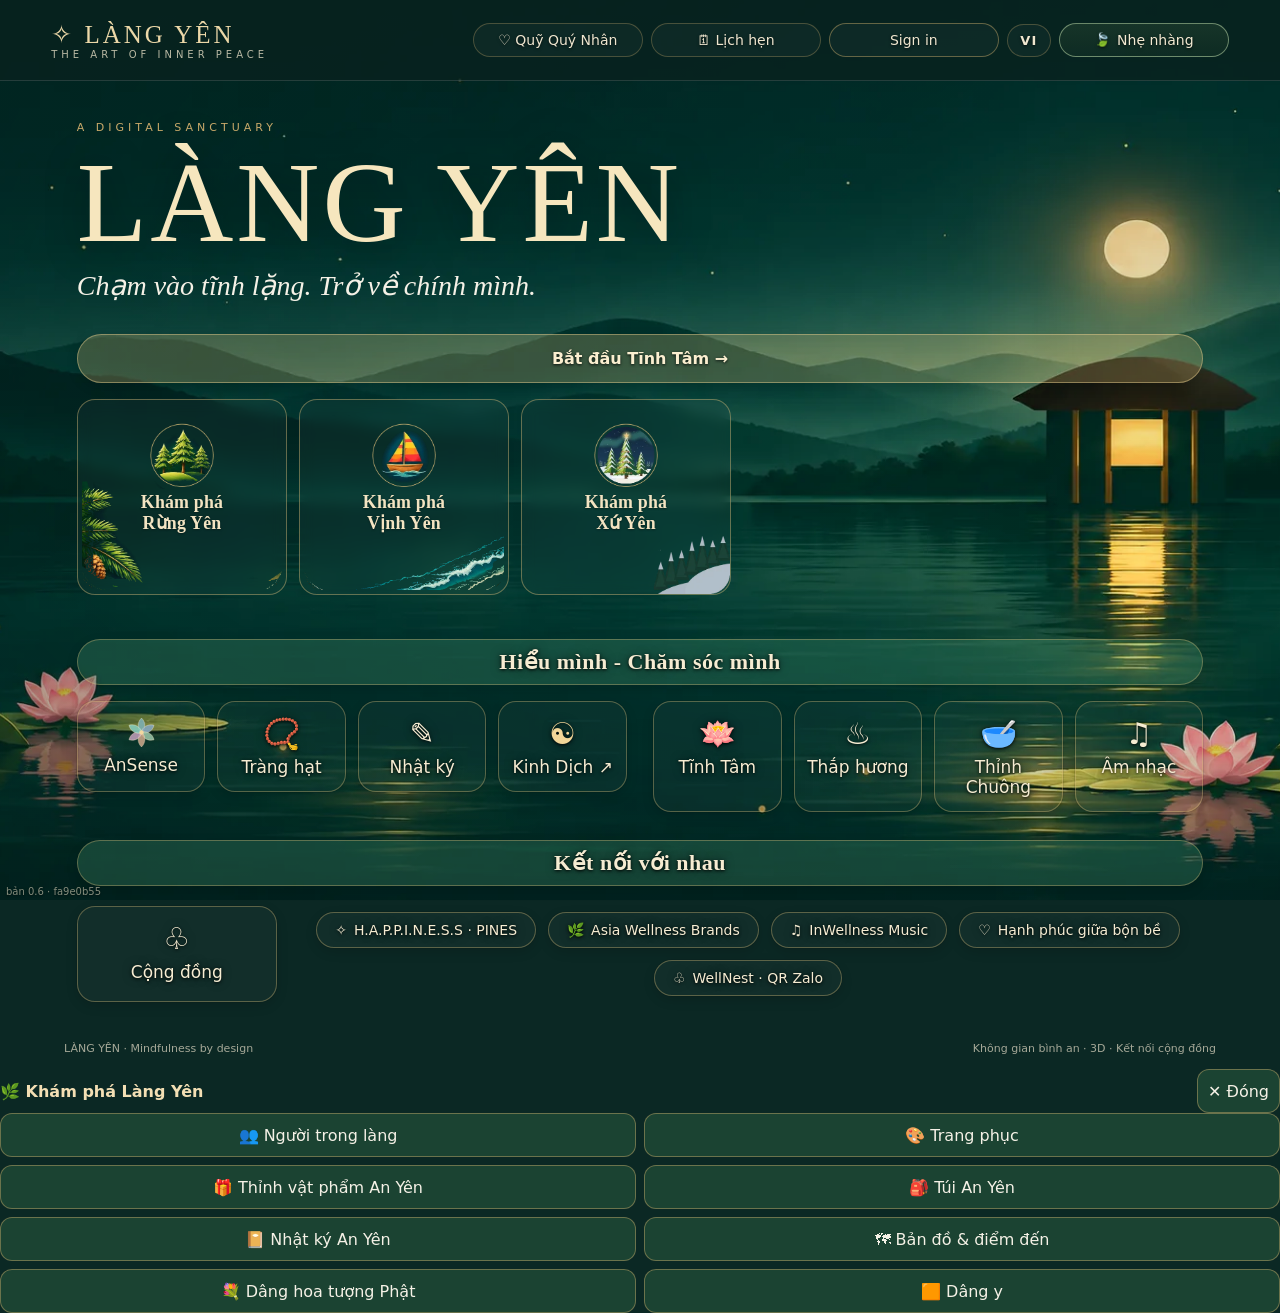
==== index.html @ 5dbf2080 "Xứ Yên: hội chợ 9 gian, mở rộng vòng chợ, lùi Nhà Ấm tròn, đèn gian nhỏ lại, đèn cổng chào, nút Hội " ====
<!DOCTYPE html>

<html lang="vi"><head><meta charset="utf-8"/><meta content="width=device-width,initial-scale=1" name="viewport"/><script>/* Mã bản dựng: so với version.json (không lưu đệm); trình duyệt còn giữ bản cũ thì tự tải lại bản mới một lần *//* Số phiên bản phát hành (anyen.space): đổi khi đưa bản mới lên */window.ANYEN_VERSION='0.6';window.ANYEN_BUILD='fa9e0b55';(function(){try{var k='anyen-build-reload';fetch('version.json?t='+Date.now(),{cache:'no-store'}).then(function(r){return r.json()}).then(function(j){if(j&&j.build&&j.build!==window.ANYEN_BUILD&&sessionStorage.getItem(k)!==j.build){sessionStorage.setItem(k,j.build);var u=new URL(location.href);u.searchParams.set('b',j.build);location.replace(u.toString())}}).catch(function(){})}catch(e){}})();document.addEventListener('DOMContentLoaded',function(){var d=document.createElement('div');d.id='anyenBuild';d.textContent='bản '+window.ANYEN_VERSION+' · '+window.ANYEN_BUILD;d.style.cssText='position:fixed;left:6px;bottom:2px;z-index:200;font:10px/1.2 system-ui,sans-serif;color:#f3e7cc;opacity:.55;pointer-events:none;text-shadow:0 1px 2px #000';document.body.appendChild(d)});</script><script>/* Trang lite (…/?lite hoặc …/lite/): cùng mọi chức năng của trang full, không dựng bản đồ Rừng Yên, Vịnh Yên, không đi lại */window.anyenLite=new URLSearchParams(location.search).has('lite');if(window.anyenLite)document.documentElement.classList.add('lite');</script><title>LÀNG YÊN · Không gian bình an</title><link rel="stylesheet" href="css/langyen.css?v=7c9ae7a0"><meta content="website" property="og:type"/><meta content="LÀNG YÊN · Nhật ký bình an" property="og:title"/><meta content="Chạm vào tĩnh lặng. Trở về chính mình. Khám phá không gian Tĩnh Tâm và Nhật ký bình an tại AnYen.space." property="og:description"/><meta content="https://anyen.space/" property="og:url"/><meta content="https://anyen.space/anyen-share.jpg" property="og:image"/><meta content="1200" property="og:image:width"/><meta content="630" property="og:image:height"/></head><body><div class="app"><div class="scene"><canvas id="landscape"></canvas></div><div class="shade"></div><div id="zenHint" class="zen-hint" aria-live="polite">Chạm đất để đi · Chạm tọa cụ để ngồi · Chạm người để chào</div><div class="mode-label" id="sceneMode">Không gian phong cảnh · Canvas</div><div class="shell"><header class="top"><div class="brand">✧ LÀNG YÊN <small>THE ART OF INNER PEACE</small></div><nav class="nav"><button class="active nav-trung" data-page="home">Không gian Yên</button><button id="nav3D" class="nav-trung" title="Vào khu vực 3D" type="button">⌂ 3D</button><button class="nav-trung" data-page="community">♧ Cộng đồng</button><button class="nav-trung" data-page="meditate">Tĩnh Tâm</button><button class="nav-trung" data-page="ritual">Nghi thức</button><button class="nav-trung" data-page="journal">Nhật ký</button><button class="nav-trung" data-page="sound">Âm nhạc</button><a class="nav-external nav-trung" href="https://thuanthoi.com" rel="noopener noreferrer" target="_blank">☯ Kinh Dịch ↗</a><button data-page="fund">♡ Quỹ Quý Nhân</button><a class="nav-external" href="lich.html">🗓 Lịch hẹn</a><a class="nav-external" id="navSignIn" href="account.html?next=index.html">Sign in</a><button type="button" class="nav-lang" id="navLang" aria-haspopup="true" aria-expanded="false" title="Ngôn ngữ: Tiếng Việt" aria-label="Ngôn ngữ hiện tại: Tiếng Việt">VI</button><a class="nav-external nav-lite" id="navLite" href="lite/" title="Làng Yên Lite: bản nhẹ cho điện thoại" aria-label="Nhẹ nhàng: chuyển sang Làng Yên Lite"><span class="nav-lite-leaf" aria-hidden="true">🍃</span>Nhẹ nhàng</a></nav></header><div class="scene-controls"><button id="left" title="Xoay trái">↶</button><button id="right" title="Xoay phải">↷</button><button id="mute" title="Bật/tắt âm">♫</button></div><main class="main"><section class="hero" id="home"><div class="lite-only lite-breath" id="liteBreath"><div class="lite-orb" aria-hidden="true"><i></i><b><span>Hít vào</span><span>Thở ra</span></b></div><p>Thở theo vòng tròn, thế là đủ.</p><p class="lite-soft">Khi sẵn sàng, chọn một nơi bên dưới.</p><a class="lite-down" href="#liteExp">⌄ Hôm nay, bạn cần gì?</a></div><div class="lite-only lite-exp" id="liteExp"><b class="lite-roof">Trải nghiệm</b><div class="lite-grid"><button type="button" data-lite="statue" hidden><span>🪷</span>Toạ thiền<small>tượng Phật · rừng thông</small></button><button type="button" data-lite="van_hoa" hidden><span>🏛️</span>Nhà Văn Hoá<small>nhà cộng đồng · 36 người</small></button><button type="button" data-lite="tu_gia_me"><span>🏡</span>Tư Gia<small>rừng thông · mời bạn tới chơi</small></button><button type="button" data-lite="dao_yen_nha"><span>🏝</span>Nhà chính<small>Đảo Yên</small></button><button type="button" data-lite="dao_yen_thien"><span>🧘</span>Nhà Thiền<small>Đảo Yên</small></button><button type="button" data-lite="xep_so"><span>🐚</span>Xếp sò<small>giỏ có sẵn 36 sò</small></button><button type="button" data-lite="xep_da"><span>🪨</span>Xếp đá<small>đá có sẵn trên bãi</small></button></div><div class="lite-therapy"><b>Nhà trị liệu</b><div class="lite-chips"><button type="button" data-lite="nha_hoa_lan">🌸 Nhà Sắc</button><button type="button" data-lite="chuong_gio">🎐 Nhà Thanh</button><button type="button" data-lite="xong_huong">🌿 Nhà Hương</button><button type="button" data-lite="quan_tra">🍵 Nhà Vị</button><button type="button" data-lite="xuong_gom">🏺 Nhà Chạm</button><button type="button" data-lite="nha_niem">🕯️ Nhà Niệm</button></div></div></div><div class="eyebrow">A DIGITAL SANCTUARY</div><h1>LÀNG YÊN</h1><p>Chạm vào tĩnh lặng. Trở về chính mình.</p><button aria-label="Khám phá Rừng Yên" class="portal-entry sq" id="enter3D"><span class="portal-symbol">⌂</span><span class="portal-name" aria-hidden="true">Khám phá<br>Rừng Yên</span></button><button class="cta" data-go="meditate">Bắt đầu Tĩnh Tâm →</button><br><button aria-label="Khám phá Vịnh Yên" class="portal-entry bay sq" id="enterBay"><span class="portal-symbol">⛵</span><span class="portal-name" aria-hidden="true">Khám phá<br>Vịnh Yên</span></button><button aria-label="Khám phá Xứ Yên, vùng tuyết Lapland" class="portal-entry snow sq" id="enterSnow" type="button"><span class="portal-symbol">❄</span><span class="portal-name" aria-hidden="true">Khám phá<br>Xứ Yên</span></button><div class="dock"><div class="dock-house"><b class="dock-roof">Hiểu mình - Chăm sóc mình</b><button style="order:2" type="button" id="ansenseBtn" aria-label="AnSense, 6 giác quan"><span><svg width="33" height="33" viewBox="0 0 48 48" aria-hidden="true" style="display:block"><g stroke="#f4e7c6" stroke-opacity=".55" stroke-width="1" fill-opacity=".85"><path d="M24 25C17.5 19 17.5 9 24 3C30.5 9 30.5 19 24 25Z" fill="#7fb3b8"/><path d="M24 25C17.5 19 17.5 9 24 3C30.5 9 30.5 19 24 25Z" fill="#86a8c4" transform="rotate(60 24 24)"/><path d="M24 25C17.5 19 17.5 9 24 3C30.5 9 30.5 19 24 25Z" fill="#9cc7a9" transform="rotate(120 24 24)"/><path d="M24 25C17.5 19 17.5 9 24 3C30.5 9 30.5 19 24 25Z" fill="#d0a98c" transform="rotate(180 24 24)"/><path d="M24 25C17.5 19 17.5 9 24 3C30.5 9 30.5 19 24 25Z" fill="#c3a0bd" transform="rotate(240 24 24)"/><path d="M24 25C17.5 19 17.5 9 24 3C30.5 9 30.5 19 24 25Z" fill="#86cfc2" transform="rotate(300 24 24)"/></g><circle cx="24" cy="24" r="3.2" fill="#f2d7a0"/></svg></span>AnSense</button><button style="order:5" data-go="beads"><span>📿</span>Tràng hạt</button><button data-go="journal" style="order:8"><span>✎</span>Nhật ký</button><a class="house-tile" href="https://thuanthoi.com" target="_blank" rel="noopener noreferrer" style="order:9"><span>☯</span>Kinh Dịch ↗</a></div><div class="dock-house"><b class="dock-roof">Chăm sóc mình</b><button style="order:1" data-go="meditate"><span>🪷</span>Tĩnh Tâm</button><button style="order:3" data-go="ritual"><span>♨</span>Thắp hương</button><button style="order:4" id="gongShortcut"><span>🥣</span>Thỉnh Chuông</button><button style="order:6" data-go="sound"><span>♫</span>Âm nhạc</button></div><div class="dock-house"><b class="dock-roof">Kết nối với nhau</b><button data-go="community" style="order:0"><span>♧</span>Cộng đồng</button><div class="connections-links house-links" style="order:10"><a href="https://www.pines.one" rel="noopener noreferrer" target="_blank"><i>✧</i>H.A.P.P.I.N.E.S.S · PINES</a><a href="https://www.wellnessbrands.asia" rel="noopener noreferrer" target="_blank"><i>🌿</i>Asia Wellness Brands</a><a href="https://youtube.com/@inwellness" rel="noopener noreferrer" target="_blank"><i>♫</i>InWellness Music</a><a href="https://www.facebook.com/groups/hanhphucgiuabonbe" rel="noopener noreferrer" target="_blank"><i>♡</i>Hạnh phúc giữa bộn bề</a><details class="wellnest-link"><summary><i>♧</i>WellNest · QR Zalo</summary><img alt="Mã QR Zalo WellNest do quản trị viên cung cấp" loading="lazy" src="./wellnest-zalo-qr.jpg"/><p>Quét mã bằng Zalo để tham gia cộng đồng WellNest.</p></details></div></div></div></section><section class="panel hidden" id="meditate"><div class="eyebrow">BREATHE · RETURN · RENEW</div><h2>Một phút trở về</h2><p>Chọn thời lượng, thả lỏng đôi vai và trở về với nhịp thở.</p><div class="row" id="durations"><button class="chip selected" data-min="3">3 phút</button><button class="chip" data-min="5">5 phút</button><button class="chip" data-min="10">10 phút</button><button class="chip" data-min="20">20 phút</button></div><div class="breath-studio"><div class="eyebrow">NHỊP THỞ &amp; GIAI ĐIỆU</div><div class="breath-orb" id="breathOrb">Trở về</div><div class="breath-settings"><label for="breathPattern">Nhịp thở</label><select id="breathPattern"><option value="4,2,6">4 · 2 · 6 (dịu nhẹ)</option><option value="4,0,4">4 · 4 (đều nhịp)</option><option value="3,0,5">3 · 5 (chậm rãi)</option></select><button id="breathMusic" type="button">♫ Bật nhạc nền</button><label for="breathVolume">Âm lượng</label><input id="breathVolume" max="100" min="0" style="width:95px" type="range" value="35"/></div><div class="breath-note">Âm nền tạo trực tiếp trên thiết bị, hòa theo nhịp thở. Có thể tắt bất cứ lúc nào.</div></div><div class="timer" id="timer">03:00</div><div class="progress"><div id="timerbar" style="width:0%"></div></div><div class="label" id="breath">Hít vào bình an · Thở ra nhẹ nhàng</div><div class="row"><button class="cta" id="startTimer">Bắt đầu tĩnh tâm</button><button class="chip" id="resetTimer">Đặt lại</button></div></section><section class="panel hidden" id="ritual"><div class="eyebrow">MINDFUL RITUAL</div><h2>Nghi thức bình an</h2><p>Thắp một ngọn nến, dâng một đóa sen, ngân một tiếng chuông. Ba cách trở về với hiện tại.</p><div class="ritual-light" id="incenseIcon">🪔</div><div class="row"><button class="cta" id="incense">🪔 Thắp nến</button><button class="chip" id="offerFlower" type="button">🪷 Dâng hoa sen</button><button class="chip gong-button" id="gong" type="button"><svg aria-hidden="true" class="tibetan-bowl" viewbox="0 0 120 100" xmlns="http://www.w3.org/2000/svg"><defs><lineargradient id="bowlGold" x1="0" x2="1" y1="0" y2="1"><stop stop-color="#f4dc9d"></stop><stop offset=".55" stop-color="#b68c45"></stop><stop offset="1" stop-color="#e5c782"></stop></lineargradient></defs><path d="M18 43 Q60 53 102 43 Q100 77 60 83 Q20 77 18 43Z" fill="url(#bowlGold)" stroke="#e8ce91" stroke-width="2"></path><ellipse cx="60" cy="43" fill="#79592c" rx="42" ry="11" stroke="#f4dba0" stroke-width="3"></ellipse><ellipse cx="60" cy="43" fill="#3c3525" rx="33" ry="6"></ellipse><path d="M44 84H76M51 89H69" stroke="#cba85d" stroke-linecap="round" stroke-width="4"></path><path d="M79 13L106 34" stroke="#d7b16b" stroke-linecap="round" stroke-width="8"></path><path d="M78 12L84 16" stroke="#65452c" stroke-linecap="round" stroke-width="12"></path><path d="M38 64Q60 73 82 64" fill="none" stroke="#f7e0a1" stroke-opacity=".65" stroke-width="2"></path></svg><span>Thỉnh Chuông</span></button></div><div class="flower-ritual flower-display"><div aria-label="Hoa sen dâng trong nghi thức" aria-live="polite" class="lotus-offering" id="lotusOffering"><svg aria-label="Đóa hoa sen hồng đang nở" class="lotus-art" role="img" viewbox="0 0 240 185" xmlns="http://www.w3.org/2000/svg"><defs><lineargradient id="petalFill" x1="0" x2="0" y1="0" y2="1"><stop stop-color="#fff0f2"></stop><stop offset=".6" stop-color="#ef9cb8"></stop><stop offset="1" stop-color="#b75b88"></stop></lineargradient><radialgradient id="lotusGlow"><stop stop-color="#eacb8d" stop-opacity=".42"></stop><stop offset="1" stop-color="#eacb8d" stop-opacity="0"></stop></radialgradient></defs><ellipse cx="120" cy="110" fill="url(#lotusGlow)" rx="114" ry="72"></ellipse><g stroke="#a95c7d" stroke-linejoin="round" stroke-width="1.4"><path d="M118 149 Q49 143 30 87 Q80 90 118 149Z" fill="#d87f9f"></path><path d="M122 149 Q191 143 210 87 Q160 90 122 149Z" fill="#d87f9f"></path><path d="M120 146 Q54 122 60 52 Q105 79 120 146Z" fill="url(#petalFill)"></path><path d="M120 146 Q186 122 180 52 Q135 79 120 146Z" fill="url(#petalFill)"></path><path d="M120 145 Q90 95 120 17 Q150 95 120 145Z" fill="url(#petalFill)"></path><path d="M120 146 Q87 115 92 67 Q117 85 120 146Z" fill="#f6c2d2"></path><path d="M120 146 Q153 115 148 67 Q123 85 120 146Z" fill="#f6c2d2"></path></g><path d="M32 151 Q120 171 208 151" fill="none" stroke="#b4c6a3" stroke-linecap="round" stroke-width="4"></path></svg></div><div class="label" id="flowerMessage" role="status">Chạm “Dâng hoa sen” để gửi một lời nguyện lành.</div></div><div class="label" id="incenseMessage">Một ngọn nến nhỏ, một khoảng lặng cho chính mình.</div></section><section class="panel hidden" id="beads"><div class="eyebrow">108 MOMENTS OF PRESENCE</div><h2>Tràng hạt chánh niệm</h2><p>Mỗi lần chạm là một hơi thở, một khoảnh khắc có mặt.</p><div class="bead-visual" id="beadVisual" role="img" aria-label="Vòng tràng hạt chuyển động theo từng lần chạm"><div class="bead-ring" id="beadRing"></div><div class="bead-center">✧<small>108 hơi thở</small></div></div><div class="number"><span id="beadCount">0</span><span style="font-size:20px;color:#aebba9"> / 108</span></div><div class="progress"><div id="beadbar" style="width:0%"></div></div><div class="row"><button class="cta" id="beadTap">Lần một hạt ✧</button><button class="chip" id="beadReset">Bắt đầu lại</button><button class="chip" id="beadBellToggle" type="button" aria-pressed="true">🔔 Chuông: Bật</button></div><p class="bead-bell-note">🥣 Có thể bật hoặc tắt tiếng chuông khi lần hạt.</p></section><section class="panel hidden" id="journal"><div class="eyebrow">YOUR INNER GARDEN</div><h2>Nhật ký bình an</h2><p>Hôm nay, điều gì khiến bạn biết ơn?</p><textarea class="journal" id="journalInput" placeholder="Viết vài dòng cho chính mình..."></textarea><div class="row"><button class="cta" id="saveJournal">Lưu khoảnh khắc</button><button class="chip" id="previewShare">✧ Xem thiệp chia sẻ</button></div><div class="share-journal-panel hidden" id="shareJournalPanel"><p>Chỉ nội dung trong ô soạn thảo được đưa lên thiệp. Hãy tránh chia sẻ thông tin riêng tư.</p><canvas aria-label="Thiệp Nhật ký LÀNG YÊN" height="1200" id="shareCard" width="1200"></canvas><div class="row"><button class="cta" id="shareCardAction">Chia sẻ thiệp</button><button class="chip" id="downloadCard">Tải ảnh</button><button class="chip" id="shareFBLink">Chia sẻ link Facebook</button></div><p class="label">Facebook hiển thị ảnh đại diện của link từ Open Graph. Để đăng chính thiệp nhật ký, hãy dùng “Chia sẻ thiệp” hoặc tải ảnh và đính kèm thủ công.</p></div><div class="entries" id="entries"></div><div class="ansense-log"><div class="eyebrow" style="margin-top:22px">KẾT QUẢ ANSENSE</div><div class="label">Mỗi lần trả lời một bộ câu hỏi, check-in buổi sáng AnSense hoặc chọn Một màu hôm nay ở Nhà Sắc: thời gian thực hiện, kết quả và các câu trả lời. Chạm vào từng mục để xem chi tiết.</div><div class="entries" id="ansenseLog" style="max-height:300px;margin-bottom:14px"></div></div><div class="label">Nhật ký được lưu cục bộ trong trình duyệt này.</div></section><section class="panel music-panel hidden" id="sound"><div class="eyebrow">INWELLNESS MUSIC · THE SOUND OF STILLNESS</div><h2>Âm nhạc của Yên</h2><p>Thưởng thức âm nhạc chánh niệm từ InWellness. Mở kênh hoặc dán liên kết một video / playlist YouTube để nghe trực tiếp tại đây.</p><a class="music-link" href="https://www.youtube.com/@inwellness" rel="noopener noreferrer" target="_blank">♫ Khám phá InWellness trên YouTube ↗</a><div class="music-label">THƯ VIỆN INWELLNESS · CHỌN BẢN NHẠC</div><div class="track-grid"><button class="track" data-track="TSwzqOwW2is" type="button"><span>♫</span><b>InWellness · 01</b><small>Nghe trực tiếp ▶</small></button><button class="track" data-track="mtKXLw7Oylc" type="button"><span>♫</span><b>InWellness · 02</b><small>Nghe trực tiếp ▶</small></button><button class="track" data-track="DPIeUr5cRFg" type="button"><span>♫</span><b>InWellness · 03</b><small>Nghe trực tiếp ▶</small></button></div><label class="music-label" for="ytUrl">Liên kết video hoặc playlist InWellness</label><div class="music-form"><input aria-label="Liên kết video hoặc playlist YouTube" autocomplete="off" id="ytUrl" placeholder="https://www.youtube.com/watch?v=..." type="url"/><button class="cta" id="loadYoutube" type="button">▶ Nghe tại LÀNG YÊN</button></div><div class="label" id="ytStatus" role="status">Chọn một video trên kênh InWellness, bấm Chia sẻ, rồi dán liên kết vào ô trên.</div><div class="yt-container hidden" id="ytContainer"><iframe allow="accelerometer; autoplay; clipboard-write; encrypted-media; gyroscope; picture-in-picture; web-share" allowfullscreen="" id="ytFrame" loading="lazy" referrerpolicy="strict-origin-when-cross-origin" title="Trình phát YouTube InWellness"></iframe></div><div class="row"><button class="chip" id="stopYoutube" type="button">■ Dừng video</button><button class="chip" id="rain">✧ Mưa nhẹ</button><button class="chip" id="bowl">◉ Chuông Tây Tạng</button><button class="chip" id="silence">Tắt âm thiên nhiên</button></div><div class="label">Trình phát cần Internet và website HTTPS. YouTube có thể hiển thị quảng cáo hoặc không cho phép nhúng một số nội dung. Âm thanh nền tổng hợp hoạt động độc lập.</div></section><section class="panel fund-panel hidden" id="fund"><div class="eyebrow">GIVING WITH GRATITUDE · QUỸ QUÝ NHÂN</div><h2>Gieo một hạt lành</h2><p>Đóng góp hoàn toàn tự nguyện. Chọn mức dự kiến, viết lời nhắn và xem thông tin minh bạch trước khi quyết định. <strong>Chuyển khoản trực tiếp đến tài khoản cá nhân Võ Thành Đăng tại MB Bank. Vui lòng kiểm tra thông tin trước khi chuyển khoản.</strong></p><div class="donation-card"><div class="eyebrow">THÔNG TIN TIẾP NHẬN</div><strong>Ngân hàng Quân Đội (MB Bank)</strong><p>Chủ tài khoản: <b>VÕ THÀNH ĐĂNG</b></p><p>Số tài khoản: <b>6369</b> <button class="chip" id="copyAccount" type="button">Sao chép STK</button></p><img alt="Mã VietQR Quỹ Quý Nhân do quản trị viên cung cấp" class="bankqr" loading="lazy" src="./quy-quy-nhan-vietqr.jpg"/><p class="label">Quét mã bằng ứng dụng ngân hàng, kiểm tra tên người nhận và số tiền trước khi xác nhận.</p><a class="fundlink" href="https://thiennguyen.app/user/quyquynhan" rel="noopener noreferrer" target="_blank">↗ Xem Quỹ Quý Nhân minh bạch trên Thiện Nguyện</a></div><div class="label">MỨC ĐÓNG GÓP DỰ KIẾN (VND)</div><div class="row" id="amounts"><button class="chip selected" data-amount="50000">50.000đ</button><button class="chip" data-amount="100000">100.000đ</button><button class="chip" data-amount="200000">200.000đ</button><button class="chip" data-amount="500000">500.000đ</button></div><label class="label" for="customAmount">Hoặc nhập số tiền khác</label><input class="field" id="customAmount" max="100000000" min="1000" placeholder="Ví dụ: 150000" step="1000" type="number"/><label class="label" for="fundMessage">Lời nguyện lành (không bắt buộc)</label><textarea class="journal" id="fundMessage" maxlength="300" placeholder="Mong những điều tử tế được lan xa..."></textarea><label class="consent"><input id="fundConsent" type="checkbox"/> Tôi hiểu khoản chuyển đến tài khoản cá nhân và ứng dụng không tự xác nhận giao dịch hoặc phát hành biên nhận.</label><div class="row"><button class="cta" id="previewPledge">Tạo nội dung chuyển khoản</button><a class="chip" id="fundTransparency" href="https://thiennguyen.app/user/quyquynhan" target="_blank" rel="noopener noreferrer" style="text-decoration:none">Xem minh bạch trực tuyến</a></div><div aria-live="polite" class="receipt hidden" id="pledgePreview"></div><div class="receipt hidden" id="transparency"><strong>Nguyên tắc thiết kế hệ thống</strong><p>Chỉ hiển thị số tiền đã tiếp nhận khi có giao dịch được xác minh. Công bố đơn vị tiếp nhận, mục đích, kỳ báo cáo, khoản chi và chứng từ phù hợp. Chưa có dữ liệu giao dịch thực tế.</p><p>Không công bố tên người đóng góp hoặc lời nhắn nếu chưa được đồng ý. Không gắn đóng góp với phúc lành hay kết quả tâm linh.</p></div><div class="label">Ứng dụng không truy cập số dư ngân hàng, không tự đối soát và không xác nhận giao dịch. Hãy đối chiếu trực tiếp trên trang Thiện Nguyện.</div></section><section class="panel community-panel hidden" id="community"><div class="eyebrow">LÀNG YÊN · TOGETHER IN STILLNESS</div><h2>Cộng đồng Yên</h2><p>Không gian chung để gặp gỡ. Phòng Tĩnh Tâm riêng để cùng thực hành mà vẫn giữ sự yên tĩnh.</p><div class="room-status"><strong id="currentRoom">Bạn đang ở: Sảnh chung</strong><div class="muted-note" id="roomDisclaimer">Chọn phòng và bấm Kết nối để gặp khách đang trực tuyến. Nhật ký luôn riêng tư trên thiết bị.</div></div><div class="rooms-grid"><button class="room-card selected" data-room="Sảnh chung"><strong>🌿 Sảnh chung</strong><small>Dạo bước và gửi lời chào bình an</small></button><button class="room-card" data-room="Phòng Sen · 10 người" hidden disabled><strong>🪷 Phòng Sen</strong><small>Tĩnh Tâm nhóm nhỏ · thiết kế tối đa 10 người</small></button><button class="room-card" data-room="Phòng Trúc · 20 người" hidden disabled><strong>🎋 Phòng Trúc</strong><small>Tĩnh Tâm cộng đồng · thiết kế tối đa 20 người</small></button><button class="room-card" data-room="Phòng Riêng" hidden disabled><strong>◉ Phòng Riêng</strong><small>Tạo phòng hoặc tham gia bằng mã mời</small></button></div><div class="community-tools"><button id="editProfile">✎ Tên &amp; trang phục</button><button id="enterRoom3D">⌂ Bước vào không gian</button><button id="roomMeditate">🪷 Bắt đầu Tĩnh Tâm</button></div><p class="muted-note">Giai đoạn thử nghiệm chỉ mở Sảnh chung. Các phòng khác sẽ trở lại sau. Các phòng công cộng có thể kết nối thời gian thực. Phòng riêng yêu cầu mã mời; nhật ký không được chia sẻ.</p></section></main><section aria-label="Liên kết hệ sinh thái" class="connections-strip"><div class="connections-title">✧ KẾT NỐI HỆ SINH THÁI</div><div class="connections-links"><a href="https://www.pines.one" rel="noopener noreferrer" target="_blank">✧ H.A.P.P.I.N.E.S.S · PINES</a><a href="https://www.wellnessbrands.asia" rel="noopener noreferrer" target="_blank">🌿 Asia Wellness Brands</a><a href="https://youtube.com/@inwellness" rel="noopener noreferrer" target="_blank">♫ InWellness Music</a><a href="https://www.facebook.com/groups/hanhphucgiuabonbe" rel="noopener noreferrer" target="_blank">♡ Hạnh phúc giữa bộn bề</a><details class="wellnest-link"><summary>♧ WellNest · QR Zalo</summary><img alt="Mã QR Zalo WellNest do quản trị viên cung cấp" loading="lazy" src="./wellnest-zalo-qr.jpg"/><p>Quét mã bằng Zalo để tham gia cộng đồng WellNest.</p></details></div></section><footer class="footer"><span>LÀNG YÊN · Mindfulness by design</span><span>Không gian bình an · 3D · Kết nối cộng đồng</span></footer></div><div aria-label="Điểm đến trong không gian 3D" class="zone-nav"><button class="active" data-zone="gate">⛩ Cổng Yên</button><button data-zone="garden">🌿 Sân vườn</button><button data-zone="lotus">🪷 Hồ sen</button><button data-zone="meditation">◉ Thiền đường</button><button data-zone="sanctuary">✧ Chánh điện</button></div><button class="zone-action" id="zoneAction">🪷 Bắt đầu Tĩnh Tâm</button><div class="zone-help" id="zoneHelp">Chọn điểm đến hoặc chạm biểu tượng vàng trong không gian · Kéo để quan sát</div><div aria-label="Không gian Yên 3D" id="immersiveHUD" role="region"><div class="immersive-top"><div class="immersive-name">✧ LÀNG YÊN - RỪNG YÊN</div><button aria-label="Về trang chính Làng Yên" id="exit3D">🏠 Trang chính</button></div><div class="immersive-bottom"><p>Kéo để xoay góc nhìn · Dùng ← → hoặc các nút bên dưới</p><div class="immersive-arrows"><button aria-label="Xoay trái" id="immersiveLeft">↶ Xoay trái</button><button aria-label="Xoay phải" id="immersiveRight">Xoay phải ↷</button></div></div></div><div class="profile-bar" id="profileBar"><span class="avatar-bubble" id="avatarBubble"></span><span class="small" id="profileLabel">Khách Yên</span><button id="openProfile">✎ Cá nhân hóa</button><button id="openRooms">♧ Phòng Yên</button><a id="signIn" href="account.html?next=index.html" style="background:transparent;border:1px solid #c8a96a77;border-radius:20px;color:#f5e8c8;padding:6px 12px;text-decoration:none;font-size:14px;min-height:32px;display:inline-flex;align-items:center">Sign in</a></div><aside aria-label="Kết nối cộng đồng trực tuyến" id="realtimeBox"><button type="button" id="rtToggle" aria-expanded="false">✦ LÀNG YÊN · TRỰC TUYẾN <span>⌄</span></button><div id="rtContent"><div class="rt-room-chooser"><label for="rtRoomSelect">Phòng</label><select id="rtRoomSelect"><option value="Sảnh chung">🌿 Sảnh chung</option></select></div><div id="privateRoomControls" hidden><label for="privateRoomName">Tên phòng / Trưởng nhóm</label><input id="privateRoomName" maxlength="50" placeholder="Ví dụ: Thiền đường của An" autocomplete="off"><label for="privateRoomCode">Mã mời phòng riêng</label><input id="privateRoomCode" autocomplete="off" maxlength="32" placeholder="Nhập mã mời"/><button type="button" id="createPrivateRoom">+ Tạo phòng riêng</button><p class="muted-note">Chia sẻ mã mời trực tiếp với người bạn tin cậy. Không gửi nhật ký.</p></div><p id="realtimeStatus">Chưa kết nối Supabase</p><div class="rt-row"><button id="connectRealtime">Kết nối</button><button id="disconnectRealtime">Rời phòng</button></div><div id="onlineCount">0 người trực tuyến</div><div id="onlinePeople"></div><div class="rt-actions"><button id="realtimeGreet" type="button">🙏 Chào nhau</button><button id="realtimeSit" type="button">🧘 Toạ thiền</button><button id="realtimeWalk" type="button">🚶 Thiền hành</button><button id="realtimeBell" type="button">🥣 Thỉnh chuông</button><button id="realtimeSession" type="button">🌿 Thiền chung 5 phút</button><button id="realtimeSessionEnd" type="button">✧ Kết thúc thiền</button></div><section id="resonancePanel" aria-label="Thiền đường cộng hưởng" hidden>
<div class="resonance-heading">✧ THIỀN ĐƯỜNG CỘNG HƯỞNG</div>
<div class="resonance-caption">Dành cho Phòng Sen và Phòng Riêng · Không phát âm thanh tự động</div>
<div class="resonance-controls"><label for="resonanceDuration">Thời lượng</label><select id="resonanceDuration"><option value="5">5 phút</option><option value="10">10 phút</option><option value="15">15 phút</option></select><button id="resonanceJoin" type="button">🪷 Tham gia thiền</button></div>
<div class="resonance-clock" id="resonanceClock" aria-live="off">--:--</div>
<div class="resonance-state" id="resonanceState" role="status">Chưa có phiên thiền.</div>
<div class="resonance-controls"><button id="resonanceBellEnable" type="button" aria-pressed="false">🔕 Bật chuông chung</button><button id="resonanceLotus" type="button">🪷 Tặng sen</button></div>
<div class="resonance-offerings" id="resonanceOfferings" aria-live="polite"></div>
<div class="resonance-caption">Trưởng phiên bắt đầu/kết thúc. Đồng hồ đồng bộ theo thời điểm chung; người vào muộn có thể nhận trạng thái từ trưởng phiên nếu trưởng phiên còn trực tuyến.</div>
</section><div id="rtActivityStatus" aria-live="polite"></div><small>Chỉ chia sẻ nickname, trang phục và vị trí khi bạn chọn Kết nối. Không chia sẻ nhật ký.</small></div></aside><div aria-label="Cá nhân hóa khách tham quan" aria-modal="true" class="profile-modal" id="profileModal" role="dialog"><div class="profile-dialog"><div class="eyebrow">YOUR QUIET PRESENCE</div><h2 id="profileTitle">Chọn dáng vẻ bình an</h2><p id="profileIntro">Không cần đăng ký tài khoản. Tên và trang phục chỉ lưu trên thiết bị này.</p><canvas id="avatarPreview" width="544" height="340" aria-label="Xem trước nhân vật: dáng đứng và dáng ngồi thiền"></canvas><div class="preview-caption" aria-hidden="true"><span>Đứng</span><span>Ngồi thiền</span></div><label for="guestName">Tên hoặc nickname</label><div class="name-row"><input id="guestName" maxlength="24" placeholder="Ví dụ: Một người đang Yên"/><button type="button" class="chip" id="suggestName" aria-label="Gợi ý tên">🎲 Gợi ý</button></div><label for="outfitStyle">Kiểu trang phục</label><select id="outfitStyle"><option value="robe">Thiền phục truyền thống</option><option value="linen" selected>Trang phục linen tối giản</option><option value="casual">Trang phục thường ngày</option></select><label>Màu sắc trang phục</label><div class="color-options"><label><input name="outfitColor" type="radio" value="#d9b67d"/> Vàng</label><label><input name="outfitColor" type="radio" value="#90b7a5"/> Xanh</label><label><input name="outfitColor" type="radio" value="#f0e5d4"/> Kem</label><label><input name="outfitColor" type="radio" value="#b5a1c7"/> Tím</label><label><input checked="" name="outfitColor" type="radio" value="#687b48"/> Rêu</label><label><input name="outfitColor" type="radio" value="#e8a1b4"/> Hồng</label></div><div class="row"><button class="cta" id="saveProfile">Lưu &amp; tiếp tục</button><button class="chip" id="closeProfile">Đóng</button><a class="chip" id="profileSignIn" href="account.html?next=index.html" style="text-decoration:none;display:inline-flex;align-items:center">Sign in</a></div></div></div><div class="toast" id="toast"></div></div><script>
/* js/world3d.js không tải được (mất mạng): báo lỗi như lỗi 3D thường; bấm Vào 3D sẽ nạp lại tệp rồi khởi tạo. */
window.anyen3DWorldFailed=function(){document.body.classList.add('yen-3d-error');window.anyen3DError='Không tải được phần 3D. Vui lòng kiểm tra kết nối mạng rồi bấm Vào 3D để thử lại.';const m=document.querySelector('#sceneMode');if(m)m.textContent=window.anyen3DError};
 /* Không gian 3D (Rừng Yên, Vịnh Yên) chỉ tải khi người chơi bấm vào, trang chủ dùng phông 2D nên mở nhanh. */
 window.anyenWorldSrc='js/world3d.js?v=bf81f05f';window.anyenRetry3D=()=>new Promise(res=>{window.anyen3DLoading=true;const first=!window.anyenWorldTried;window.anyenWorldTried=true;const sc=document.createElement('script');sc.src=first?window.anyenWorldSrc:'js/world3d.js?retry='+Date.now();sc.onload=()=>{Promise.resolve(window.anyenWorldReady).then(ok=>{window.anyen3DLoading=false;window.anyen3DReady=!!ok;res(!!ok)},()=>{window.anyen3DLoading=false;res(false)})};sc.onerror=()=>{window.anyen3DLoading=false;window.anyen3DWorldFailed&&window.anyen3DWorldFailed();res(false)};document.body.append(sc)});
window.LangYenAudio={current:null,stopAll(except){window.dispatchEvent(new CustomEvent('langyen-audio-stop',{detail:{except:except||null}}));this.current=except||null},claim(name){this.stopAll(name)}};
</script><script>
const $=s=>document.querySelector(s), $$=s=>document.querySelectorAll(s);window.addEventListener('langyen-audio-stop',e=>{if(e.detail.except!=='rain'&&typeof stopRain==='function')stopRain();if(e.detail.except!=='youtube'){const f=document.getElementById('ytFrame');if(f&&f.hasAttribute('src')){f.removeAttribute('src');document.getElementById('ytContainer')?.classList.add('hidden')}}});let page='home';function go(p){if(p===page&&p!=='home')p='home';if(p!=='home')window.dispatchEvent(new CustomEvent('langyen-audio-stop',{detail:{except:null}}));page=p;$$('main section').forEach(x=>x.classList.toggle('hidden',x.id!==p));$$('.nav button').forEach(x=>x.classList.toggle('active',x.dataset.page===p));}$$('[data-page]').forEach(b=>b.onclick=()=>go(b.dataset.page));document.querySelectorAll('main section.panel').forEach(panel=>{const b=document.createElement('button');b.className='panel-close';b.type='button';b.setAttribute('aria-label','Đóng '+(panel.querySelector('h2')?.textContent||'bảng'));b.textContent='✕ Đóng';b.onclick=()=>go('home');panel.insertBefore(b,panel.firstChild)});function enter3D(){go('home');if(!window.anyen3DReady&&!document.body.classList.contains('yen-3d-error')){if(!window.anyen3DLoading&&typeof window.anyenRetry3D==='function'){toast('Đang mở không gian 3D…');window.anyenRetry3D().then(ok=>{if(ok)enter3D();else{window.anyenPendingBay=false;toast('3D chưa tải được: '+(window.anyen3DError||'Vui lòng tải lại trang.'))}})}return;}if(document.body.classList.contains('yen-3d-error')){if(typeof window.anyenRetry3D==='function'&&!window.anyen3DLoading){toast('Đang thử tải lại không gian 3D…');window.anyenRetry3D().then(ok=>{if(ok)enter3D();else toast('3D chưa tải được: '+(window.anyen3DError||'Vui lòng tải lại trang.'))});return;}toast('3D chưa tải được: '+(window.anyen3DError||'Vui lòng tải lại trang.'));return;}document.body.classList.add('immersive');selectZone('gate');window.dispatchEvent(new Event('anyen-3d-enter'));$('#exit3D').focus()}/* Link vào thẳng: …/#rung-thong (Rừng Yên) · …/#vinh-yen (Vịnh Yên). Đang ở khu nào thì địa chỉ đổi theo để chép, gửi lại. */
const anyenStartLink=[(location.hash||'').toLowerCase().replace('#',''),(new URLSearchParams(location.search).get('vao')||'').toLowerCase()];
function anyenDeepLink(){const [h,q]=anyenStartLink;const k=h||q.toLowerCase();if(window.anyenLite&&/^(rung|rung-thong|rung-yen|forest|vinh|vinh-yen|bay|dao-yen)$/.test(k))return;if(/^(rung|rung-thong|rung-yen|forest)$/.test(k))setTimeout(()=>enter3D(),300);else if(/^(vinh|vinh-yen|bay|dao-yen)$/.test(k))setTimeout(()=>$('#enterBay').click(),300);else anyenGoTo(q)}
/* Link từ thẻ "Gợi ý cho bạn hôm nay" của AnSense: index.html?vao=tinh-tam | thinh-chuong | thap-huong | am-nhac&nghe=mua|nhac|chuong|loi | nhat-ky | cong-dong | trang-hat | nha-niem | nha-van-hoa | nha-vi | nha-cham | nha-thanh | nha-huong | xep-da | nhat-so */
/* Thắp nến ảo xong: gợi ý nến NỞ HOA thật cùng trạng thái hôm nay (đọc từ AnSense) */
function anyenCandleHint(){let st=null;try{st=(JSON.parse(localStorage.getItem('anyen-ansense-v1')||'{}').result||{}).state}catch(_){}const N={khoi:['Khởi','Giọt Khởi Động'],giao:['Giao','Giọt Kết Nối'],an:['An','Giọt An Nhiên'],hoa:['Hoa','Giọt Nở Hoa'],tinh:['Tịnh','Giọt TỊNH']}[st];let el=$('#candleHint');if(!el){el=document.createElement('div');el.id='candleHint';el.className='label';el.style.cssText='margin-top:10px';$('#incenseMessage').after(el)}el.textContent='';const a=document.createElement('a');a.style.color='#e6c88e';if(N){el.append('Muốn thắp nến thật? Nến NỞ HOA cùng '+N[1]+' hợp trạng thái '+N[0]+' hôm nay của bạn. ');a.href='ansense.html#products';a.textContent='Xem ở AnSense →'}else{el.append('Muốn biết nến và tinh dầu nào hợp với mình hôm nay? ');a.href='ansense.html?vao=checkin';a.textContent='Check-in AnSense 30 giây →'}el.append(a)}
function anyenGoTo(k){if(!k)return;const sp=new URLSearchParams(location.search),nghe=sp.get('nghe')||'';try{sp.delete('vao');sp.delete('nghe');const qs=sp.toString();history.replaceState(null,'',location.pathname+(qs?'?'+qs:'')+location.hash)}catch(_){}
 const glow=(sel,msg)=>{const el=typeof sel==='string'?$(sel):sel;if(!el)return;el.scrollIntoView({block:'center'});el.style.boxShadow='0 0 0 3px #e6c88e,0 0 22px #e6c88e';el.style.transition='box-shadow .6s';setTimeout(()=>el.style.boxShadow='',6000);if(msg)toast(msg)};
 const panel=(p,sel,msg)=>{go(p);setTimeout(()=>glow(sel,msg),250)};
 const until=(test,fn,ms)=>{const t0=Date.now();(function tick(){if(test()){fn();return}if(Date.now()-t0<(ms||45000))setTimeout(tick,500);else toast('Chưa mở được, bạn thử vào từ bản đồ nhé')})()};
 if(k==='tinh-tam')panel('meditate','#startTimer','AnSense gợi ý: Tĩnh Tâm 3 phút · bấm Bắt đầu tĩnh tâm');
 else if(k==='thinh-chuong')panel('ritual','#gong','AnSense gợi ý: bấm Thỉnh Chuông, nghe một tiếng chuông thật trọn');
 else if(k==='thap-huong')panel('ritual','#incense','AnSense gợi ý: thắp nến, dâng một đóa sen');
 else if(k==='am-nhac'){const t={mua:['#rain','Bấm ✧ Mưa nhẹ để nghe tiếng mưa'],chuong:['#bowl','Bấm ◉ Chuông Tây Tạng để nghe'],nhac:['.track-grid','Chọn một bản InWellness để nghe'],loi:['.music-link','Mở kênh InWellness để chọn bản nhạc có lời']}[nghe]||['.track-grid','Chọn một bản InWellness để nghe'];panel('sound',t[0],'AnSense gợi ý: '+t[1])}
 else if(k==='nhat-ky')panel('journal','#journalInput','AnSense gợi ý: viết vài dòng cho chính mình');
 else if(k==='cong-dong')panel('community','#community h2','AnSense gợi ý: ghé Cộng đồng Yên');
 else if(k==='trang-hat')panel('beads','#beadTap','AnSense gợi ý: lần 108 hạt, mỗi hạt một hơi thở');
 else if({'nha-niem':1,'nha-van-hoa':1,'nha-vi':1,'nha-cham':1,'nha-thanh':1,'nha-huong':1}[k]){const id={'nha-niem':'nha_niem','nha-van-hoa':'van_hoa','nha-vi':'quan_tra','nha-cham':'xuong_gom','nha-thanh':'chuong_gio','nha-huong':'xong_huong'}[k];setTimeout(()=>enter3D(),300);until(()=>document.body.classList.contains('immersive')&&typeof window.anyenOpenHouse==='function'&&!window.anyen3DLoading,()=>setTimeout(()=>{if(!window.anyenOpenHouse(id))toast('Chưa mở được nhà, bạn đi bộ tới nhé')},800))}
 else if(k==='xep-da'||k==='nhat-so'){const act=k==='xep-da'?'cairn':'shell';window.anyenSkipBayOutfit=true;setTimeout(()=>$('#enterBay').click(),300);until(()=>document.body.classList.contains('yen-bay')&&typeof window.anyenIslandAct==='function',()=>setTimeout(()=>{if(!window.anyenIslandAct(act))toast('Chưa lên được Đảo Yên, bạn chọn Đảo Yên trên bản đồ nhé')},1200))}}
if(document.readyState==='complete')anyenDeepLink();else window.addEventListener('load',anyenDeepLink,{once:true});
new MutationObserver(()=>{if(window.anyenLite)return;const c=document.body.classList,h=!c.contains('immersive')?'':(c.contains('yen-bay')||window.anyenPendingBay)?'#vinh-yen':'#rung-thong';if((location.hash||'')!==h)try{history.replaceState(null,'',location.pathname+location.search+h)}catch(_){}}).observe(document.body,{attributes:true,attributeFilter:['class']});
/* Trang lite: nút Trải nghiệm mở thẳng không gian; không dựng bản đồ, không đi lại. Nút góc phải đổi thành "Trang đầy đủ". */
if(window.anyenLite){(function(){/* Thứ tự trang lite: vòng thở, Hiểu mình - Chăm sóc mình, Trải nghiệm, Kết nối với nhau. Nhà Kết nối dời sang một .dock thứ hai, giữ vị trí con thứ 3 để dùng lại đúng kiểu của trang full */{const dock=document.querySelector('#home>.dock'),ex=$('#liteExp');if(dock&&ex&&dock.children[2]){const d2=document.createElement('div');d2.className='dock lite-dock2';d2.innerHTML='<div class="dock-house lite-ph" hidden></div><div class="dock-house lite-ph" hidden></div>';d2.append(dock.children[2]);dock.after(ex);ex.after(d2)}}{const x=$('#exit3D');if(x){x.textContent='🏠 Trang chính';x.setAttribute('aria-label','Về trang chính Làng Yên Lite')}}const nl=$('#navLite');if(nl){nl.href='./';nl.title='Về trang đầy đủ';nl.setAttribute('aria-label','Về trang Làng Yên đầy đủ');nl.innerHTML='Trang đầy đủ →'}
 const ready3D=()=>window.anyen3DReady?Promise.resolve(true):(window.anyen3DLoading&&window.anyenWorldReady?Promise.resolve(window.anyenWorldReady):(typeof window.anyenRetry3D==='function'?window.anyenRetry3D():Promise.resolve(false)));
 let busy=false;
 const homeLabel=()=>{const x=$('#exit3D');if(x){x.textContent='🏠 Trang chính';x.setAttribute('aria-label','Về trang chính Làng Yên Lite')}};
 for(const ev of ['anyen-3d-enter','anyen-3d-exit'])window.addEventListener(ev,()=>setTimeout(homeLabel,60));/* rời vịnh đặt lại chữ nút: giữ "Trang chính" */
 /* Xếp sò, xếp đá: chỉ dựng Đảo Yên (không dựng cả vịnh), lên thẳng bãi đảo */
 const veil=document.createElement('div');veil.id='liteVeil';veil.hidden=true;veil.innerHTML='<div class="lite-orb" aria-hidden="true"><i></i><b><span>Hít vào</span><span>Thở ra</span></b></div><p>Đang ra bãi cát Đảo Yên…</p>';document.body.append(veil);
 let veilT=0;const veilOff=()=>{veil.hidden=true;clearInterval(veilT)};window.addEventListener('anyen-3d-exit',veilOff);
 function liteIsland(act){busy=true;window.anyenSkipBayOutfit=true;window.__noFly=true;window.__liteIslandReady=false;veil.querySelector('p').textContent=act==='cairn'?'Đang ra bãi đá Đảo Yên…':'Đang ra bãi cát Đảo Yên…';veil.hidden=false;const v0=Date.now();clearInterval(veilT);veilT=setInterval(()=>{if(window.__liteIslandReady||Date.now()-v0>60000)setTimeout(veilOff,500)},300);
  ready3D().then(ok=>{if(!ok){busy=false;veilOff();toast('3D chưa tải được: '+(window.anyen3DError||'Vui lòng tải lại trang.'));return}window.anyenPendingBay=true;enter3D();const t0=Date.now();
   (function tick(){if(document.body.classList.contains('yen-bay')&&typeof window.anyenIslandAct==='function'&&window.__bayRockCount){busy=false;homeLabel();if(!window.anyenIslandAct(act))toast('Chưa lên được Đảo Yên, bạn thử lại nhé');return}if(Date.now()-t0<60000)setTimeout(tick,400);else{busy=false;toast('Chưa mở được Đảo Yên, kiểm tra mạng rồi thử lại nhé')}})()}).catch(()=>{busy=false})}
 function liteGo(kind){if(busy)return;if(kind==='xep_so'||kind==='xep_da'){liteIsland(kind==='xep_da'?'cairn':'shellart');return}
  busy=true;toast(kind==='statue'?'Đang mở chỗ ngồi trước tượng Phật…':'Đang mở…');
  ready3D().then(ok=>{busy=false;if(!ok){toast('3D chưa tải được: '+(window.anyen3DError||'Vui lòng tải lại trang.'));return}
   if(kind==='statue'){enter3D();setTimeout(()=>{if(!window.anyenLiteSit||!window.anyenLiteSit())toast('Các tọa cụ đã kín, vui lòng chờ một chút.')},400)}
   else if(!window.anyenLiteHouse||!window.anyenLiteHouse(kind))toast('Chưa mở được nhà, bạn thử lại nhé')}).catch(()=>{busy=false})}
 /* Vị trí cuối dùng chung với bản full: ghi nơi vừa vào; trang lite hiện nút "Tiếp tục" về đúng nơi đó */
 const placeOf=k=>k==='statue'?{kind:'statue'}:k==='xep_so'?{kind:'shellart'}:k==='xep_da'?{kind:'cairn'}:{kind:'house',id:k};
 const keyOf=p=>!p?null:p.kind==='statue'?'statue':p.kind==='shellart'?'xep_so':p.kind==='cairn'?'xep_da':p.kind==='house'?p.id:null;
 const savePlace=k=>{try{localStorage.setItem('yen_last_place',JSON.stringify({...placeOf(k),t:Date.now()}))}catch(e){}};
 {let p=null;try{p=JSON.parse(localStorage.getItem('yen_last_place')||'null')}catch(e){}const k=keyOf(p),b0=k&&document.querySelector('[data-lite="'+k+'"]'),b=b0&&!b0.hidden?b0:null,r=$('#liteResume');
  if(b&&r){const nm=(b.childNodes[1]&&b.childNodes[1].nodeType===3?b.childNodes[1].textContent:b.textContent).trim();r.textContent='↩ Tiếp tục ở '+nm;r.hidden=false;r.addEventListener('click',()=>liteGo(k))}}
 /* Rời không gian 3D (Trang chính, ra khỏi nhà): tải lại trang lite để trình duyệt giải phóng toàn bộ cảnh 3D, bộ nhớ đồ hoạ; giữ chỗ cuộn cũ */
 let leaving=false;const leave=()=>{if(leaving)return;leaving=true;veil.querySelector('p').textContent='Đang về trang chính…';veil.hidden=false;setTimeout(()=>location.replace(location.pathname+'?lite'),120)};
 window.addEventListener('anyen-3d-exit',()=>setTimeout(leave,0));window.addEventListener('anyen-lite-leave',leave);
 try{const y=+sessionStorage.getItem('yen_lite_scroll');if(y>0){sessionStorage.removeItem('yen_lite_scroll');history.scrollRestoration='manual';requestAnimationFrame(()=>scrollTo(0,y))}}catch(e){}
 document.querySelectorAll('[data-lite]').forEach(b=>b.addEventListener('click',()=>liteGo(b.dataset.lite)));
 const go0=liteGo;liteGo=k=>{if(busy)return;try{sessionStorage.setItem('yen_lite_scroll',String(scrollY|0))}catch(e){}savePlace(k);window.__liteWant=(k==='xep_so'||k==='xep_da')?'bay':'room';go0(k)};
})()}
function exit3D(){document.body.classList.remove('immersive');window.dispatchEvent(new Event('anyen-3d-exit'));$('#enter3D').focus()}let activeZone='gate';
const zoneInfo={gate:['Cổng Yên','Bước vào hành trình bình an','meditate'],garden:['Sân vườn','Dạo giữa thiên nhiên và hơi thở','sound'],lotus:['Hồ sen','Nghe nhạc InWellness bên hồ sen','sound'],meditation:['Thiền đường','Bắt đầu phiên Tĩnh Tâm','meditate'],sanctuary:['Chánh điện','Thực hành nghi thức chánh niệm','ritual']};
function selectZone(z){if(!zoneInfo[z])return;activeZone=z;document.querySelectorAll('[data-zone]').forEach(b=>b.classList.toggle('active',b.dataset.zone===z));$('#zoneHelp').textContent=zoneInfo[z][0]+' · '+zoneInfo[z][1]+' · Dùng các nút để chuyển khu vực';$('#zoneAction').textContent=z==='lotus'||z==='garden'?'♫ Mở Âm nhạc':z==='sanctuary'?'✧ Mở Nghi thức':'🪷 Bắt đầu Tĩnh Tâm';window.dispatchEvent(new CustomEvent('yen-zone',{detail:z}));document.body.classList.remove('zen-sheet-zones');}
document.querySelectorAll('[data-zone]').forEach(b=>b.onclick=()=>selectZone(b.dataset.zone));
$('#zoneAction').onclick=()=>{const destination=zoneInfo[activeZone][2];exit3D();go(destination)};
$('#enter3D').onclick=enter3D;$('#ansenseBtn').onclick=()=>{location.href='ansense.html'};$('#enterBay').onclick=()=>{window.anyenPendingBay=true;enter3D();if(!document.body.classList.contains('immersive')&&!window.anyen3DLoading)window.anyenPendingBay=false};$('#nav3D').onclick=enter3D;/* Xứ Yên (vùng tuyết Lapland): mô-đun riêng js/snow3d.js, tự mở một lớp 3D toàn màn hình, tải khi bấm */$('#enterSnow').onclick=()=>{const b=$('#enterSnow');if(window.__snowOpen||b.dataset.busy)return;b.dataset.busy='1';b.style.opacity='.6';window.dispatchEvent(new CustomEvent('langyen-audio-stop',{detail:{except:null}}));Promise.all([anyenLoadThree(),import('./js/snow3d.js?v=c7d25726')]).then(([T,m])=>m.openSnow(T,{})).catch(e=>{console.error('LÀNG YÊN: chưa mở được Xứ Yên',e);b.title='Chưa tải được Xứ Yên, kiểm tra mạng rồi bấm lại nhé'}).finally(()=>{delete b.dataset.busy;b.style.opacity=''})};$('#exit3D').onclick=exit3D;$('#immersiveLeft').onclick=()=>$('#left').click();$('#immersiveRight').onclick=()=>$('#right').click();document.addEventListener('keydown',e=>{if(!document.body.classList.contains('immersive'))return;if(e.key==='Escape'){/* Close the innermost layer first: profile dialog, then open sheets/menus, then leave 3D. */const pm=document.getElementById('profileModal');if(pm&&pm.classList.contains('open')){document.getElementById('closeProfile')?.click();e.preventDefault();return}const wish=document.getElementById('anyenWishPanel');if([...document.body.classList].some(c=>c.startsWith('zen-sheet-'))||wish?.classList.contains('open')){wish?.classList.remove('open');e.preventDefault();return}exit3D()}if(e.key==='ArrowLeft'){$('#left').click();e.preventDefault()}if(e.key==='ArrowRight'){$('#right').click();e.preventDefault()}});$$('[data-go]').forEach(b=>b.onclick=()=>go(b.dataset.go));function toast(s){const t=$('#toast');t.textContent=s;t.style.display='block';clearTimeout(window.toastTimeout);window.toastTimeout=setTimeout(()=>t.style.display='none',2600)}
let duration=180,remaining=180,running=false,timerInterval=null;function updateTimer(){const m=Math.floor(remaining/60),s=remaining%60;$('#timer').textContent=String(m).padStart(2,'0')+':'+String(s).padStart(2,'0');$('#timerbar').style.width=((duration-remaining)/duration*100)+'%';if(!running)$('#breath').textContent='Hít vào bình an · Thở ra nhẹ nhàng'}$$('[data-min]').forEach(b=>b.onclick=()=>{running=false;clearInterval(timerInterval);duration=Number(b.dataset.min)*60;remaining=duration;$$('[data-min]').forEach(x=>x.classList.toggle('selected',x===b));$('#startTimer').textContent='Bắt đầu tĩnh tâm';updateTimer()});$('#startTimer').onclick=()=>{running=!running;$('#startTimer').textContent=running?'Tạm dừng':'Tiếp tục';clearInterval(timerInterval);if(running)timerInterval=setInterval(()=>{remaining=Math.max(0,remaining-1);updateTimer();if(!remaining){running=false;clearInterval(timerInterval);$('#startTimer').textContent='Bắt đầu lại';playBell();toast('Bạn đã dành một khoảng Yên cho chính mình ✨')}},1000)};$('#resetTimer').onclick=()=>{running=false;clearInterval(timerInterval);remaining=duration;$('#startTimer').textContent='Bắt đầu tĩnh tâm';updateTimer()};
let audio=null,noiseNode=null,noiseGain=null;function ctx(){audio=audio||new(window.AudioContext||window.webkitAudioContext)();if(audio.state==='suspended')audio.resume();return audio}function playBell(){window.LangYenAudio.claim('bell');// Tibetan singing-bowl-inspired synthesis; starts on direct user tap for iOS Safari.
 const a=ctx(),t=a.currentTime,partials=[[196,.18,7.0],[392.8,.085,6.3],[579.5,.052,5.4],[805,.031,4.7],[1130,.014,3.6]];
 const master=a.createGain();master.gain.value=.75;master.connect(a.destination);window.addEventListener('langyen-audio-stop',function bellStop(e){if(e.detail.except==='bell')return;try{master.gain.setTargetAtTime(0,a.currentTime,.045)}catch(_){}window.removeEventListener('langyen-audio-stop',bellStop)});
 partials.forEach(([hz,amp,decay],i)=>{const o=a.createOscillator(),g=a.createGain();o.type='sine';o.frequency.setValueAtTime(hz,t);o.frequency.exponentialRampToValueAtTime(hz*(1+(i%2?.001:-.001)),t+2.5);g.gain.setValueAtTime(.0001,t);g.gain.exponentialRampToValueAtTime(amp,t+.012+i*.003);g.gain.exponentialRampToValueAtTime(.0001,t+decay);o.connect(g).connect(master);o.start(t);o.stop(t+decay+.03)});
 // Soft mallet impact to give the bell a rounded, natural attack.
 const len=Math.floor(a.sampleRate*.07),buffer=a.createBuffer(1,len,a.sampleRate),d=buffer.getChannelData(0);for(let i=0;i<len;i++)d[i]=(Math.random()*2-1)*Math.exp(-i/(a.sampleRate*.012));const src=a.createBufferSource(),lp=a.createBiquadFilter(),hit=a.createGain();src.buffer=buffer;lp.type='lowpass';lp.frequency.value=1050;hit.gain.value=.045;src.connect(lp).connect(hit).connect(master);src.start(t);src.stop(t+.07);
}function stopRain(){if(noiseNode){noiseNode.stop();noiseNode.disconnect();noiseNode=null}$('#rain').classList.remove('selected')}function startRain(){window.LangYenAudio.claim('rain');stopRain();let a=ctx(),buffer=a.createBuffer(1,a.sampleRate*3,a.sampleRate),data=buffer.getChannelData(0);for(let i=0;i<data.length;i++)data[i]=(Math.random()*2-1)*.16;noiseNode=a.createBufferSource();noiseNode.buffer=buffer;noiseNode.loop=true;let f=a.createBiquadFilter();f.type='lowpass';f.frequency.value=650;noiseGain=a.createGain();noiseGain.gain.value=.45;noiseNode.connect(f).connect(noiseGain).connect(a.destination);noiseNode.start();$('#rain').classList.add('selected')}$('#rain').onclick=()=>noiseNode?stopRain():startRain();$('#bowl').onclick=playBell;$('#silence').onclick=()=>{stopRain();toast('Không gian đã trở về tĩnh lặng')};$('#mute').onclick=()=>{stopRain();toast('Đã tắt âm nền')};$('#gong').onclick=playBell;$('#gongShortcut').onclick=()=>{playBell();toast('Một tiếng chuông Tây Tạng · Một lần trở về')};$('#incense').onclick=()=>{setTimeout(anyenCandleHint,600);$('#incenseIcon').textContent='🪔';$('#incenseMessage').textContent='Ngọn nến chánh niệm đã được thắp. Nguyện cho thân an, tâm sáng.';toast('Đã thắp nến chánh niệm')};let beads=0;
(function buildBeadRing(){const ring=document.getElementById('beadRing');if(!ring)return;for(let i=0;i<18;i++){const a=(i*20-90)*Math.PI/180;const dot=document.createElement('span');dot.className='bead-dot'+(i===0?' current':'');dot.style.left=(50+40*Math.cos(a))+'%';dot.style.top=(50+40*Math.sin(a))+'%';ring.appendChild(dot);}})();
function updateBeads(){$('#beadCount').textContent=beads;$('#beadbar').style.width=(beads/108*100)+'%';const ring=$('#beadRing');if(ring){ring.style.transform='rotate('+(-beads*20)+'deg)';ring.querySelectorAll('.bead-dot').forEach((el,i)=>el.classList.toggle('current',i===beads%18));}}// Count and bell preference survive a page refresh (phones often reload tabs in the background).
let beadBellEnabled=true;try{beadBellEnabled=localStorage.getItem('anyen-bead-bell')!=='off'}catch{}function showBeadBell(){$('#beadBellToggle').textContent=beadBellEnabled?'🔔 Chuông: Bật':'🔕 Chuông: Tắt';$('#beadBellToggle').setAttribute('aria-pressed',String(beadBellEnabled))}function saveBeads(){try{localStorage.setItem('anyen-bead-count',String(beads))}catch{}}{let saved=0;try{saved=Number(localStorage.getItem('anyen-bead-count'))}catch{}if(Number.isInteger(saved)&&saved>0&&saved<=108){beads=saved;updateBeads()}showBeadBell();$('#beadTap').style.touchAction='manipulation';}function playBeadTone(){if(beadBellEnabled)playBell()} $('#beadTap').onclick=()=>{beads=(beads+1)%109;updateBeads();saveBeads();playBeadTone();if(beads===108){toast('108 khoảnh khắc hiện diện. Bình an nhé!')}};$('#beadReset').onclick=()=>{beads=0;updateBeads();saveBeads()};$('#beadBellToggle').onclick=()=>{beadBellEnabled=!beadBellEnabled;try{localStorage.setItem('anyen-bead-bell',beadBellEnabled?'on':'off')}catch{}showBeadBell();};
function loadJournalEntries(){try{const v=JSON.parse(localStorage.getItem('yenJournal')||'[]');return Array.isArray(v)?v.filter(x=>x&&typeof x.text==='string'):[]}catch{return []}}function renderEntries(){let entries=loadJournalEntries();$('#entries').innerHTML='';entries.forEach(e=>{let div=document.createElement('div');div.className='entry';let small=document.createElement('div');small.className='label';small.textContent=e.date;let body=document.createElement('div');body.textContent=e.text;div.append(small,body);if(typeof e.img==='string'&&e.img.startsWith('data:image/jpeg')){const im=document.createElement('img');im.src=e.img;im.alt='';im.style.cssText='display:block;width:100%;max-width:320px;border-radius:10px;margin-top:6px';div.append(im)}$('#entries').append(div)})}$('#saveJournal').onclick=()=>{let v=$('#journalInput').value.trim();if(!v)return toast('Hãy viết vài dòng trước khi lưu');let entries=loadJournalEntries();entries.unshift({date:new Date().toLocaleString('vi-VN'),text:v});try{localStorage.setItem('yenJournal',JSON.stringify(entries.slice(0,100)))}catch{return toast('Trình duyệt đang chặn lưu trữ nên chưa lưu được nhật ký')}$('#journalInput').value='';renderEntries();toast('Đã lưu khoảnh khắc bình an')};renderEntries();
function renderAnsenseLog(){const box=$('#ansenseLog');if(!box)return;let log=[];try{const v=JSON.parse(localStorage.getItem('yenAnsenseLog')||'[]');if(Array.isArray(v))log=v.filter(x=>x&&Array.isArray(x.qa))}catch{}/* Nhà Sắc · Một màu hôm nay (tự nguyện ghi) */try{const w=JSON.parse(localStorage.getItem('yenSacLog')||'[]');if(Array.isArray(w)&&w.length)log=log.concat(w.filter(x=>x&&Array.isArray(x.qa))).sort((a,b)=>(b.end||0)-(a.end||0))}catch{}box.innerHTML='';if(!log.length){const d=document.createElement('div');d.className='entry';d.append('Chưa có kết quả nào. ');const l=document.createElement('a');l.href='ansense.html';l.textContent='Trả lời bộ câu hỏi AnSense';l.style.color='#e6c88e';d.append(l);box.append(d);return}
log.forEach(e=>{const det=document.createElement('details');det.className='entry';det.style.whiteSpace='normal';const sum=document.createElement('summary');sum.style.cursor='pointer';const t=document.createElement('div');t.className='label';t.textContent=e.when+(e.dur?' · thực hiện trong '+e.dur:'');const h=document.createElement('b');h.textContent=e.title||('Bộ '+e.set+' · '+e.name+(e.redo?' (làm lại)':''));const r=document.createElement('div');r.textContent=e.line||('Thể trạng nền '+e.body+' · Trạng thái '+e.state+(e.tinh?' · '+e.tinh:''));sum.append(t,h,r);det.append(sum);if(Array.isArray(e.sug)&&e.sug.length){const sg=document.createElement('div');sg.style.cssText='margin-top:8px';const st=document.createElement('div');st.className='label';st.textContent='Gợi ý cho bạn hôm nay';sg.append(st);e.sug.forEach(x=>{const row=document.createElement('div');const l=document.createElement('a');l.href=String(x.href||'').replace(/^(?!index\.html\?vao=|lich\.html$).*/,'#');l.textContent=x.t;l.style.color='#e6c88e';row.append(l);if(x.why){const w=document.createElement('span');w.style.opacity='.8';w.textContent=' · '+x.why;row.append(w)}sg.append(row)});det.append(sg)}
const ol=document.createElement('div');ol.style.cssText='margin-top:8px;display:flex;flex-direction:column;gap:6px';e.qa.forEach(x=>{const it=document.createElement('div');const q=document.createElement('div');q.style.opacity='.8';q.textContent='Câu '+x.n+'. '+x.q;const a=document.createElement('div');a.textContent='→ '+(x.a||'(chưa trả lời)');it.append(q,a);ol.append(it)});det.append(ol);box.append(det)})}
renderAnsenseLog();window.addEventListener('pageshow',()=>{renderEntries();renderAnsenseLog()});window.addEventListener('anyen-journal-refresh',()=>renderEntries());window.addEventListener('anyen-ansense-refresh',()=>renderAnsenseLog());

// Quỹ Quý Nhân: user-supplied bank QR and external transparency link; no payment verification.
let pledgeAmount=50000;const money=n=>new Intl.NumberFormat('vi-VN',{style:'currency',currency:'VND',maximumFractionDigits:0}).format(n);
$$('[data-amount]').forEach(b=>b.addEventListener('click',()=>{pledgeAmount=Number(b.dataset.amount);$('#customAmount').value='';$$('[data-amount]').forEach(x=>x.classList.toggle('selected',x===b))}));
$('#customAmount').addEventListener('input',()=>$$('[data-amount]').forEach(x=>x.classList.remove('selected')));
$('#previewPledge').onclick=()=>{let raw=$('#customAmount').value.trim(),n=raw?Number(raw):pledgeAmount;if(!Number.isSafeInteger(n)||n<1000||n>100000000)return toast('Vui lòng nhập mức dự kiến từ 1.000đ đến 100 triệu đồng');if(!$('#fundConsent').checked)return toast('Vui lòng xác nhận bạn đã đọc lưu ý chuyển khoản');let r=$('#pledgePreview');r.classList.remove('hidden');r.replaceChildren();let heading=document.createElement('strong');heading.textContent='THÔNG TIN CHUYỂN KHOẢN · KHÔNG PHẢI BIÊN NHẬN';let detail=document.createElement('p');detail.textContent='Ngân hàng: MB Bank\nNgười nhận: VÕ THÀNH ĐĂNG\nSố tài khoản: 6369\nSố tiền lựa chọn: '+money(n)+'\nNội dung gợi ý: QUY QUY NHAN\nTrạng thái: Chưa xác minh chuyển khoản';detail.style.whiteSpace='pre-line';r.append(heading,detail);let msg=$('#fundMessage').value.trim();if(msg){let note=document.createElement('p');note.textContent='Lời nhắn: '+msg;r.append(note)}let foot=document.createElement('small');foot.textContent='Chuyển khoản thực hiện trong ứng dụng ngân hàng. LÀNG YÊN không tự xác minh thanh toán; xem báo cáo tại thiennguyen.app/user/quyquynhan.';r.append(foot);toast('Đã tạo hướng dẫn chuyển khoản, chưa xác minh giao dịch')};
$('#copyAccount').onclick=async()=>{try{await navigator.clipboard.writeText('6369');toast('Đã sao chép số tài khoản 6369')}catch(e){toast('Số tài khoản: 6369')}};$('#fundTransparency').onclick=()=>{};/* legacy */$('#transparency').onclick=()=>$('#transparency').classList.toggle('hidden');

const canvas=$('#landscape'),c=canvas.getContext('2d');let angle=0,dragging=false,lastX=0;function resize(){canvas.width=innerWidth*devicePixelRatio;canvas.height=innerHeight*devicePixelRatio}window.addEventListener('resize',resize);resize();canvas.addEventListener('pointerdown',e=>{dragging=true;lastX=e.clientX;canvas.setPointerCapture(e.pointerId)});canvas.addEventListener('pointermove',e=>{if(dragging){angle+=(e.clientX-lastX)*.006;lastX=e.clientX}});canvas.addEventListener('pointerup',()=>dragging=false);$('#left').onclick=()=>angle-=.2;$('#right').onclick=()=>angle+=.2;
function draw(time){let w=canvas.width,h=canvas.height,scale=devicePixelRatio; c.setTransform(1,0,0,1,0,0);c.clearRect(0,0,w,h);let sky=c.createLinearGradient(0,0,0,h);sky.addColorStop(0,'#102d2b');sky.addColorStop(.48,'#748477');sky.addColorStop(.62,'#d4b17e');sky.addColorStop(1,'#0c302c');c.fillStyle=sky;c.fillRect(0,0,w,h);let ox=Math.sin(angle)*w*.13;function mountain(base,amp,col,phase){c.fillStyle=col;c.beginPath();c.moveTo(0,h);for(let x=0;x<=w+12;x+=12){let y=h*base+Math.sin(x/w*12+phase+ox/w*2)*h*amp+Math.sin(x/w*23+phase)*h*amp*.36;c.lineTo(x,y)}c.lineTo(w,h);c.fill()}mountain(.43,.048,'#54776d',.3);mountain(.51,.045,'#345e56',1.3);mountain(.6,.022,'#1a453e',2.3);let sunx=w*.68-ox*.2,suny=h*.37;let glow=c.createRadialGradient(sunx,suny,0,sunx,suny,w*.28);glow.addColorStop(0,'#f7c47c88');glow.addColorStop(1,'#e5b36c00');c.fillStyle=glow;c.fillRect(0,0,w,h);c.fillStyle='#f7d4a1';c.beginPath();c.arc(sunx,suny,Math.min(w,h)*.036,0,7);c.fill();let water=h*.65;c.fillStyle='#153e38';c.fillRect(0,water,w,h-water);for(let i=0;i<120;i++){let x=((i*197.7+Math.sin(time*.0003+i)*35+ox*.4)%w+w)%w,y=water+(i*61.1%(h-water));c.fillStyle=i%3?'#e1c68a33':'#c7d6bd22';c.fillRect(x,y,20+i%5*17,1.5*scale)}let templeX=w*.7-ox*.7,templeY=h*.58,tw=w*.32,th=h*.25;c.fillStyle='#102d28';c.fillRect(templeX-tw*.45,templeY-th*.08,tw*.9,th*.9);c.fillStyle='#604631';for(let i=-2;i<=2;i++){let x=templeX+i*tw*.17;c.fillRect(x,templeY-th*.05,tw*.025,th*.95)}c.fillStyle='#342d25';c.beginPath();c.moveTo(templeX-tw*.62,templeY-th*.04);c.quadraticCurveTo(templeX,templeY-th*.65,templeX+tw*.62,templeY-th*.04);c.lineTo(templeX+tw*.5,templeY+th*.07);c.lineTo(templeX-tw*.5,templeY+th*.07);c.closePath();c.fill();c.fillStyle='#d6a663';c.fillRect(templeX-tw*.12,templeY+th*.16,tw*.24,th*.4);let bloom=(x,y,r)=>{c.fillStyle='#e7adad';for(let j=0;j<6;j++){let a=j*Math.PI/3;c.beginPath();c.ellipse(x+Math.cos(a)*r*.5,y+Math.sin(a)*r*.3,r*.55,r*.23,a,0,7);c.fill()}c.fillStyle='#f4d8ad';c.beginPath();c.arc(x,y,r*.25,0,7);c.fill()};for(let i=0;i<15;i++){let x=((i*173.4+ox*.35)%w+w)%w,y=h*(.72+(i*37%22)/100);bloom(x,y,Math.max(5,w*.007)*(1+(i%3)*.25))}for(let i=0;i<40;i++){let x=((i*83.3+ox*.4)%w+w)%w,y=h*(.08+(i*19%65)/100);c.fillStyle='#f4d49a'+(i%2?'aa':'55');c.beginPath();c.arc(x,y,Math.max(1,scale*(i%3+1)),0,7);c.fill()}landscapeFrame=0;scheduleLandscape()}
/* The 2D backdrop only draws while the page is visible and the 3D space is closed. */let landscapeFrame=0;function scheduleLandscape(){if(landscapeFrame||document.hidden||document.body.classList.contains('immersive'))return;landscapeFrame=requestAnimationFrame(draw)}document.addEventListener('visibilitychange',scheduleLandscape);window.addEventListener('anyen-3d-exit',scheduleLandscape);scheduleLandscape();

// Optional real-time WebGL 3D garden; existing Canvas scene remains the offline fallback.
// 3.5.5 (P0): Three.js is served from this site first (vendor/), CDNs are fallbacks; init can be retried.
let anyenThreeAttempt=0;async function anyenLoadThree(){const sources=['./vendor/three.module.js','https://cdn.jsdelivr.net/npm/three@0.170.0/build/three.module.js','https://unpkg.com/three@0.170.0/build/three.module.js'];const attempt=anyenThreeAttempt++;let last;for(const base of sources){/* browsers remember a failed module URL, so a retry needs a fresh URL */const src=attempt?base+'?retry='+attempt:base;try{const mod=await import(src);if(mod&&mod.WebGLRenderer)return mod}catch(e){last=e;console.warn('Three.js source unavailable: '+src,e)}}const err=new Error('Không tải được thư viện 3D. Vui lòng kiểm tra kết nối mạng rồi bấm Vào 3D để thử lại.');err.cause=last;err.kind='network';throw err}
/* Software rasterisers (SwiftShader, llvmpipe, softpipe) are slow: drop antialiasing and render at 1x. */function anyenSoftwareGL(){try{const c=document.createElement('canvas'),gl=c.getContext('webgl2')||c.getContext('webgl');if(!gl)return false;const ext=gl.getExtension('WEBGL_debug_renderer_info');const name=String(ext?gl.getParameter(ext.UNMASKED_RENDERER_WEBGL):gl.getParameter(gl.RENDERER));gl.getExtension('WEBGL_lose_context')?.loseContext();return /swiftshader|llvmpipe|softpipe|software/i.test(name)}catch(e){return false}}
function anyenWebGLAvailable(){try{const c=document.createElement('canvas');return !!(window.WebGLRenderingContext&&(c.getContext('webgl2')||c.getContext('webgl')))}catch(e){return false}}
/* Phần dựng thế giới 3D nằm ở js/world3d.js (nạp defer cuối trang). */

// Official YouTube iframe embed; no scraping, audio extraction, or hidden player.
function getYouTubeEmbed(raw){
 try{
  const u=new URL(raw.trim());const host=u.hostname.toLowerCase().replace(/^www\./,'').replace(/^m\./,'');
  if(!['youtube.com','youtube-nocookie.com','youtu.be','music.youtube.com'].includes(host))return null;
  const list=u.searchParams.get('list');
  let id='';
  if(host==='youtu.be')id=u.pathname.split('/')[1]||'';
  else if(u.pathname==='/watch')id=u.searchParams.get('v')||'';
  else if(u.pathname.startsWith('/shorts/')||u.pathname.startsWith('/live/')||u.pathname.startsWith('/embed/'))id=u.pathname.split('/')[2]||'';
  if(id&&!/^[a-zA-Z0-9_-]{11}$/.test(id))return null;
  if(list&&!/^[a-zA-Z0-9_-]{10,100}$/.test(list))return null;
  if(id)return 'https://www.youtube-nocookie.com/embed/'+id+'?playsinline=1&rel=0'+(list?'&list='+encodeURIComponent(list):'');
  if(list)return 'https://www.youtube-nocookie.com/embed/videoseries?list='+encodeURIComponent(list)+'&playsinline=1';
  return null;
 }catch(e){return null;}
}
const ytInput=document.getElementById('ytUrl'),ytFrame=document.getElementById('ytFrame'),ytContainer=document.getElementById('ytContainer'),ytStatus=document.getElementById('ytStatus');
document.getElementById('loadYoutube').addEventListener('click',()=>{
 const embed=getYouTubeEmbed(ytInput.value);
 if(!embed){ytStatus.textContent='Vui lòng dán liên kết video hoặc playlist YouTube hợp lệ, không phải đường dẫn kênh.';return;}
 window.LangYenAudio.claim('youtube');ytFrame.src=embed;ytContainer.classList.remove('hidden');ytStatus.textContent='Đã mở trình phát. Bấm ▶ trong khung YouTube để nghe.';
 try{localStorage.setItem('yen_inwellness_link',ytInput.value.trim())}catch(e){}
});
document.querySelectorAll('[data-track]').forEach(btn=>btn.addEventListener('click',()=>{
 const id=btn.dataset.track;
 document.querySelectorAll('[data-track]').forEach(b=>b.classList.toggle('selected',b===btn));
 ytInput.value='https://www.youtube.com/watch?v='+id;
 document.getElementById('loadYoutube').click();
}));
document.getElementById('stopYoutube').addEventListener('click',()=>{ytFrame.removeAttribute('src');ytContainer.classList.add('hidden');ytStatus.textContent='Đã dừng trình phát.'});
try{ytInput.value=localStorage.getItem('yen_inwellness_link')||''}catch(e){}
</script><div class="walk-panel"><b>🚶 Dạo bước tự do</b><small>W/A/S/D hoặc phím mũi tên · kéo để nhìn quanh</small><div class="walk-pad"><button data-walk="forward">↑</button><button data-walk="turnleft">↶</button><button data-walk="back">↓</button><button data-walk="turnright">↷</button><button data-walk="stop">■</button></div><button id="walkReset">Về Cổng Yên</button></div><div class="social-demo" style="display:none"><div id="nearGuest"></div><button id="sendGreeting">Chào</button><p id="greetingStatus"></p></div><script>
(()=>{
const orb=document.getElementById('breathOrb'),btn=document.getElementById('breathMusic'),vol=document.getElementById('breathVolume'),pattern=document.getElementById('breathPattern');let enabled=false,ac=null,osc=[],gain=null,started=0,wasRunning=false,phase='';
function stop(){osc.forEach(o=>{try{o.stop()}catch(e){} });osc=[];if(ac){ac.close();ac=null}gain=null}
function start(){window.LangYenAudio.claim('breath');try{ac=new(window.AudioContext||window.webkitAudioContext)();gain=ac.createGain();gain.gain.value=.025*(Number(vol.value)/100);gain.connect(ac.destination);[174.61,261.63,349.23].forEach((freq,i)=>{let o=ac.createOscillator(),g=ac.createGain();o.type='sine';o.frequency.value=freq;g.gain.value=[.55,.28,.13][i];o.connect(g).connect(gain);o.start();osc.push(o)})}catch(e){enabled=false;btn.textContent='♫ Không hỗ trợ âm thanh'}}
window.addEventListener('langyen-audio-stop',e=>{if(e.detail.except==='breath')return;enabled=false;stop();btn.textContent='♫ Bật nhạc nền'});btn.addEventListener('click',()=>{enabled=!enabled;stop();if(enabled)start();btn.textContent=enabled?'♫ Tắt nhạc nền':'♫ Bật nhạc nền'});vol.addEventListener('input',()=>{if(gain&&ac)gain.gain.setTargetAtTime(.025*(Number(vol.value)/100),ac.currentTime,.2)});
pattern.addEventListener('change',()=>{started=performance.now()});
setInterval(()=>{const runningNow=typeof running!=='undefined'&&running;if(!runningNow){wasRunning=false;orb.className='breath-orb';orb.textContent='Trở về';if(gain&&ac)gain.gain.setTargetAtTime(.009*(Number(vol.value)/100),ac.currentTime,.5);return}if(!wasRunning){started=performance.now();wasRunning=true}let [inhale,hold,exhale]=pattern.value.split(',').map(Number),cycle=inhale+hold+exhale,t=((performance.now()-started)/1000)%cycle;let next=t<inhale?'inhale':t<inhale+hold?'hold':'exhale';orb.className='breath-orb '+next;orb.textContent=next==='inhale'?'Hít vào':next==='hold'?'Giữ nhẹ':'Thở ra';const b=document.getElementById('breath');if(b)b.textContent=orb.textContent+' · '+Math.ceil(next==='inhale'?inhale-t:next==='hold'?inhale+hold-t:cycle-t)+' giây';if(gain&&ac)gain.gain.setTargetAtTime((next==='inhale'?.034:next==='hold'?.023:.015)*(Number(vol.value)/100),ac.currentTime,.35)},180);
window.addEventListener('pagehide',stop);
})();

// YEN SPACE 1.7: local guest identity and room selection. No simulated user counts.
const profileKey='yenGuestProfile17',welcomeKey='yenWelcomeSeen1';let guestProfile={name:'Khách Yên',style:'linen',color:'#687b48'}/* 27/11: mặc định chưa chọn trong Rừng Thông: áo linen xanh rêu */;
try{const saved=JSON.parse(localStorage.getItem(profileKey)||'null');if(saved&&typeof saved.name==='string'&&/^#[0-9a-f]{6}$/i.test(saved.color))guestProfile={...guestProfile,...saved}}catch(e){}
function refreshGuest(){document.querySelector('#profileLabel').textContent=guestProfile.name;document.querySelector('#avatarBubble').style.background=guestProfile.color;document.querySelector('#guestName').value=guestProfile.name==='Khách Yên'?'':guestProfile.name;document.querySelector('#outfitStyle').value=guestProfile.style;const radio=document.querySelector('input[name="outfitColor"][value="'+guestProfile.color+'"]');if(radio)radio.checked=true;window.dispatchEvent(new CustomEvent('yen-profile',{detail:guestProfile}))}
function draftProfile(){return{name:document.querySelector('#guestName').value.trim().slice(0,24)||'Khách Yên',style:document.querySelector('#outfitStyle').value,color:document.querySelector('input[name="outfitColor"]:checked')?.value||'#687b48'}}
function previewDraft(){window.dispatchEvent(new CustomEvent('anyen-avatar-preview',{detail:{open:document.querySelector('#profileModal').classList.contains('open'),profile:draftProfile()}}))}
document.querySelectorAll('input[name="outfitColor"]').forEach(input=>{if(input.parentElement.querySelector('.color-swatch'))return;const sw=document.createElement('span');sw.className='color-swatch';sw.style.background=input.value;input.after(sw);input.style.accentColor=input.value});
const suggestedNames=['Lữ khách Sen','Người nghe Gió','Bạn Trà Chiều','Hạt Sương Mai','Mây Trắng','Lá Trúc Xanh','Người Đi Chậm','Ánh Nến Nhỏ','Hoa Bồ Đề','Suối Trong','Tiếng Chuông Xa','Bước Chân Nhẹ'];
document.querySelector('#suggestName').onclick=()=>{const input=document.querySelector('#guestName');let n;do{n=suggestedNames[Math.floor(Math.random()*suggestedNames.length)]}while(n===input.value&&suggestedNames.length>1);input.value=n;previewDraft()};
document.querySelector('#profileModal').addEventListener('input',previewDraft);document.querySelector('#profileModal').addEventListener('change',previewDraft);
function profileOpen(welcome){if(document.body.classList.contains('yen-bay')){window.dispatchEvent(new Event('anyen-bay-outfit'));return}welcome=welcome===true;refreshGuest();document.querySelector('#profileTitle').textContent=welcome?'Chào mừng đến Làng Yên':'Chọn dáng vẻ bình an';document.querySelector('#profileIntro').textContent=welcome?'Chọn tên và dáng vẻ của bạn trước khi vào làng. Không cần đăng ký, mọi thứ chỉ lưu trên thiết bị này.':'Không cần đăng ký tài khoản. Tên và trang phục chỉ lưu trên thiết bị này.';document.querySelector('#saveProfile').textContent=welcome?'Vào làng':'Lưu & tiếp tục';document.querySelector('#closeProfile').textContent=welcome?'Để sau':'Đóng';document.querySelector('#profileModal').classList.add('open');previewDraft();if(!welcome||matchMedia('(pointer:fine)').matches)document.querySelector('#guestName').focus()}
function profileClose(){document.querySelector('#profileModal').classList.remove('open');try{localStorage.setItem(welcomeKey,'1')}catch(e){}previewDraft()}
// First visit: greet the guest with the profile screen the first time they enter 3D.
window.addEventListener('anyen-3d-enter',()=>{let seen=false;try{seen=!!localStorage.getItem(welcomeKey)||!!localStorage.getItem(profileKey)}catch(e){seen=true}if(!seen&&!window.anyenPendingBay)setTimeout(()=>profileOpen(true),350)});
document.querySelector('#openProfile').onclick=profileOpen;document.querySelector('#editProfile').onclick=profileOpen;document.querySelector('#closeProfile').onclick=profileClose;
document.querySelector('#profileModal').addEventListener('click',e=>{if(e.target.id==='profileModal')profileClose()});
document.querySelector('#saveProfile').onclick=()=>{const raw=document.querySelector('#guestName').value.trim().replace(/[<>]/g,'');const color=document.querySelector('input[name="outfitColor"]:checked')?.value||'#687b48';guestProfile={name:raw.slice(0,24)||'Khách Yên',style:document.querySelector('#outfitStyle').value,color};try{localStorage.setItem(profileKey,JSON.stringify(guestProfile))}catch(e){}refreshGuest();profileClose();toast('Chào '+guestProfile.name+' · Chúc bạn một khoảng Yên')};
let currentRoom='Sảnh chung';document.querySelectorAll('[data-room]').forEach(b=>b.addEventListener('click',()=>{currentRoom=b.dataset.room;document.querySelector('#currentRoom').textContent='Bạn đang ở: '+currentRoom;document.querySelectorAll('[data-room]').forEach(x=>x.classList.toggle('selected',x===b));toast('Đã chọn '+currentRoom+'')}));
document.querySelector('#openRooms').onclick=()=>go('community');{const wl=document.querySelector('#wellnestLink'),wq=document.querySelector('#wellnestQR');if(wl&&wq)wl.onclick=()=>{wq.hidden=!wq.hidden;wl.setAttribute('aria-expanded',String(!wq.hidden));};}document.querySelector('#enterRoom3D').onclick=()=>enter3D();document.querySelector('#roomMeditate').onclick=()=>go('meditate');refreshGuest();
</script><script>/* iOS Safari < 15.4 has no crypto.randomUUID; gifts, coins and offerings need it. */if(window.crypto&&!crypto.randomUUID){crypto.randomUUID=function(){const b=crypto.getRandomValues(new Uint8Array(16));b[6]=b[6]&15|64;b[8]=b[8]&63|128;const h=[...b].map(x=>x.toString(16).padStart(2,'0')).join('');return h.slice(0,8)+'-'+h.slice(8,12)+'-'+h.slice(12,16)+'-'+h.slice(16,20)+'-'+h.slice(20)}}</script><script src="activity-lock.js" defer></script><script src="space-chat.js?v=e1cbe1ff" defer></script><script src="lich-nhac.js?v=62eac0d7" defer></script><script src="js/forest-sound.js?v=aa7e7daf" defer></script><script src="js/yen-info.js?v=8896d597" defer></script><script src="config.js"></script><script src="vendor/supabase.js"></script><script>/* Room connection module: loaded dynamically by relative path after the DOM is ready, so a Vite build does not try to resolve it as a static asset. */(function(){const load=()=>{const url=new URL('./multiplayer.js',document.baseURI).href;import(/* @vite-ignore */url).catch(e=>{console.error('LÀNG YÊN: không tải được kết nối phòng',e);const s=document.getElementById('realtimeStatus');if(s)s.textContent='Chưa tải được kết nối phòng cộng đồng. Vui lòng tải lại trang.'})};if(document.readyState==='loading')document.addEventListener('DOMContentLoaded',load,{once:true});else load()})();</script>
<script>
(function(){
 const lakeIndicator=document.createElement('div');lakeIndicator.id='anyenCurrentLake';lakeIndicator.textContent='🪷 Hồ Sen';document.body.append(lakeIndicator);const names=['zones','walk','people','profile','ritual','gestures','menu','items','bag','journal'];
 const bar=document.createElement('nav');bar.id='zenToolbar';bar.setAttribute('aria-label','Điều khiển không gian 3D');
 bar.innerHTML='<button type="button" data-zen="sit" aria-label="Toạ thiền" title="Toạ thiền">🧘<small>Toạ thiền</small></button><button type="button" data-zen="medwalk" aria-label="Thiền hành" title="Thiền hành">🚶<small>Thiền hành</small></button><button type="button" data-zen="bell" aria-label="Thỉnh chuông" title="Thỉnh chuông">🥣<small>Thỉnh chuông</small></button><button type="button" data-zen="shell" aria-label="Nhặt vỏ sò" title="Nhặt vỏ sò"><svg class="zi" viewBox="0 0 32 32" aria-hidden="true"><defs><linearGradient id="ziS" x1="0" y1="0" x2="0" y2="1"><stop offset="0" stop-color="#ffd23f"/><stop offset=".5" stop-color="#ff8c42"/><stop offset="1" stop-color="#ff4f79"/></linearGradient></defs><path d="M16 27 L3.5 13.5 C4 6 10 3 16 3 C22 3 28 6 28.5 13.5 Z" fill="url(#ziS)" stroke="#b8325a" stroke-width="1.2" stroke-linejoin="round"/><path d="M16 27 L8 6.2 M16 27 L12 4 M16 27 V3.2 M16 27 L20 4 M16 27 L24 6.2 M16 27 L5.2 9.6 M16 27 L26.8 9.6" stroke="#fff3d6" stroke-width="1.1" stroke-linecap="round" opacity=".9"/><path d="M12.5 25.5 L16 29.5 L19.5 25.5 Z" fill="#ff6f91" stroke="#b8325a" stroke-width="1" stroke-linejoin="round"/><circle cx="24.5" cy="24" r="2.2" fill="#5ee0e6" stroke="#1d8fa0" stroke-width=".8"/><circle cx="7" cy="25" r="1.4" fill="#fff" opacity=".9"/></svg><small>Nhặt sò</small></button><button type="button" data-zen="cairn" aria-label="Xếp đá cân bằng" title="Xếp đá cân bằng"><svg class="zi" viewBox="0 0 32 32" aria-hidden="true"><ellipse cx="16" cy="28.4" rx="13" ry="2.4" fill="#ffe08a" opacity=".9"/><ellipse cx="16" cy="24.2" rx="10.5" ry="4.4" fill="#1fb5c4" stroke="#0b6f80" stroke-width="1.1"/><ellipse cx="15.2" cy="17.3" rx="8" ry="3.6" fill="#ff9a3c" stroke="#b85a10" stroke-width="1.1"/><ellipse cx="16.6" cy="11.6" rx="5.8" ry="2.9" fill="#ff5c7a" stroke="#a8284a" stroke-width="1.1"/><ellipse cx="16" cy="6.6" rx="3.4" ry="2.1" fill="#7ddc6a" stroke="#3a8f2c" stroke-width="1"/><path d="M10 22.6 Q13 21.4 16 22.2 M11 16.4 Q13.5 15.4 16 16 M13.4 10.8 Q15 10.1 16.8 10.6" stroke="#fff" stroke-width="1" fill="none" stroke-linecap="round" opacity=".75"/></svg><small>Xếp đá</small></button><button type="button" data-zen="ritual" aria-label="Mở nghi thức" title="Nghi thức">🪷<small>Nghi thức</small></button><button type="button" data-zen="gestures" aria-label="Mở tương tác" title="Tương tác">🙏<small>Tương tác</small></button><button type="button" data-zen="coin" aria-label="Ném đồng xu" title="Ném xu">🪙<small>Ném xu</small></button><button type="button" data-zen="photo" aria-label="Chụp ảnh check-in" title="Chụp ảnh check-in">📸<small>Chụp ảnh</small></button><button type="button" data-zen="boat" aria-label="Về tàu" title="Về tàu">⛵<small>Về tàu</small></button><button type="button" data-zen="people" aria-label="Mở menu" title="Menu">☰<small>Menu</small></button>';
 const close=document.createElement('button');close.id='zenPanelClose';close.textContent='✕ Đóng bảng';close.type='button';
 const rituals=document.createElement('div');rituals.id='zenRitualPanel';rituals.innerHTML='<button data-ritual="offer-flowers">💐 Dâng hoa tượng Phật</button><button data-ritual="kathina">🟧 Dâng y</button><button data-ritual="incense">🪔 Dâng hương</button><button data-ritual="flower">🪷 Dâng hoa sen</button><button data-ritual="candle">🪔 Dâng đèn</button>';
 document.body.append(rituals);rituals.addEventListener('click',e=>{const key=e.target.closest('[data-ritual]')?.dataset.ritual;if(!key)return;if(key==='offer-flowers'){setSheet(null);window.dispatchEvent(new Event('anyen-flower-ritual'));return}if(key==='kathina'){setSheet(null);window.dispatchEvent(new Event('anyen-kathina'));return}window.dispatchEvent(new CustomEvent('anyen-offering',{detail:{kind:key}}));setSheet(null)});
 document.body.append(bar,close);
 const unified=document.createElement('section');unified.id='zenUnifiedMenu';unified.setAttribute('aria-label','Menu Làng Yên');
 unified.innerHTML='<div class="zen-menu-heading"><strong>🌿 Khám phá Làng Yên</strong><button type="button" id="zenMenuDismiss">✕ Đóng</button></div><div class="zen-menu-grid"><button data-zen-action="people">👥 Người trong làng</button><button data-zen-action="profile">🎨 Trang phục</button><button data-zen-action="items">🎁 Thỉnh vật phẩm An Yên</button><button data-zen-action="bag">🎒 Túi An Yên</button><button data-zen-action="journal">📔 Nhật ký An Yên</button><button data-zen-action="forestmap">🗺 Bản đồ & điểm đến</button><button data-zen-action="offerflowers">💐 Dâng hoa tượng Phật</button><button data-zen-action="kathina">🟧 Dâng y</button></div>';
 document.body.append(unified);
 const journalOpen=document.createElement('button');journalOpen.type='button';journalOpen.id='zenJournalOpen';journalOpen.textContent='📔';journalOpen.title='Nhật ký An Yên';journalOpen.setAttribute('aria-label','Mở Nhật ký An Yên');journalOpen.addEventListener('click',()=>{document.body.classList.remove('zen-sheet-menu');document.body.classList.add('zen-sheet-journal');renderJournal()});document.body.append(journalOpen);
  {const pb=document.createElement('button');pb.type='button';pb.id='anyenPhotoBtn';pb.innerHTML='📸 Chụp ảnh';pb.title='Chụp ảnh check-in';pb.setAttribute('aria-label','Chụp ảnh check-in');pb.addEventListener('click',e=>{e.stopPropagation();window.dispatchEvent(new Event('anyen-photo'))});pb.addEventListener('pointerdown',e=>e.stopPropagation());document.body.append(pb);
   const place=()=>{const r=journalOpen.getBoundingClientRect();if(r.width){pb.style.top=Math.round(r.top+(r.height-pb.offsetHeight)/2)+'px';pb.style.right=Math.round(innerWidth-r.left+8)+'px'}};setInterval(place,600);addEventListener('resize',place)}/* nút chụp ảnh check-in ở Rừng Yên và Đảo Yên, cạnh Nhật ký */
  const wishSheet=document.createElement('section');wishSheet.id='zenWishSheet';wishSheet.innerHTML='<div class="zen-menu-heading"><strong>🪷 Chọn hồ nguyện ước</strong><button type="button" data-close>✕ Đóng</button></div><div class="zen-menu-grid">'+[['Sắc','Thịnh vượng'],['Thanh','Công việc'],['Hương','Sức khoẻ'],['Vị','Tình duyên'],['Chạm','Kết nối'],['Niệm','Chánh niệm'],['Sen','An yên']].map(([n,t])=>'<button type="button" data-lake="'+n+'">🪷 Hồ '+n+' · '+t+'</button>').join('')+'</div><p style="font-size:12px;color:#d8c6a0">Chọn hồ để di chuyển đến bờ hồ, sau đó bấm 🪙 Ném xu trên thanh tác vụ.</p>';document.body.append(wishSheet);
 wishSheet.addEventListener('click',e=>{if(e.target.closest('[data-close]')){setSheet(null);return;}const lake=e.target.closest('[data-lake]')?.dataset.lake;if(lake){document.getElementById('anyenWishLake').value=lake;window.dispatchEvent(new CustomEvent('anyen-wish-select',{detail:{lake}}));setSheet(null)}});
 const itemData=[['chuong','Chuông An Yên','Lắng nghe và trở về hiện tại','🥣'],['sen','Hoa sen Bình An','Nuôi dưỡng sự thanh khiết','🪷'],['nen','Đèn tâm sáng','Thắp sáng lòng biết ơn','🪔'],['nhang','Hương tĩnh tâm','Một phút an trú','🌿'],['hat','Tràng hạt chánh niệm','Từng hạt, một hơi thở','📿'],['tra','Trà an nhiên','Thưởng trà trong tĩnh lặng','🍵'],['da','Đá bình an','Vật nhắc nhớ sự vững vàng','🪨'],['so','Sổ biết ơn','Ghi lại những điều đẹp đẽ','📔'],['cay','Cây mầm hy vọng','Gieo một ý niệm lành','🌱']];
 const itemSheet=document.createElement('section');itemSheet.id='zenItemSheet';itemSheet.innerHTML='<div class="zen-menu-heading"><strong>🎁 Thỉnh vật phẩm An Yên</strong><button type="button" data-close>✕ Đóng</button></div><p style="font-size:13px">Vật phẩm biểu tượng trong Làng Yên. Chưa mở đặt hàng.</p><div class="zen-menu-grid">'+itemData.map(([id,n,desc,emoji])=>'<button type="button" data-item="'+id+'">'+emoji+' '+n+'<small style="display:block;font-size:11px;opacity:.8">'+desc+'</small></button>').join('')+'</div><p id="zenItemInfo" aria-live="polite" style="color:#ead09a"></p>';document.body.append(itemSheet);
 // Local-first bag: each gift has a unique ID; the recipient can keep it after refresh.
 const bagKey='anyen-items-v2',legacyKey='anyen-items-v1';let bag=[],onlinePeople={};const sendingGifts=new Set();
 try{bag=JSON.parse(localStorage.getItem(bagKey)||'[]');if(!Array.isArray(bag))bag=[];if(!bag.length){const legacy=JSON.parse(localStorage.getItem(legacyKey)||'[]');if(Array.isArray(legacy))bag=legacy.filter(x=>itemData.some(it=>it[0]===x.id)).map(x=>({...x,uuid:crypto.randomUUID(),source:'self'}));}}catch{bag=[];}
 const BAG_MAX=36;/* Túi An Yên giữ tối đa 36 vật phẩm; đầy thì món cũ nhất tự rời túi */
 function saveBag(){if(bag.length>BAG_MAX)bag=bag.slice(-BAG_MAX);try{localStorage.setItem(bagKey,JSON.stringify(bag));}catch(e){console.warn('Không lưu được Túi An Yên',e)}}
 saveBag();
 // Private local journal of wishes and received guidance.
 const journalKey='anyen_wish_journal_v1';
 let journal=[];try{const v=JSON.parse(localStorage.getItem(journalKey)||'[]');if(Array.isArray(v))journal=v.slice(-500)}catch{}
 const journalSheet=document.createElement('section');journalSheet.id='zenJournalSheet';
 journalSheet.innerHTML='<div class="zen-menu-heading"><strong>📔 Nhật ký An Yên</strong><button type="button" data-close>✕ Đóng</button></div><p style="font-size:12px;opacity:.85">Lưu riêng trên thiết bị này. Chưa đồng bộ Supabase.</p><div id="zenJournalEntries"></div><button type="button" id="zenJournalExport">📋 Sao chép nhật ký</button>';
 document.body.append(journalSheet);
 function renderJournal(){const host=document.getElementById('zenJournalEntries');host.replaceChildren();if(!journal.length){const p=document.createElement('p');p.textContent='Chưa có lời nguyện nào. Hãy đến một hồ và ném xu.';host.append(p);return;}for(const entry of [...journal].reverse()){const div=document.createElement('article');div.style.cssText='border-bottom:1px solid #8d795866;padding:12px 2px';const h=document.createElement('strong');h.textContent=(entry.title||'🪷 Hồ '+entry.lake)+' · '+new Date(entry.at).toLocaleString('vi-VN');const p=document.createElement('p');p.textContent=entry.quote;div.append(h,p);host.append(div);}}
 window.addEventListener('anyen-journal-add',e=>{const {lake,quote,at,title}=e.detail||{};if(!lake||!quote)return;journal.push(Object.assign({lake,quote,at:at||Date.now()},typeof title==='string'&&title?{title:title.slice(0,40)}:{}));journal=journal.slice(-500);try{localStorage.setItem(journalKey,JSON.stringify(journal))}catch{}renderJournal()});
 journalSheet.addEventListener('click',e=>{if(e.target.closest('[data-close]')){document.body.classList.remove('zen-sheet-journal');return;}if(e.target.closest('#zenJournalExport')){const txt=journal.map(x=>new Date(x.at).toLocaleString('vi-VN')+' · Hồ '+x.lake+'\n'+x.quote).join('\n\n');navigator.clipboard?.writeText(txt).then(()=>{e.target.textContent='✓ Đã sao chép'}).catch(()=>{e.target.textContent='Không thể sao chép'})}});
 renderJournal();
 const bagSheet=document.createElement('section');bagSheet.id='zenBagSheet';bagSheet.innerHTML='<div class="zen-menu-heading"><strong>🎒 Túi An Yên</strong><button type="button" data-close>✕ Đóng</button></div><p style="font-size:12px;color:#e2cda0">Vật phẩm biểu tượng. Túi lưu theo tài khoản của bạn trên máy chủ (và một bản trên máy này). Mọi vật phẩm đều tặng được cho người đang cùng phòng.</p><div id="zenBagContents"></div><p id="zenBagMessage" role="status" style="font-size:12px;color:#e2cda0"></p>';document.body.append(bagSheet);
 // Túi An Yên: bản trên máy (để mở nhanh, dùng được khi mất mạng) + bản trên cơ sở dữ liệu (anyen_bag_items, theo tài khoản).
 // Mọi vật phẩm (thỉnh, tự làm, lấy từ kho, quà) đều tặng được: món quà được chuyển hẳn sang túi người nhận trên máy chủ.
 const MADE={robe:['🟧','Tấm y'],flower:['💐','Bó hoa dâng'],pot:['🏺','Món gốm'],aroma:['🫙','Quà Haromy'],shell:['🐚','Vỏ sò Vịnh Yên'],shelltray:['🧺','Khay vỏ sò']};
 const isUuid=v=>/^[0-9a-f]{8}-[0-9a-f]{4}-[0-9a-f]{4}-[0-9a-f]{4}-[0-9a-f]{12}$/i.test(String(v||''));
 const newId=()=>globalThis.crypto?.randomUUID?.()||'00000000-0000-4000-8000-'+String(Date.now()).padStart(12,'0').slice(-12);
 const bagMsg=t=>{const m=document.getElementById('zenBagMessage');if(m)m.textContent=t};
 let bagDbOk=false;
 async function bagDb(){try{return window.anyenAuthClient?await window.anyenAuthClient():null}catch(e){return null}}
 const rowOf=e=>{const kind=e.made||'thinh',item=e.made?{label:e.label||'',maker:e.maker||'',src:e.src||'',data:e.data||null}:{id:e.id};return {id:e.uuid,kind,item,source:e.source==='gift'?'gift':e.made?(e.source==='own'?'own':'store'):'self',from_name:String(e.from||'').slice(0,24)}};
 const entryOf=r=>{const it=r.item||{},base={uuid:r.id,source:r.source,from:r.from_name||'',time:Date.parse(r.added_at)||Date.now(),db:true};
   if(r.kind==='thinh'){const d=itemData.find(x=>x[0]===it.id);return d?{...base,id:d[0],name:d[1],source:r.source==='gift'?'gift':'self'}:null}
   return {...base,made:r.kind,label:it.label||'',maker:it.maker||'',src:it.src||'',data:it.data||null}};
 async function bagPush(e){const db=await bagDb();if(!db)return;try{const {error}=await db.from('anyen_bag_items').insert(rowOf(e));if(!error){e.db=true;saveBag();bagDbOk=true}}catch(err){}}
 async function bagDrop(e){if(!e.db)return;const db=await bagDb();if(!db)return;try{await db.from('anyen_bag_items').delete().eq('id',e.uuid)}catch(err){}}
 // Sync: items only on this device are uploaded once (old ids that are not uuids get a new id), then the server copy wins.
 async function bagSync(){const db=await bagDb();if(!db)return;try{
     for(const e of bag.filter(x=>!x.db)){if(!isUuid(e.uuid))e.uuid=newId();const {error}=await db.from('anyen_bag_items').insert(rowOf(e));if(!error)e.db=true}
     const {data,error}=await db.from('anyen_bag_items').select('id,kind,item,source,from_name,added_at').order('added_at',{ascending:true});if(error)return;
     bagDbOk=true;bag=data.map(entryOf).filter(Boolean).slice(-BAG_MAX);saveBag();renderBag()}catch(err){}}
 window.addEventListener('anyen-auth-ready',()=>setTimeout(bagSync,800));setTimeout(bagSync,4000);
 window.addEventListener('anyen-bag-gift-in',e=>{const d=e.detail||{};bagSync().then(()=>{bagMsg('🎁 '+(d.fromName||'Một người bạn')+' vừa tặng bạn '+(d.label||'một vật phẩm')+'!');window.dispatchEvent(new CustomEvent('anyen-bag-note',{detail:'🎁 '+(d.fromName||'Một người bạn')+' tặng bạn '+(d.label||'một vật phẩm')}))})});
 function addBagItem(id,source,from,uuid){const item=itemData.find(it=>it[0]===id);if(!item)return false;if(uuid&&bag.some(x=>x.uuid===uuid))return false;const e={uuid:isUuid(uuid)?uuid:newId(),id:item[0],name:item[1],source,from:from||'',time:Date.now()};bag.push(e);saveBag();renderBag();bagPush(e);window.dispatchEvent(new CustomEvent('anyen-item-receive',{detail:{id:item[0],name:item[1],emoji:item[3],source,from:from||''}}));return true;}
 window.anyenBagHas=src=>bag.some(x=>x.src===src);window.anyenBagList=()=>bag.map(x=>({id:x.id||'',made:x.made||'',name:x.made?(x.label||(MADE[x.made]||[])[1]||''):(x.name||''),data:x.data||null}));/* nhà chính Đảo Yên bày đồ trong túi lên kệ */
 window.addEventListener('anyen-bag-add',e=>{const d=e.detail||{};if(!MADE[d.kind])return;if(d.src&&bag.some(x=>x.src===d.src)){bagMsg('Vật phẩm này đã có trong túi.');return}
   const full=bag.length>=BAG_MAX,en={uuid:newId(),made:d.kind,src:d.src||'',label:String(d.label||'').slice(0,80),maker:String(d.maker||'').slice(0,24),data:d.data||null,source:d.own?'own':'store',time:Date.now()};bag.push(en);saveBag();renderBag();bagPush(en);
   const t=MADE[d.kind][0]+' '+(d.own?'Đã cất vào Túi An Yên':'Đã mang về Túi An Yên')+(full?' · túi đầy, món cũ nhất đã rời túi':'');window.dispatchEvent(new CustomEvent('anyen-bag-note',{detail:t}))});
 const entryName=e=>e.made&&MADE[e.made]?MADE[e.made][0]+' '+MADE[e.made][1]+(e.label?' · '+e.label:''):(()=>{const it=itemData.find(x=>x[0]===e.id);return it?it[3]+' '+it[1]:'Vật phẩm'})();
 async function giveItem(entry,to,toName){const db=await bagDb();if(!db){bagMsg('Cần kết nối mạng để tặng. Vật phẩm vẫn ở trong túi của bạn.');return}
   sendingGifts.add(entry.uuid);renderBag();bagMsg('Đang gửi '+entryName(entry)+' đến '+toName+'…');
   try{if(!entry.db){if(!isUuid(entry.uuid))entry.uuid=newId();const {error}=await db.from('anyen_bag_items').insert(rowOf(entry));if(error)throw error;entry.db=true}
     const me=(()=>{try{return JSON.parse(localStorage.getItem('yenGuestProfile17')||'{}').name||'Khách Yên'}catch(e){return 'Khách Yên'}})();
     const {data,error}=await db.rpc('anyen_gift_item',{item:entry.uuid,to_user:to,from_name:String(me).slice(0,24)});if(error||data!==true)throw error||new Error('gift');
     bag=bag.filter(x=>x.uuid!==entry.uuid);saveBag();window.dispatchEvent(new CustomEvent('anyen-bag-gift-notify',{detail:{to,label:entryName(entry)}}));bagMsg('🎁 Đã tặng '+entryName(entry)+' cho '+toName+'.')}
   catch(err){bagMsg('Chưa tặng được, vật phẩm vẫn ở trong túi của bạn. Hãy thử lại.')}
   sendingGifts.delete(entry.uuid);renderBag()}
 function renderBag(){const host=document.getElementById('zenBagContents');if(!host)return;host.replaceChildren();{const c=document.createElement('p');c.style.cssText='font-size:12px;color:#e2cda0;margin:4px 0';c.textContent='Túi đang có '+bag.length+'/'+BAG_MAX+' vật phẩm'+(bagDbOk?' · đã lưu trên máy chủ':' · đang lưu trên máy này')+' · đầy thì món cũ nhất tự rời túi; có thể bỏ bớt món không cần.';host.append(c)}if(!bag.length){const p=document.createElement('p');p.textContent='Túi đang trống. Hãy thỉnh vật phẩm đầu tiên!';host.append(p);return;}
 const delBtn=entry=>{const b=document.createElement('button');b.type='button';b.textContent='🗑 Bỏ';b.title='Bỏ khỏi túi';b.style.cssText='width:auto;align-self:flex-end;padding:4px 12px;font-size:12px';b.onclick=()=>{bag=bag.filter(x=>x.uuid!==entry.uuid);saveBag();renderBag();bagDrop(entry)};return b};
 const nameCount={};for(const p of Object.values(onlinePeople)){const n=p.name||'Khách Yên';nameCount[n]=(nameCount[n]||0)+1}
 for(const entry of [...bag].reverse()){let title;
   if(entry.made&&MADE[entry.made])title=entryName(entry)+' · '+(entry.source==='gift'?'🎁 '+(entry.from||'Quà tặng'):entry.source==='own'?'Tự làm':'của '+(entry.maker||'Khách Yên'));
   else{const item=itemData.find(it=>it[0]===entry.id);if(!item)continue;title=item[3]+' '+item[1]+' · '+(entry.source==='gift'?'🎁 '+(entry.from||'Quà tặng'):'Tự thỉnh')}
   const row=document.createElement('div');row.className='anyen-bag-row';const t=document.createElement('div');t.textContent=title;row.append(t);
   const select=document.createElement('select');select.setAttribute('aria-label','Chọn người nhận');const placeholder=document.createElement('option');placeholder.value='';placeholder.textContent='Tặng cho người trong phòng…';select.append(placeholder);
   for(const [id,p] of Object.entries(onlinePeople)){const option=document.createElement('option');option.value=id;const n=p.name||'Khách Yên';option.textContent=nameCount[n]>1?n+' · #'+id.replace(/[^0-9a-z]/gi,'').slice(0,4):n;select.append(option);}
   const send=document.createElement('button');send.type='button';const sending=sendingGifts.has(entry.uuid);send.textContent=sending?'⏳ Đang gửi…':'🎁 Tặng';send.disabled=sending||!Object.keys(onlinePeople).length;select.disabled=sending;if(!Object.keys(onlinePeople).length)placeholder.textContent='Chưa có ai cùng phòng để tặng';
   send.onclick=()=>{if(!select.value)return bagMsg('Hãy chọn người nhận.');const to=select.value,recipient=onlinePeople[to];if(!recipient||sendingGifts.has(entry.uuid))return;giveItem(entry,to,recipient.name||'Khách Yên')};
   row.append(select,send,delBtn(entry));host.append(row);}
 }
 // Peers' positions arrive several times a second; only rebuild the bag when the list of people changes,
  // otherwise the recipient picker resets (and closes on iPhone) before the gift can be sent.
  let peopleKey='';window.addEventListener('anyen-peers',e=>{onlinePeople=e.detail||{};const key=Object.entries(onlinePeople).map(([id,p])=>id+':'+(p.name||'')).sort().join('|');if(key===peopleKey)return;peopleKey=key;if(document.body.classList.contains('zen-sheet-bag'))renderBag();});
 window.addEventListener('anyen-gift-received',e=>{const d=e.detail||{};if(addBagItem(d.id,'gift',d.fromName,d.giftId)){document.getElementById('zenBagMessage').textContent='🎁 Bạn vừa nhận quà từ '+(d.fromName||'một người bạn')+'!';}});
 window.addEventListener('anyen-gift-failed',e=>{const d=e.detail||{};sendingGifts.delete(d.giftId);renderBag();const m=document.getElementById('zenBagMessage');if(m)m.textContent=d.reason||'Chưa tặng được. Vật phẩm vẫn ở trong túi của bạn.';});
 window.addEventListener('anyen-gift-ack',e=>{const d=e.detail||{};sendingGifts.delete(d.giftId);const index=bag.findIndex(x=>x.uuid===d.giftId);if(index>=0){bag.splice(index,1);saveBag();renderBag();document.getElementById('zenBagMessage').textContent='💝 Đã tặng vật phẩm thành công.';}});
  bagSheet.addEventListener('click',e=>{if(e.target.closest('[data-close]'))setSheet(null);});
 // Resilient collector: save the selection before any optional 3D animation.
 window.anyenCollectItem=function(id){const item=itemData.find(v=>v[0]===id);if(!item)return false;const ok=addBagItem(id,'self');if(ok){setSheet('bag');renderBag();const msg=document.getElementById('zenBagMessage');if(msg)msg.textContent='✨ Đã thỉnh '+item[3]+' '+item[1]+' · vật phẩm đã vào túi.';}return ok;};
 // A capture listener handles touch and click consistently, including nested <small> labels.
 itemSheet.addEventListener('click',e=>{if(e.target.closest('[data-close]')){setSheet(null);return;}const target=e.target.closest('button[data-item]');if(!target)return;e.stopImmediatePropagation();e.preventDefault();try{if(!window.anyenCollectItem(target.dataset.item))throw Error('Không thêm được vật phẩm');const item=itemData.find(v=>v[0]===target.dataset.item);const info=document.getElementById('zenItemInfo');if(info&&item)info.textContent='✨ Đã thỉnh '+item[1]+'.';}catch(err){console.error('An Yên collect error',err);const info=document.getElementById('zenItemInfo');if(info)info.textContent='Lỗi nhận vật phẩm: '+err.message;}},true);


 unified.querySelector('#zenMenuDismiss').onclick=()=>setSheet(null);
 unified.addEventListener('click',e=>{const action=e.target.closest('[data-zen-action]')?.dataset.zenAction;if(!action)return;if(action==='places')setSheet('zones');if(action==='items')setSheet('items');if(action==='bag'){renderBag();setSheet('bag');}if(action==='journal'){renderJournal();setSheet('journal');}if(action==='gestures')setSheet('gestures');if(action==='people')setSheet('people');if(action==='connect'){document.getElementById('connectRealtime')?.click();setSheet(null);}if(action==='profile'){setSheet(null);document.getElementById('openProfile')?.click();}});
 
 function setSheet(name){names.forEach(n=>document.body.classList.toggle('zen-sheet-'+n,n===name));bar.querySelectorAll('button').forEach(b=>b.setAttribute('aria-pressed',String(b.dataset.zen===name)));}
 bar.addEventListener('click',e=>{const b=e.target.closest('button[data-zen]');if(!b)return;const n=b.dataset.zen;if(n==='boat'){const ib=document.getElementById('islandBack');if(ib)ib.click();return}if(n==='sit'){window.dispatchEvent(new Event('anyen-request-sit'));setSheet(null);return;}if(n==='medwalk'){document.getElementById('realtimeWalk')?.click();setSheet(null);return;}if(n==='bell'){document.getElementById('realtimeBell')?.click();setSheet(null);return;}if(n==='coin'){window.dispatchEvent(new CustomEvent('anyen-coin',{detail:{lake:window.anyenSelectedWishLake||'Sen'}}));setSheet(null);return;}if(n==='photo'){setSheet(null);window.dispatchEvent(new Event('anyen-photo'));return;}if(n==='shell'||n==='cairn'){window.dispatchEvent(new CustomEvent('anyen-island-act',{detail:{act:n}}));setSheet(null);return;}if(n==='people'){const open=document.body.classList.contains('zen-sheet-menu');setSheet(open?null:'menu');return;}document.body.classList.remove('zen-clean');setSheet(document.body.classList.contains('zen-sheet-'+n)?null:n);});
 close.addEventListener('click',()=>setSheet(null));
 document.querySelectorAll('.zone-nav button').forEach(b=>b.addEventListener('click',()=>setSheet(null)));
 document.getElementById('exit3D')?.addEventListener('click',()=>{setSheet(null);document.body.classList.remove('zen-clean');});
 document.addEventListener('keydown',e=>{if(e.key==='Escape')setSheet(null);});document.addEventListener('pointerdown',e=>{if(!document.body.classList.contains('immersive'))return;if(!e.target.closest('#zenToolbar,#zenUnifiedMenu,.zone-nav,#zenGestures,#zenRitualPanel,#realtimeBox,#profileModal,#zenItemSheet,#zenBagSheet,#zenWishSheet,#zenJournalSheet,#zenJournalOpen,#zenPanelClose,#anyenWishPanel'))setSheet(null);});
})();
</script>
<script>
(function(){
const $s=(id)=>document.getElementById(id);
const canvas=$s('shareCard'),ctx=canvas.getContext('2d');
function drawCard(){
 const raw=$s('journalInput').value.trim();if(!raw){(typeof toast==='function'?toast:console.warn)('Hãy viết vài dòng muốn chia sẻ trước khi tạo thiệp.');return false;}
 const text=raw.slice(0,440);ctx.fillStyle='#103b32';ctx.fillRect(0,0,1200,1200);
 const g=ctx.createRadialGradient(900,150,40,600,600,850);g.addColorStop(0,'#315f4c');g.addColorStop(1,'#0c2b25');ctx.fillStyle=g;ctx.fillRect(0,0,1200,1200);
 ctx.strokeStyle='#c8a96a';ctx.lineWidth=3;ctx.strokeRect(48,48,1104,1104);
 ctx.textAlign='center';ctx.fillStyle='#e5c88c';ctx.font='30px Georgia,serif';ctx.fillText('✧  LÀNG YÊN  ✧',600,135);
 ctx.font='54px Georgia,serif';ctx.fillText('NHẬT KÝ BÌNH AN',600,220);
 ctx.strokeStyle='#c8a96a77';ctx.beginPath();ctx.moveTo(330,258);ctx.lineTo(870,258);ctx.stroke();
 ctx.fillStyle='#f5f1e6';ctx.font='38px system-ui, sans-serif';ctx.textAlign='left';
 const maxWidth=950,lines=[];for(const para of text.split('\n')){let line='';for(const word of para.split(/\s+/)){if(!word)continue;const trial=line?line+' '+word:word;if(ctx.measureText(trial).width>maxWidth && line){lines.push(line);line=word;}else line=trial;}lines.push(line);}
 let y=350;const clipped=lines.slice(0,13);for(const line of clipped){ctx.fillText(line,125,y);y+=58;}
 if(lines.length>13)ctx.fillText('…',125,y);
 ctx.textAlign='center';ctx.fillStyle='#e5c88c';ctx.font='28px Georgia,serif';ctx.fillText('Chạm vào tĩnh lặng. Trở về chính mình.',600,1040);
 ctx.font='bold 29px system-ui';ctx.fillText('anyen.space',600,1100);return true;
}
$s('previewShare').addEventListener('click',()=>{if(drawCard())$s('shareJournalPanel').classList.remove('hidden');});
function download(){if(!drawCard())return;const a=document.createElement('a');a.download='lang-yen-nhat-ky.png';a.href=canvas.toDataURL('image/png');a.click();}
$s('downloadCard').addEventListener('click',download);
$s('shareCardAction').addEventListener('click',async()=>{if(!drawCard())return;const blob=await new Promise(resolve=>canvas.toBlob(resolve,'image/png'));if(!blob){download();return;}const file=new File([blob],'lang-yen-nhat-ky.png',{type:'image/png'});if(navigator.canShare?.({files:[file]})&&navigator.share){try{await navigator.share({files:[file],title:'Nhật ký bình an · LÀNG YÊN',text:'Một khoảnh khắc bình an · https://anyen.space'});}catch(e){if(e.name!=='AbortError')download();}}else download();});
$s('shareFBLink').addEventListener('click',e=>{const url='https://anyen.space/';if(navigator.share){e.preventDefault();navigator.share({title:'Làng Yên',url}).catch(()=>{})}else{const a=document.createElement('a');a.href='https://www.facebook.com/sharer/sharer.php?u='+encodeURIComponent(url);a.target='_blank';a.rel='noopener noreferrer';document.body.appendChild(a);a.click();a.remove()}});
})();
</script><script>(()=>{let count=0;const flower=document.getElementById('offerFlower');flower?.addEventListener('click',()=>{count++;const lotus=document.getElementById('lotusOffering');if(lotus){lotus.classList.remove('lotus-bloom');void lotus.offsetWidth;lotus.classList.add('lotus-bloom');}const message=document.getElementById('flowerMessage');if(message)message.textContent='Đã dâng '+count+' đóa hoa sen. Nguyện bình an lan tỏa.';});})();</script><script id="langyen30-activity">
(()=>{
const box=document.getElementById('realtimeBox'),toggle=document.getElementById('rtToggle'),room=document.getElementById('rtRoomSelect'),status=document.getElementById('rtActivityStatus');
toggle?.addEventListener('click',()=>{const open=box.classList.toggle('rt-open');toggle.setAttribute('aria-expanded',String(open));toggle.querySelector('span').textContent=open?'⌃':'⌄';});
const privateControls=document.getElementById('privateRoomControls');function showPrivate(){if(privateControls)privateControls.hidden=room?.value!=='Phòng Riêng'}showPrivate();room?.addEventListener('change',()=>{showPrivate();const target=[...document.querySelectorAll('[data-room]')].find(x=>x.dataset.room===room.value);target?.click();status.textContent=room.value==='Phòng Riêng'?'Nhập mã mời hoặc tạo phòng riêng rồi bấm Kết nối.':'Đã chọn '+room.value+'. Bấm Kết nối để tham gia.';});
document.querySelectorAll('[data-room]').forEach(b=>b.addEventListener('click',()=>{if(room)room.value=b.dataset.room;showPrivate();}));
document.getElementById('createPrivateRoom')?.addEventListener('click',()=>window.dispatchEvent(new Event('anyen-private-create')));
document.getElementById('realtimeGreet')?.addEventListener('click',()=>{window.dispatchEvent(new Event('anyen-greet'));status.textContent='🙏 Đã gửi lời chào (nếu đang kết nối).';});
let current='idle',walkTimer=null,step=0;
const stopWalk=()=>{if(walkTimer){clearInterval(walkTimer);walkTimer=null;}};
function setActivity(a){current=a;window.dispatchEvent(new CustomEvent('anyen-activity',{detail:{activity:a}}));}
document.getElementById('realtimeSit')?.addEventListener('click',()=>{stopWalk();if(current==='sit'){setActivity('idle');status.textContent='Đã kết thúc toạ thiền.';}else{setActivity('sit');status.textContent='🧘 Đang toạ thiền. Chạm lại để kết thúc.';}});
document.getElementById('realtimeWalk')?.addEventListener('click',()=>{if(walkTimer){stopWalk();setActivity('idle');status.textContent='Đã kết thúc thiền hành.';return;}setActivity('walk');status.textContent='🚶 Đang thiền hành quanh sân vườn. Chạm lại để dừng.';step=0;walkTimer=setInterval(()=>{step+=.075;window.dispatchEvent(new CustomEvent('anyen-walk-step',{detail:{step}}));},300);});
document.getElementById('realtimeBell')?.addEventListener('click',()=>{const wasSitting=current==='sit',wasWalking=current==='walk';if(!wasSitting&&!wasWalking){setActivity('bell');}document.getElementById('gong')?.click();status.textContent=wasSitting?'🥣 Ngân chuông trong tư thế toạ thiền.':wasWalking?'🥣 Ngân chuông khi đang thiền hành.':'🥣 Một tiếng chuông bình an.';if(!wasSitting&&!wasWalking)setTimeout(()=>{if(current==='bell')setActivity('idle');},1800);});
document.getElementById('realtimeSession')?.addEventListener('click',()=>{
  const minutes=Number(document.getElementById('resonanceDuration')?.value)||5;
  window.dispatchEvent(new CustomEvent('anyen-session',{detail:{kind:'start',minutes}}));
});
document.getElementById('realtimeSessionEnd')?.addEventListener('click',()=>window.dispatchEvent(new CustomEvent('anyen-session',{detail:{kind:'end'}})));
document.getElementById('resonanceJoin')?.addEventListener('click',()=>{stopWalk();setActivity('sit');status.textContent='🧘 Bạn đã chọn tọa cụ và tham gia thiền.';});
window.addEventListener('pagehide',stopWalk);
window.addEventListener('anyen-activity',e=>{const a=(e.detail&&e.detail.activity)||'idle';current=a;if(a!=='walk')stopWalk();});
})();
</script><script>(()=>{const b=document.createElement('button');b.id='zenGestureOpen';b.type='button';b.textContent='🙏 Tương tác';const p=document.createElement('div');p.id='zenGestures';const gestures=[['hello','👋 Xin chào'],['handshake','🤝 Bắt tay'],['namaste','🙏 Chắp tay chào'],['jump','✨ Nhảy lên'],['spin','🌀 Xoay một vòng']];gestures.forEach(([kind,label])=>{const x=document.createElement('button');x.type='button';x.textContent=label;x.addEventListener('click',()=>{window.dispatchEvent(new CustomEvent('anyen-gesture',{detail:{kind}}));document.body.classList.remove('zen-sheet-gestures')});p.append(x)});b.onclick=()=>{document.body.classList.toggle('zen-sheet-gestures');document.body.classList.remove('zen-sheet-zones','zen-sheet-people','zen-sheet-walk','zen-sheet-profile')};document.body.append(p);b.remove();})();</script>
<button type="button" id="anyenWishButton">🪙 Hồ nguyện ước</button>
<div id="anyenWishPanel" role="dialog" aria-modal="true" aria-label="Hồ nguyện ước">
<h3>🪙 Bảy hồ nguyện ước</h3><p>Sắc · Thịnh vượng | Thanh · Công việc | Hương · Sức khỏe | Vị · Tình duyên | Chạm · Kết nối | Niệm · Chánh niệm | Sen · An yên</p>
<label for="anyenWishLake">Chọn hồ</label><select id="anyenWishLake"><option>Sắc</option><option>Thanh</option><option>Hương</option><option>Vị</option><option>Chạm</option><option>Niệm</option><option selected>Sen</option></select>

<div class="wish-actions"><button id="anyenWishClose" type="button">Đóng</button><button id="anyenWishThrow" type="button">🪙 Ném đồng xu</button></div><div id="anyenWishQuote" aria-live="polite"></div>
</div>
<script id="anyen-wish-ui">
(()=>{const btn=document.getElementById('anyenWishButton'),panel=document.getElementById('anyenWishPanel'),close=document.getElementById('anyenWishClose'),throwBtn=document.getElementById('anyenWishThrow'),quote=document.getElementById('anyenWishQuote');
btn.onclick=()=>{panel.classList.toggle('open');if(panel.classList.contains('open'))window.dispatchEvent(new CustomEvent('anyen-wish-select',{detail:{lake:document.getElementById('anyenWishLake').value}}))};close.onclick=()=>panel.classList.remove('open');
const advice={
'Sắc':['Thịnh vượng bền lâu bắt đầu từ những lựa chọn đủ tỉnh táo.','Hãy chăm sóc điều mình đang có trước khi theo đuổi điều mình chưa có.'],
'Thanh':['Một bước nhỏ hôm nay cũng là tiến bộ.','Điều quan trọng không phải làm tất cả, mà là làm điều cần thiết trước.'],
'Hương':['Lắng nghe cơ thể là một cách yêu thương chính mình.','Nghỉ ngơi cũng là một phần của hành trình khỏe mạnh.'],
'Vị':['Một mối quan hệ tốt cần cả chân thành và ranh giới.','Hãy cho tình cảm thời gian để lớn lên bằng sự thấu hiểu.'],
'Chạm':['Kết nối bắt đầu bằng một lời hỏi thăm chân thành.','Đôi khi điều người khác cần nhất là được lắng nghe.'],
'Niệm':['Mỗi hơi thở tỉnh thức là một lần trở về nhà.','Làm chậm một việc nhỏ, bạn sẽ thấy nó trọn vẹn.'],
'Sen':['Trở về với hơi thở, rồi hãy quyết định bước tiếp.','Bạn không cần giải quyết cả tương lai trong một ngày.']};
document.getElementById('anyenWishLake').onchange=e=>{window.dispatchEvent(new CustomEvent('anyen-wish-select',{detail:{lake:e.target.value}}));panel.classList.remove('open')};throwBtn.onclick=()=>{const lake=window.anyenSelectedWishLake||document.getElementById('anyenWishLake').value;panel.classList.remove('open');window.dispatchEvent(new CustomEvent('anyen-coin',{detail:{lake}}))};
})();
</script>
<script>/* Vào làng mặc định là khách. Nút Sign in dẫn tới trang tài khoản; khi đã đăng nhập bằng email thì hiện tên tài khoản. */
(function(){try{var key='sb-'+new URL((window.ANYEN_CONFIG||{}).supabaseUrl||'https://tgaigagmkrkwnzcyfoir.supabase.co').hostname.split('.')[0]+'-auth-token';var raw=localStorage.getItem(key);var u=raw&&JSON.parse(raw).user;
if(u&&!u.is_anonymous&&u.email){var name=(u.user_metadata&&u.user_metadata.display_name)||u.email.split('@')[0];['signIn','profileSignIn','navSignIn'].forEach(function(id){var a=document.getElementById(id);if(a){a.textContent='☺ '+name;a.setAttribute('href','account.html?next=index.html');a.title='Tài khoản'}});
var ns=document.getElementById('navSignIn');if(ns){ns.textContent='☺ '+name+' ▾';ns.setAttribute('aria-haspopup','true');ns.setAttribute('aria-expanded','false');ns.addEventListener('click',function(e){e.preventDefault();anyenNavMenu(ns,[['☺ Trang cá nhân','account.html?next=index.html'],['↪ Đăng xuất','account.html?logout=1&next=index.html']])})}}}catch(e){}})();
/* Menu xổ xuống nhỏ dưới nút trên cùng: tài khoản (khi đã đăng nhập) và ngôn ngữ */
function anyenNavMenu(btn,items){var old=document.getElementById('navMenu');if(old){var same=old._for===btn;old.remove();document.querySelectorAll('[aria-expanded="true"].nav-external,#navLang').forEach(function(b){b.setAttribute('aria-expanded','false')});if(same)return}
 var m=document.createElement('div');m.id='navMenu';m.setAttribute('role','menu');m._for=btn;
 items.forEach(function(it){var el=document.createElement(it[1]?'a':'span');el.textContent=it[0];if(it[1])el.href=it[1];if(it[2])el.className=it[2];el.setAttribute('role','menuitem');m.appendChild(el)});
 document.body.appendChild(m);var r=btn.getBoundingClientRect(),w=m.offsetWidth;m.style.top=(r.bottom+6)+'px';m.style.left=Math.max(8,Math.min(innerWidth-w-8,r.right-w))+'px';btn.setAttribute('aria-expanded','true');
 setTimeout(function(){function off(e){if(!m.contains(e.target)&&e.target!==btn){m.remove();btn.setAttribute('aria-expanded','false');document.removeEventListener('pointerdown',off,true);removeEventListener('scroll',close,true)}}function close(){m.remove();btn.setAttribute('aria-expanded','false');document.removeEventListener('pointerdown',off,true);removeEventListener('scroll',close,true)}document.addEventListener('pointerdown',off,true);addEventListener('scroll',close,true)},0)}
(function(){var b=document.getElementById('navLang');if(b)b.addEventListener('click',function(){anyenNavMenu(b,[['✓ Tiếng Việt',null,'on'],['English · sắp có',null,'soon']])})})();
</script></body></html>
---- css/langyen.css ----
/* LÀNG YÊN · toàn bộ CSS trang chính (tách từ index.html, giữ nguyên thứ tự các khối). */
/* ---- khối không tên ---- */
:root{--pine:#0b2824;--emerald:#0e4b43;--gold:#c8a96a;--ivory:#f5f1e6;--muted:#c2cfc5}*{box-sizing:border-box}body{margin:0;background:var(--pine);color:var(--ivory);font-family:system-ui,-apple-system,'Segoe UI',sans-serif}button,input,textarea{font:inherit}button{cursor:pointer}.app{min-height:100vh;position:relative;overflow:hidden}.scene{position:fixed;inset:0;background:linear-gradient(#102b29 0%,#3d6158 40%,#a89b77 62%,#173c34 63%,#071f1e 100%);z-index:0}.scene canvas{width:100%;height:100%;display:block}.shade{position:fixed;inset:0;background:linear-gradient(90deg,rgba(3,25,23,.82),transparent 85%),linear-gradient(0deg,rgba(3,21,20,.92),transparent 35%,rgba(3,21,20,.55));pointer-events:none;z-index:1}.shell{position:relative;z-index:2;min-height:100vh;display:flex;flex-direction:column}.top{display:flex;align-items:center;justify-content:space-between;padding:20px 4vw;gap:18px;border-bottom:1px solid #ffffff20;background:#08231fd9;}.brand{font-family:Georgia,serif;font-size:25px;letter-spacing:3px;color:#ecd8a8;white-space:nowrap}.brand small{display:block;font:10px system-ui;letter-spacing:4px;color:#b9b9a4}.nav{display:flex;gap:8px;flex-wrap:wrap}.nav button,.ghost{background:transparent;border:1px solid transparent;color:#e5e4d7;border-radius:24px;padding:10px 14px}.nav button.active,.nav button:hover,.ghost:hover{border-color:#c8a96a80;background:#c8a96a18;color:#f2d698}.main{flex:1;display:flex;flex-direction:column;justify-content:center;padding:40px 6vw 26px;max-width:1300px;width:100%;margin:auto}.eyebrow{color:var(--gold);letter-spacing:4px;font-size:11px;text-transform:uppercase}.hero h1{font:clamp(58px,9vw,120px)/.98 Georgia,serif;letter-spacing:3px;margin:12px 0 10px;color:#f6e6be;text-shadow:0 4px 40px #0006}.hero p{font:italic clamp(18px,2.3vw,28px) Georgia,serif;margin:0 0 28px}.cta{background:linear-gradient(135deg,#d9ba7c,#b99152);border:0;color:#172b25;border-radius:30px;padding:14px 24px;font-weight:700}.hint{font-size:12px;color:#e0d9c0;opacity:.8;margin-top:14px}.dock{display:flex;flex-wrap:wrap;gap:10px;margin-top:45px}.dock button{font-size:15px;flex:1;min-width:112px;max-width:210px;border:1px solid #dfc38955;background:#0a302af0;color:#f4e8d0;border-radius:20px;padding:17px 5px;display:flex;flex-direction:column;align-items:center;gap:8px}.dock button:hover{background:#235347}.dock span{font-size:27px}.panel{width:min(560px,100%);background:#082721e8;border:1px solid #c8a96a55;border-radius:24px;padding:28px;box-shadow:0 25px 80px #0008;}.panel h2{font:34px Georgia,serif;color:#e8d2a0;margin:0 0 10px}.panel p{color:#c6d4cc;line-height:1.65}.row{display:flex;align-items:center;gap:12px;flex-wrap:wrap;margin:20px 0}.chip{border:1px solid #b5a77a80;border-radius:22px;background:#ffffff0b;color:#f5f1e6;padding:9px 14px}.chip.selected{background:#c8a96a;color:#15372d}.timer{font:65px Georgia,serif;color:#f1dfb5;letter-spacing:2px}.progress{height:5px;background:#ffffff20;border-radius:8px;overflow:hidden;margin:16px 0}.progress>div{height:100%;background:var(--gold);transition:width .3s}.number{font:64px Georgia,serif;color:#e8d2a0}.label{font-size:12px;color:#c7d4c8}.journal{width:100%;min-height:135px;background:#ffffff0b;border:1px solid #a7ae9b66;border-radius:14px;color:#fff;padding:14px;resize:vertical}.entries{max-height:170px;overflow:auto}.entry{padding:12px 0;border-bottom:1px solid #ffffff22;font-size:14px;white-space:pre-wrap}.footer{padding:14px 5vw;color:#f3e9d2aa;font-size:11px;display:flex;justify-content:space-between;gap:15px}.scene-controls{position:absolute;right:4vw;top:110px;display:flex;gap:8px;z-index:3}.scene-controls button{background:#0a2c27b8;border:1px solid #c8a96a55;color:#f5e8c8;border-radius:50%;width:42px;height:42px}.toast{position:fixed;bottom:90px;left:50%;transform:translateX(-50%);background:#c8a96a;color:#102e29;padding:12px 22px;border-radius:40px;z-index:9;display:none}.hidden{display:none}.ritual-light{font-size:65px;filter:drop-shadow(0 0 20px #f4bf65)}@media(max-width:760px){.top{align-items:flex-start;flex-direction:column;padding:15px 5vw}.brand{font-size:21px}.nav{gap:2px}.nav button{padding:8px;font-size:12px}.main{padding:30px 5vw}.hero h1{font-size:58px}.dock{margin-top:28px}.dock button{min-width:90px;padding:12px 5px;font-size:12px}.panel{padding:20px}.scene-controls{top:145px}.footer{font-size:10px}}
 .fund-panel{width:min(680px,100%)}.field{width:100%;padding:13px 15px;margin:8px 0 20px;background:#ffffff0c;border:1px solid #c8a96a77;border-radius:12px;color:var(--ivory)}.consent{display:flex;gap:10px;align-items:flex-start;font-size:13px;line-height:1.6;color:#e5ddc7;margin:16px 0}.consent input{accent-color:#c8a96a;margin-top:5px}.receipt{border:1px solid #c8a96a66;background:#ffffff0d;border-radius:16px;padding:18px;margin:15px 0;line-height:1.7;white-space:pre-wrap}.receipt strong{color:#e8d2a0}.mode-label{position:fixed;right:4vw;bottom:55px;z-index:2;color:#e2d4b0;font-size:11px;background:#082721bb;padding:7px 12px;border-radius:20px}.scene canvas.webgl{touch-action:pan-y} @media(max-width:760px){.mode-label{bottom:55px;right:5vw}.nav{max-width:100%}}  .donation-card{margin:18px 0 26px;padding:20px;border:1px solid #c8a96a77;border-radius:18px;background:#0a302ad9;line-height:1.7}.donation-card p{margin:7px 0}.bankqr{display:block;max-width:340px;width:100%;margin:16px auto;border-radius:16px}.fundlink{display:inline-block;color:#e8d2a0;font-weight:650;margin-top:10px;text-decoration:underline;text-underline-offset:5px}.donation-card .chip{padding:6px 12px;margin-left:8px;font-size:12px} .music-panel{width:min(760px,100%)}.music-link{display:inline-block;color:#f2d698;border:1px solid #c8a96a88;background:#c8a96a18;padding:12px 18px;border-radius:28px;text-decoration:none;margin:8px 0 20px}.music-label{display:block;font-size:13px;color:#e8d2a0;margin-bottom:9px}.music-form{display:flex;gap:10px;flex-wrap:wrap}.music-form input{min-width:220px;flex:1;background:#ffffff12;border:1px solid #c8a96a88;border-radius:12px;color:#fff;padding:13px}.music-form .cta{padding:12px 16px}.yt-container{margin:18px 0;border-radius:16px;overflow:hidden;background:#061b19;aspect-ratio:16/9}.yt-container iframe{width:100%;height:100%;border:0}.music-panel .label{line-height:1.55;margin-top:10px}@media(max-width:760px){.music-form .cta{width:100%}}.track-grid{display:grid;grid-template-columns:repeat(3,minmax(0,1fr));gap:12px;margin:10px 0 22px}.track{background:linear-gradient(145deg,#1a4a40,#0b2925);color:#f5f1e6;border:1px solid #c8a96a88;border-radius:16px;padding:18px 12px;display:flex;flex-direction:column;align-items:flex-start;gap:10px;text-align:left;cursor:pointer}.track span{font-size:26px;color:#c8a96a}.track b{font-size:15px}.track small{color:#d9c89c}.track.selected{border-color:#f2d698;box-shadow:0 0 0 2px #c8a96a44}@media(max-width:600px){.track-grid{grid-template-columns:1fr}.track{flex-direction:row;align-items:center;justify-content:space-between}.track span{font-size:20px}} 
/* Immersive 3D gateway */
.portal-entry{display:inline-flex;align-items:center;gap:14px;border:1px solid #e9c98d;background:linear-gradient(135deg,#1d5145,#0a2b27);color:#f8e7c4;padding:12px 21px 12px 12px;border-radius:999px;box-shadow:0 12px 35px #0007;cursor:pointer;margin:0 12px 12px 0;font-weight:650}
.portal-symbol{display:grid;place-items:center;width:48px;height:48px;border-radius:50%;border:1px solid #dfbe7e;background:#c8a96a20;font-size:26px;box-shadow:0 0 18px #c8a96a33}
.yen-bay #anyenCurrentLake{display:none!important}#bayCapBox{display:none;position:fixed;z-index:39;left:50%;transform:translateX(-50%);bottom:calc(env(safe-area-inset-bottom,0px) + 92px);pointer-events:none;width:max-content;max-width:calc(100vw - 20px)}body.immersive.yen-bay #bayCapBox{display:block}body.immersive.bay-map-open #bayCapBox{display:none}#bayHUD{display:none;position:fixed;z-index:39;left:50%;transform:translateX(-50%);top:calc(env(safe-area-inset-top,0px) + 62px);flex-direction:column;align-items:center;gap:6px;pointer-events:none;width:max-content;max-width:calc(100vw - 16px)}#bayHUD{position:fixed}body.immersive.yen-bay #bayHUD{display:flex}body.immersive.yen-bay[class*="zen-sheet-"] #bayHUD,body.immersive.bay-map-open #bayHUD,body.immersive.bay-map-open #zenToolbar{display:none!important}#bayHUD .bay-row{display:flex;gap:4px;align-items:center;pointer-events:auto;background:#092b26d9;border:1px solid #c8a96a66;border-radius:22px;padding:4px;flex-wrap:nowrap;justify-content:center;max-width:100%}#bayHUD .bay-status{background:#1b4332;border:1px solid #c8a96a44;display:flex;align-items:center;gap:6px;min-width:0;max-width:44vw;text-align:left}#bayHUD .bay-status .bay-st-text{display:inline;overflow:hidden;text-overflow:ellipsis;white-space:nowrap}#bayHUD .bay-status.moving{background:#2c4d63;border-color:#9fc4d877}#bayHUD .bay-stop{background:#6b3b2e;font-size:13px}
body.immersive.yen-bay #zenToolbar{flex-direction:column!important;left:auto!important;right:calc(env(safe-area-inset-right,0px) + 10px)!important;bottom:auto!important;top:calc(env(safe-area-inset-top,0px) + 172px)!important;transform:none!important;width:auto!important;padding:3px!important;gap:3px!important;border-radius:14px!important;opacity:.92}
body.immersive.yen-bay #zenToolbar button{flex:0 0 auto!important;width:46px!important;min-height:40px!important;height:40px!important;font-size:15px!important;padding:2px!important;gap:0!important;border-radius:11px!important}
body.immersive.yen-bay #zenToolbar button span,body.immersive.yen-bay #zenToolbar button small{font-size:8px!important;line-height:1.05!important;white-space:nowrap}
body.immersive.yen-bay #zenJournalOpen{top:calc(env(safe-area-inset-top,0px) + 118px)!important;right:calc(env(safe-area-inset-right,0px) + 10px)!important}
body.immersive.yen-bay.bay-paused #zenJournalOpen{top:calc(env(safe-area-inset-top,0px) + 168px)!important}
body.immersive.yen-bay.bay-paused #zenToolbar{top:calc(env(safe-area-inset-top,0px) + 214px)!important}
body.immersive.yen-bay #bayCapBox{bottom:calc(env(safe-area-inset-bottom,0px) + 14px)!important}
@media(max-width:760px){body.immersive.yen-bay #zenToolbar{top:calc(env(safe-area-inset-top,0px) + 150px)!important}body.immersive.yen-bay #zenToolbar button{width:42px!important;min-height:38px!important;height:38px!important;font-size:14px!important}body.immersive.yen-bay #zenJournalOpen{top:calc(env(safe-area-inset-top,0px) + 106px)!important}body.immersive.yen-bay.bay-paused #zenJournalOpen{top:calc(env(safe-area-inset-top,0px) + 156px)!important}body.immersive.yen-bay.bay-paused #zenToolbar{top:calc(env(safe-area-inset-top,0px) + 200px)!important}}
body.immersive.yen-bay.bay-clean #zenToolbar,body.immersive.yen-bay.bay-clean #bayHUD,body.immersive.yen-bay.bay-clean #zenJournalOpen,body.immersive.yen-bay.bay-clean #bayCapBox,body.immersive.yen-bay.bay-clean .immersive-name,body.immersive.yen-bay.bay-clean #exit3D,body.immersive.yen-bay.bay-clean .zen-hint{display:none!important}#bayHUD .bay-pause-row[hidden]{display:none}#bayHUD .bay-pause-row{background:#0b3a33e6}#bayHUD .bay-go{background:#2f6b4f}#bayHUD .bay-go:hover{background:#3a7f5e}body.bay-photo-open #bayPauseRow{display:none}body.immersive.yen-bay.bay-paused #zenJournalOpen{top:calc(env(safe-area-inset-top,0px) + 168px)}#bayHUD .bay-stop:hover{background:#82493a}.bay-pop{position:absolute;top:100%;right:0;margin-top:6px;display:flex;flex-direction:column;gap:4px;background:#0b2d28f2;border:1px solid #c8a96a88;border-radius:14px;padding:6px;pointer-events:auto;min-width:170px}.bay-pop[hidden]{display:none}body.bay-pop-open #zenJournalOpen{display:none!important}#bayHUD .bay-pop button{text-align:left;font-size:13px}#bayHUD .bay-pop button span{display:inline}#bayHUD .bay-pop button[aria-checked=true]{background:#80663b;color:#fff}.bay-sep{width:1px;align-self:stretch;margin:4px 2px;background:#c8a96a44}.bay-tabs{display:flex;gap:4px;background:#092b26;border-radius:16px;padding:3px;margin:0 0 6px}.bay-tabs button{flex:1;background:transparent;color:#f5ead2;border:0;border-radius:13px;padding:8px 4px;font:inherit;font-size:12.5px;cursor:pointer;white-space:nowrap}@media(max-width:760px){.bay-tabs button span{display:none}.bay-tabs button{font-size:18px}}.bay-tabs button[aria-selected=true]{background:#80663b;color:#fff}.bay-acts{display:flex;gap:6px}.bay-tour-foot button.ghost{background:transparent;color:#f3dfb2;border:1px solid #c8a96a88}body.immersive.yen-bay #zenJournalOpen{top:calc(env(safe-area-inset-top,0px) + 118px)}#bayHUD button{border:0;border-radius:18px;background:transparent;color:#f5ead2;font:inherit;font-size:12.5px;line-height:1;padding:8px 11px;min-height:34px;cursor:pointer;white-space:nowrap}#bayHUD button:hover,#bayHUD button:focus-visible{background:#1b4332}#bayHUD button[aria-pressed=true]{background:#80663b;color:#fff}.bay-caption{opacity:0;transform:translateY(6px);transition:opacity .6s,transform .6s;background:#092b26d9;color:#f1dcae;border:1px solid #c8a96a66;border-radius:20px;padding:7px 14px;font-size:13px;max-width:90vw;text-align:center}.bay-caption.show{opacity:1;transform:none}body.yen-bay #exit3D{white-space:nowrap}@media(max-width:760px){body.yen-bay #exit3D{padding:9px 12px;font-size:13px}}body.yen-bay .zone-nav,body.yen-bay .zone-action,body.yen-bay .zone-help{display:none!important}body.yen-bay #zenToolbar [data-zen=coin],body.yen-bay #zenToolbar [data-zen=medwalk]{display:none!important}#bayOutfit{display:none;position:fixed;z-index:85;left:50%;bottom:calc(env(safe-area-inset-bottom,0px) + 10px);transform:translateX(-50%);width:min(560px,calc(100vw - 16px));max-height:56vh;overflow:auto;background:#0b2d28f2;border:1px solid #c8a96a88;border-radius:18px;padding:12px 14px;color:#f3e7cc;box-shadow:0 18px 50px #0009}#bayOutfit.open{display:block}#bayPhoto{display:none;position:fixed;z-index:86;inset:0;pointer-events:none}#bayPhoto.open{display:block}body.bay-photo-open #bayHUD,body.bay-photo-open #bayCapBox,body.immersive.bay-photo-open #zenToolbar,body.bay-photo-open #zenJournalOpen{display:none!important}.bp-bar{position:absolute;left:50%;bottom:calc(env(safe-area-inset-bottom,0px) + 14px);transform:translateX(-50%);width:min(560px,calc(100vw - 16px));background:#0b2d28e6;border:1px solid #c8a96a88;border-radius:18px;padding:10px;pointer-events:auto}.bp-actions{display:flex;align-items:center;justify-content:space-between;gap:8px;margin-top:10px}.bp-actions>span{width:70px}.bp-shutter{width:64px;height:64px;border-radius:50%;border:4px solid #f4e2b9;background:#c9a35b;font-size:24px;cursor:pointer}.bp-count{position:absolute;left:50%;top:38%;transform:translate(-50%,-50%) scale(.6);font:600 96px Georgia,serif;color:#fff;text-shadow:0 4px 24px #0008;opacity:0;transition:opacity .2s,transform .3s}.bp-count.show{opacity:1;transform:translate(-50%,-50%) scale(1)}#bayFlash{position:fixed;inset:0;z-index:90;background:#fff;opacity:0;pointer-events:none}#bayFlash.go{animation:bayflash .5s ease-out}@keyframes bayflash{0%{opacity:.85}100%{opacity:0}}.bp-result{position:absolute;inset:0;background:#081f1bf0;display:flex;flex-direction:column;align-items:center;justify-content:center;gap:12px;padding:16px;pointer-events:auto}.bp-result img{max-width:100%;max-height:72vh;border-radius:14px;border:1px solid #c8a96a88;box-shadow:0 18px 50px #0009}.bp-result .bp-actions{flex-wrap:wrap;justify-content:center}.bp-result a.cta{text-decoration:none}.bp-result img{-webkit-touch-callout:default;-webkit-user-select:auto;user-select:auto;pointer-events:auto}.bp-result img.bp-pulse{animation:bpPulse 1.6s ease}@keyframes bpPulse{0%,100%{box-shadow:0 18px 50px #0009}40%{box-shadow:0 0 0 6px #e9c77fcc}}.bp-touch{position:absolute;inset:0;pointer-events:auto;touch-action:none;cursor:grab}.bp-touch:active{cursor:grabbing}.bp-cam{display:flex;align-items:center;justify-content:center;gap:4px;flex-wrap:wrap;margin-bottom:6px}.bp-cam i{width:1px;height:24px;background:#c8a96a55;margin:0 3px}.bp-cb{min-width:40px;height:38px;border-radius:12px;border:1px solid #c8a96a66;background:#123f37;color:#f5ead2;font-size:15px;cursor:pointer;touch-action:none;-webkit-user-select:none;user-select:none}.bp-cb:active{background:#80663b}.bp-tip{margin:0 0 6px;text-align:center;color:#d9ccb0;font-size:11.5px;opacity:.85}@media(max-width:420px){.bp-cam{gap:3px}.bp-cb{min-width:31px;padding:0 2px;height:36px;font-size:13px}.bp-cam i{display:none}}.bp-bar{z-index:2}.bp-count{z-index:3}.bp-col{position:absolute;right:calc(env(safe-area-inset-right,0px) + 10px);top:50%;transform:translateY(-50%);display:flex;flex-direction:column;align-items:center;gap:4px;padding:5px;background:#0b2d28d9;border:1px solid #c8a96a66;border-radius:16px;pointer-events:auto;z-index:2;max-height:calc(100vh - 20px);overflow-y:auto;scrollbar-width:none}
.bp-col .bp-cb{width:40px;min-width:40px;height:36px;padding:0;font-size:14px;display:flex;flex-direction:column;align-items:center;justify-content:center;line-height:1}.bp-col .bp-cb small{font-size:8px;opacity:.8}.bp-col .bp-shutter{width:50px;height:50px;font-size:20px;border-width:3px;margin-bottom:3px}.bp-col .bp-x{background:#5a2f26}
@media(max-height:620px){.bp-col .bp-cb{height:30px}.bp-col .bp-shutter{width:42px;height:42px}}
.bp-opts{width:min(560px,100%)}.bp-result.busy img{opacity:.5;transition:opacity .2s}.bp-result img{max-height:56vh!important}
.bp-crop{position:absolute;pointer-events:none;box-shadow:0 0 0 9999px rgba(6,20,18,.5);outline:2px solid #e9c77f;outline-offset:-1px;z-index:1}.bp-crop.round{border-radius:50%}.bp-crop b{position:absolute;left:50%;top:8px;transform:translateX(-50%);background:#092b26d9;color:#f4e2b9;font:600 11px Inter,system-ui,sans-serif;padding:3px 9px;border-radius:10px;white-space:nowrap}
.bp-fmt{display:flex;gap:5px;overflow-x:auto;padding-bottom:4px;margin-bottom:4px;align-items:center;scrollbar-width:none}.bp-fmt::-webkit-scrollbar{display:none}.bp-fmt span{font-size:11px;color:#e9c77f;flex:0 0 auto;margin-right:2px}.bp-fmt .bo-chip{flex:0 0 auto;padding:5px 9px;font-size:11.5px;white-space:nowrap}.bp-fmt .bo-chip[aria-pressed=true]{background:#80663b;color:#fff}
.bp-hint{margin:0;max-width:520px;text-align:center;color:#f1e6cf;font-size:13px;line-height:1.45;opacity:.9}.bo-preview{background:radial-gradient(ellipse at 50% 40%,#2d564c 0%,#173a33 60%,#10302a 100%);border:1px solid #c8a96a33;border-radius:14px;margin:4px 0 2px;padding:4px 0 2px;text-align:center}.bo-preview canvas{width:272px;max-width:100%;height:auto;display:block;margin:0 auto}.bo-preview .preview-caption{display:flex;justify-content:space-around;font-size:12px;color:#e3c27f;width:272px;max-width:100%;margin:0 auto}@media(min-width:761px){#bayOutfit{left:auto;right:24px;transform:none;bottom:auto;top:76px;width:440px;max-height:calc(100vh - 100px)}}body.bay-outfit-open #bayHUD,body.bay-outfit-open #bayCapBox,body.immersive.bay-outfit-open #zenToolbar,body.bay-outfit-open #zenJournalOpen{display:none!important}.bo-label{display:block;font-size:12.5px;color:#e3c27f;margin:10px 2px 5px}.bo-row{display:flex;flex-wrap:wrap;gap:6px}.bo-chip{background:#163f37;color:#f5ead2;border:1px solid #c8a96a44;border-radius:16px;padding:7px 11px;font:inherit;font-size:12.5px;cursor:pointer;display:inline-flex;align-items:center;gap:6px}.bo-chip[aria-pressed=true]{background:#80663b;color:#fff;border-color:#e3c27f}.bo-check b{display:inline-flex;width:15px;height:15px;border:1px solid #e3c27f;border-radius:4px;align-items:center;justify-content:center;font-size:11px;line-height:1}.bo-chip i{width:14px;height:14px;border-radius:50%;border:1px solid #fff8}#bayOutfit input{width:100%;box-sizing:border-box;background:#082520;color:#f5ead2;border:1px solid #c8a96a66;border-radius:12px;padding:9px 11px;font:inherit}#bayOutfit .row{margin-top:12px;display:flex;justify-content:flex-end}.bay-sheet-foot{display:flex;align-items:center;gap:6px;flex-wrap:wrap;margin-top:10px;padding-top:10px;border-top:1px solid #c8a96a33;font-size:12.5px;color:#e3c27f}.bay-sheet-foot button{background:#163f37;color:#f5ead2;border:1px solid #c8a96a44;border-radius:14px;padding:6px 10px;font:inherit;font-size:12.5px;cursor:pointer}.bay-sheet-foot button[aria-pressed=true]{background:#80663b;color:#fff}.bay-range{display:flex;gap:8px;flex-wrap:wrap;margin:6px 0 2px;font-size:12.5px;color:#e3c27f}.bay-range select{background:#082520;color:#f5ead2;border:1px solid #c8a96a66;border-radius:10px;padding:5px 6px;font:inherit;font-size:12.5px;margin-left:4px}.bay-legs{margin:4px 0 2px 18px;padding:0;font-size:12.5px;line-height:1.45}.bay-legs li{margin:3px 0}.bay-legs small{display:block;opacity:.8}@media(max-width:430px){#bayHUD .bay-row>button:not(.bay-status){padding-left:7px;padding-right:7px}}.bay-spin-row{display:flex;align-items:center;gap:8px;margin:12px 2px 2px;flex-wrap:wrap;color:#f1e6cf;font-size:13px}.bay-spin-row button{border:1px solid #c8a96a88;border-radius:18px;background:#1b4332;color:#f5ead2;font:inherit;font-size:13px;padding:8px 12px;cursor:pointer}.bay-spin-row button[aria-pressed=true]{background:#80663b;border-color:#e3c27f}#baySheet.bay-views-mode .bay-tabs,#baySheet.bay-views-mode .bay-sheet-foot{display:none}.bay-views-h{margin:12px 2px 6px;font-weight:700;color:#f1e6cf;font-size:14px}.bay-views{display:grid;grid-template-columns:repeat(2,minmax(0,1fr));gap:8px}.bay-views .bay-card[aria-pressed=true]{background:#80663b;border-color:#e3c27f}#baySheet{display:none;position:fixed;z-index:80;left:50%;top:50%;transform:translate(-50%,-50%);width:min(560px,calc(100vw - 20px));max-height:calc(100vh - 40px);overflow:auto;background:#0b2d28f2;border:1px solid #c8a96a88;border-radius:18px;padding:12px;color:#f3e7cc;box-shadow:0 18px 50px #0009}#baySheet.open{display:block}#baySheetBody{display:grid;gap:8px}.bay-card{display:grid;gap:3px;text-align:left;background:#163f37;color:#f5ead2;border:1px solid #c8a96a44;border-radius:14px;padding:10px 12px;font:inherit;cursor:pointer}button.bay-card:hover,button.bay-card:focus-visible{background:#1f5146}.bay-card b{font-size:14.5px}.bay-card small{font-size:12.5px;opacity:.82}.bay-card em{font-style:normal;font-size:12px;color:#e3c27f}.bay-tour{cursor:default}.bay-tour ol{margin:4px 0 2px 18px;padding:0;font-size:12.5px;line-height:1.55}.bay-tour-foot{display:flex;justify-content:space-between;align-items:center;gap:8px;flex-wrap:wrap}.bay-tour-foot button,.bay-tour-now button{background:#c9a35b;color:#1d2a22;border:0;border-radius:16px;padding:8px 14px;font:inherit;font-weight:600;cursor:pointer}.bay-tour-now{display:flex;justify-content:space-between;align-items:center;gap:8px;flex-wrap:wrap;background:#3a3423;border:1px solid #c8a96a66;border-radius:14px;padding:10px 12px;font-size:13px}#bayMap{display:none;position:fixed;z-index:80;left:50%;top:50%;transform:translate(-50%,-50%);width:min(760px,calc(100vw - 20px));max-height:calc(100vh - 30px);overflow:auto;background:#0b2d28f2;border:1px solid #c8a96a88;border-radius:18px;padding:12px;color:#f3e7cc;box-shadow:0 18px 50px #0009}#bayMap.open{display:block}.bay-map-head{display:flex;justify-content:space-between;align-items:center;margin-bottom:8px}.bay-map-head button,.bay-map-places button{background:#1b4332;color:#f5ead2;border:1px solid #c8a96a55;border-radius:16px;padding:7px 11px;font:inherit;font-size:12.5px;cursor:pointer}#bayMapCanvas{width:100%;height:auto;border-radius:12px;display:block;cursor:crosshair;touch-action:manipulation}.bay-map-note{font-size:12px;opacity:.8;margin:8px 2px}.bay-map-places{display:flex;flex-wrap:wrap;gap:6px}.bay-place{display:inline-flex;border:1px solid #c8a96a55;border-radius:16px;overflow:hidden}.bay-map-places .bay-place button{border:0;border-radius:0}.bay-map-places .bay-ck{background:#80663b;padding:7px 9px}.bay-map-places .bay-ck:hover{background:#9a7b47}.bay-place-head{width:100%;font-size:12px;letter-spacing:.06em;text-transform:uppercase;color:#e9c77f;margin:8px 0 0}.bay-regions{display:flex;gap:6px;flex-wrap:wrap;margin:8px 0}.bay-regions button{background:#123f37;color:#f5ead2;border:1px solid #c8a96a55;border-radius:16px;padding:6px 12px;font:inherit;font-size:12.5px;cursor:pointer}.bay-regions button[aria-selected=true]{background:#80663b;color:#fff}body.yen-bay .scene canvas{transition:opacity .45s}body.yen-bay.bay-warp .scene canvas{opacity:.15;transition:none}@media(max-width:760px){#bayHUD{top:calc(env(safe-area-inset-top,0px) + 52px)}#bayHUD .bay-row{gap:2px;padding:3px}#bayHUD button{font-size:16px;padding:6px 4px;min-width:32px;min-height:38px}#bayHUD button span{display:none}#bayHUD .bay-status{font-size:11.5px;max-width:54vw;padding:6px 8px;gap:4px}.bay-sep{display:none}#bayCapBox{bottom:calc(env(safe-area-inset-bottom,0px) + 80px)}#bayHUD .bay-status span{display:inline}.bay-caption{font-size:12px}}.portal-entry.bay{background:linear-gradient(135deg,#1d5a63,#0a2b33)}.portal-entry.bay:hover,.portal-entry.bay:focus-visible{background:#2b6a73}
.portal-entry:hover,.portal-entry:focus-visible{background:#2b6455;outline:2px solid #d8b575;outline-offset:3px}
#immersiveHUD{display:none;position:fixed;inset:0;z-index:7;pointer-events:none}
#immersiveHUD button{pointer-events:auto;background:#082b25df;border:1px solid #d5b47788;color:#f7e9cc;border-radius:24px;padding:12px 18px;cursor:pointer}
.immersive-top{position:absolute;top:20px;left:4vw;right:4vw;display:flex;justify-content:space-between;align-items:center;gap:12px}
.immersive-name{font:25px Georgia,serif;color:#f5deb1;text-shadow:0 3px 12px #000}
.immersive-bottom{position:absolute;bottom:24px;left:50%;transform:translateX(-50%);text-align:center;min-width:min(92vw,400px)}
.immersive-bottom p{font-size:12px;color:#f5ead4;background:#082b25ba;border-radius:15px;padding:8px 14px;margin:0 0 10px}
.immersive-arrows{display:flex;justify-content:center;gap:12px}
body.immersive .top,body.immersive .main,body.immersive .footer,body.immersive .scene-controls,body.immersive .mode-label{visibility:hidden;pointer-events:none}
body.immersive .shade{opacity:.13}
body.immersive #immersiveHUD{display:block}
body.immersive .scene canvas{touch-action:none}
@media(max-width:760px){.immersive-name{font-size:18px}.immersive-top{top:12px}.portal-entry{font-size:14px}}

/* Interactive sanctuary map and floating portals */
.zone-nav{position:fixed;z-index:9;left:50%;bottom:110px;transform:translateX(-50%);display:none;gap:8px;flex-wrap:wrap;justify-content:center;width:min(95vw,850px);pointer-events:auto}
body.immersive .zone-nav{display:flex}
.zone-nav button,.zone-action{border:1px solid #d7b77899;border-radius:999px;background:#092b26e8;color:#f5e5c5;padding:11px 15px;cursor:pointer}
.zone-nav button.active{background:#c8a96a;color:#15372d;font-weight:700}
.zone-action{position:fixed;z-index:10;top:84px;left:50%;transform:translateX(-50%);display:none;white-space:nowrap;box-shadow:0 8px 35px #0007}
body.immersive .zone-action{display:block}
.zone-help{position:fixed;bottom:185px;left:50%;transform:translateX(-50%);z-index:9;background:#082b25dd;color:#f2e6ce;padding:8px 16px;border-radius:18px;font-size:12px;text-align:center;display:none;max-width:90vw}
body.immersive .zone-help{display:block}
@media(max-width:700px){.zone-nav{bottom:92px}.zone-nav button{font-size:12px;padding:9px 11px}.zone-help{bottom:173px}.zone-action{top:75px}}

/* YEN SPACE 1.7 community and ecosystem */
.community-panel{width:min(850px,100%)}.ecosystem-grid,.rooms-grid{display:grid;grid-template-columns:repeat(2,minmax(0,1fr));gap:12px;margin:20px 0}.eco-card,.room-card{display:block;text-decoration:none;color:#f5f1e6;background:#0c342dcf;border:1px solid #c8a96a66;border-radius:17px;padding:19px;line-height:1.6}.eco-card:hover,.room-card:hover{background:#1b4d40}.eco-card strong,.room-card strong{display:block;color:#f3dba7;font-size:17px}.eco-card small,.room-card small{color:#c4d0c9}.community-qr{width:min(280px,100%);border-radius:15px;display:block;margin:16px auto}.profile-bar{position:fixed;top:112px;left:4vw;z-index:10;background:#082721e8;border:1px solid #c8a96a66;border-radius:18px;padding:10px 13px;display:flex;gap:10px;align-items:center;flex-wrap:wrap;max-width:400px}.profile-bar button{background:transparent;border:1px solid #c8a96a77;border-radius:20px;color:#f5e8c8;padding:6px 10px}.avatar-bubble{width:29px;height:36px;border-radius:12px 12px 8px 8px;border:2px solid #d9c48f}.profile-modal{position:fixed;inset:0;background:#031512db;z-index:50;display:none;align-items:center;justify-content:center;padding:20px;overflow:auto}.profile-modal.open{display:flex}.profile-modal{z-index:300}.profile-dialog{max-height:calc(100dvh - 24px);overflow:auto}#avatarPreview{display:block;width:272px;max-width:100%;height:170px;margin:6px auto 0;border-radius:18px;background:radial-gradient(circle at 50% 40%,#2c5a4f,#0c302a 70%)}body:not(.yen-3d-ready) #avatarPreview,body:not(.yen-3d-ready) .preview-caption{display:none}.preview-caption{display:flex;justify-content:space-around;width:272px;max-width:100%;margin:4px auto 0;font-size:12px;letter-spacing:.04em;opacity:.75}.name-row{display:flex;gap:8px;align-items:center}.name-row input{flex:1}.name-row .chip{margin-top:7px;white-space:nowrap}.profile-dialog .color-options label{display:flex;align-items:center;gap:8px;margin-top:0;position:relative;cursor:pointer;padding:4px 8px 4px 4px;border-radius:999px}.profile-dialog .color-options input{position:absolute;opacity:0;width:1px;height:1px;margin:0;padding:0}.profile-dialog .color-options label:has(input:focus-visible) .color-swatch{outline:2px solid #f4e2b9;outline-offset:2px}.color-swatch{display:inline-block;width:30px;height:30px;border-radius:50%;border:2px solid #ffffff55;box-shadow:0 0 0 1px #0004}.profile-dialog .color-options label:has(input:checked) .color-swatch{border-color:#f4e2b9;box-shadow:0 0 0 3px #c8a96a88}.profile-dialog{width:min(530px,100%);background:#0c302a;border:1px solid #c8a96a88;border-radius:24px;padding:25px;box-shadow:0 30px 100px #0009}.profile-dialog h2{font:32px Georgia,serif;color:#e8d2a0}.profile-dialog label{display:block;margin-top:15px;color:#e8d2a0}.profile-dialog input,.profile-dialog select{width:100%;padding:12px;margin-top:7px;background:#163d35;color:#fff;border:1px solid #c8a96a88;border-radius:12px}.color-options{display:flex;gap:12px;margin-top:12px}.color-options input{width:40px;height:40px;cursor:pointer;accent-color:#c8a96a}.room-status{border:1px solid #c8a96a66;border-radius:15px;padding:14px;margin-top:16px;background:#ffffff09;line-height:1.6}.room-card.selected{border-color:#e8d2a0;background:#2b5443}.community-tools{display:flex;gap:8px;flex-wrap:wrap;margin-top:12px}.community-tools button{background:#153d33;border:1px solid #c8a96a88;color:#f5f1e6;border-radius:20px;padding:10px 13px}.muted-note{font-size:12px;color:#d7c9a8;line-height:1.6}.profile-bar .small{font-size:12px}.eco-card:focus-visible,.room-card:focus-visible{outline:2px solid #fff}@media(max-width:760px){.ecosystem-grid,.rooms-grid{grid-template-columns:1fr}.profile-bar{top:auto;bottom:16px;left:12px;right:12px;max-width:none;justify-content:center}body.immersive .profile-bar{bottom:185px;max-width:340px;right:auto}.profile-dialog{padding:18px}}
 .color-options{flex-wrap:wrap}.color-options label{display:inline-flex;align-items:center;gap:5px;font-size:13px;margin-top:0}.color-options input{width:25px;height:25px}#wellnestQR[hidden]{display:none}#wellnestQR{margin-top:16px} 
/* AN YEN mobile Zen HUD: collapsible controls */
#zenToolbar,#zenPanelClose{display:none}
@media(max-width:800px){
 body.immersive #immersiveHUD .immersive-top{position:fixed;top:calc(env(safe-area-inset-top,0px) + 10px);left:12px;right:12px;display:flex;align-items:center;justify-content:space-between;gap:8px;pointer-events:none}
 body.immersive #immersiveHUD .immersive-name{font-size:12px;max-width:50%;line-height:1.25;pointer-events:none}
 body.immersive #exit3D{font-size:12px!important;padding:9px 12px!important;min-height:40px!important;max-width:none!important;white-space:nowrap}
 body.immersive #immersiveHUD .immersive-bottom,body.immersive .zone-help,body.immersive .zone-action,body.immersive .profile-bar,body.immersive .zone-nav,body.immersive .walk-panel,body.immersive .social-demo{display:none!important}
 body.immersive #zenToolbar{display:flex;position:fixed;z-index:40;bottom:calc(env(safe-area-inset-bottom,0px) + 16px);left:50%;transform:translateX(-50%);align-items:center;gap:8px;padding:7px;background:#092b26ee;border:1px solid #c8a96a77;border-radius:28px;box-shadow:0 12px 30px #0008;max-width:calc(100vw - 20px)}
 #zenToolbar button{border:1px solid #c8a96a55;border-radius:20px;background:#1b4332;color:#f5f1e6;min-width:44px;min-height:44px;font-size:19px;padding:7px 10px;cursor:pointer}
 #zenToolbar button[aria-pressed=true]{background:#80663b;color:#fff}
 body.immersive.zen-clean #zenToolbar{left:auto;right:12px;transform:none;bottom:calc(env(safe-area-inset-bottom,0px) + 14px);padding:5px}
 body.immersive.zen-clean #zenToolbar button:not([data-zen=clean]){display:none}
 body.immersive.zen-clean #immersiveHUD .immersive-name{display:none}
 body.immersive.zen-sheet-zones .zone-nav,body.immersive.zen-sheet-walk .walk-panel,body.immersive.zen-sheet-people .social-demo,body.immersive.zen-sheet-profile .profile-bar{display:flex!important;position:fixed!important;z-index:39!important;left:10px!important;right:10px!important;bottom:calc(env(safe-area-inset-bottom,0px) + 80px)!important;top:auto!important;width:auto!important;max-width:none!important;max-height:45dvh;overflow:auto;transform:none!important;box-sizing:border-box;flex-wrap:wrap;gap:9px;padding:16px 12px!important;border-radius:20px;background:#092b26f5;box-shadow:0 15px 35px #0009}
 body.immersive.zen-sheet-walk .walk-panel,body.immersive.zen-sheet-people .social-demo{display:block!important}
 body.immersive.zen-sheet-profile .profile-bar{align-items:center}
 body.immersive.zen-sheet-zones .zone-nav button{flex:1 1 42%;min-height:44px}
 body.immersive.zen-sheet-walk .walk-pad button{min-width:46px;min-height:46px}
 body.immersive.zen-sheet-zones #zoneAction{display:block!important;position:fixed!important;z-index:39!important;left:20px;right:20px;bottom:calc(env(safe-area-inset-bottom,0px) + 235px);width:auto;max-width:calc(100vw - 40px)}
 body.immersive #zenPanelClose{display:none}
 body.immersive.zen-sheet-zones #zenPanelClose,body.immersive.zen-sheet-walk #zenPanelClose,body.immersive.zen-sheet-people #zenPanelClose,body.immersive.zen-sheet-profile #zenPanelClose{display:block;position:fixed;z-index:42;right:18px;bottom:calc(env(safe-area-inset-bottom,0px) + 315px);background:#16352b;color:#fff;border:1px solid #c8a96a;border-radius:20px;padding:8px 14px}
}
.panel{position:relative}.panel-close{float:right;position:sticky;top:8px;z-index:12;margin:0 0 10px 12px;background:#173d34;color:#f5f1e6;border:1px solid #c8a96a88;border-radius:24px;padding:9px 14px;min-height:42px}.flower-ritual{margin:20px 0;padding:18px;border:1px solid #c8a96a77;border-radius:20px;background:#102f2ac9}.flower-ritual h3{font-family:Georgia,serif;font-size:23px;margin:8px 0}.flower-icon{font-size:40px}.home-audio{display:flex;gap:9px;align-items:center;flex-wrap:wrap;justify-content:center;margin:14px auto}.home-audio span{font-size:12px;color:#e1d2ac}.home-audio a{color:#e4c88c;font-size:12px}.flower-ritual .label{line-height:1.6}@media(max-width:600px){.panel-close{font-size:14px}.home-audio{max-width:330px}.home-audio span{flex-basis:100%;text-align:center}}

/* LÀNG YÊN 3.3 · Thiền đường cộng hưởng */
#resonancePanel{margin:12px 0;padding:13px;border:1px solid #b89c62;border-radius:16px;background:rgba(8,38,31,.88);color:#f3e5c5;display:grid;gap:10px}
#resonancePanel[hidden]{display:none!important}
.resonance-heading{font-size:13px;letter-spacing:1.6px;font-weight:700;color:#dfbf79}
.resonance-caption{font-size:11px;line-height:1.5;color:#b9c9bd}
.resonance-controls{display:flex;flex-wrap:wrap;gap:7px;align-items:center}
.resonance-controls select,.resonance-controls button{background:#214b40;color:#f8ebd1;border:1px solid #b89c62;border-radius:12px;padding:9px 10px;font-size:13px;min-height:38px;flex:1}
.resonance-controls label{font-size:12px}
.resonance-clock{font:600 39px Georgia,serif;text-align:center;color:#f0d497;font-variant-numeric:tabular-nums}
.resonance-state,.resonance-offerings{text-align:center;font-size:12px;line-height:1.5}
@media(max-width:650px){#resonancePanel{padding:10px}.resonance-clock{font-size:33px}}

/* 3.5.4: one uncluttered 3D interface on laptop and mobile */
body.immersive .profile-bar,body.immersive #realtimeBox,body.immersive .social-demo,body.immersive .walk-panel,body.immersive .zone-nav,body.immersive #zoneAction,body.immersive .zone-help,body.immersive .immersive-bottom,body.immersive #zenGestureOpen,body.immersive #zenGestures,body.immersive .connections-strip{display:none!important}
body.immersive .immersive-top{top:12px;left:14px;right:14px;align-items:center}
body.immersive .immersive-name{font-size:clamp(15px,2vw,22px)}
body.immersive #zenPlaces{display:none!important}
body.immersive #zenToolbar{position:fixed!important;left:50%!important;right:auto!important;bottom:calc(env(safe-area-inset-bottom,0px) + 12px)!important;transform:translateX(-50%)!important;width:min(680px,calc(100vw - 20px))!important;max-width:none!important;z-index:45!important}
body.immersive #zenToolbar button{min-width:0!important;flex:1!important}
body.immersive.zen-sheet-people #realtimeBox{display:block!important;position:fixed!important;top:auto!important;left:12px!important;right:12px!important;bottom:calc(env(safe-area-inset-bottom,0px) + 85px)!important;max-height:55dvh!important;overflow:auto!important;z-index:44!important}
body.immersive.zen-sheet-people #realtimeBox #rtContent{display:block!important}
body.immersive.zen-sheet-zones .zone-nav{display:flex!important;position:fixed!important;top:auto!important;left:12px!important;right:12px!important;bottom:calc(env(safe-area-inset-bottom,0px) + 85px)!important;width:auto!important;max-height:45dvh!important;overflow:auto!important;z-index:44!important}
body.immersive.zen-sheet-ritual #zenRitualPanel,body.immersive.zen-sheet-people #zenGestures{display:flex!important}
#zenRitualPanel{display:none;position:fixed;z-index:47;left:50%;bottom:calc(env(safe-area-inset-bottom,0px) + 85px);transform:translateX(-50%);width:min(420px,calc(100vw - 24px));padding:12px;gap:8px;flex-direction:column;border:1px solid #c8a96a88;border-radius:18px;background:#0a302aef;box-shadow:0 18px 40px #0008}
#zenRitualPanel button{background:#1b4332;border:1px solid #c8a96a77;color:#f7e8cd;border-radius:13px;padding:12px;text-align:left}
body.immersive.zen-sheet-gestures #zenGestures{position:fixed;z-index:47;left:50%;bottom:calc(env(safe-area-inset-bottom,0px) + 85px);transform:translateX(-50%);width:min(420px,calc(100vw - 24px));display:flex;flex-direction:column;gap:8px;background:#0a302aef;padding:12px;border-radius:18px}
body.immersive #zenHint{position:fixed;top:66px;bottom:auto;left:50%;transform:translateX(-50%);z-index:30;max-width:80vw;pointer-events:none}
body.immersive.yen-3d-error #zenToolbar{display:none!important}
@media(max-width:760px){body.immersive .immersive-name{font-size:15px}body.immersive #zenToolbar button small{font-size:10px}}
#zenQuickMenu{display:flex;gap:7px;flex-wrap:wrap;margin:8px 0 12px}#zenQuickMenu button{background:#1c483b;border:1px solid #c8a96a88;border-radius:12px;color:#f5e9d2;padding:9px 11px}
/* ---- khối không tên ---- */
.breath-studio{margin:18px 0;padding:20px;border:1px solid #c8a96a55;border-radius:22px;background:#082c26aa;text-align:center}.breath-orb{width:126px;height:126px;border-radius:50%;margin:12px auto 20px;background:radial-gradient(circle at 40% 35%,#e6cfa2,#3e8b78 45%,#113e36 75%);box-shadow:0 0 30px #b9d2b455;transform:scale(.78);transition:transform 1s linear;display:grid;place-items:center;color:#fff4d8;font:16px Georgia,serif}.breath-orb.inhale{transform:scale(1.13)}.breath-orb.hold{transform:scale(1.13)}.breath-orb.exhale{transform:scale(.78)}.breath-settings{display:flex;justify-content:center;gap:9px;flex-wrap:wrap;align-items:center}.breath-settings select,.breath-settings button{background:#173e35;color:#f4e8d1;border:1px solid #c8a96a66;border-radius:14px;padding:9px}.breath-note{font-size:12px;color:#c7d2c6;margin-top:12px}
.walk-panel{position:fixed;left:16px;bottom:24px;z-index:15;display:none;background:#092b26e8;border:1px solid #c8a96a77;border-radius:18px;padding:12px;color:#f8edd8;max-width:280px;font-size:12px}.walk-panel button{padding:9px 12px;margin:3px;border-radius:12px;background:#28564a;color:#fff;border:1px solid #c8a96a55;cursor:pointer}.walk-panel .walk-pad{display:grid;grid-template-columns:repeat(3,42px);justify-content:center}.walk-panel .walk-pad button:first-child{grid-column:2}.walk-panel .walk-pad button:nth-child(2){grid-column:1}.walk-panel .walk-pad button:nth-child(3){grid-column:2}.walk-panel .walk-pad button:nth-child(4){grid-column:3}.walk-panel .walk-pad button:nth-child(5){grid-column:2}.walk-panel .walk-pad button{touch-action:none}body.immersive .walk-panel{display:block}.walk-panel small{display:block;color:#d2c5a9}.social-demo{position:fixed;right:16px;bottom:24px;z-index:15;display:none;background:#092b26e8;border:1px solid #c8a96a77;border-radius:18px;padding:13px;color:#f8edd8;max-width:230px;font-size:13px}body.immersive .social-demo{display:block}.social-demo button{background:#28564a;color:#fff;border:1px solid #c8a96a55;border-radius:12px;padding:8px;cursor:pointer;margin-top:7px}.social-demo p{margin:5px 0;font-size:11px;color:#dfd3bc}@media(max-width:700px){.walk-panel{left:8px;bottom:8px;padding:8px}.social-demo{right:8px;bottom:8px;padding:8px;max-width:160px}.walk-panel small{display:none}.walk-panel .walk-pad{grid-template-columns:repeat(3,34px)}.walk-panel .walk-pad button{padding:7px}}

.nav-external{display:inline-flex;align-items:center;border:1px solid #c8a96a80;border-radius:24px;padding:10px 14px;color:#e8d2a0;text-decoration:none;font-size:14px}.nav-external:hover{background:#c8a96a22}.connections-strip{position:relative;z-index:3;background:#09251feF;border-top:1px solid #c8a96a44;padding:19px 5vw 14px}.connections-title{font-size:11px;letter-spacing:2px;color:#d9bb7c;margin-bottom:12px}.connections-links{display:flex;gap:9px;flex-wrap:wrap;align-items:flex-start}.connections-links>a,.wellnest-link>summary{display:inline-block;border:1px solid #c8a96a55;border-radius:20px;padding:9px 13px;background:#ffffff0a;color:#f5e8cb;text-decoration:none;font-size:12px;cursor:pointer}.wellnest-link{position:relative}.wellnest-link img{display:block;width:min(260px,75vw);height:auto;margin:10px auto;border-radius:12px}.wellnest-link p{font-size:12px;max-width:270px}.share-journal-panel{border:1px solid #c8a96a55;border-radius:16px;padding:14px;margin:14px 0;background:#0a302a}.share-journal-panel canvas{display:block;width:min(100%,350px);height:auto;border-radius:12px;margin:12px auto}.share-journal-panel p{font-size:13px}.share-journal-panel.hidden{display:none}@media(max-width:760px){.nav-external{font-size:12px;padding:8px}.connections-strip{padding:16px 4vw}.connections-links{gap:7px}.connections-links>a,.wellnest-link>summary{font-size:11px;padding:9px}}
/* ---- khối không tên ---- */
#realtimeBox{position:fixed;z-index:16;right:16px;bottom:18px;width:min(320px,calc(100vw - 32px));background:#092a25f0;border:1px solid #c8a96a88;border-radius:18px;padding:15px;color:#f5f1e6;box-shadow:0 12px 32px #0006;font:13px system-ui}#realtimeBox strong{color:#e8d2a0}#realtimeBox p{margin:8px 0}#realtimeBox button{background:#204b40;color:#fff;border:1px solid #b79a60;border-radius:20px;padding:9px 12px;cursor:pointer}#realtimeBox .rt-row{display:flex;gap:7px;margin:9px 0}#onlinePeople{max-height:90px;overflow:auto;font-size:12px;color:#e9d9b6}#realtimeBox small{display:block;color:#c7c7b7;line-height:1.5;margin-top:8px}@media(max-width:760px){#realtimeBox{bottom:85px;right:9px;width:210px;padding:10px;font-size:11px}body.immersive #realtimeBox{bottom:275px}#realtimeBox button{font-size:11px;padding:7px}}
/* ---- id="langyen25-styles" ---- */
.candle-altar{display:flex;flex-wrap:wrap;gap:10px;align-items:center;min-height:10px;margin-top:8px}.candle-flame{font-size:30px;filter:drop-shadow(0 0 9px #f8bb59);animation:candleGlow 2.2s ease-in-out infinite alternate}@keyframes candleGlow{to{filter:drop-shadow(0 0 17px #ffd88d);transform:translateY(-2px)}}.bead-sound-row label{color:#d9c9a7;font-size:13px}.bead-sound-row select{max-width:100%;background:#123e35;color:#f5f1e6;border:1px solid #c8a96a88;border-radius:12px;padding:10px}
.profile-bar{left:auto!important;right:clamp(12px,4vw,56px)!important;max-width:min(350px,calc(100vw - 24px));justify-content:flex-end}
#realtimeBox{width:245px!important;padding:10px!important;font-size:11px!important;max-height:210px;overflow:auto}
#realtimeBox p,#realtimeBox small{font-size:10px;line-height:1.35}
#realtimeBox .rt-row{gap:4px;margin:5px 0}
#realtimeBox button{padding:6px 9px;font-size:10px}
@media(max-width:800px){.profile-bar{top:auto!important;bottom:calc(env(safe-area-inset-bottom,0px) + 78px)!important;right:9px!important;left:auto!important;width:auto!important;max-width:205px!important;padding:7px 9px!important;gap:5px!important;justify-content:flex-end}.profile-bar button{font-size:11px!important;padding:5px 7px!important}.profile-bar .small{font-size:11px}.profile-bar .avatar-bubble{width:22px;height:26px}body.immersive .profile-bar{bottom:calc(env(safe-area-inset-bottom,0px) + 150px)!important}#realtimeBox{right:9px!important;bottom:calc(env(safe-area-inset-bottom,0px) + 8px)!important;width:155px!important;max-height:130px!important;padding:7px!important;font-size:10px!important;z-index:12!important}#realtimeBox p{margin:4px 0}#realtimeBox small{display:none!important}#onlinePeople{max-height:28px!important}body.immersive #realtimeBox{bottom:calc(env(safe-area-inset-bottom,0px) + 225px)!important;max-height:100px!important}body.immersive #realtimeBox .rt-row{flex-wrap:wrap}}
/* ---- khối không tên ---- */
.gong-button{display:inline-flex;align-items:center;gap:9px;justify-content:center}.tibetan-bowl{width:52px;height:44px;flex:none}.lotus-offering{font-size:66px;text-align:center;padding:9px 0 3px;filter:drop-shadow(0 0 15px #e4b98c44)}.lotus-bloom{animation:lotus-bloom .75s ease-out}@keyframes lotus-bloom{0%{transform:scale(.75);opacity:.5}65%{transform:scale(1.15)}100%{transform:scale(1);opacity:1}}.bead-bell-note{font-size:14px;color:#e6d5a7;margin-top:12px}@media(max-width:600px){.tibetan-bowl{width:44px;height:36px}.gong-button{font-size:13px}}
/* ---- khối không tên ---- */
#ritual>.row{display:flex;gap:10px;flex-wrap:wrap;align-items:center}#ritual>.row button{flex:1 1 160px;min-height:52px}#ritual .flower-display{margin:12px auto 0;padding:12px 8px;text-align:center;background:transparent;border:0}#ritual .lotus-offering{display:flex;justify-content:center;align-items:center;min-height:145px}#ritual .lotus-art{display:block;width:min(210px,65vw);height:auto;filter:drop-shadow(0 10px 20px #e8a1b43b)}#ritual .lotus-bloom .lotus-art{animation:ly-lotus-bloom .9s cubic-bezier(.2,.8,.2,1)}@keyframes ly-lotus-bloom{0%{transform:scale(.65);opacity:.4}65%{transform:scale(1.1);opacity:1}100%{transform:scale(1)}}@media(max-width:600px){#ritual>.row button{flex:1 1 100%;}#ritual .lotus-offering{min-height:130px}}
/* ---- khối không tên ---- */
#realtimeBox{max-height:42vh;overflow:auto}#onlinePeople{max-height:120px;overflow:auto}#onlinePeople>div{padding:3px 0}
@media(max-width:760px){#realtimeBox{right:8px;bottom:74px;width:min(215px,55vw);padding:9px;font-size:11px}#realtimeBox strong{font-size:11px}#realtimeBox button{font-size:11px;padding:6px 8px}#realtimeBox small{display:none}}
/* ---- id="langyen30-mobile" ---- */
#realtimeBox{box-sizing:border-box;max-height:min(76vh,650px);overflow:auto;width:300px!important;z-index:40!important}#rtToggle{width:100%;display:flex;justify-content:space-between;align-items:center;background:transparent!important;border:0!important;text-align:left;font-weight:700;color:#ead6a9!important;padding:4px 2px!important}#rtToggle span{font-size:19px}#rtContent{display:none;padding-top:8px}#realtimeBox.rt-open #rtContent{display:block}.rt-room-chooser{display:flex;gap:8px;align-items:center;margin:5px 0 10px}.rt-room-chooser select{width:100%;min-width:0;background:#103b32;color:#f8eacb;border:1px solid #9e8c60;border-radius:10px;padding:8px;font:inherit}.rt-actions{display:grid;grid-template-columns:1fr 1fr;gap:6px;margin-top:9px}.rt-actions button{font-size:12px!important;padding:8px 5px!important;border-radius:11px!important}#rtActivityStatus{font-size:11px;color:#d7c69e;margin:6px 0}#realtimeBox .rt-row{flex-wrap:wrap}#realtimeBox .rt-row button{flex:1}
@media(max-width:800px){#realtimeBox{position:fixed!important;top:auto!important;right:10px!important;bottom:calc(env(safe-area-inset-bottom,0px) + 12px)!important;width:min(260px,calc(100vw - 20px))!important;max-height:calc(100dvh - 160px)!important;padding:10px!important;z-index:60!important;font-size:12px!important}#realtimeBox:not(.rt-open){width:210px!important}#realtimeBox.rt-open{bottom:calc(env(safe-area-inset-bottom,0px) + 10px)!important}body.immersive #realtimeBox{bottom:calc(env(safe-area-inset-bottom,0px) + 12px)!important;max-height:calc(100dvh - 155px)!important}#realtimeBox small{display:block!important;font-size:10px!important}.profile-bar{bottom:calc(env(safe-area-inset-bottom,0px) + 67px)!important;right:10px!important;max-width:235px!important;z-index:39!important}body.immersive .profile-bar{bottom:calc(env(safe-area-inset-bottom,0px) + 68px)!important}#onlinePeople{max-height:75px!important}.social-demo{display:none!important}.rt-actions button{font-size:11px!important}}
/* ---- id="langyen31-mobile" ---- */
#privateRoomControls{padding:10px 0;display:grid;gap:8px}#privateRoomControls[hidden]{display:none!important}#privateRoomName{width:100%;box-sizing:border-box;background:#143e34;color:#fff;border:1px solid #c8a96a;border-radius:10px;padding:10px}#privateRoomCode{width:100%;box-sizing:border-box;background:#143e34;color:#fff;border:1px solid #c8a96a;border-radius:10px;padding:10px}#createPrivateRoom{width:100%}
@media(max-width:800px){#realtimeBox{right:10px!important;bottom:calc(env(safe-area-inset-bottom,0px) + 12px)!important;max-height:unset!important;width:220px!important;overflow:visible!important}#realtimeBox:not(.rt-open) #rtContent{display:none!important}#realtimeBox.rt-open{right:8px!important;left:8px!important;width:auto!important;max-height:min(70dvh,640px)!important;overflow-y:auto!important;bottom:calc(env(safe-area-inset-bottom,0px) + 10px)!important;z-index:90!important}#realtimeBox.rt-open #rtContent{display:block!important}.profile-bar,.profile-bar[style]{top:calc(env(safe-area-inset-top,0px) + 10px)!important;bottom:auto!important;left:10px!important;right:auto!important;max-width:220px!important;z-index:35!important}body.immersive .profile-bar{top:calc(env(safe-area-inset-top,0px) + 70px)!important;bottom:auto!important}#realtimeBox .rt-actions{display:grid;grid-template-columns:1fr 1fr;gap:6px}#realtimeBox .rt-actions button{min-width:0!important}}

/* LÀNG YÊN 3.5 · mobile-first Zen Mode */
@media(max-width:800px){
 body.immersive #zenToolbar{left:8px!important;right:8px!important;bottom:calc(env(safe-area-inset-bottom,0px) + 8px)!important;transform:none!important;max-width:none!important;width:auto!important;justify-content:space-around!important;gap:4px!important;padding:7px!important;box-sizing:border-box!important;border-radius:19px!important}
 body.immersive #zenToolbar button{flex:1;min-width:0!important;min-height:52px!important;padding:6px 2px!important;display:flex;flex-direction:column;align-items:center;justify-content:center;gap:2px;font-size:22px!important;border-radius:13px!important}
 body.immersive #zenToolbar button small{font-size:10px;font-weight:600;white-space:nowrap}
 body.immersive .profile-bar,body.immersive .walk-panel,body.immersive .social-demo,body.immersive .zone-nav,body.immersive .zone-action,body.immersive .scene-controls,body.immersive #realtimeBox,body.immersive .mode-label{display:none!important}
 body.immersive.zen-sheet-people .social-demo{display:block!important;position:fixed!important;left:10px!important;right:10px!important;bottom:calc(env(safe-area-inset-bottom,0px) + 82px)!important;top:auto!important;max-width:none!important;width:auto!important;max-height:48dvh!important;overflow:auto!important;padding:14px!important;z-index:45!important;background:#092b26f8!important;border-radius:20px!important}
 body.immersive.zen-sheet-people #realtimeBox{display:block!important;position:fixed!important;left:10px!important;right:10px!important;top:calc(env(safe-area-inset-top,0px) + 68px)!important;bottom:auto!important;width:auto!important;max-width:none!important;max-height:42dvh!important;overflow:auto!important;z-index:46!important;background:#092b26fa!important;padding:12px!important;font-size:12px!important}
 body.immersive.zen-sheet-people #realtimeBox small{display:block!important}
 body.immersive.zen-sheet-people #onlinePeople{max-height:75px!important}
 body.immersive #zenPanelClose{display:none!important}
 body.immersive #immersiveHUD .immersive-top{z-index:32!important}
 body.immersive .profile-bar{display:none!important}
 body.immersive .zen-hint{display:block!important;position:fixed;left:50%;transform:translateX(-50%);bottom:calc(env(safe-area-inset-bottom,0px) + 86px);z-index:29;white-space:nowrap;background:#092b26dc;color:#e9d5a9;border:1px solid #c8a96a66;border-radius:25px;padding:7px 12px;font-size:11px;pointer-events:none}
}
.zen-room-link{display:block;width:100%;margin-top:8px;padding:11px;border-radius:12px;background:#214b40;color:#f5e8cb;border:1px solid #c8a96a77}.zen-hint{display:none}
/* 3.5.1: allow taps to reach WebGL canvas behind the invisible shell */
body.immersive .shell{pointer-events:none!important}
body.immersive .shell button,body.immersive .shell a,body.immersive .shell input,body.immersive .shell select{pointer-events:auto}
body.immersive .scene,body.immersive #landscape{touch-action:none}
body.immersive #zenPlaces{position:fixed;z-index:38;top:72px;right:12px;background:#103a30;color:#f6e7c7;border:1px solid #c8a96a;border-radius:20px;padding:10px 13px;cursor:pointer}body:not(.immersive) #zenPlaces{display:none}body.immersive.zen-sheet-zones .zone-nav{display:flex!important;position:fixed!important;z-index:45!important;top:118px!important;bottom:auto!important;left:auto!important;right:12px!important;width:min(290px,calc(100vw - 24px))!important;flex-wrap:wrap;background:#0b3029f5;padding:12px;border-radius:15px;gap:6px}body.immersive.zen-sheet-zones .zone-nav button{min-height:40px}body.immersive.zen-sheet-zones #zenPlaces{z-index:46}@media(max-width:800px){body.immersive #zenPlaces{top:64px;right:10px;font-size:12px;padding:8px 10px}body.immersive.zen-sheet-zones .zone-nav{top:105px!important;bottom:auto!important;left:10px!important;right:10px!important;width:auto!important;max-height:45dvh;overflow:auto}body.immersive.zen-sheet-zones #zenPanelClose{display:none!important}}

body.immersive #realtimeSession,body.immersive #realtimeSessionEnd,body.immersive #resonanceJoin,#realtimeSession,#realtimeSessionEnd,#resonanceJoin{display:none!important}
#zenGestures{position:fixed;z-index:42;right:12px;bottom:88px;display:none;gap:7px;flex-direction:column;max-width:min(270px,80vw)}
body.immersive.zen-sheet-gestures #zenGestures{display:flex}
#zenGestures button{background:#103a30ee;border:1px solid #bba06a;color:#f7e9cf;border-radius:16px;padding:11px;text-align:left;cursor:pointer}
#zenGestureOpen{position:fixed;z-index:38;left:12px;top:72px;background:#103a30;color:#f7e9cf;border:1px solid #bba06a;border-radius:20px;padding:10px 13px;cursor:pointer}
body:not(.immersive) #zenGestureOpen{display:none}
/* ---- id="anyen-356-unified" ---- */
/* A single consistent immersive HUD across desktop and mobile. */
body.immersive .walk-panel,body.immersive .scene-controls,body.immersive .zone-nav,body.immersive .zone-action,body.immersive .zone-help,body.immersive .profile-bar,body.immersive .social-demo,body.immersive #realtimeBox,body.immersive #zenPlaces,body.immersive #zenGestureOpen,body.immersive #zenGestures,body.immersive #zenRitualPanel,body.immersive #zenPanelClose,body.immersive #zenUnifiedMenu{display:none!important}
body.immersive #zenToolbar{display:flex!important;position:fixed!important;z-index:65!important;bottom:calc(env(safe-area-inset-bottom,0px) + 12px)!important;left:50%!important;right:auto!important;transform:translateX(-50%)!important;width:min(620px,calc(100vw - 20px))!important;max-width:none!important;padding:7px!important;gap:5px!important;border-radius:20px!important;box-sizing:border-box!important}
body.immersive #zenToolbar button{flex:1!important;min-width:0!important;min-height:50px!important;display:flex!important;flex-direction:column!important;justify-content:center!important;align-items:center!important;padding:6px 2px!important;font-size:20px!important;line-height:1.1!important}
body.immersive #zenToolbar button small{font-size:11px!important;white-space:nowrap!important}
body.immersive #zenUnifiedMenu,body.immersive.zen-sheet-zones .zone-nav,body.immersive.zen-sheet-people #realtimeBox,body.immersive.zen-sheet-gestures #zenGestures,body.immersive.zen-sheet-ritual #zenRitualPanel{position:fixed!important;z-index:64!important;display:flex!important;flex-direction:column!important;left:50%!important;right:auto!important;top:auto!important;bottom:calc(env(safe-area-inset-bottom,0px) + 88px)!important;transform:translateX(-50%)!important;width:min(520px,calc(100vw - 24px))!important;max-width:none!important;max-height:min(55dvh,450px)!important;overflow-y:auto!important;padding:14px!important;gap:8px!important;background:#092b26f5!important;border:1px solid #c8a96a88!important;border-radius:18px!important;box-shadow:0 16px 50px #0008!important;box-sizing:border-box!important}
body.immersive #zenUnifiedMenu{display:none!important}
body.immersive.zen-sheet-people #zenUnifiedMenu{display:flex!important}
body.immersive.zen-sheet-people #realtimeBox{display:none!important}
body.immersive.zen-sheet-people .social-demo{display:none!important}
body.immersive.zen-sheet-gestures #zenGestures button,body.immersive.zen-sheet-ritual #zenRitualPanel button{min-height:44px}
body.immersive.zen-sheet-zones .zone-nav{flex-direction:row!important;flex-wrap:wrap!important;justify-content:center!important}
body.immersive.zen-sheet-zones .zone-nav button{flex:1 1 42%!important}
.zen-menu-heading{display:flex;align-items:center;justify-content:space-between;gap:10px;color:#f3dfb4}
.zen-menu-heading button,.zen-menu-grid button{background:#1b4332;color:#f5f1e6;border:1px solid #c8a96a77;border-radius:12px;padding:10px;min-height:44px}
.zen-menu-grid{display:grid;grid-template-columns:1fr 1fr;gap:8px}
body.immersive .zen-hint{display:none!important}
body.immersive #immersiveHUD .immersive-top{position:fixed!important;top:calc(env(safe-area-inset-top,0px) + 10px)!important;left:12px!important;right:12px!important;z-index:31!important}
body.immersive #immersiveHUD .immersive-name{font-size:clamp(12px,2.2vw,19px)!important}
body.immersive #exit3D{font-size:13px!important;padding:8px 12px!important}
@media(max-width:700px){body.immersive #zenToolbar{bottom:calc(env(safe-area-inset-bottom,0px) + 8px)!important}body.immersive #zenToolbar button small{font-size:10px!important}body.immersive #zenUnifiedMenu,body.immersive.zen-sheet-zones .zone-nav,body.immersive.zen-sheet-gestures #zenGestures,body.immersive.zen-sheet-ritual #zenRitualPanel{bottom:calc(env(safe-area-inset-bottom,0px) + 78px)!important;max-height:48dvh!important}}
/* ---- khối không tên ---- */
body.immersive.zen-sheet-menu #zenUnifiedMenu{display:flex!important;z-index:80!important}
body.immersive #zenUnifiedMenu .zen-menu-heading{display:flex;justify-content:space-between;align-items:center;gap:8px}
body.immersive #zenUnifiedMenu .zen-menu-grid{display:grid;grid-template-columns:repeat(2,minmax(0,1fr));gap:8px}
body.immersive #zenUnifiedMenu button{min-height:44px}
body.immersive.zen-sheet-people #realtimeBox{display:flex!important;z-index:80!important;max-height:45dvh!important;overflow-y:auto!important}
body.immersive #zenToolbar{background:#0b3029f5!important;border:1px solid #c8a96a99!important}
body.immersive #zenToolbar button{background:#1c4b3f!important;color:#f5e8cf!important;border:1px solid #c8a96a77!important;border-radius:12px!important}
body.immersive #zenToolbar button[aria-pressed=true]{background:#8a7147!important}
@media(min-width:801px){body.immersive #zenToolbar{bottom:18px!important}body.immersive #zenToolbar button{min-height:58px!important}}
/* 3.5.10: Six unified actions on all screen sizes */
@media(max-width:700px){body.immersive #zenToolbar{gap:3px!important;padding:5px!important}body.immersive #zenToolbar button{font-size:18px!important;padding:5px 0!important;min-height:52px!important}body.immersive #zenToolbar button small{font-size:9px!important;letter-spacing:-.25px!important}}
/* ---- id="anyen-home-clean-beads" ---- */
body:not(.immersive) #profileBar,body:not(.immersive) #realtimeBox{display:none!important}
.bead-visual{position:relative;width:min(280px,76vw);aspect-ratio:1;margin:20px auto 12px;display:grid;place-items:center}
.bead-ring{position:absolute;inset:0;transition:transform .52s cubic-bezier(.2,.8,.2,1);will-change:transform}
.bead-dot{position:absolute;width:19px;height:24px;border-radius:50%;transform:translate(-50%,-50%) rotate(-20deg);background:radial-gradient(circle at 30% 25%,#dfb982,#855b3b 65%,#4c3528);box-shadow:inset -2px -3px 4px #33261b80,0 2px 6px #0006;transition:box-shadow .3s,background .3s,scale .3s}
.bead-dot.current{background:radial-gradient(circle at 30% 25%,#fff4ce,#e4ba6d 60%,#a87638);box-shadow:0 0 0 3px #c8a96a88,0 0 20px #f2d69b88;scale:1.18}
.bead-center{width:57%;height:57%;border-radius:50%;border:1px solid #c8a96a66;background:radial-gradient(circle,#20483d,#0b2824);display:flex;align-items:center;justify-content:center;flex-direction:column;color:#e4c78b;font-size:42px;gap:6px;box-shadow:0 0 30px #0003}
.bead-center small{font-size:12px;letter-spacing:.1em;color:#e5d6b9}
@media(prefers-reduced-motion:reduce){.bead-ring,.bead-dot{transition:none}}
#orchidPortal{position:fixed;inset:0;z-index:90;background:#0b2824;display:flex;flex-direction:column}#orchidPortal[hidden]{display:none}#orchidPortal .orchid-top{display:flex;align-items:center;justify-content:space-between;gap:10px;padding:calc(env(safe-area-inset-top,0px) + 8px) 12px 8px;color:#f2e6ce;font-size:14px;letter-spacing:.04em}#orchidPortal .orchid-top button{background:#c8a96a;color:#0b2824;border:0;border-radius:999px;padding:9px 16px;font-weight:600;font-size:14px;cursor:pointer}#orchidPortal .orchid-frame{flex:1;min-height:0}#orchidPortal iframe{width:100%;height:100%;border:0;display:block}
#forestMap{display:none;position:fixed;z-index:80;left:50%;top:50%;transform:translate(-50%,-50%);width:min(880px,calc(100vw - 16px));max-height:calc(100dvh - 24px);overflow:auto;background:#0b2d28f2;border:1px solid #c8a96a88;border-radius:18px;padding:12px;color:#f3e7cc;box-shadow:0 18px 50px #0009}#forestMap.open{display:block}#forestMap .fm-head{display:flex;justify-content:space-between;align-items:center;margin-bottom:8px;gap:8px}#forestMap .fm-head button{background:#19483b;color:#f5e6c9;border:1px solid #a18a5e;border-radius:10px;padding:7px 12px;cursor:pointer}#forestMap .fm-body{display:flex;gap:12px;align-items:flex-start;flex-wrap:wrap}#forestMapCanvas{flex:0 1 400px;width:400px;max-width:100%;height:auto;border-radius:12px;display:block;cursor:crosshair;touch-action:manipulation}#forestMap .fm-list{flex:1 1 280px;display:flex;flex-direction:column;gap:6px;min-width:0}#forestMap .fm-note{font-size:12px;opacity:.8;margin-bottom:2px}#forestMap .fm-item{display:flex;align-items:center;gap:6px;background:#12392f;border:1px solid #c8a96a44;border-radius:10px;padding:6px 8px;font-size:13px}#forestMap .fm-item span{flex:1;min-width:0}#forestMap .fm-item button{border:1px solid #a18a5e;border-radius:9px;background:#19483b;color:#f5e6c9;padding:6px 9px;font-size:12px;white-space:nowrap;cursor:pointer}#forestMap .fm-item button[data-fm-tp]{background:#c8a96a;color:#0b2824;border-color:#c8a96a}#forestMapOpen{display:none;position:fixed;z-index:72;right:12px;top:118px;font-size:12px;border:1px solid #a18a5e;border-radius:12px;background:#19483b;color:#f5e6c9;padding:10px;cursor:pointer}body.immersive #forestMapOpen{display:block}body.immersive.yen-bay #forestMapOpen,body.orchid-open #forestMapOpen,body.forest-map-open #forestMapOpen{display:none!important}body.forest-map-open #zenToolbar{visibility:hidden}@media(max-width:800px){#forestMapOpen{top:136px;font-size:11px;padding:7px}#forestMapCanvas{flex-basis:100%;width:100%}#forestMap .fm-item{font-size:12px}}
#camZoomBox{display:none;position:fixed;z-index:72;right:12px;top:164px;flex-direction:column;gap:6px}#camZoomBox button{width:40px;height:36px;border:1px solid #a18a5e;border-radius:10px;background:#19483b;color:#f5e6c9;font-size:18px;cursor:pointer}body.immersive #camZoomBox{display:flex}body.immersive.yen-bay.bay-clean #camZoomBox,body.immersive.yen-bay.bay-photo-open #camZoomBox,body.immersive.yen-bay.bay-outfit-open #camZoomBox,body.immersive.yen-bay.bay-map-open #camZoomBox,body.orchid-open #camZoomBox,body.forest-map-open #camZoomBox{display:none!important}@media(max-width:800px){#camZoomBox{top:176px}#camZoomBox button{width:36px;height:32px;font-size:16px}}body.immersive.yen-bay #camZoomBox{right:auto;left:calc(env(safe-area-inset-left,0px) + 10px);top:50%;transform:translateY(-50%)}
#boatHud{position:fixed;z-index:73;left:50%;transform:translateX(-50%);top:calc(env(safe-area-inset-top,0px) + 58px);display:flex;align-items:center;gap:8px;background:#0b2d28e8;border:1px solid #c8a96a88;border-radius:14px;padding:7px 10px;color:#f3e7cc;font-size:13px}#boatHud[hidden]{display:none}#boatHud button{border:1px solid #a18a5e;border-radius:10px;background:#19483b;color:#f5e6c9;padding:7px 10px;font-size:12px;cursor:pointer;white-space:nowrap}#boatHud button[hidden]{display:none}
#offerGuide{position:fixed;z-index:82;left:50%;top:50%;transform:translate(-50%,-50%);width:min(560px,calc(100vw - 16px));max-height:calc(100dvh - 40px);overflow:auto;background:#0b2d28f2;border:1px solid #c8a96a88;border-radius:16px;padding:12px;color:#f3e7cc;box-shadow:0 18px 50px #0009}#offerGuide[hidden]{display:none}#flowerOthers[hidden]{display:none}#flowerOthers{margin-top:6px}#offerGuide button,#flowerSheet .og-g button{border:1px solid #a18a5e;border-radius:10px;background:#19483b;color:#f5e6c9;padding:7px 10px;font-size:12px;cursor:pointer;white-space:nowrap}.og-steps{margin:6px 0 8px;padding-left:0;list-style:none;font-size:13px}.og-steps li{padding:5px 8px;border-radius:8px;opacity:.65}.og-steps li.on{opacity:1;background:#12392f;border:1px solid #c8a96a55}.og-steps b{display:inline-block;width:18px;color:#f2c75c}.og-list{display:flex;flex-direction:column;gap:6px}.og-g{display:flex;align-items:center;gap:6px;background:#12392f;border:1px solid #c8a96a33;border-radius:10px;padding:6px 8px;font-size:13px}.og-g span{flex:1;min-width:0}body:not(.immersive) #offerGuide{display:none!important}
#flowerSheet,#bouquetBox{position:fixed;z-index:82;left:50%;transform:translateX(-50%);bottom:calc(env(safe-area-inset-bottom,0px) + 90px);width:min(560px,calc(100vw - 16px));max-height:calc(100dvh - 120px);overflow:auto;background:#0b2d28f2;border:1px solid #c8a96a88;border-radius:16px;padding:12px;color:#f3e7cc;box-shadow:0 18px 50px #0009}#flowerSheet[hidden],#bouquetBox[hidden],#flowerPill[hidden]{display:none}#bouquetBox{top:50%;bottom:auto;transform:translate(-50%,-50%);width:min(760px,calc(100vw - 16px))}.fl-head{display:flex;justify-content:space-between;align-items:center;gap:8px;margin-bottom:6px}.fl-note{font-size:12px;opacity:.82;margin:4px 0}.fl-row{display:flex;flex-wrap:wrap;gap:8px;align-items:center;margin:6px 0}#flowerSheet button,#bouquetBox button{border:1px solid #a18a5e;border-radius:10px;background:#19483b;color:#f5e6c9;padding:8px 12px;font-size:13px;cursor:pointer}#flowerSheet button:disabled,#bouquetBox button:disabled{opacity:.45;cursor:default}.fl-main{font-size:15px!important;padding:10px 16px!important}.fl-gold{background:#c8a96a!important;color:#0b2824!important;border-color:#c8a96a!important;font-weight:600}.fl-chips{display:flex;flex-wrap:wrap;gap:6px;margin:6px 0}.fl-chip{position:relative;font-size:20px!important;padding:6px 10px!important;min-width:44px}.fl-chip.wide{font-size:13px!important}.fl-chip.sel{outline:2px solid #f2c75c;background:#2a5a4a!important}.fl-chip span{position:absolute;top:-6px;right:-6px;font-size:10px;background:#7a2f2f;border-radius:50%;width:16px;height:16px;line-height:16px;text-align:center}.fl-body{display:flex;gap:12px;flex-wrap:wrap;align-items:flex-start}#bouquetCanvas{width:280px;max-width:100%;height:auto;border-radius:12px;background:radial-gradient(#2a5a4a,#0f3a31)}.fl-side{flex:1 1 240px;min-width:0}#flowerPill{position:fixed;z-index:72;left:50%;transform:translateX(-50%);bottom:calc(env(safe-area-inset-bottom,0px) + 92px);border:1px solid #c8a96a;border-radius:999px;background:#0b2d28ee;color:#f6e7c4;padding:9px 16px;font-size:14px;cursor:pointer}body:not(.immersive) #flowerPill,body.yen-bay #flowerPill,body.flower-open #flowerPill,body.forest-map-open #flowerPill,body.orchid-open #flowerPill{display:none!important}body:not(.immersive) #flowerSheet,body:not(.immersive) #bouquetBox{display:none!important}
#roomBox{position:fixed;inset:0;z-index:90;background:#0b2824;display:flex;flex-direction:column;color:#f3e7cc}#roomBox[hidden]{display:none}.rm-top{display:flex;align-items:center;justify-content:space-between;gap:10px;padding:calc(env(safe-area-inset-top,0px) + 8px) 12px 8px}.rm-top button{background:#c8a96a;color:#0b2824;border:0;border-radius:999px;padding:9px 16px;font-weight:600;font-size:14px;cursor:pointer}.rm-stage{position:relative;flex:1;min-height:0}#roomCanvas{width:100%;height:100%;display:block;touch-action:none}.rm-hint{position:absolute;left:50%;top:10px;transform:translateX(-50%);background:#0b2d28cc;border-radius:12px;padding:6px 12px;font-size:13px;max-width:min(92%,560px);text-align:center;opacity:0;pointer-events:none;transition:opacity .8s}
.rm-hint.on{opacity:1}.rm-breath{position:absolute;inset:0;display:flex;flex-direction:column;align-items:center;justify-content:center;pointer-events:none;gap:14px}.rm-breath[hidden]{display:none}.rm-orb{width:110px;height:110px;border-radius:50%;background:radial-gradient(#f3e3c0cc,#c8a96a33);box-shadow:0 0 40px #f3e3c066;transform:scale(.75)}.rm-breath span{font-size:18px;background:#0b2d28cc;padding:6px 14px;border-radius:999px}.rm-panel{font-size:14px}.rm-panel p{margin:4px 0 8px}.rm-row{display:flex;flex-wrap:wrap;gap:8px;margin:6px 0;align-items:center}.rm-panel button{border:1px solid #a18a5e;border-radius:10px;background:#19483b;color:#f5e6c9;padding:8px 12px;font-size:13px;cursor:pointer}.rm-panel button.sel{outline:2px solid #f2c75c;background:#2a5a4a}.rm-gold{background:#c8a96a!important;color:#0b2824!important;border-color:#c8a96a!important;font-weight:600}.rm-steps{display:flex;flex-wrap:wrap;gap:6px;font-size:12px}.rm-steps span{padding:4px 8px;border-radius:999px;border:1px solid #c8a96a44;opacity:.55}.rm-steps span.on{opacity:1;border-color:#f2c75c}.rm-steps span.done{opacity:.85;background:#19483b}.rm-quote{font-style:italic;color:#f2dca8}.rm-sl{display:flex;align-items:center;gap:10px;font-size:13px;margin:4px 0}.rm-sl input{flex:1}.rm-dot{display:inline-block;width:12px;height:12px;border-radius:50%;margin-right:6px;vertical-align:-1px}.rm-note{font-size:12px;opacity:.8}body.room-open #zenToolbar,body.room-open #forestMapOpen,body.room-open #camZoomBox,body.room-open #flowerPill,body.room-open #zenJournalOpen,body.room-open #boatHud{display:none!important}
#katPanel{position:fixed;z-index:82;left:50%;top:calc(env(safe-area-inset-top,0px) + 56px);transform:translateX(-50%);width:min(560px,calc(100vw - 16px));max-height:calc(100dvh - 250px);overflow:auto;background:#0b2d28f2;border:1px solid #c8a96a88;border-radius:16px;padding:12px;color:#f3e7cc;box-shadow:0 18px 50px #0009}#katPanel[hidden],#katPill[hidden]{display:none}#katPanel button{border:1px solid #a18a5e;border-radius:10px;background:#19483b;color:#f5e6c9;padding:8px 12px;font-size:13px;cursor:pointer}body.kat-chant #katPanel{background:#0b2d28dd}.kt-recite{font-family:Georgia,serif;font-size:16px;line-height:1.7;text-align:center;color:#f6e3b4;margin:8px 0}.kt-quiet{opacity:.65;font-size:12px!important}#katPill{position:fixed;z-index:72;left:50%;transform:translateX(-50%);bottom:calc(env(safe-area-inset-bottom,0px) + 140px);border:1px solid #c98a1c;border-radius:999px;background:#3a2410ee;color:#f6e3b4;padding:9px 16px;font-size:14px;cursor:pointer}#katPill:disabled{cursor:default;opacity:.9}#katJoin{position:fixed;z-index:72;left:50%;transform:translateX(-50%);bottom:calc(env(safe-area-inset-bottom,0px) + 140px);border:1px solid #c98a1c;border-radius:999px;background:#2a3a24ee;color:#f6e3b4;padding:9px 16px;font-size:14px;cursor:pointer;max-width:calc(100vw - 24px)}#katJoin[hidden]{display:none}body:not(.immersive) #katJoin,body.yen-bay #katJoin,body.room-open #katJoin{display:none!important}.kt-wish{display:block;font-size:13px;margin:8px 0 4px;color:#f3e7cc}.kt-wish input{display:block;width:100%;box-sizing:border-box;margin-top:4px;border-radius:10px;border:1px solid #a18a5e;background:#0b2d28;color:#f6e3b4;padding:8px 10px;font-size:14px}.ar-wish{flex-basis:100%;font-size:12px;color:#f6e3b4cc}body:not(.immersive) #katPill,body:not(.immersive) #katPanel,body.yen-bay #katPill,body.room-open #katPill{display:none!important}body.kat-chant #zenToolbar,body.kat-chant #flowerPill{display:none!important}#gomPanel{position:fixed;z-index:82;left:50%;transform:translateX(-50%);top:calc(env(safe-area-inset-top,0px) + 56px);width:min(520px,calc(100vw - 16px));max-height:calc(100dvh - 250px);overflow:auto;background:#0b2d28dd;border:1px solid #c8a96a88;border-radius:16px;padding:12px;color:#f3e7cc;box-shadow:0 18px 50px #0009}#gomPanel[hidden],#gomPill[hidden],#archPanel[hidden]{display:none}.ar-card{border:1px solid #c8a96a55;border-radius:10px;padding:8px 10px;margin:6px 0;font-size:13px;line-height:1.5;background:#ffffff08}.ar-dot{display:inline-block;width:12px;height:12px;border-radius:50%;margin-right:6px;vertical-align:-1px}.ar-chip{display:inline-block;padding:2px 8px;border-radius:999px;background:color-mix(in srgb,var(--c) 35%,transparent);border:1px solid var(--c);font-size:12px;margin:1px}#archPanel{position:fixed;z-index:95;left:50%;transform:translateX(-50%);top:calc(env(safe-area-inset-top,0px) + 56px);width:min(520px,calc(100vw - 16px));max-height:calc(100dvh - 120px);overflow:auto;background:#0b2d28f4;border:1px solid #c8a96a88;border-radius:16px;padding:12px;color:#f3e7cc;box-shadow:0 18px 50px #0009}#archPanel button{border:1px solid #a18a5e;border-radius:10px;background:#19483b;color:#f5e6c9;padding:6px 12px;font-size:13px;cursor:pointer}.ar-list{list-style:none;margin:6px 0 0;padding:0;display:grid;gap:6px}.ar-list li{display:flex;flex-wrap:wrap;align-items:center;gap:4px 10px;padding:7px 9px;border:1px solid #c8a96a33;border-radius:10px;background:#ffffff08;font-size:13px}.ar-list b{font-weight:600;color:#f6e3b4}.ar-list small{margin-left:auto;opacity:.65;font-size:11px}.ar-sw{display:inline-flex;flex-wrap:wrap;gap:2px;max-width:120px}.ar-sw i{display:inline-block;width:10px;height:10px;border-radius:2px}.ar-ic{letter-spacing:1px}body:not(.immersive) #archPanel,body.yen-bay #archPanel{display:none!important}#gomPanel button{border:1px solid #a18a5e;border-radius:10px;background:#19483b;color:#f5e6c9;padding:8px 12px;font-size:13px;cursor:pointer}.gom-preview{margin:6px 0;text-align:center}.gom-img{width:180px;max-width:50%;height:auto;border-radius:12px;background:radial-gradient(#3a5a4c,#0b2d28 70%)}#gomPill{position:fixed;z-index:72;left:50%;transform:translateX(-50%);bottom:calc(env(safe-area-inset-bottom,0px) + 140px);border:1px solid #c4844c;border-radius:999px;background:#3a2410ee;color:#f6e3b4;padding:9px 16px;font-size:14px;cursor:pointer}body:not(.immersive) #gomPill,body:not(.immersive) #gomPanel,body.yen-bay #gomPill,body.yen-bay #gomPanel,body.room-open #gomPill{display:none!important}
/* ---- id="anyen-wish-style" ---- */
#anyenWishButton{position:fixed;right:16px;bottom:115px;z-index:10002;border:1px solid #c8a96a;background:#0b3029;color:#f3ddb3;border-radius:28px;padding:12px 16px;display:none}
body.immersive #anyenWishButton{display:block}
#anyenWishPanel{position:fixed;inset:auto 12px 100px;z-index:10003;max-width:440px;max-height:min(76dvh,660px);overflow:auto;margin:auto;padding:20px;background:#0a2b26f5;border:1px solid #c8a96a;border-radius:20px;color:#f5f1e6;box-shadow:0 12px 45px #0008;display:none}
body.immersive #anyenWishPanel.open{display:block}
#anyenWishPanel h3{margin:0 0 8px;color:#ead09a}#anyenWishPanel p{font-size:14px;line-height:1.5;color:#d6d4c5}
#anyenWishPanel select,#anyenWishPanel textarea{width:100%;margin:8px 0;padding:12px;background:#123d34;color:#f5f1e6;border:1px solid #9b8b64;border-radius:10px}
#anyenWishPanel button{padding:11px 16px;border-radius:20px;border:1px solid #c8a96a;background:#1a483b;color:#f5e6c9}
#anyenWishPanel .wish-actions{display:flex;gap:10px;justify-content:space-between}
#anyenWishQuote{padding:12px 0;font-style:italic;color:#ead09a}
@media(max-width:600px){#anyenWishButton{right:12px;bottom:105px;padding:9px 12px;font-size:13px}#anyenWishPanel{bottom:98px}}
/* ---- id="zen-feature-sheets" ---- */
#zenWishSheet,#zenItemSheet,#zenBagSheet{display:none;position:fixed;z-index:75;left:50%;bottom:calc(env(safe-area-inset-bottom,0px) + 92px);transform:translateX(-50%);width:min(580px,calc(100vw - 24px));max-height:65dvh;overflow-y:auto;padding:15px;border-radius:18px;background:#082b25f5;border:1px solid #c8a96a;color:#f5f1e6;box-shadow:0 10px 45px #0008}
body.immersive.zen-sheet-journal #zenJournalSheet,body.immersive.zen-sheet-wishes #zenWishSheet,body.immersive.zen-sheet-items #zenItemSheet,body.immersive.zen-sheet-bag #zenBagSheet{display:block}
#zenWishSheet .zen-menu-grid,#zenItemSheet .zen-menu-grid{display:grid;grid-template-columns:repeat(2,minmax(0,1fr));gap:8px}
#zenWishSheet button,#zenItemSheet button,#zenBagSheet button,#zenBagSheet select{background:#1b483b;border:1px solid #a18a5e;color:#f5e6c9;padding:11px 8px;border-radius:12px;cursor:pointer}
#zenWishSheet .zen-menu-heading,#zenItemSheet .zen-menu-heading,#zenBagSheet .zen-menu-heading{display:flex;justify-content:space-between;align-items:center;gap:8px;margin-bottom:12px}
#anyenWishButton{display:none!important}
@media(max-width:600px){body.immersive #zenToolbar{width:calc(100vw - 12px)!important}body.immersive #zenToolbar button{font-size:17px!important}body.immersive #zenToolbar button small{font-size:9px!important}}
.anyen-bag-row{display:grid;grid-template-columns:minmax(0,1fr) auto;gap:8px;padding:10px 0;border-bottom:1px solid #c8a96a44}.anyen-bag-row>div{grid-column:1/-1}.anyen-bag-row select{min-width:0;width:100%;font-size:13px}.anyen-flying-item{position:fixed;z-index:160;left:calc(50vw + 25vw);top:27dvh;transform:translate(-50%,-50%) scale(.55) rotate(-20deg);font-size:clamp(50px,12vw,100px);filter:drop-shadow(0 4px 15px #e5c17899);pointer-events:none;opacity:0;transition:transform 1.4s cubic-bezier(.3,.7,.3,1),left 1.4s,top 1.4s,opacity .25s}.anyen-flying-item.arrive{left:50vw;top:65dvh;transform:translate(-50%,-50%) scale(.12) rotate(360deg);opacity:1}#anyenWishQuoteToast{position:fixed;z-index:120;left:50%;top:clamp(78px,17dvh,170px);transform:translateX(-50%) translateY(-12px);width:min(580px,calc(100vw - 28px));box-sizing:border-box;white-space:normal;overflow-wrap:anywhere;text-align:center;padding:14px 18px;border:1px solid #c8a96a;border-radius:16px;background:#0b302aef;color:#f8e6bf;font:600 clamp(14px,3.6vw,19px)/1.45 system-ui,sans-serif;box-shadow:0 8px 28px #0008;opacity:0;pointer-events:none;transition:opacity .25s,transform .25s}#anyenWishQuoteToast.show{opacity:1;transform:translateX(-50%) translateY(0)}
/* ---- id="anyen-pond-proximity" ---- */
#anyenCurrentLake{display:none;position:fixed;z-index:68;left:50%;top:clamp(64px,10dvh,100px);transform:translateX(-50%);padding:7px 14px;border-radius:30px;background:#0d352bdc;border:1px solid #c8a96a88;color:#f3e4bc;font:600 13px system-ui;pointer-events:none;white-space:nowrap}body.immersive #anyenCurrentLake{display:block}#zenWishSheet,#anyenWishButton,#anyenWishPanel{display:none!important}@media(max-width:600px){#anyenCurrentLake{top:74px;font-size:12px}}
/* ---- id="anyen-3d-perf" ---- */
/* Blurred glass over a live WebGL canvas costs a full-screen blur every frame. */body.immersive *,body.immersive *::before,body.immersive *::after{-webkit-backdrop-filter:none!important;backdrop-filter:none!important}
/* ---- id="anyen-journal-css" ---- */
#zenJournalSheet{display:none;position:fixed;z-index:85;left:50%;bottom:calc(env(safe-area-inset-bottom,0px) + 108px);transform:translateX(-50%);width:min(92vw,560px);max-height:65vh;overflow:auto;padding:18px;border:1px solid #a18a5e;border-radius:18px;background:#082c25;color:#f5e6c9;box-shadow:0 10px 45px #0009}body.immersive.zen-sheet-journal #zenJournalSheet{display:block}#zenJournalSheet .zen-menu-heading{display:flex;justify-content:space-between;align-items:center}#zenJournalSheet button,#zenJournalOpen{border:1px solid #a18a5e;border-radius:12px;background:#19483b;color:#f5e6c9;padding:10px}#zenJournalOpen{display:none;position:fixed;z-index:72;right:12px;top:74px;font-size:12px}body.immersive #zenJournalOpen{display:block}@media(max-width:600px){#zenJournalOpen{top:92px;right:12px;font-size:11px;padding:7px}}
/* Nhà Niệm: Đèn Thở trong 3D thay cho quả cầu phủ; Khoảng Lặng tự ẩn chữ và nút (chạm màn hình để hiện lại 3 giây) */
#roomBox.niem .rm-orb{display:none}#roomBox.niem .rm-breath{justify-content:flex-end;padding-bottom:16px}.nm-mode{font-size:13px;color:#f2dca8}.nm-mode button{margin-left:6px;padding:4px 10px!important;font-size:12px!important}.nm-tabs button{padding:7px 10px}
#roomBox.niem .rm-top,#roomBox.niem .rm-panel,#roomBox.niem .rm-hint{transition:opacity 1.6s}#roomBox.niem-quiet:not(.peek) .rm-top,#roomBox.niem-quiet:not(.peek) .rm-panel,#roomBox.niem-quiet:not(.peek) .rm-hint{opacity:0;pointer-events:none}
body.niem-quiet #yenChat,body.niem-quiet #yenChatPill,body.niem-quiet #yenSession,body.niem-quiet #yenSpaceNote{opacity:0!important;pointer-events:none!important}
/* Nhà Văn Hóa: bàn phím ngũ cung lớn cho điện thoại, ô nhập, túi An Yên nổi trên phòng khi bấm Tặng quà */
.vh-mode{font-size:13px;color:#f2dca8}.vh-tabs button{padding:7px 10px}.vh-keys button{min-width:54px;min-height:54px;display:flex;flex-direction:column;align-items:center;justify-content:center;gap:2px;font-size:18px!important}.vh-keys small{font-size:11px;opacity:.8}
.vh-in{flex:1;min-width:0;border:1px solid #a18a5e;border-radius:10px;background:#0b2d28;color:#f6e3b4;padding:8px 10px;font-size:16px}.vh-opts button{flex:1 1 40%;text-align:left}.vh-arch{display:flex;gap:8px;align-items:center;font-size:13px}.vh-arch .ar-sw i{display:inline-block;width:14px;height:14px;margin-right:2px;border-radius:3px}
body.room-open.zen-sheet-bag #zenBagSheet{z-index:97}
/* Chống zoom khi bấm: tắt zoom chạm đúp trên mọi bảng và nút, vẫn giữ zoom bằng hai ngón tay. Quy tắc dùng * (độ ưu tiên 0) nên các chỗ đã đặt touch-action:none/pan-y vẫn giữ nguyên. */
html{-webkit-text-size-adjust:100%;text-size-adjust:100%}
*{touch-action:manipulation}
button,a,label,summary,select,input,textarea,[role=button],[onclick]{-webkit-tap-highlight-color:transparent}
@media (pointer:coarse){input:not([type=checkbox]):not([type=radio]):not([type=range]),select,textarea{font-size:max(16px,1em)!important}}
body:not(.bay-island) #zenToolbar [data-zen=shell],body:not(.bay-island) #zenToolbar [data-zen=cairn]{display:none!important}
body.immersive #zenJournalOpen{font-size:20px!important;line-height:1!important;padding:7px 9px!important;min-width:40px;text-align:center}

body.yen-bay:not(.bay-island) #zenToolbar [data-zen=photo]{display:none!important}
body.bay-photo-open #islandPad,body.bay-photo-open #islandBack,body.bay-photo-open #shellPills,body.bay-photo-open #shellPanel,body.bay-photo-open #camZoomBox,body.bay-photo-open #anyenCurrentLake,body.bay-photo-open #forestMapOpen,body.bay-photo-open #homeBtn{display:none!important}
#bayPhoto.forest [data-bp=pose],#bayPhoto.forest [data-bp=flip]{display:none!important}

#anyenPhotoBtn{display:none;position:fixed;z-index:72;right:64px;top:74px;border:1px solid #c8a96a;border-radius:999px;background:#c8a96a;color:#0b2824;font-weight:700;font-size:13px;padding:8px 12px;box-shadow:0 4px 14px rgba(0,0,0,.3);cursor:pointer}
body.immersive:not(.yen-bay) #anyenPhotoBtn,body.immersive.yen-bay.bay-island #anyenPhotoBtn{display:block}
body.bay-photo-open #anyenPhotoBtn,body.room-open #anyenPhotoBtn,body.sh-grid #anyenPhotoBtn,body.bay-outfit-open #anyenPhotoBtn{display:none!important}
#bayPhoto .bp-cb small.bp-lab{display:block;font-size:9px;line-height:1.1;max-width:44px;white-space:normal}
#bayPhoto .bp-crop.f-white{box-shadow:inset 0 0 0 10px rgba(251,248,241,.92),0 0 0 9999px rgba(6,20,18,.5)}#bayPhoto .bp-crop.f-gold{box-shadow:inset 0 0 0 6px #0d2f29,inset 0 0 0 9px #c8a96a,0 0 0 9999px rgba(6,20,18,.5)}#bayPhoto .bp-crop.f-polaroid{box-shadow:inset 0 0 0 12px #fbf8f1,inset 0 -52px 0 0 #fbf8f1,0 0 0 9999px rgba(6,20,18,.5)}#bayPhoto .bp-crop.f-film{box-shadow:inset 0 22px 0 0 #111,inset 0 -22px 0 0 #111,0 0 0 9999px rgba(6,20,18,.5)}

/* Đảo Yên & Rừng Yên: gọn giao diện. Chụp ảnh chỉ ở thanh dọc; đi bằng chạm, zoom bằng hai ngón / con lăn; Về tàu nằm trong thanh dọc */
#anyenPhotoBtn,#islandPad,#islandBack,body.immersive #camZoomBox{display:none!important}
body:not(.bay-island) #zenToolbar [data-zen=boat],body.bay-photo-open #zenToolbar [data-zen=boat],body.room-open #zenToolbar [data-zen=boat]{display:none!important}
body.bay-island #zenToolbar [data-zen=bell],body.bay-island #zenToolbar [data-zen=ritual]{display:none!important}/* Thỉnh chuông & Nghi thức chỉ có bên trong Nhà Thiền (bảng trong phòng) */
body.yen-bay:not(.bay-island) #zenToolbar [data-zen=ritual]{display:none!important}/* 3.42: đang trên thuyền dạo vịnh: bỏ nút Nghi thức (laptop và điện thoại) */
/* Rừng Yên: thanh công cụ dọc bên phải như Đảo Yên, nằm dưới nút Nhật ký, Bản đồ và nút nhạc */
body.immersive:not(.yen-bay) #zenToolbar{flex-direction:column!important;left:auto!important;right:calc(env(safe-area-inset-right,0px) + 10px)!important;bottom:auto!important;top:calc(env(safe-area-inset-top,0px) + 306px)!important;transform:none!important;width:auto!important;padding:3px!important;gap:3px!important;border-radius:14px!important;opacity:.92}
body.immersive:not(.yen-bay) #zenToolbar button{flex:0 0 auto!important;width:46px!important;min-width:0!important;min-height:40px!important;height:40px!important;font-size:15px!important;padding:2px!important;gap:0!important;border-radius:11px!important;display:flex;flex-direction:column;align-items:center;justify-content:center}
body.immersive:not(.yen-bay) #zenToolbar button span,body.immersive:not(.yen-bay) #zenToolbar button small{font-size:8px!important;line-height:1.05!important;white-space:nowrap}
@media(max-height:720px){body.immersive:not(.yen-bay) #zenToolbar{top:calc(env(safe-area-inset-top,0px) + 300px)!important}body.immersive:not(.yen-bay) #zenToolbar button{height:34px!important;min-height:34px!important;font-size:13px!important}}

/* ---- Trang chủ · ba ngôi nhà (Kiểu 2): laptop giữ nguyên dock 7 nút; điện thoại xếp theo Hiểu mình · Chăm sóc mình · Kết nối với nhau và ẩn nút trùng ---- */
.dock-house{display:contents}.dock-roof,.dock .m-only{display:none}
@media(max-width:760px){
 .nav .m-dup,.dock .m-dup{display:none!important}
 .top{position:relative;padding:14px 4vw 12px!important;gap:10px!important}
 .top .nav{gap:6px}
 .top .nav button,.top .nav-external{border:1px solid #c8a96a44;padding:7px 12px;font-size:13px}
 .scene-controls{top:14px!important;right:4vw!important;gap:6px}
 .scene-controls button{width:34px;height:34px;padding:0}
 .main{justify-content:flex-start;padding:24px 4vw 20px}
 #home.hero{display:flex;flex-direction:column}
 #home>br{display:none}
 #home>.cta{order:4;width:100%;margin:2px 0 12px;padding:14px;font-size:16px}
 #home>#enter3D{order:5}#home>#enterBay{order:6}#home>.dock{order:7}
 #home>.portal-entry{width:100%;margin:0 0 12px}
 .dock{display:flex;flex-direction:column;gap:18px;margin-top:14px}
 .dock-house{display:block;filter:drop-shadow(0 14px 22px #0007)}
 .dock-roof{display:block;background:linear-gradient(#5d7b4a,#3a5230);color:#f4ecd9;font:600 17px Georgia,serif;letter-spacing:1px;text-align:center;padding:11px;clip-path:polygon(5% 0,95% 0,100% 100%,0 100%);border-radius:8px 8px 0 0}
 .dock-house{--n:3}
 .dock-house:last-child{--n:2}
 .dock-house>button,.dock .m-only{display:flex}
 .dock-house{background:none}
 .dock-house>button{float:none}
 .dock-house::after{content:none}
 .dock-house{display:grid;grid-template-columns:repeat(var(--n),1fr);gap:8px}
 .dock-roof{grid-column:1/-1;margin:0 -8px 0}
 .dock-house{background:linear-gradient(#f4ecd9,#f4ecd9) 0 44px/100% calc(100% - 44px) no-repeat;padding:0 8px 10px;border-radius:0 0 14px 14px}
 .dock-house>button{min-width:0;max-width:none;background:#fffaf0;color:#23352b;border:1px solid #d8c9a6;border-radius:14px;padding:12px 4px;font-size:13px}
 .dock-house>button span{color:#3a5230}
 .dock-house>button:hover{background:#fff3dc}
}
/* ---- Ngôi nhà kính mái rêu (Kiểu 1) cho cả laptop và điện thoại · hồ sen dưới chân trang ---- */
.nav-group{display:contents}
.dock-house>button span{color:inherit!important}
@media(min-width:761px){
 .connections-strip{display:none}
 .top .nav{flex:1;align-items:center;justify-content:center;gap:6px}
 .nav-group{display:flex;gap:2px;padding:3px;border:1px solid #c8a96a33;border-radius:26px;background:#ffffff06}
 .nav-group button,.nav-group .nav-external{padding:8px 12px}
 #navSignIn{margin-left:auto}
 .top{flex-wrap:nowrap}
 .scene-controls{display:none}
 #home.hero{display:grid;grid-template-columns:minmax(0,1.7fr) minmax(260px,1fr);column-gap:30px;align-items:center}
 #home>.eyebrow{grid-column:1;grid-row:1}#home>h1{grid-column:1;grid-row:2;white-space:nowrap}#home>p{grid-column:1;grid-row:3}
 #home>.cta{grid-column:1;grid-row:4;justify-self:start}
 #home>#enter3D{grid-column:2;grid-row:2;align-self:end;justify-self:end;margin:0 0 12px;min-width:280px}
 #home>#enterBay{grid-column:2;grid-row:3/5;align-self:start;justify-self:end;margin:0;min-width:280px}
 #home>br{display:none}
 #home>.dock{grid-column:1/-1;grid-row:5;display:grid;grid-template-columns:1fr 2fr;gap:22px;margin-top:30px}
 .dock-house{--n:3}.dock-house:nth-child(1){--n:2}.dock-house:nth-child(2){--n:4}
 .dock-house:nth-child(3){grid-column:1/-1;grid-template-columns:1fr!important}
 .dock-house .connections-links{justify-content:center;padding:6px 0}
 .dock-house>button{max-width:none}
 .dock-house .connections-links{align-self:center}
}
.dock-house .d-only{display:none}
@media(min-width:761px){.dock-house .d-only{display:flex}}
@media(max-width:760px){
 .dock{display:grid!important;grid-template-columns:1fr;gap:18px}
 .dock-house{--n:3}.dock-house:last-child{--n:1}
}
/* Phong cách chung của ngôi nhà: mái rêu hình thang, tường kính tối mờ, nút trong suốt */
.dock-house{display:grid;grid-template-columns:repeat(var(--n,3),1fr);gap:8px;padding:0 10px 12px;align-content:start;position:relative;filter:none!important;background:linear-gradient(#06201c80,#06201c80) 0 38px/100% calc(100% - 38px) no-repeat!important;border:0;border-bottom:2px solid #f4ecd955;border-radius:0 0 16px 16px;margin:0 6px}
.dock-roof{display:block;grid-column:1/-1;margin:0 -16px 6px!important;text-align:center;background:linear-gradient(#5d7b4a,#3a5230);color:#f4ecd9;font:600 17px Georgia,serif;letter-spacing:1px;padding:11px;clip-path:polygon(4% 0,96% 0,100% 100%,0 100%);border-radius:8px 8px 0 0}
.dock-house>button{min-width:0;display:flex;flex-direction:column;align-items:center;gap:6px;border-radius:16px;padding:12px 4px;background:#0a302a8c!important;border:1px solid #dfc38966!important;color:#f4e8d0!important}
.dock-house>button:hover{background:#235347b3!important}
@media(min-width:761px){.dock-house{display:grid}}
@media(max-width:760px){.dock-house>button{display:flex}.dock .m-dup{display:none!important}}
.dock .m-only{display:none}
@media(max-width:760px){.dock .m-only{display:flex}}
@media(min-width:761px){.nav-group .nav-external{border-color:transparent;background:transparent}.nav-group .nav-external:hover{border-color:#c8a96a80}}
/* ---- Hình nền trang chủ: đêm trăng, núi, nhà sáng đèn, hồ sen (ảnh chị Hương gửi). Ảnh nằm cố định theo màn hình như hình nền điện thoại: cuộn trang thì trăng, nhà và hồ sen vẫn ở yên. ---- */
body:not(.immersive) .scene{background:#012b26 url(../img/nen-laptop.webp) center bottom/cover no-repeat}
body:not(.immersive) .scene canvas{visibility:hidden}
body:not(.immersive) .shade{opacity:.35}
body:not(.immersive) .mode-label{display:none}
.connections-strip,.footer{background:transparent!important;border-top-color:transparent!important}
@media(max-width:760px),(max-aspect-ratio:4/5){body:not(.immersive) .scene{background-image:url(../img/nen-dien-thoai.webp)}}
/* ---- Hai cổng Rừng Yên · Vịnh Yên thành 2 ô vuông (ảnh mẫu chị Hương gửi). Chữ vẫn giữ trong nút cho trình đọc màn hình. ---- */
.portal-entry.sq{position:relative;display:block;padding:0;border:0;border-radius:10.5%/11.2%;aspect-ratio:600/561;background:url(../img/o-rung-yen.webp) center/100% 100% no-repeat!important;box-shadow:0 14px 36px #0009;transition:transform .2s,filter .2s}
.portal-entry.sq.bay{background-image:url(../img/o-vinh-yen.webp)!important}
.portal-entry.sq>span{position:absolute;width:1px;height:1px;overflow:hidden;clip:rect(0 0 0 0);white-space:nowrap}
.portal-entry.sq:hover,.portal-entry.sq:focus-visible{transform:translateY(-3px);filter:brightness(1.08)}
@media(min-width:761px){
 #home.hero{grid-template-columns:minmax(0,1fr) 200px 200px;column-gap:16px}
 #home>h1{margin-right:14px}
 #home>#enter3D,#home>#enterBay{grid-row:1/5;align-self:center;justify-self:stretch;min-width:0;width:100%;margin:0}
 #home>#enter3D{grid-column:2}#home>#enterBay{grid-column:3}
}
@media(min-width:1300px){#home.hero{grid-template-columns:minmax(0,1fr) 220px 220px}}
@media(max-width:760px){
 #home.hero{flex-direction:row;flex-wrap:wrap;column-gap:12px}
 #home>*{flex:0 0 100%}
 #home>.portal-entry.sq{flex:0 0 calc(50% - 6px);width:auto;margin:0 0 14px}
}
/* ---- Nút theo ảnh mẫu chị Hương (25/11): thanh tên nhà bo tròn xanh rêu, ô nút viền vàng nổi, menu dạng viên ---- */
.dock-house{background:none!important;border:0!important;padding:0!important;margin:0!important;gap:12px!important;filter:none!important}
.dock-roof{clip-path:none!important;margin:0 0 4px!important;border-radius:999px!important;background:linear-gradient(180deg,#7a9a63,#4d6f3d 55%,#3f6033)!important;border:1px solid #d9c48a99;box-shadow:inset 0 1px 0 #ffffff40,inset 0 -2px 4px #0003,0 6px 16px #0006;color:#f6ecd2!important;font:600 22px Georgia,serif!important;letter-spacing:.5px!important;padding:9px 12px!important;text-shadow:0 1px 2px #0006}
.dock-house>button{background:linear-gradient(180deg,#2f5b3f,#1b3f2e)!important;border:1.5px solid #d6b878!important;border-radius:18px!important;box-shadow:inset 0 1px 0 #ffffff2e,inset 0 0 14px #e3c27f22,0 8px 18px #0007;color:#f6ecd2!important;font-size:16px;padding:14px 6px!important}
.dock-house>button:hover{background:linear-gradient(180deg,#386a4a,#214a36)!important}
.house-links{display:flex;flex-wrap:wrap;gap:12px;justify-content:center}
.house-links>a,.house-links summary{display:inline-flex;align-items:center;gap:7px;border:1.5px solid #d6b878;border-radius:999px;background:linear-gradient(180deg,#2f5b3f,#1b3f2e);box-shadow:inset 0 1px 0 #ffffff2e,0 6px 14px #0006;color:#f6ecd2;text-decoration:none;font-size:14px;padding:9px 18px;cursor:pointer;list-style:none}
.house-links summary::-webkit-details-marker{display:none}
.house-links i{font-style:normal}
.cta{background:linear-gradient(180deg,#f3dca4,#d9b56e 60%,#c89d55)!important;box-shadow:0 0 0 1px #f6e3b4aa,0 0 22px #e3c27f66,0 8px 22px #0007;color:#1f2f25!important}
@media(min-width:761px){
 .top .nav{gap:10px}
 .nav-group{border:0!important;background:none!important;padding:0!important;gap:10px!important}
 .nav-group:nth-child(2){border:1.5px solid #c8a96a77!important;border-radius:999px;padding:3px 8px!important;gap:4px!important}
 .nav-group:not(:nth-child(2))>button,.nav-group:not(:nth-child(2))>.nav-external,#navSignIn{border:1.5px solid #c8a96a77!important;border-radius:999px;background:#ffffff08!important}
 .nav button.active{background:linear-gradient(180deg,#7a8a52,#4f6534)!important;border-color:#e3c27f!important;color:#fbf0d2!important;box-shadow:0 0 14px #e3c27f44}
 #home>.dock{gap:28px 26px!important}
 .dock-house>button{font-size:17px}
 .dock-house>button span{font-size:30px}
 .dock-house:nth-child(3){gap:16px!important}
}
@media(max-width:760px){
 .connections-strip{display:none!important}
 .top .nav{display:grid!important;grid-template-columns:1fr 1fr;gap:8px!important;width:100%}
 .top .nav button,.top .nav .nav-external{border:1.5px solid #c8a96a88!important;border-radius:999px!important;padding:9px 6px!important;font-size:14px!important;text-align:center;justify-content:center;display:flex;align-items:center;background:#ffffff08}
 .top .nav button.active{background:linear-gradient(180deg,#7a8a52,#4f6534)!important;border-color:#e3c27f!important;color:#fbf0d2!important;font-weight:600}
 #navSignIn{grid-column:1/-1}
 .dock{gap:14px!important}
 .dock-house:nth-child(1){--n:3}.dock-house:nth-child(2){--n:4}.dock-house:nth-child(3){--n:5}
 .dock-house>button{font-size:14px!important;padding:12px 2px!important;border-radius:16px!important}
 .dock-house:nth-child(2)>button{font-size:13px!important}
 .dock-roof{font-size:19px!important;padding:7px!important}
 .dock .m-only[data-go="community"]{display:none!important}
 .house-links{grid-column:1/-1;display:grid;grid-template-columns:repeat(5,1fr);gap:6px}
 .house-links>a,.house-links summary{flex-direction:column;justify-content:center;text-align:center;border-radius:14px;padding:9px 3px;font-size:11px;line-height:1.25;height:100%;gap:4px}
 .house-links i{font-size:18px}
 .house-links .wellnest-link{position:static}
}
@media(max-width:760px){
 .house-links>*{min-width:0}
 .house-links>a,.house-links summary{overflow-wrap:anywhere;font-size:10.5px;padding:9px 2px}
 .house-links .wellnest-link{display:flex;flex-direction:column}
 .house-links .wellnest-link>summary{flex:1}
 .house-links .wellnest-link[open]{grid-column:1/-1}
}
@media(max-width:760px){.house-links{align-items:stretch!important}}
/* ---- Menu trên giữ nguyên các nút như cũ, xếp lưới cho thẳng hàng ---- */
.top .nav button,.top .nav .nav-external{display:flex;align-items:center;justify-content:center;text-align:center;white-space:nowrap;border:1.5px solid #c8a96a77!important;border-radius:999px!important;background:#ffffff08!important;color:#efe6cf;text-decoration:none;margin:0}
.top .nav button.active{background:linear-gradient(180deg,#7a8a52,#4f6534)!important;border-color:#e3c27f!important;color:#fbf0d2!important;font-weight:600;box-shadow:0 0 14px #e3c27f44}
@media(min-width:761px){
 .top{display:grid!important;grid-template-columns:auto 1fr;align-items:center;column-gap:28px}
 .top .nav{display:grid!important;grid-template-columns:repeat(6,minmax(0,1fr));gap:8px!important;max-width:980px;justify-self:end;width:100%}
 .top .nav button,.top .nav .nav-external{padding:8px 6px!important;font-size:14px!important}
}
@media(max-width:760px){
 .top .nav{display:grid!important;grid-template-columns:repeat(3,minmax(0,1fr));gap:7px!important;width:100%}
 .top .nav button,.top .nav .nav-external{padding:8px 4px!important;font-size:13px!important;grid-column:auto}
 #navSignIn{grid-column:auto!important}
}
@media(min-width:761px){#navSignIn{grid-column:6!important}}
@media(max-width:760px){#navSignIn{grid-column:span 2!important}}
#navSignIn{margin:0!important;width:auto}
/* ---- Menu trên chỉ giữ nút chưa có ở phần dưới (3D, Tĩnh Tâm, Nghi thức, Nhật ký, Âm nhạc đã có ô riêng) ---- */
.top .nav .nav-trung{display:none!important}
@media(min-width:761px){
 .top .nav{grid-template-columns:repeat(6,minmax(0,1fr))!important;max-width:900px}
 #navSignIn{grid-column:auto!important}
 #home>.dock{grid-template-columns:3fr 4fr!important}
 .dock-house:nth-child(1){--n:3}
}
@media(max-width:760px){#navSignIn{grid-column:auto!important}}
/* ---- Menu trên chỉ còn Quỹ Quý Nhân · Lịch trị liệu · Sign in; Kinh Dịch thành ô trong Hiểu mình, Cộng đồng thành ô trong Kết nối ---- */
.dock-house>a.house-tile{min-width:0;display:flex;flex-direction:column;align-items:center;justify-content:center;gap:6px;text-decoration:none;background:linear-gradient(180deg,#2f5b3f,#1b3f2e);border:1.5px solid #d6b878;border-radius:18px;box-shadow:inset 0 1px 0 #ffffff2e,inset 0 0 14px #e3c27f22,0 8px 18px #0007;color:#f6ecd2;font-size:16px;padding:14px 6px}
.dock-house>a.house-tile span{font-size:27px;color:#f2d698}
.dock-house>a.house-tile:hover{background:linear-gradient(180deg,#386a4a,#214a36)}
@media(min-width:761px){
 .top .nav{grid-template-columns:repeat(3,minmax(0,170px))!important;justify-content:end}
 #home>.dock{grid-template-columns:1fr 1fr!important}
 .dock-house:nth-child(1){--n:4}
 .dock-house:nth-child(3){grid-template-columns:200px 1fr!important}
 .dock-house>a.house-tile{font-size:17px}.dock-house>a.house-tile span{font-size:30px}
}
@media(max-width:760px){
 .top .nav{grid-template-columns:repeat(3,minmax(0,1fr))!important}
 .dock-house:nth-child(1){--n:4}
 .dock-house:nth-child(3){--n:3}
 .dock-house:nth-child(3)>button{grid-column:1/-1;flex-direction:row;justify-content:center;gap:10px}
 .dock-house>a.house-tile{font-size:13px;padding:12px 2px;border-radius:16px}
 .dock-house:nth-child(1)>button{font-size:13px!important}
}
/* ---- Gom hai thanh Hiểu mình và Chăm sóc mình thành một thanh chung; các ô nút giữ nguyên ---- */
@media(min-width:761px){
 .dock-house:nth-child(1)>.dock-roof{width:calc(200% + 26px);position:relative;z-index:1}
 .dock-house:nth-child(2)>.dock-roof{visibility:hidden}
}
@media(max-width:760px){
 .dock-house:nth-child(2)>.dock-roof{display:none!important}
 .dock-house:nth-child(1){margin-bottom:-2px!important}
}
/* ---- Nút trang chủ trong suốt để thấy ảnh nền phía sau ---- */
.dock-house>button,.dock-house>a.house-tile,.house-links>a,.house-links summary{background:rgba(20,58,42,.28)!important;-webkit-backdrop-filter:blur(2px);backdrop-filter:blur(2px);box-shadow:inset 0 1px 0 #ffffff26,0 6px 16px #0004!important}
.dock-house>button:hover,.dock-house>a.house-tile:hover,.house-links>a:hover,.house-links summary:hover{background:rgba(40,90,62,.42)!important}
.dock-roof{background:linear-gradient(180deg,rgba(122,154,99,.55),rgba(63,96,51,.55))!important;-webkit-backdrop-filter:blur(2px);backdrop-filter:blur(2px)}
.top .nav button,.top .nav .nav-external{background:rgba(255,255,255,.04)!important}
#zenToolbar svg.zi{width:1.45em;height:1.45em;display:block;margin:0 auto;flex:0 0 auto;filter:drop-shadow(0 1px 1px rgba(0,0,0,.35))}
/* Rà soát 26/11: ở Vịnh Yên nút dọc hẹp, nhãn "Thỉnh chuông" xuống hai dòng thay vì tràn ra ngoài nút */
body.immersive.yen-bay #zenToolbar button[data-zen="bell"] small{white-space:normal!important;width:min-content;line-height:1!important;text-align:center}
/* Trang chủ điện thoại: bỏ hai nút xoay cảnh nền (trông như nút hoàn tác, không giúp gì cho người mới vào); vẫn vuốt được nền, phím mũi tên vẫn chạy */
@media (max-width:800px){.scene-controls #left,.scene-controls #right{display:none}}
/* Gom nút Vịnh Yên (26/11): Tour, Dạo vịnh, Điểm đến, Góc nhìn là bốn thẻ của bảng Hành trình, mở bằng chip trạng thái; không để nút trùng chức năng */
#bayHUD .bay-st-more{flex:0 0 auto;opacity:.8;white-space:nowrap}
@media (max-width:760px){#bayHUD .bay-st-more b{display:none}}
/* ba mục này chỉ chạy ở Rừng Yên (bản đồ rừng, tượng Phật, nghi thức dâng y), ở vịnh bấm không có gì nên ẩn đi */
body.yen-bay [data-zen-action="forestmap"],body.yen-bay [data-zen-action="offerflowers"],body.yen-bay [data-zen-action="kathina"]{display:none!important}
/* ---- Tất cả nút trang chủ trong suốt (26/11): chỉ giữ viền vàng và chữ, thấy rõ ảnh nền ---- */
.dock-house>button,.dock-house>a.house-tile,.house-links>a,.house-links summary{background:rgba(255,255,255,.03)!important;-webkit-backdrop-filter:none!important;backdrop-filter:none!important;box-shadow:0 0 0 1px #00000014,0 4px 12px #0002!important;text-shadow:0 1px 3px #000c,0 0 8px #0008}
.dock-house>button:hover,.dock-house>a.house-tile:hover,.house-links>a:hover,.house-links summary:hover{background:rgba(255,240,200,.10)!important}
.dock-roof{background:rgba(110,150,90,.20)!important;-webkit-backdrop-filter:none!important;backdrop-filter:none!important;border:1.5px solid #d9c48acc!important;box-shadow:0 4px 12px #0002!important;text-shadow:0 1px 3px #000d,0 0 10px #0009!important}
.cta{background:rgba(240,214,150,.14)!important;border:1.5px solid #e9cf8f!important;color:#fbefd0!important;box-shadow:0 0 14px #e3c27f33!important;text-shadow:0 1px 3px #000c}
.cta:hover{background:rgba(240,214,150,.26)!important}
.portal-entry.sq{box-shadow:none!important;filter:drop-shadow(0 6px 14px #0005)}
.portal-entry.sq:hover,.portal-entry.sq:focus-visible{filter:drop-shadow(0 6px 14px #0005) brightness(1.1)}
.top .nav button,.top .nav .nav-external,.scene-controls button{background:rgba(255,255,255,.03)!important;text-shadow:0 1px 3px #000a}
/* Ô vuông viền đơn giản như các nút khác; Tĩnh Tâm vàng nhẹ; thanh tiêu đề xanh nhẹ, vẫn trong */
.portal-entry.sq{border:1.5px solid #d6b878!important;border-radius:18px!important;background-color:rgba(255,255,255,.03)!important;box-shadow:0 0 0 1px #00000014,0 4px 12px #0002!important;filter:none!important;overflow:hidden}
.portal-entry.sq:hover,.portal-entry.sq:focus-visible{filter:brightness(1.1)!important}
.cta{background:rgba(236,200,120,.24)!important;border:1.5px solid #e9cf8f!important;box-shadow:0 4px 12px #0002!important}
.dock-roof{background:rgba(90,175,130,.24)!important;border:1.5px solid #d6b878!important}
/* Rà soát 26/11 (chiều): ô Khám phá trong suốt để lộ mặt trăng và đèn của ảnh nền ngay sau biểu tượng thuyền; làm mờ nhẹ phần nền phía sau ô để biểu tượng và chữ rõ, ô vẫn trong */
.portal-entry.sq{-webkit-backdrop-filter:blur(7px);backdrop-filter:blur(7px)}
/* Viền dịu mắt: giảm độ sáng viền tất cả các nút trên trang chủ */
.dock-house>button,.dock-house>a.house-tile,.house-links>a,.house-links summary,.portal-entry.sq,.dock-roof,.cta{border:1px solid rgba(214,184,120,.38)!important}
.cta{border-color:rgba(233,207,143,.45)!important}
.top .nav button,.top .nav .nav-external,.scene-controls button{border-color:rgba(200,169,106,.32)!important}
.portal-entry.sq:hover,.portal-entry.sq:focus,.portal-entry.sq:focus-visible{outline:none!important;border-color:rgba(214,184,120,.6)!important}
.dock-house>button:focus-visible,.dock-house>a.house-tile:focus-visible,.house-links>a:focus-visible,.cta:focus-visible{outline:1px solid rgba(214,184,120,.55)!important;outline-offset:2px}
/* Nút "Nhẹ nhàng" sang trang lite: góc trên cùng bên phải */
.top .nav .nav-lite{gap:6px;color:#f3ead2!important;border-color:#a9c79a99!important;background:linear-gradient(180deg,#5d7a5233,#2f4a3533)!important}
.top .nav .nav-lite:hover{background:#a9c79a2a!important}
.nav-lite-leaf{font-size:.95em;line-height:1}
@media(min-width:761px){.top .nav{grid-template-columns:repeat(4,minmax(0,170px))!important}}
@media(max-width:760px){
 .top .nav .nav-lite{position:absolute;top:14px;right:calc(4vw + 42px);height:34px;padding:0 12px!important;font-size:13px!important;z-index:4}
}
@media(max-width:374px){
 .top .nav .nav-lite{padding:0 10px!important;font-size:12px!important}
 .top .nav .nav-lite .nav-lite-leaf{display:none}
}
/* Điện thoại: thu khoảng chữ dòng phụ của logo để nút "Nhẹ nhàng" không chạm chữ */
@media(max-width:430px){.top .brand small{letter-spacing:2px}}
@media(max-width:340px){.top .brand small{letter-spacing:1px}}
/* ===== Trang lite (html.lite): vòng thở mở đầu + nhóm Trải nghiệm; ẩn lối vào Rừng Yên, Vịnh Yên và đi lại ===== */
.lite-only{display:none}
html.lite .lite-only{display:block}
html.lite #enter3D,html.lite #enterBay,html.lite #nav3D,html.lite .hero>.eyebrow,html.lite .hero>h1,html.lite .hero>p,html.lite .hero>.cta,html.lite .hero>br{display:none!important}
html.lite .walk-panel,html.lite .zone-nav,html.lite .zone-action,html.lite .zone-help,html.lite #forestMapOpen,html.lite [data-zen="medwalk"],html.lite #realtimeWalk{display:none!important}
.lite-breath{min-height:calc(50svh - 60px);display:flex!important;flex-direction:column;align-items:center;justify-content:center;text-align:center;padding:10px 0 24px}
html:not(.lite) .lite-breath{display:none!important}
.lite-orb{position:relative;width:min(44vw,180px);aspect-ratio:1;margin:0 auto 10px}
.lite-orb i{position:absolute;inset:0;border-radius:50%;background:radial-gradient(circle,#f6e6bd99 0%,#b9d6a855 45%,#a9c79a00 70%);animation:liteTho 10s ease-in-out infinite}
.lite-orb b{position:absolute;inset:0;display:flex;align-items:center;justify-content:center;font-weight:normal;font-size:17px;letter-spacing:1px;color:#f3ead2}
.lite-orb b span{position:absolute;opacity:0;animation:liteChu 10s ease-in-out infinite}
.lite-orb b span+span{animation-delay:-5s}
@keyframes liteTho{0%,100%{transform:scale(.55);opacity:.7}50%{transform:scale(1);opacity:1}}
@keyframes liteChu{0%{opacity:0}6%,44%{opacity:1}50%,100%{opacity:0}}
@media(prefers-reduced-motion:reduce){.lite-orb i{animation:none;transform:scale(.8)}.lite-orb b span{animation:none}.lite-orb b span:first-child{opacity:1}}
.lite-breath p{margin:0 0 8px;font-size:16px;line-height:1.6;color:#e2dcc8;text-shadow:0 1px 3px #000a}
.lite-breath .lite-soft{font-size:13px;color:#b9c2b0}
.lite-down{margin-top:20px;font-size:14px;color:#e6c88e;text-decoration:none}
.lite-exp{margin:0 0 26px}
.lite-roof{display:block;text-align:center;font-family:Georgia,serif;font-size:21px;color:#f6e7c2;padding:8px;border:1px solid rgba(214,184,120,.38);border-radius:999px;background:rgba(90,175,130,.24);text-shadow:0 1px 3px #000d}
.lite-sub{text-align:center;font-size:13px!important;color:#c9cfbf!important;margin:8px 0 12px!important}
.lite-grid{display:grid;grid-template-columns:repeat(2,1fr);gap:10px}
.lite-grid button{display:flex;flex-direction:column;align-items:center;justify-content:center;gap:5px;min-height:88px;padding:10px 6px;border:1px solid rgba(169,199,154,.5);border-radius:18px;background:rgba(255,255,255,.04);color:#f3ead2;font:inherit;font-size:15px;cursor:pointer}
.lite-grid button span{font-size:26px;line-height:1}
.lite-grid button small{font-size:12px;color:#b9c2b0}
.lite-grid button:hover,.lite-chips button:hover{background:rgba(255,240,200,.10)}
.lite-grid button:last-child:nth-child(odd){grid-column:1/-1}
.lite-therapy{margin-top:10px;border:1px solid rgba(169,199,154,.45);border-radius:18px;padding:12px;background:rgba(255,255,255,.02)}
.lite-therapy b{display:block;font-weight:normal;text-align:center;font-size:15px;color:#f3ead2;margin-bottom:10px}
.lite-chips{display:flex;flex-wrap:wrap;justify-content:center;gap:8px}
.lite-chips button{border:1px solid rgba(214,184,120,.38);border-radius:999px;padding:9px 13px;background:rgba(255,255,255,.04);color:#f3ead2;font:inherit;font-size:14px;cursor:pointer}
@media(min-width:761px){.lite-grid{grid-template-columns:repeat(5,1fr)}.lite-grid button:last-child:nth-child(odd){grid-column:auto}.lite-breath{min-height:calc(100vh - 170px)}}
html.lite #home.hero>.lite-only{grid-column:1/-1;width:100%}
@media(min-width:761px){.lite-grid{grid-template-columns:repeat(auto-fit,minmax(140px,1fr))!important}}
html.lite #zenToolbar [data-zen="medwalk"],html.lite #homeBtn,html.lite #forestMapOpen,html.lite #zenPlaces{display:none!important}
html.lite [data-zen-action="forestmap"]{display:none!important}
html.lite .lite-ph{display:none!important}
html.lite #home>.lite-exp{margin:22px 0 22px}
html.lite #home>.dock.lite-dock2{margin-top:0}
html.lite #home>#liteBreath{order:1;grid-row:1}
html.lite #home>#liteExp{order:8;grid-row:6}
html.lite #home>.dock.lite-dock2{order:9;grid-row:7;grid-template-columns:1fr!important}
html.lite body.immersive #exit3D{max-width:none!important;white-space:nowrap}
html.lite #zenToolbar [data-zen="boat"]{display:none!important}
/* Trang lite: màn thở che lúc đang dựng Đảo Yên, mở ra là đã ở chỗ xếp */
#liteVeil{position:fixed;inset:0;z-index:9000;display:flex;flex-direction:column;align-items:center;justify-content:center;background:radial-gradient(120% 80% at 50% 20%,#174238,#0b2a25 60%,#071c19);color:#e2dcc8;text-align:center}
#liteVeil[hidden]{display:none}
#liteVeil p{font-size:15px;margin:0}

/* ---- Nút ngôn ngữ cạnh Sign in, menu xổ xuống của tài khoản và ngôn ngữ ---- */
.top .nav .nav-lang{min-width:44px;padding:8px 10px!important;font-size:13px!important;letter-spacing:1px;font-weight:600;color:#efe6cf}
@media(min-width:761px){.top .nav{grid-template-columns:repeat(3,minmax(0,170px)) auto minmax(0,170px)!important}}
@media(max-width:760px){.top .nav{grid-template-columns:repeat(3,minmax(0,1fr)) auto!important}}
#navMenu{position:fixed;z-index:1000;min-width:180px;display:flex;flex-direction:column;padding:6px;background:#0b2824f5;border:1px solid #c8a96a66;border-radius:14px;box-shadow:0 14px 40px #000a;font-size:14px}
#navMenu a,#navMenu span{display:block;padding:10px 14px;border-radius:10px;color:#efe6cf;text-decoration:none;white-space:nowrap}
#navMenu a:hover{background:#c8a96a22}
#navMenu .on{color:#f2d698}
#navMenu .soon{color:#9fb0a5;font-style:italic}
/* ---- Trang lite trên laptop: vòng thở gọn bên trái (1/3), các nhóm nút xếp ở 2/3 bên phải ---- */
@media(min-width:761px){
 html.lite #home.hero{grid-template-columns:minmax(0,1fr) minmax(0,2fr)!important;column-gap:36px!important;row-gap:0!important;align-items:start!important}
 html.lite #home.hero>*:not(#liteBreath){grid-column:2!important}
 html.lite #home.hero>#liteBreath{grid-column:1!important;grid-row:1/span 30!important;position:sticky;top:96px;align-self:start;min-height:calc(100vh - 150px)}
 html.lite #home>.dock:not(.lite-dock2){margin-top:0!important}
}
@media(min-width:761px){html.lite #home>.dock:not(.lite-dock2) .dock-house>:is(button,a){font-size:14px!important;padding:14px 2px!important;text-align:center}html.lite #home>.dock:not(.lite-dock2) .dock-house>:is(button,a) span{font-size:26px!important}}
@media(max-width:760px){.top .nav{grid-template-columns:minmax(0,1.2fr) minmax(0,1.1fr) minmax(0,.85fr) 40px!important;gap:6px!important}.top .nav button,.top .nav .nav-external{font-size:12px!important}.top .nav .nav-lang{min-width:0;padding:8px 0!important;font-size:12px!important}}
.lite-resume{display:block;margin:0 auto 14px;padding:11px 20px;border-radius:999px;border:1px solid #e3c27faa;background:linear-gradient(180deg,#c8a96a33,#c8a96a18);color:#f6e7c1;font-size:15px;cursor:pointer}
.lite-resume[hidden]{display:none}
.lite-resume:hover{background:#c8a96a40}
.lite-grid button[hidden]{display:none!important}
@media(min-width:761px){html.lite .lite-grid{grid-template-columns:repeat(5,minmax(0,1fr))!important}html.lite .lite-grid button small{font-size:11px}}
/* Nhà Chạm (lite và full): lời nhắc "chạm đất…" luôn hiện, vì người chơi nặn bằng cách chạm vào đất */
#roomBox.cham-lite .rm-hint{opacity:1}
/* 27/11 trang lite trên laptop: trăng và chòi của ảnh nền lộ sau ô Âm nhạc, Xếp đá làm chữ khó đọc → nền ô đậm hơn, mờ nền phía sau */
html.lite .lite-grid button,html.lite .lite-therapy,html.lite #home .dock-house>button{background:rgba(8,34,30,.74)!important;-webkit-backdrop-filter:blur(6px);backdrop-filter:blur(6px)}

.portal-entry.sq.snow{background-image:url(../img/o-xu-yen.webp)!important}
/* ba ô Rừng Yên, Vịnh Yên, Xứ Yên: mỗi ô một khung vuông viền mảnh, màu dịu, không phát sáng */
#home>.portal-entry.sq{border:1px solid rgba(214,184,120,.45)!important;box-shadow:none!important;filter:none!important}
html.lite #enterSnow{display:none!important}
/* ---- Xứ Yên (27/11): ô thứ ba cạnh Rừng Yên, Vịnh Yên ---- */
@media(max-width:760px){#home>#enterSnow{order:6}#home>.portal-entry.sq{flex:0 0 calc(33.333% - 12px);box-sizing:border-box}}
@media(min-width:761px){#home.hero{display:flex;flex-direction:row;flex-wrap:wrap;column-gap:12px;align-items:flex-start}#home>*{flex:0 0 100%;order:1}#home>.cta{order:2;flex:0 0 100%;margin:4px 0 16px}#home>br{display:none}#home>.cta+*{order:2}
  #home>.portal-entry.sq{order:3;flex:0 0 calc(33.333% - 12px);box-sizing:border-box;max-width:210px;margin:0 0 14px}#home>.dock{order:4}#home>#enter3D,#home>#enterBay,#home>#enterSnow{align-self:flex-start;margin:0 0 14px}}

/* 28/11 ba ô Rừng Yên, Vịnh Yên, Xứ Yên đồng nhất: chữ viết bằng HTML cùng phông, cùng cỡ, cùng màu; icon cùng cỡ, cùng chỗ; vòng tròn quanh icon là một nét mảnh vàng dịu, không bóng, đã vẽ sẵn trong ảnh */
#home>.portal-entry.sq{background-image:url(../img/o-rung-yen.webp?v=5ca726d2)!important;container-type:inline-size}
#home>.portal-entry.sq.bay{background-image:url(../img/o-vinh-yen.webp?v=02f4fe4d)!important}
#home>.portal-entry.sq.snow{background-image:url(../img/o-xu-yen.webp?v=039fe5e6)!important}
#home>.portal-entry.sq>.portal-name{position:absolute;left:0;right:0;top:47.5%;width:auto;height:auto;overflow:visible;clip:auto;white-space:normal;text-align:center;font-family:Georgia,'Times New Roman',serif;font-weight:600;font-size:max(12.5px,8.6cqw);line-height:1.18;letter-spacing:.01em;color:#f3e4c2;text-shadow:0 1px 2px #0006;pointer-events:none}

/* ---- 28/11: nút chữ i và bảng thông tin dùng chung (Rừng Yên, Vịnh Yên, Xứ Yên, trong các nhà): bấm i mới hiện bảng, bảng trượt từ bên phải; nút mũi tên ở mép trái bảng để đóng */
.yen-info-btn{width:34px;height:34px;padding:0;border-radius:50%;border:1.5px solid #e2c98fcc;background:rgba(9,43,38,.72);color:#f3e2b8;font:italic 600 18px/1 Georgia,'Times New Roman',serif;display:inline-flex;align-items:center;justify-content:center;cursor:pointer;-webkit-tap-highlight-color:transparent;box-shadow:0 2px 8px #0004}
.yen-info-btn:hover,.yen-info-btn[aria-expanded="true"]{background:rgba(30,72,60,.9);border-color:#f2d9a0}
#yenInfoBtn{position:fixed;left:12px;top:calc(env(safe-area-inset-top,0px) + 54px);z-index:85}
#yenInfoBtn[hidden]{display:none}
body.bay-clean #yenInfoBtn,body.room-open #yenInfoBtn{display:none}
body.snow-open #yenInfoBtn,body.snow-open .yen-hint{z-index:160}
@media(max-width:700px){body.yen-bay #yenInfoBtn{top:calc(env(safe-area-inset-top,0px) + 108px)}}/* điện thoại ở Vịnh Yên: dưới thanh hành trình */
.yen-drawer{position:fixed;top:0;right:0;bottom:0;width:min(340px,86vw);z-index:170;background:rgba(9,38,34,.96);border-left:1px solid #c8a96a66;box-shadow:-10px 0 30px #0006;color:#f3e7cc;transform:translateX(104%);transition:transform .38s cubic-bezier(.2,.7,.2,1);visibility:hidden}
.yen-drawer.open{transform:none;visibility:visible}
.yen-drawer .yd-body{height:100%;overflow:auto;padding:calc(env(safe-area-inset-top,0px) + 18px) 18px calc(env(safe-area-inset-bottom,0px) + 18px) 26px;box-sizing:border-box;font-size:14px;line-height:1.5}
.yen-drawer h3{margin:2px 0 8px;font:600 19px/1.3 Georgia,'Times New Roman',serif;color:#f2d9a0;letter-spacing:.3px}
.yen-drawer p{margin:0 0 10px;color:#e9dcbf}
.yen-drawer ul{margin:0 0 12px;padding:0 0 0 18px;color:#d9ccb0}
.yen-drawer li{margin:3px 0}
.yen-drawer li::marker{color:#c8a96a}
.yd-close{position:absolute;left:-19px;top:50%;transform:translateY(-50%);width:38px;height:38px;border-radius:50%;border:1.5px solid #e2c98fcc;background:#0b2d28;color:#f3e2b8;font-size:24px;line-height:1;padding:0 0 3px 2px;display:flex;align-items:center;justify-content:center;cursor:pointer;box-shadow:-3px 2px 10px #0006}
.yen-drawer:not(.open) .yd-close{opacity:0}
.yen-hint{position:fixed;left:50%;bottom:calc(env(safe-area-inset-bottom,0px) + 120px);transform:translate(-50%,8px);z-index:84;max-width:min(84vw,560px);padding:9px 16px;border-radius:18px;background:rgba(9,43,38,.86);border:1px solid #c8a96a77;color:#f0e0bb;font-size:13px;line-height:1.35;text-align:center;opacity:0;pointer-events:none;transition:opacity .8s,transform .8s}
.yen-hint.on{opacity:1;transform:translate(-50%,0)}
body.room-open .yen-hint{display:none}
/* trong nhà: bảng nằm trong khung 3D (dưới thanh tên nhà, không che nút Ra cửa) */
.rm-name{display:inline-flex;align-items:center;gap:10px;min-width:0}
.rm-top .rm-info{background:rgba(9,43,38,.72);color:#f3e2b8;border:1.5px solid #e2c98fcc;border-radius:50%;padding:0;font-weight:600;font-size:17px;width:30px;height:30px;flex:0 0 auto}
.rm-drawer{position:absolute;top:0;bottom:0;transform:none;visibility:visible;z-index:7}
#roomBox.rm-ui-off .rm-drawer{transform:translateX(104%);visibility:hidden}
#roomBox.rm-ui-off .rm-drawer .yd-close{opacity:0}
.rm-drawer .yd-body{padding-top:16px}
.rm-guide{font-size:13px}
.rm-guide:empty{display:none}
.rm-drawer .rm-panel button{margin:3px 4px 3px 0}
#roomBox.niem-quiet:not(.peek) .rm-info{opacity:0;pointer-events:none}
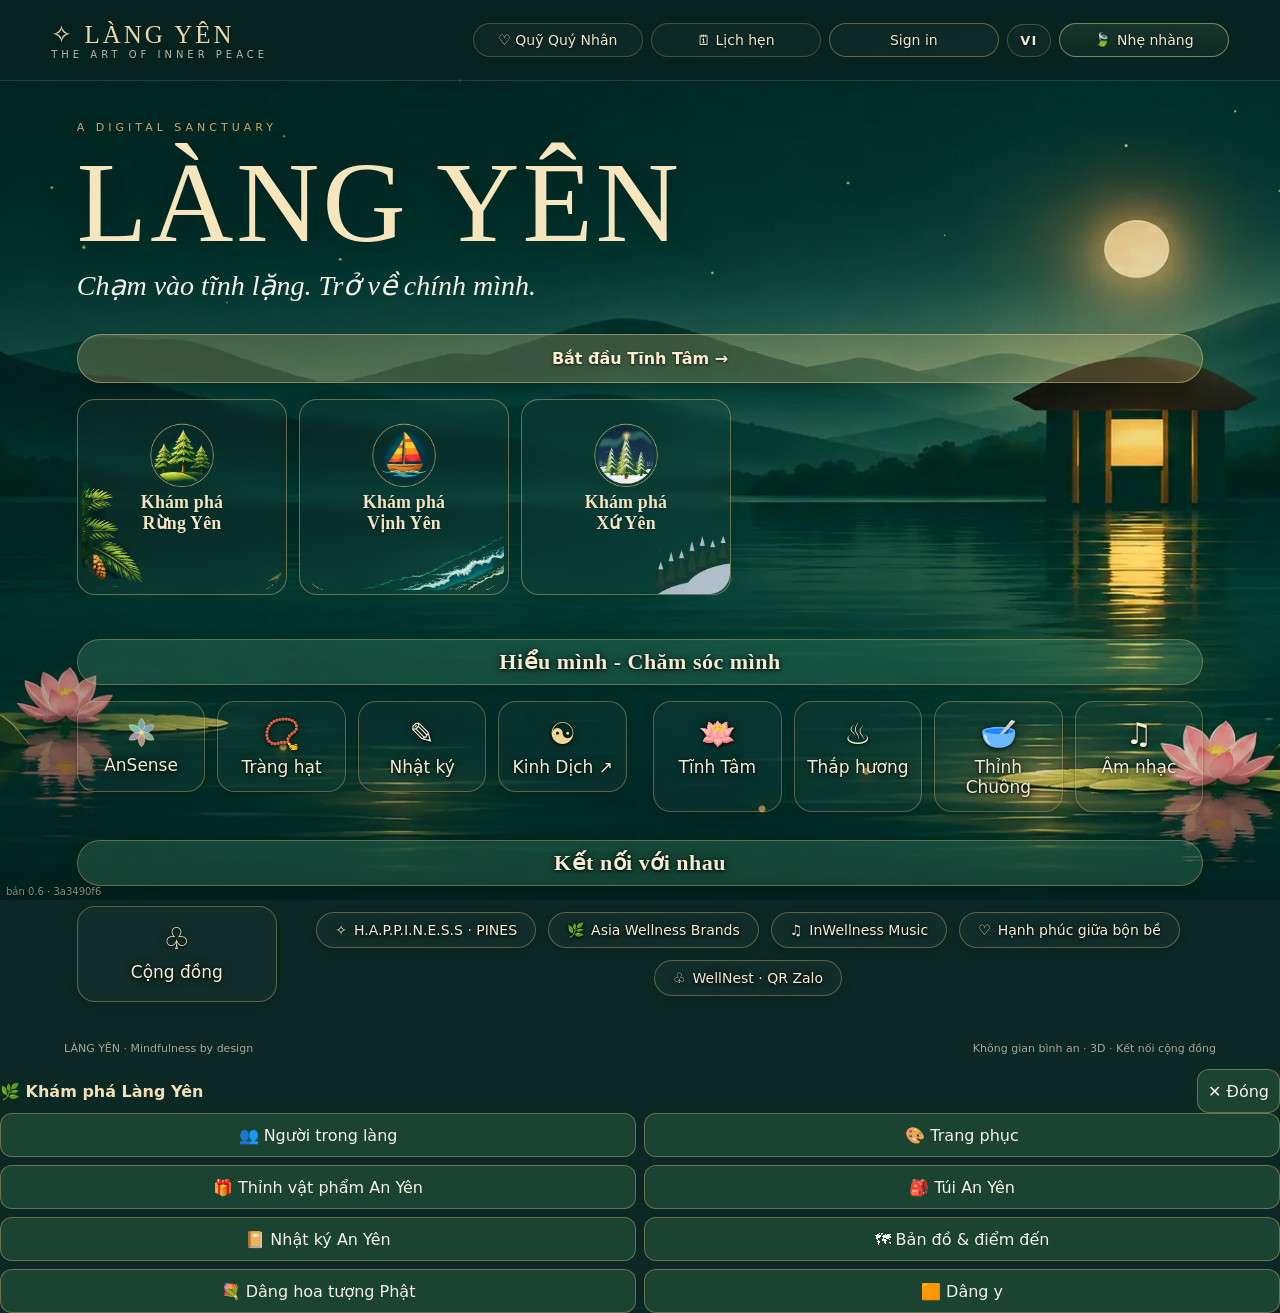
==== commit 50bc1264: "Xứ Yên: thiết kế lại gian MsSlim theo mẫu mới (tím oải hương, kem, cẩm tú cầu, dải đèn liền) Co-Auth" ====
--- a/index.html
+++ b/index.html
@@ -1,6 +1,6 @@
 <!DOCTYPE html>
 
-<html lang="vi"><head><meta charset="utf-8"/><meta content="width=device-width,initial-scale=1" name="viewport"/><script>/* Mã bản dựng: so với version.json (không lưu đệm); trình duyệt còn giữ bản cũ thì tự tải lại bản mới một lần *//* Số phiên bản phát hành (anyen.space): đổi khi đưa bản mới lên */window.ANYEN_VERSION='0.6';window.ANYEN_BUILD='fa9e0b55';(function(){try{var k='anyen-build-reload';fetch('version.json?t='+Date.now(),{cache:'no-store'}).then(function(r){return r.json()}).then(function(j){if(j&&j.build&&j.build!==window.ANYEN_BUILD&&sessionStorage.getItem(k)!==j.build){sessionStorage.setItem(k,j.build);var u=new URL(location.href);u.searchParams.set('b',j.build);location.replace(u.toString())}}).catch(function(){})}catch(e){}})();document.addEventListener('DOMContentLoaded',function(){var d=document.createElement('div');d.id='anyenBuild';d.textContent='bản '+window.ANYEN_VERSION+' · '+window.ANYEN_BUILD;d.style.cssText='position:fixed;left:6px;bottom:2px;z-index:200;font:10px/1.2 system-ui,sans-serif;color:#f3e7cc;opacity:.55;pointer-events:none;text-shadow:0 1px 2px #000';document.body.appendChild(d)});</script><script>/* Trang lite (…/?lite hoặc …/lite/): cùng mọi chức năng của trang full, không dựng bản đồ Rừng Yên, Vịnh Yên, không đi lại */window.anyenLite=new URLSearchParams(location.search).has('lite');if(window.anyenLite)document.documentElement.classList.add('lite');</script><title>LÀNG YÊN · Không gian bình an</title><link rel="stylesheet" href="css/langyen.css?v=7c9ae7a0"><meta content="website" property="og:type"/><meta content="LÀNG YÊN · Nhật ký bình an" property="og:title"/><meta content="Chạm vào tĩnh lặng. Trở về chính mình. Khám phá không gian Tĩnh Tâm và Nhật ký bình an tại AnYen.space." property="og:description"/><meta content="https://anyen.space/" property="og:url"/><meta content="https://anyen.space/anyen-share.jpg" property="og:image"/><meta content="1200" property="og:image:width"/><meta content="630" property="og:image:height"/></head><body><div class="app"><div class="scene"><canvas id="landscape"></canvas></div><div class="shade"></div><div id="zenHint" class="zen-hint" aria-live="polite">Chạm đất để đi · Chạm tọa cụ để ngồi · Chạm người để chào</div><div class="mode-label" id="sceneMode">Không gian phong cảnh · Canvas</div><div class="shell"><header class="top"><div class="brand">✧ LÀNG YÊN <small>THE ART OF INNER PEACE</small></div><nav class="nav"><button class="active nav-trung" data-page="home">Không gian Yên</button><button id="nav3D" class="nav-trung" title="Vào khu vực 3D" type="button">⌂ 3D</button><button class="nav-trung" data-page="community">♧ Cộng đồng</button><button class="nav-trung" data-page="meditate">Tĩnh Tâm</button><button class="nav-trung" data-page="ritual">Nghi thức</button><button class="nav-trung" data-page="journal">Nhật ký</button><button class="nav-trung" data-page="sound">Âm nhạc</button><a class="nav-external nav-trung" href="https://thuanthoi.com" rel="noopener noreferrer" target="_blank">☯ Kinh Dịch ↗</a><button data-page="fund">♡ Quỹ Quý Nhân</button><a class="nav-external" href="lich.html">🗓 Lịch hẹn</a><a class="nav-external" id="navSignIn" href="account.html?next=index.html">Sign in</a><button type="button" class="nav-lang" id="navLang" aria-haspopup="true" aria-expanded="false" title="Ngôn ngữ: Tiếng Việt" aria-label="Ngôn ngữ hiện tại: Tiếng Việt">VI</button><a class="nav-external nav-lite" id="navLite" href="lite/" title="Làng Yên Lite: bản nhẹ cho điện thoại" aria-label="Nhẹ nhàng: chuyển sang Làng Yên Lite"><span class="nav-lite-leaf" aria-hidden="true">🍃</span>Nhẹ nhàng</a></nav></header><div class="scene-controls"><button id="left" title="Xoay trái">↶</button><button id="right" title="Xoay phải">↷</button><button id="mute" title="Bật/tắt âm">♫</button></div><main class="main"><section class="hero" id="home"><div class="lite-only lite-breath" id="liteBreath"><div class="lite-orb" aria-hidden="true"><i></i><b><span>Hít vào</span><span>Thở ra</span></b></div><p>Thở theo vòng tròn, thế là đủ.</p><p class="lite-soft">Khi sẵn sàng, chọn một nơi bên dưới.</p><a class="lite-down" href="#liteExp">⌄ Hôm nay, bạn cần gì?</a></div><div class="lite-only lite-exp" id="liteExp"><b class="lite-roof">Trải nghiệm</b><div class="lite-grid"><button type="button" data-lite="statue" hidden><span>🪷</span>Toạ thiền<small>tượng Phật · rừng thông</small></button><button type="button" data-lite="van_hoa" hidden><span>🏛️</span>Nhà Văn Hoá<small>nhà cộng đồng · 36 người</small></button><button type="button" data-lite="tu_gia_me"><span>🏡</span>Tư Gia<small>rừng thông · mời bạn tới chơi</small></button><button type="button" data-lite="dao_yen_nha"><span>🏝</span>Nhà chính<small>Đảo Yên</small></button><button type="button" data-lite="dao_yen_thien"><span>🧘</span>Nhà Thiền<small>Đảo Yên</small></button><button type="button" data-lite="xep_so"><span>🐚</span>Xếp sò<small>giỏ có sẵn 36 sò</small></button><button type="button" data-lite="xep_da"><span>🪨</span>Xếp đá<small>đá có sẵn trên bãi</small></button></div><div class="lite-therapy"><b>Nhà trị liệu</b><div class="lite-chips"><button type="button" data-lite="nha_hoa_lan">🌸 Nhà Sắc</button><button type="button" data-lite="chuong_gio">🎐 Nhà Thanh</button><button type="button" data-lite="xong_huong">🌿 Nhà Hương</button><button type="button" data-lite="quan_tra">🍵 Nhà Vị</button><button type="button" data-lite="xuong_gom">🏺 Nhà Chạm</button><button type="button" data-lite="nha_niem">🕯️ Nhà Niệm</button></div></div></div><div class="eyebrow">A DIGITAL SANCTUARY</div><h1>LÀNG YÊN</h1><p>Chạm vào tĩnh lặng. Trở về chính mình.</p><button aria-label="Khám phá Rừng Yên" class="portal-entry sq" id="enter3D"><span class="portal-symbol">⌂</span><span class="portal-name" aria-hidden="true">Khám phá<br>Rừng Yên</span></button><button class="cta" data-go="meditate">Bắt đầu Tĩnh Tâm →</button><br><button aria-label="Khám phá Vịnh Yên" class="portal-entry bay sq" id="enterBay"><span class="portal-symbol">⛵</span><span class="portal-name" aria-hidden="true">Khám phá<br>Vịnh Yên</span></button><button aria-label="Khám phá Xứ Yên, vùng tuyết Lapland" class="portal-entry snow sq" id="enterSnow" type="button"><span class="portal-symbol">❄</span><span class="portal-name" aria-hidden="true">Khám phá<br>Xứ Yên</span></button><div class="dock"><div class="dock-house"><b class="dock-roof">Hiểu mình - Chăm sóc mình</b><button style="order:2" type="button" id="ansenseBtn" aria-label="AnSense, 6 giác quan"><span><svg width="33" height="33" viewBox="0 0 48 48" aria-hidden="true" style="display:block"><g stroke="#f4e7c6" stroke-opacity=".55" stroke-width="1" fill-opacity=".85"><path d="M24 25C17.5 19 17.5 9 24 3C30.5 9 30.5 19 24 25Z" fill="#7fb3b8"/><path d="M24 25C17.5 19 17.5 9 24 3C30.5 9 30.5 19 24 25Z" fill="#86a8c4" transform="rotate(60 24 24)"/><path d="M24 25C17.5 19 17.5 9 24 3C30.5 9 30.5 19 24 25Z" fill="#9cc7a9" transform="rotate(120 24 24)"/><path d="M24 25C17.5 19 17.5 9 24 3C30.5 9 30.5 19 24 25Z" fill="#d0a98c" transform="rotate(180 24 24)"/><path d="M24 25C17.5 19 17.5 9 24 3C30.5 9 30.5 19 24 25Z" fill="#c3a0bd" transform="rotate(240 24 24)"/><path d="M24 25C17.5 19 17.5 9 24 3C30.5 9 30.5 19 24 25Z" fill="#86cfc2" transform="rotate(300 24 24)"/></g><circle cx="24" cy="24" r="3.2" fill="#f2d7a0"/></svg></span>AnSense</button><button style="order:5" data-go="beads"><span>📿</span>Tràng hạt</button><button data-go="journal" style="order:8"><span>✎</span>Nhật ký</button><a class="house-tile" href="https://thuanthoi.com" target="_blank" rel="noopener noreferrer" style="order:9"><span>☯</span>Kinh Dịch ↗</a></div><div class="dock-house"><b class="dock-roof">Chăm sóc mình</b><button style="order:1" data-go="meditate"><span>🪷</span>Tĩnh Tâm</button><button style="order:3" data-go="ritual"><span>♨</span>Thắp hương</button><button style="order:4" id="gongShortcut"><span>🥣</span>Thỉnh Chuông</button><button style="order:6" data-go="sound"><span>♫</span>Âm nhạc</button></div><div class="dock-house"><b class="dock-roof">Kết nối với nhau</b><button data-go="community" style="order:0"><span>♧</span>Cộng đồng</button><div class="connections-links house-links" style="order:10"><a href="https://www.pines.one" rel="noopener noreferrer" target="_blank"><i>✧</i>H.A.P.P.I.N.E.S.S · PINES</a><a href="https://www.wellnessbrands.asia" rel="noopener noreferrer" target="_blank"><i>🌿</i>Asia Wellness Brands</a><a href="https://youtube.com/@inwellness" rel="noopener noreferrer" target="_blank"><i>♫</i>InWellness Music</a><a href="https://www.facebook.com/groups/hanhphucgiuabonbe" rel="noopener noreferrer" target="_blank"><i>♡</i>Hạnh phúc giữa bộn bề</a><details class="wellnest-link"><summary><i>♧</i>WellNest · QR Zalo</summary><img alt="Mã QR Zalo WellNest do quản trị viên cung cấp" loading="lazy" src="./wellnest-zalo-qr.jpg"/><p>Quét mã bằng Zalo để tham gia cộng đồng WellNest.</p></details></div></div></div></section><section class="panel hidden" id="meditate"><div class="eyebrow">BREATHE · RETURN · RENEW</div><h2>Một phút trở về</h2><p>Chọn thời lượng, thả lỏng đôi vai và trở về với nhịp thở.</p><div class="row" id="durations"><button class="chip selected" data-min="3">3 phút</button><button class="chip" data-min="5">5 phút</button><button class="chip" data-min="10">10 phút</button><button class="chip" data-min="20">20 phút</button></div><div class="breath-studio"><div class="eyebrow">NHỊP THỞ &amp; GIAI ĐIỆU</div><div class="breath-orb" id="breathOrb">Trở về</div><div class="breath-settings"><label for="breathPattern">Nhịp thở</label><select id="breathPattern"><option value="4,2,6">4 · 2 · 6 (dịu nhẹ)</option><option value="4,0,4">4 · 4 (đều nhịp)</option><option value="3,0,5">3 · 5 (chậm rãi)</option></select><button id="breathMusic" type="button">♫ Bật nhạc nền</button><label for="breathVolume">Âm lượng</label><input id="breathVolume" max="100" min="0" style="width:95px" type="range" value="35"/></div><div class="breath-note">Âm nền tạo trực tiếp trên thiết bị, hòa theo nhịp thở. Có thể tắt bất cứ lúc nào.</div></div><div class="timer" id="timer">03:00</div><div class="progress"><div id="timerbar" style="width:0%"></div></div><div class="label" id="breath">Hít vào bình an · Thở ra nhẹ nhàng</div><div class="row"><button class="cta" id="startTimer">Bắt đầu tĩnh tâm</button><button class="chip" id="resetTimer">Đặt lại</button></div></section><section class="panel hidden" id="ritual"><div class="eyebrow">MINDFUL RITUAL</div><h2>Nghi thức bình an</h2><p>Thắp một ngọn nến, dâng một đóa sen, ngân một tiếng chuông. Ba cách trở về với hiện tại.</p><div class="ritual-light" id="incenseIcon">🪔</div><div class="row"><button class="cta" id="incense">🪔 Thắp nến</button><button class="chip" id="offerFlower" type="button">🪷 Dâng hoa sen</button><button class="chip gong-button" id="gong" type="button"><svg aria-hidden="true" class="tibetan-bowl" viewbox="0 0 120 100" xmlns="http://www.w3.org/2000/svg"><defs><lineargradient id="bowlGold" x1="0" x2="1" y1="0" y2="1"><stop stop-color="#f4dc9d"></stop><stop offset=".55" stop-color="#b68c45"></stop><stop offset="1" stop-color="#e5c782"></stop></lineargradient></defs><path d="M18 43 Q60 53 102 43 Q100 77 60 83 Q20 77 18 43Z" fill="url(#bowlGold)" stroke="#e8ce91" stroke-width="2"></path><ellipse cx="60" cy="43" fill="#79592c" rx="42" ry="11" stroke="#f4dba0" stroke-width="3"></ellipse><ellipse cx="60" cy="43" fill="#3c3525" rx="33" ry="6"></ellipse><path d="M44 84H76M51 89H69" stroke="#cba85d" stroke-linecap="round" stroke-width="4"></path><path d="M79 13L106 34" stroke="#d7b16b" stroke-linecap="round" stroke-width="8"></path><path d="M78 12L84 16" stroke="#65452c" stroke-linecap="round" stroke-width="12"></path><path d="M38 64Q60 73 82 64" fill="none" stroke="#f7e0a1" stroke-opacity=".65" stroke-width="2"></path></svg><span>Thỉnh Chuông</span></button></div><div class="flower-ritual flower-display"><div aria-label="Hoa sen dâng trong nghi thức" aria-live="polite" class="lotus-offering" id="lotusOffering"><svg aria-label="Đóa hoa sen hồng đang nở" class="lotus-art" role="img" viewbox="0 0 240 185" xmlns="http://www.w3.org/2000/svg"><defs><lineargradient id="petalFill" x1="0" x2="0" y1="0" y2="1"><stop stop-color="#fff0f2"></stop><stop offset=".6" stop-color="#ef9cb8"></stop><stop offset="1" stop-color="#b75b88"></stop></lineargradient><radialgradient id="lotusGlow"><stop stop-color="#eacb8d" stop-opacity=".42"></stop><stop offset="1" stop-color="#eacb8d" stop-opacity="0"></stop></radialgradient></defs><ellipse cx="120" cy="110" fill="url(#lotusGlow)" rx="114" ry="72"></ellipse><g stroke="#a95c7d" stroke-linejoin="round" stroke-width="1.4"><path d="M118 149 Q49 143 30 87 Q80 90 118 149Z" fill="#d87f9f"></path><path d="M122 149 Q191 143 210 87 Q160 90 122 149Z" fill="#d87f9f"></path><path d="M120 146 Q54 122 60 52 Q105 79 120 146Z" fill="url(#petalFill)"></path><path d="M120 146 Q186 122 180 52 Q135 79 120 146Z" fill="url(#petalFill)"></path><path d="M120 145 Q90 95 120 17 Q150 95 120 145Z" fill="url(#petalFill)"></path><path d="M120 146 Q87 115 92 67 Q117 85 120 146Z" fill="#f6c2d2"></path><path d="M120 146 Q153 115 148 67 Q123 85 120 146Z" fill="#f6c2d2"></path></g><path d="M32 151 Q120 171 208 151" fill="none" stroke="#b4c6a3" stroke-linecap="round" stroke-width="4"></path></svg></div><div class="label" id="flowerMessage" role="status">Chạm “Dâng hoa sen” để gửi một lời nguyện lành.</div></div><div class="label" id="incenseMessage">Một ngọn nến nhỏ, một khoảng lặng cho chính mình.</div></section><section class="panel hidden" id="beads"><div class="eyebrow">108 MOMENTS OF PRESENCE</div><h2>Tràng hạt chánh niệm</h2><p>Mỗi lần chạm là một hơi thở, một khoảnh khắc có mặt.</p><div class="bead-visual" id="beadVisual" role="img" aria-label="Vòng tràng hạt chuyển động theo từng lần chạm"><div class="bead-ring" id="beadRing"></div><div class="bead-center">✧<small>108 hơi thở</small></div></div><div class="number"><span id="beadCount">0</span><span style="font-size:20px;color:#aebba9"> / 108</span></div><div class="progress"><div id="beadbar" style="width:0%"></div></div><div class="row"><button class="cta" id="beadTap">Lần một hạt ✧</button><button class="chip" id="beadReset">Bắt đầu lại</button><button class="chip" id="beadBellToggle" type="button" aria-pressed="true">🔔 Chuông: Bật</button></div><p class="bead-bell-note">🥣 Có thể bật hoặc tắt tiếng chuông khi lần hạt.</p></section><section class="panel hidden" id="journal"><div class="eyebrow">YOUR INNER GARDEN</div><h2>Nhật ký bình an</h2><p>Hôm nay, điều gì khiến bạn biết ơn?</p><textarea class="journal" id="journalInput" placeholder="Viết vài dòng cho chính mình..."></textarea><div class="row"><button class="cta" id="saveJournal">Lưu khoảnh khắc</button><button class="chip" id="previewShare">✧ Xem thiệp chia sẻ</button></div><div class="share-journal-panel hidden" id="shareJournalPanel"><p>Chỉ nội dung trong ô soạn thảo được đưa lên thiệp. Hãy tránh chia sẻ thông tin riêng tư.</p><canvas aria-label="Thiệp Nhật ký LÀNG YÊN" height="1200" id="shareCard" width="1200"></canvas><div class="row"><button class="cta" id="shareCardAction">Chia sẻ thiệp</button><button class="chip" id="downloadCard">Tải ảnh</button><button class="chip" id="shareFBLink">Chia sẻ link Facebook</button></div><p class="label">Facebook hiển thị ảnh đại diện của link từ Open Graph. Để đăng chính thiệp nhật ký, hãy dùng “Chia sẻ thiệp” hoặc tải ảnh và đính kèm thủ công.</p></div><div class="entries" id="entries"></div><div class="ansense-log"><div class="eyebrow" style="margin-top:22px">KẾT QUẢ ANSENSE</div><div class="label">Mỗi lần trả lời một bộ câu hỏi, check-in buổi sáng AnSense hoặc chọn Một màu hôm nay ở Nhà Sắc: thời gian thực hiện, kết quả và các câu trả lời. Chạm vào từng mục để xem chi tiết.</div><div class="entries" id="ansenseLog" style="max-height:300px;margin-bottom:14px"></div></div><div class="label">Nhật ký được lưu cục bộ trong trình duyệt này.</div></section><section class="panel music-panel hidden" id="sound"><div class="eyebrow">INWELLNESS MUSIC · THE SOUND OF STILLNESS</div><h2>Âm nhạc của Yên</h2><p>Thưởng thức âm nhạc chánh niệm từ InWellness. Mở kênh hoặc dán liên kết một video / playlist YouTube để nghe trực tiếp tại đây.</p><a class="music-link" href="https://www.youtube.com/@inwellness" rel="noopener noreferrer" target="_blank">♫ Khám phá InWellness trên YouTube ↗</a><div class="music-label">THƯ VIỆN INWELLNESS · CHỌN BẢN NHẠC</div><div class="track-grid"><button class="track" data-track="TSwzqOwW2is" type="button"><span>♫</span><b>InWellness · 01</b><small>Nghe trực tiếp ▶</small></button><button class="track" data-track="mtKXLw7Oylc" type="button"><span>♫</span><b>InWellness · 02</b><small>Nghe trực tiếp ▶</small></button><button class="track" data-track="DPIeUr5cRFg" type="button"><span>♫</span><b>InWellness · 03</b><small>Nghe trực tiếp ▶</small></button></div><label class="music-label" for="ytUrl">Liên kết video hoặc playlist InWellness</label><div class="music-form"><input aria-label="Liên kết video hoặc playlist YouTube" autocomplete="off" id="ytUrl" placeholder="https://www.youtube.com/watch?v=..." type="url"/><button class="cta" id="loadYoutube" type="button">▶ Nghe tại LÀNG YÊN</button></div><div class="label" id="ytStatus" role="status">Chọn một video trên kênh InWellness, bấm Chia sẻ, rồi dán liên kết vào ô trên.</div><div class="yt-container hidden" id="ytContainer"><iframe allow="accelerometer; autoplay; clipboard-write; encrypted-media; gyroscope; picture-in-picture; web-share" allowfullscreen="" id="ytFrame" loading="lazy" referrerpolicy="strict-origin-when-cross-origin" title="Trình phát YouTube InWellness"></iframe></div><div class="row"><button class="chip" id="stopYoutube" type="button">■ Dừng video</button><button class="chip" id="rain">✧ Mưa nhẹ</button><button class="chip" id="bowl">◉ Chuông Tây Tạng</button><button class="chip" id="silence">Tắt âm thiên nhiên</button></div><div class="label">Trình phát cần Internet và website HTTPS. YouTube có thể hiển thị quảng cáo hoặc không cho phép nhúng một số nội dung. Âm thanh nền tổng hợp hoạt động độc lập.</div></section><section class="panel fund-panel hidden" id="fund"><div class="eyebrow">GIVING WITH GRATITUDE · QUỸ QUÝ NHÂN</div><h2>Gieo một hạt lành</h2><p>Đóng góp hoàn toàn tự nguyện. Chọn mức dự kiến, viết lời nhắn và xem thông tin minh bạch trước khi quyết định. <strong>Chuyển khoản trực tiếp đến tài khoản cá nhân Võ Thành Đăng tại MB Bank. Vui lòng kiểm tra thông tin trước khi chuyển khoản.</strong></p><div class="donation-card"><div class="eyebrow">THÔNG TIN TIẾP NHẬN</div><strong>Ngân hàng Quân Đội (MB Bank)</strong><p>Chủ tài khoản: <b>VÕ THÀNH ĐĂNG</b></p><p>Số tài khoản: <b>6369</b> <button class="chip" id="copyAccount" type="button">Sao chép STK</button></p><img alt="Mã VietQR Quỹ Quý Nhân do quản trị viên cung cấp" class="bankqr" loading="lazy" src="./quy-quy-nhan-vietqr.jpg"/><p class="label">Quét mã bằng ứng dụng ngân hàng, kiểm tra tên người nhận và số tiền trước khi xác nhận.</p><a class="fundlink" href="https://thiennguyen.app/user/quyquynhan" rel="noopener noreferrer" target="_blank">↗ Xem Quỹ Quý Nhân minh bạch trên Thiện Nguyện</a></div><div class="label">MỨC ĐÓNG GÓP DỰ KIẾN (VND)</div><div class="row" id="amounts"><button class="chip selected" data-amount="50000">50.000đ</button><button class="chip" data-amount="100000">100.000đ</button><button class="chip" data-amount="200000">200.000đ</button><button class="chip" data-amount="500000">500.000đ</button></div><label class="label" for="customAmount">Hoặc nhập số tiền khác</label><input class="field" id="customAmount" max="100000000" min="1000" placeholder="Ví dụ: 150000" step="1000" type="number"/><label class="label" for="fundMessage">Lời nguyện lành (không bắt buộc)</label><textarea class="journal" id="fundMessage" maxlength="300" placeholder="Mong những điều tử tế được lan xa..."></textarea><label class="consent"><input id="fundConsent" type="checkbox"/> Tôi hiểu khoản chuyển đến tài khoản cá nhân và ứng dụng không tự xác nhận giao dịch hoặc phát hành biên nhận.</label><div class="row"><button class="cta" id="previewPledge">Tạo nội dung chuyển khoản</button><a class="chip" id="fundTransparency" href="https://thiennguyen.app/user/quyquynhan" target="_blank" rel="noopener noreferrer" style="text-decoration:none">Xem minh bạch trực tuyến</a></div><div aria-live="polite" class="receipt hidden" id="pledgePreview"></div><div class="receipt hidden" id="transparency"><strong>Nguyên tắc thiết kế hệ thống</strong><p>Chỉ hiển thị số tiền đã tiếp nhận khi có giao dịch được xác minh. Công bố đơn vị tiếp nhận, mục đích, kỳ báo cáo, khoản chi và chứng từ phù hợp. Chưa có dữ liệu giao dịch thực tế.</p><p>Không công bố tên người đóng góp hoặc lời nhắn nếu chưa được đồng ý. Không gắn đóng góp với phúc lành hay kết quả tâm linh.</p></div><div class="label">Ứng dụng không truy cập số dư ngân hàng, không tự đối soát và không xác nhận giao dịch. Hãy đối chiếu trực tiếp trên trang Thiện Nguyện.</div></section><section class="panel community-panel hidden" id="community"><div class="eyebrow">LÀNG YÊN · TOGETHER IN STILLNESS</div><h2>Cộng đồng Yên</h2><p>Không gian chung để gặp gỡ. Phòng Tĩnh Tâm riêng để cùng thực hành mà vẫn giữ sự yên tĩnh.</p><div class="room-status"><strong id="currentRoom">Bạn đang ở: Sảnh chung</strong><div class="muted-note" id="roomDisclaimer">Chọn phòng và bấm Kết nối để gặp khách đang trực tuyến. Nhật ký luôn riêng tư trên thiết bị.</div></div><div class="rooms-grid"><button class="room-card selected" data-room="Sảnh chung"><strong>🌿 Sảnh chung</strong><small>Dạo bước và gửi lời chào bình an</small></button><button class="room-card" data-room="Phòng Sen · 10 người" hidden disabled><strong>🪷 Phòng Sen</strong><small>Tĩnh Tâm nhóm nhỏ · thiết kế tối đa 10 người</small></button><button class="room-card" data-room="Phòng Trúc · 20 người" hidden disabled><strong>🎋 Phòng Trúc</strong><small>Tĩnh Tâm cộng đồng · thiết kế tối đa 20 người</small></button><button class="room-card" data-room="Phòng Riêng" hidden disabled><strong>◉ Phòng Riêng</strong><small>Tạo phòng hoặc tham gia bằng mã mời</small></button></div><div class="community-tools"><button id="editProfile">✎ Tên &amp; trang phục</button><button id="enterRoom3D">⌂ Bước vào không gian</button><button id="roomMeditate">🪷 Bắt đầu Tĩnh Tâm</button></div><p class="muted-note">Giai đoạn thử nghiệm chỉ mở Sảnh chung. Các phòng khác sẽ trở lại sau. Các phòng công cộng có thể kết nối thời gian thực. Phòng riêng yêu cầu mã mời; nhật ký không được chia sẻ.</p></section></main><section aria-label="Liên kết hệ sinh thái" class="connections-strip"><div class="connections-title">✧ KẾT NỐI HỆ SINH THÁI</div><div class="connections-links"><a href="https://www.pines.one" rel="noopener noreferrer" target="_blank">✧ H.A.P.P.I.N.E.S.S · PINES</a><a href="https://www.wellnessbrands.asia" rel="noopener noreferrer" target="_blank">🌿 Asia Wellness Brands</a><a href="https://youtube.com/@inwellness" rel="noopener noreferrer" target="_blank">♫ InWellness Music</a><a href="https://www.facebook.com/groups/hanhphucgiuabonbe" rel="noopener noreferrer" target="_blank">♡ Hạnh phúc giữa bộn bề</a><details class="wellnest-link"><summary>♧ WellNest · QR Zalo</summary><img alt="Mã QR Zalo WellNest do quản trị viên cung cấp" loading="lazy" src="./wellnest-zalo-qr.jpg"/><p>Quét mã bằng Zalo để tham gia cộng đồng WellNest.</p></details></div></section><footer class="footer"><span>LÀNG YÊN · Mindfulness by design</span><span>Không gian bình an · 3D · Kết nối cộng đồng</span></footer></div><div aria-label="Điểm đến trong không gian 3D" class="zone-nav"><button class="active" data-zone="gate">⛩ Cổng Yên</button><button data-zone="garden">🌿 Sân vườn</button><button data-zone="lotus">🪷 Hồ sen</button><button data-zone="meditation">◉ Thiền đường</button><button data-zone="sanctuary">✧ Chánh điện</button></div><button class="zone-action" id="zoneAction">🪷 Bắt đầu Tĩnh Tâm</button><div class="zone-help" id="zoneHelp">Chọn điểm đến hoặc chạm biểu tượng vàng trong không gian · Kéo để quan sát</div><div aria-label="Không gian Yên 3D" id="immersiveHUD" role="region"><div class="immersive-top"><div class="immersive-name">✧ LÀNG YÊN - RỪNG YÊN</div><button aria-label="Về trang chính Làng Yên" id="exit3D">🏠 Trang chính</button></div><div class="immersive-bottom"><p>Kéo để xoay góc nhìn · Dùng ← → hoặc các nút bên dưới</p><div class="immersive-arrows"><button aria-label="Xoay trái" id="immersiveLeft">↶ Xoay trái</button><button aria-label="Xoay phải" id="immersiveRight">Xoay phải ↷</button></div></div></div><div class="profile-bar" id="profileBar"><span class="avatar-bubble" id="avatarBubble"></span><span class="small" id="profileLabel">Khách Yên</span><button id="openProfile">✎ Cá nhân hóa</button><button id="openRooms">♧ Phòng Yên</button><a id="signIn" href="account.html?next=index.html" style="background:transparent;border:1px solid #c8a96a77;border-radius:20px;color:#f5e8c8;padding:6px 12px;text-decoration:none;font-size:14px;min-height:32px;display:inline-flex;align-items:center">Sign in</a></div><aside aria-label="Kết nối cộng đồng trực tuyến" id="realtimeBox"><button type="button" id="rtToggle" aria-expanded="false">✦ LÀNG YÊN · TRỰC TUYẾN <span>⌄</span></button><div id="rtContent"><div class="rt-room-chooser"><label for="rtRoomSelect">Phòng</label><select id="rtRoomSelect"><option value="Sảnh chung">🌿 Sảnh chung</option></select></div><div id="privateRoomControls" hidden><label for="privateRoomName">Tên phòng / Trưởng nhóm</label><input id="privateRoomName" maxlength="50" placeholder="Ví dụ: Thiền đường của An" autocomplete="off"><label for="privateRoomCode">Mã mời phòng riêng</label><input id="privateRoomCode" autocomplete="off" maxlength="32" placeholder="Nhập mã mời"/><button type="button" id="createPrivateRoom">+ Tạo phòng riêng</button><p class="muted-note">Chia sẻ mã mời trực tiếp với người bạn tin cậy. Không gửi nhật ký.</p></div><p id="realtimeStatus">Chưa kết nối Supabase</p><div class="rt-row"><button id="connectRealtime">Kết nối</button><button id="disconnectRealtime">Rời phòng</button></div><div id="onlineCount">0 người trực tuyến</div><div id="onlinePeople"></div><div class="rt-actions"><button id="realtimeGreet" type="button">🙏 Chào nhau</button><button id="realtimeSit" type="button">🧘 Toạ thiền</button><button id="realtimeWalk" type="button">🚶 Thiền hành</button><button id="realtimeBell" type="button">🥣 Thỉnh chuông</button><button id="realtimeSession" type="button">🌿 Thiền chung 5 phút</button><button id="realtimeSessionEnd" type="button">✧ Kết thúc thiền</button></div><section id="resonancePanel" aria-label="Thiền đường cộng hưởng" hidden>
+<html lang="vi"><head><meta charset="utf-8"/><meta content="width=device-width,initial-scale=1" name="viewport"/><script>/* Mã bản dựng: so với version.json (không lưu đệm); trình duyệt còn giữ bản cũ thì tự tải lại bản mới một lần *//* Số phiên bản phát hành (anyen.space): đổi khi đưa bản mới lên */window.ANYEN_VERSION='0.6';window.ANYEN_BUILD='3a3490f6';(function(){try{var k='anyen-build-reload';fetch('version.json?t='+Date.now(),{cache:'no-store'}).then(function(r){return r.json()}).then(function(j){if(j&&j.build&&j.build!==window.ANYEN_BUILD&&sessionStorage.getItem(k)!==j.build){sessionStorage.setItem(k,j.build);var u=new URL(location.href);u.searchParams.set('b',j.build);location.replace(u.toString())}}).catch(function(){})}catch(e){}})();document.addEventListener('DOMContentLoaded',function(){var d=document.createElement('div');d.id='anyenBuild';d.textContent='bản '+window.ANYEN_VERSION+' · '+window.ANYEN_BUILD;d.style.cssText='position:fixed;left:6px;bottom:2px;z-index:200;font:10px/1.2 system-ui,sans-serif;color:#f3e7cc;opacity:.55;pointer-events:none;text-shadow:0 1px 2px #000';document.body.appendChild(d)});</script><script>/* Trang lite (…/?lite hoặc …/lite/): cùng mọi chức năng của trang full, không dựng bản đồ Rừng Yên, Vịnh Yên, không đi lại */window.anyenLite=new URLSearchParams(location.search).has('lite');if(window.anyenLite)document.documentElement.classList.add('lite');</script><title>LÀNG YÊN · Không gian bình an</title><link rel="stylesheet" href="css/langyen.css?v=7c9ae7a0"><meta content="website" property="og:type"/><meta content="LÀNG YÊN · Nhật ký bình an" property="og:title"/><meta content="Chạm vào tĩnh lặng. Trở về chính mình. Khám phá không gian Tĩnh Tâm và Nhật ký bình an tại AnYen.space." property="og:description"/><meta content="https://anyen.space/" property="og:url"/><meta content="https://anyen.space/anyen-share.jpg" property="og:image"/><meta content="1200" property="og:image:width"/><meta content="630" property="og:image:height"/></head><body><div class="app"><div class="scene"><canvas id="landscape"></canvas></div><div class="shade"></div><div id="zenHint" class="zen-hint" aria-live="polite">Chạm đất để đi · Chạm tọa cụ để ngồi · Chạm người để chào</div><div class="mode-label" id="sceneMode">Không gian phong cảnh · Canvas</div><div class="shell"><header class="top"><div class="brand">✧ LÀNG YÊN <small>THE ART OF INNER PEACE</small></div><nav class="nav"><button class="active nav-trung" data-page="home">Không gian Yên</button><button id="nav3D" class="nav-trung" title="Vào khu vực 3D" type="button">⌂ 3D</button><button class="nav-trung" data-page="community">♧ Cộng đồng</button><button class="nav-trung" data-page="meditate">Tĩnh Tâm</button><button class="nav-trung" data-page="ritual">Nghi thức</button><button class="nav-trung" data-page="journal">Nhật ký</button><button class="nav-trung" data-page="sound">Âm nhạc</button><a class="nav-external nav-trung" href="https://thuanthoi.com" rel="noopener noreferrer" target="_blank">☯ Kinh Dịch ↗</a><button data-page="fund">♡ Quỹ Quý Nhân</button><a class="nav-external" href="lich.html">🗓 Lịch hẹn</a><a class="nav-external" id="navSignIn" href="account.html?next=index.html">Sign in</a><button type="button" class="nav-lang" id="navLang" aria-haspopup="true" aria-expanded="false" title="Ngôn ngữ: Tiếng Việt" aria-label="Ngôn ngữ hiện tại: Tiếng Việt">VI</button><a class="nav-external nav-lite" id="navLite" href="lite/" title="Làng Yên Lite: bản nhẹ cho điện thoại" aria-label="Nhẹ nhàng: chuyển sang Làng Yên Lite"><span class="nav-lite-leaf" aria-hidden="true">🍃</span>Nhẹ nhàng</a></nav></header><div class="scene-controls"><button id="left" title="Xoay trái">↶</button><button id="right" title="Xoay phải">↷</button><button id="mute" title="Bật/tắt âm">♫</button></div><main class="main"><section class="hero" id="home"><div class="lite-only lite-breath" id="liteBreath"><div class="lite-orb" aria-hidden="true"><i></i><b><span>Hít vào</span><span>Thở ra</span></b></div><p>Thở theo vòng tròn, thế là đủ.</p><p class="lite-soft">Khi sẵn sàng, chọn một nơi bên dưới.</p><a class="lite-down" href="#liteExp">⌄ Hôm nay, bạn cần gì?</a></div><div class="lite-only lite-exp" id="liteExp"><b class="lite-roof">Trải nghiệm</b><div class="lite-grid"><button type="button" data-lite="statue" hidden><span>🪷</span>Toạ thiền<small>tượng Phật · rừng thông</small></button><button type="button" data-lite="van_hoa" hidden><span>🏛️</span>Nhà Văn Hoá<small>nhà cộng đồng · 36 người</small></button><button type="button" data-lite="tu_gia_me"><span>🏡</span>Tư Gia<small>rừng thông · mời bạn tới chơi</small></button><button type="button" data-lite="dao_yen_nha"><span>🏝</span>Nhà chính<small>Đảo Yên</small></button><button type="button" data-lite="dao_yen_thien"><span>🧘</span>Nhà Thiền<small>Đảo Yên</small></button><button type="button" data-lite="xep_so"><span>🐚</span>Xếp sò<small>giỏ có sẵn 36 sò</small></button><button type="button" data-lite="xep_da"><span>🪨</span>Xếp đá<small>đá có sẵn trên bãi</small></button></div><div class="lite-therapy"><b>Nhà trị liệu</b><div class="lite-chips"><button type="button" data-lite="nha_hoa_lan">🌸 Nhà Sắc</button><button type="button" data-lite="chuong_gio">🎐 Nhà Thanh</button><button type="button" data-lite="xong_huong">🌿 Nhà Hương</button><button type="button" data-lite="quan_tra">🍵 Nhà Vị</button><button type="button" data-lite="xuong_gom">🏺 Nhà Chạm</button><button type="button" data-lite="nha_niem">🕯️ Nhà Niệm</button></div></div></div><div class="eyebrow">A DIGITAL SANCTUARY</div><h1>LÀNG YÊN</h1><p>Chạm vào tĩnh lặng. Trở về chính mình.</p><button aria-label="Khám phá Rừng Yên" class="portal-entry sq" id="enter3D"><span class="portal-symbol">⌂</span><span class="portal-name" aria-hidden="true">Khám phá<br>Rừng Yên</span></button><button class="cta" data-go="meditate">Bắt đầu Tĩnh Tâm →</button><br><button aria-label="Khám phá Vịnh Yên" class="portal-entry bay sq" id="enterBay"><span class="portal-symbol">⛵</span><span class="portal-name" aria-hidden="true">Khám phá<br>Vịnh Yên</span></button><button aria-label="Khám phá Xứ Yên, vùng tuyết Lapland" class="portal-entry snow sq" id="enterSnow" type="button"><span class="portal-symbol">❄</span><span class="portal-name" aria-hidden="true">Khám phá<br>Xứ Yên</span></button><div class="dock"><div class="dock-house"><b class="dock-roof">Hiểu mình - Chăm sóc mình</b><button style="order:2" type="button" id="ansenseBtn" aria-label="AnSense, 6 giác quan"><span><svg width="33" height="33" viewBox="0 0 48 48" aria-hidden="true" style="display:block"><g stroke="#f4e7c6" stroke-opacity=".55" stroke-width="1" fill-opacity=".85"><path d="M24 25C17.5 19 17.5 9 24 3C30.5 9 30.5 19 24 25Z" fill="#7fb3b8"/><path d="M24 25C17.5 19 17.5 9 24 3C30.5 9 30.5 19 24 25Z" fill="#86a8c4" transform="rotate(60 24 24)"/><path d="M24 25C17.5 19 17.5 9 24 3C30.5 9 30.5 19 24 25Z" fill="#9cc7a9" transform="rotate(120 24 24)"/><path d="M24 25C17.5 19 17.5 9 24 3C30.5 9 30.5 19 24 25Z" fill="#d0a98c" transform="rotate(180 24 24)"/><path d="M24 25C17.5 19 17.5 9 24 3C30.5 9 30.5 19 24 25Z" fill="#c3a0bd" transform="rotate(240 24 24)"/><path d="M24 25C17.5 19 17.5 9 24 3C30.5 9 30.5 19 24 25Z" fill="#86cfc2" transform="rotate(300 24 24)"/></g><circle cx="24" cy="24" r="3.2" fill="#f2d7a0"/></svg></span>AnSense</button><button style="order:5" data-go="beads"><span>📿</span>Tràng hạt</button><button data-go="journal" style="order:8"><span>✎</span>Nhật ký</button><a class="house-tile" href="https://thuanthoi.com" target="_blank" rel="noopener noreferrer" style="order:9"><span>☯</span>Kinh Dịch ↗</a></div><div class="dock-house"><b class="dock-roof">Chăm sóc mình</b><button style="order:1" data-go="meditate"><span>🪷</span>Tĩnh Tâm</button><button style="order:3" data-go="ritual"><span>♨</span>Thắp hương</button><button style="order:4" id="gongShortcut"><span>🥣</span>Thỉnh Chuông</button><button style="order:6" data-go="sound"><span>♫</span>Âm nhạc</button></div><div class="dock-house"><b class="dock-roof">Kết nối với nhau</b><button data-go="community" style="order:0"><span>♧</span>Cộng đồng</button><div class="connections-links house-links" style="order:10"><a href="https://www.pines.one" rel="noopener noreferrer" target="_blank"><i>✧</i>H.A.P.P.I.N.E.S.S · PINES</a><a href="https://www.wellnessbrands.asia" rel="noopener noreferrer" target="_blank"><i>🌿</i>Asia Wellness Brands</a><a href="https://youtube.com/@inwellness" rel="noopener noreferrer" target="_blank"><i>♫</i>InWellness Music</a><a href="https://www.facebook.com/groups/hanhphucgiuabonbe" rel="noopener noreferrer" target="_blank"><i>♡</i>Hạnh phúc giữa bộn bề</a><details class="wellnest-link"><summary><i>♧</i>WellNest · QR Zalo</summary><img alt="Mã QR Zalo WellNest do quản trị viên cung cấp" loading="lazy" src="./wellnest-zalo-qr.jpg"/><p>Quét mã bằng Zalo để tham gia cộng đồng WellNest.</p></details></div></div></div></section><section class="panel hidden" id="meditate"><div class="eyebrow">BREATHE · RETURN · RENEW</div><h2>Một phút trở về</h2><p>Chọn thời lượng, thả lỏng đôi vai và trở về với nhịp thở.</p><div class="row" id="durations"><button class="chip selected" data-min="3">3 phút</button><button class="chip" data-min="5">5 phút</button><button class="chip" data-min="10">10 phút</button><button class="chip" data-min="20">20 phút</button></div><div class="breath-studio"><div class="eyebrow">NHỊP THỞ &amp; GIAI ĐIỆU</div><div class="breath-orb" id="breathOrb">Trở về</div><div class="breath-settings"><label for="breathPattern">Nhịp thở</label><select id="breathPattern"><option value="4,2,6">4 · 2 · 6 (dịu nhẹ)</option><option value="4,0,4">4 · 4 (đều nhịp)</option><option value="3,0,5">3 · 5 (chậm rãi)</option></select><button id="breathMusic" type="button">♫ Bật nhạc nền</button><label for="breathVolume">Âm lượng</label><input id="breathVolume" max="100" min="0" style="width:95px" type="range" value="35"/></div><div class="breath-note">Âm nền tạo trực tiếp trên thiết bị, hòa theo nhịp thở. Có thể tắt bất cứ lúc nào.</div></div><div class="timer" id="timer">03:00</div><div class="progress"><div id="timerbar" style="width:0%"></div></div><div class="label" id="breath">Hít vào bình an · Thở ra nhẹ nhàng</div><div class="row"><button class="cta" id="startTimer">Bắt đầu tĩnh tâm</button><button class="chip" id="resetTimer">Đặt lại</button></div></section><section class="panel hidden" id="ritual"><div class="eyebrow">MINDFUL RITUAL</div><h2>Nghi thức bình an</h2><p>Thắp một ngọn nến, dâng một đóa sen, ngân một tiếng chuông. Ba cách trở về với hiện tại.</p><div class="ritual-light" id="incenseIcon">🪔</div><div class="row"><button class="cta" id="incense">🪔 Thắp nến</button><button class="chip" id="offerFlower" type="button">🪷 Dâng hoa sen</button><button class="chip gong-button" id="gong" type="button"><svg aria-hidden="true" class="tibetan-bowl" viewbox="0 0 120 100" xmlns="http://www.w3.org/2000/svg"><defs><lineargradient id="bowlGold" x1="0" x2="1" y1="0" y2="1"><stop stop-color="#f4dc9d"></stop><stop offset=".55" stop-color="#b68c45"></stop><stop offset="1" stop-color="#e5c782"></stop></lineargradient></defs><path d="M18 43 Q60 53 102 43 Q100 77 60 83 Q20 77 18 43Z" fill="url(#bowlGold)" stroke="#e8ce91" stroke-width="2"></path><ellipse cx="60" cy="43" fill="#79592c" rx="42" ry="11" stroke="#f4dba0" stroke-width="3"></ellipse><ellipse cx="60" cy="43" fill="#3c3525" rx="33" ry="6"></ellipse><path d="M44 84H76M51 89H69" stroke="#cba85d" stroke-linecap="round" stroke-width="4"></path><path d="M79 13L106 34" stroke="#d7b16b" stroke-linecap="round" stroke-width="8"></path><path d="M78 12L84 16" stroke="#65452c" stroke-linecap="round" stroke-width="12"></path><path d="M38 64Q60 73 82 64" fill="none" stroke="#f7e0a1" stroke-opacity=".65" stroke-width="2"></path></svg><span>Thỉnh Chuông</span></button></div><div class="flower-ritual flower-display"><div aria-label="Hoa sen dâng trong nghi thức" aria-live="polite" class="lotus-offering" id="lotusOffering"><svg aria-label="Đóa hoa sen hồng đang nở" class="lotus-art" role="img" viewbox="0 0 240 185" xmlns="http://www.w3.org/2000/svg"><defs><lineargradient id="petalFill" x1="0" x2="0" y1="0" y2="1"><stop stop-color="#fff0f2"></stop><stop offset=".6" stop-color="#ef9cb8"></stop><stop offset="1" stop-color="#b75b88"></stop></lineargradient><radialgradient id="lotusGlow"><stop stop-color="#eacb8d" stop-opacity=".42"></stop><stop offset="1" stop-color="#eacb8d" stop-opacity="0"></stop></radialgradient></defs><ellipse cx="120" cy="110" fill="url(#lotusGlow)" rx="114" ry="72"></ellipse><g stroke="#a95c7d" stroke-linejoin="round" stroke-width="1.4"><path d="M118 149 Q49 143 30 87 Q80 90 118 149Z" fill="#d87f9f"></path><path d="M122 149 Q191 143 210 87 Q160 90 122 149Z" fill="#d87f9f"></path><path d="M120 146 Q54 122 60 52 Q105 79 120 146Z" fill="url(#petalFill)"></path><path d="M120 146 Q186 122 180 52 Q135 79 120 146Z" fill="url(#petalFill)"></path><path d="M120 145 Q90 95 120 17 Q150 95 120 145Z" fill="url(#petalFill)"></path><path d="M120 146 Q87 115 92 67 Q117 85 120 146Z" fill="#f6c2d2"></path><path d="M120 146 Q153 115 148 67 Q123 85 120 146Z" fill="#f6c2d2"></path></g><path d="M32 151 Q120 171 208 151" fill="none" stroke="#b4c6a3" stroke-linecap="round" stroke-width="4"></path></svg></div><div class="label" id="flowerMessage" role="status">Chạm “Dâng hoa sen” để gửi một lời nguyện lành.</div></div><div class="label" id="incenseMessage">Một ngọn nến nhỏ, một khoảng lặng cho chính mình.</div></section><section class="panel hidden" id="beads"><div class="eyebrow">108 MOMENTS OF PRESENCE</div><h2>Tràng hạt chánh niệm</h2><p>Mỗi lần chạm là một hơi thở, một khoảnh khắc có mặt.</p><div class="bead-visual" id="beadVisual" role="img" aria-label="Vòng tràng hạt chuyển động theo từng lần chạm"><div class="bead-ring" id="beadRing"></div><div class="bead-center">✧<small>108 hơi thở</small></div></div><div class="number"><span id="beadCount">0</span><span style="font-size:20px;color:#aebba9"> / 108</span></div><div class="progress"><div id="beadbar" style="width:0%"></div></div><div class="row"><button class="cta" id="beadTap">Lần một hạt ✧</button><button class="chip" id="beadReset">Bắt đầu lại</button><button class="chip" id="beadBellToggle" type="button" aria-pressed="true">🔔 Chuông: Bật</button></div><p class="bead-bell-note">🥣 Có thể bật hoặc tắt tiếng chuông khi lần hạt.</p></section><section class="panel hidden" id="journal"><div class="eyebrow">YOUR INNER GARDEN</div><h2>Nhật ký bình an</h2><p>Hôm nay, điều gì khiến bạn biết ơn?</p><textarea class="journal" id="journalInput" placeholder="Viết vài dòng cho chính mình..."></textarea><div class="row"><button class="cta" id="saveJournal">Lưu khoảnh khắc</button><button class="chip" id="previewShare">✧ Xem thiệp chia sẻ</button></div><div class="share-journal-panel hidden" id="shareJournalPanel"><p>Chỉ nội dung trong ô soạn thảo được đưa lên thiệp. Hãy tránh chia sẻ thông tin riêng tư.</p><canvas aria-label="Thiệp Nhật ký LÀNG YÊN" height="1200" id="shareCard" width="1200"></canvas><div class="row"><button class="cta" id="shareCardAction">Chia sẻ thiệp</button><button class="chip" id="downloadCard">Tải ảnh</button><button class="chip" id="shareFBLink">Chia sẻ link Facebook</button></div><p class="label">Facebook hiển thị ảnh đại diện của link từ Open Graph. Để đăng chính thiệp nhật ký, hãy dùng “Chia sẻ thiệp” hoặc tải ảnh và đính kèm thủ công.</p></div><div class="entries" id="entries"></div><div class="ansense-log"><div class="eyebrow" style="margin-top:22px">KẾT QUẢ ANSENSE</div><div class="label">Mỗi lần trả lời một bộ câu hỏi, check-in buổi sáng AnSense hoặc chọn Một màu hôm nay ở Nhà Sắc: thời gian thực hiện, kết quả và các câu trả lời. Chạm vào từng mục để xem chi tiết.</div><div class="entries" id="ansenseLog" style="max-height:300px;margin-bottom:14px"></div></div><div class="label">Nhật ký được lưu cục bộ trong trình duyệt này.</div></section><section class="panel music-panel hidden" id="sound"><div class="eyebrow">INWELLNESS MUSIC · THE SOUND OF STILLNESS</div><h2>Âm nhạc của Yên</h2><p>Thưởng thức âm nhạc chánh niệm từ InWellness. Mở kênh hoặc dán liên kết một video / playlist YouTube để nghe trực tiếp tại đây.</p><a class="music-link" href="https://www.youtube.com/@inwellness" rel="noopener noreferrer" target="_blank">♫ Khám phá InWellness trên YouTube ↗</a><div class="music-label">THƯ VIỆN INWELLNESS · CHỌN BẢN NHẠC</div><div class="track-grid"><button class="track" data-track="TSwzqOwW2is" type="button"><span>♫</span><b>InWellness · 01</b><small>Nghe trực tiếp ▶</small></button><button class="track" data-track="mtKXLw7Oylc" type="button"><span>♫</span><b>InWellness · 02</b><small>Nghe trực tiếp ▶</small></button><button class="track" data-track="DPIeUr5cRFg" type="button"><span>♫</span><b>InWellness · 03</b><small>Nghe trực tiếp ▶</small></button></div><label class="music-label" for="ytUrl">Liên kết video hoặc playlist InWellness</label><div class="music-form"><input aria-label="Liên kết video hoặc playlist YouTube" autocomplete="off" id="ytUrl" placeholder="https://www.youtube.com/watch?v=..." type="url"/><button class="cta" id="loadYoutube" type="button">▶ Nghe tại LÀNG YÊN</button></div><div class="label" id="ytStatus" role="status">Chọn một video trên kênh InWellness, bấm Chia sẻ, rồi dán liên kết vào ô trên.</div><div class="yt-container hidden" id="ytContainer"><iframe allow="accelerometer; autoplay; clipboard-write; encrypted-media; gyroscope; picture-in-picture; web-share" allowfullscreen="" id="ytFrame" loading="lazy" referrerpolicy="strict-origin-when-cross-origin" title="Trình phát YouTube InWellness"></iframe></div><div class="row"><button class="chip" id="stopYoutube" type="button">■ Dừng video</button><button class="chip" id="rain">✧ Mưa nhẹ</button><button class="chip" id="bowl">◉ Chuông Tây Tạng</button><button class="chip" id="silence">Tắt âm thiên nhiên</button></div><div class="label">Trình phát cần Internet và website HTTPS. YouTube có thể hiển thị quảng cáo hoặc không cho phép nhúng một số nội dung. Âm thanh nền tổng hợp hoạt động độc lập.</div></section><section class="panel fund-panel hidden" id="fund"><div class="eyebrow">GIVING WITH GRATITUDE · QUỸ QUÝ NHÂN</div><h2>Gieo một hạt lành</h2><p>Đóng góp hoàn toàn tự nguyện. Chọn mức dự kiến, viết lời nhắn và xem thông tin minh bạch trước khi quyết định. <strong>Chuyển khoản trực tiếp đến tài khoản cá nhân Võ Thành Đăng tại MB Bank. Vui lòng kiểm tra thông tin trước khi chuyển khoản.</strong></p><div class="donation-card"><div class="eyebrow">THÔNG TIN TIẾP NHẬN</div><strong>Ngân hàng Quân Đội (MB Bank)</strong><p>Chủ tài khoản: <b>VÕ THÀNH ĐĂNG</b></p><p>Số tài khoản: <b>6369</b> <button class="chip" id="copyAccount" type="button">Sao chép STK</button></p><img alt="Mã VietQR Quỹ Quý Nhân do quản trị viên cung cấp" class="bankqr" loading="lazy" src="./quy-quy-nhan-vietqr.jpg"/><p class="label">Quét mã bằng ứng dụng ngân hàng, kiểm tra tên người nhận và số tiền trước khi xác nhận.</p><a class="fundlink" href="https://thiennguyen.app/user/quyquynhan" rel="noopener noreferrer" target="_blank">↗ Xem Quỹ Quý Nhân minh bạch trên Thiện Nguyện</a></div><div class="label">MỨC ĐÓNG GÓP DỰ KIẾN (VND)</div><div class="row" id="amounts"><button class="chip selected" data-amount="50000">50.000đ</button><button class="chip" data-amount="100000">100.000đ</button><button class="chip" data-amount="200000">200.000đ</button><button class="chip" data-amount="500000">500.000đ</button></div><label class="label" for="customAmount">Hoặc nhập số tiền khác</label><input class="field" id="customAmount" max="100000000" min="1000" placeholder="Ví dụ: 150000" step="1000" type="number"/><label class="label" for="fundMessage">Lời nguyện lành (không bắt buộc)</label><textarea class="journal" id="fundMessage" maxlength="300" placeholder="Mong những điều tử tế được lan xa..."></textarea><label class="consent"><input id="fundConsent" type="checkbox"/> Tôi hiểu khoản chuyển đến tài khoản cá nhân và ứng dụng không tự xác nhận giao dịch hoặc phát hành biên nhận.</label><div class="row"><button class="cta" id="previewPledge">Tạo nội dung chuyển khoản</button><a class="chip" id="fundTransparency" href="https://thiennguyen.app/user/quyquynhan" target="_blank" rel="noopener noreferrer" style="text-decoration:none">Xem minh bạch trực tuyến</a></div><div aria-live="polite" class="receipt hidden" id="pledgePreview"></div><div class="receipt hidden" id="transparency"><strong>Nguyên tắc thiết kế hệ thống</strong><p>Chỉ hiển thị số tiền đã tiếp nhận khi có giao dịch được xác minh. Công bố đơn vị tiếp nhận, mục đích, kỳ báo cáo, khoản chi và chứng từ phù hợp. Chưa có dữ liệu giao dịch thực tế.</p><p>Không công bố tên người đóng góp hoặc lời nhắn nếu chưa được đồng ý. Không gắn đóng góp với phúc lành hay kết quả tâm linh.</p></div><div class="label">Ứng dụng không truy cập số dư ngân hàng, không tự đối soát và không xác nhận giao dịch. Hãy đối chiếu trực tiếp trên trang Thiện Nguyện.</div></section><section class="panel community-panel hidden" id="community"><div class="eyebrow">LÀNG YÊN · TOGETHER IN STILLNESS</div><h2>Cộng đồng Yên</h2><p>Không gian chung để gặp gỡ. Phòng Tĩnh Tâm riêng để cùng thực hành mà vẫn giữ sự yên tĩnh.</p><div class="room-status"><strong id="currentRoom">Bạn đang ở: Sảnh chung</strong><div class="muted-note" id="roomDisclaimer">Chọn phòng và bấm Kết nối để gặp khách đang trực tuyến. Nhật ký luôn riêng tư trên thiết bị.</div></div><div class="rooms-grid"><button class="room-card selected" data-room="Sảnh chung"><strong>🌿 Sảnh chung</strong><small>Dạo bước và gửi lời chào bình an</small></button><button class="room-card" data-room="Phòng Sen · 10 người" hidden disabled><strong>🪷 Phòng Sen</strong><small>Tĩnh Tâm nhóm nhỏ · thiết kế tối đa 10 người</small></button><button class="room-card" data-room="Phòng Trúc · 20 người" hidden disabled><strong>🎋 Phòng Trúc</strong><small>Tĩnh Tâm cộng đồng · thiết kế tối đa 20 người</small></button><button class="room-card" data-room="Phòng Riêng" hidden disabled><strong>◉ Phòng Riêng</strong><small>Tạo phòng hoặc tham gia bằng mã mời</small></button></div><div class="community-tools"><button id="editProfile">✎ Tên &amp; trang phục</button><button id="enterRoom3D">⌂ Bước vào không gian</button><button id="roomMeditate">🪷 Bắt đầu Tĩnh Tâm</button></div><p class="muted-note">Giai đoạn thử nghiệm chỉ mở Sảnh chung. Các phòng khác sẽ trở lại sau. Các phòng công cộng có thể kết nối thời gian thực. Phòng riêng yêu cầu mã mời; nhật ký không được chia sẻ.</p></section></main><section aria-label="Liên kết hệ sinh thái" class="connections-strip"><div class="connections-title">✧ KẾT NỐI HỆ SINH THÁI</div><div class="connections-links"><a href="https://www.pines.one" rel="noopener noreferrer" target="_blank">✧ H.A.P.P.I.N.E.S.S · PINES</a><a href="https://www.wellnessbrands.asia" rel="noopener noreferrer" target="_blank">🌿 Asia Wellness Brands</a><a href="https://youtube.com/@inwellness" rel="noopener noreferrer" target="_blank">♫ InWellness Music</a><a href="https://www.facebook.com/groups/hanhphucgiuabonbe" rel="noopener noreferrer" target="_blank">♡ Hạnh phúc giữa bộn bề</a><details class="wellnest-link"><summary>♧ WellNest · QR Zalo</summary><img alt="Mã QR Zalo WellNest do quản trị viên cung cấp" loading="lazy" src="./wellnest-zalo-qr.jpg"/><p>Quét mã bằng Zalo để tham gia cộng đồng WellNest.</p></details></div></section><footer class="footer"><span>LÀNG YÊN · Mindfulness by design</span><span>Không gian bình an · 3D · Kết nối cộng đồng</span></footer></div><div aria-label="Điểm đến trong không gian 3D" class="zone-nav"><button class="active" data-zone="gate">⛩ Cổng Yên</button><button data-zone="garden">🌿 Sân vườn</button><button data-zone="lotus">🪷 Hồ sen</button><button data-zone="meditation">◉ Thiền đường</button><button data-zone="sanctuary">✧ Chánh điện</button></div><button class="zone-action" id="zoneAction">🪷 Bắt đầu Tĩnh Tâm</button><div class="zone-help" id="zoneHelp">Chọn điểm đến hoặc chạm biểu tượng vàng trong không gian · Kéo để quan sát</div><div aria-label="Không gian Yên 3D" id="immersiveHUD" role="region"><div class="immersive-top"><div class="immersive-name">✧ LÀNG YÊN - RỪNG YÊN</div><button aria-label="Về trang chính Làng Yên" id="exit3D">🏠 Trang chính</button></div><div class="immersive-bottom"><p>Kéo để xoay góc nhìn · Dùng ← → hoặc các nút bên dưới</p><div class="immersive-arrows"><button aria-label="Xoay trái" id="immersiveLeft">↶ Xoay trái</button><button aria-label="Xoay phải" id="immersiveRight">Xoay phải ↷</button></div></div></div><div class="profile-bar" id="profileBar"><span class="avatar-bubble" id="avatarBubble"></span><span class="small" id="profileLabel">Khách Yên</span><button id="openProfile">✎ Cá nhân hóa</button><button id="openRooms">♧ Phòng Yên</button><a id="signIn" href="account.html?next=index.html" style="background:transparent;border:1px solid #c8a96a77;border-radius:20px;color:#f5e8c8;padding:6px 12px;text-decoration:none;font-size:14px;min-height:32px;display:inline-flex;align-items:center">Sign in</a></div><aside aria-label="Kết nối cộng đồng trực tuyến" id="realtimeBox"><button type="button" id="rtToggle" aria-expanded="false">✦ LÀNG YÊN · TRỰC TUYẾN <span>⌄</span></button><div id="rtContent"><div class="rt-room-chooser"><label for="rtRoomSelect">Phòng</label><select id="rtRoomSelect"><option value="Sảnh chung">🌿 Sảnh chung</option></select></div><div id="privateRoomControls" hidden><label for="privateRoomName">Tên phòng / Trưởng nhóm</label><input id="privateRoomName" maxlength="50" placeholder="Ví dụ: Thiền đường của An" autocomplete="off"><label for="privateRoomCode">Mã mời phòng riêng</label><input id="privateRoomCode" autocomplete="off" maxlength="32" placeholder="Nhập mã mời"/><button type="button" id="createPrivateRoom">+ Tạo phòng riêng</button><p class="muted-note">Chia sẻ mã mời trực tiếp với người bạn tin cậy. Không gửi nhật ký.</p></div><p id="realtimeStatus">Chưa kết nối Supabase</p><div class="rt-row"><button id="connectRealtime">Kết nối</button><button id="disconnectRealtime">Rời phòng</button></div><div id="onlineCount">0 người trực tuyến</div><div id="onlinePeople"></div><div class="rt-actions"><button id="realtimeGreet" type="button">🙏 Chào nhau</button><button id="realtimeSit" type="button">🧘 Toạ thiền</button><button id="realtimeWalk" type="button">🚶 Thiền hành</button><button id="realtimeBell" type="button">🥣 Thỉnh chuông</button><button id="realtimeSession" type="button">🌿 Thiền chung 5 phút</button><button id="realtimeSessionEnd" type="button">✧ Kết thúc thiền</button></div><section id="resonancePanel" aria-label="Thiền đường cộng hưởng" hidden>
 <div class="resonance-heading">✧ THIỀN ĐƯỜNG CỘNG HƯỞNG</div>
 <div class="resonance-caption">Dành cho Phòng Sen và Phòng Riêng · Không phát âm thanh tự động</div>
 <div class="resonance-controls"><label for="resonanceDuration">Thời lượng</label><select id="resonanceDuration"><option value="5">5 phút</option><option value="10">10 phút</option><option value="15">15 phút</option></select><button id="resonanceJoin" type="button">🪷 Tham gia thiền</button></div>
@@ -72,7 +72,7 @@
 function selectZone(z){if(!zoneInfo[z])return;activeZone=z;document.querySelectorAll('[data-zone]').forEach(b=>b.classList.toggle('active',b.dataset.zone===z));$('#zoneHelp').textContent=zoneInfo[z][0]+' · '+zoneInfo[z][1]+' · Dùng các nút để chuyển khu vực';$('#zoneAction').textContent=z==='lotus'||z==='garden'?'♫ Mở Âm nhạc':z==='sanctuary'?'✧ Mở Nghi thức':'🪷 Bắt đầu Tĩnh Tâm';window.dispatchEvent(new CustomEvent('yen-zone',{detail:z}));document.body.classList.remove('zen-sheet-zones');}
 document.querySelectorAll('[data-zone]').forEach(b=>b.onclick=()=>selectZone(b.dataset.zone));
 $('#zoneAction').onclick=()=>{const destination=zoneInfo[activeZone][2];exit3D();go(destination)};
-$('#enter3D').onclick=enter3D;$('#ansenseBtn').onclick=()=>{location.href='ansense.html'};$('#enterBay').onclick=()=>{window.anyenPendingBay=true;enter3D();if(!document.body.classList.contains('immersive')&&!window.anyen3DLoading)window.anyenPendingBay=false};$('#nav3D').onclick=enter3D;/* Xứ Yên (vùng tuyết Lapland): mô-đun riêng js/snow3d.js, tự mở một lớp 3D toàn màn hình, tải khi bấm */$('#enterSnow').onclick=()=>{const b=$('#enterSnow');if(window.__snowOpen||b.dataset.busy)return;b.dataset.busy='1';b.style.opacity='.6';window.dispatchEvent(new CustomEvent('langyen-audio-stop',{detail:{except:null}}));Promise.all([anyenLoadThree(),import('./js/snow3d.js?v=c7d25726')]).then(([T,m])=>m.openSnow(T,{})).catch(e=>{console.error('LÀNG YÊN: chưa mở được Xứ Yên',e);b.title='Chưa tải được Xứ Yên, kiểm tra mạng rồi bấm lại nhé'}).finally(()=>{delete b.dataset.busy;b.style.opacity=''})};$('#exit3D').onclick=exit3D;$('#immersiveLeft').onclick=()=>$('#left').click();$('#immersiveRight').onclick=()=>$('#right').click();document.addEventListener('keydown',e=>{if(!document.body.classList.contains('immersive'))return;if(e.key==='Escape'){/* Close the innermost layer first: profile dialog, then open sheets/menus, then leave 3D. */const pm=document.getElementById('profileModal');if(pm&&pm.classList.contains('open')){document.getElementById('closeProfile')?.click();e.preventDefault();return}const wish=document.getElementById('anyenWishPanel');if([...document.body.classList].some(c=>c.startsWith('zen-sheet-'))||wish?.classList.contains('open')){wish?.classList.remove('open');e.preventDefault();return}exit3D()}if(e.key==='ArrowLeft'){$('#left').click();e.preventDefault()}if(e.key==='ArrowRight'){$('#right').click();e.preventDefault()}});$$('[data-go]').forEach(b=>b.onclick=()=>go(b.dataset.go));function toast(s){const t=$('#toast');t.textContent=s;t.style.display='block';clearTimeout(window.toastTimeout);window.toastTimeout=setTimeout(()=>t.style.display='none',2600)}
+$('#enter3D').onclick=enter3D;$('#ansenseBtn').onclick=()=>{location.href='ansense.html'};$('#enterBay').onclick=()=>{window.anyenPendingBay=true;enter3D();if(!document.body.classList.contains('immersive')&&!window.anyen3DLoading)window.anyenPendingBay=false};$('#nav3D').onclick=enter3D;/* Xứ Yên (vùng tuyết Lapland): mô-đun riêng js/snow3d.js, tự mở một lớp 3D toàn màn hình, tải khi bấm */$('#enterSnow').onclick=()=>{const b=$('#enterSnow');if(window.__snowOpen||b.dataset.busy)return;b.dataset.busy='1';b.style.opacity='.6';window.dispatchEvent(new CustomEvent('langyen-audio-stop',{detail:{except:null}}));Promise.all([anyenLoadThree(),import('./js/snow3d.js?v=d91d2ac9')]).then(([T,m])=>m.openSnow(T,{})).catch(e=>{console.error('LÀNG YÊN: chưa mở được Xứ Yên',e);b.title='Chưa tải được Xứ Yên, kiểm tra mạng rồi bấm lại nhé'}).finally(()=>{delete b.dataset.busy;b.style.opacity=''})};$('#exit3D').onclick=exit3D;$('#immersiveLeft').onclick=()=>$('#left').click();$('#immersiveRight').onclick=()=>$('#right').click();document.addEventListener('keydown',e=>{if(!document.body.classList.contains('immersive'))return;if(e.key==='Escape'){/* Close the innermost layer first: profile dialog, then open sheets/menus, then leave 3D. */const pm=document.getElementById('profileModal');if(pm&&pm.classList.contains('open')){document.getElementById('closeProfile')?.click();e.preventDefault();return}const wish=document.getElementById('anyenWishPanel');if([...document.body.classList].some(c=>c.startsWith('zen-sheet-'))||wish?.classList.contains('open')){wish?.classList.remove('open');e.preventDefault();return}exit3D()}if(e.key==='ArrowLeft'){$('#left').click();e.preventDefault()}if(e.key==='ArrowRight'){$('#right').click();e.preventDefault()}});$$('[data-go]').forEach(b=>b.onclick=()=>go(b.dataset.go));function toast(s){const t=$('#toast');t.textContent=s;t.style.display='block';clearTimeout(window.toastTimeout);window.toastTimeout=setTimeout(()=>t.style.display='none',2600)}
 let duration=180,remaining=180,running=false,timerInterval=null;function updateTimer(){const m=Math.floor(remaining/60),s=remaining%60;$('#timer').textContent=String(m).padStart(2,'0')+':'+String(s).padStart(2,'0');$('#timerbar').style.width=((duration-remaining)/duration*100)+'%';if(!running)$('#breath').textContent='Hít vào bình an · Thở ra nhẹ nhàng'}$$('[data-min]').forEach(b=>b.onclick=()=>{running=false;clearInterval(timerInterval);duration=Number(b.dataset.min)*60;remaining=duration;$$('[data-min]').forEach(x=>x.classList.toggle('selected',x===b));$('#startTimer').textContent='Bắt đầu tĩnh tâm';updateTimer()});$('#startTimer').onclick=()=>{running=!running;$('#startTimer').textContent=running?'Tạm dừng':'Tiếp tục';clearInterval(timerInterval);if(running)timerInterval=setInterval(()=>{remaining=Math.max(0,remaining-1);updateTimer();if(!remaining){running=false;clearInterval(timerInterval);$('#startTimer').textContent='Bắt đầu lại';playBell();toast('Bạn đã dành một khoảng Yên cho chính mình ✨')}},1000)};$('#resetTimer').onclick=()=>{running=false;clearInterval(timerInterval);remaining=duration;$('#startTimer').textContent='Bắt đầu tĩnh tâm';updateTimer()};
 let audio=null,noiseNode=null,noiseGain=null;function ctx(){audio=audio||new(window.AudioContext||window.webkitAudioContext)();if(audio.state==='suspended')audio.resume();return audio}function playBell(){window.LangYenAudio.claim('bell');// Tibetan singing-bowl-inspired synthesis; starts on direct user tap for iOS Safari.
  const a=ctx(),t=a.currentTime,partials=[[196,.18,7.0],[392.8,.085,6.3],[579.5,.052,5.4],[805,.031,4.7],[1130,.014,3.6]];
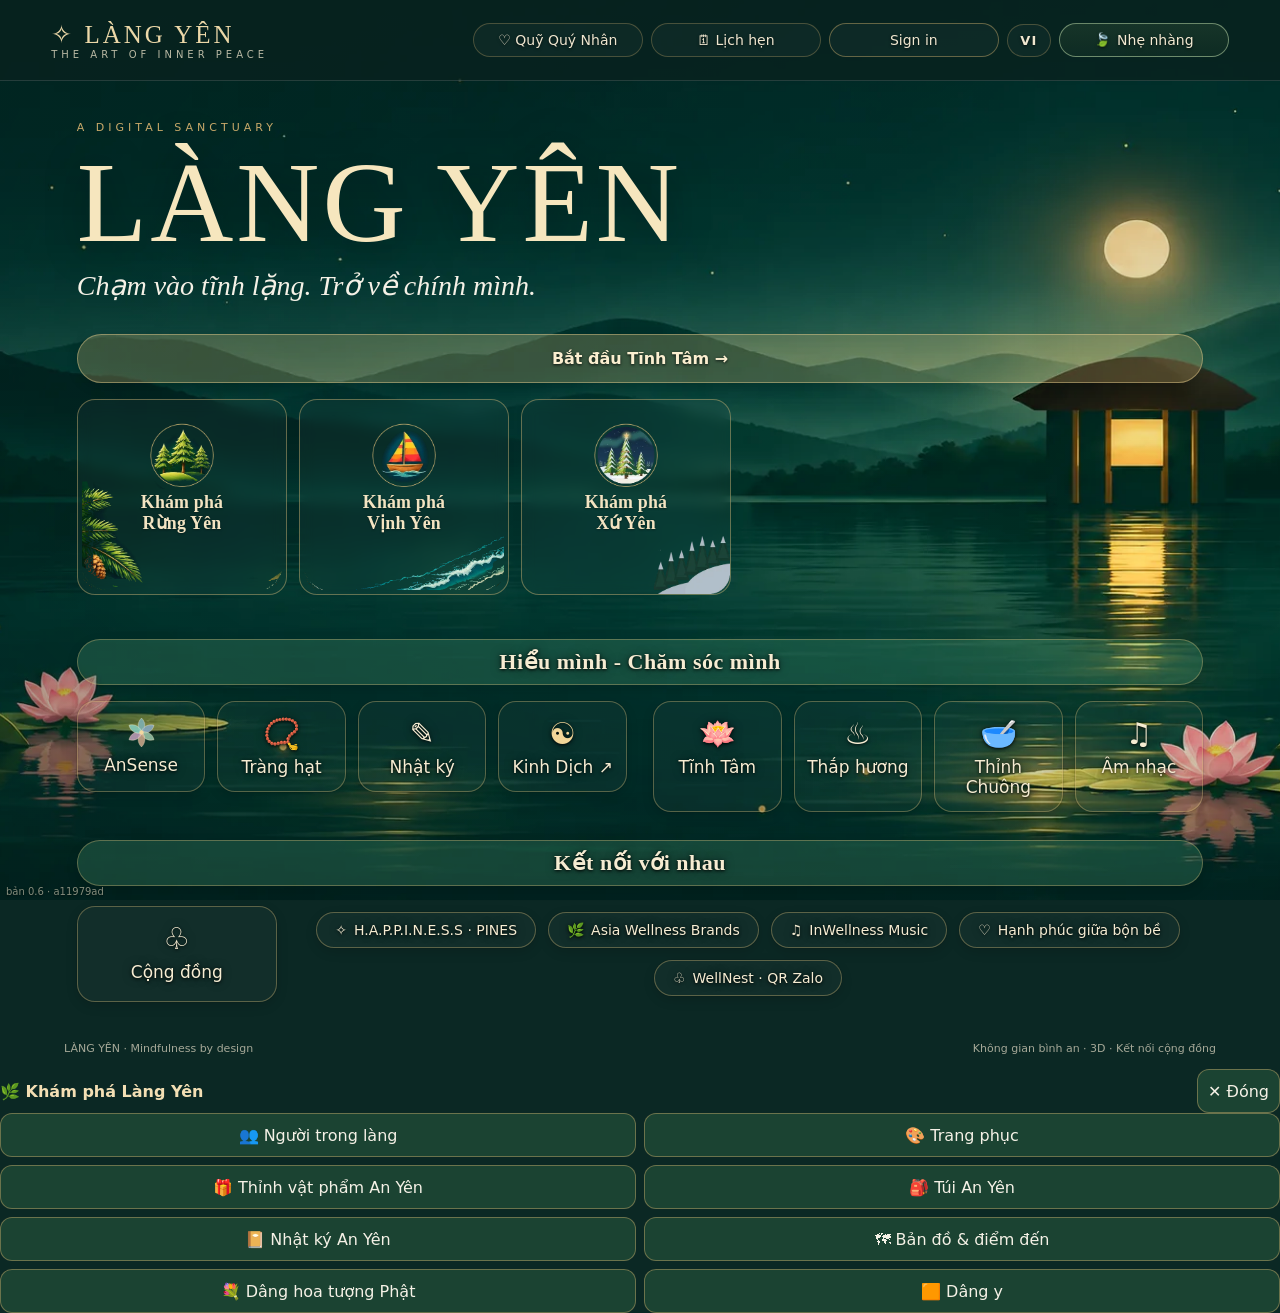
==== commit 448bd387: "Xứ Yên: thiết kế lại gian Halan Cham, Ann Candle, PINES theo mẫu mới Co-Authored-By: Claude Opus 5.5" ====
--- a/index.html
+++ b/index.html
@@ -1,6 +1,6 @@
 <!DOCTYPE html>
 
-<html lang="vi"><head><meta charset="utf-8"/><meta content="width=device-width,initial-scale=1" name="viewport"/><script>/* Mã bản dựng: so với version.json (không lưu đệm); trình duyệt còn giữ bản cũ thì tự tải lại bản mới một lần *//* Số phiên bản phát hành (anyen.space): đổi khi đưa bản mới lên */window.ANYEN_VERSION='0.6';window.ANYEN_BUILD='3a3490f6';(function(){try{var k='anyen-build-reload';fetch('version.json?t='+Date.now(),{cache:'no-store'}).then(function(r){return r.json()}).then(function(j){if(j&&j.build&&j.build!==window.ANYEN_BUILD&&sessionStorage.getItem(k)!==j.build){sessionStorage.setItem(k,j.build);var u=new URL(location.href);u.searchParams.set('b',j.build);location.replace(u.toString())}}).catch(function(){})}catch(e){}})();document.addEventListener('DOMContentLoaded',function(){var d=document.createElement('div');d.id='anyenBuild';d.textContent='bản '+window.ANYEN_VERSION+' · '+window.ANYEN_BUILD;d.style.cssText='position:fixed;left:6px;bottom:2px;z-index:200;font:10px/1.2 system-ui,sans-serif;color:#f3e7cc;opacity:.55;pointer-events:none;text-shadow:0 1px 2px #000';document.body.appendChild(d)});</script><script>/* Trang lite (…/?lite hoặc …/lite/): cùng mọi chức năng của trang full, không dựng bản đồ Rừng Yên, Vịnh Yên, không đi lại */window.anyenLite=new URLSearchParams(location.search).has('lite');if(window.anyenLite)document.documentElement.classList.add('lite');</script><title>LÀNG YÊN · Không gian bình an</title><link rel="stylesheet" href="css/langyen.css?v=7c9ae7a0"><meta content="website" property="og:type"/><meta content="LÀNG YÊN · Nhật ký bình an" property="og:title"/><meta content="Chạm vào tĩnh lặng. Trở về chính mình. Khám phá không gian Tĩnh Tâm và Nhật ký bình an tại AnYen.space." property="og:description"/><meta content="https://anyen.space/" property="og:url"/><meta content="https://anyen.space/anyen-share.jpg" property="og:image"/><meta content="1200" property="og:image:width"/><meta content="630" property="og:image:height"/></head><body><div class="app"><div class="scene"><canvas id="landscape"></canvas></div><div class="shade"></div><div id="zenHint" class="zen-hint" aria-live="polite">Chạm đất để đi · Chạm tọa cụ để ngồi · Chạm người để chào</div><div class="mode-label" id="sceneMode">Không gian phong cảnh · Canvas</div><div class="shell"><header class="top"><div class="brand">✧ LÀNG YÊN <small>THE ART OF INNER PEACE</small></div><nav class="nav"><button class="active nav-trung" data-page="home">Không gian Yên</button><button id="nav3D" class="nav-trung" title="Vào khu vực 3D" type="button">⌂ 3D</button><button class="nav-trung" data-page="community">♧ Cộng đồng</button><button class="nav-trung" data-page="meditate">Tĩnh Tâm</button><button class="nav-trung" data-page="ritual">Nghi thức</button><button class="nav-trung" data-page="journal">Nhật ký</button><button class="nav-trung" data-page="sound">Âm nhạc</button><a class="nav-external nav-trung" href="https://thuanthoi.com" rel="noopener noreferrer" target="_blank">☯ Kinh Dịch ↗</a><button data-page="fund">♡ Quỹ Quý Nhân</button><a class="nav-external" href="lich.html">🗓 Lịch hẹn</a><a class="nav-external" id="navSignIn" href="account.html?next=index.html">Sign in</a><button type="button" class="nav-lang" id="navLang" aria-haspopup="true" aria-expanded="false" title="Ngôn ngữ: Tiếng Việt" aria-label="Ngôn ngữ hiện tại: Tiếng Việt">VI</button><a class="nav-external nav-lite" id="navLite" href="lite/" title="Làng Yên Lite: bản nhẹ cho điện thoại" aria-label="Nhẹ nhàng: chuyển sang Làng Yên Lite"><span class="nav-lite-leaf" aria-hidden="true">🍃</span>Nhẹ nhàng</a></nav></header><div class="scene-controls"><button id="left" title="Xoay trái">↶</button><button id="right" title="Xoay phải">↷</button><button id="mute" title="Bật/tắt âm">♫</button></div><main class="main"><section class="hero" id="home"><div class="lite-only lite-breath" id="liteBreath"><div class="lite-orb" aria-hidden="true"><i></i><b><span>Hít vào</span><span>Thở ra</span></b></div><p>Thở theo vòng tròn, thế là đủ.</p><p class="lite-soft">Khi sẵn sàng, chọn một nơi bên dưới.</p><a class="lite-down" href="#liteExp">⌄ Hôm nay, bạn cần gì?</a></div><div class="lite-only lite-exp" id="liteExp"><b class="lite-roof">Trải nghiệm</b><div class="lite-grid"><button type="button" data-lite="statue" hidden><span>🪷</span>Toạ thiền<small>tượng Phật · rừng thông</small></button><button type="button" data-lite="van_hoa" hidden><span>🏛️</span>Nhà Văn Hoá<small>nhà cộng đồng · 36 người</small></button><button type="button" data-lite="tu_gia_me"><span>🏡</span>Tư Gia<small>rừng thông · mời bạn tới chơi</small></button><button type="button" data-lite="dao_yen_nha"><span>🏝</span>Nhà chính<small>Đảo Yên</small></button><button type="button" data-lite="dao_yen_thien"><span>🧘</span>Nhà Thiền<small>Đảo Yên</small></button><button type="button" data-lite="xep_so"><span>🐚</span>Xếp sò<small>giỏ có sẵn 36 sò</small></button><button type="button" data-lite="xep_da"><span>🪨</span>Xếp đá<small>đá có sẵn trên bãi</small></button></div><div class="lite-therapy"><b>Nhà trị liệu</b><div class="lite-chips"><button type="button" data-lite="nha_hoa_lan">🌸 Nhà Sắc</button><button type="button" data-lite="chuong_gio">🎐 Nhà Thanh</button><button type="button" data-lite="xong_huong">🌿 Nhà Hương</button><button type="button" data-lite="quan_tra">🍵 Nhà Vị</button><button type="button" data-lite="xuong_gom">🏺 Nhà Chạm</button><button type="button" data-lite="nha_niem">🕯️ Nhà Niệm</button></div></div></div><div class="eyebrow">A DIGITAL SANCTUARY</div><h1>LÀNG YÊN</h1><p>Chạm vào tĩnh lặng. Trở về chính mình.</p><button aria-label="Khám phá Rừng Yên" class="portal-entry sq" id="enter3D"><span class="portal-symbol">⌂</span><span class="portal-name" aria-hidden="true">Khám phá<br>Rừng Yên</span></button><button class="cta" data-go="meditate">Bắt đầu Tĩnh Tâm →</button><br><button aria-label="Khám phá Vịnh Yên" class="portal-entry bay sq" id="enterBay"><span class="portal-symbol">⛵</span><span class="portal-name" aria-hidden="true">Khám phá<br>Vịnh Yên</span></button><button aria-label="Khám phá Xứ Yên, vùng tuyết Lapland" class="portal-entry snow sq" id="enterSnow" type="button"><span class="portal-symbol">❄</span><span class="portal-name" aria-hidden="true">Khám phá<br>Xứ Yên</span></button><div class="dock"><div class="dock-house"><b class="dock-roof">Hiểu mình - Chăm sóc mình</b><button style="order:2" type="button" id="ansenseBtn" aria-label="AnSense, 6 giác quan"><span><svg width="33" height="33" viewBox="0 0 48 48" aria-hidden="true" style="display:block"><g stroke="#f4e7c6" stroke-opacity=".55" stroke-width="1" fill-opacity=".85"><path d="M24 25C17.5 19 17.5 9 24 3C30.5 9 30.5 19 24 25Z" fill="#7fb3b8"/><path d="M24 25C17.5 19 17.5 9 24 3C30.5 9 30.5 19 24 25Z" fill="#86a8c4" transform="rotate(60 24 24)"/><path d="M24 25C17.5 19 17.5 9 24 3C30.5 9 30.5 19 24 25Z" fill="#9cc7a9" transform="rotate(120 24 24)"/><path d="M24 25C17.5 19 17.5 9 24 3C30.5 9 30.5 19 24 25Z" fill="#d0a98c" transform="rotate(180 24 24)"/><path d="M24 25C17.5 19 17.5 9 24 3C30.5 9 30.5 19 24 25Z" fill="#c3a0bd" transform="rotate(240 24 24)"/><path d="M24 25C17.5 19 17.5 9 24 3C30.5 9 30.5 19 24 25Z" fill="#86cfc2" transform="rotate(300 24 24)"/></g><circle cx="24" cy="24" r="3.2" fill="#f2d7a0"/></svg></span>AnSense</button><button style="order:5" data-go="beads"><span>📿</span>Tràng hạt</button><button data-go="journal" style="order:8"><span>✎</span>Nhật ký</button><a class="house-tile" href="https://thuanthoi.com" target="_blank" rel="noopener noreferrer" style="order:9"><span>☯</span>Kinh Dịch ↗</a></div><div class="dock-house"><b class="dock-roof">Chăm sóc mình</b><button style="order:1" data-go="meditate"><span>🪷</span>Tĩnh Tâm</button><button style="order:3" data-go="ritual"><span>♨</span>Thắp hương</button><button style="order:4" id="gongShortcut"><span>🥣</span>Thỉnh Chuông</button><button style="order:6" data-go="sound"><span>♫</span>Âm nhạc</button></div><div class="dock-house"><b class="dock-roof">Kết nối với nhau</b><button data-go="community" style="order:0"><span>♧</span>Cộng đồng</button><div class="connections-links house-links" style="order:10"><a href="https://www.pines.one" rel="noopener noreferrer" target="_blank"><i>✧</i>H.A.P.P.I.N.E.S.S · PINES</a><a href="https://www.wellnessbrands.asia" rel="noopener noreferrer" target="_blank"><i>🌿</i>Asia Wellness Brands</a><a href="https://youtube.com/@inwellness" rel="noopener noreferrer" target="_blank"><i>♫</i>InWellness Music</a><a href="https://www.facebook.com/groups/hanhphucgiuabonbe" rel="noopener noreferrer" target="_blank"><i>♡</i>Hạnh phúc giữa bộn bề</a><details class="wellnest-link"><summary><i>♧</i>WellNest · QR Zalo</summary><img alt="Mã QR Zalo WellNest do quản trị viên cung cấp" loading="lazy" src="./wellnest-zalo-qr.jpg"/><p>Quét mã bằng Zalo để tham gia cộng đồng WellNest.</p></details></div></div></div></section><section class="panel hidden" id="meditate"><div class="eyebrow">BREATHE · RETURN · RENEW</div><h2>Một phút trở về</h2><p>Chọn thời lượng, thả lỏng đôi vai và trở về với nhịp thở.</p><div class="row" id="durations"><button class="chip selected" data-min="3">3 phút</button><button class="chip" data-min="5">5 phút</button><button class="chip" data-min="10">10 phút</button><button class="chip" data-min="20">20 phút</button></div><div class="breath-studio"><div class="eyebrow">NHỊP THỞ &amp; GIAI ĐIỆU</div><div class="breath-orb" id="breathOrb">Trở về</div><div class="breath-settings"><label for="breathPattern">Nhịp thở</label><select id="breathPattern"><option value="4,2,6">4 · 2 · 6 (dịu nhẹ)</option><option value="4,0,4">4 · 4 (đều nhịp)</option><option value="3,0,5">3 · 5 (chậm rãi)</option></select><button id="breathMusic" type="button">♫ Bật nhạc nền</button><label for="breathVolume">Âm lượng</label><input id="breathVolume" max="100" min="0" style="width:95px" type="range" value="35"/></div><div class="breath-note">Âm nền tạo trực tiếp trên thiết bị, hòa theo nhịp thở. Có thể tắt bất cứ lúc nào.</div></div><div class="timer" id="timer">03:00</div><div class="progress"><div id="timerbar" style="width:0%"></div></div><div class="label" id="breath">Hít vào bình an · Thở ra nhẹ nhàng</div><div class="row"><button class="cta" id="startTimer">Bắt đầu tĩnh tâm</button><button class="chip" id="resetTimer">Đặt lại</button></div></section><section class="panel hidden" id="ritual"><div class="eyebrow">MINDFUL RITUAL</div><h2>Nghi thức bình an</h2><p>Thắp một ngọn nến, dâng một đóa sen, ngân một tiếng chuông. Ba cách trở về với hiện tại.</p><div class="ritual-light" id="incenseIcon">🪔</div><div class="row"><button class="cta" id="incense">🪔 Thắp nến</button><button class="chip" id="offerFlower" type="button">🪷 Dâng hoa sen</button><button class="chip gong-button" id="gong" type="button"><svg aria-hidden="true" class="tibetan-bowl" viewbox="0 0 120 100" xmlns="http://www.w3.org/2000/svg"><defs><lineargradient id="bowlGold" x1="0" x2="1" y1="0" y2="1"><stop stop-color="#f4dc9d"></stop><stop offset=".55" stop-color="#b68c45"></stop><stop offset="1" stop-color="#e5c782"></stop></lineargradient></defs><path d="M18 43 Q60 53 102 43 Q100 77 60 83 Q20 77 18 43Z" fill="url(#bowlGold)" stroke="#e8ce91" stroke-width="2"></path><ellipse cx="60" cy="43" fill="#79592c" rx="42" ry="11" stroke="#f4dba0" stroke-width="3"></ellipse><ellipse cx="60" cy="43" fill="#3c3525" rx="33" ry="6"></ellipse><path d="M44 84H76M51 89H69" stroke="#cba85d" stroke-linecap="round" stroke-width="4"></path><path d="M79 13L106 34" stroke="#d7b16b" stroke-linecap="round" stroke-width="8"></path><path d="M78 12L84 16" stroke="#65452c" stroke-linecap="round" stroke-width="12"></path><path d="M38 64Q60 73 82 64" fill="none" stroke="#f7e0a1" stroke-opacity=".65" stroke-width="2"></path></svg><span>Thỉnh Chuông</span></button></div><div class="flower-ritual flower-display"><div aria-label="Hoa sen dâng trong nghi thức" aria-live="polite" class="lotus-offering" id="lotusOffering"><svg aria-label="Đóa hoa sen hồng đang nở" class="lotus-art" role="img" viewbox="0 0 240 185" xmlns="http://www.w3.org/2000/svg"><defs><lineargradient id="petalFill" x1="0" x2="0" y1="0" y2="1"><stop stop-color="#fff0f2"></stop><stop offset=".6" stop-color="#ef9cb8"></stop><stop offset="1" stop-color="#b75b88"></stop></lineargradient><radialgradient id="lotusGlow"><stop stop-color="#eacb8d" stop-opacity=".42"></stop><stop offset="1" stop-color="#eacb8d" stop-opacity="0"></stop></radialgradient></defs><ellipse cx="120" cy="110" fill="url(#lotusGlow)" rx="114" ry="72"></ellipse><g stroke="#a95c7d" stroke-linejoin="round" stroke-width="1.4"><path d="M118 149 Q49 143 30 87 Q80 90 118 149Z" fill="#d87f9f"></path><path d="M122 149 Q191 143 210 87 Q160 90 122 149Z" fill="#d87f9f"></path><path d="M120 146 Q54 122 60 52 Q105 79 120 146Z" fill="url(#petalFill)"></path><path d="M120 146 Q186 122 180 52 Q135 79 120 146Z" fill="url(#petalFill)"></path><path d="M120 145 Q90 95 120 17 Q150 95 120 145Z" fill="url(#petalFill)"></path><path d="M120 146 Q87 115 92 67 Q117 85 120 146Z" fill="#f6c2d2"></path><path d="M120 146 Q153 115 148 67 Q123 85 120 146Z" fill="#f6c2d2"></path></g><path d="M32 151 Q120 171 208 151" fill="none" stroke="#b4c6a3" stroke-linecap="round" stroke-width="4"></path></svg></div><div class="label" id="flowerMessage" role="status">Chạm “Dâng hoa sen” để gửi một lời nguyện lành.</div></div><div class="label" id="incenseMessage">Một ngọn nến nhỏ, một khoảng lặng cho chính mình.</div></section><section class="panel hidden" id="beads"><div class="eyebrow">108 MOMENTS OF PRESENCE</div><h2>Tràng hạt chánh niệm</h2><p>Mỗi lần chạm là một hơi thở, một khoảnh khắc có mặt.</p><div class="bead-visual" id="beadVisual" role="img" aria-label="Vòng tràng hạt chuyển động theo từng lần chạm"><div class="bead-ring" id="beadRing"></div><div class="bead-center">✧<small>108 hơi thở</small></div></div><div class="number"><span id="beadCount">0</span><span style="font-size:20px;color:#aebba9"> / 108</span></div><div class="progress"><div id="beadbar" style="width:0%"></div></div><div class="row"><button class="cta" id="beadTap">Lần một hạt ✧</button><button class="chip" id="beadReset">Bắt đầu lại</button><button class="chip" id="beadBellToggle" type="button" aria-pressed="true">🔔 Chuông: Bật</button></div><p class="bead-bell-note">🥣 Có thể bật hoặc tắt tiếng chuông khi lần hạt.</p></section><section class="panel hidden" id="journal"><div class="eyebrow">YOUR INNER GARDEN</div><h2>Nhật ký bình an</h2><p>Hôm nay, điều gì khiến bạn biết ơn?</p><textarea class="journal" id="journalInput" placeholder="Viết vài dòng cho chính mình..."></textarea><div class="row"><button class="cta" id="saveJournal">Lưu khoảnh khắc</button><button class="chip" id="previewShare">✧ Xem thiệp chia sẻ</button></div><div class="share-journal-panel hidden" id="shareJournalPanel"><p>Chỉ nội dung trong ô soạn thảo được đưa lên thiệp. Hãy tránh chia sẻ thông tin riêng tư.</p><canvas aria-label="Thiệp Nhật ký LÀNG YÊN" height="1200" id="shareCard" width="1200"></canvas><div class="row"><button class="cta" id="shareCardAction">Chia sẻ thiệp</button><button class="chip" id="downloadCard">Tải ảnh</button><button class="chip" id="shareFBLink">Chia sẻ link Facebook</button></div><p class="label">Facebook hiển thị ảnh đại diện của link từ Open Graph. Để đăng chính thiệp nhật ký, hãy dùng “Chia sẻ thiệp” hoặc tải ảnh và đính kèm thủ công.</p></div><div class="entries" id="entries"></div><div class="ansense-log"><div class="eyebrow" style="margin-top:22px">KẾT QUẢ ANSENSE</div><div class="label">Mỗi lần trả lời một bộ câu hỏi, check-in buổi sáng AnSense hoặc chọn Một màu hôm nay ở Nhà Sắc: thời gian thực hiện, kết quả và các câu trả lời. Chạm vào từng mục để xem chi tiết.</div><div class="entries" id="ansenseLog" style="max-height:300px;margin-bottom:14px"></div></div><div class="label">Nhật ký được lưu cục bộ trong trình duyệt này.</div></section><section class="panel music-panel hidden" id="sound"><div class="eyebrow">INWELLNESS MUSIC · THE SOUND OF STILLNESS</div><h2>Âm nhạc của Yên</h2><p>Thưởng thức âm nhạc chánh niệm từ InWellness. Mở kênh hoặc dán liên kết một video / playlist YouTube để nghe trực tiếp tại đây.</p><a class="music-link" href="https://www.youtube.com/@inwellness" rel="noopener noreferrer" target="_blank">♫ Khám phá InWellness trên YouTube ↗</a><div class="music-label">THƯ VIỆN INWELLNESS · CHỌN BẢN NHẠC</div><div class="track-grid"><button class="track" data-track="TSwzqOwW2is" type="button"><span>♫</span><b>InWellness · 01</b><small>Nghe trực tiếp ▶</small></button><button class="track" data-track="mtKXLw7Oylc" type="button"><span>♫</span><b>InWellness · 02</b><small>Nghe trực tiếp ▶</small></button><button class="track" data-track="DPIeUr5cRFg" type="button"><span>♫</span><b>InWellness · 03</b><small>Nghe trực tiếp ▶</small></button></div><label class="music-label" for="ytUrl">Liên kết video hoặc playlist InWellness</label><div class="music-form"><input aria-label="Liên kết video hoặc playlist YouTube" autocomplete="off" id="ytUrl" placeholder="https://www.youtube.com/watch?v=..." type="url"/><button class="cta" id="loadYoutube" type="button">▶ Nghe tại LÀNG YÊN</button></div><div class="label" id="ytStatus" role="status">Chọn một video trên kênh InWellness, bấm Chia sẻ, rồi dán liên kết vào ô trên.</div><div class="yt-container hidden" id="ytContainer"><iframe allow="accelerometer; autoplay; clipboard-write; encrypted-media; gyroscope; picture-in-picture; web-share" allowfullscreen="" id="ytFrame" loading="lazy" referrerpolicy="strict-origin-when-cross-origin" title="Trình phát YouTube InWellness"></iframe></div><div class="row"><button class="chip" id="stopYoutube" type="button">■ Dừng video</button><button class="chip" id="rain">✧ Mưa nhẹ</button><button class="chip" id="bowl">◉ Chuông Tây Tạng</button><button class="chip" id="silence">Tắt âm thiên nhiên</button></div><div class="label">Trình phát cần Internet và website HTTPS. YouTube có thể hiển thị quảng cáo hoặc không cho phép nhúng một số nội dung. Âm thanh nền tổng hợp hoạt động độc lập.</div></section><section class="panel fund-panel hidden" id="fund"><div class="eyebrow">GIVING WITH GRATITUDE · QUỸ QUÝ NHÂN</div><h2>Gieo một hạt lành</h2><p>Đóng góp hoàn toàn tự nguyện. Chọn mức dự kiến, viết lời nhắn và xem thông tin minh bạch trước khi quyết định. <strong>Chuyển khoản trực tiếp đến tài khoản cá nhân Võ Thành Đăng tại MB Bank. Vui lòng kiểm tra thông tin trước khi chuyển khoản.</strong></p><div class="donation-card"><div class="eyebrow">THÔNG TIN TIẾP NHẬN</div><strong>Ngân hàng Quân Đội (MB Bank)</strong><p>Chủ tài khoản: <b>VÕ THÀNH ĐĂNG</b></p><p>Số tài khoản: <b>6369</b> <button class="chip" id="copyAccount" type="button">Sao chép STK</button></p><img alt="Mã VietQR Quỹ Quý Nhân do quản trị viên cung cấp" class="bankqr" loading="lazy" src="./quy-quy-nhan-vietqr.jpg"/><p class="label">Quét mã bằng ứng dụng ngân hàng, kiểm tra tên người nhận và số tiền trước khi xác nhận.</p><a class="fundlink" href="https://thiennguyen.app/user/quyquynhan" rel="noopener noreferrer" target="_blank">↗ Xem Quỹ Quý Nhân minh bạch trên Thiện Nguyện</a></div><div class="label">MỨC ĐÓNG GÓP DỰ KIẾN (VND)</div><div class="row" id="amounts"><button class="chip selected" data-amount="50000">50.000đ</button><button class="chip" data-amount="100000">100.000đ</button><button class="chip" data-amount="200000">200.000đ</button><button class="chip" data-amount="500000">500.000đ</button></div><label class="label" for="customAmount">Hoặc nhập số tiền khác</label><input class="field" id="customAmount" max="100000000" min="1000" placeholder="Ví dụ: 150000" step="1000" type="number"/><label class="label" for="fundMessage">Lời nguyện lành (không bắt buộc)</label><textarea class="journal" id="fundMessage" maxlength="300" placeholder="Mong những điều tử tế được lan xa..."></textarea><label class="consent"><input id="fundConsent" type="checkbox"/> Tôi hiểu khoản chuyển đến tài khoản cá nhân và ứng dụng không tự xác nhận giao dịch hoặc phát hành biên nhận.</label><div class="row"><button class="cta" id="previewPledge">Tạo nội dung chuyển khoản</button><a class="chip" id="fundTransparency" href="https://thiennguyen.app/user/quyquynhan" target="_blank" rel="noopener noreferrer" style="text-decoration:none">Xem minh bạch trực tuyến</a></div><div aria-live="polite" class="receipt hidden" id="pledgePreview"></div><div class="receipt hidden" id="transparency"><strong>Nguyên tắc thiết kế hệ thống</strong><p>Chỉ hiển thị số tiền đã tiếp nhận khi có giao dịch được xác minh. Công bố đơn vị tiếp nhận, mục đích, kỳ báo cáo, khoản chi và chứng từ phù hợp. Chưa có dữ liệu giao dịch thực tế.</p><p>Không công bố tên người đóng góp hoặc lời nhắn nếu chưa được đồng ý. Không gắn đóng góp với phúc lành hay kết quả tâm linh.</p></div><div class="label">Ứng dụng không truy cập số dư ngân hàng, không tự đối soát và không xác nhận giao dịch. Hãy đối chiếu trực tiếp trên trang Thiện Nguyện.</div></section><section class="panel community-panel hidden" id="community"><div class="eyebrow">LÀNG YÊN · TOGETHER IN STILLNESS</div><h2>Cộng đồng Yên</h2><p>Không gian chung để gặp gỡ. Phòng Tĩnh Tâm riêng để cùng thực hành mà vẫn giữ sự yên tĩnh.</p><div class="room-status"><strong id="currentRoom">Bạn đang ở: Sảnh chung</strong><div class="muted-note" id="roomDisclaimer">Chọn phòng và bấm Kết nối để gặp khách đang trực tuyến. Nhật ký luôn riêng tư trên thiết bị.</div></div><div class="rooms-grid"><button class="room-card selected" data-room="Sảnh chung"><strong>🌿 Sảnh chung</strong><small>Dạo bước và gửi lời chào bình an</small></button><button class="room-card" data-room="Phòng Sen · 10 người" hidden disabled><strong>🪷 Phòng Sen</strong><small>Tĩnh Tâm nhóm nhỏ · thiết kế tối đa 10 người</small></button><button class="room-card" data-room="Phòng Trúc · 20 người" hidden disabled><strong>🎋 Phòng Trúc</strong><small>Tĩnh Tâm cộng đồng · thiết kế tối đa 20 người</small></button><button class="room-card" data-room="Phòng Riêng" hidden disabled><strong>◉ Phòng Riêng</strong><small>Tạo phòng hoặc tham gia bằng mã mời</small></button></div><div class="community-tools"><button id="editProfile">✎ Tên &amp; trang phục</button><button id="enterRoom3D">⌂ Bước vào không gian</button><button id="roomMeditate">🪷 Bắt đầu Tĩnh Tâm</button></div><p class="muted-note">Giai đoạn thử nghiệm chỉ mở Sảnh chung. Các phòng khác sẽ trở lại sau. Các phòng công cộng có thể kết nối thời gian thực. Phòng riêng yêu cầu mã mời; nhật ký không được chia sẻ.</p></section></main><section aria-label="Liên kết hệ sinh thái" class="connections-strip"><div class="connections-title">✧ KẾT NỐI HỆ SINH THÁI</div><div class="connections-links"><a href="https://www.pines.one" rel="noopener noreferrer" target="_blank">✧ H.A.P.P.I.N.E.S.S · PINES</a><a href="https://www.wellnessbrands.asia" rel="noopener noreferrer" target="_blank">🌿 Asia Wellness Brands</a><a href="https://youtube.com/@inwellness" rel="noopener noreferrer" target="_blank">♫ InWellness Music</a><a href="https://www.facebook.com/groups/hanhphucgiuabonbe" rel="noopener noreferrer" target="_blank">♡ Hạnh phúc giữa bộn bề</a><details class="wellnest-link"><summary>♧ WellNest · QR Zalo</summary><img alt="Mã QR Zalo WellNest do quản trị viên cung cấp" loading="lazy" src="./wellnest-zalo-qr.jpg"/><p>Quét mã bằng Zalo để tham gia cộng đồng WellNest.</p></details></div></section><footer class="footer"><span>LÀNG YÊN · Mindfulness by design</span><span>Không gian bình an · 3D · Kết nối cộng đồng</span></footer></div><div aria-label="Điểm đến trong không gian 3D" class="zone-nav"><button class="active" data-zone="gate">⛩ Cổng Yên</button><button data-zone="garden">🌿 Sân vườn</button><button data-zone="lotus">🪷 Hồ sen</button><button data-zone="meditation">◉ Thiền đường</button><button data-zone="sanctuary">✧ Chánh điện</button></div><button class="zone-action" id="zoneAction">🪷 Bắt đầu Tĩnh Tâm</button><div class="zone-help" id="zoneHelp">Chọn điểm đến hoặc chạm biểu tượng vàng trong không gian · Kéo để quan sát</div><div aria-label="Không gian Yên 3D" id="immersiveHUD" role="region"><div class="immersive-top"><div class="immersive-name">✧ LÀNG YÊN - RỪNG YÊN</div><button aria-label="Về trang chính Làng Yên" id="exit3D">🏠 Trang chính</button></div><div class="immersive-bottom"><p>Kéo để xoay góc nhìn · Dùng ← → hoặc các nút bên dưới</p><div class="immersive-arrows"><button aria-label="Xoay trái" id="immersiveLeft">↶ Xoay trái</button><button aria-label="Xoay phải" id="immersiveRight">Xoay phải ↷</button></div></div></div><div class="profile-bar" id="profileBar"><span class="avatar-bubble" id="avatarBubble"></span><span class="small" id="profileLabel">Khách Yên</span><button id="openProfile">✎ Cá nhân hóa</button><button id="openRooms">♧ Phòng Yên</button><a id="signIn" href="account.html?next=index.html" style="background:transparent;border:1px solid #c8a96a77;border-radius:20px;color:#f5e8c8;padding:6px 12px;text-decoration:none;font-size:14px;min-height:32px;display:inline-flex;align-items:center">Sign in</a></div><aside aria-label="Kết nối cộng đồng trực tuyến" id="realtimeBox"><button type="button" id="rtToggle" aria-expanded="false">✦ LÀNG YÊN · TRỰC TUYẾN <span>⌄</span></button><div id="rtContent"><div class="rt-room-chooser"><label for="rtRoomSelect">Phòng</label><select id="rtRoomSelect"><option value="Sảnh chung">🌿 Sảnh chung</option></select></div><div id="privateRoomControls" hidden><label for="privateRoomName">Tên phòng / Trưởng nhóm</label><input id="privateRoomName" maxlength="50" placeholder="Ví dụ: Thiền đường của An" autocomplete="off"><label for="privateRoomCode">Mã mời phòng riêng</label><input id="privateRoomCode" autocomplete="off" maxlength="32" placeholder="Nhập mã mời"/><button type="button" id="createPrivateRoom">+ Tạo phòng riêng</button><p class="muted-note">Chia sẻ mã mời trực tiếp với người bạn tin cậy. Không gửi nhật ký.</p></div><p id="realtimeStatus">Chưa kết nối Supabase</p><div class="rt-row"><button id="connectRealtime">Kết nối</button><button id="disconnectRealtime">Rời phòng</button></div><div id="onlineCount">0 người trực tuyến</div><div id="onlinePeople"></div><div class="rt-actions"><button id="realtimeGreet" type="button">🙏 Chào nhau</button><button id="realtimeSit" type="button">🧘 Toạ thiền</button><button id="realtimeWalk" type="button">🚶 Thiền hành</button><button id="realtimeBell" type="button">🥣 Thỉnh chuông</button><button id="realtimeSession" type="button">🌿 Thiền chung 5 phút</button><button id="realtimeSessionEnd" type="button">✧ Kết thúc thiền</button></div><section id="resonancePanel" aria-label="Thiền đường cộng hưởng" hidden>
+<html lang="vi"><head><meta charset="utf-8"/><meta content="width=device-width,initial-scale=1" name="viewport"/><script>/* Mã bản dựng: so với version.json (không lưu đệm); trình duyệt còn giữ bản cũ thì tự tải lại bản mới một lần *//* Số phiên bản phát hành (anyen.space): đổi khi đưa bản mới lên */window.ANYEN_VERSION='0.6';window.ANYEN_BUILD='a11979ad';(function(){try{var k='anyen-build-reload';fetch('version.json?t='+Date.now(),{cache:'no-store'}).then(function(r){return r.json()}).then(function(j){if(j&&j.build&&j.build!==window.ANYEN_BUILD&&sessionStorage.getItem(k)!==j.build){sessionStorage.setItem(k,j.build);var u=new URL(location.href);u.searchParams.set('b',j.build);location.replace(u.toString())}}).catch(function(){})}catch(e){}})();document.addEventListener('DOMContentLoaded',function(){var d=document.createElement('div');d.id='anyenBuild';d.textContent='bản '+window.ANYEN_VERSION+' · '+window.ANYEN_BUILD;d.style.cssText='position:fixed;left:6px;bottom:2px;z-index:200;font:10px/1.2 system-ui,sans-serif;color:#f3e7cc;opacity:.55;pointer-events:none;text-shadow:0 1px 2px #000';document.body.appendChild(d)});</script><script>/* Trang lite (…/?lite hoặc …/lite/): cùng mọi chức năng của trang full, không dựng bản đồ Rừng Yên, Vịnh Yên, không đi lại */window.anyenLite=new URLSearchParams(location.search).has('lite');if(window.anyenLite)document.documentElement.classList.add('lite');</script><title>LÀNG YÊN · Không gian bình an</title><link rel="stylesheet" href="css/langyen.css?v=7c9ae7a0"><meta content="website" property="og:type"/><meta content="LÀNG YÊN · Nhật ký bình an" property="og:title"/><meta content="Chạm vào tĩnh lặng. Trở về chính mình. Khám phá không gian Tĩnh Tâm và Nhật ký bình an tại AnYen.space." property="og:description"/><meta content="https://anyen.space/" property="og:url"/><meta content="https://anyen.space/anyen-share.jpg" property="og:image"/><meta content="1200" property="og:image:width"/><meta content="630" property="og:image:height"/></head><body><div class="app"><div class="scene"><canvas id="landscape"></canvas></div><div class="shade"></div><div id="zenHint" class="zen-hint" aria-live="polite">Chạm đất để đi · Chạm tọa cụ để ngồi · Chạm người để chào</div><div class="mode-label" id="sceneMode">Không gian phong cảnh · Canvas</div><div class="shell"><header class="top"><div class="brand">✧ LÀNG YÊN <small>THE ART OF INNER PEACE</small></div><nav class="nav"><button class="active nav-trung" data-page="home">Không gian Yên</button><button id="nav3D" class="nav-trung" title="Vào khu vực 3D" type="button">⌂ 3D</button><button class="nav-trung" data-page="community">♧ Cộng đồng</button><button class="nav-trung" data-page="meditate">Tĩnh Tâm</button><button class="nav-trung" data-page="ritual">Nghi thức</button><button class="nav-trung" data-page="journal">Nhật ký</button><button class="nav-trung" data-page="sound">Âm nhạc</button><a class="nav-external nav-trung" href="https://thuanthoi.com" rel="noopener noreferrer" target="_blank">☯ Kinh Dịch ↗</a><button data-page="fund">♡ Quỹ Quý Nhân</button><a class="nav-external" href="lich.html">🗓 Lịch hẹn</a><a class="nav-external" id="navSignIn" href="account.html?next=index.html">Sign in</a><button type="button" class="nav-lang" id="navLang" aria-haspopup="true" aria-expanded="false" title="Ngôn ngữ: Tiếng Việt" aria-label="Ngôn ngữ hiện tại: Tiếng Việt">VI</button><a class="nav-external nav-lite" id="navLite" href="lite/" title="Làng Yên Lite: bản nhẹ cho điện thoại" aria-label="Nhẹ nhàng: chuyển sang Làng Yên Lite"><span class="nav-lite-leaf" aria-hidden="true">🍃</span>Nhẹ nhàng</a></nav></header><div class="scene-controls"><button id="left" title="Xoay trái">↶</button><button id="right" title="Xoay phải">↷</button><button id="mute" title="Bật/tắt âm">♫</button></div><main class="main"><section class="hero" id="home"><div class="lite-only lite-breath" id="liteBreath"><div class="lite-orb" aria-hidden="true"><i></i><b><span>Hít vào</span><span>Thở ra</span></b></div><p>Thở theo vòng tròn, thế là đủ.</p><p class="lite-soft">Khi sẵn sàng, chọn một nơi bên dưới.</p><a class="lite-down" href="#liteExp">⌄ Hôm nay, bạn cần gì?</a></div><div class="lite-only lite-exp" id="liteExp"><b class="lite-roof">Trải nghiệm</b><div class="lite-grid"><button type="button" data-lite="statue" hidden><span>🪷</span>Toạ thiền<small>tượng Phật · rừng thông</small></button><button type="button" data-lite="van_hoa" hidden><span>🏛️</span>Nhà Văn Hoá<small>nhà cộng đồng · 36 người</small></button><button type="button" data-lite="tu_gia_me"><span>🏡</span>Tư Gia<small>rừng thông · mời bạn tới chơi</small></button><button type="button" data-lite="dao_yen_nha"><span>🏝</span>Nhà chính<small>Đảo Yên</small></button><button type="button" data-lite="dao_yen_thien"><span>🧘</span>Nhà Thiền<small>Đảo Yên</small></button><button type="button" data-lite="xep_so"><span>🐚</span>Xếp sò<small>giỏ có sẵn 36 sò</small></button><button type="button" data-lite="xep_da"><span>🪨</span>Xếp đá<small>đá có sẵn trên bãi</small></button></div><div class="lite-therapy"><b>Nhà trị liệu</b><div class="lite-chips"><button type="button" data-lite="nha_hoa_lan">🌸 Nhà Sắc</button><button type="button" data-lite="chuong_gio">🎐 Nhà Thanh</button><button type="button" data-lite="xong_huong">🌿 Nhà Hương</button><button type="button" data-lite="quan_tra">🍵 Nhà Vị</button><button type="button" data-lite="xuong_gom">🏺 Nhà Chạm</button><button type="button" data-lite="nha_niem">🕯️ Nhà Niệm</button></div></div></div><div class="eyebrow">A DIGITAL SANCTUARY</div><h1>LÀNG YÊN</h1><p>Chạm vào tĩnh lặng. Trở về chính mình.</p><button aria-label="Khám phá Rừng Yên" class="portal-entry sq" id="enter3D"><span class="portal-symbol">⌂</span><span class="portal-name" aria-hidden="true">Khám phá<br>Rừng Yên</span></button><button class="cta" data-go="meditate">Bắt đầu Tĩnh Tâm →</button><br><button aria-label="Khám phá Vịnh Yên" class="portal-entry bay sq" id="enterBay"><span class="portal-symbol">⛵</span><span class="portal-name" aria-hidden="true">Khám phá<br>Vịnh Yên</span></button><button aria-label="Khám phá Xứ Yên, vùng tuyết Lapland" class="portal-entry snow sq" id="enterSnow" type="button"><span class="portal-symbol">❄</span><span class="portal-name" aria-hidden="true">Khám phá<br>Xứ Yên</span></button><div class="dock"><div class="dock-house"><b class="dock-roof">Hiểu mình - Chăm sóc mình</b><button style="order:2" type="button" id="ansenseBtn" aria-label="AnSense, 6 giác quan"><span><svg width="33" height="33" viewBox="0 0 48 48" aria-hidden="true" style="display:block"><g stroke="#f4e7c6" stroke-opacity=".55" stroke-width="1" fill-opacity=".85"><path d="M24 25C17.5 19 17.5 9 24 3C30.5 9 30.5 19 24 25Z" fill="#7fb3b8"/><path d="M24 25C17.5 19 17.5 9 24 3C30.5 9 30.5 19 24 25Z" fill="#86a8c4" transform="rotate(60 24 24)"/><path d="M24 25C17.5 19 17.5 9 24 3C30.5 9 30.5 19 24 25Z" fill="#9cc7a9" transform="rotate(120 24 24)"/><path d="M24 25C17.5 19 17.5 9 24 3C30.5 9 30.5 19 24 25Z" fill="#d0a98c" transform="rotate(180 24 24)"/><path d="M24 25C17.5 19 17.5 9 24 3C30.5 9 30.5 19 24 25Z" fill="#c3a0bd" transform="rotate(240 24 24)"/><path d="M24 25C17.5 19 17.5 9 24 3C30.5 9 30.5 19 24 25Z" fill="#86cfc2" transform="rotate(300 24 24)"/></g><circle cx="24" cy="24" r="3.2" fill="#f2d7a0"/></svg></span>AnSense</button><button style="order:5" data-go="beads"><span>📿</span>Tràng hạt</button><button data-go="journal" style="order:8"><span>✎</span>Nhật ký</button><a class="house-tile" href="https://thuanthoi.com" target="_blank" rel="noopener noreferrer" style="order:9"><span>☯</span>Kinh Dịch ↗</a></div><div class="dock-house"><b class="dock-roof">Chăm sóc mình</b><button style="order:1" data-go="meditate"><span>🪷</span>Tĩnh Tâm</button><button style="order:3" data-go="ritual"><span>♨</span>Thắp hương</button><button style="order:4" id="gongShortcut"><span>🥣</span>Thỉnh Chuông</button><button style="order:6" data-go="sound"><span>♫</span>Âm nhạc</button></div><div class="dock-house"><b class="dock-roof">Kết nối với nhau</b><button data-go="community" style="order:0"><span>♧</span>Cộng đồng</button><div class="connections-links house-links" style="order:10"><a href="https://www.pines.one" rel="noopener noreferrer" target="_blank"><i>✧</i>H.A.P.P.I.N.E.S.S · PINES</a><a href="https://www.wellnessbrands.asia" rel="noopener noreferrer" target="_blank"><i>🌿</i>Asia Wellness Brands</a><a href="https://youtube.com/@inwellness" rel="noopener noreferrer" target="_blank"><i>♫</i>InWellness Music</a><a href="https://www.facebook.com/groups/hanhphucgiuabonbe" rel="noopener noreferrer" target="_blank"><i>♡</i>Hạnh phúc giữa bộn bề</a><details class="wellnest-link"><summary><i>♧</i>WellNest · QR Zalo</summary><img alt="Mã QR Zalo WellNest do quản trị viên cung cấp" loading="lazy" src="./wellnest-zalo-qr.jpg"/><p>Quét mã bằng Zalo để tham gia cộng đồng WellNest.</p></details></div></div></div></section><section class="panel hidden" id="meditate"><div class="eyebrow">BREATHE · RETURN · RENEW</div><h2>Một phút trở về</h2><p>Chọn thời lượng, thả lỏng đôi vai và trở về với nhịp thở.</p><div class="row" id="durations"><button class="chip selected" data-min="3">3 phút</button><button class="chip" data-min="5">5 phút</button><button class="chip" data-min="10">10 phút</button><button class="chip" data-min="20">20 phút</button></div><div class="breath-studio"><div class="eyebrow">NHỊP THỞ &amp; GIAI ĐIỆU</div><div class="breath-orb" id="breathOrb">Trở về</div><div class="breath-settings"><label for="breathPattern">Nhịp thở</label><select id="breathPattern"><option value="4,2,6">4 · 2 · 6 (dịu nhẹ)</option><option value="4,0,4">4 · 4 (đều nhịp)</option><option value="3,0,5">3 · 5 (chậm rãi)</option></select><button id="breathMusic" type="button">♫ Bật nhạc nền</button><label for="breathVolume">Âm lượng</label><input id="breathVolume" max="100" min="0" style="width:95px" type="range" value="35"/></div><div class="breath-note">Âm nền tạo trực tiếp trên thiết bị, hòa theo nhịp thở. Có thể tắt bất cứ lúc nào.</div></div><div class="timer" id="timer">03:00</div><div class="progress"><div id="timerbar" style="width:0%"></div></div><div class="label" id="breath">Hít vào bình an · Thở ra nhẹ nhàng</div><div class="row"><button class="cta" id="startTimer">Bắt đầu tĩnh tâm</button><button class="chip" id="resetTimer">Đặt lại</button></div></section><section class="panel hidden" id="ritual"><div class="eyebrow">MINDFUL RITUAL</div><h2>Nghi thức bình an</h2><p>Thắp một ngọn nến, dâng một đóa sen, ngân một tiếng chuông. Ba cách trở về với hiện tại.</p><div class="ritual-light" id="incenseIcon">🪔</div><div class="row"><button class="cta" id="incense">🪔 Thắp nến</button><button class="chip" id="offerFlower" type="button">🪷 Dâng hoa sen</button><button class="chip gong-button" id="gong" type="button"><svg aria-hidden="true" class="tibetan-bowl" viewbox="0 0 120 100" xmlns="http://www.w3.org/2000/svg"><defs><lineargradient id="bowlGold" x1="0" x2="1" y1="0" y2="1"><stop stop-color="#f4dc9d"></stop><stop offset=".55" stop-color="#b68c45"></stop><stop offset="1" stop-color="#e5c782"></stop></lineargradient></defs><path d="M18 43 Q60 53 102 43 Q100 77 60 83 Q20 77 18 43Z" fill="url(#bowlGold)" stroke="#e8ce91" stroke-width="2"></path><ellipse cx="60" cy="43" fill="#79592c" rx="42" ry="11" stroke="#f4dba0" stroke-width="3"></ellipse><ellipse cx="60" cy="43" fill="#3c3525" rx="33" ry="6"></ellipse><path d="M44 84H76M51 89H69" stroke="#cba85d" stroke-linecap="round" stroke-width="4"></path><path d="M79 13L106 34" stroke="#d7b16b" stroke-linecap="round" stroke-width="8"></path><path d="M78 12L84 16" stroke="#65452c" stroke-linecap="round" stroke-width="12"></path><path d="M38 64Q60 73 82 64" fill="none" stroke="#f7e0a1" stroke-opacity=".65" stroke-width="2"></path></svg><span>Thỉnh Chuông</span></button></div><div class="flower-ritual flower-display"><div aria-label="Hoa sen dâng trong nghi thức" aria-live="polite" class="lotus-offering" id="lotusOffering"><svg aria-label="Đóa hoa sen hồng đang nở" class="lotus-art" role="img" viewbox="0 0 240 185" xmlns="http://www.w3.org/2000/svg"><defs><lineargradient id="petalFill" x1="0" x2="0" y1="0" y2="1"><stop stop-color="#fff0f2"></stop><stop offset=".6" stop-color="#ef9cb8"></stop><stop offset="1" stop-color="#b75b88"></stop></lineargradient><radialgradient id="lotusGlow"><stop stop-color="#eacb8d" stop-opacity=".42"></stop><stop offset="1" stop-color="#eacb8d" stop-opacity="0"></stop></radialgradient></defs><ellipse cx="120" cy="110" fill="url(#lotusGlow)" rx="114" ry="72"></ellipse><g stroke="#a95c7d" stroke-linejoin="round" stroke-width="1.4"><path d="M118 149 Q49 143 30 87 Q80 90 118 149Z" fill="#d87f9f"></path><path d="M122 149 Q191 143 210 87 Q160 90 122 149Z" fill="#d87f9f"></path><path d="M120 146 Q54 122 60 52 Q105 79 120 146Z" fill="url(#petalFill)"></path><path d="M120 146 Q186 122 180 52 Q135 79 120 146Z" fill="url(#petalFill)"></path><path d="M120 145 Q90 95 120 17 Q150 95 120 145Z" fill="url(#petalFill)"></path><path d="M120 146 Q87 115 92 67 Q117 85 120 146Z" fill="#f6c2d2"></path><path d="M120 146 Q153 115 148 67 Q123 85 120 146Z" fill="#f6c2d2"></path></g><path d="M32 151 Q120 171 208 151" fill="none" stroke="#b4c6a3" stroke-linecap="round" stroke-width="4"></path></svg></div><div class="label" id="flowerMessage" role="status">Chạm “Dâng hoa sen” để gửi một lời nguyện lành.</div></div><div class="label" id="incenseMessage">Một ngọn nến nhỏ, một khoảng lặng cho chính mình.</div></section><section class="panel hidden" id="beads"><div class="eyebrow">108 MOMENTS OF PRESENCE</div><h2>Tràng hạt chánh niệm</h2><p>Mỗi lần chạm là một hơi thở, một khoảnh khắc có mặt.</p><div class="bead-visual" id="beadVisual" role="img" aria-label="Vòng tràng hạt chuyển động theo từng lần chạm"><div class="bead-ring" id="beadRing"></div><div class="bead-center">✧<small>108 hơi thở</small></div></div><div class="number"><span id="beadCount">0</span><span style="font-size:20px;color:#aebba9"> / 108</span></div><div class="progress"><div id="beadbar" style="width:0%"></div></div><div class="row"><button class="cta" id="beadTap">Lần một hạt ✧</button><button class="chip" id="beadReset">Bắt đầu lại</button><button class="chip" id="beadBellToggle" type="button" aria-pressed="true">🔔 Chuông: Bật</button></div><p class="bead-bell-note">🥣 Có thể bật hoặc tắt tiếng chuông khi lần hạt.</p></section><section class="panel hidden" id="journal"><div class="eyebrow">YOUR INNER GARDEN</div><h2>Nhật ký bình an</h2><p>Hôm nay, điều gì khiến bạn biết ơn?</p><textarea class="journal" id="journalInput" placeholder="Viết vài dòng cho chính mình..."></textarea><div class="row"><button class="cta" id="saveJournal">Lưu khoảnh khắc</button><button class="chip" id="previewShare">✧ Xem thiệp chia sẻ</button></div><div class="share-journal-panel hidden" id="shareJournalPanel"><p>Chỉ nội dung trong ô soạn thảo được đưa lên thiệp. Hãy tránh chia sẻ thông tin riêng tư.</p><canvas aria-label="Thiệp Nhật ký LÀNG YÊN" height="1200" id="shareCard" width="1200"></canvas><div class="row"><button class="cta" id="shareCardAction">Chia sẻ thiệp</button><button class="chip" id="downloadCard">Tải ảnh</button><button class="chip" id="shareFBLink">Chia sẻ link Facebook</button></div><p class="label">Facebook hiển thị ảnh đại diện của link từ Open Graph. Để đăng chính thiệp nhật ký, hãy dùng “Chia sẻ thiệp” hoặc tải ảnh và đính kèm thủ công.</p></div><div class="entries" id="entries"></div><div class="ansense-log"><div class="eyebrow" style="margin-top:22px">KẾT QUẢ ANSENSE</div><div class="label">Mỗi lần trả lời một bộ câu hỏi, check-in buổi sáng AnSense hoặc chọn Một màu hôm nay ở Nhà Sắc: thời gian thực hiện, kết quả và các câu trả lời. Chạm vào từng mục để xem chi tiết.</div><div class="entries" id="ansenseLog" style="max-height:300px;margin-bottom:14px"></div></div><div class="label">Nhật ký được lưu cục bộ trong trình duyệt này.</div></section><section class="panel music-panel hidden" id="sound"><div class="eyebrow">INWELLNESS MUSIC · THE SOUND OF STILLNESS</div><h2>Âm nhạc của Yên</h2><p>Thưởng thức âm nhạc chánh niệm từ InWellness. Mở kênh hoặc dán liên kết một video / playlist YouTube để nghe trực tiếp tại đây.</p><a class="music-link" href="https://www.youtube.com/@inwellness" rel="noopener noreferrer" target="_blank">♫ Khám phá InWellness trên YouTube ↗</a><div class="music-label">THƯ VIỆN INWELLNESS · CHỌN BẢN NHẠC</div><div class="track-grid"><button class="track" data-track="TSwzqOwW2is" type="button"><span>♫</span><b>InWellness · 01</b><small>Nghe trực tiếp ▶</small></button><button class="track" data-track="mtKXLw7Oylc" type="button"><span>♫</span><b>InWellness · 02</b><small>Nghe trực tiếp ▶</small></button><button class="track" data-track="DPIeUr5cRFg" type="button"><span>♫</span><b>InWellness · 03</b><small>Nghe trực tiếp ▶</small></button></div><label class="music-label" for="ytUrl">Liên kết video hoặc playlist InWellness</label><div class="music-form"><input aria-label="Liên kết video hoặc playlist YouTube" autocomplete="off" id="ytUrl" placeholder="https://www.youtube.com/watch?v=..." type="url"/><button class="cta" id="loadYoutube" type="button">▶ Nghe tại LÀNG YÊN</button></div><div class="label" id="ytStatus" role="status">Chọn một video trên kênh InWellness, bấm Chia sẻ, rồi dán liên kết vào ô trên.</div><div class="yt-container hidden" id="ytContainer"><iframe allow="accelerometer; autoplay; clipboard-write; encrypted-media; gyroscope; picture-in-picture; web-share" allowfullscreen="" id="ytFrame" loading="lazy" referrerpolicy="strict-origin-when-cross-origin" title="Trình phát YouTube InWellness"></iframe></div><div class="row"><button class="chip" id="stopYoutube" type="button">■ Dừng video</button><button class="chip" id="rain">✧ Mưa nhẹ</button><button class="chip" id="bowl">◉ Chuông Tây Tạng</button><button class="chip" id="silence">Tắt âm thiên nhiên</button></div><div class="label">Trình phát cần Internet và website HTTPS. YouTube có thể hiển thị quảng cáo hoặc không cho phép nhúng một số nội dung. Âm thanh nền tổng hợp hoạt động độc lập.</div></section><section class="panel fund-panel hidden" id="fund"><div class="eyebrow">GIVING WITH GRATITUDE · QUỸ QUÝ NHÂN</div><h2>Gieo một hạt lành</h2><p>Đóng góp hoàn toàn tự nguyện. Chọn mức dự kiến, viết lời nhắn và xem thông tin minh bạch trước khi quyết định. <strong>Chuyển khoản trực tiếp đến tài khoản cá nhân Võ Thành Đăng tại MB Bank. Vui lòng kiểm tra thông tin trước khi chuyển khoản.</strong></p><div class="donation-card"><div class="eyebrow">THÔNG TIN TIẾP NHẬN</div><strong>Ngân hàng Quân Đội (MB Bank)</strong><p>Chủ tài khoản: <b>VÕ THÀNH ĐĂNG</b></p><p>Số tài khoản: <b>6369</b> <button class="chip" id="copyAccount" type="button">Sao chép STK</button></p><img alt="Mã VietQR Quỹ Quý Nhân do quản trị viên cung cấp" class="bankqr" loading="lazy" src="./quy-quy-nhan-vietqr.jpg"/><p class="label">Quét mã bằng ứng dụng ngân hàng, kiểm tra tên người nhận và số tiền trước khi xác nhận.</p><a class="fundlink" href="https://thiennguyen.app/user/quyquynhan" rel="noopener noreferrer" target="_blank">↗ Xem Quỹ Quý Nhân minh bạch trên Thiện Nguyện</a></div><div class="label">MỨC ĐÓNG GÓP DỰ KIẾN (VND)</div><div class="row" id="amounts"><button class="chip selected" data-amount="50000">50.000đ</button><button class="chip" data-amount="100000">100.000đ</button><button class="chip" data-amount="200000">200.000đ</button><button class="chip" data-amount="500000">500.000đ</button></div><label class="label" for="customAmount">Hoặc nhập số tiền khác</label><input class="field" id="customAmount" max="100000000" min="1000" placeholder="Ví dụ: 150000" step="1000" type="number"/><label class="label" for="fundMessage">Lời nguyện lành (không bắt buộc)</label><textarea class="journal" id="fundMessage" maxlength="300" placeholder="Mong những điều tử tế được lan xa..."></textarea><label class="consent"><input id="fundConsent" type="checkbox"/> Tôi hiểu khoản chuyển đến tài khoản cá nhân và ứng dụng không tự xác nhận giao dịch hoặc phát hành biên nhận.</label><div class="row"><button class="cta" id="previewPledge">Tạo nội dung chuyển khoản</button><a class="chip" id="fundTransparency" href="https://thiennguyen.app/user/quyquynhan" target="_blank" rel="noopener noreferrer" style="text-decoration:none">Xem minh bạch trực tuyến</a></div><div aria-live="polite" class="receipt hidden" id="pledgePreview"></div><div class="receipt hidden" id="transparency"><strong>Nguyên tắc thiết kế hệ thống</strong><p>Chỉ hiển thị số tiền đã tiếp nhận khi có giao dịch được xác minh. Công bố đơn vị tiếp nhận, mục đích, kỳ báo cáo, khoản chi và chứng từ phù hợp. Chưa có dữ liệu giao dịch thực tế.</p><p>Không công bố tên người đóng góp hoặc lời nhắn nếu chưa được đồng ý. Không gắn đóng góp với phúc lành hay kết quả tâm linh.</p></div><div class="label">Ứng dụng không truy cập số dư ngân hàng, không tự đối soát và không xác nhận giao dịch. Hãy đối chiếu trực tiếp trên trang Thiện Nguyện.</div></section><section class="panel community-panel hidden" id="community"><div class="eyebrow">LÀNG YÊN · TOGETHER IN STILLNESS</div><h2>Cộng đồng Yên</h2><p>Không gian chung để gặp gỡ. Phòng Tĩnh Tâm riêng để cùng thực hành mà vẫn giữ sự yên tĩnh.</p><div class="room-status"><strong id="currentRoom">Bạn đang ở: Sảnh chung</strong><div class="muted-note" id="roomDisclaimer">Chọn phòng và bấm Kết nối để gặp khách đang trực tuyến. Nhật ký luôn riêng tư trên thiết bị.</div></div><div class="rooms-grid"><button class="room-card selected" data-room="Sảnh chung"><strong>🌿 Sảnh chung</strong><small>Dạo bước và gửi lời chào bình an</small></button><button class="room-card" data-room="Phòng Sen · 10 người" hidden disabled><strong>🪷 Phòng Sen</strong><small>Tĩnh Tâm nhóm nhỏ · thiết kế tối đa 10 người</small></button><button class="room-card" data-room="Phòng Trúc · 20 người" hidden disabled><strong>🎋 Phòng Trúc</strong><small>Tĩnh Tâm cộng đồng · thiết kế tối đa 20 người</small></button><button class="room-card" data-room="Phòng Riêng" hidden disabled><strong>◉ Phòng Riêng</strong><small>Tạo phòng hoặc tham gia bằng mã mời</small></button></div><div class="community-tools"><button id="editProfile">✎ Tên &amp; trang phục</button><button id="enterRoom3D">⌂ Bước vào không gian</button><button id="roomMeditate">🪷 Bắt đầu Tĩnh Tâm</button></div><p class="muted-note">Giai đoạn thử nghiệm chỉ mở Sảnh chung. Các phòng khác sẽ trở lại sau. Các phòng công cộng có thể kết nối thời gian thực. Phòng riêng yêu cầu mã mời; nhật ký không được chia sẻ.</p></section></main><section aria-label="Liên kết hệ sinh thái" class="connections-strip"><div class="connections-title">✧ KẾT NỐI HỆ SINH THÁI</div><div class="connections-links"><a href="https://www.pines.one" rel="noopener noreferrer" target="_blank">✧ H.A.P.P.I.N.E.S.S · PINES</a><a href="https://www.wellnessbrands.asia" rel="noopener noreferrer" target="_blank">🌿 Asia Wellness Brands</a><a href="https://youtube.com/@inwellness" rel="noopener noreferrer" target="_blank">♫ InWellness Music</a><a href="https://www.facebook.com/groups/hanhphucgiuabonbe" rel="noopener noreferrer" target="_blank">♡ Hạnh phúc giữa bộn bề</a><details class="wellnest-link"><summary>♧ WellNest · QR Zalo</summary><img alt="Mã QR Zalo WellNest do quản trị viên cung cấp" loading="lazy" src="./wellnest-zalo-qr.jpg"/><p>Quét mã bằng Zalo để tham gia cộng đồng WellNest.</p></details></div></section><footer class="footer"><span>LÀNG YÊN · Mindfulness by design</span><span>Không gian bình an · 3D · Kết nối cộng đồng</span></footer></div><div aria-label="Điểm đến trong không gian 3D" class="zone-nav"><button class="active" data-zone="gate">⛩ Cổng Yên</button><button data-zone="garden">🌿 Sân vườn</button><button data-zone="lotus">🪷 Hồ sen</button><button data-zone="meditation">◉ Thiền đường</button><button data-zone="sanctuary">✧ Chánh điện</button></div><button class="zone-action" id="zoneAction">🪷 Bắt đầu Tĩnh Tâm</button><div class="zone-help" id="zoneHelp">Chọn điểm đến hoặc chạm biểu tượng vàng trong không gian · Kéo để quan sát</div><div aria-label="Không gian Yên 3D" id="immersiveHUD" role="region"><div class="immersive-top"><div class="immersive-name">✧ LÀNG YÊN - RỪNG YÊN</div><button aria-label="Về trang chính Làng Yên" id="exit3D">🏠 Trang chính</button></div><div class="immersive-bottom"><p>Kéo để xoay góc nhìn · Dùng ← → hoặc các nút bên dưới</p><div class="immersive-arrows"><button aria-label="Xoay trái" id="immersiveLeft">↶ Xoay trái</button><button aria-label="Xoay phải" id="immersiveRight">Xoay phải ↷</button></div></div></div><div class="profile-bar" id="profileBar"><span class="avatar-bubble" id="avatarBubble"></span><span class="small" id="profileLabel">Khách Yên</span><button id="openProfile">✎ Cá nhân hóa</button><button id="openRooms">♧ Phòng Yên</button><a id="signIn" href="account.html?next=index.html" style="background:transparent;border:1px solid #c8a96a77;border-radius:20px;color:#f5e8c8;padding:6px 12px;text-decoration:none;font-size:14px;min-height:32px;display:inline-flex;align-items:center">Sign in</a></div><aside aria-label="Kết nối cộng đồng trực tuyến" id="realtimeBox"><button type="button" id="rtToggle" aria-expanded="false">✦ LÀNG YÊN · TRỰC TUYẾN <span>⌄</span></button><div id="rtContent"><div class="rt-room-chooser"><label for="rtRoomSelect">Phòng</label><select id="rtRoomSelect"><option value="Sảnh chung">🌿 Sảnh chung</option></select></div><div id="privateRoomControls" hidden><label for="privateRoomName">Tên phòng / Trưởng nhóm</label><input id="privateRoomName" maxlength="50" placeholder="Ví dụ: Thiền đường của An" autocomplete="off"><label for="privateRoomCode">Mã mời phòng riêng</label><input id="privateRoomCode" autocomplete="off" maxlength="32" placeholder="Nhập mã mời"/><button type="button" id="createPrivateRoom">+ Tạo phòng riêng</button><p class="muted-note">Chia sẻ mã mời trực tiếp với người bạn tin cậy. Không gửi nhật ký.</p></div><p id="realtimeStatus">Chưa kết nối Supabase</p><div class="rt-row"><button id="connectRealtime">Kết nối</button><button id="disconnectRealtime">Rời phòng</button></div><div id="onlineCount">0 người trực tuyến</div><div id="onlinePeople"></div><div class="rt-actions"><button id="realtimeGreet" type="button">🙏 Chào nhau</button><button id="realtimeSit" type="button">🧘 Toạ thiền</button><button id="realtimeWalk" type="button">🚶 Thiền hành</button><button id="realtimeBell" type="button">🥣 Thỉnh chuông</button><button id="realtimeSession" type="button">🌿 Thiền chung 5 phút</button><button id="realtimeSessionEnd" type="button">✧ Kết thúc thiền</button></div><section id="resonancePanel" aria-label="Thiền đường cộng hưởng" hidden>
 <div class="resonance-heading">✧ THIỀN ĐƯỜNG CỘNG HƯỞNG</div>
 <div class="resonance-caption">Dành cho Phòng Sen và Phòng Riêng · Không phát âm thanh tự động</div>
 <div class="resonance-controls"><label for="resonanceDuration">Thời lượng</label><select id="resonanceDuration"><option value="5">5 phút</option><option value="10">10 phút</option><option value="15">15 phút</option></select><button id="resonanceJoin" type="button">🪷 Tham gia thiền</button></div>
@@ -72,7 +72,7 @@
 function selectZone(z){if(!zoneInfo[z])return;activeZone=z;document.querySelectorAll('[data-zone]').forEach(b=>b.classList.toggle('active',b.dataset.zone===z));$('#zoneHelp').textContent=zoneInfo[z][0]+' · '+zoneInfo[z][1]+' · Dùng các nút để chuyển khu vực';$('#zoneAction').textContent=z==='lotus'||z==='garden'?'♫ Mở Âm nhạc':z==='sanctuary'?'✧ Mở Nghi thức':'🪷 Bắt đầu Tĩnh Tâm';window.dispatchEvent(new CustomEvent('yen-zone',{detail:z}));document.body.classList.remove('zen-sheet-zones');}
 document.querySelectorAll('[data-zone]').forEach(b=>b.onclick=()=>selectZone(b.dataset.zone));
 $('#zoneAction').onclick=()=>{const destination=zoneInfo[activeZone][2];exit3D();go(destination)};
-$('#enter3D').onclick=enter3D;$('#ansenseBtn').onclick=()=>{location.href='ansense.html'};$('#enterBay').onclick=()=>{window.anyenPendingBay=true;enter3D();if(!document.body.classList.contains('immersive')&&!window.anyen3DLoading)window.anyenPendingBay=false};$('#nav3D').onclick=enter3D;/* Xứ Yên (vùng tuyết Lapland): mô-đun riêng js/snow3d.js, tự mở một lớp 3D toàn màn hình, tải khi bấm */$('#enterSnow').onclick=()=>{const b=$('#enterSnow');if(window.__snowOpen||b.dataset.busy)return;b.dataset.busy='1';b.style.opacity='.6';window.dispatchEvent(new CustomEvent('langyen-audio-stop',{detail:{except:null}}));Promise.all([anyenLoadThree(),import('./js/snow3d.js?v=d91d2ac9')]).then(([T,m])=>m.openSnow(T,{})).catch(e=>{console.error('LÀNG YÊN: chưa mở được Xứ Yên',e);b.title='Chưa tải được Xứ Yên, kiểm tra mạng rồi bấm lại nhé'}).finally(()=>{delete b.dataset.busy;b.style.opacity=''})};$('#exit3D').onclick=exit3D;$('#immersiveLeft').onclick=()=>$('#left').click();$('#immersiveRight').onclick=()=>$('#right').click();document.addEventListener('keydown',e=>{if(!document.body.classList.contains('immersive'))return;if(e.key==='Escape'){/* Close the innermost layer first: profile dialog, then open sheets/menus, then leave 3D. */const pm=document.getElementById('profileModal');if(pm&&pm.classList.contains('open')){document.getElementById('closeProfile')?.click();e.preventDefault();return}const wish=document.getElementById('anyenWishPanel');if([...document.body.classList].some(c=>c.startsWith('zen-sheet-'))||wish?.classList.contains('open')){wish?.classList.remove('open');e.preventDefault();return}exit3D()}if(e.key==='ArrowLeft'){$('#left').click();e.preventDefault()}if(e.key==='ArrowRight'){$('#right').click();e.preventDefault()}});$$('[data-go]').forEach(b=>b.onclick=()=>go(b.dataset.go));function toast(s){const t=$('#toast');t.textContent=s;t.style.display='block';clearTimeout(window.toastTimeout);window.toastTimeout=setTimeout(()=>t.style.display='none',2600)}
+$('#enter3D').onclick=enter3D;$('#ansenseBtn').onclick=()=>{location.href='ansense.html'};$('#enterBay').onclick=()=>{window.anyenPendingBay=true;enter3D();if(!document.body.classList.contains('immersive')&&!window.anyen3DLoading)window.anyenPendingBay=false};$('#nav3D').onclick=enter3D;/* Xứ Yên (vùng tuyết Lapland): mô-đun riêng js/snow3d.js, tự mở một lớp 3D toàn màn hình, tải khi bấm */$('#enterSnow').onclick=()=>{const b=$('#enterSnow');if(window.__snowOpen||b.dataset.busy)return;b.dataset.busy='1';b.style.opacity='.6';window.dispatchEvent(new CustomEvent('langyen-audio-stop',{detail:{except:null}}));Promise.all([anyenLoadThree(),import('./js/snow3d.js?v=fe3c6034')]).then(([T,m])=>m.openSnow(T,{})).catch(e=>{console.error('LÀNG YÊN: chưa mở được Xứ Yên',e);b.title='Chưa tải được Xứ Yên, kiểm tra mạng rồi bấm lại nhé'}).finally(()=>{delete b.dataset.busy;b.style.opacity=''})};$('#exit3D').onclick=exit3D;$('#immersiveLeft').onclick=()=>$('#left').click();$('#immersiveRight').onclick=()=>$('#right').click();document.addEventListener('keydown',e=>{if(!document.body.classList.contains('immersive'))return;if(e.key==='Escape'){/* Close the innermost layer first: profile dialog, then open sheets/menus, then leave 3D. */const pm=document.getElementById('profileModal');if(pm&&pm.classList.contains('open')){document.getElementById('closeProfile')?.click();e.preventDefault();return}const wish=document.getElementById('anyenWishPanel');if([...document.body.classList].some(c=>c.startsWith('zen-sheet-'))||wish?.classList.contains('open')){wish?.classList.remove('open');e.preventDefault();return}exit3D()}if(e.key==='ArrowLeft'){$('#left').click();e.preventDefault()}if(e.key==='ArrowRight'){$('#right').click();e.preventDefault()}});$$('[data-go]').forEach(b=>b.onclick=()=>go(b.dataset.go));function toast(s){const t=$('#toast');t.textContent=s;t.style.display='block';clearTimeout(window.toastTimeout);window.toastTimeout=setTimeout(()=>t.style.display='none',2600)}
 let duration=180,remaining=180,running=false,timerInterval=null;function updateTimer(){const m=Math.floor(remaining/60),s=remaining%60;$('#timer').textContent=String(m).padStart(2,'0')+':'+String(s).padStart(2,'0');$('#timerbar').style.width=((duration-remaining)/duration*100)+'%';if(!running)$('#breath').textContent='Hít vào bình an · Thở ra nhẹ nhàng'}$$('[data-min]').forEach(b=>b.onclick=()=>{running=false;clearInterval(timerInterval);duration=Number(b.dataset.min)*60;remaining=duration;$$('[data-min]').forEach(x=>x.classList.toggle('selected',x===b));$('#startTimer').textContent='Bắt đầu tĩnh tâm';updateTimer()});$('#startTimer').onclick=()=>{running=!running;$('#startTimer').textContent=running?'Tạm dừng':'Tiếp tục';clearInterval(timerInterval);if(running)timerInterval=setInterval(()=>{remaining=Math.max(0,remaining-1);updateTimer();if(!remaining){running=false;clearInterval(timerInterval);$('#startTimer').textContent='Bắt đầu lại';playBell();toast('Bạn đã dành một khoảng Yên cho chính mình ✨')}},1000)};$('#resetTimer').onclick=()=>{running=false;clearInterval(timerInterval);remaining=duration;$('#startTimer').textContent='Bắt đầu tĩnh tâm';updateTimer()};
 let audio=null,noiseNode=null,noiseGain=null;function ctx(){audio=audio||new(window.AudioContext||window.webkitAudioContext)();if(audio.state==='suspended')audio.resume();return audio}function playBell(){window.LangYenAudio.claim('bell');// Tibetan singing-bowl-inspired synthesis; starts on direct user tap for iOS Safari.
  const a=ctx(),t=a.currentTime,partials=[[196,.18,7.0],[392.8,.085,6.3],[579.5,.052,5.4],[805,.031,4.7],[1130,.014,3.6]];
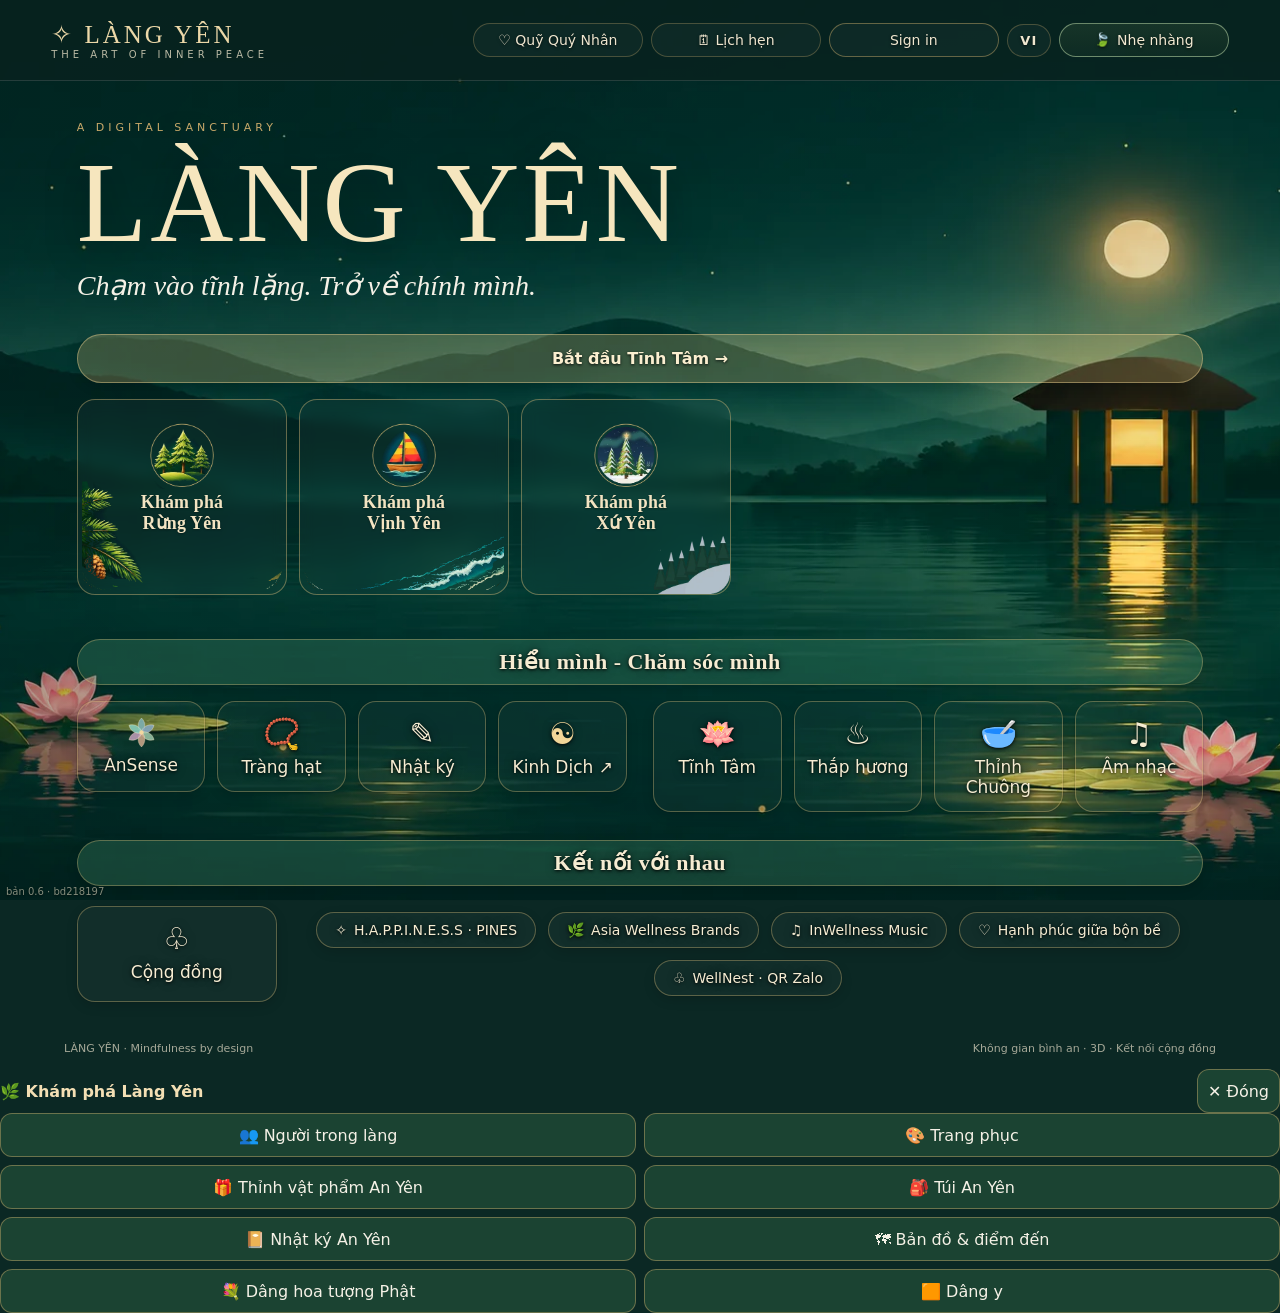
==== commit 758b22e2: "Xứ Yên: ban ngày tắt hết đèn (chùa, lều, lều kính, Nhà Mái Cỏ, đèn hắt quảng trường), chỉ sáng ở cản" ====
--- a/index.html
+++ b/index.html
@@ -1,6 +1,6 @@
 <!DOCTYPE html>
 
-<html lang="vi"><head><meta charset="utf-8"/><meta content="width=device-width,initial-scale=1" name="viewport"/><script>/* Mã bản dựng: so với version.json (không lưu đệm); trình duyệt còn giữ bản cũ thì tự tải lại bản mới một lần *//* Số phiên bản phát hành (anyen.space): đổi khi đưa bản mới lên */window.ANYEN_VERSION='0.6';window.ANYEN_BUILD='a11979ad';(function(){try{var k='anyen-build-reload';fetch('version.json?t='+Date.now(),{cache:'no-store'}).then(function(r){return r.json()}).then(function(j){if(j&&j.build&&j.build!==window.ANYEN_BUILD&&sessionStorage.getItem(k)!==j.build){sessionStorage.setItem(k,j.build);var u=new URL(location.href);u.searchParams.set('b',j.build);location.replace(u.toString())}}).catch(function(){})}catch(e){}})();document.addEventListener('DOMContentLoaded',function(){var d=document.createElement('div');d.id='anyenBuild';d.textContent='bản '+window.ANYEN_VERSION+' · '+window.ANYEN_BUILD;d.style.cssText='position:fixed;left:6px;bottom:2px;z-index:200;font:10px/1.2 system-ui,sans-serif;color:#f3e7cc;opacity:.55;pointer-events:none;text-shadow:0 1px 2px #000';document.body.appendChild(d)});</script><script>/* Trang lite (…/?lite hoặc …/lite/): cùng mọi chức năng của trang full, không dựng bản đồ Rừng Yên, Vịnh Yên, không đi lại */window.anyenLite=new URLSearchParams(location.search).has('lite');if(window.anyenLite)document.documentElement.classList.add('lite');</script><title>LÀNG YÊN · Không gian bình an</title><link rel="stylesheet" href="css/langyen.css?v=7c9ae7a0"><meta content="website" property="og:type"/><meta content="LÀNG YÊN · Nhật ký bình an" property="og:title"/><meta content="Chạm vào tĩnh lặng. Trở về chính mình. Khám phá không gian Tĩnh Tâm và Nhật ký bình an tại AnYen.space." property="og:description"/><meta content="https://anyen.space/" property="og:url"/><meta content="https://anyen.space/anyen-share.jpg" property="og:image"/><meta content="1200" property="og:image:width"/><meta content="630" property="og:image:height"/></head><body><div class="app"><div class="scene"><canvas id="landscape"></canvas></div><div class="shade"></div><div id="zenHint" class="zen-hint" aria-live="polite">Chạm đất để đi · Chạm tọa cụ để ngồi · Chạm người để chào</div><div class="mode-label" id="sceneMode">Không gian phong cảnh · Canvas</div><div class="shell"><header class="top"><div class="brand">✧ LÀNG YÊN <small>THE ART OF INNER PEACE</small></div><nav class="nav"><button class="active nav-trung" data-page="home">Không gian Yên</button><button id="nav3D" class="nav-trung" title="Vào khu vực 3D" type="button">⌂ 3D</button><button class="nav-trung" data-page="community">♧ Cộng đồng</button><button class="nav-trung" data-page="meditate">Tĩnh Tâm</button><button class="nav-trung" data-page="ritual">Nghi thức</button><button class="nav-trung" data-page="journal">Nhật ký</button><button class="nav-trung" data-page="sound">Âm nhạc</button><a class="nav-external nav-trung" href="https://thuanthoi.com" rel="noopener noreferrer" target="_blank">☯ Kinh Dịch ↗</a><button data-page="fund">♡ Quỹ Quý Nhân</button><a class="nav-external" href="lich.html">🗓 Lịch hẹn</a><a class="nav-external" id="navSignIn" href="account.html?next=index.html">Sign in</a><button type="button" class="nav-lang" id="navLang" aria-haspopup="true" aria-expanded="false" title="Ngôn ngữ: Tiếng Việt" aria-label="Ngôn ngữ hiện tại: Tiếng Việt">VI</button><a class="nav-external nav-lite" id="navLite" href="lite/" title="Làng Yên Lite: bản nhẹ cho điện thoại" aria-label="Nhẹ nhàng: chuyển sang Làng Yên Lite"><span class="nav-lite-leaf" aria-hidden="true">🍃</span>Nhẹ nhàng</a></nav></header><div class="scene-controls"><button id="left" title="Xoay trái">↶</button><button id="right" title="Xoay phải">↷</button><button id="mute" title="Bật/tắt âm">♫</button></div><main class="main"><section class="hero" id="home"><div class="lite-only lite-breath" id="liteBreath"><div class="lite-orb" aria-hidden="true"><i></i><b><span>Hít vào</span><span>Thở ra</span></b></div><p>Thở theo vòng tròn, thế là đủ.</p><p class="lite-soft">Khi sẵn sàng, chọn một nơi bên dưới.</p><a class="lite-down" href="#liteExp">⌄ Hôm nay, bạn cần gì?</a></div><div class="lite-only lite-exp" id="liteExp"><b class="lite-roof">Trải nghiệm</b><div class="lite-grid"><button type="button" data-lite="statue" hidden><span>🪷</span>Toạ thiền<small>tượng Phật · rừng thông</small></button><button type="button" data-lite="van_hoa" hidden><span>🏛️</span>Nhà Văn Hoá<small>nhà cộng đồng · 36 người</small></button><button type="button" data-lite="tu_gia_me"><span>🏡</span>Tư Gia<small>rừng thông · mời bạn tới chơi</small></button><button type="button" data-lite="dao_yen_nha"><span>🏝</span>Nhà chính<small>Đảo Yên</small></button><button type="button" data-lite="dao_yen_thien"><span>🧘</span>Nhà Thiền<small>Đảo Yên</small></button><button type="button" data-lite="xep_so"><span>🐚</span>Xếp sò<small>giỏ có sẵn 36 sò</small></button><button type="button" data-lite="xep_da"><span>🪨</span>Xếp đá<small>đá có sẵn trên bãi</small></button></div><div class="lite-therapy"><b>Nhà trị liệu</b><div class="lite-chips"><button type="button" data-lite="nha_hoa_lan">🌸 Nhà Sắc</button><button type="button" data-lite="chuong_gio">🎐 Nhà Thanh</button><button type="button" data-lite="xong_huong">🌿 Nhà Hương</button><button type="button" data-lite="quan_tra">🍵 Nhà Vị</button><button type="button" data-lite="xuong_gom">🏺 Nhà Chạm</button><button type="button" data-lite="nha_niem">🕯️ Nhà Niệm</button></div></div></div><div class="eyebrow">A DIGITAL SANCTUARY</div><h1>LÀNG YÊN</h1><p>Chạm vào tĩnh lặng. Trở về chính mình.</p><button aria-label="Khám phá Rừng Yên" class="portal-entry sq" id="enter3D"><span class="portal-symbol">⌂</span><span class="portal-name" aria-hidden="true">Khám phá<br>Rừng Yên</span></button><button class="cta" data-go="meditate">Bắt đầu Tĩnh Tâm →</button><br><button aria-label="Khám phá Vịnh Yên" class="portal-entry bay sq" id="enterBay"><span class="portal-symbol">⛵</span><span class="portal-name" aria-hidden="true">Khám phá<br>Vịnh Yên</span></button><button aria-label="Khám phá Xứ Yên, vùng tuyết Lapland" class="portal-entry snow sq" id="enterSnow" type="button"><span class="portal-symbol">❄</span><span class="portal-name" aria-hidden="true">Khám phá<br>Xứ Yên</span></button><div class="dock"><div class="dock-house"><b class="dock-roof">Hiểu mình - Chăm sóc mình</b><button style="order:2" type="button" id="ansenseBtn" aria-label="AnSense, 6 giác quan"><span><svg width="33" height="33" viewBox="0 0 48 48" aria-hidden="true" style="display:block"><g stroke="#f4e7c6" stroke-opacity=".55" stroke-width="1" fill-opacity=".85"><path d="M24 25C17.5 19 17.5 9 24 3C30.5 9 30.5 19 24 25Z" fill="#7fb3b8"/><path d="M24 25C17.5 19 17.5 9 24 3C30.5 9 30.5 19 24 25Z" fill="#86a8c4" transform="rotate(60 24 24)"/><path d="M24 25C17.5 19 17.5 9 24 3C30.5 9 30.5 19 24 25Z" fill="#9cc7a9" transform="rotate(120 24 24)"/><path d="M24 25C17.5 19 17.5 9 24 3C30.5 9 30.5 19 24 25Z" fill="#d0a98c" transform="rotate(180 24 24)"/><path d="M24 25C17.5 19 17.5 9 24 3C30.5 9 30.5 19 24 25Z" fill="#c3a0bd" transform="rotate(240 24 24)"/><path d="M24 25C17.5 19 17.5 9 24 3C30.5 9 30.5 19 24 25Z" fill="#86cfc2" transform="rotate(300 24 24)"/></g><circle cx="24" cy="24" r="3.2" fill="#f2d7a0"/></svg></span>AnSense</button><button style="order:5" data-go="beads"><span>📿</span>Tràng hạt</button><button data-go="journal" style="order:8"><span>✎</span>Nhật ký</button><a class="house-tile" href="https://thuanthoi.com" target="_blank" rel="noopener noreferrer" style="order:9"><span>☯</span>Kinh Dịch ↗</a></div><div class="dock-house"><b class="dock-roof">Chăm sóc mình</b><button style="order:1" data-go="meditate"><span>🪷</span>Tĩnh Tâm</button><button style="order:3" data-go="ritual"><span>♨</span>Thắp hương</button><button style="order:4" id="gongShortcut"><span>🥣</span>Thỉnh Chuông</button><button style="order:6" data-go="sound"><span>♫</span>Âm nhạc</button></div><div class="dock-house"><b class="dock-roof">Kết nối với nhau</b><button data-go="community" style="order:0"><span>♧</span>Cộng đồng</button><div class="connections-links house-links" style="order:10"><a href="https://www.pines.one" rel="noopener noreferrer" target="_blank"><i>✧</i>H.A.P.P.I.N.E.S.S · PINES</a><a href="https://www.wellnessbrands.asia" rel="noopener noreferrer" target="_blank"><i>🌿</i>Asia Wellness Brands</a><a href="https://youtube.com/@inwellness" rel="noopener noreferrer" target="_blank"><i>♫</i>InWellness Music</a><a href="https://www.facebook.com/groups/hanhphucgiuabonbe" rel="noopener noreferrer" target="_blank"><i>♡</i>Hạnh phúc giữa bộn bề</a><details class="wellnest-link"><summary><i>♧</i>WellNest · QR Zalo</summary><img alt="Mã QR Zalo WellNest do quản trị viên cung cấp" loading="lazy" src="./wellnest-zalo-qr.jpg"/><p>Quét mã bằng Zalo để tham gia cộng đồng WellNest.</p></details></div></div></div></section><section class="panel hidden" id="meditate"><div class="eyebrow">BREATHE · RETURN · RENEW</div><h2>Một phút trở về</h2><p>Chọn thời lượng, thả lỏng đôi vai và trở về với nhịp thở.</p><div class="row" id="durations"><button class="chip selected" data-min="3">3 phút</button><button class="chip" data-min="5">5 phút</button><button class="chip" data-min="10">10 phút</button><button class="chip" data-min="20">20 phút</button></div><div class="breath-studio"><div class="eyebrow">NHỊP THỞ &amp; GIAI ĐIỆU</div><div class="breath-orb" id="breathOrb">Trở về</div><div class="breath-settings"><label for="breathPattern">Nhịp thở</label><select id="breathPattern"><option value="4,2,6">4 · 2 · 6 (dịu nhẹ)</option><option value="4,0,4">4 · 4 (đều nhịp)</option><option value="3,0,5">3 · 5 (chậm rãi)</option></select><button id="breathMusic" type="button">♫ Bật nhạc nền</button><label for="breathVolume">Âm lượng</label><input id="breathVolume" max="100" min="0" style="width:95px" type="range" value="35"/></div><div class="breath-note">Âm nền tạo trực tiếp trên thiết bị, hòa theo nhịp thở. Có thể tắt bất cứ lúc nào.</div></div><div class="timer" id="timer">03:00</div><div class="progress"><div id="timerbar" style="width:0%"></div></div><div class="label" id="breath">Hít vào bình an · Thở ra nhẹ nhàng</div><div class="row"><button class="cta" id="startTimer">Bắt đầu tĩnh tâm</button><button class="chip" id="resetTimer">Đặt lại</button></div></section><section class="panel hidden" id="ritual"><div class="eyebrow">MINDFUL RITUAL</div><h2>Nghi thức bình an</h2><p>Thắp một ngọn nến, dâng một đóa sen, ngân một tiếng chuông. Ba cách trở về với hiện tại.</p><div class="ritual-light" id="incenseIcon">🪔</div><div class="row"><button class="cta" id="incense">🪔 Thắp nến</button><button class="chip" id="offerFlower" type="button">🪷 Dâng hoa sen</button><button class="chip gong-button" id="gong" type="button"><svg aria-hidden="true" class="tibetan-bowl" viewbox="0 0 120 100" xmlns="http://www.w3.org/2000/svg"><defs><lineargradient id="bowlGold" x1="0" x2="1" y1="0" y2="1"><stop stop-color="#f4dc9d"></stop><stop offset=".55" stop-color="#b68c45"></stop><stop offset="1" stop-color="#e5c782"></stop></lineargradient></defs><path d="M18 43 Q60 53 102 43 Q100 77 60 83 Q20 77 18 43Z" fill="url(#bowlGold)" stroke="#e8ce91" stroke-width="2"></path><ellipse cx="60" cy="43" fill="#79592c" rx="42" ry="11" stroke="#f4dba0" stroke-width="3"></ellipse><ellipse cx="60" cy="43" fill="#3c3525" rx="33" ry="6"></ellipse><path d="M44 84H76M51 89H69" stroke="#cba85d" stroke-linecap="round" stroke-width="4"></path><path d="M79 13L106 34" stroke="#d7b16b" stroke-linecap="round" stroke-width="8"></path><path d="M78 12L84 16" stroke="#65452c" stroke-linecap="round" stroke-width="12"></path><path d="M38 64Q60 73 82 64" fill="none" stroke="#f7e0a1" stroke-opacity=".65" stroke-width="2"></path></svg><span>Thỉnh Chuông</span></button></div><div class="flower-ritual flower-display"><div aria-label="Hoa sen dâng trong nghi thức" aria-live="polite" class="lotus-offering" id="lotusOffering"><svg aria-label="Đóa hoa sen hồng đang nở" class="lotus-art" role="img" viewbox="0 0 240 185" xmlns="http://www.w3.org/2000/svg"><defs><lineargradient id="petalFill" x1="0" x2="0" y1="0" y2="1"><stop stop-color="#fff0f2"></stop><stop offset=".6" stop-color="#ef9cb8"></stop><stop offset="1" stop-color="#b75b88"></stop></lineargradient><radialgradient id="lotusGlow"><stop stop-color="#eacb8d" stop-opacity=".42"></stop><stop offset="1" stop-color="#eacb8d" stop-opacity="0"></stop></radialgradient></defs><ellipse cx="120" cy="110" fill="url(#lotusGlow)" rx="114" ry="72"></ellipse><g stroke="#a95c7d" stroke-linejoin="round" stroke-width="1.4"><path d="M118 149 Q49 143 30 87 Q80 90 118 149Z" fill="#d87f9f"></path><path d="M122 149 Q191 143 210 87 Q160 90 122 149Z" fill="#d87f9f"></path><path d="M120 146 Q54 122 60 52 Q105 79 120 146Z" fill="url(#petalFill)"></path><path d="M120 146 Q186 122 180 52 Q135 79 120 146Z" fill="url(#petalFill)"></path><path d="M120 145 Q90 95 120 17 Q150 95 120 145Z" fill="url(#petalFill)"></path><path d="M120 146 Q87 115 92 67 Q117 85 120 146Z" fill="#f6c2d2"></path><path d="M120 146 Q153 115 148 67 Q123 85 120 146Z" fill="#f6c2d2"></path></g><path d="M32 151 Q120 171 208 151" fill="none" stroke="#b4c6a3" stroke-linecap="round" stroke-width="4"></path></svg></div><div class="label" id="flowerMessage" role="status">Chạm “Dâng hoa sen” để gửi một lời nguyện lành.</div></div><div class="label" id="incenseMessage">Một ngọn nến nhỏ, một khoảng lặng cho chính mình.</div></section><section class="panel hidden" id="beads"><div class="eyebrow">108 MOMENTS OF PRESENCE</div><h2>Tràng hạt chánh niệm</h2><p>Mỗi lần chạm là một hơi thở, một khoảnh khắc có mặt.</p><div class="bead-visual" id="beadVisual" role="img" aria-label="Vòng tràng hạt chuyển động theo từng lần chạm"><div class="bead-ring" id="beadRing"></div><div class="bead-center">✧<small>108 hơi thở</small></div></div><div class="number"><span id="beadCount">0</span><span style="font-size:20px;color:#aebba9"> / 108</span></div><div class="progress"><div id="beadbar" style="width:0%"></div></div><div class="row"><button class="cta" id="beadTap">Lần một hạt ✧</button><button class="chip" id="beadReset">Bắt đầu lại</button><button class="chip" id="beadBellToggle" type="button" aria-pressed="true">🔔 Chuông: Bật</button></div><p class="bead-bell-note">🥣 Có thể bật hoặc tắt tiếng chuông khi lần hạt.</p></section><section class="panel hidden" id="journal"><div class="eyebrow">YOUR INNER GARDEN</div><h2>Nhật ký bình an</h2><p>Hôm nay, điều gì khiến bạn biết ơn?</p><textarea class="journal" id="journalInput" placeholder="Viết vài dòng cho chính mình..."></textarea><div class="row"><button class="cta" id="saveJournal">Lưu khoảnh khắc</button><button class="chip" id="previewShare">✧ Xem thiệp chia sẻ</button></div><div class="share-journal-panel hidden" id="shareJournalPanel"><p>Chỉ nội dung trong ô soạn thảo được đưa lên thiệp. Hãy tránh chia sẻ thông tin riêng tư.</p><canvas aria-label="Thiệp Nhật ký LÀNG YÊN" height="1200" id="shareCard" width="1200"></canvas><div class="row"><button class="cta" id="shareCardAction">Chia sẻ thiệp</button><button class="chip" id="downloadCard">Tải ảnh</button><button class="chip" id="shareFBLink">Chia sẻ link Facebook</button></div><p class="label">Facebook hiển thị ảnh đại diện của link từ Open Graph. Để đăng chính thiệp nhật ký, hãy dùng “Chia sẻ thiệp” hoặc tải ảnh và đính kèm thủ công.</p></div><div class="entries" id="entries"></div><div class="ansense-log"><div class="eyebrow" style="margin-top:22px">KẾT QUẢ ANSENSE</div><div class="label">Mỗi lần trả lời một bộ câu hỏi, check-in buổi sáng AnSense hoặc chọn Một màu hôm nay ở Nhà Sắc: thời gian thực hiện, kết quả và các câu trả lời. Chạm vào từng mục để xem chi tiết.</div><div class="entries" id="ansenseLog" style="max-height:300px;margin-bottom:14px"></div></div><div class="label">Nhật ký được lưu cục bộ trong trình duyệt này.</div></section><section class="panel music-panel hidden" id="sound"><div class="eyebrow">INWELLNESS MUSIC · THE SOUND OF STILLNESS</div><h2>Âm nhạc của Yên</h2><p>Thưởng thức âm nhạc chánh niệm từ InWellness. Mở kênh hoặc dán liên kết một video / playlist YouTube để nghe trực tiếp tại đây.</p><a class="music-link" href="https://www.youtube.com/@inwellness" rel="noopener noreferrer" target="_blank">♫ Khám phá InWellness trên YouTube ↗</a><div class="music-label">THƯ VIỆN INWELLNESS · CHỌN BẢN NHẠC</div><div class="track-grid"><button class="track" data-track="TSwzqOwW2is" type="button"><span>♫</span><b>InWellness · 01</b><small>Nghe trực tiếp ▶</small></button><button class="track" data-track="mtKXLw7Oylc" type="button"><span>♫</span><b>InWellness · 02</b><small>Nghe trực tiếp ▶</small></button><button class="track" data-track="DPIeUr5cRFg" type="button"><span>♫</span><b>InWellness · 03</b><small>Nghe trực tiếp ▶</small></button></div><label class="music-label" for="ytUrl">Liên kết video hoặc playlist InWellness</label><div class="music-form"><input aria-label="Liên kết video hoặc playlist YouTube" autocomplete="off" id="ytUrl" placeholder="https://www.youtube.com/watch?v=..." type="url"/><button class="cta" id="loadYoutube" type="button">▶ Nghe tại LÀNG YÊN</button></div><div class="label" id="ytStatus" role="status">Chọn một video trên kênh InWellness, bấm Chia sẻ, rồi dán liên kết vào ô trên.</div><div class="yt-container hidden" id="ytContainer"><iframe allow="accelerometer; autoplay; clipboard-write; encrypted-media; gyroscope; picture-in-picture; web-share" allowfullscreen="" id="ytFrame" loading="lazy" referrerpolicy="strict-origin-when-cross-origin" title="Trình phát YouTube InWellness"></iframe></div><div class="row"><button class="chip" id="stopYoutube" type="button">■ Dừng video</button><button class="chip" id="rain">✧ Mưa nhẹ</button><button class="chip" id="bowl">◉ Chuông Tây Tạng</button><button class="chip" id="silence">Tắt âm thiên nhiên</button></div><div class="label">Trình phát cần Internet và website HTTPS. YouTube có thể hiển thị quảng cáo hoặc không cho phép nhúng một số nội dung. Âm thanh nền tổng hợp hoạt động độc lập.</div></section><section class="panel fund-panel hidden" id="fund"><div class="eyebrow">GIVING WITH GRATITUDE · QUỸ QUÝ NHÂN</div><h2>Gieo một hạt lành</h2><p>Đóng góp hoàn toàn tự nguyện. Chọn mức dự kiến, viết lời nhắn và xem thông tin minh bạch trước khi quyết định. <strong>Chuyển khoản trực tiếp đến tài khoản cá nhân Võ Thành Đăng tại MB Bank. Vui lòng kiểm tra thông tin trước khi chuyển khoản.</strong></p><div class="donation-card"><div class="eyebrow">THÔNG TIN TIẾP NHẬN</div><strong>Ngân hàng Quân Đội (MB Bank)</strong><p>Chủ tài khoản: <b>VÕ THÀNH ĐĂNG</b></p><p>Số tài khoản: <b>6369</b> <button class="chip" id="copyAccount" type="button">Sao chép STK</button></p><img alt="Mã VietQR Quỹ Quý Nhân do quản trị viên cung cấp" class="bankqr" loading="lazy" src="./quy-quy-nhan-vietqr.jpg"/><p class="label">Quét mã bằng ứng dụng ngân hàng, kiểm tra tên người nhận và số tiền trước khi xác nhận.</p><a class="fundlink" href="https://thiennguyen.app/user/quyquynhan" rel="noopener noreferrer" target="_blank">↗ Xem Quỹ Quý Nhân minh bạch trên Thiện Nguyện</a></div><div class="label">MỨC ĐÓNG GÓP DỰ KIẾN (VND)</div><div class="row" id="amounts"><button class="chip selected" data-amount="50000">50.000đ</button><button class="chip" data-amount="100000">100.000đ</button><button class="chip" data-amount="200000">200.000đ</button><button class="chip" data-amount="500000">500.000đ</button></div><label class="label" for="customAmount">Hoặc nhập số tiền khác</label><input class="field" id="customAmount" max="100000000" min="1000" placeholder="Ví dụ: 150000" step="1000" type="number"/><label class="label" for="fundMessage">Lời nguyện lành (không bắt buộc)</label><textarea class="journal" id="fundMessage" maxlength="300" placeholder="Mong những điều tử tế được lan xa..."></textarea><label class="consent"><input id="fundConsent" type="checkbox"/> Tôi hiểu khoản chuyển đến tài khoản cá nhân và ứng dụng không tự xác nhận giao dịch hoặc phát hành biên nhận.</label><div class="row"><button class="cta" id="previewPledge">Tạo nội dung chuyển khoản</button><a class="chip" id="fundTransparency" href="https://thiennguyen.app/user/quyquynhan" target="_blank" rel="noopener noreferrer" style="text-decoration:none">Xem minh bạch trực tuyến</a></div><div aria-live="polite" class="receipt hidden" id="pledgePreview"></div><div class="receipt hidden" id="transparency"><strong>Nguyên tắc thiết kế hệ thống</strong><p>Chỉ hiển thị số tiền đã tiếp nhận khi có giao dịch được xác minh. Công bố đơn vị tiếp nhận, mục đích, kỳ báo cáo, khoản chi và chứng từ phù hợp. Chưa có dữ liệu giao dịch thực tế.</p><p>Không công bố tên người đóng góp hoặc lời nhắn nếu chưa được đồng ý. Không gắn đóng góp với phúc lành hay kết quả tâm linh.</p></div><div class="label">Ứng dụng không truy cập số dư ngân hàng, không tự đối soát và không xác nhận giao dịch. Hãy đối chiếu trực tiếp trên trang Thiện Nguyện.</div></section><section class="panel community-panel hidden" id="community"><div class="eyebrow">LÀNG YÊN · TOGETHER IN STILLNESS</div><h2>Cộng đồng Yên</h2><p>Không gian chung để gặp gỡ. Phòng Tĩnh Tâm riêng để cùng thực hành mà vẫn giữ sự yên tĩnh.</p><div class="room-status"><strong id="currentRoom">Bạn đang ở: Sảnh chung</strong><div class="muted-note" id="roomDisclaimer">Chọn phòng và bấm Kết nối để gặp khách đang trực tuyến. Nhật ký luôn riêng tư trên thiết bị.</div></div><div class="rooms-grid"><button class="room-card selected" data-room="Sảnh chung"><strong>🌿 Sảnh chung</strong><small>Dạo bước và gửi lời chào bình an</small></button><button class="room-card" data-room="Phòng Sen · 10 người" hidden disabled><strong>🪷 Phòng Sen</strong><small>Tĩnh Tâm nhóm nhỏ · thiết kế tối đa 10 người</small></button><button class="room-card" data-room="Phòng Trúc · 20 người" hidden disabled><strong>🎋 Phòng Trúc</strong><small>Tĩnh Tâm cộng đồng · thiết kế tối đa 20 người</small></button><button class="room-card" data-room="Phòng Riêng" hidden disabled><strong>◉ Phòng Riêng</strong><small>Tạo phòng hoặc tham gia bằng mã mời</small></button></div><div class="community-tools"><button id="editProfile">✎ Tên &amp; trang phục</button><button id="enterRoom3D">⌂ Bước vào không gian</button><button id="roomMeditate">🪷 Bắt đầu Tĩnh Tâm</button></div><p class="muted-note">Giai đoạn thử nghiệm chỉ mở Sảnh chung. Các phòng khác sẽ trở lại sau. Các phòng công cộng có thể kết nối thời gian thực. Phòng riêng yêu cầu mã mời; nhật ký không được chia sẻ.</p></section></main><section aria-label="Liên kết hệ sinh thái" class="connections-strip"><div class="connections-title">✧ KẾT NỐI HỆ SINH THÁI</div><div class="connections-links"><a href="https://www.pines.one" rel="noopener noreferrer" target="_blank">✧ H.A.P.P.I.N.E.S.S · PINES</a><a href="https://www.wellnessbrands.asia" rel="noopener noreferrer" target="_blank">🌿 Asia Wellness Brands</a><a href="https://youtube.com/@inwellness" rel="noopener noreferrer" target="_blank">♫ InWellness Music</a><a href="https://www.facebook.com/groups/hanhphucgiuabonbe" rel="noopener noreferrer" target="_blank">♡ Hạnh phúc giữa bộn bề</a><details class="wellnest-link"><summary>♧ WellNest · QR Zalo</summary><img alt="Mã QR Zalo WellNest do quản trị viên cung cấp" loading="lazy" src="./wellnest-zalo-qr.jpg"/><p>Quét mã bằng Zalo để tham gia cộng đồng WellNest.</p></details></div></section><footer class="footer"><span>LÀNG YÊN · Mindfulness by design</span><span>Không gian bình an · 3D · Kết nối cộng đồng</span></footer></div><div aria-label="Điểm đến trong không gian 3D" class="zone-nav"><button class="active" data-zone="gate">⛩ Cổng Yên</button><button data-zone="garden">🌿 Sân vườn</button><button data-zone="lotus">🪷 Hồ sen</button><button data-zone="meditation">◉ Thiền đường</button><button data-zone="sanctuary">✧ Chánh điện</button></div><button class="zone-action" id="zoneAction">🪷 Bắt đầu Tĩnh Tâm</button><div class="zone-help" id="zoneHelp">Chọn điểm đến hoặc chạm biểu tượng vàng trong không gian · Kéo để quan sát</div><div aria-label="Không gian Yên 3D" id="immersiveHUD" role="region"><div class="immersive-top"><div class="immersive-name">✧ LÀNG YÊN - RỪNG YÊN</div><button aria-label="Về trang chính Làng Yên" id="exit3D">🏠 Trang chính</button></div><div class="immersive-bottom"><p>Kéo để xoay góc nhìn · Dùng ← → hoặc các nút bên dưới</p><div class="immersive-arrows"><button aria-label="Xoay trái" id="immersiveLeft">↶ Xoay trái</button><button aria-label="Xoay phải" id="immersiveRight">Xoay phải ↷</button></div></div></div><div class="profile-bar" id="profileBar"><span class="avatar-bubble" id="avatarBubble"></span><span class="small" id="profileLabel">Khách Yên</span><button id="openProfile">✎ Cá nhân hóa</button><button id="openRooms">♧ Phòng Yên</button><a id="signIn" href="account.html?next=index.html" style="background:transparent;border:1px solid #c8a96a77;border-radius:20px;color:#f5e8c8;padding:6px 12px;text-decoration:none;font-size:14px;min-height:32px;display:inline-flex;align-items:center">Sign in</a></div><aside aria-label="Kết nối cộng đồng trực tuyến" id="realtimeBox"><button type="button" id="rtToggle" aria-expanded="false">✦ LÀNG YÊN · TRỰC TUYẾN <span>⌄</span></button><div id="rtContent"><div class="rt-room-chooser"><label for="rtRoomSelect">Phòng</label><select id="rtRoomSelect"><option value="Sảnh chung">🌿 Sảnh chung</option></select></div><div id="privateRoomControls" hidden><label for="privateRoomName">Tên phòng / Trưởng nhóm</label><input id="privateRoomName" maxlength="50" placeholder="Ví dụ: Thiền đường của An" autocomplete="off"><label for="privateRoomCode">Mã mời phòng riêng</label><input id="privateRoomCode" autocomplete="off" maxlength="32" placeholder="Nhập mã mời"/><button type="button" id="createPrivateRoom">+ Tạo phòng riêng</button><p class="muted-note">Chia sẻ mã mời trực tiếp với người bạn tin cậy. Không gửi nhật ký.</p></div><p id="realtimeStatus">Chưa kết nối Supabase</p><div class="rt-row"><button id="connectRealtime">Kết nối</button><button id="disconnectRealtime">Rời phòng</button></div><div id="onlineCount">0 người trực tuyến</div><div id="onlinePeople"></div><div class="rt-actions"><button id="realtimeGreet" type="button">🙏 Chào nhau</button><button id="realtimeSit" type="button">🧘 Toạ thiền</button><button id="realtimeWalk" type="button">🚶 Thiền hành</button><button id="realtimeBell" type="button">🥣 Thỉnh chuông</button><button id="realtimeSession" type="button">🌿 Thiền chung 5 phút</button><button id="realtimeSessionEnd" type="button">✧ Kết thúc thiền</button></div><section id="resonancePanel" aria-label="Thiền đường cộng hưởng" hidden>
+<html lang="vi"><head><meta charset="utf-8"/><meta content="width=device-width,initial-scale=1" name="viewport"/><script>/* Mã bản dựng: so với version.json (không lưu đệm); trình duyệt còn giữ bản cũ thì tự tải lại bản mới một lần *//* Số phiên bản phát hành (anyen.space): đổi khi đưa bản mới lên */window.ANYEN_VERSION='0.6';window.ANYEN_BUILD='bd218197';(function(){try{var k='anyen-build-reload';fetch('version.json?t='+Date.now(),{cache:'no-store'}).then(function(r){return r.json()}).then(function(j){if(j&&j.build&&j.build!==window.ANYEN_BUILD&&sessionStorage.getItem(k)!==j.build){sessionStorage.setItem(k,j.build);var u=new URL(location.href);u.searchParams.set('b',j.build);location.replace(u.toString())}}).catch(function(){})}catch(e){}})();document.addEventListener('DOMContentLoaded',function(){var d=document.createElement('div');d.id='anyenBuild';d.textContent='bản '+window.ANYEN_VERSION+' · '+window.ANYEN_BUILD;d.style.cssText='position:fixed;left:6px;bottom:2px;z-index:200;font:10px/1.2 system-ui,sans-serif;color:#f3e7cc;opacity:.55;pointer-events:none;text-shadow:0 1px 2px #000';document.body.appendChild(d)});</script><script>/* Trang lite (…/?lite hoặc …/lite/): cùng mọi chức năng của trang full, không dựng bản đồ Rừng Yên, Vịnh Yên, không đi lại */window.anyenLite=new URLSearchParams(location.search).has('lite');if(window.anyenLite)document.documentElement.classList.add('lite');</script><title>LÀNG YÊN · Không gian bình an</title><link rel="stylesheet" href="css/langyen.css?v=7c9ae7a0"><meta content="website" property="og:type"/><meta content="LÀNG YÊN · Nhật ký bình an" property="og:title"/><meta content="Chạm vào tĩnh lặng. Trở về chính mình. Khám phá không gian Tĩnh Tâm và Nhật ký bình an tại AnYen.space." property="og:description"/><meta content="https://anyen.space/" property="og:url"/><meta content="https://anyen.space/anyen-share.jpg" property="og:image"/><meta content="1200" property="og:image:width"/><meta content="630" property="og:image:height"/></head><body><div class="app"><div class="scene"><canvas id="landscape"></canvas></div><div class="shade"></div><div id="zenHint" class="zen-hint" aria-live="polite">Chạm đất để đi · Chạm tọa cụ để ngồi · Chạm người để chào</div><div class="mode-label" id="sceneMode">Không gian phong cảnh · Canvas</div><div class="shell"><header class="top"><div class="brand">✧ LÀNG YÊN <small>THE ART OF INNER PEACE</small></div><nav class="nav"><button class="active nav-trung" data-page="home">Không gian Yên</button><button id="nav3D" class="nav-trung" title="Vào khu vực 3D" type="button">⌂ 3D</button><button class="nav-trung" data-page="community">♧ Cộng đồng</button><button class="nav-trung" data-page="meditate">Tĩnh Tâm</button><button class="nav-trung" data-page="ritual">Nghi thức</button><button class="nav-trung" data-page="journal">Nhật ký</button><button class="nav-trung" data-page="sound">Âm nhạc</button><a class="nav-external nav-trung" href="https://thuanthoi.com" rel="noopener noreferrer" target="_blank">☯ Kinh Dịch ↗</a><button data-page="fund">♡ Quỹ Quý Nhân</button><a class="nav-external" href="lich.html">🗓 Lịch hẹn</a><a class="nav-external" id="navSignIn" href="account.html?next=index.html">Sign in</a><button type="button" class="nav-lang" id="navLang" aria-haspopup="true" aria-expanded="false" title="Ngôn ngữ: Tiếng Việt" aria-label="Ngôn ngữ hiện tại: Tiếng Việt">VI</button><a class="nav-external nav-lite" id="navLite" href="lite/" title="Làng Yên Lite: bản nhẹ cho điện thoại" aria-label="Nhẹ nhàng: chuyển sang Làng Yên Lite"><span class="nav-lite-leaf" aria-hidden="true">🍃</span>Nhẹ nhàng</a></nav></header><div class="scene-controls"><button id="left" title="Xoay trái">↶</button><button id="right" title="Xoay phải">↷</button><button id="mute" title="Bật/tắt âm">♫</button></div><main class="main"><section class="hero" id="home"><div class="lite-only lite-breath" id="liteBreath"><div class="lite-orb" aria-hidden="true"><i></i><b><span>Hít vào</span><span>Thở ra</span></b></div><p>Thở theo vòng tròn, thế là đủ.</p><p class="lite-soft">Khi sẵn sàng, chọn một nơi bên dưới.</p><a class="lite-down" href="#liteExp">⌄ Hôm nay, bạn cần gì?</a></div><div class="lite-only lite-exp" id="liteExp"><b class="lite-roof">Trải nghiệm</b><div class="lite-grid"><button type="button" data-lite="statue" hidden><span>🪷</span>Toạ thiền<small>tượng Phật · rừng thông</small></button><button type="button" data-lite="van_hoa" hidden><span>🏛️</span>Nhà Văn Hoá<small>nhà cộng đồng · 36 người</small></button><button type="button" data-lite="tu_gia_me"><span>🏡</span>Tư Gia<small>rừng thông · mời bạn tới chơi</small></button><button type="button" data-lite="dao_yen_nha"><span>🏝</span>Nhà chính<small>Đảo Yên</small></button><button type="button" data-lite="dao_yen_thien"><span>🧘</span>Nhà Thiền<small>Đảo Yên</small></button><button type="button" data-lite="xep_so"><span>🐚</span>Xếp sò<small>giỏ có sẵn 36 sò</small></button><button type="button" data-lite="xep_da"><span>🪨</span>Xếp đá<small>đá có sẵn trên bãi</small></button></div><div class="lite-therapy"><b>Nhà trị liệu</b><div class="lite-chips"><button type="button" data-lite="nha_hoa_lan">🌸 Nhà Sắc</button><button type="button" data-lite="chuong_gio">🎐 Nhà Thanh</button><button type="button" data-lite="xong_huong">🌿 Nhà Hương</button><button type="button" data-lite="quan_tra">🍵 Nhà Vị</button><button type="button" data-lite="xuong_gom">🏺 Nhà Chạm</button><button type="button" data-lite="nha_niem">🕯️ Nhà Niệm</button></div></div></div><div class="eyebrow">A DIGITAL SANCTUARY</div><h1>LÀNG YÊN</h1><p>Chạm vào tĩnh lặng. Trở về chính mình.</p><button aria-label="Khám phá Rừng Yên" class="portal-entry sq" id="enter3D"><span class="portal-symbol">⌂</span><span class="portal-name" aria-hidden="true">Khám phá<br>Rừng Yên</span></button><button class="cta" data-go="meditate">Bắt đầu Tĩnh Tâm →</button><br><button aria-label="Khám phá Vịnh Yên" class="portal-entry bay sq" id="enterBay"><span class="portal-symbol">⛵</span><span class="portal-name" aria-hidden="true">Khám phá<br>Vịnh Yên</span></button><button aria-label="Khám phá Xứ Yên, vùng tuyết Lapland" class="portal-entry snow sq" id="enterSnow" type="button"><span class="portal-symbol">❄</span><span class="portal-name" aria-hidden="true">Khám phá<br>Xứ Yên</span></button><div class="dock"><div class="dock-house"><b class="dock-roof">Hiểu mình - Chăm sóc mình</b><button style="order:2" type="button" id="ansenseBtn" aria-label="AnSense, 6 giác quan"><span><svg width="33" height="33" viewBox="0 0 48 48" aria-hidden="true" style="display:block"><g stroke="#f4e7c6" stroke-opacity=".55" stroke-width="1" fill-opacity=".85"><path d="M24 25C17.5 19 17.5 9 24 3C30.5 9 30.5 19 24 25Z" fill="#7fb3b8"/><path d="M24 25C17.5 19 17.5 9 24 3C30.5 9 30.5 19 24 25Z" fill="#86a8c4" transform="rotate(60 24 24)"/><path d="M24 25C17.5 19 17.5 9 24 3C30.5 9 30.5 19 24 25Z" fill="#9cc7a9" transform="rotate(120 24 24)"/><path d="M24 25C17.5 19 17.5 9 24 3C30.5 9 30.5 19 24 25Z" fill="#d0a98c" transform="rotate(180 24 24)"/><path d="M24 25C17.5 19 17.5 9 24 3C30.5 9 30.5 19 24 25Z" fill="#c3a0bd" transform="rotate(240 24 24)"/><path d="M24 25C17.5 19 17.5 9 24 3C30.5 9 30.5 19 24 25Z" fill="#86cfc2" transform="rotate(300 24 24)"/></g><circle cx="24" cy="24" r="3.2" fill="#f2d7a0"/></svg></span>AnSense</button><button style="order:5" data-go="beads"><span>📿</span>Tràng hạt</button><button data-go="journal" style="order:8"><span>✎</span>Nhật ký</button><a class="house-tile" href="https://thuanthoi.com" target="_blank" rel="noopener noreferrer" style="order:9"><span>☯</span>Kinh Dịch ↗</a></div><div class="dock-house"><b class="dock-roof">Chăm sóc mình</b><button style="order:1" data-go="meditate"><span>🪷</span>Tĩnh Tâm</button><button style="order:3" data-go="ritual"><span>♨</span>Thắp hương</button><button style="order:4" id="gongShortcut"><span>🥣</span>Thỉnh Chuông</button><button style="order:6" data-go="sound"><span>♫</span>Âm nhạc</button></div><div class="dock-house"><b class="dock-roof">Kết nối với nhau</b><button data-go="community" style="order:0"><span>♧</span>Cộng đồng</button><div class="connections-links house-links" style="order:10"><a href="https://www.pines.one" rel="noopener noreferrer" target="_blank"><i>✧</i>H.A.P.P.I.N.E.S.S · PINES</a><a href="https://www.wellnessbrands.asia" rel="noopener noreferrer" target="_blank"><i>🌿</i>Asia Wellness Brands</a><a href="https://youtube.com/@inwellness" rel="noopener noreferrer" target="_blank"><i>♫</i>InWellness Music</a><a href="https://www.facebook.com/groups/hanhphucgiuabonbe" rel="noopener noreferrer" target="_blank"><i>♡</i>Hạnh phúc giữa bộn bề</a><details class="wellnest-link"><summary><i>♧</i>WellNest · QR Zalo</summary><img alt="Mã QR Zalo WellNest do quản trị viên cung cấp" loading="lazy" src="./wellnest-zalo-qr.jpg"/><p>Quét mã bằng Zalo để tham gia cộng đồng WellNest.</p></details></div></div></div></section><section class="panel hidden" id="meditate"><div class="eyebrow">BREATHE · RETURN · RENEW</div><h2>Một phút trở về</h2><p>Chọn thời lượng, thả lỏng đôi vai và trở về với nhịp thở.</p><div class="row" id="durations"><button class="chip selected" data-min="3">3 phút</button><button class="chip" data-min="5">5 phút</button><button class="chip" data-min="10">10 phút</button><button class="chip" data-min="20">20 phút</button></div><div class="breath-studio"><div class="eyebrow">NHỊP THỞ &amp; GIAI ĐIỆU</div><div class="breath-orb" id="breathOrb">Trở về</div><div class="breath-settings"><label for="breathPattern">Nhịp thở</label><select id="breathPattern"><option value="4,2,6">4 · 2 · 6 (dịu nhẹ)</option><option value="4,0,4">4 · 4 (đều nhịp)</option><option value="3,0,5">3 · 5 (chậm rãi)</option></select><button id="breathMusic" type="button">♫ Bật nhạc nền</button><label for="breathVolume">Âm lượng</label><input id="breathVolume" max="100" min="0" style="width:95px" type="range" value="35"/></div><div class="breath-note">Âm nền tạo trực tiếp trên thiết bị, hòa theo nhịp thở. Có thể tắt bất cứ lúc nào.</div></div><div class="timer" id="timer">03:00</div><div class="progress"><div id="timerbar" style="width:0%"></div></div><div class="label" id="breath">Hít vào bình an · Thở ra nhẹ nhàng</div><div class="row"><button class="cta" id="startTimer">Bắt đầu tĩnh tâm</button><button class="chip" id="resetTimer">Đặt lại</button></div></section><section class="panel hidden" id="ritual"><div class="eyebrow">MINDFUL RITUAL</div><h2>Nghi thức bình an</h2><p>Thắp một ngọn nến, dâng một đóa sen, ngân một tiếng chuông. Ba cách trở về với hiện tại.</p><div class="ritual-light" id="incenseIcon">🪔</div><div class="row"><button class="cta" id="incense">🪔 Thắp nến</button><button class="chip" id="offerFlower" type="button">🪷 Dâng hoa sen</button><button class="chip gong-button" id="gong" type="button"><svg aria-hidden="true" class="tibetan-bowl" viewbox="0 0 120 100" xmlns="http://www.w3.org/2000/svg"><defs><lineargradient id="bowlGold" x1="0" x2="1" y1="0" y2="1"><stop stop-color="#f4dc9d"></stop><stop offset=".55" stop-color="#b68c45"></stop><stop offset="1" stop-color="#e5c782"></stop></lineargradient></defs><path d="M18 43 Q60 53 102 43 Q100 77 60 83 Q20 77 18 43Z" fill="url(#bowlGold)" stroke="#e8ce91" stroke-width="2"></path><ellipse cx="60" cy="43" fill="#79592c" rx="42" ry="11" stroke="#f4dba0" stroke-width="3"></ellipse><ellipse cx="60" cy="43" fill="#3c3525" rx="33" ry="6"></ellipse><path d="M44 84H76M51 89H69" stroke="#cba85d" stroke-linecap="round" stroke-width="4"></path><path d="M79 13L106 34" stroke="#d7b16b" stroke-linecap="round" stroke-width="8"></path><path d="M78 12L84 16" stroke="#65452c" stroke-linecap="round" stroke-width="12"></path><path d="M38 64Q60 73 82 64" fill="none" stroke="#f7e0a1" stroke-opacity=".65" stroke-width="2"></path></svg><span>Thỉnh Chuông</span></button></div><div class="flower-ritual flower-display"><div aria-label="Hoa sen dâng trong nghi thức" aria-live="polite" class="lotus-offering" id="lotusOffering"><svg aria-label="Đóa hoa sen hồng đang nở" class="lotus-art" role="img" viewbox="0 0 240 185" xmlns="http://www.w3.org/2000/svg"><defs><lineargradient id="petalFill" x1="0" x2="0" y1="0" y2="1"><stop stop-color="#fff0f2"></stop><stop offset=".6" stop-color="#ef9cb8"></stop><stop offset="1" stop-color="#b75b88"></stop></lineargradient><radialgradient id="lotusGlow"><stop stop-color="#eacb8d" stop-opacity=".42"></stop><stop offset="1" stop-color="#eacb8d" stop-opacity="0"></stop></radialgradient></defs><ellipse cx="120" cy="110" fill="url(#lotusGlow)" rx="114" ry="72"></ellipse><g stroke="#a95c7d" stroke-linejoin="round" stroke-width="1.4"><path d="M118 149 Q49 143 30 87 Q80 90 118 149Z" fill="#d87f9f"></path><path d="M122 149 Q191 143 210 87 Q160 90 122 149Z" fill="#d87f9f"></path><path d="M120 146 Q54 122 60 52 Q105 79 120 146Z" fill="url(#petalFill)"></path><path d="M120 146 Q186 122 180 52 Q135 79 120 146Z" fill="url(#petalFill)"></path><path d="M120 145 Q90 95 120 17 Q150 95 120 145Z" fill="url(#petalFill)"></path><path d="M120 146 Q87 115 92 67 Q117 85 120 146Z" fill="#f6c2d2"></path><path d="M120 146 Q153 115 148 67 Q123 85 120 146Z" fill="#f6c2d2"></path></g><path d="M32 151 Q120 171 208 151" fill="none" stroke="#b4c6a3" stroke-linecap="round" stroke-width="4"></path></svg></div><div class="label" id="flowerMessage" role="status">Chạm “Dâng hoa sen” để gửi một lời nguyện lành.</div></div><div class="label" id="incenseMessage">Một ngọn nến nhỏ, một khoảng lặng cho chính mình.</div></section><section class="panel hidden" id="beads"><div class="eyebrow">108 MOMENTS OF PRESENCE</div><h2>Tràng hạt chánh niệm</h2><p>Mỗi lần chạm là một hơi thở, một khoảnh khắc có mặt.</p><div class="bead-visual" id="beadVisual" role="img" aria-label="Vòng tràng hạt chuyển động theo từng lần chạm"><div class="bead-ring" id="beadRing"></div><div class="bead-center">✧<small>108 hơi thở</small></div></div><div class="number"><span id="beadCount">0</span><span style="font-size:20px;color:#aebba9"> / 108</span></div><div class="progress"><div id="beadbar" style="width:0%"></div></div><div class="row"><button class="cta" id="beadTap">Lần một hạt ✧</button><button class="chip" id="beadReset">Bắt đầu lại</button><button class="chip" id="beadBellToggle" type="button" aria-pressed="true">🔔 Chuông: Bật</button></div><p class="bead-bell-note">🥣 Có thể bật hoặc tắt tiếng chuông khi lần hạt.</p></section><section class="panel hidden" id="journal"><div class="eyebrow">YOUR INNER GARDEN</div><h2>Nhật ký bình an</h2><p>Hôm nay, điều gì khiến bạn biết ơn?</p><textarea class="journal" id="journalInput" placeholder="Viết vài dòng cho chính mình..."></textarea><div class="row"><button class="cta" id="saveJournal">Lưu khoảnh khắc</button><button class="chip" id="previewShare">✧ Xem thiệp chia sẻ</button></div><div class="share-journal-panel hidden" id="shareJournalPanel"><p>Chỉ nội dung trong ô soạn thảo được đưa lên thiệp. Hãy tránh chia sẻ thông tin riêng tư.</p><canvas aria-label="Thiệp Nhật ký LÀNG YÊN" height="1200" id="shareCard" width="1200"></canvas><div class="row"><button class="cta" id="shareCardAction">Chia sẻ thiệp</button><button class="chip" id="downloadCard">Tải ảnh</button><button class="chip" id="shareFBLink">Chia sẻ link Facebook</button></div><p class="label">Facebook hiển thị ảnh đại diện của link từ Open Graph. Để đăng chính thiệp nhật ký, hãy dùng “Chia sẻ thiệp” hoặc tải ảnh và đính kèm thủ công.</p></div><div class="entries" id="entries"></div><div class="ansense-log"><div class="eyebrow" style="margin-top:22px">KẾT QUẢ ANSENSE</div><div class="label">Mỗi lần trả lời một bộ câu hỏi, check-in buổi sáng AnSense hoặc chọn Một màu hôm nay ở Nhà Sắc: thời gian thực hiện, kết quả và các câu trả lời. Chạm vào từng mục để xem chi tiết.</div><div class="entries" id="ansenseLog" style="max-height:300px;margin-bottom:14px"></div></div><div class="label">Nhật ký được lưu cục bộ trong trình duyệt này.</div></section><section class="panel music-panel hidden" id="sound"><div class="eyebrow">INWELLNESS MUSIC · THE SOUND OF STILLNESS</div><h2>Âm nhạc của Yên</h2><p>Thưởng thức âm nhạc chánh niệm từ InWellness. Mở kênh hoặc dán liên kết một video / playlist YouTube để nghe trực tiếp tại đây.</p><a class="music-link" href="https://www.youtube.com/@inwellness" rel="noopener noreferrer" target="_blank">♫ Khám phá InWellness trên YouTube ↗</a><div class="music-label">THƯ VIỆN INWELLNESS · CHỌN BẢN NHẠC</div><div class="track-grid"><button class="track" data-track="TSwzqOwW2is" type="button"><span>♫</span><b>InWellness · 01</b><small>Nghe trực tiếp ▶</small></button><button class="track" data-track="mtKXLw7Oylc" type="button"><span>♫</span><b>InWellness · 02</b><small>Nghe trực tiếp ▶</small></button><button class="track" data-track="DPIeUr5cRFg" type="button"><span>♫</span><b>InWellness · 03</b><small>Nghe trực tiếp ▶</small></button></div><label class="music-label" for="ytUrl">Liên kết video hoặc playlist InWellness</label><div class="music-form"><input aria-label="Liên kết video hoặc playlist YouTube" autocomplete="off" id="ytUrl" placeholder="https://www.youtube.com/watch?v=..." type="url"/><button class="cta" id="loadYoutube" type="button">▶ Nghe tại LÀNG YÊN</button></div><div class="label" id="ytStatus" role="status">Chọn một video trên kênh InWellness, bấm Chia sẻ, rồi dán liên kết vào ô trên.</div><div class="yt-container hidden" id="ytContainer"><iframe allow="accelerometer; autoplay; clipboard-write; encrypted-media; gyroscope; picture-in-picture; web-share" allowfullscreen="" id="ytFrame" loading="lazy" referrerpolicy="strict-origin-when-cross-origin" title="Trình phát YouTube InWellness"></iframe></div><div class="row"><button class="chip" id="stopYoutube" type="button">■ Dừng video</button><button class="chip" id="rain">✧ Mưa nhẹ</button><button class="chip" id="bowl">◉ Chuông Tây Tạng</button><button class="chip" id="silence">Tắt âm thiên nhiên</button></div><div class="label">Trình phát cần Internet và website HTTPS. YouTube có thể hiển thị quảng cáo hoặc không cho phép nhúng một số nội dung. Âm thanh nền tổng hợp hoạt động độc lập.</div></section><section class="panel fund-panel hidden" id="fund"><div class="eyebrow">GIVING WITH GRATITUDE · QUỸ QUÝ NHÂN</div><h2>Gieo một hạt lành</h2><p>Đóng góp hoàn toàn tự nguyện. Chọn mức dự kiến, viết lời nhắn và xem thông tin minh bạch trước khi quyết định. <strong>Chuyển khoản trực tiếp đến tài khoản cá nhân Võ Thành Đăng tại MB Bank. Vui lòng kiểm tra thông tin trước khi chuyển khoản.</strong></p><div class="donation-card"><div class="eyebrow">THÔNG TIN TIẾP NHẬN</div><strong>Ngân hàng Quân Đội (MB Bank)</strong><p>Chủ tài khoản: <b>VÕ THÀNH ĐĂNG</b></p><p>Số tài khoản: <b>6369</b> <button class="chip" id="copyAccount" type="button">Sao chép STK</button></p><img alt="Mã VietQR Quỹ Quý Nhân do quản trị viên cung cấp" class="bankqr" loading="lazy" src="./quy-quy-nhan-vietqr.jpg"/><p class="label">Quét mã bằng ứng dụng ngân hàng, kiểm tra tên người nhận và số tiền trước khi xác nhận.</p><a class="fundlink" href="https://thiennguyen.app/user/quyquynhan" rel="noopener noreferrer" target="_blank">↗ Xem Quỹ Quý Nhân minh bạch trên Thiện Nguyện</a></div><div class="label">MỨC ĐÓNG GÓP DỰ KIẾN (VND)</div><div class="row" id="amounts"><button class="chip selected" data-amount="50000">50.000đ</button><button class="chip" data-amount="100000">100.000đ</button><button class="chip" data-amount="200000">200.000đ</button><button class="chip" data-amount="500000">500.000đ</button></div><label class="label" for="customAmount">Hoặc nhập số tiền khác</label><input class="field" id="customAmount" max="100000000" min="1000" placeholder="Ví dụ: 150000" step="1000" type="number"/><label class="label" for="fundMessage">Lời nguyện lành (không bắt buộc)</label><textarea class="journal" id="fundMessage" maxlength="300" placeholder="Mong những điều tử tế được lan xa..."></textarea><label class="consent"><input id="fundConsent" type="checkbox"/> Tôi hiểu khoản chuyển đến tài khoản cá nhân và ứng dụng không tự xác nhận giao dịch hoặc phát hành biên nhận.</label><div class="row"><button class="cta" id="previewPledge">Tạo nội dung chuyển khoản</button><a class="chip" id="fundTransparency" href="https://thiennguyen.app/user/quyquynhan" target="_blank" rel="noopener noreferrer" style="text-decoration:none">Xem minh bạch trực tuyến</a></div><div aria-live="polite" class="receipt hidden" id="pledgePreview"></div><div class="receipt hidden" id="transparency"><strong>Nguyên tắc thiết kế hệ thống</strong><p>Chỉ hiển thị số tiền đã tiếp nhận khi có giao dịch được xác minh. Công bố đơn vị tiếp nhận, mục đích, kỳ báo cáo, khoản chi và chứng từ phù hợp. Chưa có dữ liệu giao dịch thực tế.</p><p>Không công bố tên người đóng góp hoặc lời nhắn nếu chưa được đồng ý. Không gắn đóng góp với phúc lành hay kết quả tâm linh.</p></div><div class="label">Ứng dụng không truy cập số dư ngân hàng, không tự đối soát và không xác nhận giao dịch. Hãy đối chiếu trực tiếp trên trang Thiện Nguyện.</div></section><section class="panel community-panel hidden" id="community"><div class="eyebrow">LÀNG YÊN · TOGETHER IN STILLNESS</div><h2>Cộng đồng Yên</h2><p>Không gian chung để gặp gỡ. Phòng Tĩnh Tâm riêng để cùng thực hành mà vẫn giữ sự yên tĩnh.</p><div class="room-status"><strong id="currentRoom">Bạn đang ở: Sảnh chung</strong><div class="muted-note" id="roomDisclaimer">Chọn phòng và bấm Kết nối để gặp khách đang trực tuyến. Nhật ký luôn riêng tư trên thiết bị.</div></div><div class="rooms-grid"><button class="room-card selected" data-room="Sảnh chung"><strong>🌿 Sảnh chung</strong><small>Dạo bước và gửi lời chào bình an</small></button><button class="room-card" data-room="Phòng Sen · 10 người" hidden disabled><strong>🪷 Phòng Sen</strong><small>Tĩnh Tâm nhóm nhỏ · thiết kế tối đa 10 người</small></button><button class="room-card" data-room="Phòng Trúc · 20 người" hidden disabled><strong>🎋 Phòng Trúc</strong><small>Tĩnh Tâm cộng đồng · thiết kế tối đa 20 người</small></button><button class="room-card" data-room="Phòng Riêng" hidden disabled><strong>◉ Phòng Riêng</strong><small>Tạo phòng hoặc tham gia bằng mã mời</small></button></div><div class="community-tools"><button id="editProfile">✎ Tên &amp; trang phục</button><button id="enterRoom3D">⌂ Bước vào không gian</button><button id="roomMeditate">🪷 Bắt đầu Tĩnh Tâm</button></div><p class="muted-note">Giai đoạn thử nghiệm chỉ mở Sảnh chung. Các phòng khác sẽ trở lại sau. Các phòng công cộng có thể kết nối thời gian thực. Phòng riêng yêu cầu mã mời; nhật ký không được chia sẻ.</p></section></main><section aria-label="Liên kết hệ sinh thái" class="connections-strip"><div class="connections-title">✧ KẾT NỐI HỆ SINH THÁI</div><div class="connections-links"><a href="https://www.pines.one" rel="noopener noreferrer" target="_blank">✧ H.A.P.P.I.N.E.S.S · PINES</a><a href="https://www.wellnessbrands.asia" rel="noopener noreferrer" target="_blank">🌿 Asia Wellness Brands</a><a href="https://youtube.com/@inwellness" rel="noopener noreferrer" target="_blank">♫ InWellness Music</a><a href="https://www.facebook.com/groups/hanhphucgiuabonbe" rel="noopener noreferrer" target="_blank">♡ Hạnh phúc giữa bộn bề</a><details class="wellnest-link"><summary>♧ WellNest · QR Zalo</summary><img alt="Mã QR Zalo WellNest do quản trị viên cung cấp" loading="lazy" src="./wellnest-zalo-qr.jpg"/><p>Quét mã bằng Zalo để tham gia cộng đồng WellNest.</p></details></div></section><footer class="footer"><span>LÀNG YÊN · Mindfulness by design</span><span>Không gian bình an · 3D · Kết nối cộng đồng</span></footer></div><div aria-label="Điểm đến trong không gian 3D" class="zone-nav"><button class="active" data-zone="gate">⛩ Cổng Yên</button><button data-zone="garden">🌿 Sân vườn</button><button data-zone="lotus">🪷 Hồ sen</button><button data-zone="meditation">◉ Thiền đường</button><button data-zone="sanctuary">✧ Chánh điện</button></div><button class="zone-action" id="zoneAction">🪷 Bắt đầu Tĩnh Tâm</button><div class="zone-help" id="zoneHelp">Chọn điểm đến hoặc chạm biểu tượng vàng trong không gian · Kéo để quan sát</div><div aria-label="Không gian Yên 3D" id="immersiveHUD" role="region"><div class="immersive-top"><div class="immersive-name">✧ LÀNG YÊN - RỪNG YÊN</div><button aria-label="Về trang chính Làng Yên" id="exit3D">🏠 Trang chính</button></div><div class="immersive-bottom"><p>Kéo để xoay góc nhìn · Dùng ← → hoặc các nút bên dưới</p><div class="immersive-arrows"><button aria-label="Xoay trái" id="immersiveLeft">↶ Xoay trái</button><button aria-label="Xoay phải" id="immersiveRight">Xoay phải ↷</button></div></div></div><div class="profile-bar" id="profileBar"><span class="avatar-bubble" id="avatarBubble"></span><span class="small" id="profileLabel">Khách Yên</span><button id="openProfile">✎ Cá nhân hóa</button><button id="openRooms">♧ Phòng Yên</button><a id="signIn" href="account.html?next=index.html" style="background:transparent;border:1px solid #c8a96a77;border-radius:20px;color:#f5e8c8;padding:6px 12px;text-decoration:none;font-size:14px;min-height:32px;display:inline-flex;align-items:center">Sign in</a></div><aside aria-label="Kết nối cộng đồng trực tuyến" id="realtimeBox"><button type="button" id="rtToggle" aria-expanded="false">✦ LÀNG YÊN · TRỰC TUYẾN <span>⌄</span></button><div id="rtContent"><div class="rt-room-chooser"><label for="rtRoomSelect">Phòng</label><select id="rtRoomSelect"><option value="Sảnh chung">🌿 Sảnh chung</option></select></div><div id="privateRoomControls" hidden><label for="privateRoomName">Tên phòng / Trưởng nhóm</label><input id="privateRoomName" maxlength="50" placeholder="Ví dụ: Thiền đường của An" autocomplete="off"><label for="privateRoomCode">Mã mời phòng riêng</label><input id="privateRoomCode" autocomplete="off" maxlength="32" placeholder="Nhập mã mời"/><button type="button" id="createPrivateRoom">+ Tạo phòng riêng</button><p class="muted-note">Chia sẻ mã mời trực tiếp với người bạn tin cậy. Không gửi nhật ký.</p></div><p id="realtimeStatus">Chưa kết nối Supabase</p><div class="rt-row"><button id="connectRealtime">Kết nối</button><button id="disconnectRealtime">Rời phòng</button></div><div id="onlineCount">0 người trực tuyến</div><div id="onlinePeople"></div><div class="rt-actions"><button id="realtimeGreet" type="button">🙏 Chào nhau</button><button id="realtimeSit" type="button">🧘 Toạ thiền</button><button id="realtimeWalk" type="button">🚶 Thiền hành</button><button id="realtimeBell" type="button">🥣 Thỉnh chuông</button><button id="realtimeSession" type="button">🌿 Thiền chung 5 phút</button><button id="realtimeSessionEnd" type="button">✧ Kết thúc thiền</button></div><section id="resonancePanel" aria-label="Thiền đường cộng hưởng" hidden>
 <div class="resonance-heading">✧ THIỀN ĐƯỜNG CỘNG HƯỞNG</div>
 <div class="resonance-caption">Dành cho Phòng Sen và Phòng Riêng · Không phát âm thanh tự động</div>
 <div class="resonance-controls"><label for="resonanceDuration">Thời lượng</label><select id="resonanceDuration"><option value="5">5 phút</option><option value="10">10 phút</option><option value="15">15 phút</option></select><button id="resonanceJoin" type="button">🪷 Tham gia thiền</button></div>
@@ -72,7 +72,7 @@
 function selectZone(z){if(!zoneInfo[z])return;activeZone=z;document.querySelectorAll('[data-zone]').forEach(b=>b.classList.toggle('active',b.dataset.zone===z));$('#zoneHelp').textContent=zoneInfo[z][0]+' · '+zoneInfo[z][1]+' · Dùng các nút để chuyển khu vực';$('#zoneAction').textContent=z==='lotus'||z==='garden'?'♫ Mở Âm nhạc':z==='sanctuary'?'✧ Mở Nghi thức':'🪷 Bắt đầu Tĩnh Tâm';window.dispatchEvent(new CustomEvent('yen-zone',{detail:z}));document.body.classList.remove('zen-sheet-zones');}
 document.querySelectorAll('[data-zone]').forEach(b=>b.onclick=()=>selectZone(b.dataset.zone));
 $('#zoneAction').onclick=()=>{const destination=zoneInfo[activeZone][2];exit3D();go(destination)};
-$('#enter3D').onclick=enter3D;$('#ansenseBtn').onclick=()=>{location.href='ansense.html'};$('#enterBay').onclick=()=>{window.anyenPendingBay=true;enter3D();if(!document.body.classList.contains('immersive')&&!window.anyen3DLoading)window.anyenPendingBay=false};$('#nav3D').onclick=enter3D;/* Xứ Yên (vùng tuyết Lapland): mô-đun riêng js/snow3d.js, tự mở một lớp 3D toàn màn hình, tải khi bấm */$('#enterSnow').onclick=()=>{const b=$('#enterSnow');if(window.__snowOpen||b.dataset.busy)return;b.dataset.busy='1';b.style.opacity='.6';window.dispatchEvent(new CustomEvent('langyen-audio-stop',{detail:{except:null}}));Promise.all([anyenLoadThree(),import('./js/snow3d.js?v=fe3c6034')]).then(([T,m])=>m.openSnow(T,{})).catch(e=>{console.error('LÀNG YÊN: chưa mở được Xứ Yên',e);b.title='Chưa tải được Xứ Yên, kiểm tra mạng rồi bấm lại nhé'}).finally(()=>{delete b.dataset.busy;b.style.opacity=''})};$('#exit3D').onclick=exit3D;$('#immersiveLeft').onclick=()=>$('#left').click();$('#immersiveRight').onclick=()=>$('#right').click();document.addEventListener('keydown',e=>{if(!document.body.classList.contains('immersive'))return;if(e.key==='Escape'){/* Close the innermost layer first: profile dialog, then open sheets/menus, then leave 3D. */const pm=document.getElementById('profileModal');if(pm&&pm.classList.contains('open')){document.getElementById('closeProfile')?.click();e.preventDefault();return}const wish=document.getElementById('anyenWishPanel');if([...document.body.classList].some(c=>c.startsWith('zen-sheet-'))||wish?.classList.contains('open')){wish?.classList.remove('open');e.preventDefault();return}exit3D()}if(e.key==='ArrowLeft'){$('#left').click();e.preventDefault()}if(e.key==='ArrowRight'){$('#right').click();e.preventDefault()}});$$('[data-go]').forEach(b=>b.onclick=()=>go(b.dataset.go));function toast(s){const t=$('#toast');t.textContent=s;t.style.display='block';clearTimeout(window.toastTimeout);window.toastTimeout=setTimeout(()=>t.style.display='none',2600)}
+$('#enter3D').onclick=enter3D;$('#ansenseBtn').onclick=()=>{location.href='ansense.html'};$('#enterBay').onclick=()=>{window.anyenPendingBay=true;enter3D();if(!document.body.classList.contains('immersive')&&!window.anyen3DLoading)window.anyenPendingBay=false};$('#nav3D').onclick=enter3D;/* Xứ Yên (vùng tuyết Lapland): mô-đun riêng js/snow3d.js, tự mở một lớp 3D toàn màn hình, tải khi bấm */$('#enterSnow').onclick=()=>{const b=$('#enterSnow');if(window.__snowOpen||b.dataset.busy)return;b.dataset.busy='1';b.style.opacity='.6';window.dispatchEvent(new CustomEvent('langyen-audio-stop',{detail:{except:null}}));Promise.all([anyenLoadThree(),import('./js/snow3d.js?v=7a833330')]).then(([T,m])=>m.openSnow(T,{})).catch(e=>{console.error('LÀNG YÊN: chưa mở được Xứ Yên',e);b.title='Chưa tải được Xứ Yên, kiểm tra mạng rồi bấm lại nhé'}).finally(()=>{delete b.dataset.busy;b.style.opacity=''})};$('#exit3D').onclick=exit3D;$('#immersiveLeft').onclick=()=>$('#left').click();$('#immersiveRight').onclick=()=>$('#right').click();document.addEventListener('keydown',e=>{if(!document.body.classList.contains('immersive'))return;if(e.key==='Escape'){/* Close the innermost layer first: profile dialog, then open sheets/menus, then leave 3D. */const pm=document.getElementById('profileModal');if(pm&&pm.classList.contains('open')){document.getElementById('closeProfile')?.click();e.preventDefault();return}const wish=document.getElementById('anyenWishPanel');if([...document.body.classList].some(c=>c.startsWith('zen-sheet-'))||wish?.classList.contains('open')){wish?.classList.remove('open');e.preventDefault();return}exit3D()}if(e.key==='ArrowLeft'){$('#left').click();e.preventDefault()}if(e.key==='ArrowRight'){$('#right').click();e.preventDefault()}});$$('[data-go]').forEach(b=>b.onclick=()=>go(b.dataset.go));function toast(s){const t=$('#toast');t.textContent=s;t.style.display='block';clearTimeout(window.toastTimeout);window.toastTimeout=setTimeout(()=>t.style.display='none',2600)}
 let duration=180,remaining=180,running=false,timerInterval=null;function updateTimer(){const m=Math.floor(remaining/60),s=remaining%60;$('#timer').textContent=String(m).padStart(2,'0')+':'+String(s).padStart(2,'0');$('#timerbar').style.width=((duration-remaining)/duration*100)+'%';if(!running)$('#breath').textContent='Hít vào bình an · Thở ra nhẹ nhàng'}$$('[data-min]').forEach(b=>b.onclick=()=>{running=false;clearInterval(timerInterval);duration=Number(b.dataset.min)*60;remaining=duration;$$('[data-min]').forEach(x=>x.classList.toggle('selected',x===b));$('#startTimer').textContent='Bắt đầu tĩnh tâm';updateTimer()});$('#startTimer').onclick=()=>{running=!running;$('#startTimer').textContent=running?'Tạm dừng':'Tiếp tục';clearInterval(timerInterval);if(running)timerInterval=setInterval(()=>{remaining=Math.max(0,remaining-1);updateTimer();if(!remaining){running=false;clearInterval(timerInterval);$('#startTimer').textContent='Bắt đầu lại';playBell();toast('Bạn đã dành một khoảng Yên cho chính mình ✨')}},1000)};$('#resetTimer').onclick=()=>{running=false;clearInterval(timerInterval);remaining=duration;$('#startTimer').textContent='Bắt đầu tĩnh tâm';updateTimer()};
 let audio=null,noiseNode=null,noiseGain=null;function ctx(){audio=audio||new(window.AudioContext||window.webkitAudioContext)();if(audio.state==='suspended')audio.resume();return audio}function playBell(){window.LangYenAudio.claim('bell');// Tibetan singing-bowl-inspired synthesis; starts on direct user tap for iOS Safari.
  const a=ctx(),t=a.currentTime,partials=[[196,.18,7.0],[392.8,.085,6.3],[579.5,.052,5.4],[805,.031,4.7],[1130,.014,3.6]];
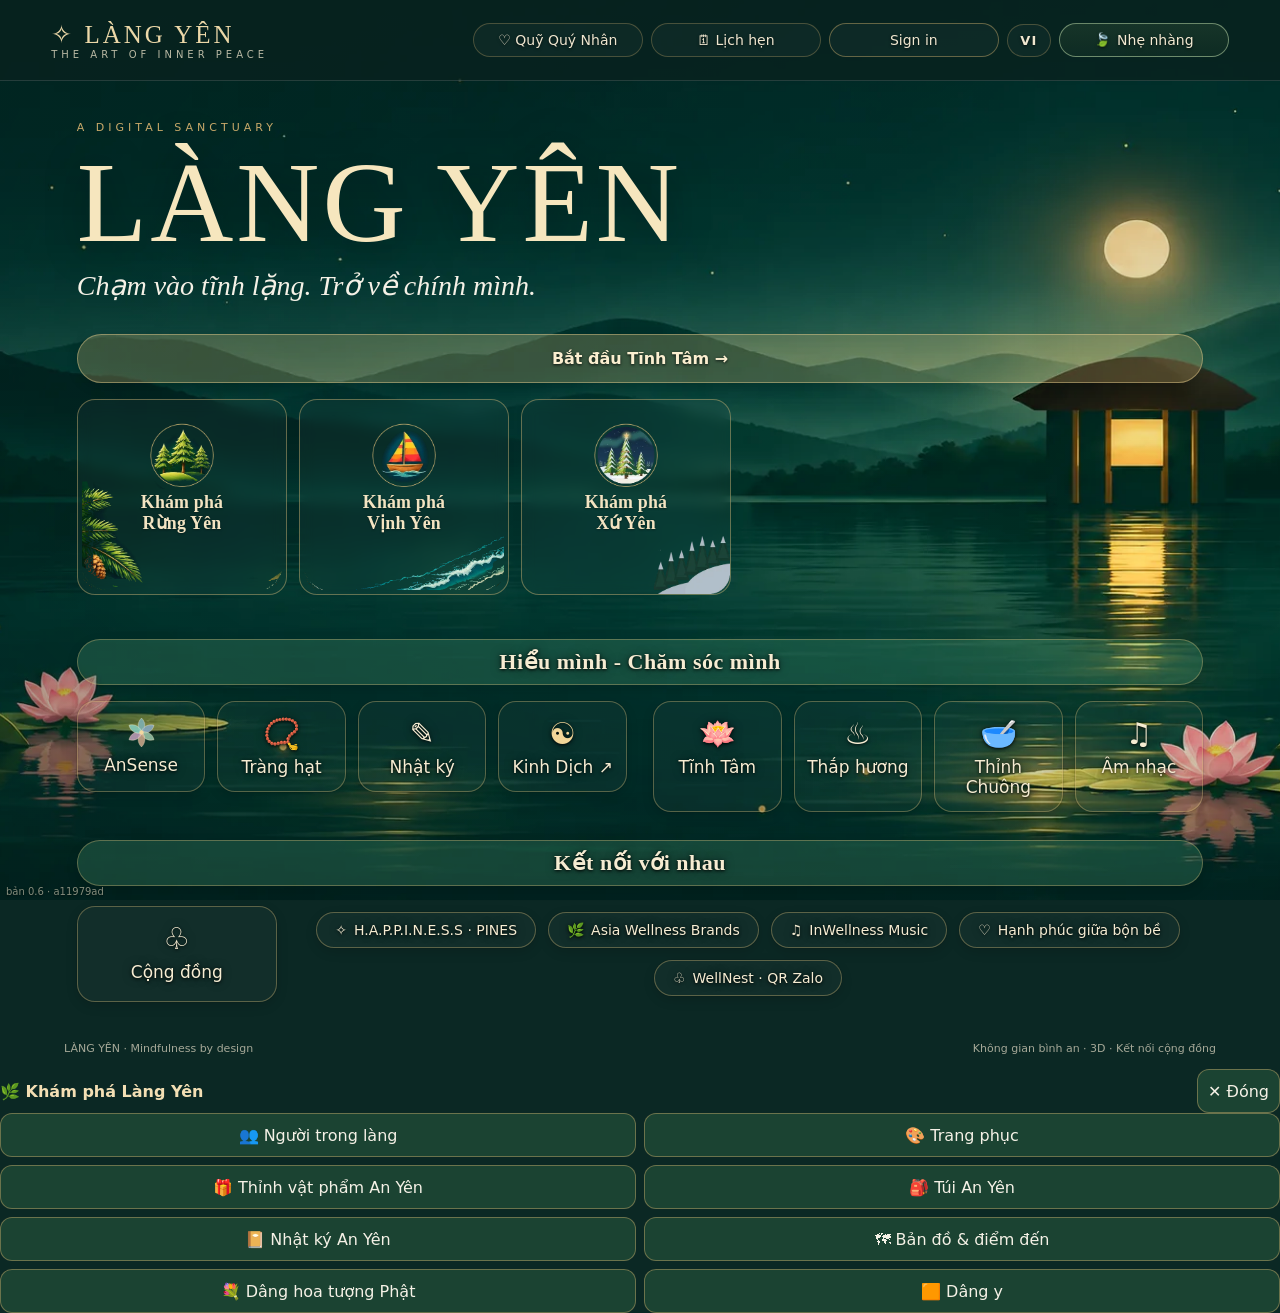
==== commit 3a457979: "Merge pull request #273 from cheetahmsu/xu-yen-gom-nen-moi Xứ Yên: thiết kế lại gian Halan Cham, Ann" ====
--- a/index.html
+++ b/index.html
@@ -1,6 +1,6 @@
 <!DOCTYPE html>
 
-<html lang="vi"><head><meta charset="utf-8"/><meta content="width=device-width,initial-scale=1" name="viewport"/><script>/* Mã bản dựng: so với version.json (không lưu đệm); trình duyệt còn giữ bản cũ thì tự tải lại bản mới một lần *//* Số phiên bản phát hành (anyen.space): đổi khi đưa bản mới lên */window.ANYEN_VERSION='0.6';window.ANYEN_BUILD='bd218197';(function(){try{var k='anyen-build-reload';fetch('version.json?t='+Date.now(),{cache:'no-store'}).then(function(r){return r.json()}).then(function(j){if(j&&j.build&&j.build!==window.ANYEN_BUILD&&sessionStorage.getItem(k)!==j.build){sessionStorage.setItem(k,j.build);var u=new URL(location.href);u.searchParams.set('b',j.build);location.replace(u.toString())}}).catch(function(){})}catch(e){}})();document.addEventListener('DOMContentLoaded',function(){var d=document.createElement('div');d.id='anyenBuild';d.textContent='bản '+window.ANYEN_VERSION+' · '+window.ANYEN_BUILD;d.style.cssText='position:fixed;left:6px;bottom:2px;z-index:200;font:10px/1.2 system-ui,sans-serif;color:#f3e7cc;opacity:.55;pointer-events:none;text-shadow:0 1px 2px #000';document.body.appendChild(d)});</script><script>/* Trang lite (…/?lite hoặc …/lite/): cùng mọi chức năng của trang full, không dựng bản đồ Rừng Yên, Vịnh Yên, không đi lại */window.anyenLite=new URLSearchParams(location.search).has('lite');if(window.anyenLite)document.documentElement.classList.add('lite');</script><title>LÀNG YÊN · Không gian bình an</title><link rel="stylesheet" href="css/langyen.css?v=7c9ae7a0"><meta content="website" property="og:type"/><meta content="LÀNG YÊN · Nhật ký bình an" property="og:title"/><meta content="Chạm vào tĩnh lặng. Trở về chính mình. Khám phá không gian Tĩnh Tâm và Nhật ký bình an tại AnYen.space." property="og:description"/><meta content="https://anyen.space/" property="og:url"/><meta content="https://anyen.space/anyen-share.jpg" property="og:image"/><meta content="1200" property="og:image:width"/><meta content="630" property="og:image:height"/></head><body><div class="app"><div class="scene"><canvas id="landscape"></canvas></div><div class="shade"></div><div id="zenHint" class="zen-hint" aria-live="polite">Chạm đất để đi · Chạm tọa cụ để ngồi · Chạm người để chào</div><div class="mode-label" id="sceneMode">Không gian phong cảnh · Canvas</div><div class="shell"><header class="top"><div class="brand">✧ LÀNG YÊN <small>THE ART OF INNER PEACE</small></div><nav class="nav"><button class="active nav-trung" data-page="home">Không gian Yên</button><button id="nav3D" class="nav-trung" title="Vào khu vực 3D" type="button">⌂ 3D</button><button class="nav-trung" data-page="community">♧ Cộng đồng</button><button class="nav-trung" data-page="meditate">Tĩnh Tâm</button><button class="nav-trung" data-page="ritual">Nghi thức</button><button class="nav-trung" data-page="journal">Nhật ký</button><button class="nav-trung" data-page="sound">Âm nhạc</button><a class="nav-external nav-trung" href="https://thuanthoi.com" rel="noopener noreferrer" target="_blank">☯ Kinh Dịch ↗</a><button data-page="fund">♡ Quỹ Quý Nhân</button><a class="nav-external" href="lich.html">🗓 Lịch hẹn</a><a class="nav-external" id="navSignIn" href="account.html?next=index.html">Sign in</a><button type="button" class="nav-lang" id="navLang" aria-haspopup="true" aria-expanded="false" title="Ngôn ngữ: Tiếng Việt" aria-label="Ngôn ngữ hiện tại: Tiếng Việt">VI</button><a class="nav-external nav-lite" id="navLite" href="lite/" title="Làng Yên Lite: bản nhẹ cho điện thoại" aria-label="Nhẹ nhàng: chuyển sang Làng Yên Lite"><span class="nav-lite-leaf" aria-hidden="true">🍃</span>Nhẹ nhàng</a></nav></header><div class="scene-controls"><button id="left" title="Xoay trái">↶</button><button id="right" title="Xoay phải">↷</button><button id="mute" title="Bật/tắt âm">♫</button></div><main class="main"><section class="hero" id="home"><div class="lite-only lite-breath" id="liteBreath"><div class="lite-orb" aria-hidden="true"><i></i><b><span>Hít vào</span><span>Thở ra</span></b></div><p>Thở theo vòng tròn, thế là đủ.</p><p class="lite-soft">Khi sẵn sàng, chọn một nơi bên dưới.</p><a class="lite-down" href="#liteExp">⌄ Hôm nay, bạn cần gì?</a></div><div class="lite-only lite-exp" id="liteExp"><b class="lite-roof">Trải nghiệm</b><div class="lite-grid"><button type="button" data-lite="statue" hidden><span>🪷</span>Toạ thiền<small>tượng Phật · rừng thông</small></button><button type="button" data-lite="van_hoa" hidden><span>🏛️</span>Nhà Văn Hoá<small>nhà cộng đồng · 36 người</small></button><button type="button" data-lite="tu_gia_me"><span>🏡</span>Tư Gia<small>rừng thông · mời bạn tới chơi</small></button><button type="button" data-lite="dao_yen_nha"><span>🏝</span>Nhà chính<small>Đảo Yên</small></button><button type="button" data-lite="dao_yen_thien"><span>🧘</span>Nhà Thiền<small>Đảo Yên</small></button><button type="button" data-lite="xep_so"><span>🐚</span>Xếp sò<small>giỏ có sẵn 36 sò</small></button><button type="button" data-lite="xep_da"><span>🪨</span>Xếp đá<small>đá có sẵn trên bãi</small></button></div><div class="lite-therapy"><b>Nhà trị liệu</b><div class="lite-chips"><button type="button" data-lite="nha_hoa_lan">🌸 Nhà Sắc</button><button type="button" data-lite="chuong_gio">🎐 Nhà Thanh</button><button type="button" data-lite="xong_huong">🌿 Nhà Hương</button><button type="button" data-lite="quan_tra">🍵 Nhà Vị</button><button type="button" data-lite="xuong_gom">🏺 Nhà Chạm</button><button type="button" data-lite="nha_niem">🕯️ Nhà Niệm</button></div></div></div><div class="eyebrow">A DIGITAL SANCTUARY</div><h1>LÀNG YÊN</h1><p>Chạm vào tĩnh lặng. Trở về chính mình.</p><button aria-label="Khám phá Rừng Yên" class="portal-entry sq" id="enter3D"><span class="portal-symbol">⌂</span><span class="portal-name" aria-hidden="true">Khám phá<br>Rừng Yên</span></button><button class="cta" data-go="meditate">Bắt đầu Tĩnh Tâm →</button><br><button aria-label="Khám phá Vịnh Yên" class="portal-entry bay sq" id="enterBay"><span class="portal-symbol">⛵</span><span class="portal-name" aria-hidden="true">Khám phá<br>Vịnh Yên</span></button><button aria-label="Khám phá Xứ Yên, vùng tuyết Lapland" class="portal-entry snow sq" id="enterSnow" type="button"><span class="portal-symbol">❄</span><span class="portal-name" aria-hidden="true">Khám phá<br>Xứ Yên</span></button><div class="dock"><div class="dock-house"><b class="dock-roof">Hiểu mình - Chăm sóc mình</b><button style="order:2" type="button" id="ansenseBtn" aria-label="AnSense, 6 giác quan"><span><svg width="33" height="33" viewBox="0 0 48 48" aria-hidden="true" style="display:block"><g stroke="#f4e7c6" stroke-opacity=".55" stroke-width="1" fill-opacity=".85"><path d="M24 25C17.5 19 17.5 9 24 3C30.5 9 30.5 19 24 25Z" fill="#7fb3b8"/><path d="M24 25C17.5 19 17.5 9 24 3C30.5 9 30.5 19 24 25Z" fill="#86a8c4" transform="rotate(60 24 24)"/><path d="M24 25C17.5 19 17.5 9 24 3C30.5 9 30.5 19 24 25Z" fill="#9cc7a9" transform="rotate(120 24 24)"/><path d="M24 25C17.5 19 17.5 9 24 3C30.5 9 30.5 19 24 25Z" fill="#d0a98c" transform="rotate(180 24 24)"/><path d="M24 25C17.5 19 17.5 9 24 3C30.5 9 30.5 19 24 25Z" fill="#c3a0bd" transform="rotate(240 24 24)"/><path d="M24 25C17.5 19 17.5 9 24 3C30.5 9 30.5 19 24 25Z" fill="#86cfc2" transform="rotate(300 24 24)"/></g><circle cx="24" cy="24" r="3.2" fill="#f2d7a0"/></svg></span>AnSense</button><button style="order:5" data-go="beads"><span>📿</span>Tràng hạt</button><button data-go="journal" style="order:8"><span>✎</span>Nhật ký</button><a class="house-tile" href="https://thuanthoi.com" target="_blank" rel="noopener noreferrer" style="order:9"><span>☯</span>Kinh Dịch ↗</a></div><div class="dock-house"><b class="dock-roof">Chăm sóc mình</b><button style="order:1" data-go="meditate"><span>🪷</span>Tĩnh Tâm</button><button style="order:3" data-go="ritual"><span>♨</span>Thắp hương</button><button style="order:4" id="gongShortcut"><span>🥣</span>Thỉnh Chuông</button><button style="order:6" data-go="sound"><span>♫</span>Âm nhạc</button></div><div class="dock-house"><b class="dock-roof">Kết nối với nhau</b><button data-go="community" style="order:0"><span>♧</span>Cộng đồng</button><div class="connections-links house-links" style="order:10"><a href="https://www.pines.one" rel="noopener noreferrer" target="_blank"><i>✧</i>H.A.P.P.I.N.E.S.S · PINES</a><a href="https://www.wellnessbrands.asia" rel="noopener noreferrer" target="_blank"><i>🌿</i>Asia Wellness Brands</a><a href="https://youtube.com/@inwellness" rel="noopener noreferrer" target="_blank"><i>♫</i>InWellness Music</a><a href="https://www.facebook.com/groups/hanhphucgiuabonbe" rel="noopener noreferrer" target="_blank"><i>♡</i>Hạnh phúc giữa bộn bề</a><details class="wellnest-link"><summary><i>♧</i>WellNest · QR Zalo</summary><img alt="Mã QR Zalo WellNest do quản trị viên cung cấp" loading="lazy" src="./wellnest-zalo-qr.jpg"/><p>Quét mã bằng Zalo để tham gia cộng đồng WellNest.</p></details></div></div></div></section><section class="panel hidden" id="meditate"><div class="eyebrow">BREATHE · RETURN · RENEW</div><h2>Một phút trở về</h2><p>Chọn thời lượng, thả lỏng đôi vai và trở về với nhịp thở.</p><div class="row" id="durations"><button class="chip selected" data-min="3">3 phút</button><button class="chip" data-min="5">5 phút</button><button class="chip" data-min="10">10 phút</button><button class="chip" data-min="20">20 phút</button></div><div class="breath-studio"><div class="eyebrow">NHỊP THỞ &amp; GIAI ĐIỆU</div><div class="breath-orb" id="breathOrb">Trở về</div><div class="breath-settings"><label for="breathPattern">Nhịp thở</label><select id="breathPattern"><option value="4,2,6">4 · 2 · 6 (dịu nhẹ)</option><option value="4,0,4">4 · 4 (đều nhịp)</option><option value="3,0,5">3 · 5 (chậm rãi)</option></select><button id="breathMusic" type="button">♫ Bật nhạc nền</button><label for="breathVolume">Âm lượng</label><input id="breathVolume" max="100" min="0" style="width:95px" type="range" value="35"/></div><div class="breath-note">Âm nền tạo trực tiếp trên thiết bị, hòa theo nhịp thở. Có thể tắt bất cứ lúc nào.</div></div><div class="timer" id="timer">03:00</div><div class="progress"><div id="timerbar" style="width:0%"></div></div><div class="label" id="breath">Hít vào bình an · Thở ra nhẹ nhàng</div><div class="row"><button class="cta" id="startTimer">Bắt đầu tĩnh tâm</button><button class="chip" id="resetTimer">Đặt lại</button></div></section><section class="panel hidden" id="ritual"><div class="eyebrow">MINDFUL RITUAL</div><h2>Nghi thức bình an</h2><p>Thắp một ngọn nến, dâng một đóa sen, ngân một tiếng chuông. Ba cách trở về với hiện tại.</p><div class="ritual-light" id="incenseIcon">🪔</div><div class="row"><button class="cta" id="incense">🪔 Thắp nến</button><button class="chip" id="offerFlower" type="button">🪷 Dâng hoa sen</button><button class="chip gong-button" id="gong" type="button"><svg aria-hidden="true" class="tibetan-bowl" viewbox="0 0 120 100" xmlns="http://www.w3.org/2000/svg"><defs><lineargradient id="bowlGold" x1="0" x2="1" y1="0" y2="1"><stop stop-color="#f4dc9d"></stop><stop offset=".55" stop-color="#b68c45"></stop><stop offset="1" stop-color="#e5c782"></stop></lineargradient></defs><path d="M18 43 Q60 53 102 43 Q100 77 60 83 Q20 77 18 43Z" fill="url(#bowlGold)" stroke="#e8ce91" stroke-width="2"></path><ellipse cx="60" cy="43" fill="#79592c" rx="42" ry="11" stroke="#f4dba0" stroke-width="3"></ellipse><ellipse cx="60" cy="43" fill="#3c3525" rx="33" ry="6"></ellipse><path d="M44 84H76M51 89H69" stroke="#cba85d" stroke-linecap="round" stroke-width="4"></path><path d="M79 13L106 34" stroke="#d7b16b" stroke-linecap="round" stroke-width="8"></path><path d="M78 12L84 16" stroke="#65452c" stroke-linecap="round" stroke-width="12"></path><path d="M38 64Q60 73 82 64" fill="none" stroke="#f7e0a1" stroke-opacity=".65" stroke-width="2"></path></svg><span>Thỉnh Chuông</span></button></div><div class="flower-ritual flower-display"><div aria-label="Hoa sen dâng trong nghi thức" aria-live="polite" class="lotus-offering" id="lotusOffering"><svg aria-label="Đóa hoa sen hồng đang nở" class="lotus-art" role="img" viewbox="0 0 240 185" xmlns="http://www.w3.org/2000/svg"><defs><lineargradient id="petalFill" x1="0" x2="0" y1="0" y2="1"><stop stop-color="#fff0f2"></stop><stop offset=".6" stop-color="#ef9cb8"></stop><stop offset="1" stop-color="#b75b88"></stop></lineargradient><radialgradient id="lotusGlow"><stop stop-color="#eacb8d" stop-opacity=".42"></stop><stop offset="1" stop-color="#eacb8d" stop-opacity="0"></stop></radialgradient></defs><ellipse cx="120" cy="110" fill="url(#lotusGlow)" rx="114" ry="72"></ellipse><g stroke="#a95c7d" stroke-linejoin="round" stroke-width="1.4"><path d="M118 149 Q49 143 30 87 Q80 90 118 149Z" fill="#d87f9f"></path><path d="M122 149 Q191 143 210 87 Q160 90 122 149Z" fill="#d87f9f"></path><path d="M120 146 Q54 122 60 52 Q105 79 120 146Z" fill="url(#petalFill)"></path><path d="M120 146 Q186 122 180 52 Q135 79 120 146Z" fill="url(#petalFill)"></path><path d="M120 145 Q90 95 120 17 Q150 95 120 145Z" fill="url(#petalFill)"></path><path d="M120 146 Q87 115 92 67 Q117 85 120 146Z" fill="#f6c2d2"></path><path d="M120 146 Q153 115 148 67 Q123 85 120 146Z" fill="#f6c2d2"></path></g><path d="M32 151 Q120 171 208 151" fill="none" stroke="#b4c6a3" stroke-linecap="round" stroke-width="4"></path></svg></div><div class="label" id="flowerMessage" role="status">Chạm “Dâng hoa sen” để gửi một lời nguyện lành.</div></div><div class="label" id="incenseMessage">Một ngọn nến nhỏ, một khoảng lặng cho chính mình.</div></section><section class="panel hidden" id="beads"><div class="eyebrow">108 MOMENTS OF PRESENCE</div><h2>Tràng hạt chánh niệm</h2><p>Mỗi lần chạm là một hơi thở, một khoảnh khắc có mặt.</p><div class="bead-visual" id="beadVisual" role="img" aria-label="Vòng tràng hạt chuyển động theo từng lần chạm"><div class="bead-ring" id="beadRing"></div><div class="bead-center">✧<small>108 hơi thở</small></div></div><div class="number"><span id="beadCount">0</span><span style="font-size:20px;color:#aebba9"> / 108</span></div><div class="progress"><div id="beadbar" style="width:0%"></div></div><div class="row"><button class="cta" id="beadTap">Lần một hạt ✧</button><button class="chip" id="beadReset">Bắt đầu lại</button><button class="chip" id="beadBellToggle" type="button" aria-pressed="true">🔔 Chuông: Bật</button></div><p class="bead-bell-note">🥣 Có thể bật hoặc tắt tiếng chuông khi lần hạt.</p></section><section class="panel hidden" id="journal"><div class="eyebrow">YOUR INNER GARDEN</div><h2>Nhật ký bình an</h2><p>Hôm nay, điều gì khiến bạn biết ơn?</p><textarea class="journal" id="journalInput" placeholder="Viết vài dòng cho chính mình..."></textarea><div class="row"><button class="cta" id="saveJournal">Lưu khoảnh khắc</button><button class="chip" id="previewShare">✧ Xem thiệp chia sẻ</button></div><div class="share-journal-panel hidden" id="shareJournalPanel"><p>Chỉ nội dung trong ô soạn thảo được đưa lên thiệp. Hãy tránh chia sẻ thông tin riêng tư.</p><canvas aria-label="Thiệp Nhật ký LÀNG YÊN" height="1200" id="shareCard" width="1200"></canvas><div class="row"><button class="cta" id="shareCardAction">Chia sẻ thiệp</button><button class="chip" id="downloadCard">Tải ảnh</button><button class="chip" id="shareFBLink">Chia sẻ link Facebook</button></div><p class="label">Facebook hiển thị ảnh đại diện của link từ Open Graph. Để đăng chính thiệp nhật ký, hãy dùng “Chia sẻ thiệp” hoặc tải ảnh và đính kèm thủ công.</p></div><div class="entries" id="entries"></div><div class="ansense-log"><div class="eyebrow" style="margin-top:22px">KẾT QUẢ ANSENSE</div><div class="label">Mỗi lần trả lời một bộ câu hỏi, check-in buổi sáng AnSense hoặc chọn Một màu hôm nay ở Nhà Sắc: thời gian thực hiện, kết quả và các câu trả lời. Chạm vào từng mục để xem chi tiết.</div><div class="entries" id="ansenseLog" style="max-height:300px;margin-bottom:14px"></div></div><div class="label">Nhật ký được lưu cục bộ trong trình duyệt này.</div></section><section class="panel music-panel hidden" id="sound"><div class="eyebrow">INWELLNESS MUSIC · THE SOUND OF STILLNESS</div><h2>Âm nhạc của Yên</h2><p>Thưởng thức âm nhạc chánh niệm từ InWellness. Mở kênh hoặc dán liên kết một video / playlist YouTube để nghe trực tiếp tại đây.</p><a class="music-link" href="https://www.youtube.com/@inwellness" rel="noopener noreferrer" target="_blank">♫ Khám phá InWellness trên YouTube ↗</a><div class="music-label">THƯ VIỆN INWELLNESS · CHỌN BẢN NHẠC</div><div class="track-grid"><button class="track" data-track="TSwzqOwW2is" type="button"><span>♫</span><b>InWellness · 01</b><small>Nghe trực tiếp ▶</small></button><button class="track" data-track="mtKXLw7Oylc" type="button"><span>♫</span><b>InWellness · 02</b><small>Nghe trực tiếp ▶</small></button><button class="track" data-track="DPIeUr5cRFg" type="button"><span>♫</span><b>InWellness · 03</b><small>Nghe trực tiếp ▶</small></button></div><label class="music-label" for="ytUrl">Liên kết video hoặc playlist InWellness</label><div class="music-form"><input aria-label="Liên kết video hoặc playlist YouTube" autocomplete="off" id="ytUrl" placeholder="https://www.youtube.com/watch?v=..." type="url"/><button class="cta" id="loadYoutube" type="button">▶ Nghe tại LÀNG YÊN</button></div><div class="label" id="ytStatus" role="status">Chọn một video trên kênh InWellness, bấm Chia sẻ, rồi dán liên kết vào ô trên.</div><div class="yt-container hidden" id="ytContainer"><iframe allow="accelerometer; autoplay; clipboard-write; encrypted-media; gyroscope; picture-in-picture; web-share" allowfullscreen="" id="ytFrame" loading="lazy" referrerpolicy="strict-origin-when-cross-origin" title="Trình phát YouTube InWellness"></iframe></div><div class="row"><button class="chip" id="stopYoutube" type="button">■ Dừng video</button><button class="chip" id="rain">✧ Mưa nhẹ</button><button class="chip" id="bowl">◉ Chuông Tây Tạng</button><button class="chip" id="silence">Tắt âm thiên nhiên</button></div><div class="label">Trình phát cần Internet và website HTTPS. YouTube có thể hiển thị quảng cáo hoặc không cho phép nhúng một số nội dung. Âm thanh nền tổng hợp hoạt động độc lập.</div></section><section class="panel fund-panel hidden" id="fund"><div class="eyebrow">GIVING WITH GRATITUDE · QUỸ QUÝ NHÂN</div><h2>Gieo một hạt lành</h2><p>Đóng góp hoàn toàn tự nguyện. Chọn mức dự kiến, viết lời nhắn và xem thông tin minh bạch trước khi quyết định. <strong>Chuyển khoản trực tiếp đến tài khoản cá nhân Võ Thành Đăng tại MB Bank. Vui lòng kiểm tra thông tin trước khi chuyển khoản.</strong></p><div class="donation-card"><div class="eyebrow">THÔNG TIN TIẾP NHẬN</div><strong>Ngân hàng Quân Đội (MB Bank)</strong><p>Chủ tài khoản: <b>VÕ THÀNH ĐĂNG</b></p><p>Số tài khoản: <b>6369</b> <button class="chip" id="copyAccount" type="button">Sao chép STK</button></p><img alt="Mã VietQR Quỹ Quý Nhân do quản trị viên cung cấp" class="bankqr" loading="lazy" src="./quy-quy-nhan-vietqr.jpg"/><p class="label">Quét mã bằng ứng dụng ngân hàng, kiểm tra tên người nhận và số tiền trước khi xác nhận.</p><a class="fundlink" href="https://thiennguyen.app/user/quyquynhan" rel="noopener noreferrer" target="_blank">↗ Xem Quỹ Quý Nhân minh bạch trên Thiện Nguyện</a></div><div class="label">MỨC ĐÓNG GÓP DỰ KIẾN (VND)</div><div class="row" id="amounts"><button class="chip selected" data-amount="50000">50.000đ</button><button class="chip" data-amount="100000">100.000đ</button><button class="chip" data-amount="200000">200.000đ</button><button class="chip" data-amount="500000">500.000đ</button></div><label class="label" for="customAmount">Hoặc nhập số tiền khác</label><input class="field" id="customAmount" max="100000000" min="1000" placeholder="Ví dụ: 150000" step="1000" type="number"/><label class="label" for="fundMessage">Lời nguyện lành (không bắt buộc)</label><textarea class="journal" id="fundMessage" maxlength="300" placeholder="Mong những điều tử tế được lan xa..."></textarea><label class="consent"><input id="fundConsent" type="checkbox"/> Tôi hiểu khoản chuyển đến tài khoản cá nhân và ứng dụng không tự xác nhận giao dịch hoặc phát hành biên nhận.</label><div class="row"><button class="cta" id="previewPledge">Tạo nội dung chuyển khoản</button><a class="chip" id="fundTransparency" href="https://thiennguyen.app/user/quyquynhan" target="_blank" rel="noopener noreferrer" style="text-decoration:none">Xem minh bạch trực tuyến</a></div><div aria-live="polite" class="receipt hidden" id="pledgePreview"></div><div class="receipt hidden" id="transparency"><strong>Nguyên tắc thiết kế hệ thống</strong><p>Chỉ hiển thị số tiền đã tiếp nhận khi có giao dịch được xác minh. Công bố đơn vị tiếp nhận, mục đích, kỳ báo cáo, khoản chi và chứng từ phù hợp. Chưa có dữ liệu giao dịch thực tế.</p><p>Không công bố tên người đóng góp hoặc lời nhắn nếu chưa được đồng ý. Không gắn đóng góp với phúc lành hay kết quả tâm linh.</p></div><div class="label">Ứng dụng không truy cập số dư ngân hàng, không tự đối soát và không xác nhận giao dịch. Hãy đối chiếu trực tiếp trên trang Thiện Nguyện.</div></section><section class="panel community-panel hidden" id="community"><div class="eyebrow">LÀNG YÊN · TOGETHER IN STILLNESS</div><h2>Cộng đồng Yên</h2><p>Không gian chung để gặp gỡ. Phòng Tĩnh Tâm riêng để cùng thực hành mà vẫn giữ sự yên tĩnh.</p><div class="room-status"><strong id="currentRoom">Bạn đang ở: Sảnh chung</strong><div class="muted-note" id="roomDisclaimer">Chọn phòng và bấm Kết nối để gặp khách đang trực tuyến. Nhật ký luôn riêng tư trên thiết bị.</div></div><div class="rooms-grid"><button class="room-card selected" data-room="Sảnh chung"><strong>🌿 Sảnh chung</strong><small>Dạo bước và gửi lời chào bình an</small></button><button class="room-card" data-room="Phòng Sen · 10 người" hidden disabled><strong>🪷 Phòng Sen</strong><small>Tĩnh Tâm nhóm nhỏ · thiết kế tối đa 10 người</small></button><button class="room-card" data-room="Phòng Trúc · 20 người" hidden disabled><strong>🎋 Phòng Trúc</strong><small>Tĩnh Tâm cộng đồng · thiết kế tối đa 20 người</small></button><button class="room-card" data-room="Phòng Riêng" hidden disabled><strong>◉ Phòng Riêng</strong><small>Tạo phòng hoặc tham gia bằng mã mời</small></button></div><div class="community-tools"><button id="editProfile">✎ Tên &amp; trang phục</button><button id="enterRoom3D">⌂ Bước vào không gian</button><button id="roomMeditate">🪷 Bắt đầu Tĩnh Tâm</button></div><p class="muted-note">Giai đoạn thử nghiệm chỉ mở Sảnh chung. Các phòng khác sẽ trở lại sau. Các phòng công cộng có thể kết nối thời gian thực. Phòng riêng yêu cầu mã mời; nhật ký không được chia sẻ.</p></section></main><section aria-label="Liên kết hệ sinh thái" class="connections-strip"><div class="connections-title">✧ KẾT NỐI HỆ SINH THÁI</div><div class="connections-links"><a href="https://www.pines.one" rel="noopener noreferrer" target="_blank">✧ H.A.P.P.I.N.E.S.S · PINES</a><a href="https://www.wellnessbrands.asia" rel="noopener noreferrer" target="_blank">🌿 Asia Wellness Brands</a><a href="https://youtube.com/@inwellness" rel="noopener noreferrer" target="_blank">♫ InWellness Music</a><a href="https://www.facebook.com/groups/hanhphucgiuabonbe" rel="noopener noreferrer" target="_blank">♡ Hạnh phúc giữa bộn bề</a><details class="wellnest-link"><summary>♧ WellNest · QR Zalo</summary><img alt="Mã QR Zalo WellNest do quản trị viên cung cấp" loading="lazy" src="./wellnest-zalo-qr.jpg"/><p>Quét mã bằng Zalo để tham gia cộng đồng WellNest.</p></details></div></section><footer class="footer"><span>LÀNG YÊN · Mindfulness by design</span><span>Không gian bình an · 3D · Kết nối cộng đồng</span></footer></div><div aria-label="Điểm đến trong không gian 3D" class="zone-nav"><button class="active" data-zone="gate">⛩ Cổng Yên</button><button data-zone="garden">🌿 Sân vườn</button><button data-zone="lotus">🪷 Hồ sen</button><button data-zone="meditation">◉ Thiền đường</button><button data-zone="sanctuary">✧ Chánh điện</button></div><button class="zone-action" id="zoneAction">🪷 Bắt đầu Tĩnh Tâm</button><div class="zone-help" id="zoneHelp">Chọn điểm đến hoặc chạm biểu tượng vàng trong không gian · Kéo để quan sát</div><div aria-label="Không gian Yên 3D" id="immersiveHUD" role="region"><div class="immersive-top"><div class="immersive-name">✧ LÀNG YÊN - RỪNG YÊN</div><button aria-label="Về trang chính Làng Yên" id="exit3D">🏠 Trang chính</button></div><div class="immersive-bottom"><p>Kéo để xoay góc nhìn · Dùng ← → hoặc các nút bên dưới</p><div class="immersive-arrows"><button aria-label="Xoay trái" id="immersiveLeft">↶ Xoay trái</button><button aria-label="Xoay phải" id="immersiveRight">Xoay phải ↷</button></div></div></div><div class="profile-bar" id="profileBar"><span class="avatar-bubble" id="avatarBubble"></span><span class="small" id="profileLabel">Khách Yên</span><button id="openProfile">✎ Cá nhân hóa</button><button id="openRooms">♧ Phòng Yên</button><a id="signIn" href="account.html?next=index.html" style="background:transparent;border:1px solid #c8a96a77;border-radius:20px;color:#f5e8c8;padding:6px 12px;text-decoration:none;font-size:14px;min-height:32px;display:inline-flex;align-items:center">Sign in</a></div><aside aria-label="Kết nối cộng đồng trực tuyến" id="realtimeBox"><button type="button" id="rtToggle" aria-expanded="false">✦ LÀNG YÊN · TRỰC TUYẾN <span>⌄</span></button><div id="rtContent"><div class="rt-room-chooser"><label for="rtRoomSelect">Phòng</label><select id="rtRoomSelect"><option value="Sảnh chung">🌿 Sảnh chung</option></select></div><div id="privateRoomControls" hidden><label for="privateRoomName">Tên phòng / Trưởng nhóm</label><input id="privateRoomName" maxlength="50" placeholder="Ví dụ: Thiền đường của An" autocomplete="off"><label for="privateRoomCode">Mã mời phòng riêng</label><input id="privateRoomCode" autocomplete="off" maxlength="32" placeholder="Nhập mã mời"/><button type="button" id="createPrivateRoom">+ Tạo phòng riêng</button><p class="muted-note">Chia sẻ mã mời trực tiếp với người bạn tin cậy. Không gửi nhật ký.</p></div><p id="realtimeStatus">Chưa kết nối Supabase</p><div class="rt-row"><button id="connectRealtime">Kết nối</button><button id="disconnectRealtime">Rời phòng</button></div><div id="onlineCount">0 người trực tuyến</div><div id="onlinePeople"></div><div class="rt-actions"><button id="realtimeGreet" type="button">🙏 Chào nhau</button><button id="realtimeSit" type="button">🧘 Toạ thiền</button><button id="realtimeWalk" type="button">🚶 Thiền hành</button><button id="realtimeBell" type="button">🥣 Thỉnh chuông</button><button id="realtimeSession" type="button">🌿 Thiền chung 5 phút</button><button id="realtimeSessionEnd" type="button">✧ Kết thúc thiền</button></div><section id="resonancePanel" aria-label="Thiền đường cộng hưởng" hidden>
+<html lang="vi"><head><meta charset="utf-8"/><meta content="width=device-width,initial-scale=1" name="viewport"/><script>/* Mã bản dựng: so với version.json (không lưu đệm); trình duyệt còn giữ bản cũ thì tự tải lại bản mới một lần *//* Số phiên bản phát hành (anyen.space): đổi khi đưa bản mới lên */window.ANYEN_VERSION='0.6';window.ANYEN_BUILD='a11979ad';(function(){try{var k='anyen-build-reload';fetch('version.json?t='+Date.now(),{cache:'no-store'}).then(function(r){return r.json()}).then(function(j){if(j&&j.build&&j.build!==window.ANYEN_BUILD&&sessionStorage.getItem(k)!==j.build){sessionStorage.setItem(k,j.build);var u=new URL(location.href);u.searchParams.set('b',j.build);location.replace(u.toString())}}).catch(function(){})}catch(e){}})();document.addEventListener('DOMContentLoaded',function(){var d=document.createElement('div');d.id='anyenBuild';d.textContent='bản '+window.ANYEN_VERSION+' · '+window.ANYEN_BUILD;d.style.cssText='position:fixed;left:6px;bottom:2px;z-index:200;font:10px/1.2 system-ui,sans-serif;color:#f3e7cc;opacity:.55;pointer-events:none;text-shadow:0 1px 2px #000';document.body.appendChild(d)});</script><script>/* Trang lite (…/?lite hoặc …/lite/): cùng mọi chức năng của trang full, không dựng bản đồ Rừng Yên, Vịnh Yên, không đi lại */window.anyenLite=new URLSearchParams(location.search).has('lite');if(window.anyenLite)document.documentElement.classList.add('lite');</script><title>LÀNG YÊN · Không gian bình an</title><link rel="stylesheet" href="css/langyen.css?v=7c9ae7a0"><meta content="website" property="og:type"/><meta content="LÀNG YÊN · Nhật ký bình an" property="og:title"/><meta content="Chạm vào tĩnh lặng. Trở về chính mình. Khám phá không gian Tĩnh Tâm và Nhật ký bình an tại AnYen.space." property="og:description"/><meta content="https://anyen.space/" property="og:url"/><meta content="https://anyen.space/anyen-share.jpg" property="og:image"/><meta content="1200" property="og:image:width"/><meta content="630" property="og:image:height"/></head><body><div class="app"><div class="scene"><canvas id="landscape"></canvas></div><div class="shade"></div><div id="zenHint" class="zen-hint" aria-live="polite">Chạm đất để đi · Chạm tọa cụ để ngồi · Chạm người để chào</div><div class="mode-label" id="sceneMode">Không gian phong cảnh · Canvas</div><div class="shell"><header class="top"><div class="brand">✧ LÀNG YÊN <small>THE ART OF INNER PEACE</small></div><nav class="nav"><button class="active nav-trung" data-page="home">Không gian Yên</button><button id="nav3D" class="nav-trung" title="Vào khu vực 3D" type="button">⌂ 3D</button><button class="nav-trung" data-page="community">♧ Cộng đồng</button><button class="nav-trung" data-page="meditate">Tĩnh Tâm</button><button class="nav-trung" data-page="ritual">Nghi thức</button><button class="nav-trung" data-page="journal">Nhật ký</button><button class="nav-trung" data-page="sound">Âm nhạc</button><a class="nav-external nav-trung" href="https://thuanthoi.com" rel="noopener noreferrer" target="_blank">☯ Kinh Dịch ↗</a><button data-page="fund">♡ Quỹ Quý Nhân</button><a class="nav-external" href="lich.html">🗓 Lịch hẹn</a><a class="nav-external" id="navSignIn" href="account.html?next=index.html">Sign in</a><button type="button" class="nav-lang" id="navLang" aria-haspopup="true" aria-expanded="false" title="Ngôn ngữ: Tiếng Việt" aria-label="Ngôn ngữ hiện tại: Tiếng Việt">VI</button><a class="nav-external nav-lite" id="navLite" href="lite/" title="Làng Yên Lite: bản nhẹ cho điện thoại" aria-label="Nhẹ nhàng: chuyển sang Làng Yên Lite"><span class="nav-lite-leaf" aria-hidden="true">🍃</span>Nhẹ nhàng</a></nav></header><div class="scene-controls"><button id="left" title="Xoay trái">↶</button><button id="right" title="Xoay phải">↷</button><button id="mute" title="Bật/tắt âm">♫</button></div><main class="main"><section class="hero" id="home"><div class="lite-only lite-breath" id="liteBreath"><div class="lite-orb" aria-hidden="true"><i></i><b><span>Hít vào</span><span>Thở ra</span></b></div><p>Thở theo vòng tròn, thế là đủ.</p><p class="lite-soft">Khi sẵn sàng, chọn một nơi bên dưới.</p><a class="lite-down" href="#liteExp">⌄ Hôm nay, bạn cần gì?</a></div><div class="lite-only lite-exp" id="liteExp"><b class="lite-roof">Trải nghiệm</b><div class="lite-grid"><button type="button" data-lite="statue" hidden><span>🪷</span>Toạ thiền<small>tượng Phật · rừng thông</small></button><button type="button" data-lite="van_hoa" hidden><span>🏛️</span>Nhà Văn Hoá<small>nhà cộng đồng · 36 người</small></button><button type="button" data-lite="tu_gia_me"><span>🏡</span>Tư Gia<small>rừng thông · mời bạn tới chơi</small></button><button type="button" data-lite="dao_yen_nha"><span>🏝</span>Nhà chính<small>Đảo Yên</small></button><button type="button" data-lite="dao_yen_thien"><span>🧘</span>Nhà Thiền<small>Đảo Yên</small></button><button type="button" data-lite="xep_so"><span>🐚</span>Xếp sò<small>giỏ có sẵn 36 sò</small></button><button type="button" data-lite="xep_da"><span>🪨</span>Xếp đá<small>đá có sẵn trên bãi</small></button></div><div class="lite-therapy"><b>Nhà trị liệu</b><div class="lite-chips"><button type="button" data-lite="nha_hoa_lan">🌸 Nhà Sắc</button><button type="button" data-lite="chuong_gio">🎐 Nhà Thanh</button><button type="button" data-lite="xong_huong">🌿 Nhà Hương</button><button type="button" data-lite="quan_tra">🍵 Nhà Vị</button><button type="button" data-lite="xuong_gom">🏺 Nhà Chạm</button><button type="button" data-lite="nha_niem">🕯️ Nhà Niệm</button></div></div></div><div class="eyebrow">A DIGITAL SANCTUARY</div><h1>LÀNG YÊN</h1><p>Chạm vào tĩnh lặng. Trở về chính mình.</p><button aria-label="Khám phá Rừng Yên" class="portal-entry sq" id="enter3D"><span class="portal-symbol">⌂</span><span class="portal-name" aria-hidden="true">Khám phá<br>Rừng Yên</span></button><button class="cta" data-go="meditate">Bắt đầu Tĩnh Tâm →</button><br><button aria-label="Khám phá Vịnh Yên" class="portal-entry bay sq" id="enterBay"><span class="portal-symbol">⛵</span><span class="portal-name" aria-hidden="true">Khám phá<br>Vịnh Yên</span></button><button aria-label="Khám phá Xứ Yên, vùng tuyết Lapland" class="portal-entry snow sq" id="enterSnow" type="button"><span class="portal-symbol">❄</span><span class="portal-name" aria-hidden="true">Khám phá<br>Xứ Yên</span></button><div class="dock"><div class="dock-house"><b class="dock-roof">Hiểu mình - Chăm sóc mình</b><button style="order:2" type="button" id="ansenseBtn" aria-label="AnSense, 6 giác quan"><span><svg width="33" height="33" viewBox="0 0 48 48" aria-hidden="true" style="display:block"><g stroke="#f4e7c6" stroke-opacity=".55" stroke-width="1" fill-opacity=".85"><path d="M24 25C17.5 19 17.5 9 24 3C30.5 9 30.5 19 24 25Z" fill="#7fb3b8"/><path d="M24 25C17.5 19 17.5 9 24 3C30.5 9 30.5 19 24 25Z" fill="#86a8c4" transform="rotate(60 24 24)"/><path d="M24 25C17.5 19 17.5 9 24 3C30.5 9 30.5 19 24 25Z" fill="#9cc7a9" transform="rotate(120 24 24)"/><path d="M24 25C17.5 19 17.5 9 24 3C30.5 9 30.5 19 24 25Z" fill="#d0a98c" transform="rotate(180 24 24)"/><path d="M24 25C17.5 19 17.5 9 24 3C30.5 9 30.5 19 24 25Z" fill="#c3a0bd" transform="rotate(240 24 24)"/><path d="M24 25C17.5 19 17.5 9 24 3C30.5 9 30.5 19 24 25Z" fill="#86cfc2" transform="rotate(300 24 24)"/></g><circle cx="24" cy="24" r="3.2" fill="#f2d7a0"/></svg></span>AnSense</button><button style="order:5" data-go="beads"><span>📿</span>Tràng hạt</button><button data-go="journal" style="order:8"><span>✎</span>Nhật ký</button><a class="house-tile" href="https://thuanthoi.com" target="_blank" rel="noopener noreferrer" style="order:9"><span>☯</span>Kinh Dịch ↗</a></div><div class="dock-house"><b class="dock-roof">Chăm sóc mình</b><button style="order:1" data-go="meditate"><span>🪷</span>Tĩnh Tâm</button><button style="order:3" data-go="ritual"><span>♨</span>Thắp hương</button><button style="order:4" id="gongShortcut"><span>🥣</span>Thỉnh Chuông</button><button style="order:6" data-go="sound"><span>♫</span>Âm nhạc</button></div><div class="dock-house"><b class="dock-roof">Kết nối với nhau</b><button data-go="community" style="order:0"><span>♧</span>Cộng đồng</button><div class="connections-links house-links" style="order:10"><a href="https://www.pines.one" rel="noopener noreferrer" target="_blank"><i>✧</i>H.A.P.P.I.N.E.S.S · PINES</a><a href="https://www.wellnessbrands.asia" rel="noopener noreferrer" target="_blank"><i>🌿</i>Asia Wellness Brands</a><a href="https://youtube.com/@inwellness" rel="noopener noreferrer" target="_blank"><i>♫</i>InWellness Music</a><a href="https://www.facebook.com/groups/hanhphucgiuabonbe" rel="noopener noreferrer" target="_blank"><i>♡</i>Hạnh phúc giữa bộn bề</a><details class="wellnest-link"><summary><i>♧</i>WellNest · QR Zalo</summary><img alt="Mã QR Zalo WellNest do quản trị viên cung cấp" loading="lazy" src="./wellnest-zalo-qr.jpg"/><p>Quét mã bằng Zalo để tham gia cộng đồng WellNest.</p></details></div></div></div></section><section class="panel hidden" id="meditate"><div class="eyebrow">BREATHE · RETURN · RENEW</div><h2>Một phút trở về</h2><p>Chọn thời lượng, thả lỏng đôi vai và trở về với nhịp thở.</p><div class="row" id="durations"><button class="chip selected" data-min="3">3 phút</button><button class="chip" data-min="5">5 phút</button><button class="chip" data-min="10">10 phút</button><button class="chip" data-min="20">20 phút</button></div><div class="breath-studio"><div class="eyebrow">NHỊP THỞ &amp; GIAI ĐIỆU</div><div class="breath-orb" id="breathOrb">Trở về</div><div class="breath-settings"><label for="breathPattern">Nhịp thở</label><select id="breathPattern"><option value="4,2,6">4 · 2 · 6 (dịu nhẹ)</option><option value="4,0,4">4 · 4 (đều nhịp)</option><option value="3,0,5">3 · 5 (chậm rãi)</option></select><button id="breathMusic" type="button">♫ Bật nhạc nền</button><label for="breathVolume">Âm lượng</label><input id="breathVolume" max="100" min="0" style="width:95px" type="range" value="35"/></div><div class="breath-note">Âm nền tạo trực tiếp trên thiết bị, hòa theo nhịp thở. Có thể tắt bất cứ lúc nào.</div></div><div class="timer" id="timer">03:00</div><div class="progress"><div id="timerbar" style="width:0%"></div></div><div class="label" id="breath">Hít vào bình an · Thở ra nhẹ nhàng</div><div class="row"><button class="cta" id="startTimer">Bắt đầu tĩnh tâm</button><button class="chip" id="resetTimer">Đặt lại</button></div></section><section class="panel hidden" id="ritual"><div class="eyebrow">MINDFUL RITUAL</div><h2>Nghi thức bình an</h2><p>Thắp một ngọn nến, dâng một đóa sen, ngân một tiếng chuông. Ba cách trở về với hiện tại.</p><div class="ritual-light" id="incenseIcon">🪔</div><div class="row"><button class="cta" id="incense">🪔 Thắp nến</button><button class="chip" id="offerFlower" type="button">🪷 Dâng hoa sen</button><button class="chip gong-button" id="gong" type="button"><svg aria-hidden="true" class="tibetan-bowl" viewbox="0 0 120 100" xmlns="http://www.w3.org/2000/svg"><defs><lineargradient id="bowlGold" x1="0" x2="1" y1="0" y2="1"><stop stop-color="#f4dc9d"></stop><stop offset=".55" stop-color="#b68c45"></stop><stop offset="1" stop-color="#e5c782"></stop></lineargradient></defs><path d="M18 43 Q60 53 102 43 Q100 77 60 83 Q20 77 18 43Z" fill="url(#bowlGold)" stroke="#e8ce91" stroke-width="2"></path><ellipse cx="60" cy="43" fill="#79592c" rx="42" ry="11" stroke="#f4dba0" stroke-width="3"></ellipse><ellipse cx="60" cy="43" fill="#3c3525" rx="33" ry="6"></ellipse><path d="M44 84H76M51 89H69" stroke="#cba85d" stroke-linecap="round" stroke-width="4"></path><path d="M79 13L106 34" stroke="#d7b16b" stroke-linecap="round" stroke-width="8"></path><path d="M78 12L84 16" stroke="#65452c" stroke-linecap="round" stroke-width="12"></path><path d="M38 64Q60 73 82 64" fill="none" stroke="#f7e0a1" stroke-opacity=".65" stroke-width="2"></path></svg><span>Thỉnh Chuông</span></button></div><div class="flower-ritual flower-display"><div aria-label="Hoa sen dâng trong nghi thức" aria-live="polite" class="lotus-offering" id="lotusOffering"><svg aria-label="Đóa hoa sen hồng đang nở" class="lotus-art" role="img" viewbox="0 0 240 185" xmlns="http://www.w3.org/2000/svg"><defs><lineargradient id="petalFill" x1="0" x2="0" y1="0" y2="1"><stop stop-color="#fff0f2"></stop><stop offset=".6" stop-color="#ef9cb8"></stop><stop offset="1" stop-color="#b75b88"></stop></lineargradient><radialgradient id="lotusGlow"><stop stop-color="#eacb8d" stop-opacity=".42"></stop><stop offset="1" stop-color="#eacb8d" stop-opacity="0"></stop></radialgradient></defs><ellipse cx="120" cy="110" fill="url(#lotusGlow)" rx="114" ry="72"></ellipse><g stroke="#a95c7d" stroke-linejoin="round" stroke-width="1.4"><path d="M118 149 Q49 143 30 87 Q80 90 118 149Z" fill="#d87f9f"></path><path d="M122 149 Q191 143 210 87 Q160 90 122 149Z" fill="#d87f9f"></path><path d="M120 146 Q54 122 60 52 Q105 79 120 146Z" fill="url(#petalFill)"></path><path d="M120 146 Q186 122 180 52 Q135 79 120 146Z" fill="url(#petalFill)"></path><path d="M120 145 Q90 95 120 17 Q150 95 120 145Z" fill="url(#petalFill)"></path><path d="M120 146 Q87 115 92 67 Q117 85 120 146Z" fill="#f6c2d2"></path><path d="M120 146 Q153 115 148 67 Q123 85 120 146Z" fill="#f6c2d2"></path></g><path d="M32 151 Q120 171 208 151" fill="none" stroke="#b4c6a3" stroke-linecap="round" stroke-width="4"></path></svg></div><div class="label" id="flowerMessage" role="status">Chạm “Dâng hoa sen” để gửi một lời nguyện lành.</div></div><div class="label" id="incenseMessage">Một ngọn nến nhỏ, một khoảng lặng cho chính mình.</div></section><section class="panel hidden" id="beads"><div class="eyebrow">108 MOMENTS OF PRESENCE</div><h2>Tràng hạt chánh niệm</h2><p>Mỗi lần chạm là một hơi thở, một khoảnh khắc có mặt.</p><div class="bead-visual" id="beadVisual" role="img" aria-label="Vòng tràng hạt chuyển động theo từng lần chạm"><div class="bead-ring" id="beadRing"></div><div class="bead-center">✧<small>108 hơi thở</small></div></div><div class="number"><span id="beadCount">0</span><span style="font-size:20px;color:#aebba9"> / 108</span></div><div class="progress"><div id="beadbar" style="width:0%"></div></div><div class="row"><button class="cta" id="beadTap">Lần một hạt ✧</button><button class="chip" id="beadReset">Bắt đầu lại</button><button class="chip" id="beadBellToggle" type="button" aria-pressed="true">🔔 Chuông: Bật</button></div><p class="bead-bell-note">🥣 Có thể bật hoặc tắt tiếng chuông khi lần hạt.</p></section><section class="panel hidden" id="journal"><div class="eyebrow">YOUR INNER GARDEN</div><h2>Nhật ký bình an</h2><p>Hôm nay, điều gì khiến bạn biết ơn?</p><textarea class="journal" id="journalInput" placeholder="Viết vài dòng cho chính mình..."></textarea><div class="row"><button class="cta" id="saveJournal">Lưu khoảnh khắc</button><button class="chip" id="previewShare">✧ Xem thiệp chia sẻ</button></div><div class="share-journal-panel hidden" id="shareJournalPanel"><p>Chỉ nội dung trong ô soạn thảo được đưa lên thiệp. Hãy tránh chia sẻ thông tin riêng tư.</p><canvas aria-label="Thiệp Nhật ký LÀNG YÊN" height="1200" id="shareCard" width="1200"></canvas><div class="row"><button class="cta" id="shareCardAction">Chia sẻ thiệp</button><button class="chip" id="downloadCard">Tải ảnh</button><button class="chip" id="shareFBLink">Chia sẻ link Facebook</button></div><p class="label">Facebook hiển thị ảnh đại diện của link từ Open Graph. Để đăng chính thiệp nhật ký, hãy dùng “Chia sẻ thiệp” hoặc tải ảnh và đính kèm thủ công.</p></div><div class="entries" id="entries"></div><div class="ansense-log"><div class="eyebrow" style="margin-top:22px">KẾT QUẢ ANSENSE</div><div class="label">Mỗi lần trả lời một bộ câu hỏi, check-in buổi sáng AnSense hoặc chọn Một màu hôm nay ở Nhà Sắc: thời gian thực hiện, kết quả và các câu trả lời. Chạm vào từng mục để xem chi tiết.</div><div class="entries" id="ansenseLog" style="max-height:300px;margin-bottom:14px"></div></div><div class="label">Nhật ký được lưu cục bộ trong trình duyệt này.</div></section><section class="panel music-panel hidden" id="sound"><div class="eyebrow">INWELLNESS MUSIC · THE SOUND OF STILLNESS</div><h2>Âm nhạc của Yên</h2><p>Thưởng thức âm nhạc chánh niệm từ InWellness. Mở kênh hoặc dán liên kết một video / playlist YouTube để nghe trực tiếp tại đây.</p><a class="music-link" href="https://www.youtube.com/@inwellness" rel="noopener noreferrer" target="_blank">♫ Khám phá InWellness trên YouTube ↗</a><div class="music-label">THƯ VIỆN INWELLNESS · CHỌN BẢN NHẠC</div><div class="track-grid"><button class="track" data-track="TSwzqOwW2is" type="button"><span>♫</span><b>InWellness · 01</b><small>Nghe trực tiếp ▶</small></button><button class="track" data-track="mtKXLw7Oylc" type="button"><span>♫</span><b>InWellness · 02</b><small>Nghe trực tiếp ▶</small></button><button class="track" data-track="DPIeUr5cRFg" type="button"><span>♫</span><b>InWellness · 03</b><small>Nghe trực tiếp ▶</small></button></div><label class="music-label" for="ytUrl">Liên kết video hoặc playlist InWellness</label><div class="music-form"><input aria-label="Liên kết video hoặc playlist YouTube" autocomplete="off" id="ytUrl" placeholder="https://www.youtube.com/watch?v=..." type="url"/><button class="cta" id="loadYoutube" type="button">▶ Nghe tại LÀNG YÊN</button></div><div class="label" id="ytStatus" role="status">Chọn một video trên kênh InWellness, bấm Chia sẻ, rồi dán liên kết vào ô trên.</div><div class="yt-container hidden" id="ytContainer"><iframe allow="accelerometer; autoplay; clipboard-write; encrypted-media; gyroscope; picture-in-picture; web-share" allowfullscreen="" id="ytFrame" loading="lazy" referrerpolicy="strict-origin-when-cross-origin" title="Trình phát YouTube InWellness"></iframe></div><div class="row"><button class="chip" id="stopYoutube" type="button">■ Dừng video</button><button class="chip" id="rain">✧ Mưa nhẹ</button><button class="chip" id="bowl">◉ Chuông Tây Tạng</button><button class="chip" id="silence">Tắt âm thiên nhiên</button></div><div class="label">Trình phát cần Internet và website HTTPS. YouTube có thể hiển thị quảng cáo hoặc không cho phép nhúng một số nội dung. Âm thanh nền tổng hợp hoạt động độc lập.</div></section><section class="panel fund-panel hidden" id="fund"><div class="eyebrow">GIVING WITH GRATITUDE · QUỸ QUÝ NHÂN</div><h2>Gieo một hạt lành</h2><p>Đóng góp hoàn toàn tự nguyện. Chọn mức dự kiến, viết lời nhắn và xem thông tin minh bạch trước khi quyết định. <strong>Chuyển khoản trực tiếp đến tài khoản cá nhân Võ Thành Đăng tại MB Bank. Vui lòng kiểm tra thông tin trước khi chuyển khoản.</strong></p><div class="donation-card"><div class="eyebrow">THÔNG TIN TIẾP NHẬN</div><strong>Ngân hàng Quân Đội (MB Bank)</strong><p>Chủ tài khoản: <b>VÕ THÀNH ĐĂNG</b></p><p>Số tài khoản: <b>6369</b> <button class="chip" id="copyAccount" type="button">Sao chép STK</button></p><img alt="Mã VietQR Quỹ Quý Nhân do quản trị viên cung cấp" class="bankqr" loading="lazy" src="./quy-quy-nhan-vietqr.jpg"/><p class="label">Quét mã bằng ứng dụng ngân hàng, kiểm tra tên người nhận và số tiền trước khi xác nhận.</p><a class="fundlink" href="https://thiennguyen.app/user/quyquynhan" rel="noopener noreferrer" target="_blank">↗ Xem Quỹ Quý Nhân minh bạch trên Thiện Nguyện</a></div><div class="label">MỨC ĐÓNG GÓP DỰ KIẾN (VND)</div><div class="row" id="amounts"><button class="chip selected" data-amount="50000">50.000đ</button><button class="chip" data-amount="100000">100.000đ</button><button class="chip" data-amount="200000">200.000đ</button><button class="chip" data-amount="500000">500.000đ</button></div><label class="label" for="customAmount">Hoặc nhập số tiền khác</label><input class="field" id="customAmount" max="100000000" min="1000" placeholder="Ví dụ: 150000" step="1000" type="number"/><label class="label" for="fundMessage">Lời nguyện lành (không bắt buộc)</label><textarea class="journal" id="fundMessage" maxlength="300" placeholder="Mong những điều tử tế được lan xa..."></textarea><label class="consent"><input id="fundConsent" type="checkbox"/> Tôi hiểu khoản chuyển đến tài khoản cá nhân và ứng dụng không tự xác nhận giao dịch hoặc phát hành biên nhận.</label><div class="row"><button class="cta" id="previewPledge">Tạo nội dung chuyển khoản</button><a class="chip" id="fundTransparency" href="https://thiennguyen.app/user/quyquynhan" target="_blank" rel="noopener noreferrer" style="text-decoration:none">Xem minh bạch trực tuyến</a></div><div aria-live="polite" class="receipt hidden" id="pledgePreview"></div><div class="receipt hidden" id="transparency"><strong>Nguyên tắc thiết kế hệ thống</strong><p>Chỉ hiển thị số tiền đã tiếp nhận khi có giao dịch được xác minh. Công bố đơn vị tiếp nhận, mục đích, kỳ báo cáo, khoản chi và chứng từ phù hợp. Chưa có dữ liệu giao dịch thực tế.</p><p>Không công bố tên người đóng góp hoặc lời nhắn nếu chưa được đồng ý. Không gắn đóng góp với phúc lành hay kết quả tâm linh.</p></div><div class="label">Ứng dụng không truy cập số dư ngân hàng, không tự đối soát và không xác nhận giao dịch. Hãy đối chiếu trực tiếp trên trang Thiện Nguyện.</div></section><section class="panel community-panel hidden" id="community"><div class="eyebrow">LÀNG YÊN · TOGETHER IN STILLNESS</div><h2>Cộng đồng Yên</h2><p>Không gian chung để gặp gỡ. Phòng Tĩnh Tâm riêng để cùng thực hành mà vẫn giữ sự yên tĩnh.</p><div class="room-status"><strong id="currentRoom">Bạn đang ở: Sảnh chung</strong><div class="muted-note" id="roomDisclaimer">Chọn phòng và bấm Kết nối để gặp khách đang trực tuyến. Nhật ký luôn riêng tư trên thiết bị.</div></div><div class="rooms-grid"><button class="room-card selected" data-room="Sảnh chung"><strong>🌿 Sảnh chung</strong><small>Dạo bước và gửi lời chào bình an</small></button><button class="room-card" data-room="Phòng Sen · 10 người" hidden disabled><strong>🪷 Phòng Sen</strong><small>Tĩnh Tâm nhóm nhỏ · thiết kế tối đa 10 người</small></button><button class="room-card" data-room="Phòng Trúc · 20 người" hidden disabled><strong>🎋 Phòng Trúc</strong><small>Tĩnh Tâm cộng đồng · thiết kế tối đa 20 người</small></button><button class="room-card" data-room="Phòng Riêng" hidden disabled><strong>◉ Phòng Riêng</strong><small>Tạo phòng hoặc tham gia bằng mã mời</small></button></div><div class="community-tools"><button id="editProfile">✎ Tên &amp; trang phục</button><button id="enterRoom3D">⌂ Bước vào không gian</button><button id="roomMeditate">🪷 Bắt đầu Tĩnh Tâm</button></div><p class="muted-note">Giai đoạn thử nghiệm chỉ mở Sảnh chung. Các phòng khác sẽ trở lại sau. Các phòng công cộng có thể kết nối thời gian thực. Phòng riêng yêu cầu mã mời; nhật ký không được chia sẻ.</p></section></main><section aria-label="Liên kết hệ sinh thái" class="connections-strip"><div class="connections-title">✧ KẾT NỐI HỆ SINH THÁI</div><div class="connections-links"><a href="https://www.pines.one" rel="noopener noreferrer" target="_blank">✧ H.A.P.P.I.N.E.S.S · PINES</a><a href="https://www.wellnessbrands.asia" rel="noopener noreferrer" target="_blank">🌿 Asia Wellness Brands</a><a href="https://youtube.com/@inwellness" rel="noopener noreferrer" target="_blank">♫ InWellness Music</a><a href="https://www.facebook.com/groups/hanhphucgiuabonbe" rel="noopener noreferrer" target="_blank">♡ Hạnh phúc giữa bộn bề</a><details class="wellnest-link"><summary>♧ WellNest · QR Zalo</summary><img alt="Mã QR Zalo WellNest do quản trị viên cung cấp" loading="lazy" src="./wellnest-zalo-qr.jpg"/><p>Quét mã bằng Zalo để tham gia cộng đồng WellNest.</p></details></div></section><footer class="footer"><span>LÀNG YÊN · Mindfulness by design</span><span>Không gian bình an · 3D · Kết nối cộng đồng</span></footer></div><div aria-label="Điểm đến trong không gian 3D" class="zone-nav"><button class="active" data-zone="gate">⛩ Cổng Yên</button><button data-zone="garden">🌿 Sân vườn</button><button data-zone="lotus">🪷 Hồ sen</button><button data-zone="meditation">◉ Thiền đường</button><button data-zone="sanctuary">✧ Chánh điện</button></div><button class="zone-action" id="zoneAction">🪷 Bắt đầu Tĩnh Tâm</button><div class="zone-help" id="zoneHelp">Chọn điểm đến hoặc chạm biểu tượng vàng trong không gian · Kéo để quan sát</div><div aria-label="Không gian Yên 3D" id="immersiveHUD" role="region"><div class="immersive-top"><div class="immersive-name">✧ LÀNG YÊN - RỪNG YÊN</div><button aria-label="Về trang chính Làng Yên" id="exit3D">🏠 Trang chính</button></div><div class="immersive-bottom"><p>Kéo để xoay góc nhìn · Dùng ← → hoặc các nút bên dưới</p><div class="immersive-arrows"><button aria-label="Xoay trái" id="immersiveLeft">↶ Xoay trái</button><button aria-label="Xoay phải" id="immersiveRight">Xoay phải ↷</button></div></div></div><div class="profile-bar" id="profileBar"><span class="avatar-bubble" id="avatarBubble"></span><span class="small" id="profileLabel">Khách Yên</span><button id="openProfile">✎ Cá nhân hóa</button><button id="openRooms">♧ Phòng Yên</button><a id="signIn" href="account.html?next=index.html" style="background:transparent;border:1px solid #c8a96a77;border-radius:20px;color:#f5e8c8;padding:6px 12px;text-decoration:none;font-size:14px;min-height:32px;display:inline-flex;align-items:center">Sign in</a></div><aside aria-label="Kết nối cộng đồng trực tuyến" id="realtimeBox"><button type="button" id="rtToggle" aria-expanded="false">✦ LÀNG YÊN · TRỰC TUYẾN <span>⌄</span></button><div id="rtContent"><div class="rt-room-chooser"><label for="rtRoomSelect">Phòng</label><select id="rtRoomSelect"><option value="Sảnh chung">🌿 Sảnh chung</option></select></div><div id="privateRoomControls" hidden><label for="privateRoomName">Tên phòng / Trưởng nhóm</label><input id="privateRoomName" maxlength="50" placeholder="Ví dụ: Thiền đường của An" autocomplete="off"><label for="privateRoomCode">Mã mời phòng riêng</label><input id="privateRoomCode" autocomplete="off" maxlength="32" placeholder="Nhập mã mời"/><button type="button" id="createPrivateRoom">+ Tạo phòng riêng</button><p class="muted-note">Chia sẻ mã mời trực tiếp với người bạn tin cậy. Không gửi nhật ký.</p></div><p id="realtimeStatus">Chưa kết nối Supabase</p><div class="rt-row"><button id="connectRealtime">Kết nối</button><button id="disconnectRealtime">Rời phòng</button></div><div id="onlineCount">0 người trực tuyến</div><div id="onlinePeople"></div><div class="rt-actions"><button id="realtimeGreet" type="button">🙏 Chào nhau</button><button id="realtimeSit" type="button">🧘 Toạ thiền</button><button id="realtimeWalk" type="button">🚶 Thiền hành</button><button id="realtimeBell" type="button">🥣 Thỉnh chuông</button><button id="realtimeSession" type="button">🌿 Thiền chung 5 phút</button><button id="realtimeSessionEnd" type="button">✧ Kết thúc thiền</button></div><section id="resonancePanel" aria-label="Thiền đường cộng hưởng" hidden>
 <div class="resonance-heading">✧ THIỀN ĐƯỜNG CỘNG HƯỞNG</div>
 <div class="resonance-caption">Dành cho Phòng Sen và Phòng Riêng · Không phát âm thanh tự động</div>
 <div class="resonance-controls"><label for="resonanceDuration">Thời lượng</label><select id="resonanceDuration"><option value="5">5 phút</option><option value="10">10 phút</option><option value="15">15 phút</option></select><button id="resonanceJoin" type="button">🪷 Tham gia thiền</button></div>
@@ -72,7 +72,7 @@
 function selectZone(z){if(!zoneInfo[z])return;activeZone=z;document.querySelectorAll('[data-zone]').forEach(b=>b.classList.toggle('active',b.dataset.zone===z));$('#zoneHelp').textContent=zoneInfo[z][0]+' · '+zoneInfo[z][1]+' · Dùng các nút để chuyển khu vực';$('#zoneAction').textContent=z==='lotus'||z==='garden'?'♫ Mở Âm nhạc':z==='sanctuary'?'✧ Mở Nghi thức':'🪷 Bắt đầu Tĩnh Tâm';window.dispatchEvent(new CustomEvent('yen-zone',{detail:z}));document.body.classList.remove('zen-sheet-zones');}
 document.querySelectorAll('[data-zone]').forEach(b=>b.onclick=()=>selectZone(b.dataset.zone));
 $('#zoneAction').onclick=()=>{const destination=zoneInfo[activeZone][2];exit3D();go(destination)};
-$('#enter3D').onclick=enter3D;$('#ansenseBtn').onclick=()=>{location.href='ansense.html'};$('#enterBay').onclick=()=>{window.anyenPendingBay=true;enter3D();if(!document.body.classList.contains('immersive')&&!window.anyen3DLoading)window.anyenPendingBay=false};$('#nav3D').onclick=enter3D;/* Xứ Yên (vùng tuyết Lapland): mô-đun riêng js/snow3d.js, tự mở một lớp 3D toàn màn hình, tải khi bấm */$('#enterSnow').onclick=()=>{const b=$('#enterSnow');if(window.__snowOpen||b.dataset.busy)return;b.dataset.busy='1';b.style.opacity='.6';window.dispatchEvent(new CustomEvent('langyen-audio-stop',{detail:{except:null}}));Promise.all([anyenLoadThree(),import('./js/snow3d.js?v=7a833330')]).then(([T,m])=>m.openSnow(T,{})).catch(e=>{console.error('LÀNG YÊN: chưa mở được Xứ Yên',e);b.title='Chưa tải được Xứ Yên, kiểm tra mạng rồi bấm lại nhé'}).finally(()=>{delete b.dataset.busy;b.style.opacity=''})};$('#exit3D').onclick=exit3D;$('#immersiveLeft').onclick=()=>$('#left').click();$('#immersiveRight').onclick=()=>$('#right').click();document.addEventListener('keydown',e=>{if(!document.body.classList.contains('immersive'))return;if(e.key==='Escape'){/* Close the innermost layer first: profile dialog, then open sheets/menus, then leave 3D. */const pm=document.getElementById('profileModal');if(pm&&pm.classList.contains('open')){document.getElementById('closeProfile')?.click();e.preventDefault();return}const wish=document.getElementById('anyenWishPanel');if([...document.body.classList].some(c=>c.startsWith('zen-sheet-'))||wish?.classList.contains('open')){wish?.classList.remove('open');e.preventDefault();return}exit3D()}if(e.key==='ArrowLeft'){$('#left').click();e.preventDefault()}if(e.key==='ArrowRight'){$('#right').click();e.preventDefault()}});$$('[data-go]').forEach(b=>b.onclick=()=>go(b.dataset.go));function toast(s){const t=$('#toast');t.textContent=s;t.style.display='block';clearTimeout(window.toastTimeout);window.toastTimeout=setTimeout(()=>t.style.display='none',2600)}
+$('#enter3D').onclick=enter3D;$('#ansenseBtn').onclick=()=>{location.href='ansense.html'};$('#enterBay').onclick=()=>{window.anyenPendingBay=true;enter3D();if(!document.body.classList.contains('immersive')&&!window.anyen3DLoading)window.anyenPendingBay=false};$('#nav3D').onclick=enter3D;/* Xứ Yên (vùng tuyết Lapland): mô-đun riêng js/snow3d.js, tự mở một lớp 3D toàn màn hình, tải khi bấm */$('#enterSnow').onclick=()=>{const b=$('#enterSnow');if(window.__snowOpen||b.dataset.busy)return;b.dataset.busy='1';b.style.opacity='.6';window.dispatchEvent(new CustomEvent('langyen-audio-stop',{detail:{except:null}}));Promise.all([anyenLoadThree(),import('./js/snow3d.js?v=fe3c6034')]).then(([T,m])=>m.openSnow(T,{})).catch(e=>{console.error('LÀNG YÊN: chưa mở được Xứ Yên',e);b.title='Chưa tải được Xứ Yên, kiểm tra mạng rồi bấm lại nhé'}).finally(()=>{delete b.dataset.busy;b.style.opacity=''})};$('#exit3D').onclick=exit3D;$('#immersiveLeft').onclick=()=>$('#left').click();$('#immersiveRight').onclick=()=>$('#right').click();document.addEventListener('keydown',e=>{if(!document.body.classList.contains('immersive'))return;if(e.key==='Escape'){/* Close the innermost layer first: profile dialog, then open sheets/menus, then leave 3D. */const pm=document.getElementById('profileModal');if(pm&&pm.classList.contains('open')){document.getElementById('closeProfile')?.click();e.preventDefault();return}const wish=document.getElementById('anyenWishPanel');if([...document.body.classList].some(c=>c.startsWith('zen-sheet-'))||wish?.classList.contains('open')){wish?.classList.remove('open');e.preventDefault();return}exit3D()}if(e.key==='ArrowLeft'){$('#left').click();e.preventDefault()}if(e.key==='ArrowRight'){$('#right').click();e.preventDefault()}});$$('[data-go]').forEach(b=>b.onclick=()=>go(b.dataset.go));function toast(s){const t=$('#toast');t.textContent=s;t.style.display='block';clearTimeout(window.toastTimeout);window.toastTimeout=setTimeout(()=>t.style.display='none',2600)}
 let duration=180,remaining=180,running=false,timerInterval=null;function updateTimer(){const m=Math.floor(remaining/60),s=remaining%60;$('#timer').textContent=String(m).padStart(2,'0')+':'+String(s).padStart(2,'0');$('#timerbar').style.width=((duration-remaining)/duration*100)+'%';if(!running)$('#breath').textContent='Hít vào bình an · Thở ra nhẹ nhàng'}$$('[data-min]').forEach(b=>b.onclick=()=>{running=false;clearInterval(timerInterval);duration=Number(b.dataset.min)*60;remaining=duration;$$('[data-min]').forEach(x=>x.classList.toggle('selected',x===b));$('#startTimer').textContent='Bắt đầu tĩnh tâm';updateTimer()});$('#startTimer').onclick=()=>{running=!running;$('#startTimer').textContent=running?'Tạm dừng':'Tiếp tục';clearInterval(timerInterval);if(running)timerInterval=setInterval(()=>{remaining=Math.max(0,remaining-1);updateTimer();if(!remaining){running=false;clearInterval(timerInterval);$('#startTimer').textContent='Bắt đầu lại';playBell();toast('Bạn đã dành một khoảng Yên cho chính mình ✨')}},1000)};$('#resetTimer').onclick=()=>{running=false;clearInterval(timerInterval);remaining=duration;$('#startTimer').textContent='Bắt đầu tĩnh tâm';updateTimer()};
 let audio=null,noiseNode=null,noiseGain=null;function ctx(){audio=audio||new(window.AudioContext||window.webkitAudioContext)();if(audio.state==='suspended')audio.resume();return audio}function playBell(){window.LangYenAudio.claim('bell');// Tibetan singing-bowl-inspired synthesis; starts on direct user tap for iOS Safari.
  const a=ctx(),t=a.currentTime,partials=[[196,.18,7.0],[392.8,.085,6.3],[579.5,.052,5.4],[805,.031,4.7],[1130,.014,3.6]];
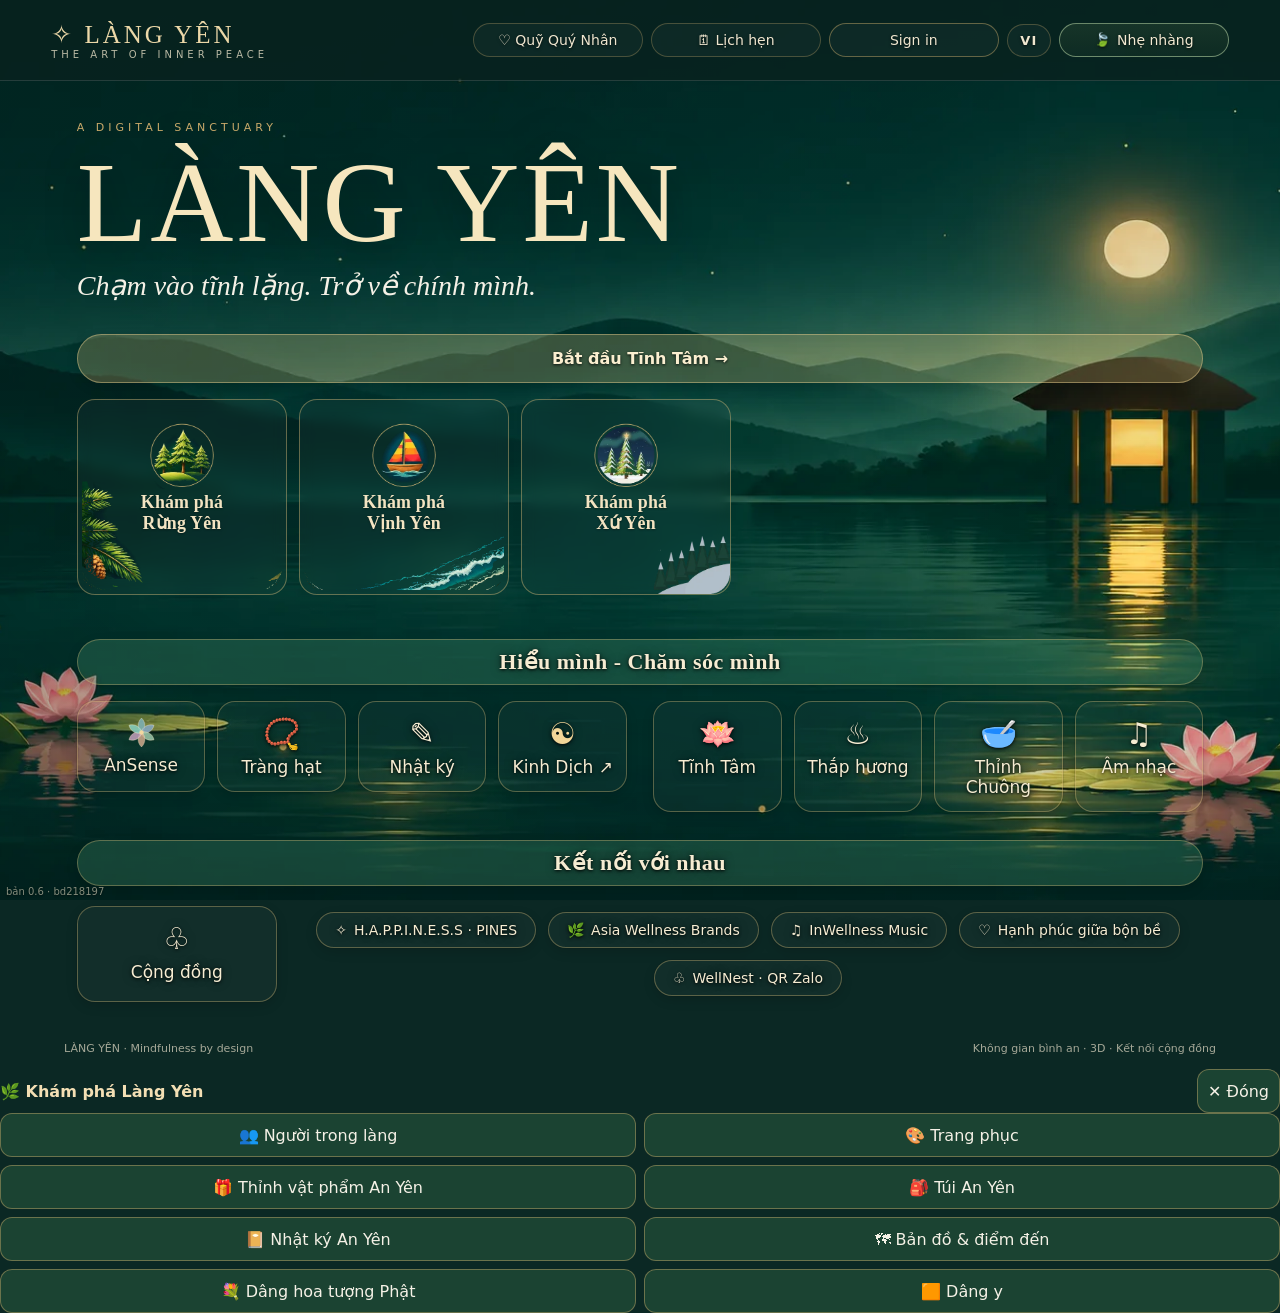
==== commit 1193b528: "Merge pull request #274 from cheetahmsu/xu-yen-ngay-tat-den Xứ Yên: ban ngày tắt hết đèn" ====
--- a/index.html
+++ b/index.html
@@ -1,6 +1,6 @@
 <!DOCTYPE html>
 
-<html lang="vi"><head><meta charset="utf-8"/><meta content="width=device-width,initial-scale=1" name="viewport"/><script>/* Mã bản dựng: so với version.json (không lưu đệm); trình duyệt còn giữ bản cũ thì tự tải lại bản mới một lần *//* Số phiên bản phát hành (anyen.space): đổi khi đưa bản mới lên */window.ANYEN_VERSION='0.6';window.ANYEN_BUILD='a11979ad';(function(){try{var k='anyen-build-reload';fetch('version.json?t='+Date.now(),{cache:'no-store'}).then(function(r){return r.json()}).then(function(j){if(j&&j.build&&j.build!==window.ANYEN_BUILD&&sessionStorage.getItem(k)!==j.build){sessionStorage.setItem(k,j.build);var u=new URL(location.href);u.searchParams.set('b',j.build);location.replace(u.toString())}}).catch(function(){})}catch(e){}})();document.addEventListener('DOMContentLoaded',function(){var d=document.createElement('div');d.id='anyenBuild';d.textContent='bản '+window.ANYEN_VERSION+' · '+window.ANYEN_BUILD;d.style.cssText='position:fixed;left:6px;bottom:2px;z-index:200;font:10px/1.2 system-ui,sans-serif;color:#f3e7cc;opacity:.55;pointer-events:none;text-shadow:0 1px 2px #000';document.body.appendChild(d)});</script><script>/* Trang lite (…/?lite hoặc …/lite/): cùng mọi chức năng của trang full, không dựng bản đồ Rừng Yên, Vịnh Yên, không đi lại */window.anyenLite=new URLSearchParams(location.search).has('lite');if(window.anyenLite)document.documentElement.classList.add('lite');</script><title>LÀNG YÊN · Không gian bình an</title><link rel="stylesheet" href="css/langyen.css?v=7c9ae7a0"><meta content="website" property="og:type"/><meta content="LÀNG YÊN · Nhật ký bình an" property="og:title"/><meta content="Chạm vào tĩnh lặng. Trở về chính mình. Khám phá không gian Tĩnh Tâm và Nhật ký bình an tại AnYen.space." property="og:description"/><meta content="https://anyen.space/" property="og:url"/><meta content="https://anyen.space/anyen-share.jpg" property="og:image"/><meta content="1200" property="og:image:width"/><meta content="630" property="og:image:height"/></head><body><div class="app"><div class="scene"><canvas id="landscape"></canvas></div><div class="shade"></div><div id="zenHint" class="zen-hint" aria-live="polite">Chạm đất để đi · Chạm tọa cụ để ngồi · Chạm người để chào</div><div class="mode-label" id="sceneMode">Không gian phong cảnh · Canvas</div><div class="shell"><header class="top"><div class="brand">✧ LÀNG YÊN <small>THE ART OF INNER PEACE</small></div><nav class="nav"><button class="active nav-trung" data-page="home">Không gian Yên</button><button id="nav3D" class="nav-trung" title="Vào khu vực 3D" type="button">⌂ 3D</button><button class="nav-trung" data-page="community">♧ Cộng đồng</button><button class="nav-trung" data-page="meditate">Tĩnh Tâm</button><button class="nav-trung" data-page="ritual">Nghi thức</button><button class="nav-trung" data-page="journal">Nhật ký</button><button class="nav-trung" data-page="sound">Âm nhạc</button><a class="nav-external nav-trung" href="https://thuanthoi.com" rel="noopener noreferrer" target="_blank">☯ Kinh Dịch ↗</a><button data-page="fund">♡ Quỹ Quý Nhân</button><a class="nav-external" href="lich.html">🗓 Lịch hẹn</a><a class="nav-external" id="navSignIn" href="account.html?next=index.html">Sign in</a><button type="button" class="nav-lang" id="navLang" aria-haspopup="true" aria-expanded="false" title="Ngôn ngữ: Tiếng Việt" aria-label="Ngôn ngữ hiện tại: Tiếng Việt">VI</button><a class="nav-external nav-lite" id="navLite" href="lite/" title="Làng Yên Lite: bản nhẹ cho điện thoại" aria-label="Nhẹ nhàng: chuyển sang Làng Yên Lite"><span class="nav-lite-leaf" aria-hidden="true">🍃</span>Nhẹ nhàng</a></nav></header><div class="scene-controls"><button id="left" title="Xoay trái">↶</button><button id="right" title="Xoay phải">↷</button><button id="mute" title="Bật/tắt âm">♫</button></div><main class="main"><section class="hero" id="home"><div class="lite-only lite-breath" id="liteBreath"><div class="lite-orb" aria-hidden="true"><i></i><b><span>Hít vào</span><span>Thở ra</span></b></div><p>Thở theo vòng tròn, thế là đủ.</p><p class="lite-soft">Khi sẵn sàng, chọn một nơi bên dưới.</p><a class="lite-down" href="#liteExp">⌄ Hôm nay, bạn cần gì?</a></div><div class="lite-only lite-exp" id="liteExp"><b class="lite-roof">Trải nghiệm</b><div class="lite-grid"><button type="button" data-lite="statue" hidden><span>🪷</span>Toạ thiền<small>tượng Phật · rừng thông</small></button><button type="button" data-lite="van_hoa" hidden><span>🏛️</span>Nhà Văn Hoá<small>nhà cộng đồng · 36 người</small></button><button type="button" data-lite="tu_gia_me"><span>🏡</span>Tư Gia<small>rừng thông · mời bạn tới chơi</small></button><button type="button" data-lite="dao_yen_nha"><span>🏝</span>Nhà chính<small>Đảo Yên</small></button><button type="button" data-lite="dao_yen_thien"><span>🧘</span>Nhà Thiền<small>Đảo Yên</small></button><button type="button" data-lite="xep_so"><span>🐚</span>Xếp sò<small>giỏ có sẵn 36 sò</small></button><button type="button" data-lite="xep_da"><span>🪨</span>Xếp đá<small>đá có sẵn trên bãi</small></button></div><div class="lite-therapy"><b>Nhà trị liệu</b><div class="lite-chips"><button type="button" data-lite="nha_hoa_lan">🌸 Nhà Sắc</button><button type="button" data-lite="chuong_gio">🎐 Nhà Thanh</button><button type="button" data-lite="xong_huong">🌿 Nhà Hương</button><button type="button" data-lite="quan_tra">🍵 Nhà Vị</button><button type="button" data-lite="xuong_gom">🏺 Nhà Chạm</button><button type="button" data-lite="nha_niem">🕯️ Nhà Niệm</button></div></div></div><div class="eyebrow">A DIGITAL SANCTUARY</div><h1>LÀNG YÊN</h1><p>Chạm vào tĩnh lặng. Trở về chính mình.</p><button aria-label="Khám phá Rừng Yên" class="portal-entry sq" id="enter3D"><span class="portal-symbol">⌂</span><span class="portal-name" aria-hidden="true">Khám phá<br>Rừng Yên</span></button><button class="cta" data-go="meditate">Bắt đầu Tĩnh Tâm →</button><br><button aria-label="Khám phá Vịnh Yên" class="portal-entry bay sq" id="enterBay"><span class="portal-symbol">⛵</span><span class="portal-name" aria-hidden="true">Khám phá<br>Vịnh Yên</span></button><button aria-label="Khám phá Xứ Yên, vùng tuyết Lapland" class="portal-entry snow sq" id="enterSnow" type="button"><span class="portal-symbol">❄</span><span class="portal-name" aria-hidden="true">Khám phá<br>Xứ Yên</span></button><div class="dock"><div class="dock-house"><b class="dock-roof">Hiểu mình - Chăm sóc mình</b><button style="order:2" type="button" id="ansenseBtn" aria-label="AnSense, 6 giác quan"><span><svg width="33" height="33" viewBox="0 0 48 48" aria-hidden="true" style="display:block"><g stroke="#f4e7c6" stroke-opacity=".55" stroke-width="1" fill-opacity=".85"><path d="M24 25C17.5 19 17.5 9 24 3C30.5 9 30.5 19 24 25Z" fill="#7fb3b8"/><path d="M24 25C17.5 19 17.5 9 24 3C30.5 9 30.5 19 24 25Z" fill="#86a8c4" transform="rotate(60 24 24)"/><path d="M24 25C17.5 19 17.5 9 24 3C30.5 9 30.5 19 24 25Z" fill="#9cc7a9" transform="rotate(120 24 24)"/><path d="M24 25C17.5 19 17.5 9 24 3C30.5 9 30.5 19 24 25Z" fill="#d0a98c" transform="rotate(180 24 24)"/><path d="M24 25C17.5 19 17.5 9 24 3C30.5 9 30.5 19 24 25Z" fill="#c3a0bd" transform="rotate(240 24 24)"/><path d="M24 25C17.5 19 17.5 9 24 3C30.5 9 30.5 19 24 25Z" fill="#86cfc2" transform="rotate(300 24 24)"/></g><circle cx="24" cy="24" r="3.2" fill="#f2d7a0"/></svg></span>AnSense</button><button style="order:5" data-go="beads"><span>📿</span>Tràng hạt</button><button data-go="journal" style="order:8"><span>✎</span>Nhật ký</button><a class="house-tile" href="https://thuanthoi.com" target="_blank" rel="noopener noreferrer" style="order:9"><span>☯</span>Kinh Dịch ↗</a></div><div class="dock-house"><b class="dock-roof">Chăm sóc mình</b><button style="order:1" data-go="meditate"><span>🪷</span>Tĩnh Tâm</button><button style="order:3" data-go="ritual"><span>♨</span>Thắp hương</button><button style="order:4" id="gongShortcut"><span>🥣</span>Thỉnh Chuông</button><button style="order:6" data-go="sound"><span>♫</span>Âm nhạc</button></div><div class="dock-house"><b class="dock-roof">Kết nối với nhau</b><button data-go="community" style="order:0"><span>♧</span>Cộng đồng</button><div class="connections-links house-links" style="order:10"><a href="https://www.pines.one" rel="noopener noreferrer" target="_blank"><i>✧</i>H.A.P.P.I.N.E.S.S · PINES</a><a href="https://www.wellnessbrands.asia" rel="noopener noreferrer" target="_blank"><i>🌿</i>Asia Wellness Brands</a><a href="https://youtube.com/@inwellness" rel="noopener noreferrer" target="_blank"><i>♫</i>InWellness Music</a><a href="https://www.facebook.com/groups/hanhphucgiuabonbe" rel="noopener noreferrer" target="_blank"><i>♡</i>Hạnh phúc giữa bộn bề</a><details class="wellnest-link"><summary><i>♧</i>WellNest · QR Zalo</summary><img alt="Mã QR Zalo WellNest do quản trị viên cung cấp" loading="lazy" src="./wellnest-zalo-qr.jpg"/><p>Quét mã bằng Zalo để tham gia cộng đồng WellNest.</p></details></div></div></div></section><section class="panel hidden" id="meditate"><div class="eyebrow">BREATHE · RETURN · RENEW</div><h2>Một phút trở về</h2><p>Chọn thời lượng, thả lỏng đôi vai và trở về với nhịp thở.</p><div class="row" id="durations"><button class="chip selected" data-min="3">3 phút</button><button class="chip" data-min="5">5 phút</button><button class="chip" data-min="10">10 phút</button><button class="chip" data-min="20">20 phút</button></div><div class="breath-studio"><div class="eyebrow">NHỊP THỞ &amp; GIAI ĐIỆU</div><div class="breath-orb" id="breathOrb">Trở về</div><div class="breath-settings"><label for="breathPattern">Nhịp thở</label><select id="breathPattern"><option value="4,2,6">4 · 2 · 6 (dịu nhẹ)</option><option value="4,0,4">4 · 4 (đều nhịp)</option><option value="3,0,5">3 · 5 (chậm rãi)</option></select><button id="breathMusic" type="button">♫ Bật nhạc nền</button><label for="breathVolume">Âm lượng</label><input id="breathVolume" max="100" min="0" style="width:95px" type="range" value="35"/></div><div class="breath-note">Âm nền tạo trực tiếp trên thiết bị, hòa theo nhịp thở. Có thể tắt bất cứ lúc nào.</div></div><div class="timer" id="timer">03:00</div><div class="progress"><div id="timerbar" style="width:0%"></div></div><div class="label" id="breath">Hít vào bình an · Thở ra nhẹ nhàng</div><div class="row"><button class="cta" id="startTimer">Bắt đầu tĩnh tâm</button><button class="chip" id="resetTimer">Đặt lại</button></div></section><section class="panel hidden" id="ritual"><div class="eyebrow">MINDFUL RITUAL</div><h2>Nghi thức bình an</h2><p>Thắp một ngọn nến, dâng một đóa sen, ngân một tiếng chuông. Ba cách trở về với hiện tại.</p><div class="ritual-light" id="incenseIcon">🪔</div><div class="row"><button class="cta" id="incense">🪔 Thắp nến</button><button class="chip" id="offerFlower" type="button">🪷 Dâng hoa sen</button><button class="chip gong-button" id="gong" type="button"><svg aria-hidden="true" class="tibetan-bowl" viewbox="0 0 120 100" xmlns="http://www.w3.org/2000/svg"><defs><lineargradient id="bowlGold" x1="0" x2="1" y1="0" y2="1"><stop stop-color="#f4dc9d"></stop><stop offset=".55" stop-color="#b68c45"></stop><stop offset="1" stop-color="#e5c782"></stop></lineargradient></defs><path d="M18 43 Q60 53 102 43 Q100 77 60 83 Q20 77 18 43Z" fill="url(#bowlGold)" stroke="#e8ce91" stroke-width="2"></path><ellipse cx="60" cy="43" fill="#79592c" rx="42" ry="11" stroke="#f4dba0" stroke-width="3"></ellipse><ellipse cx="60" cy="43" fill="#3c3525" rx="33" ry="6"></ellipse><path d="M44 84H76M51 89H69" stroke="#cba85d" stroke-linecap="round" stroke-width="4"></path><path d="M79 13L106 34" stroke="#d7b16b" stroke-linecap="round" stroke-width="8"></path><path d="M78 12L84 16" stroke="#65452c" stroke-linecap="round" stroke-width="12"></path><path d="M38 64Q60 73 82 64" fill="none" stroke="#f7e0a1" stroke-opacity=".65" stroke-width="2"></path></svg><span>Thỉnh Chuông</span></button></div><div class="flower-ritual flower-display"><div aria-label="Hoa sen dâng trong nghi thức" aria-live="polite" class="lotus-offering" id="lotusOffering"><svg aria-label="Đóa hoa sen hồng đang nở" class="lotus-art" role="img" viewbox="0 0 240 185" xmlns="http://www.w3.org/2000/svg"><defs><lineargradient id="petalFill" x1="0" x2="0" y1="0" y2="1"><stop stop-color="#fff0f2"></stop><stop offset=".6" stop-color="#ef9cb8"></stop><stop offset="1" stop-color="#b75b88"></stop></lineargradient><radialgradient id="lotusGlow"><stop stop-color="#eacb8d" stop-opacity=".42"></stop><stop offset="1" stop-color="#eacb8d" stop-opacity="0"></stop></radialgradient></defs><ellipse cx="120" cy="110" fill="url(#lotusGlow)" rx="114" ry="72"></ellipse><g stroke="#a95c7d" stroke-linejoin="round" stroke-width="1.4"><path d="M118 149 Q49 143 30 87 Q80 90 118 149Z" fill="#d87f9f"></path><path d="M122 149 Q191 143 210 87 Q160 90 122 149Z" fill="#d87f9f"></path><path d="M120 146 Q54 122 60 52 Q105 79 120 146Z" fill="url(#petalFill)"></path><path d="M120 146 Q186 122 180 52 Q135 79 120 146Z" fill="url(#petalFill)"></path><path d="M120 145 Q90 95 120 17 Q150 95 120 145Z" fill="url(#petalFill)"></path><path d="M120 146 Q87 115 92 67 Q117 85 120 146Z" fill="#f6c2d2"></path><path d="M120 146 Q153 115 148 67 Q123 85 120 146Z" fill="#f6c2d2"></path></g><path d="M32 151 Q120 171 208 151" fill="none" stroke="#b4c6a3" stroke-linecap="round" stroke-width="4"></path></svg></div><div class="label" id="flowerMessage" role="status">Chạm “Dâng hoa sen” để gửi một lời nguyện lành.</div></div><div class="label" id="incenseMessage">Một ngọn nến nhỏ, một khoảng lặng cho chính mình.</div></section><section class="panel hidden" id="beads"><div class="eyebrow">108 MOMENTS OF PRESENCE</div><h2>Tràng hạt chánh niệm</h2><p>Mỗi lần chạm là một hơi thở, một khoảnh khắc có mặt.</p><div class="bead-visual" id="beadVisual" role="img" aria-label="Vòng tràng hạt chuyển động theo từng lần chạm"><div class="bead-ring" id="beadRing"></div><div class="bead-center">✧<small>108 hơi thở</small></div></div><div class="number"><span id="beadCount">0</span><span style="font-size:20px;color:#aebba9"> / 108</span></div><div class="progress"><div id="beadbar" style="width:0%"></div></div><div class="row"><button class="cta" id="beadTap">Lần một hạt ✧</button><button class="chip" id="beadReset">Bắt đầu lại</button><button class="chip" id="beadBellToggle" type="button" aria-pressed="true">🔔 Chuông: Bật</button></div><p class="bead-bell-note">🥣 Có thể bật hoặc tắt tiếng chuông khi lần hạt.</p></section><section class="panel hidden" id="journal"><div class="eyebrow">YOUR INNER GARDEN</div><h2>Nhật ký bình an</h2><p>Hôm nay, điều gì khiến bạn biết ơn?</p><textarea class="journal" id="journalInput" placeholder="Viết vài dòng cho chính mình..."></textarea><div class="row"><button class="cta" id="saveJournal">Lưu khoảnh khắc</button><button class="chip" id="previewShare">✧ Xem thiệp chia sẻ</button></div><div class="share-journal-panel hidden" id="shareJournalPanel"><p>Chỉ nội dung trong ô soạn thảo được đưa lên thiệp. Hãy tránh chia sẻ thông tin riêng tư.</p><canvas aria-label="Thiệp Nhật ký LÀNG YÊN" height="1200" id="shareCard" width="1200"></canvas><div class="row"><button class="cta" id="shareCardAction">Chia sẻ thiệp</button><button class="chip" id="downloadCard">Tải ảnh</button><button class="chip" id="shareFBLink">Chia sẻ link Facebook</button></div><p class="label">Facebook hiển thị ảnh đại diện của link từ Open Graph. Để đăng chính thiệp nhật ký, hãy dùng “Chia sẻ thiệp” hoặc tải ảnh và đính kèm thủ công.</p></div><div class="entries" id="entries"></div><div class="ansense-log"><div class="eyebrow" style="margin-top:22px">KẾT QUẢ ANSENSE</div><div class="label">Mỗi lần trả lời một bộ câu hỏi, check-in buổi sáng AnSense hoặc chọn Một màu hôm nay ở Nhà Sắc: thời gian thực hiện, kết quả và các câu trả lời. Chạm vào từng mục để xem chi tiết.</div><div class="entries" id="ansenseLog" style="max-height:300px;margin-bottom:14px"></div></div><div class="label">Nhật ký được lưu cục bộ trong trình duyệt này.</div></section><section class="panel music-panel hidden" id="sound"><div class="eyebrow">INWELLNESS MUSIC · THE SOUND OF STILLNESS</div><h2>Âm nhạc của Yên</h2><p>Thưởng thức âm nhạc chánh niệm từ InWellness. Mở kênh hoặc dán liên kết một video / playlist YouTube để nghe trực tiếp tại đây.</p><a class="music-link" href="https://www.youtube.com/@inwellness" rel="noopener noreferrer" target="_blank">♫ Khám phá InWellness trên YouTube ↗</a><div class="music-label">THƯ VIỆN INWELLNESS · CHỌN BẢN NHẠC</div><div class="track-grid"><button class="track" data-track="TSwzqOwW2is" type="button"><span>♫</span><b>InWellness · 01</b><small>Nghe trực tiếp ▶</small></button><button class="track" data-track="mtKXLw7Oylc" type="button"><span>♫</span><b>InWellness · 02</b><small>Nghe trực tiếp ▶</small></button><button class="track" data-track="DPIeUr5cRFg" type="button"><span>♫</span><b>InWellness · 03</b><small>Nghe trực tiếp ▶</small></button></div><label class="music-label" for="ytUrl">Liên kết video hoặc playlist InWellness</label><div class="music-form"><input aria-label="Liên kết video hoặc playlist YouTube" autocomplete="off" id="ytUrl" placeholder="https://www.youtube.com/watch?v=..." type="url"/><button class="cta" id="loadYoutube" type="button">▶ Nghe tại LÀNG YÊN</button></div><div class="label" id="ytStatus" role="status">Chọn một video trên kênh InWellness, bấm Chia sẻ, rồi dán liên kết vào ô trên.</div><div class="yt-container hidden" id="ytContainer"><iframe allow="accelerometer; autoplay; clipboard-write; encrypted-media; gyroscope; picture-in-picture; web-share" allowfullscreen="" id="ytFrame" loading="lazy" referrerpolicy="strict-origin-when-cross-origin" title="Trình phát YouTube InWellness"></iframe></div><div class="row"><button class="chip" id="stopYoutube" type="button">■ Dừng video</button><button class="chip" id="rain">✧ Mưa nhẹ</button><button class="chip" id="bowl">◉ Chuông Tây Tạng</button><button class="chip" id="silence">Tắt âm thiên nhiên</button></div><div class="label">Trình phát cần Internet và website HTTPS. YouTube có thể hiển thị quảng cáo hoặc không cho phép nhúng một số nội dung. Âm thanh nền tổng hợp hoạt động độc lập.</div></section><section class="panel fund-panel hidden" id="fund"><div class="eyebrow">GIVING WITH GRATITUDE · QUỸ QUÝ NHÂN</div><h2>Gieo một hạt lành</h2><p>Đóng góp hoàn toàn tự nguyện. Chọn mức dự kiến, viết lời nhắn và xem thông tin minh bạch trước khi quyết định. <strong>Chuyển khoản trực tiếp đến tài khoản cá nhân Võ Thành Đăng tại MB Bank. Vui lòng kiểm tra thông tin trước khi chuyển khoản.</strong></p><div class="donation-card"><div class="eyebrow">THÔNG TIN TIẾP NHẬN</div><strong>Ngân hàng Quân Đội (MB Bank)</strong><p>Chủ tài khoản: <b>VÕ THÀNH ĐĂNG</b></p><p>Số tài khoản: <b>6369</b> <button class="chip" id="copyAccount" type="button">Sao chép STK</button></p><img alt="Mã VietQR Quỹ Quý Nhân do quản trị viên cung cấp" class="bankqr" loading="lazy" src="./quy-quy-nhan-vietqr.jpg"/><p class="label">Quét mã bằng ứng dụng ngân hàng, kiểm tra tên người nhận và số tiền trước khi xác nhận.</p><a class="fundlink" href="https://thiennguyen.app/user/quyquynhan" rel="noopener noreferrer" target="_blank">↗ Xem Quỹ Quý Nhân minh bạch trên Thiện Nguyện</a></div><div class="label">MỨC ĐÓNG GÓP DỰ KIẾN (VND)</div><div class="row" id="amounts"><button class="chip selected" data-amount="50000">50.000đ</button><button class="chip" data-amount="100000">100.000đ</button><button class="chip" data-amount="200000">200.000đ</button><button class="chip" data-amount="500000">500.000đ</button></div><label class="label" for="customAmount">Hoặc nhập số tiền khác</label><input class="field" id="customAmount" max="100000000" min="1000" placeholder="Ví dụ: 150000" step="1000" type="number"/><label class="label" for="fundMessage">Lời nguyện lành (không bắt buộc)</label><textarea class="journal" id="fundMessage" maxlength="300" placeholder="Mong những điều tử tế được lan xa..."></textarea><label class="consent"><input id="fundConsent" type="checkbox"/> Tôi hiểu khoản chuyển đến tài khoản cá nhân và ứng dụng không tự xác nhận giao dịch hoặc phát hành biên nhận.</label><div class="row"><button class="cta" id="previewPledge">Tạo nội dung chuyển khoản</button><a class="chip" id="fundTransparency" href="https://thiennguyen.app/user/quyquynhan" target="_blank" rel="noopener noreferrer" style="text-decoration:none">Xem minh bạch trực tuyến</a></div><div aria-live="polite" class="receipt hidden" id="pledgePreview"></div><div class="receipt hidden" id="transparency"><strong>Nguyên tắc thiết kế hệ thống</strong><p>Chỉ hiển thị số tiền đã tiếp nhận khi có giao dịch được xác minh. Công bố đơn vị tiếp nhận, mục đích, kỳ báo cáo, khoản chi và chứng từ phù hợp. Chưa có dữ liệu giao dịch thực tế.</p><p>Không công bố tên người đóng góp hoặc lời nhắn nếu chưa được đồng ý. Không gắn đóng góp với phúc lành hay kết quả tâm linh.</p></div><div class="label">Ứng dụng không truy cập số dư ngân hàng, không tự đối soát và không xác nhận giao dịch. Hãy đối chiếu trực tiếp trên trang Thiện Nguyện.</div></section><section class="panel community-panel hidden" id="community"><div class="eyebrow">LÀNG YÊN · TOGETHER IN STILLNESS</div><h2>Cộng đồng Yên</h2><p>Không gian chung để gặp gỡ. Phòng Tĩnh Tâm riêng để cùng thực hành mà vẫn giữ sự yên tĩnh.</p><div class="room-status"><strong id="currentRoom">Bạn đang ở: Sảnh chung</strong><div class="muted-note" id="roomDisclaimer">Chọn phòng và bấm Kết nối để gặp khách đang trực tuyến. Nhật ký luôn riêng tư trên thiết bị.</div></div><div class="rooms-grid"><button class="room-card selected" data-room="Sảnh chung"><strong>🌿 Sảnh chung</strong><small>Dạo bước và gửi lời chào bình an</small></button><button class="room-card" data-room="Phòng Sen · 10 người" hidden disabled><strong>🪷 Phòng Sen</strong><small>Tĩnh Tâm nhóm nhỏ · thiết kế tối đa 10 người</small></button><button class="room-card" data-room="Phòng Trúc · 20 người" hidden disabled><strong>🎋 Phòng Trúc</strong><small>Tĩnh Tâm cộng đồng · thiết kế tối đa 20 người</small></button><button class="room-card" data-room="Phòng Riêng" hidden disabled><strong>◉ Phòng Riêng</strong><small>Tạo phòng hoặc tham gia bằng mã mời</small></button></div><div class="community-tools"><button id="editProfile">✎ Tên &amp; trang phục</button><button id="enterRoom3D">⌂ Bước vào không gian</button><button id="roomMeditate">🪷 Bắt đầu Tĩnh Tâm</button></div><p class="muted-note">Giai đoạn thử nghiệm chỉ mở Sảnh chung. Các phòng khác sẽ trở lại sau. Các phòng công cộng có thể kết nối thời gian thực. Phòng riêng yêu cầu mã mời; nhật ký không được chia sẻ.</p></section></main><section aria-label="Liên kết hệ sinh thái" class="connections-strip"><div class="connections-title">✧ KẾT NỐI HỆ SINH THÁI</div><div class="connections-links"><a href="https://www.pines.one" rel="noopener noreferrer" target="_blank">✧ H.A.P.P.I.N.E.S.S · PINES</a><a href="https://www.wellnessbrands.asia" rel="noopener noreferrer" target="_blank">🌿 Asia Wellness Brands</a><a href="https://youtube.com/@inwellness" rel="noopener noreferrer" target="_blank">♫ InWellness Music</a><a href="https://www.facebook.com/groups/hanhphucgiuabonbe" rel="noopener noreferrer" target="_blank">♡ Hạnh phúc giữa bộn bề</a><details class="wellnest-link"><summary>♧ WellNest · QR Zalo</summary><img alt="Mã QR Zalo WellNest do quản trị viên cung cấp" loading="lazy" src="./wellnest-zalo-qr.jpg"/><p>Quét mã bằng Zalo để tham gia cộng đồng WellNest.</p></details></div></section><footer class="footer"><span>LÀNG YÊN · Mindfulness by design</span><span>Không gian bình an · 3D · Kết nối cộng đồng</span></footer></div><div aria-label="Điểm đến trong không gian 3D" class="zone-nav"><button class="active" data-zone="gate">⛩ Cổng Yên</button><button data-zone="garden">🌿 Sân vườn</button><button data-zone="lotus">🪷 Hồ sen</button><button data-zone="meditation">◉ Thiền đường</button><button data-zone="sanctuary">✧ Chánh điện</button></div><button class="zone-action" id="zoneAction">🪷 Bắt đầu Tĩnh Tâm</button><div class="zone-help" id="zoneHelp">Chọn điểm đến hoặc chạm biểu tượng vàng trong không gian · Kéo để quan sát</div><div aria-label="Không gian Yên 3D" id="immersiveHUD" role="region"><div class="immersive-top"><div class="immersive-name">✧ LÀNG YÊN - RỪNG YÊN</div><button aria-label="Về trang chính Làng Yên" id="exit3D">🏠 Trang chính</button></div><div class="immersive-bottom"><p>Kéo để xoay góc nhìn · Dùng ← → hoặc các nút bên dưới</p><div class="immersive-arrows"><button aria-label="Xoay trái" id="immersiveLeft">↶ Xoay trái</button><button aria-label="Xoay phải" id="immersiveRight">Xoay phải ↷</button></div></div></div><div class="profile-bar" id="profileBar"><span class="avatar-bubble" id="avatarBubble"></span><span class="small" id="profileLabel">Khách Yên</span><button id="openProfile">✎ Cá nhân hóa</button><button id="openRooms">♧ Phòng Yên</button><a id="signIn" href="account.html?next=index.html" style="background:transparent;border:1px solid #c8a96a77;border-radius:20px;color:#f5e8c8;padding:6px 12px;text-decoration:none;font-size:14px;min-height:32px;display:inline-flex;align-items:center">Sign in</a></div><aside aria-label="Kết nối cộng đồng trực tuyến" id="realtimeBox"><button type="button" id="rtToggle" aria-expanded="false">✦ LÀNG YÊN · TRỰC TUYẾN <span>⌄</span></button><div id="rtContent"><div class="rt-room-chooser"><label for="rtRoomSelect">Phòng</label><select id="rtRoomSelect"><option value="Sảnh chung">🌿 Sảnh chung</option></select></div><div id="privateRoomControls" hidden><label for="privateRoomName">Tên phòng / Trưởng nhóm</label><input id="privateRoomName" maxlength="50" placeholder="Ví dụ: Thiền đường của An" autocomplete="off"><label for="privateRoomCode">Mã mời phòng riêng</label><input id="privateRoomCode" autocomplete="off" maxlength="32" placeholder="Nhập mã mời"/><button type="button" id="createPrivateRoom">+ Tạo phòng riêng</button><p class="muted-note">Chia sẻ mã mời trực tiếp với người bạn tin cậy. Không gửi nhật ký.</p></div><p id="realtimeStatus">Chưa kết nối Supabase</p><div class="rt-row"><button id="connectRealtime">Kết nối</button><button id="disconnectRealtime">Rời phòng</button></div><div id="onlineCount">0 người trực tuyến</div><div id="onlinePeople"></div><div class="rt-actions"><button id="realtimeGreet" type="button">🙏 Chào nhau</button><button id="realtimeSit" type="button">🧘 Toạ thiền</button><button id="realtimeWalk" type="button">🚶 Thiền hành</button><button id="realtimeBell" type="button">🥣 Thỉnh chuông</button><button id="realtimeSession" type="button">🌿 Thiền chung 5 phút</button><button id="realtimeSessionEnd" type="button">✧ Kết thúc thiền</button></div><section id="resonancePanel" aria-label="Thiền đường cộng hưởng" hidden>
+<html lang="vi"><head><meta charset="utf-8"/><meta content="width=device-width,initial-scale=1" name="viewport"/><script>/* Mã bản dựng: so với version.json (không lưu đệm); trình duyệt còn giữ bản cũ thì tự tải lại bản mới một lần *//* Số phiên bản phát hành (anyen.space): đổi khi đưa bản mới lên */window.ANYEN_VERSION='0.6';window.ANYEN_BUILD='bd218197';(function(){try{var k='anyen-build-reload';fetch('version.json?t='+Date.now(),{cache:'no-store'}).then(function(r){return r.json()}).then(function(j){if(j&&j.build&&j.build!==window.ANYEN_BUILD&&sessionStorage.getItem(k)!==j.build){sessionStorage.setItem(k,j.build);var u=new URL(location.href);u.searchParams.set('b',j.build);location.replace(u.toString())}}).catch(function(){})}catch(e){}})();document.addEventListener('DOMContentLoaded',function(){var d=document.createElement('div');d.id='anyenBuild';d.textContent='bản '+window.ANYEN_VERSION+' · '+window.ANYEN_BUILD;d.style.cssText='position:fixed;left:6px;bottom:2px;z-index:200;font:10px/1.2 system-ui,sans-serif;color:#f3e7cc;opacity:.55;pointer-events:none;text-shadow:0 1px 2px #000';document.body.appendChild(d)});</script><script>/* Trang lite (…/?lite hoặc …/lite/): cùng mọi chức năng của trang full, không dựng bản đồ Rừng Yên, Vịnh Yên, không đi lại */window.anyenLite=new URLSearchParams(location.search).has('lite');if(window.anyenLite)document.documentElement.classList.add('lite');</script><title>LÀNG YÊN · Không gian bình an</title><link rel="stylesheet" href="css/langyen.css?v=7c9ae7a0"><meta content="website" property="og:type"/><meta content="LÀNG YÊN · Nhật ký bình an" property="og:title"/><meta content="Chạm vào tĩnh lặng. Trở về chính mình. Khám phá không gian Tĩnh Tâm và Nhật ký bình an tại AnYen.space." property="og:description"/><meta content="https://anyen.space/" property="og:url"/><meta content="https://anyen.space/anyen-share.jpg" property="og:image"/><meta content="1200" property="og:image:width"/><meta content="630" property="og:image:height"/></head><body><div class="app"><div class="scene"><canvas id="landscape"></canvas></div><div class="shade"></div><div id="zenHint" class="zen-hint" aria-live="polite">Chạm đất để đi · Chạm tọa cụ để ngồi · Chạm người để chào</div><div class="mode-label" id="sceneMode">Không gian phong cảnh · Canvas</div><div class="shell"><header class="top"><div class="brand">✧ LÀNG YÊN <small>THE ART OF INNER PEACE</small></div><nav class="nav"><button class="active nav-trung" data-page="home">Không gian Yên</button><button id="nav3D" class="nav-trung" title="Vào khu vực 3D" type="button">⌂ 3D</button><button class="nav-trung" data-page="community">♧ Cộng đồng</button><button class="nav-trung" data-page="meditate">Tĩnh Tâm</button><button class="nav-trung" data-page="ritual">Nghi thức</button><button class="nav-trung" data-page="journal">Nhật ký</button><button class="nav-trung" data-page="sound">Âm nhạc</button><a class="nav-external nav-trung" href="https://thuanthoi.com" rel="noopener noreferrer" target="_blank">☯ Kinh Dịch ↗</a><button data-page="fund">♡ Quỹ Quý Nhân</button><a class="nav-external" href="lich.html">🗓 Lịch hẹn</a><a class="nav-external" id="navSignIn" href="account.html?next=index.html">Sign in</a><button type="button" class="nav-lang" id="navLang" aria-haspopup="true" aria-expanded="false" title="Ngôn ngữ: Tiếng Việt" aria-label="Ngôn ngữ hiện tại: Tiếng Việt">VI</button><a class="nav-external nav-lite" id="navLite" href="lite/" title="Làng Yên Lite: bản nhẹ cho điện thoại" aria-label="Nhẹ nhàng: chuyển sang Làng Yên Lite"><span class="nav-lite-leaf" aria-hidden="true">🍃</span>Nhẹ nhàng</a></nav></header><div class="scene-controls"><button id="left" title="Xoay trái">↶</button><button id="right" title="Xoay phải">↷</button><button id="mute" title="Bật/tắt âm">♫</button></div><main class="main"><section class="hero" id="home"><div class="lite-only lite-breath" id="liteBreath"><div class="lite-orb" aria-hidden="true"><i></i><b><span>Hít vào</span><span>Thở ra</span></b></div><p>Thở theo vòng tròn, thế là đủ.</p><p class="lite-soft">Khi sẵn sàng, chọn một nơi bên dưới.</p><a class="lite-down" href="#liteExp">⌄ Hôm nay, bạn cần gì?</a></div><div class="lite-only lite-exp" id="liteExp"><b class="lite-roof">Trải nghiệm</b><div class="lite-grid"><button type="button" data-lite="statue" hidden><span>🪷</span>Toạ thiền<small>tượng Phật · rừng thông</small></button><button type="button" data-lite="van_hoa" hidden><span>🏛️</span>Nhà Văn Hoá<small>nhà cộng đồng · 36 người</small></button><button type="button" data-lite="tu_gia_me"><span>🏡</span>Tư Gia<small>rừng thông · mời bạn tới chơi</small></button><button type="button" data-lite="dao_yen_nha"><span>🏝</span>Nhà chính<small>Đảo Yên</small></button><button type="button" data-lite="dao_yen_thien"><span>🧘</span>Nhà Thiền<small>Đảo Yên</small></button><button type="button" data-lite="xep_so"><span>🐚</span>Xếp sò<small>giỏ có sẵn 36 sò</small></button><button type="button" data-lite="xep_da"><span>🪨</span>Xếp đá<small>đá có sẵn trên bãi</small></button></div><div class="lite-therapy"><b>Nhà trị liệu</b><div class="lite-chips"><button type="button" data-lite="nha_hoa_lan">🌸 Nhà Sắc</button><button type="button" data-lite="chuong_gio">🎐 Nhà Thanh</button><button type="button" data-lite="xong_huong">🌿 Nhà Hương</button><button type="button" data-lite="quan_tra">🍵 Nhà Vị</button><button type="button" data-lite="xuong_gom">🏺 Nhà Chạm</button><button type="button" data-lite="nha_niem">🕯️ Nhà Niệm</button></div></div></div><div class="eyebrow">A DIGITAL SANCTUARY</div><h1>LÀNG YÊN</h1><p>Chạm vào tĩnh lặng. Trở về chính mình.</p><button aria-label="Khám phá Rừng Yên" class="portal-entry sq" id="enter3D"><span class="portal-symbol">⌂</span><span class="portal-name" aria-hidden="true">Khám phá<br>Rừng Yên</span></button><button class="cta" data-go="meditate">Bắt đầu Tĩnh Tâm →</button><br><button aria-label="Khám phá Vịnh Yên" class="portal-entry bay sq" id="enterBay"><span class="portal-symbol">⛵</span><span class="portal-name" aria-hidden="true">Khám phá<br>Vịnh Yên</span></button><button aria-label="Khám phá Xứ Yên, vùng tuyết Lapland" class="portal-entry snow sq" id="enterSnow" type="button"><span class="portal-symbol">❄</span><span class="portal-name" aria-hidden="true">Khám phá<br>Xứ Yên</span></button><div class="dock"><div class="dock-house"><b class="dock-roof">Hiểu mình - Chăm sóc mình</b><button style="order:2" type="button" id="ansenseBtn" aria-label="AnSense, 6 giác quan"><span><svg width="33" height="33" viewBox="0 0 48 48" aria-hidden="true" style="display:block"><g stroke="#f4e7c6" stroke-opacity=".55" stroke-width="1" fill-opacity=".85"><path d="M24 25C17.5 19 17.5 9 24 3C30.5 9 30.5 19 24 25Z" fill="#7fb3b8"/><path d="M24 25C17.5 19 17.5 9 24 3C30.5 9 30.5 19 24 25Z" fill="#86a8c4" transform="rotate(60 24 24)"/><path d="M24 25C17.5 19 17.5 9 24 3C30.5 9 30.5 19 24 25Z" fill="#9cc7a9" transform="rotate(120 24 24)"/><path d="M24 25C17.5 19 17.5 9 24 3C30.5 9 30.5 19 24 25Z" fill="#d0a98c" transform="rotate(180 24 24)"/><path d="M24 25C17.5 19 17.5 9 24 3C30.5 9 30.5 19 24 25Z" fill="#c3a0bd" transform="rotate(240 24 24)"/><path d="M24 25C17.5 19 17.5 9 24 3C30.5 9 30.5 19 24 25Z" fill="#86cfc2" transform="rotate(300 24 24)"/></g><circle cx="24" cy="24" r="3.2" fill="#f2d7a0"/></svg></span>AnSense</button><button style="order:5" data-go="beads"><span>📿</span>Tràng hạt</button><button data-go="journal" style="order:8"><span>✎</span>Nhật ký</button><a class="house-tile" href="https://thuanthoi.com" target="_blank" rel="noopener noreferrer" style="order:9"><span>☯</span>Kinh Dịch ↗</a></div><div class="dock-house"><b class="dock-roof">Chăm sóc mình</b><button style="order:1" data-go="meditate"><span>🪷</span>Tĩnh Tâm</button><button style="order:3" data-go="ritual"><span>♨</span>Thắp hương</button><button style="order:4" id="gongShortcut"><span>🥣</span>Thỉnh Chuông</button><button style="order:6" data-go="sound"><span>♫</span>Âm nhạc</button></div><div class="dock-house"><b class="dock-roof">Kết nối với nhau</b><button data-go="community" style="order:0"><span>♧</span>Cộng đồng</button><div class="connections-links house-links" style="order:10"><a href="https://www.pines.one" rel="noopener noreferrer" target="_blank"><i>✧</i>H.A.P.P.I.N.E.S.S · PINES</a><a href="https://www.wellnessbrands.asia" rel="noopener noreferrer" target="_blank"><i>🌿</i>Asia Wellness Brands</a><a href="https://youtube.com/@inwellness" rel="noopener noreferrer" target="_blank"><i>♫</i>InWellness Music</a><a href="https://www.facebook.com/groups/hanhphucgiuabonbe" rel="noopener noreferrer" target="_blank"><i>♡</i>Hạnh phúc giữa bộn bề</a><details class="wellnest-link"><summary><i>♧</i>WellNest · QR Zalo</summary><img alt="Mã QR Zalo WellNest do quản trị viên cung cấp" loading="lazy" src="./wellnest-zalo-qr.jpg"/><p>Quét mã bằng Zalo để tham gia cộng đồng WellNest.</p></details></div></div></div></section><section class="panel hidden" id="meditate"><div class="eyebrow">BREATHE · RETURN · RENEW</div><h2>Một phút trở về</h2><p>Chọn thời lượng, thả lỏng đôi vai và trở về với nhịp thở.</p><div class="row" id="durations"><button class="chip selected" data-min="3">3 phút</button><button class="chip" data-min="5">5 phút</button><button class="chip" data-min="10">10 phút</button><button class="chip" data-min="20">20 phút</button></div><div class="breath-studio"><div class="eyebrow">NHỊP THỞ &amp; GIAI ĐIỆU</div><div class="breath-orb" id="breathOrb">Trở về</div><div class="breath-settings"><label for="breathPattern">Nhịp thở</label><select id="breathPattern"><option value="4,2,6">4 · 2 · 6 (dịu nhẹ)</option><option value="4,0,4">4 · 4 (đều nhịp)</option><option value="3,0,5">3 · 5 (chậm rãi)</option></select><button id="breathMusic" type="button">♫ Bật nhạc nền</button><label for="breathVolume">Âm lượng</label><input id="breathVolume" max="100" min="0" style="width:95px" type="range" value="35"/></div><div class="breath-note">Âm nền tạo trực tiếp trên thiết bị, hòa theo nhịp thở. Có thể tắt bất cứ lúc nào.</div></div><div class="timer" id="timer">03:00</div><div class="progress"><div id="timerbar" style="width:0%"></div></div><div class="label" id="breath">Hít vào bình an · Thở ra nhẹ nhàng</div><div class="row"><button class="cta" id="startTimer">Bắt đầu tĩnh tâm</button><button class="chip" id="resetTimer">Đặt lại</button></div></section><section class="panel hidden" id="ritual"><div class="eyebrow">MINDFUL RITUAL</div><h2>Nghi thức bình an</h2><p>Thắp một ngọn nến, dâng một đóa sen, ngân một tiếng chuông. Ba cách trở về với hiện tại.</p><div class="ritual-light" id="incenseIcon">🪔</div><div class="row"><button class="cta" id="incense">🪔 Thắp nến</button><button class="chip" id="offerFlower" type="button">🪷 Dâng hoa sen</button><button class="chip gong-button" id="gong" type="button"><svg aria-hidden="true" class="tibetan-bowl" viewbox="0 0 120 100" xmlns="http://www.w3.org/2000/svg"><defs><lineargradient id="bowlGold" x1="0" x2="1" y1="0" y2="1"><stop stop-color="#f4dc9d"></stop><stop offset=".55" stop-color="#b68c45"></stop><stop offset="1" stop-color="#e5c782"></stop></lineargradient></defs><path d="M18 43 Q60 53 102 43 Q100 77 60 83 Q20 77 18 43Z" fill="url(#bowlGold)" stroke="#e8ce91" stroke-width="2"></path><ellipse cx="60" cy="43" fill="#79592c" rx="42" ry="11" stroke="#f4dba0" stroke-width="3"></ellipse><ellipse cx="60" cy="43" fill="#3c3525" rx="33" ry="6"></ellipse><path d="M44 84H76M51 89H69" stroke="#cba85d" stroke-linecap="round" stroke-width="4"></path><path d="M79 13L106 34" stroke="#d7b16b" stroke-linecap="round" stroke-width="8"></path><path d="M78 12L84 16" stroke="#65452c" stroke-linecap="round" stroke-width="12"></path><path d="M38 64Q60 73 82 64" fill="none" stroke="#f7e0a1" stroke-opacity=".65" stroke-width="2"></path></svg><span>Thỉnh Chuông</span></button></div><div class="flower-ritual flower-display"><div aria-label="Hoa sen dâng trong nghi thức" aria-live="polite" class="lotus-offering" id="lotusOffering"><svg aria-label="Đóa hoa sen hồng đang nở" class="lotus-art" role="img" viewbox="0 0 240 185" xmlns="http://www.w3.org/2000/svg"><defs><lineargradient id="petalFill" x1="0" x2="0" y1="0" y2="1"><stop stop-color="#fff0f2"></stop><stop offset=".6" stop-color="#ef9cb8"></stop><stop offset="1" stop-color="#b75b88"></stop></lineargradient><radialgradient id="lotusGlow"><stop stop-color="#eacb8d" stop-opacity=".42"></stop><stop offset="1" stop-color="#eacb8d" stop-opacity="0"></stop></radialgradient></defs><ellipse cx="120" cy="110" fill="url(#lotusGlow)" rx="114" ry="72"></ellipse><g stroke="#a95c7d" stroke-linejoin="round" stroke-width="1.4"><path d="M118 149 Q49 143 30 87 Q80 90 118 149Z" fill="#d87f9f"></path><path d="M122 149 Q191 143 210 87 Q160 90 122 149Z" fill="#d87f9f"></path><path d="M120 146 Q54 122 60 52 Q105 79 120 146Z" fill="url(#petalFill)"></path><path d="M120 146 Q186 122 180 52 Q135 79 120 146Z" fill="url(#petalFill)"></path><path d="M120 145 Q90 95 120 17 Q150 95 120 145Z" fill="url(#petalFill)"></path><path d="M120 146 Q87 115 92 67 Q117 85 120 146Z" fill="#f6c2d2"></path><path d="M120 146 Q153 115 148 67 Q123 85 120 146Z" fill="#f6c2d2"></path></g><path d="M32 151 Q120 171 208 151" fill="none" stroke="#b4c6a3" stroke-linecap="round" stroke-width="4"></path></svg></div><div class="label" id="flowerMessage" role="status">Chạm “Dâng hoa sen” để gửi một lời nguyện lành.</div></div><div class="label" id="incenseMessage">Một ngọn nến nhỏ, một khoảng lặng cho chính mình.</div></section><section class="panel hidden" id="beads"><div class="eyebrow">108 MOMENTS OF PRESENCE</div><h2>Tràng hạt chánh niệm</h2><p>Mỗi lần chạm là một hơi thở, một khoảnh khắc có mặt.</p><div class="bead-visual" id="beadVisual" role="img" aria-label="Vòng tràng hạt chuyển động theo từng lần chạm"><div class="bead-ring" id="beadRing"></div><div class="bead-center">✧<small>108 hơi thở</small></div></div><div class="number"><span id="beadCount">0</span><span style="font-size:20px;color:#aebba9"> / 108</span></div><div class="progress"><div id="beadbar" style="width:0%"></div></div><div class="row"><button class="cta" id="beadTap">Lần một hạt ✧</button><button class="chip" id="beadReset">Bắt đầu lại</button><button class="chip" id="beadBellToggle" type="button" aria-pressed="true">🔔 Chuông: Bật</button></div><p class="bead-bell-note">🥣 Có thể bật hoặc tắt tiếng chuông khi lần hạt.</p></section><section class="panel hidden" id="journal"><div class="eyebrow">YOUR INNER GARDEN</div><h2>Nhật ký bình an</h2><p>Hôm nay, điều gì khiến bạn biết ơn?</p><textarea class="journal" id="journalInput" placeholder="Viết vài dòng cho chính mình..."></textarea><div class="row"><button class="cta" id="saveJournal">Lưu khoảnh khắc</button><button class="chip" id="previewShare">✧ Xem thiệp chia sẻ</button></div><div class="share-journal-panel hidden" id="shareJournalPanel"><p>Chỉ nội dung trong ô soạn thảo được đưa lên thiệp. Hãy tránh chia sẻ thông tin riêng tư.</p><canvas aria-label="Thiệp Nhật ký LÀNG YÊN" height="1200" id="shareCard" width="1200"></canvas><div class="row"><button class="cta" id="shareCardAction">Chia sẻ thiệp</button><button class="chip" id="downloadCard">Tải ảnh</button><button class="chip" id="shareFBLink">Chia sẻ link Facebook</button></div><p class="label">Facebook hiển thị ảnh đại diện của link từ Open Graph. Để đăng chính thiệp nhật ký, hãy dùng “Chia sẻ thiệp” hoặc tải ảnh và đính kèm thủ công.</p></div><div class="entries" id="entries"></div><div class="ansense-log"><div class="eyebrow" style="margin-top:22px">KẾT QUẢ ANSENSE</div><div class="label">Mỗi lần trả lời một bộ câu hỏi, check-in buổi sáng AnSense hoặc chọn Một màu hôm nay ở Nhà Sắc: thời gian thực hiện, kết quả và các câu trả lời. Chạm vào từng mục để xem chi tiết.</div><div class="entries" id="ansenseLog" style="max-height:300px;margin-bottom:14px"></div></div><div class="label">Nhật ký được lưu cục bộ trong trình duyệt này.</div></section><section class="panel music-panel hidden" id="sound"><div class="eyebrow">INWELLNESS MUSIC · THE SOUND OF STILLNESS</div><h2>Âm nhạc của Yên</h2><p>Thưởng thức âm nhạc chánh niệm từ InWellness. Mở kênh hoặc dán liên kết một video / playlist YouTube để nghe trực tiếp tại đây.</p><a class="music-link" href="https://www.youtube.com/@inwellness" rel="noopener noreferrer" target="_blank">♫ Khám phá InWellness trên YouTube ↗</a><div class="music-label">THƯ VIỆN INWELLNESS · CHỌN BẢN NHẠC</div><div class="track-grid"><button class="track" data-track="TSwzqOwW2is" type="button"><span>♫</span><b>InWellness · 01</b><small>Nghe trực tiếp ▶</small></button><button class="track" data-track="mtKXLw7Oylc" type="button"><span>♫</span><b>InWellness · 02</b><small>Nghe trực tiếp ▶</small></button><button class="track" data-track="DPIeUr5cRFg" type="button"><span>♫</span><b>InWellness · 03</b><small>Nghe trực tiếp ▶</small></button></div><label class="music-label" for="ytUrl">Liên kết video hoặc playlist InWellness</label><div class="music-form"><input aria-label="Liên kết video hoặc playlist YouTube" autocomplete="off" id="ytUrl" placeholder="https://www.youtube.com/watch?v=..." type="url"/><button class="cta" id="loadYoutube" type="button">▶ Nghe tại LÀNG YÊN</button></div><div class="label" id="ytStatus" role="status">Chọn một video trên kênh InWellness, bấm Chia sẻ, rồi dán liên kết vào ô trên.</div><div class="yt-container hidden" id="ytContainer"><iframe allow="accelerometer; autoplay; clipboard-write; encrypted-media; gyroscope; picture-in-picture; web-share" allowfullscreen="" id="ytFrame" loading="lazy" referrerpolicy="strict-origin-when-cross-origin" title="Trình phát YouTube InWellness"></iframe></div><div class="row"><button class="chip" id="stopYoutube" type="button">■ Dừng video</button><button class="chip" id="rain">✧ Mưa nhẹ</button><button class="chip" id="bowl">◉ Chuông Tây Tạng</button><button class="chip" id="silence">Tắt âm thiên nhiên</button></div><div class="label">Trình phát cần Internet và website HTTPS. YouTube có thể hiển thị quảng cáo hoặc không cho phép nhúng một số nội dung. Âm thanh nền tổng hợp hoạt động độc lập.</div></section><section class="panel fund-panel hidden" id="fund"><div class="eyebrow">GIVING WITH GRATITUDE · QUỸ QUÝ NHÂN</div><h2>Gieo một hạt lành</h2><p>Đóng góp hoàn toàn tự nguyện. Chọn mức dự kiến, viết lời nhắn và xem thông tin minh bạch trước khi quyết định. <strong>Chuyển khoản trực tiếp đến tài khoản cá nhân Võ Thành Đăng tại MB Bank. Vui lòng kiểm tra thông tin trước khi chuyển khoản.</strong></p><div class="donation-card"><div class="eyebrow">THÔNG TIN TIẾP NHẬN</div><strong>Ngân hàng Quân Đội (MB Bank)</strong><p>Chủ tài khoản: <b>VÕ THÀNH ĐĂNG</b></p><p>Số tài khoản: <b>6369</b> <button class="chip" id="copyAccount" type="button">Sao chép STK</button></p><img alt="Mã VietQR Quỹ Quý Nhân do quản trị viên cung cấp" class="bankqr" loading="lazy" src="./quy-quy-nhan-vietqr.jpg"/><p class="label">Quét mã bằng ứng dụng ngân hàng, kiểm tra tên người nhận và số tiền trước khi xác nhận.</p><a class="fundlink" href="https://thiennguyen.app/user/quyquynhan" rel="noopener noreferrer" target="_blank">↗ Xem Quỹ Quý Nhân minh bạch trên Thiện Nguyện</a></div><div class="label">MỨC ĐÓNG GÓP DỰ KIẾN (VND)</div><div class="row" id="amounts"><button class="chip selected" data-amount="50000">50.000đ</button><button class="chip" data-amount="100000">100.000đ</button><button class="chip" data-amount="200000">200.000đ</button><button class="chip" data-amount="500000">500.000đ</button></div><label class="label" for="customAmount">Hoặc nhập số tiền khác</label><input class="field" id="customAmount" max="100000000" min="1000" placeholder="Ví dụ: 150000" step="1000" type="number"/><label class="label" for="fundMessage">Lời nguyện lành (không bắt buộc)</label><textarea class="journal" id="fundMessage" maxlength="300" placeholder="Mong những điều tử tế được lan xa..."></textarea><label class="consent"><input id="fundConsent" type="checkbox"/> Tôi hiểu khoản chuyển đến tài khoản cá nhân và ứng dụng không tự xác nhận giao dịch hoặc phát hành biên nhận.</label><div class="row"><button class="cta" id="previewPledge">Tạo nội dung chuyển khoản</button><a class="chip" id="fundTransparency" href="https://thiennguyen.app/user/quyquynhan" target="_blank" rel="noopener noreferrer" style="text-decoration:none">Xem minh bạch trực tuyến</a></div><div aria-live="polite" class="receipt hidden" id="pledgePreview"></div><div class="receipt hidden" id="transparency"><strong>Nguyên tắc thiết kế hệ thống</strong><p>Chỉ hiển thị số tiền đã tiếp nhận khi có giao dịch được xác minh. Công bố đơn vị tiếp nhận, mục đích, kỳ báo cáo, khoản chi và chứng từ phù hợp. Chưa có dữ liệu giao dịch thực tế.</p><p>Không công bố tên người đóng góp hoặc lời nhắn nếu chưa được đồng ý. Không gắn đóng góp với phúc lành hay kết quả tâm linh.</p></div><div class="label">Ứng dụng không truy cập số dư ngân hàng, không tự đối soát và không xác nhận giao dịch. Hãy đối chiếu trực tiếp trên trang Thiện Nguyện.</div></section><section class="panel community-panel hidden" id="community"><div class="eyebrow">LÀNG YÊN · TOGETHER IN STILLNESS</div><h2>Cộng đồng Yên</h2><p>Không gian chung để gặp gỡ. Phòng Tĩnh Tâm riêng để cùng thực hành mà vẫn giữ sự yên tĩnh.</p><div class="room-status"><strong id="currentRoom">Bạn đang ở: Sảnh chung</strong><div class="muted-note" id="roomDisclaimer">Chọn phòng và bấm Kết nối để gặp khách đang trực tuyến. Nhật ký luôn riêng tư trên thiết bị.</div></div><div class="rooms-grid"><button class="room-card selected" data-room="Sảnh chung"><strong>🌿 Sảnh chung</strong><small>Dạo bước và gửi lời chào bình an</small></button><button class="room-card" data-room="Phòng Sen · 10 người" hidden disabled><strong>🪷 Phòng Sen</strong><small>Tĩnh Tâm nhóm nhỏ · thiết kế tối đa 10 người</small></button><button class="room-card" data-room="Phòng Trúc · 20 người" hidden disabled><strong>🎋 Phòng Trúc</strong><small>Tĩnh Tâm cộng đồng · thiết kế tối đa 20 người</small></button><button class="room-card" data-room="Phòng Riêng" hidden disabled><strong>◉ Phòng Riêng</strong><small>Tạo phòng hoặc tham gia bằng mã mời</small></button></div><div class="community-tools"><button id="editProfile">✎ Tên &amp; trang phục</button><button id="enterRoom3D">⌂ Bước vào không gian</button><button id="roomMeditate">🪷 Bắt đầu Tĩnh Tâm</button></div><p class="muted-note">Giai đoạn thử nghiệm chỉ mở Sảnh chung. Các phòng khác sẽ trở lại sau. Các phòng công cộng có thể kết nối thời gian thực. Phòng riêng yêu cầu mã mời; nhật ký không được chia sẻ.</p></section></main><section aria-label="Liên kết hệ sinh thái" class="connections-strip"><div class="connections-title">✧ KẾT NỐI HỆ SINH THÁI</div><div class="connections-links"><a href="https://www.pines.one" rel="noopener noreferrer" target="_blank">✧ H.A.P.P.I.N.E.S.S · PINES</a><a href="https://www.wellnessbrands.asia" rel="noopener noreferrer" target="_blank">🌿 Asia Wellness Brands</a><a href="https://youtube.com/@inwellness" rel="noopener noreferrer" target="_blank">♫ InWellness Music</a><a href="https://www.facebook.com/groups/hanhphucgiuabonbe" rel="noopener noreferrer" target="_blank">♡ Hạnh phúc giữa bộn bề</a><details class="wellnest-link"><summary>♧ WellNest · QR Zalo</summary><img alt="Mã QR Zalo WellNest do quản trị viên cung cấp" loading="lazy" src="./wellnest-zalo-qr.jpg"/><p>Quét mã bằng Zalo để tham gia cộng đồng WellNest.</p></details></div></section><footer class="footer"><span>LÀNG YÊN · Mindfulness by design</span><span>Không gian bình an · 3D · Kết nối cộng đồng</span></footer></div><div aria-label="Điểm đến trong không gian 3D" class="zone-nav"><button class="active" data-zone="gate">⛩ Cổng Yên</button><button data-zone="garden">🌿 Sân vườn</button><button data-zone="lotus">🪷 Hồ sen</button><button data-zone="meditation">◉ Thiền đường</button><button data-zone="sanctuary">✧ Chánh điện</button></div><button class="zone-action" id="zoneAction">🪷 Bắt đầu Tĩnh Tâm</button><div class="zone-help" id="zoneHelp">Chọn điểm đến hoặc chạm biểu tượng vàng trong không gian · Kéo để quan sát</div><div aria-label="Không gian Yên 3D" id="immersiveHUD" role="region"><div class="immersive-top"><div class="immersive-name">✧ LÀNG YÊN - RỪNG YÊN</div><button aria-label="Về trang chính Làng Yên" id="exit3D">🏠 Trang chính</button></div><div class="immersive-bottom"><p>Kéo để xoay góc nhìn · Dùng ← → hoặc các nút bên dưới</p><div class="immersive-arrows"><button aria-label="Xoay trái" id="immersiveLeft">↶ Xoay trái</button><button aria-label="Xoay phải" id="immersiveRight">Xoay phải ↷</button></div></div></div><div class="profile-bar" id="profileBar"><span class="avatar-bubble" id="avatarBubble"></span><span class="small" id="profileLabel">Khách Yên</span><button id="openProfile">✎ Cá nhân hóa</button><button id="openRooms">♧ Phòng Yên</button><a id="signIn" href="account.html?next=index.html" style="background:transparent;border:1px solid #c8a96a77;border-radius:20px;color:#f5e8c8;padding:6px 12px;text-decoration:none;font-size:14px;min-height:32px;display:inline-flex;align-items:center">Sign in</a></div><aside aria-label="Kết nối cộng đồng trực tuyến" id="realtimeBox"><button type="button" id="rtToggle" aria-expanded="false">✦ LÀNG YÊN · TRỰC TUYẾN <span>⌄</span></button><div id="rtContent"><div class="rt-room-chooser"><label for="rtRoomSelect">Phòng</label><select id="rtRoomSelect"><option value="Sảnh chung">🌿 Sảnh chung</option></select></div><div id="privateRoomControls" hidden><label for="privateRoomName">Tên phòng / Trưởng nhóm</label><input id="privateRoomName" maxlength="50" placeholder="Ví dụ: Thiền đường của An" autocomplete="off"><label for="privateRoomCode">Mã mời phòng riêng</label><input id="privateRoomCode" autocomplete="off" maxlength="32" placeholder="Nhập mã mời"/><button type="button" id="createPrivateRoom">+ Tạo phòng riêng</button><p class="muted-note">Chia sẻ mã mời trực tiếp với người bạn tin cậy. Không gửi nhật ký.</p></div><p id="realtimeStatus">Chưa kết nối Supabase</p><div class="rt-row"><button id="connectRealtime">Kết nối</button><button id="disconnectRealtime">Rời phòng</button></div><div id="onlineCount">0 người trực tuyến</div><div id="onlinePeople"></div><div class="rt-actions"><button id="realtimeGreet" type="button">🙏 Chào nhau</button><button id="realtimeSit" type="button">🧘 Toạ thiền</button><button id="realtimeWalk" type="button">🚶 Thiền hành</button><button id="realtimeBell" type="button">🥣 Thỉnh chuông</button><button id="realtimeSession" type="button">🌿 Thiền chung 5 phút</button><button id="realtimeSessionEnd" type="button">✧ Kết thúc thiền</button></div><section id="resonancePanel" aria-label="Thiền đường cộng hưởng" hidden>
 <div class="resonance-heading">✧ THIỀN ĐƯỜNG CỘNG HƯỞNG</div>
 <div class="resonance-caption">Dành cho Phòng Sen và Phòng Riêng · Không phát âm thanh tự động</div>
 <div class="resonance-controls"><label for="resonanceDuration">Thời lượng</label><select id="resonanceDuration"><option value="5">5 phút</option><option value="10">10 phút</option><option value="15">15 phút</option></select><button id="resonanceJoin" type="button">🪷 Tham gia thiền</button></div>
@@ -72,7 +72,7 @@
 function selectZone(z){if(!zoneInfo[z])return;activeZone=z;document.querySelectorAll('[data-zone]').forEach(b=>b.classList.toggle('active',b.dataset.zone===z));$('#zoneHelp').textContent=zoneInfo[z][0]+' · '+zoneInfo[z][1]+' · Dùng các nút để chuyển khu vực';$('#zoneAction').textContent=z==='lotus'||z==='garden'?'♫ Mở Âm nhạc':z==='sanctuary'?'✧ Mở Nghi thức':'🪷 Bắt đầu Tĩnh Tâm';window.dispatchEvent(new CustomEvent('yen-zone',{detail:z}));document.body.classList.remove('zen-sheet-zones');}
 document.querySelectorAll('[data-zone]').forEach(b=>b.onclick=()=>selectZone(b.dataset.zone));
 $('#zoneAction').onclick=()=>{const destination=zoneInfo[activeZone][2];exit3D();go(destination)};
-$('#enter3D').onclick=enter3D;$('#ansenseBtn').onclick=()=>{location.href='ansense.html'};$('#enterBay').onclick=()=>{window.anyenPendingBay=true;enter3D();if(!document.body.classList.contains('immersive')&&!window.anyen3DLoading)window.anyenPendingBay=false};$('#nav3D').onclick=enter3D;/* Xứ Yên (vùng tuyết Lapland): mô-đun riêng js/snow3d.js, tự mở một lớp 3D toàn màn hình, tải khi bấm */$('#enterSnow').onclick=()=>{const b=$('#enterSnow');if(window.__snowOpen||b.dataset.busy)return;b.dataset.busy='1';b.style.opacity='.6';window.dispatchEvent(new CustomEvent('langyen-audio-stop',{detail:{except:null}}));Promise.all([anyenLoadThree(),import('./js/snow3d.js?v=fe3c6034')]).then(([T,m])=>m.openSnow(T,{})).catch(e=>{console.error('LÀNG YÊN: chưa mở được Xứ Yên',e);b.title='Chưa tải được Xứ Yên, kiểm tra mạng rồi bấm lại nhé'}).finally(()=>{delete b.dataset.busy;b.style.opacity=''})};$('#exit3D').onclick=exit3D;$('#immersiveLeft').onclick=()=>$('#left').click();$('#immersiveRight').onclick=()=>$('#right').click();document.addEventListener('keydown',e=>{if(!document.body.classList.contains('immersive'))return;if(e.key==='Escape'){/* Close the innermost layer first: profile dialog, then open sheets/menus, then leave 3D. */const pm=document.getElementById('profileModal');if(pm&&pm.classList.contains('open')){document.getElementById('closeProfile')?.click();e.preventDefault();return}const wish=document.getElementById('anyenWishPanel');if([...document.body.classList].some(c=>c.startsWith('zen-sheet-'))||wish?.classList.contains('open')){wish?.classList.remove('open');e.preventDefault();return}exit3D()}if(e.key==='ArrowLeft'){$('#left').click();e.preventDefault()}if(e.key==='ArrowRight'){$('#right').click();e.preventDefault()}});$$('[data-go]').forEach(b=>b.onclick=()=>go(b.dataset.go));function toast(s){const t=$('#toast');t.textContent=s;t.style.display='block';clearTimeout(window.toastTimeout);window.toastTimeout=setTimeout(()=>t.style.display='none',2600)}
+$('#enter3D').onclick=enter3D;$('#ansenseBtn').onclick=()=>{location.href='ansense.html'};$('#enterBay').onclick=()=>{window.anyenPendingBay=true;enter3D();if(!document.body.classList.contains('immersive')&&!window.anyen3DLoading)window.anyenPendingBay=false};$('#nav3D').onclick=enter3D;/* Xứ Yên (vùng tuyết Lapland): mô-đun riêng js/snow3d.js, tự mở một lớp 3D toàn màn hình, tải khi bấm */$('#enterSnow').onclick=()=>{const b=$('#enterSnow');if(window.__snowOpen||b.dataset.busy)return;b.dataset.busy='1';b.style.opacity='.6';window.dispatchEvent(new CustomEvent('langyen-audio-stop',{detail:{except:null}}));Promise.all([anyenLoadThree(),import('./js/snow3d.js?v=7a833330')]).then(([T,m])=>m.openSnow(T,{})).catch(e=>{console.error('LÀNG YÊN: chưa mở được Xứ Yên',e);b.title='Chưa tải được Xứ Yên, kiểm tra mạng rồi bấm lại nhé'}).finally(()=>{delete b.dataset.busy;b.style.opacity=''})};$('#exit3D').onclick=exit3D;$('#immersiveLeft').onclick=()=>$('#left').click();$('#immersiveRight').onclick=()=>$('#right').click();document.addEventListener('keydown',e=>{if(!document.body.classList.contains('immersive'))return;if(e.key==='Escape'){/* Close the innermost layer first: profile dialog, then open sheets/menus, then leave 3D. */const pm=document.getElementById('profileModal');if(pm&&pm.classList.contains('open')){document.getElementById('closeProfile')?.click();e.preventDefault();return}const wish=document.getElementById('anyenWishPanel');if([...document.body.classList].some(c=>c.startsWith('zen-sheet-'))||wish?.classList.contains('open')){wish?.classList.remove('open');e.preventDefault();return}exit3D()}if(e.key==='ArrowLeft'){$('#left').click();e.preventDefault()}if(e.key==='ArrowRight'){$('#right').click();e.preventDefault()}});$$('[data-go]').forEach(b=>b.onclick=()=>go(b.dataset.go));function toast(s){const t=$('#toast');t.textContent=s;t.style.display='block';clearTimeout(window.toastTimeout);window.toastTimeout=setTimeout(()=>t.style.display='none',2600)}
 let duration=180,remaining=180,running=false,timerInterval=null;function updateTimer(){const m=Math.floor(remaining/60),s=remaining%60;$('#timer').textContent=String(m).padStart(2,'0')+':'+String(s).padStart(2,'0');$('#timerbar').style.width=((duration-remaining)/duration*100)+'%';if(!running)$('#breath').textContent='Hít vào bình an · Thở ra nhẹ nhàng'}$$('[data-min]').forEach(b=>b.onclick=()=>{running=false;clearInterval(timerInterval);duration=Number(b.dataset.min)*60;remaining=duration;$$('[data-min]').forEach(x=>x.classList.toggle('selected',x===b));$('#startTimer').textContent='Bắt đầu tĩnh tâm';updateTimer()});$('#startTimer').onclick=()=>{running=!running;$('#startTimer').textContent=running?'Tạm dừng':'Tiếp tục';clearInterval(timerInterval);if(running)timerInterval=setInterval(()=>{remaining=Math.max(0,remaining-1);updateTimer();if(!remaining){running=false;clearInterval(timerInterval);$('#startTimer').textContent='Bắt đầu lại';playBell();toast('Bạn đã dành một khoảng Yên cho chính mình ✨')}},1000)};$('#resetTimer').onclick=()=>{running=false;clearInterval(timerInterval);remaining=duration;$('#startTimer').textContent='Bắt đầu tĩnh tâm';updateTimer()};
 let audio=null,noiseNode=null,noiseGain=null;function ctx(){audio=audio||new(window.AudioContext||window.webkitAudioContext)();if(audio.state==='suspended')audio.resume();return audio}function playBell(){window.LangYenAudio.claim('bell');// Tibetan singing-bowl-inspired synthesis; starts on direct user tap for iOS Safari.
  const a=ctx(),t=a.currentTime,partials=[[196,.18,7.0],[392.8,.085,6.3],[579.5,.052,5.4],[805,.031,4.7],[1130,.014,3.6]];
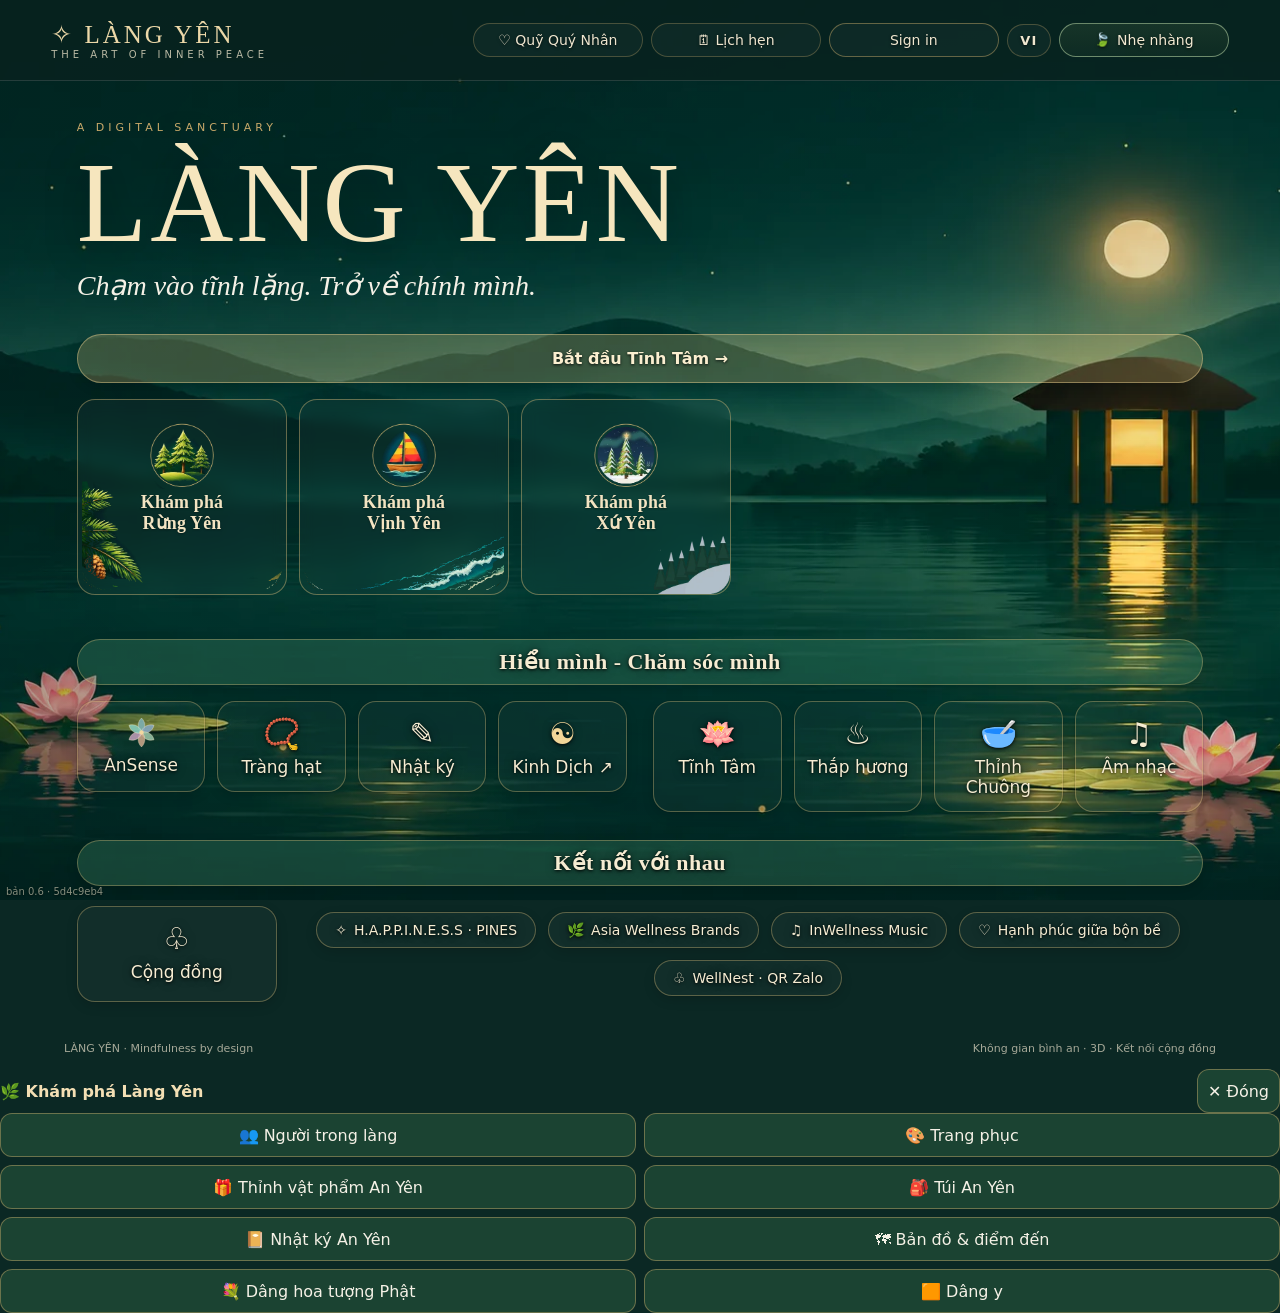
==== commit b6d35199: "Xứ Yên: vẽ lại đèn chùa theo mẫu (dải đèn liền mép mái, hoa sen, đèn hắt, đèn bậc thềm, hào quang tư" ====
--- a/index.html
+++ b/index.html
@@ -1,6 +1,6 @@
 <!DOCTYPE html>
 
-<html lang="vi"><head><meta charset="utf-8"/><meta content="width=device-width,initial-scale=1" name="viewport"/><script>/* Mã bản dựng: so với version.json (không lưu đệm); trình duyệt còn giữ bản cũ thì tự tải lại bản mới một lần *//* Số phiên bản phát hành (anyen.space): đổi khi đưa bản mới lên */window.ANYEN_VERSION='0.6';window.ANYEN_BUILD='bd218197';(function(){try{var k='anyen-build-reload';fetch('version.json?t='+Date.now(),{cache:'no-store'}).then(function(r){return r.json()}).then(function(j){if(j&&j.build&&j.build!==window.ANYEN_BUILD&&sessionStorage.getItem(k)!==j.build){sessionStorage.setItem(k,j.build);var u=new URL(location.href);u.searchParams.set('b',j.build);location.replace(u.toString())}}).catch(function(){})}catch(e){}})();document.addEventListener('DOMContentLoaded',function(){var d=document.createElement('div');d.id='anyenBuild';d.textContent='bản '+window.ANYEN_VERSION+' · '+window.ANYEN_BUILD;d.style.cssText='position:fixed;left:6px;bottom:2px;z-index:200;font:10px/1.2 system-ui,sans-serif;color:#f3e7cc;opacity:.55;pointer-events:none;text-shadow:0 1px 2px #000';document.body.appendChild(d)});</script><script>/* Trang lite (…/?lite hoặc …/lite/): cùng mọi chức năng của trang full, không dựng bản đồ Rừng Yên, Vịnh Yên, không đi lại */window.anyenLite=new URLSearchParams(location.search).has('lite');if(window.anyenLite)document.documentElement.classList.add('lite');</script><title>LÀNG YÊN · Không gian bình an</title><link rel="stylesheet" href="css/langyen.css?v=7c9ae7a0"><meta content="website" property="og:type"/><meta content="LÀNG YÊN · Nhật ký bình an" property="og:title"/><meta content="Chạm vào tĩnh lặng. Trở về chính mình. Khám phá không gian Tĩnh Tâm và Nhật ký bình an tại AnYen.space." property="og:description"/><meta content="https://anyen.space/" property="og:url"/><meta content="https://anyen.space/anyen-share.jpg" property="og:image"/><meta content="1200" property="og:image:width"/><meta content="630" property="og:image:height"/></head><body><div class="app"><div class="scene"><canvas id="landscape"></canvas></div><div class="shade"></div><div id="zenHint" class="zen-hint" aria-live="polite">Chạm đất để đi · Chạm tọa cụ để ngồi · Chạm người để chào</div><div class="mode-label" id="sceneMode">Không gian phong cảnh · Canvas</div><div class="shell"><header class="top"><div class="brand">✧ LÀNG YÊN <small>THE ART OF INNER PEACE</small></div><nav class="nav"><button class="active nav-trung" data-page="home">Không gian Yên</button><button id="nav3D" class="nav-trung" title="Vào khu vực 3D" type="button">⌂ 3D</button><button class="nav-trung" data-page="community">♧ Cộng đồng</button><button class="nav-trung" data-page="meditate">Tĩnh Tâm</button><button class="nav-trung" data-page="ritual">Nghi thức</button><button class="nav-trung" data-page="journal">Nhật ký</button><button class="nav-trung" data-page="sound">Âm nhạc</button><a class="nav-external nav-trung" href="https://thuanthoi.com" rel="noopener noreferrer" target="_blank">☯ Kinh Dịch ↗</a><button data-page="fund">♡ Quỹ Quý Nhân</button><a class="nav-external" href="lich.html">🗓 Lịch hẹn</a><a class="nav-external" id="navSignIn" href="account.html?next=index.html">Sign in</a><button type="button" class="nav-lang" id="navLang" aria-haspopup="true" aria-expanded="false" title="Ngôn ngữ: Tiếng Việt" aria-label="Ngôn ngữ hiện tại: Tiếng Việt">VI</button><a class="nav-external nav-lite" id="navLite" href="lite/" title="Làng Yên Lite: bản nhẹ cho điện thoại" aria-label="Nhẹ nhàng: chuyển sang Làng Yên Lite"><span class="nav-lite-leaf" aria-hidden="true">🍃</span>Nhẹ nhàng</a></nav></header><div class="scene-controls"><button id="left" title="Xoay trái">↶</button><button id="right" title="Xoay phải">↷</button><button id="mute" title="Bật/tắt âm">♫</button></div><main class="main"><section class="hero" id="home"><div class="lite-only lite-breath" id="liteBreath"><div class="lite-orb" aria-hidden="true"><i></i><b><span>Hít vào</span><span>Thở ra</span></b></div><p>Thở theo vòng tròn, thế là đủ.</p><p class="lite-soft">Khi sẵn sàng, chọn một nơi bên dưới.</p><a class="lite-down" href="#liteExp">⌄ Hôm nay, bạn cần gì?</a></div><div class="lite-only lite-exp" id="liteExp"><b class="lite-roof">Trải nghiệm</b><div class="lite-grid"><button type="button" data-lite="statue" hidden><span>🪷</span>Toạ thiền<small>tượng Phật · rừng thông</small></button><button type="button" data-lite="van_hoa" hidden><span>🏛️</span>Nhà Văn Hoá<small>nhà cộng đồng · 36 người</small></button><button type="button" data-lite="tu_gia_me"><span>🏡</span>Tư Gia<small>rừng thông · mời bạn tới chơi</small></button><button type="button" data-lite="dao_yen_nha"><span>🏝</span>Nhà chính<small>Đảo Yên</small></button><button type="button" data-lite="dao_yen_thien"><span>🧘</span>Nhà Thiền<small>Đảo Yên</small></button><button type="button" data-lite="xep_so"><span>🐚</span>Xếp sò<small>giỏ có sẵn 36 sò</small></button><button type="button" data-lite="xep_da"><span>🪨</span>Xếp đá<small>đá có sẵn trên bãi</small></button></div><div class="lite-therapy"><b>Nhà trị liệu</b><div class="lite-chips"><button type="button" data-lite="nha_hoa_lan">🌸 Nhà Sắc</button><button type="button" data-lite="chuong_gio">🎐 Nhà Thanh</button><button type="button" data-lite="xong_huong">🌿 Nhà Hương</button><button type="button" data-lite="quan_tra">🍵 Nhà Vị</button><button type="button" data-lite="xuong_gom">🏺 Nhà Chạm</button><button type="button" data-lite="nha_niem">🕯️ Nhà Niệm</button></div></div></div><div class="eyebrow">A DIGITAL SANCTUARY</div><h1>LÀNG YÊN</h1><p>Chạm vào tĩnh lặng. Trở về chính mình.</p><button aria-label="Khám phá Rừng Yên" class="portal-entry sq" id="enter3D"><span class="portal-symbol">⌂</span><span class="portal-name" aria-hidden="true">Khám phá<br>Rừng Yên</span></button><button class="cta" data-go="meditate">Bắt đầu Tĩnh Tâm →</button><br><button aria-label="Khám phá Vịnh Yên" class="portal-entry bay sq" id="enterBay"><span class="portal-symbol">⛵</span><span class="portal-name" aria-hidden="true">Khám phá<br>Vịnh Yên</span></button><button aria-label="Khám phá Xứ Yên, vùng tuyết Lapland" class="portal-entry snow sq" id="enterSnow" type="button"><span class="portal-symbol">❄</span><span class="portal-name" aria-hidden="true">Khám phá<br>Xứ Yên</span></button><div class="dock"><div class="dock-house"><b class="dock-roof">Hiểu mình - Chăm sóc mình</b><button style="order:2" type="button" id="ansenseBtn" aria-label="AnSense, 6 giác quan"><span><svg width="33" height="33" viewBox="0 0 48 48" aria-hidden="true" style="display:block"><g stroke="#f4e7c6" stroke-opacity=".55" stroke-width="1" fill-opacity=".85"><path d="M24 25C17.5 19 17.5 9 24 3C30.5 9 30.5 19 24 25Z" fill="#7fb3b8"/><path d="M24 25C17.5 19 17.5 9 24 3C30.5 9 30.5 19 24 25Z" fill="#86a8c4" transform="rotate(60 24 24)"/><path d="M24 25C17.5 19 17.5 9 24 3C30.5 9 30.5 19 24 25Z" fill="#9cc7a9" transform="rotate(120 24 24)"/><path d="M24 25C17.5 19 17.5 9 24 3C30.5 9 30.5 19 24 25Z" fill="#d0a98c" transform="rotate(180 24 24)"/><path d="M24 25C17.5 19 17.5 9 24 3C30.5 9 30.5 19 24 25Z" fill="#c3a0bd" transform="rotate(240 24 24)"/><path d="M24 25C17.5 19 17.5 9 24 3C30.5 9 30.5 19 24 25Z" fill="#86cfc2" transform="rotate(300 24 24)"/></g><circle cx="24" cy="24" r="3.2" fill="#f2d7a0"/></svg></span>AnSense</button><button style="order:5" data-go="beads"><span>📿</span>Tràng hạt</button><button data-go="journal" style="order:8"><span>✎</span>Nhật ký</button><a class="house-tile" href="https://thuanthoi.com" target="_blank" rel="noopener noreferrer" style="order:9"><span>☯</span>Kinh Dịch ↗</a></div><div class="dock-house"><b class="dock-roof">Chăm sóc mình</b><button style="order:1" data-go="meditate"><span>🪷</span>Tĩnh Tâm</button><button style="order:3" data-go="ritual"><span>♨</span>Thắp hương</button><button style="order:4" id="gongShortcut"><span>🥣</span>Thỉnh Chuông</button><button style="order:6" data-go="sound"><span>♫</span>Âm nhạc</button></div><div class="dock-house"><b class="dock-roof">Kết nối với nhau</b><button data-go="community" style="order:0"><span>♧</span>Cộng đồng</button><div class="connections-links house-links" style="order:10"><a href="https://www.pines.one" rel="noopener noreferrer" target="_blank"><i>✧</i>H.A.P.P.I.N.E.S.S · PINES</a><a href="https://www.wellnessbrands.asia" rel="noopener noreferrer" target="_blank"><i>🌿</i>Asia Wellness Brands</a><a href="https://youtube.com/@inwellness" rel="noopener noreferrer" target="_blank"><i>♫</i>InWellness Music</a><a href="https://www.facebook.com/groups/hanhphucgiuabonbe" rel="noopener noreferrer" target="_blank"><i>♡</i>Hạnh phúc giữa bộn bề</a><details class="wellnest-link"><summary><i>♧</i>WellNest · QR Zalo</summary><img alt="Mã QR Zalo WellNest do quản trị viên cung cấp" loading="lazy" src="./wellnest-zalo-qr.jpg"/><p>Quét mã bằng Zalo để tham gia cộng đồng WellNest.</p></details></div></div></div></section><section class="panel hidden" id="meditate"><div class="eyebrow">BREATHE · RETURN · RENEW</div><h2>Một phút trở về</h2><p>Chọn thời lượng, thả lỏng đôi vai và trở về với nhịp thở.</p><div class="row" id="durations"><button class="chip selected" data-min="3">3 phút</button><button class="chip" data-min="5">5 phút</button><button class="chip" data-min="10">10 phút</button><button class="chip" data-min="20">20 phút</button></div><div class="breath-studio"><div class="eyebrow">NHỊP THỞ &amp; GIAI ĐIỆU</div><div class="breath-orb" id="breathOrb">Trở về</div><div class="breath-settings"><label for="breathPattern">Nhịp thở</label><select id="breathPattern"><option value="4,2,6">4 · 2 · 6 (dịu nhẹ)</option><option value="4,0,4">4 · 4 (đều nhịp)</option><option value="3,0,5">3 · 5 (chậm rãi)</option></select><button id="breathMusic" type="button">♫ Bật nhạc nền</button><label for="breathVolume">Âm lượng</label><input id="breathVolume" max="100" min="0" style="width:95px" type="range" value="35"/></div><div class="breath-note">Âm nền tạo trực tiếp trên thiết bị, hòa theo nhịp thở. Có thể tắt bất cứ lúc nào.</div></div><div class="timer" id="timer">03:00</div><div class="progress"><div id="timerbar" style="width:0%"></div></div><div class="label" id="breath">Hít vào bình an · Thở ra nhẹ nhàng</div><div class="row"><button class="cta" id="startTimer">Bắt đầu tĩnh tâm</button><button class="chip" id="resetTimer">Đặt lại</button></div></section><section class="panel hidden" id="ritual"><div class="eyebrow">MINDFUL RITUAL</div><h2>Nghi thức bình an</h2><p>Thắp một ngọn nến, dâng một đóa sen, ngân một tiếng chuông. Ba cách trở về với hiện tại.</p><div class="ritual-light" id="incenseIcon">🪔</div><div class="row"><button class="cta" id="incense">🪔 Thắp nến</button><button class="chip" id="offerFlower" type="button">🪷 Dâng hoa sen</button><button class="chip gong-button" id="gong" type="button"><svg aria-hidden="true" class="tibetan-bowl" viewbox="0 0 120 100" xmlns="http://www.w3.org/2000/svg"><defs><lineargradient id="bowlGold" x1="0" x2="1" y1="0" y2="1"><stop stop-color="#f4dc9d"></stop><stop offset=".55" stop-color="#b68c45"></stop><stop offset="1" stop-color="#e5c782"></stop></lineargradient></defs><path d="M18 43 Q60 53 102 43 Q100 77 60 83 Q20 77 18 43Z" fill="url(#bowlGold)" stroke="#e8ce91" stroke-width="2"></path><ellipse cx="60" cy="43" fill="#79592c" rx="42" ry="11" stroke="#f4dba0" stroke-width="3"></ellipse><ellipse cx="60" cy="43" fill="#3c3525" rx="33" ry="6"></ellipse><path d="M44 84H76M51 89H69" stroke="#cba85d" stroke-linecap="round" stroke-width="4"></path><path d="M79 13L106 34" stroke="#d7b16b" stroke-linecap="round" stroke-width="8"></path><path d="M78 12L84 16" stroke="#65452c" stroke-linecap="round" stroke-width="12"></path><path d="M38 64Q60 73 82 64" fill="none" stroke="#f7e0a1" stroke-opacity=".65" stroke-width="2"></path></svg><span>Thỉnh Chuông</span></button></div><div class="flower-ritual flower-display"><div aria-label="Hoa sen dâng trong nghi thức" aria-live="polite" class="lotus-offering" id="lotusOffering"><svg aria-label="Đóa hoa sen hồng đang nở" class="lotus-art" role="img" viewbox="0 0 240 185" xmlns="http://www.w3.org/2000/svg"><defs><lineargradient id="petalFill" x1="0" x2="0" y1="0" y2="1"><stop stop-color="#fff0f2"></stop><stop offset=".6" stop-color="#ef9cb8"></stop><stop offset="1" stop-color="#b75b88"></stop></lineargradient><radialgradient id="lotusGlow"><stop stop-color="#eacb8d" stop-opacity=".42"></stop><stop offset="1" stop-color="#eacb8d" stop-opacity="0"></stop></radialgradient></defs><ellipse cx="120" cy="110" fill="url(#lotusGlow)" rx="114" ry="72"></ellipse><g stroke="#a95c7d" stroke-linejoin="round" stroke-width="1.4"><path d="M118 149 Q49 143 30 87 Q80 90 118 149Z" fill="#d87f9f"></path><path d="M122 149 Q191 143 210 87 Q160 90 122 149Z" fill="#d87f9f"></path><path d="M120 146 Q54 122 60 52 Q105 79 120 146Z" fill="url(#petalFill)"></path><path d="M120 146 Q186 122 180 52 Q135 79 120 146Z" fill="url(#petalFill)"></path><path d="M120 145 Q90 95 120 17 Q150 95 120 145Z" fill="url(#petalFill)"></path><path d="M120 146 Q87 115 92 67 Q117 85 120 146Z" fill="#f6c2d2"></path><path d="M120 146 Q153 115 148 67 Q123 85 120 146Z" fill="#f6c2d2"></path></g><path d="M32 151 Q120 171 208 151" fill="none" stroke="#b4c6a3" stroke-linecap="round" stroke-width="4"></path></svg></div><div class="label" id="flowerMessage" role="status">Chạm “Dâng hoa sen” để gửi một lời nguyện lành.</div></div><div class="label" id="incenseMessage">Một ngọn nến nhỏ, một khoảng lặng cho chính mình.</div></section><section class="panel hidden" id="beads"><div class="eyebrow">108 MOMENTS OF PRESENCE</div><h2>Tràng hạt chánh niệm</h2><p>Mỗi lần chạm là một hơi thở, một khoảnh khắc có mặt.</p><div class="bead-visual" id="beadVisual" role="img" aria-label="Vòng tràng hạt chuyển động theo từng lần chạm"><div class="bead-ring" id="beadRing"></div><div class="bead-center">✧<small>108 hơi thở</small></div></div><div class="number"><span id="beadCount">0</span><span style="font-size:20px;color:#aebba9"> / 108</span></div><div class="progress"><div id="beadbar" style="width:0%"></div></div><div class="row"><button class="cta" id="beadTap">Lần một hạt ✧</button><button class="chip" id="beadReset">Bắt đầu lại</button><button class="chip" id="beadBellToggle" type="button" aria-pressed="true">🔔 Chuông: Bật</button></div><p class="bead-bell-note">🥣 Có thể bật hoặc tắt tiếng chuông khi lần hạt.</p></section><section class="panel hidden" id="journal"><div class="eyebrow">YOUR INNER GARDEN</div><h2>Nhật ký bình an</h2><p>Hôm nay, điều gì khiến bạn biết ơn?</p><textarea class="journal" id="journalInput" placeholder="Viết vài dòng cho chính mình..."></textarea><div class="row"><button class="cta" id="saveJournal">Lưu khoảnh khắc</button><button class="chip" id="previewShare">✧ Xem thiệp chia sẻ</button></div><div class="share-journal-panel hidden" id="shareJournalPanel"><p>Chỉ nội dung trong ô soạn thảo được đưa lên thiệp. Hãy tránh chia sẻ thông tin riêng tư.</p><canvas aria-label="Thiệp Nhật ký LÀNG YÊN" height="1200" id="shareCard" width="1200"></canvas><div class="row"><button class="cta" id="shareCardAction">Chia sẻ thiệp</button><button class="chip" id="downloadCard">Tải ảnh</button><button class="chip" id="shareFBLink">Chia sẻ link Facebook</button></div><p class="label">Facebook hiển thị ảnh đại diện của link từ Open Graph. Để đăng chính thiệp nhật ký, hãy dùng “Chia sẻ thiệp” hoặc tải ảnh và đính kèm thủ công.</p></div><div class="entries" id="entries"></div><div class="ansense-log"><div class="eyebrow" style="margin-top:22px">KẾT QUẢ ANSENSE</div><div class="label">Mỗi lần trả lời một bộ câu hỏi, check-in buổi sáng AnSense hoặc chọn Một màu hôm nay ở Nhà Sắc: thời gian thực hiện, kết quả và các câu trả lời. Chạm vào từng mục để xem chi tiết.</div><div class="entries" id="ansenseLog" style="max-height:300px;margin-bottom:14px"></div></div><div class="label">Nhật ký được lưu cục bộ trong trình duyệt này.</div></section><section class="panel music-panel hidden" id="sound"><div class="eyebrow">INWELLNESS MUSIC · THE SOUND OF STILLNESS</div><h2>Âm nhạc của Yên</h2><p>Thưởng thức âm nhạc chánh niệm từ InWellness. Mở kênh hoặc dán liên kết một video / playlist YouTube để nghe trực tiếp tại đây.</p><a class="music-link" href="https://www.youtube.com/@inwellness" rel="noopener noreferrer" target="_blank">♫ Khám phá InWellness trên YouTube ↗</a><div class="music-label">THƯ VIỆN INWELLNESS · CHỌN BẢN NHẠC</div><div class="track-grid"><button class="track" data-track="TSwzqOwW2is" type="button"><span>♫</span><b>InWellness · 01</b><small>Nghe trực tiếp ▶</small></button><button class="track" data-track="mtKXLw7Oylc" type="button"><span>♫</span><b>InWellness · 02</b><small>Nghe trực tiếp ▶</small></button><button class="track" data-track="DPIeUr5cRFg" type="button"><span>♫</span><b>InWellness · 03</b><small>Nghe trực tiếp ▶</small></button></div><label class="music-label" for="ytUrl">Liên kết video hoặc playlist InWellness</label><div class="music-form"><input aria-label="Liên kết video hoặc playlist YouTube" autocomplete="off" id="ytUrl" placeholder="https://www.youtube.com/watch?v=..." type="url"/><button class="cta" id="loadYoutube" type="button">▶ Nghe tại LÀNG YÊN</button></div><div class="label" id="ytStatus" role="status">Chọn một video trên kênh InWellness, bấm Chia sẻ, rồi dán liên kết vào ô trên.</div><div class="yt-container hidden" id="ytContainer"><iframe allow="accelerometer; autoplay; clipboard-write; encrypted-media; gyroscope; picture-in-picture; web-share" allowfullscreen="" id="ytFrame" loading="lazy" referrerpolicy="strict-origin-when-cross-origin" title="Trình phát YouTube InWellness"></iframe></div><div class="row"><button class="chip" id="stopYoutube" type="button">■ Dừng video</button><button class="chip" id="rain">✧ Mưa nhẹ</button><button class="chip" id="bowl">◉ Chuông Tây Tạng</button><button class="chip" id="silence">Tắt âm thiên nhiên</button></div><div class="label">Trình phát cần Internet và website HTTPS. YouTube có thể hiển thị quảng cáo hoặc không cho phép nhúng một số nội dung. Âm thanh nền tổng hợp hoạt động độc lập.</div></section><section class="panel fund-panel hidden" id="fund"><div class="eyebrow">GIVING WITH GRATITUDE · QUỸ QUÝ NHÂN</div><h2>Gieo một hạt lành</h2><p>Đóng góp hoàn toàn tự nguyện. Chọn mức dự kiến, viết lời nhắn và xem thông tin minh bạch trước khi quyết định. <strong>Chuyển khoản trực tiếp đến tài khoản cá nhân Võ Thành Đăng tại MB Bank. Vui lòng kiểm tra thông tin trước khi chuyển khoản.</strong></p><div class="donation-card"><div class="eyebrow">THÔNG TIN TIẾP NHẬN</div><strong>Ngân hàng Quân Đội (MB Bank)</strong><p>Chủ tài khoản: <b>VÕ THÀNH ĐĂNG</b></p><p>Số tài khoản: <b>6369</b> <button class="chip" id="copyAccount" type="button">Sao chép STK</button></p><img alt="Mã VietQR Quỹ Quý Nhân do quản trị viên cung cấp" class="bankqr" loading="lazy" src="./quy-quy-nhan-vietqr.jpg"/><p class="label">Quét mã bằng ứng dụng ngân hàng, kiểm tra tên người nhận và số tiền trước khi xác nhận.</p><a class="fundlink" href="https://thiennguyen.app/user/quyquynhan" rel="noopener noreferrer" target="_blank">↗ Xem Quỹ Quý Nhân minh bạch trên Thiện Nguyện</a></div><div class="label">MỨC ĐÓNG GÓP DỰ KIẾN (VND)</div><div class="row" id="amounts"><button class="chip selected" data-amount="50000">50.000đ</button><button class="chip" data-amount="100000">100.000đ</button><button class="chip" data-amount="200000">200.000đ</button><button class="chip" data-amount="500000">500.000đ</button></div><label class="label" for="customAmount">Hoặc nhập số tiền khác</label><input class="field" id="customAmount" max="100000000" min="1000" placeholder="Ví dụ: 150000" step="1000" type="number"/><label class="label" for="fundMessage">Lời nguyện lành (không bắt buộc)</label><textarea class="journal" id="fundMessage" maxlength="300" placeholder="Mong những điều tử tế được lan xa..."></textarea><label class="consent"><input id="fundConsent" type="checkbox"/> Tôi hiểu khoản chuyển đến tài khoản cá nhân và ứng dụng không tự xác nhận giao dịch hoặc phát hành biên nhận.</label><div class="row"><button class="cta" id="previewPledge">Tạo nội dung chuyển khoản</button><a class="chip" id="fundTransparency" href="https://thiennguyen.app/user/quyquynhan" target="_blank" rel="noopener noreferrer" style="text-decoration:none">Xem minh bạch trực tuyến</a></div><div aria-live="polite" class="receipt hidden" id="pledgePreview"></div><div class="receipt hidden" id="transparency"><strong>Nguyên tắc thiết kế hệ thống</strong><p>Chỉ hiển thị số tiền đã tiếp nhận khi có giao dịch được xác minh. Công bố đơn vị tiếp nhận, mục đích, kỳ báo cáo, khoản chi và chứng từ phù hợp. Chưa có dữ liệu giao dịch thực tế.</p><p>Không công bố tên người đóng góp hoặc lời nhắn nếu chưa được đồng ý. Không gắn đóng góp với phúc lành hay kết quả tâm linh.</p></div><div class="label">Ứng dụng không truy cập số dư ngân hàng, không tự đối soát và không xác nhận giao dịch. Hãy đối chiếu trực tiếp trên trang Thiện Nguyện.</div></section><section class="panel community-panel hidden" id="community"><div class="eyebrow">LÀNG YÊN · TOGETHER IN STILLNESS</div><h2>Cộng đồng Yên</h2><p>Không gian chung để gặp gỡ. Phòng Tĩnh Tâm riêng để cùng thực hành mà vẫn giữ sự yên tĩnh.</p><div class="room-status"><strong id="currentRoom">Bạn đang ở: Sảnh chung</strong><div class="muted-note" id="roomDisclaimer">Chọn phòng và bấm Kết nối để gặp khách đang trực tuyến. Nhật ký luôn riêng tư trên thiết bị.</div></div><div class="rooms-grid"><button class="room-card selected" data-room="Sảnh chung"><strong>🌿 Sảnh chung</strong><small>Dạo bước và gửi lời chào bình an</small></button><button class="room-card" data-room="Phòng Sen · 10 người" hidden disabled><strong>🪷 Phòng Sen</strong><small>Tĩnh Tâm nhóm nhỏ · thiết kế tối đa 10 người</small></button><button class="room-card" data-room="Phòng Trúc · 20 người" hidden disabled><strong>🎋 Phòng Trúc</strong><small>Tĩnh Tâm cộng đồng · thiết kế tối đa 20 người</small></button><button class="room-card" data-room="Phòng Riêng" hidden disabled><strong>◉ Phòng Riêng</strong><small>Tạo phòng hoặc tham gia bằng mã mời</small></button></div><div class="community-tools"><button id="editProfile">✎ Tên &amp; trang phục</button><button id="enterRoom3D">⌂ Bước vào không gian</button><button id="roomMeditate">🪷 Bắt đầu Tĩnh Tâm</button></div><p class="muted-note">Giai đoạn thử nghiệm chỉ mở Sảnh chung. Các phòng khác sẽ trở lại sau. Các phòng công cộng có thể kết nối thời gian thực. Phòng riêng yêu cầu mã mời; nhật ký không được chia sẻ.</p></section></main><section aria-label="Liên kết hệ sinh thái" class="connections-strip"><div class="connections-title">✧ KẾT NỐI HỆ SINH THÁI</div><div class="connections-links"><a href="https://www.pines.one" rel="noopener noreferrer" target="_blank">✧ H.A.P.P.I.N.E.S.S · PINES</a><a href="https://www.wellnessbrands.asia" rel="noopener noreferrer" target="_blank">🌿 Asia Wellness Brands</a><a href="https://youtube.com/@inwellness" rel="noopener noreferrer" target="_blank">♫ InWellness Music</a><a href="https://www.facebook.com/groups/hanhphucgiuabonbe" rel="noopener noreferrer" target="_blank">♡ Hạnh phúc giữa bộn bề</a><details class="wellnest-link"><summary>♧ WellNest · QR Zalo</summary><img alt="Mã QR Zalo WellNest do quản trị viên cung cấp" loading="lazy" src="./wellnest-zalo-qr.jpg"/><p>Quét mã bằng Zalo để tham gia cộng đồng WellNest.</p></details></div></section><footer class="footer"><span>LÀNG YÊN · Mindfulness by design</span><span>Không gian bình an · 3D · Kết nối cộng đồng</span></footer></div><div aria-label="Điểm đến trong không gian 3D" class="zone-nav"><button class="active" data-zone="gate">⛩ Cổng Yên</button><button data-zone="garden">🌿 Sân vườn</button><button data-zone="lotus">🪷 Hồ sen</button><button data-zone="meditation">◉ Thiền đường</button><button data-zone="sanctuary">✧ Chánh điện</button></div><button class="zone-action" id="zoneAction">🪷 Bắt đầu Tĩnh Tâm</button><div class="zone-help" id="zoneHelp">Chọn điểm đến hoặc chạm biểu tượng vàng trong không gian · Kéo để quan sát</div><div aria-label="Không gian Yên 3D" id="immersiveHUD" role="region"><div class="immersive-top"><div class="immersive-name">✧ LÀNG YÊN - RỪNG YÊN</div><button aria-label="Về trang chính Làng Yên" id="exit3D">🏠 Trang chính</button></div><div class="immersive-bottom"><p>Kéo để xoay góc nhìn · Dùng ← → hoặc các nút bên dưới</p><div class="immersive-arrows"><button aria-label="Xoay trái" id="immersiveLeft">↶ Xoay trái</button><button aria-label="Xoay phải" id="immersiveRight">Xoay phải ↷</button></div></div></div><div class="profile-bar" id="profileBar"><span class="avatar-bubble" id="avatarBubble"></span><span class="small" id="profileLabel">Khách Yên</span><button id="openProfile">✎ Cá nhân hóa</button><button id="openRooms">♧ Phòng Yên</button><a id="signIn" href="account.html?next=index.html" style="background:transparent;border:1px solid #c8a96a77;border-radius:20px;color:#f5e8c8;padding:6px 12px;text-decoration:none;font-size:14px;min-height:32px;display:inline-flex;align-items:center">Sign in</a></div><aside aria-label="Kết nối cộng đồng trực tuyến" id="realtimeBox"><button type="button" id="rtToggle" aria-expanded="false">✦ LÀNG YÊN · TRỰC TUYẾN <span>⌄</span></button><div id="rtContent"><div class="rt-room-chooser"><label for="rtRoomSelect">Phòng</label><select id="rtRoomSelect"><option value="Sảnh chung">🌿 Sảnh chung</option></select></div><div id="privateRoomControls" hidden><label for="privateRoomName">Tên phòng / Trưởng nhóm</label><input id="privateRoomName" maxlength="50" placeholder="Ví dụ: Thiền đường của An" autocomplete="off"><label for="privateRoomCode">Mã mời phòng riêng</label><input id="privateRoomCode" autocomplete="off" maxlength="32" placeholder="Nhập mã mời"/><button type="button" id="createPrivateRoom">+ Tạo phòng riêng</button><p class="muted-note">Chia sẻ mã mời trực tiếp với người bạn tin cậy. Không gửi nhật ký.</p></div><p id="realtimeStatus">Chưa kết nối Supabase</p><div class="rt-row"><button id="connectRealtime">Kết nối</button><button id="disconnectRealtime">Rời phòng</button></div><div id="onlineCount">0 người trực tuyến</div><div id="onlinePeople"></div><div class="rt-actions"><button id="realtimeGreet" type="button">🙏 Chào nhau</button><button id="realtimeSit" type="button">🧘 Toạ thiền</button><button id="realtimeWalk" type="button">🚶 Thiền hành</button><button id="realtimeBell" type="button">🥣 Thỉnh chuông</button><button id="realtimeSession" type="button">🌿 Thiền chung 5 phút</button><button id="realtimeSessionEnd" type="button">✧ Kết thúc thiền</button></div><section id="resonancePanel" aria-label="Thiền đường cộng hưởng" hidden>
+<html lang="vi"><head><meta charset="utf-8"/><meta content="width=device-width,initial-scale=1" name="viewport"/><script>/* Mã bản dựng: so với version.json (không lưu đệm); trình duyệt còn giữ bản cũ thì tự tải lại bản mới một lần *//* Số phiên bản phát hành (anyen.space): đổi khi đưa bản mới lên */window.ANYEN_VERSION='0.6';window.ANYEN_BUILD='5d4c9eb4';(function(){try{var k='anyen-build-reload';fetch('version.json?t='+Date.now(),{cache:'no-store'}).then(function(r){return r.json()}).then(function(j){if(j&&j.build&&j.build!==window.ANYEN_BUILD&&sessionStorage.getItem(k)!==j.build){sessionStorage.setItem(k,j.build);var u=new URL(location.href);u.searchParams.set('b',j.build);location.replace(u.toString())}}).catch(function(){})}catch(e){}})();document.addEventListener('DOMContentLoaded',function(){var d=document.createElement('div');d.id='anyenBuild';d.textContent='bản '+window.ANYEN_VERSION+' · '+window.ANYEN_BUILD;d.style.cssText='position:fixed;left:6px;bottom:2px;z-index:200;font:10px/1.2 system-ui,sans-serif;color:#f3e7cc;opacity:.55;pointer-events:none;text-shadow:0 1px 2px #000';document.body.appendChild(d)});</script><script>/* Trang lite (…/?lite hoặc …/lite/): cùng mọi chức năng của trang full, không dựng bản đồ Rừng Yên, Vịnh Yên, không đi lại */window.anyenLite=new URLSearchParams(location.search).has('lite');if(window.anyenLite)document.documentElement.classList.add('lite');</script><title>LÀNG YÊN · Không gian bình an</title><link rel="stylesheet" href="css/langyen.css?v=7c9ae7a0"><meta content="website" property="og:type"/><meta content="LÀNG YÊN · Nhật ký bình an" property="og:title"/><meta content="Chạm vào tĩnh lặng. Trở về chính mình. Khám phá không gian Tĩnh Tâm và Nhật ký bình an tại AnYen.space." property="og:description"/><meta content="https://anyen.space/" property="og:url"/><meta content="https://anyen.space/anyen-share.jpg" property="og:image"/><meta content="1200" property="og:image:width"/><meta content="630" property="og:image:height"/></head><body><div class="app"><div class="scene"><canvas id="landscape"></canvas></div><div class="shade"></div><div id="zenHint" class="zen-hint" aria-live="polite">Chạm đất để đi · Chạm tọa cụ để ngồi · Chạm người để chào</div><div class="mode-label" id="sceneMode">Không gian phong cảnh · Canvas</div><div class="shell"><header class="top"><div class="brand">✧ LÀNG YÊN <small>THE ART OF INNER PEACE</small></div><nav class="nav"><button class="active nav-trung" data-page="home">Không gian Yên</button><button id="nav3D" class="nav-trung" title="Vào khu vực 3D" type="button">⌂ 3D</button><button class="nav-trung" data-page="community">♧ Cộng đồng</button><button class="nav-trung" data-page="meditate">Tĩnh Tâm</button><button class="nav-trung" data-page="ritual">Nghi thức</button><button class="nav-trung" data-page="journal">Nhật ký</button><button class="nav-trung" data-page="sound">Âm nhạc</button><a class="nav-external nav-trung" href="https://thuanthoi.com" rel="noopener noreferrer" target="_blank">☯ Kinh Dịch ↗</a><button data-page="fund">♡ Quỹ Quý Nhân</button><a class="nav-external" href="lich.html">🗓 Lịch hẹn</a><a class="nav-external" id="navSignIn" href="account.html?next=index.html">Sign in</a><button type="button" class="nav-lang" id="navLang" aria-haspopup="true" aria-expanded="false" title="Ngôn ngữ: Tiếng Việt" aria-label="Ngôn ngữ hiện tại: Tiếng Việt">VI</button><a class="nav-external nav-lite" id="navLite" href="lite/" title="Làng Yên Lite: bản nhẹ cho điện thoại" aria-label="Nhẹ nhàng: chuyển sang Làng Yên Lite"><span class="nav-lite-leaf" aria-hidden="true">🍃</span>Nhẹ nhàng</a></nav></header><div class="scene-controls"><button id="left" title="Xoay trái">↶</button><button id="right" title="Xoay phải">↷</button><button id="mute" title="Bật/tắt âm">♫</button></div><main class="main"><section class="hero" id="home"><div class="lite-only lite-breath" id="liteBreath"><div class="lite-orb" aria-hidden="true"><i></i><b><span>Hít vào</span><span>Thở ra</span></b></div><p>Thở theo vòng tròn, thế là đủ.</p><p class="lite-soft">Khi sẵn sàng, chọn một nơi bên dưới.</p><a class="lite-down" href="#liteExp">⌄ Hôm nay, bạn cần gì?</a></div><div class="lite-only lite-exp" id="liteExp"><b class="lite-roof">Trải nghiệm</b><div class="lite-grid"><button type="button" data-lite="statue" hidden><span>🪷</span>Toạ thiền<small>tượng Phật · rừng thông</small></button><button type="button" data-lite="van_hoa" hidden><span>🏛️</span>Nhà Văn Hoá<small>nhà cộng đồng · 36 người</small></button><button type="button" data-lite="tu_gia_me"><span>🏡</span>Tư Gia<small>rừng thông · mời bạn tới chơi</small></button><button type="button" data-lite="dao_yen_nha"><span>🏝</span>Nhà chính<small>Đảo Yên</small></button><button type="button" data-lite="dao_yen_thien"><span>🧘</span>Nhà Thiền<small>Đảo Yên</small></button><button type="button" data-lite="xep_so"><span>🐚</span>Xếp sò<small>giỏ có sẵn 36 sò</small></button><button type="button" data-lite="xep_da"><span>🪨</span>Xếp đá<small>đá có sẵn trên bãi</small></button></div><div class="lite-therapy"><b>Nhà trị liệu</b><div class="lite-chips"><button type="button" data-lite="nha_hoa_lan">🌸 Nhà Sắc</button><button type="button" data-lite="chuong_gio">🎐 Nhà Thanh</button><button type="button" data-lite="xong_huong">🌿 Nhà Hương</button><button type="button" data-lite="quan_tra">🍵 Nhà Vị</button><button type="button" data-lite="xuong_gom">🏺 Nhà Chạm</button><button type="button" data-lite="nha_niem">🕯️ Nhà Niệm</button></div></div></div><div class="eyebrow">A DIGITAL SANCTUARY</div><h1>LÀNG YÊN</h1><p>Chạm vào tĩnh lặng. Trở về chính mình.</p><button aria-label="Khám phá Rừng Yên" class="portal-entry sq" id="enter3D"><span class="portal-symbol">⌂</span><span class="portal-name" aria-hidden="true">Khám phá<br>Rừng Yên</span></button><button class="cta" data-go="meditate">Bắt đầu Tĩnh Tâm →</button><br><button aria-label="Khám phá Vịnh Yên" class="portal-entry bay sq" id="enterBay"><span class="portal-symbol">⛵</span><span class="portal-name" aria-hidden="true">Khám phá<br>Vịnh Yên</span></button><button aria-label="Khám phá Xứ Yên, vùng tuyết Lapland" class="portal-entry snow sq" id="enterSnow" type="button"><span class="portal-symbol">❄</span><span class="portal-name" aria-hidden="true">Khám phá<br>Xứ Yên</span></button><div class="dock"><div class="dock-house"><b class="dock-roof">Hiểu mình - Chăm sóc mình</b><button style="order:2" type="button" id="ansenseBtn" aria-label="AnSense, 6 giác quan"><span><svg width="33" height="33" viewBox="0 0 48 48" aria-hidden="true" style="display:block"><g stroke="#f4e7c6" stroke-opacity=".55" stroke-width="1" fill-opacity=".85"><path d="M24 25C17.5 19 17.5 9 24 3C30.5 9 30.5 19 24 25Z" fill="#7fb3b8"/><path d="M24 25C17.5 19 17.5 9 24 3C30.5 9 30.5 19 24 25Z" fill="#86a8c4" transform="rotate(60 24 24)"/><path d="M24 25C17.5 19 17.5 9 24 3C30.5 9 30.5 19 24 25Z" fill="#9cc7a9" transform="rotate(120 24 24)"/><path d="M24 25C17.5 19 17.5 9 24 3C30.5 9 30.5 19 24 25Z" fill="#d0a98c" transform="rotate(180 24 24)"/><path d="M24 25C17.5 19 17.5 9 24 3C30.5 9 30.5 19 24 25Z" fill="#c3a0bd" transform="rotate(240 24 24)"/><path d="M24 25C17.5 19 17.5 9 24 3C30.5 9 30.5 19 24 25Z" fill="#86cfc2" transform="rotate(300 24 24)"/></g><circle cx="24" cy="24" r="3.2" fill="#f2d7a0"/></svg></span>AnSense</button><button style="order:5" data-go="beads"><span>📿</span>Tràng hạt</button><button data-go="journal" style="order:8"><span>✎</span>Nhật ký</button><a class="house-tile" href="https://thuanthoi.com" target="_blank" rel="noopener noreferrer" style="order:9"><span>☯</span>Kinh Dịch ↗</a></div><div class="dock-house"><b class="dock-roof">Chăm sóc mình</b><button style="order:1" data-go="meditate"><span>🪷</span>Tĩnh Tâm</button><button style="order:3" data-go="ritual"><span>♨</span>Thắp hương</button><button style="order:4" id="gongShortcut"><span>🥣</span>Thỉnh Chuông</button><button style="order:6" data-go="sound"><span>♫</span>Âm nhạc</button></div><div class="dock-house"><b class="dock-roof">Kết nối với nhau</b><button data-go="community" style="order:0"><span>♧</span>Cộng đồng</button><div class="connections-links house-links" style="order:10"><a href="https://www.pines.one" rel="noopener noreferrer" target="_blank"><i>✧</i>H.A.P.P.I.N.E.S.S · PINES</a><a href="https://www.wellnessbrands.asia" rel="noopener noreferrer" target="_blank"><i>🌿</i>Asia Wellness Brands</a><a href="https://youtube.com/@inwellness" rel="noopener noreferrer" target="_blank"><i>♫</i>InWellness Music</a><a href="https://www.facebook.com/groups/hanhphucgiuabonbe" rel="noopener noreferrer" target="_blank"><i>♡</i>Hạnh phúc giữa bộn bề</a><details class="wellnest-link"><summary><i>♧</i>WellNest · QR Zalo</summary><img alt="Mã QR Zalo WellNest do quản trị viên cung cấp" loading="lazy" src="./wellnest-zalo-qr.jpg"/><p>Quét mã bằng Zalo để tham gia cộng đồng WellNest.</p></details></div></div></div></section><section class="panel hidden" id="meditate"><div class="eyebrow">BREATHE · RETURN · RENEW</div><h2>Một phút trở về</h2><p>Chọn thời lượng, thả lỏng đôi vai và trở về với nhịp thở.</p><div class="row" id="durations"><button class="chip selected" data-min="3">3 phút</button><button class="chip" data-min="5">5 phút</button><button class="chip" data-min="10">10 phút</button><button class="chip" data-min="20">20 phút</button></div><div class="breath-studio"><div class="eyebrow">NHỊP THỞ &amp; GIAI ĐIỆU</div><div class="breath-orb" id="breathOrb">Trở về</div><div class="breath-settings"><label for="breathPattern">Nhịp thở</label><select id="breathPattern"><option value="4,2,6">4 · 2 · 6 (dịu nhẹ)</option><option value="4,0,4">4 · 4 (đều nhịp)</option><option value="3,0,5">3 · 5 (chậm rãi)</option></select><button id="breathMusic" type="button">♫ Bật nhạc nền</button><label for="breathVolume">Âm lượng</label><input id="breathVolume" max="100" min="0" style="width:95px" type="range" value="35"/></div><div class="breath-note">Âm nền tạo trực tiếp trên thiết bị, hòa theo nhịp thở. Có thể tắt bất cứ lúc nào.</div></div><div class="timer" id="timer">03:00</div><div class="progress"><div id="timerbar" style="width:0%"></div></div><div class="label" id="breath">Hít vào bình an · Thở ra nhẹ nhàng</div><div class="row"><button class="cta" id="startTimer">Bắt đầu tĩnh tâm</button><button class="chip" id="resetTimer">Đặt lại</button></div></section><section class="panel hidden" id="ritual"><div class="eyebrow">MINDFUL RITUAL</div><h2>Nghi thức bình an</h2><p>Thắp một ngọn nến, dâng một đóa sen, ngân một tiếng chuông. Ba cách trở về với hiện tại.</p><div class="ritual-light" id="incenseIcon">🪔</div><div class="row"><button class="cta" id="incense">🪔 Thắp nến</button><button class="chip" id="offerFlower" type="button">🪷 Dâng hoa sen</button><button class="chip gong-button" id="gong" type="button"><svg aria-hidden="true" class="tibetan-bowl" viewbox="0 0 120 100" xmlns="http://www.w3.org/2000/svg"><defs><lineargradient id="bowlGold" x1="0" x2="1" y1="0" y2="1"><stop stop-color="#f4dc9d"></stop><stop offset=".55" stop-color="#b68c45"></stop><stop offset="1" stop-color="#e5c782"></stop></lineargradient></defs><path d="M18 43 Q60 53 102 43 Q100 77 60 83 Q20 77 18 43Z" fill="url(#bowlGold)" stroke="#e8ce91" stroke-width="2"></path><ellipse cx="60" cy="43" fill="#79592c" rx="42" ry="11" stroke="#f4dba0" stroke-width="3"></ellipse><ellipse cx="60" cy="43" fill="#3c3525" rx="33" ry="6"></ellipse><path d="M44 84H76M51 89H69" stroke="#cba85d" stroke-linecap="round" stroke-width="4"></path><path d="M79 13L106 34" stroke="#d7b16b" stroke-linecap="round" stroke-width="8"></path><path d="M78 12L84 16" stroke="#65452c" stroke-linecap="round" stroke-width="12"></path><path d="M38 64Q60 73 82 64" fill="none" stroke="#f7e0a1" stroke-opacity=".65" stroke-width="2"></path></svg><span>Thỉnh Chuông</span></button></div><div class="flower-ritual flower-display"><div aria-label="Hoa sen dâng trong nghi thức" aria-live="polite" class="lotus-offering" id="lotusOffering"><svg aria-label="Đóa hoa sen hồng đang nở" class="lotus-art" role="img" viewbox="0 0 240 185" xmlns="http://www.w3.org/2000/svg"><defs><lineargradient id="petalFill" x1="0" x2="0" y1="0" y2="1"><stop stop-color="#fff0f2"></stop><stop offset=".6" stop-color="#ef9cb8"></stop><stop offset="1" stop-color="#b75b88"></stop></lineargradient><radialgradient id="lotusGlow"><stop stop-color="#eacb8d" stop-opacity=".42"></stop><stop offset="1" stop-color="#eacb8d" stop-opacity="0"></stop></radialgradient></defs><ellipse cx="120" cy="110" fill="url(#lotusGlow)" rx="114" ry="72"></ellipse><g stroke="#a95c7d" stroke-linejoin="round" stroke-width="1.4"><path d="M118 149 Q49 143 30 87 Q80 90 118 149Z" fill="#d87f9f"></path><path d="M122 149 Q191 143 210 87 Q160 90 122 149Z" fill="#d87f9f"></path><path d="M120 146 Q54 122 60 52 Q105 79 120 146Z" fill="url(#petalFill)"></path><path d="M120 146 Q186 122 180 52 Q135 79 120 146Z" fill="url(#petalFill)"></path><path d="M120 145 Q90 95 120 17 Q150 95 120 145Z" fill="url(#petalFill)"></path><path d="M120 146 Q87 115 92 67 Q117 85 120 146Z" fill="#f6c2d2"></path><path d="M120 146 Q153 115 148 67 Q123 85 120 146Z" fill="#f6c2d2"></path></g><path d="M32 151 Q120 171 208 151" fill="none" stroke="#b4c6a3" stroke-linecap="round" stroke-width="4"></path></svg></div><div class="label" id="flowerMessage" role="status">Chạm “Dâng hoa sen” để gửi một lời nguyện lành.</div></div><div class="label" id="incenseMessage">Một ngọn nến nhỏ, một khoảng lặng cho chính mình.</div></section><section class="panel hidden" id="beads"><div class="eyebrow">108 MOMENTS OF PRESENCE</div><h2>Tràng hạt chánh niệm</h2><p>Mỗi lần chạm là một hơi thở, một khoảnh khắc có mặt.</p><div class="bead-visual" id="beadVisual" role="img" aria-label="Vòng tràng hạt chuyển động theo từng lần chạm"><div class="bead-ring" id="beadRing"></div><div class="bead-center">✧<small>108 hơi thở</small></div></div><div class="number"><span id="beadCount">0</span><span style="font-size:20px;color:#aebba9"> / 108</span></div><div class="progress"><div id="beadbar" style="width:0%"></div></div><div class="row"><button class="cta" id="beadTap">Lần một hạt ✧</button><button class="chip" id="beadReset">Bắt đầu lại</button><button class="chip" id="beadBellToggle" type="button" aria-pressed="true">🔔 Chuông: Bật</button></div><p class="bead-bell-note">🥣 Có thể bật hoặc tắt tiếng chuông khi lần hạt.</p></section><section class="panel hidden" id="journal"><div class="eyebrow">YOUR INNER GARDEN</div><h2>Nhật ký bình an</h2><p>Hôm nay, điều gì khiến bạn biết ơn?</p><textarea class="journal" id="journalInput" placeholder="Viết vài dòng cho chính mình..."></textarea><div class="row"><button class="cta" id="saveJournal">Lưu khoảnh khắc</button><button class="chip" id="previewShare">✧ Xem thiệp chia sẻ</button></div><div class="share-journal-panel hidden" id="shareJournalPanel"><p>Chỉ nội dung trong ô soạn thảo được đưa lên thiệp. Hãy tránh chia sẻ thông tin riêng tư.</p><canvas aria-label="Thiệp Nhật ký LÀNG YÊN" height="1200" id="shareCard" width="1200"></canvas><div class="row"><button class="cta" id="shareCardAction">Chia sẻ thiệp</button><button class="chip" id="downloadCard">Tải ảnh</button><button class="chip" id="shareFBLink">Chia sẻ link Facebook</button></div><p class="label">Facebook hiển thị ảnh đại diện của link từ Open Graph. Để đăng chính thiệp nhật ký, hãy dùng “Chia sẻ thiệp” hoặc tải ảnh và đính kèm thủ công.</p></div><div class="entries" id="entries"></div><div class="ansense-log"><div class="eyebrow" style="margin-top:22px">KẾT QUẢ ANSENSE</div><div class="label">Mỗi lần trả lời một bộ câu hỏi, check-in buổi sáng AnSense hoặc chọn Một màu hôm nay ở Nhà Sắc: thời gian thực hiện, kết quả và các câu trả lời. Chạm vào từng mục để xem chi tiết.</div><div class="entries" id="ansenseLog" style="max-height:300px;margin-bottom:14px"></div></div><div class="label">Nhật ký được lưu cục bộ trong trình duyệt này.</div></section><section class="panel music-panel hidden" id="sound"><div class="eyebrow">INWELLNESS MUSIC · THE SOUND OF STILLNESS</div><h2>Âm nhạc của Yên</h2><p>Thưởng thức âm nhạc chánh niệm từ InWellness. Mở kênh hoặc dán liên kết một video / playlist YouTube để nghe trực tiếp tại đây.</p><a class="music-link" href="https://www.youtube.com/@inwellness" rel="noopener noreferrer" target="_blank">♫ Khám phá InWellness trên YouTube ↗</a><div class="music-label">THƯ VIỆN INWELLNESS · CHỌN BẢN NHẠC</div><div class="track-grid"><button class="track" data-track="TSwzqOwW2is" type="button"><span>♫</span><b>InWellness · 01</b><small>Nghe trực tiếp ▶</small></button><button class="track" data-track="mtKXLw7Oylc" type="button"><span>♫</span><b>InWellness · 02</b><small>Nghe trực tiếp ▶</small></button><button class="track" data-track="DPIeUr5cRFg" type="button"><span>♫</span><b>InWellness · 03</b><small>Nghe trực tiếp ▶</small></button></div><label class="music-label" for="ytUrl">Liên kết video hoặc playlist InWellness</label><div class="music-form"><input aria-label="Liên kết video hoặc playlist YouTube" autocomplete="off" id="ytUrl" placeholder="https://www.youtube.com/watch?v=..." type="url"/><button class="cta" id="loadYoutube" type="button">▶ Nghe tại LÀNG YÊN</button></div><div class="label" id="ytStatus" role="status">Chọn một video trên kênh InWellness, bấm Chia sẻ, rồi dán liên kết vào ô trên.</div><div class="yt-container hidden" id="ytContainer"><iframe allow="accelerometer; autoplay; clipboard-write; encrypted-media; gyroscope; picture-in-picture; web-share" allowfullscreen="" id="ytFrame" loading="lazy" referrerpolicy="strict-origin-when-cross-origin" title="Trình phát YouTube InWellness"></iframe></div><div class="row"><button class="chip" id="stopYoutube" type="button">■ Dừng video</button><button class="chip" id="rain">✧ Mưa nhẹ</button><button class="chip" id="bowl">◉ Chuông Tây Tạng</button><button class="chip" id="silence">Tắt âm thiên nhiên</button></div><div class="label">Trình phát cần Internet và website HTTPS. YouTube có thể hiển thị quảng cáo hoặc không cho phép nhúng một số nội dung. Âm thanh nền tổng hợp hoạt động độc lập.</div></section><section class="panel fund-panel hidden" id="fund"><div class="eyebrow">GIVING WITH GRATITUDE · QUỸ QUÝ NHÂN</div><h2>Gieo một hạt lành</h2><p>Đóng góp hoàn toàn tự nguyện. Chọn mức dự kiến, viết lời nhắn và xem thông tin minh bạch trước khi quyết định. <strong>Chuyển khoản trực tiếp đến tài khoản cá nhân Võ Thành Đăng tại MB Bank. Vui lòng kiểm tra thông tin trước khi chuyển khoản.</strong></p><div class="donation-card"><div class="eyebrow">THÔNG TIN TIẾP NHẬN</div><strong>Ngân hàng Quân Đội (MB Bank)</strong><p>Chủ tài khoản: <b>VÕ THÀNH ĐĂNG</b></p><p>Số tài khoản: <b>6369</b> <button class="chip" id="copyAccount" type="button">Sao chép STK</button></p><img alt="Mã VietQR Quỹ Quý Nhân do quản trị viên cung cấp" class="bankqr" loading="lazy" src="./quy-quy-nhan-vietqr.jpg"/><p class="label">Quét mã bằng ứng dụng ngân hàng, kiểm tra tên người nhận và số tiền trước khi xác nhận.</p><a class="fundlink" href="https://thiennguyen.app/user/quyquynhan" rel="noopener noreferrer" target="_blank">↗ Xem Quỹ Quý Nhân minh bạch trên Thiện Nguyện</a></div><div class="label">MỨC ĐÓNG GÓP DỰ KIẾN (VND)</div><div class="row" id="amounts"><button class="chip selected" data-amount="50000">50.000đ</button><button class="chip" data-amount="100000">100.000đ</button><button class="chip" data-amount="200000">200.000đ</button><button class="chip" data-amount="500000">500.000đ</button></div><label class="label" for="customAmount">Hoặc nhập số tiền khác</label><input class="field" id="customAmount" max="100000000" min="1000" placeholder="Ví dụ: 150000" step="1000" type="number"/><label class="label" for="fundMessage">Lời nguyện lành (không bắt buộc)</label><textarea class="journal" id="fundMessage" maxlength="300" placeholder="Mong những điều tử tế được lan xa..."></textarea><label class="consent"><input id="fundConsent" type="checkbox"/> Tôi hiểu khoản chuyển đến tài khoản cá nhân và ứng dụng không tự xác nhận giao dịch hoặc phát hành biên nhận.</label><div class="row"><button class="cta" id="previewPledge">Tạo nội dung chuyển khoản</button><a class="chip" id="fundTransparency" href="https://thiennguyen.app/user/quyquynhan" target="_blank" rel="noopener noreferrer" style="text-decoration:none">Xem minh bạch trực tuyến</a></div><div aria-live="polite" class="receipt hidden" id="pledgePreview"></div><div class="receipt hidden" id="transparency"><strong>Nguyên tắc thiết kế hệ thống</strong><p>Chỉ hiển thị số tiền đã tiếp nhận khi có giao dịch được xác minh. Công bố đơn vị tiếp nhận, mục đích, kỳ báo cáo, khoản chi và chứng từ phù hợp. Chưa có dữ liệu giao dịch thực tế.</p><p>Không công bố tên người đóng góp hoặc lời nhắn nếu chưa được đồng ý. Không gắn đóng góp với phúc lành hay kết quả tâm linh.</p></div><div class="label">Ứng dụng không truy cập số dư ngân hàng, không tự đối soát và không xác nhận giao dịch. Hãy đối chiếu trực tiếp trên trang Thiện Nguyện.</div></section><section class="panel community-panel hidden" id="community"><div class="eyebrow">LÀNG YÊN · TOGETHER IN STILLNESS</div><h2>Cộng đồng Yên</h2><p>Không gian chung để gặp gỡ. Phòng Tĩnh Tâm riêng để cùng thực hành mà vẫn giữ sự yên tĩnh.</p><div class="room-status"><strong id="currentRoom">Bạn đang ở: Sảnh chung</strong><div class="muted-note" id="roomDisclaimer">Chọn phòng và bấm Kết nối để gặp khách đang trực tuyến. Nhật ký luôn riêng tư trên thiết bị.</div></div><div class="rooms-grid"><button class="room-card selected" data-room="Sảnh chung"><strong>🌿 Sảnh chung</strong><small>Dạo bước và gửi lời chào bình an</small></button><button class="room-card" data-room="Phòng Sen · 10 người" hidden disabled><strong>🪷 Phòng Sen</strong><small>Tĩnh Tâm nhóm nhỏ · thiết kế tối đa 10 người</small></button><button class="room-card" data-room="Phòng Trúc · 20 người" hidden disabled><strong>🎋 Phòng Trúc</strong><small>Tĩnh Tâm cộng đồng · thiết kế tối đa 20 người</small></button><button class="room-card" data-room="Phòng Riêng" hidden disabled><strong>◉ Phòng Riêng</strong><small>Tạo phòng hoặc tham gia bằng mã mời</small></button></div><div class="community-tools"><button id="editProfile">✎ Tên &amp; trang phục</button><button id="enterRoom3D">⌂ Bước vào không gian</button><button id="roomMeditate">🪷 Bắt đầu Tĩnh Tâm</button></div><p class="muted-note">Giai đoạn thử nghiệm chỉ mở Sảnh chung. Các phòng khác sẽ trở lại sau. Các phòng công cộng có thể kết nối thời gian thực. Phòng riêng yêu cầu mã mời; nhật ký không được chia sẻ.</p></section></main><section aria-label="Liên kết hệ sinh thái" class="connections-strip"><div class="connections-title">✧ KẾT NỐI HỆ SINH THÁI</div><div class="connections-links"><a href="https://www.pines.one" rel="noopener noreferrer" target="_blank">✧ H.A.P.P.I.N.E.S.S · PINES</a><a href="https://www.wellnessbrands.asia" rel="noopener noreferrer" target="_blank">🌿 Asia Wellness Brands</a><a href="https://youtube.com/@inwellness" rel="noopener noreferrer" target="_blank">♫ InWellness Music</a><a href="https://www.facebook.com/groups/hanhphucgiuabonbe" rel="noopener noreferrer" target="_blank">♡ Hạnh phúc giữa bộn bề</a><details class="wellnest-link"><summary>♧ WellNest · QR Zalo</summary><img alt="Mã QR Zalo WellNest do quản trị viên cung cấp" loading="lazy" src="./wellnest-zalo-qr.jpg"/><p>Quét mã bằng Zalo để tham gia cộng đồng WellNest.</p></details></div></section><footer class="footer"><span>LÀNG YÊN · Mindfulness by design</span><span>Không gian bình an · 3D · Kết nối cộng đồng</span></footer></div><div aria-label="Điểm đến trong không gian 3D" class="zone-nav"><button class="active" data-zone="gate">⛩ Cổng Yên</button><button data-zone="garden">🌿 Sân vườn</button><button data-zone="lotus">🪷 Hồ sen</button><button data-zone="meditation">◉ Thiền đường</button><button data-zone="sanctuary">✧ Chánh điện</button></div><button class="zone-action" id="zoneAction">🪷 Bắt đầu Tĩnh Tâm</button><div class="zone-help" id="zoneHelp">Chọn điểm đến hoặc chạm biểu tượng vàng trong không gian · Kéo để quan sát</div><div aria-label="Không gian Yên 3D" id="immersiveHUD" role="region"><div class="immersive-top"><div class="immersive-name">✧ LÀNG YÊN - RỪNG YÊN</div><button aria-label="Về trang chính Làng Yên" id="exit3D">🏠 Trang chính</button></div><div class="immersive-bottom"><p>Kéo để xoay góc nhìn · Dùng ← → hoặc các nút bên dưới</p><div class="immersive-arrows"><button aria-label="Xoay trái" id="immersiveLeft">↶ Xoay trái</button><button aria-label="Xoay phải" id="immersiveRight">Xoay phải ↷</button></div></div></div><div class="profile-bar" id="profileBar"><span class="avatar-bubble" id="avatarBubble"></span><span class="small" id="profileLabel">Khách Yên</span><button id="openProfile">✎ Cá nhân hóa</button><button id="openRooms">♧ Phòng Yên</button><a id="signIn" href="account.html?next=index.html" style="background:transparent;border:1px solid #c8a96a77;border-radius:20px;color:#f5e8c8;padding:6px 12px;text-decoration:none;font-size:14px;min-height:32px;display:inline-flex;align-items:center">Sign in</a></div><aside aria-label="Kết nối cộng đồng trực tuyến" id="realtimeBox"><button type="button" id="rtToggle" aria-expanded="false">✦ LÀNG YÊN · TRỰC TUYẾN <span>⌄</span></button><div id="rtContent"><div class="rt-room-chooser"><label for="rtRoomSelect">Phòng</label><select id="rtRoomSelect"><option value="Sảnh chung">🌿 Sảnh chung</option></select></div><div id="privateRoomControls" hidden><label for="privateRoomName">Tên phòng / Trưởng nhóm</label><input id="privateRoomName" maxlength="50" placeholder="Ví dụ: Thiền đường của An" autocomplete="off"><label for="privateRoomCode">Mã mời phòng riêng</label><input id="privateRoomCode" autocomplete="off" maxlength="32" placeholder="Nhập mã mời"/><button type="button" id="createPrivateRoom">+ Tạo phòng riêng</button><p class="muted-note">Chia sẻ mã mời trực tiếp với người bạn tin cậy. Không gửi nhật ký.</p></div><p id="realtimeStatus">Chưa kết nối Supabase</p><div class="rt-row"><button id="connectRealtime">Kết nối</button><button id="disconnectRealtime">Rời phòng</button></div><div id="onlineCount">0 người trực tuyến</div><div id="onlinePeople"></div><div class="rt-actions"><button id="realtimeGreet" type="button">🙏 Chào nhau</button><button id="realtimeSit" type="button">🧘 Toạ thiền</button><button id="realtimeWalk" type="button">🚶 Thiền hành</button><button id="realtimeBell" type="button">🥣 Thỉnh chuông</button><button id="realtimeSession" type="button">🌿 Thiền chung 5 phút</button><button id="realtimeSessionEnd" type="button">✧ Kết thúc thiền</button></div><section id="resonancePanel" aria-label="Thiền đường cộng hưởng" hidden>
 <div class="resonance-heading">✧ THIỀN ĐƯỜNG CỘNG HƯỞNG</div>
 <div class="resonance-caption">Dành cho Phòng Sen và Phòng Riêng · Không phát âm thanh tự động</div>
 <div class="resonance-controls"><label for="resonanceDuration">Thời lượng</label><select id="resonanceDuration"><option value="5">5 phút</option><option value="10">10 phút</option><option value="15">15 phút</option></select><button id="resonanceJoin" type="button">🪷 Tham gia thiền</button></div>
@@ -72,7 +72,7 @@
 function selectZone(z){if(!zoneInfo[z])return;activeZone=z;document.querySelectorAll('[data-zone]').forEach(b=>b.classList.toggle('active',b.dataset.zone===z));$('#zoneHelp').textContent=zoneInfo[z][0]+' · '+zoneInfo[z][1]+' · Dùng các nút để chuyển khu vực';$('#zoneAction').textContent=z==='lotus'||z==='garden'?'♫ Mở Âm nhạc':z==='sanctuary'?'✧ Mở Nghi thức':'🪷 Bắt đầu Tĩnh Tâm';window.dispatchEvent(new CustomEvent('yen-zone',{detail:z}));document.body.classList.remove('zen-sheet-zones');}
 document.querySelectorAll('[data-zone]').forEach(b=>b.onclick=()=>selectZone(b.dataset.zone));
 $('#zoneAction').onclick=()=>{const destination=zoneInfo[activeZone][2];exit3D();go(destination)};
-$('#enter3D').onclick=enter3D;$('#ansenseBtn').onclick=()=>{location.href='ansense.html'};$('#enterBay').onclick=()=>{window.anyenPendingBay=true;enter3D();if(!document.body.classList.contains('immersive')&&!window.anyen3DLoading)window.anyenPendingBay=false};$('#nav3D').onclick=enter3D;/* Xứ Yên (vùng tuyết Lapland): mô-đun riêng js/snow3d.js, tự mở một lớp 3D toàn màn hình, tải khi bấm */$('#enterSnow').onclick=()=>{const b=$('#enterSnow');if(window.__snowOpen||b.dataset.busy)return;b.dataset.busy='1';b.style.opacity='.6';window.dispatchEvent(new CustomEvent('langyen-audio-stop',{detail:{except:null}}));Promise.all([anyenLoadThree(),import('./js/snow3d.js?v=7a833330')]).then(([T,m])=>m.openSnow(T,{})).catch(e=>{console.error('LÀNG YÊN: chưa mở được Xứ Yên',e);b.title='Chưa tải được Xứ Yên, kiểm tra mạng rồi bấm lại nhé'}).finally(()=>{delete b.dataset.busy;b.style.opacity=''})};$('#exit3D').onclick=exit3D;$('#immersiveLeft').onclick=()=>$('#left').click();$('#immersiveRight').onclick=()=>$('#right').click();document.addEventListener('keydown',e=>{if(!document.body.classList.contains('immersive'))return;if(e.key==='Escape'){/* Close the innermost layer first: profile dialog, then open sheets/menus, then leave 3D. */const pm=document.getElementById('profileModal');if(pm&&pm.classList.contains('open')){document.getElementById('closeProfile')?.click();e.preventDefault();return}const wish=document.getElementById('anyenWishPanel');if([...document.body.classList].some(c=>c.startsWith('zen-sheet-'))||wish?.classList.contains('open')){wish?.classList.remove('open');e.preventDefault();return}exit3D()}if(e.key==='ArrowLeft'){$('#left').click();e.preventDefault()}if(e.key==='ArrowRight'){$('#right').click();e.preventDefault()}});$$('[data-go]').forEach(b=>b.onclick=()=>go(b.dataset.go));function toast(s){const t=$('#toast');t.textContent=s;t.style.display='block';clearTimeout(window.toastTimeout);window.toastTimeout=setTimeout(()=>t.style.display='none',2600)}
+$('#enter3D').onclick=enter3D;$('#ansenseBtn').onclick=()=>{location.href='ansense.html'};$('#enterBay').onclick=()=>{window.anyenPendingBay=true;enter3D();if(!document.body.classList.contains('immersive')&&!window.anyen3DLoading)window.anyenPendingBay=false};$('#nav3D').onclick=enter3D;/* Xứ Yên (vùng tuyết Lapland): mô-đun riêng js/snow3d.js, tự mở một lớp 3D toàn màn hình, tải khi bấm */$('#enterSnow').onclick=()=>{const b=$('#enterSnow');if(window.__snowOpen||b.dataset.busy)return;b.dataset.busy='1';b.style.opacity='.6';window.dispatchEvent(new CustomEvent('langyen-audio-stop',{detail:{except:null}}));Promise.all([anyenLoadThree(),import('./js/snow3d.js?v=75d8448d')]).then(([T,m])=>m.openSnow(T,{})).catch(e=>{console.error('LÀNG YÊN: chưa mở được Xứ Yên',e);b.title='Chưa tải được Xứ Yên, kiểm tra mạng rồi bấm lại nhé'}).finally(()=>{delete b.dataset.busy;b.style.opacity=''})};$('#exit3D').onclick=exit3D;$('#immersiveLeft').onclick=()=>$('#left').click();$('#immersiveRight').onclick=()=>$('#right').click();document.addEventListener('keydown',e=>{if(!document.body.classList.contains('immersive'))return;if(e.key==='Escape'){/* Close the innermost layer first: profile dialog, then open sheets/menus, then leave 3D. */const pm=document.getElementById('profileModal');if(pm&&pm.classList.contains('open')){document.getElementById('closeProfile')?.click();e.preventDefault();return}const wish=document.getElementById('anyenWishPanel');if([...document.body.classList].some(c=>c.startsWith('zen-sheet-'))||wish?.classList.contains('open')){wish?.classList.remove('open');e.preventDefault();return}exit3D()}if(e.key==='ArrowLeft'){$('#left').click();e.preventDefault()}if(e.key==='ArrowRight'){$('#right').click();e.preventDefault()}});$$('[data-go]').forEach(b=>b.onclick=()=>go(b.dataset.go));function toast(s){const t=$('#toast');t.textContent=s;t.style.display='block';clearTimeout(window.toastTimeout);window.toastTimeout=setTimeout(()=>t.style.display='none',2600)}
 let duration=180,remaining=180,running=false,timerInterval=null;function updateTimer(){const m=Math.floor(remaining/60),s=remaining%60;$('#timer').textContent=String(m).padStart(2,'0')+':'+String(s).padStart(2,'0');$('#timerbar').style.width=((duration-remaining)/duration*100)+'%';if(!running)$('#breath').textContent='Hít vào bình an · Thở ra nhẹ nhàng'}$$('[data-min]').forEach(b=>b.onclick=()=>{running=false;clearInterval(timerInterval);duration=Number(b.dataset.min)*60;remaining=duration;$$('[data-min]').forEach(x=>x.classList.toggle('selected',x===b));$('#startTimer').textContent='Bắt đầu tĩnh tâm';updateTimer()});$('#startTimer').onclick=()=>{running=!running;$('#startTimer').textContent=running?'Tạm dừng':'Tiếp tục';clearInterval(timerInterval);if(running)timerInterval=setInterval(()=>{remaining=Math.max(0,remaining-1);updateTimer();if(!remaining){running=false;clearInterval(timerInterval);$('#startTimer').textContent='Bắt đầu lại';playBell();toast('Bạn đã dành một khoảng Yên cho chính mình ✨')}},1000)};$('#resetTimer').onclick=()=>{running=false;clearInterval(timerInterval);remaining=duration;$('#startTimer').textContent='Bắt đầu tĩnh tâm';updateTimer()};
 let audio=null,noiseNode=null,noiseGain=null;function ctx(){audio=audio||new(window.AudioContext||window.webkitAudioContext)();if(audio.state==='suspended')audio.resume();return audio}function playBell(){window.LangYenAudio.claim('bell');// Tibetan singing-bowl-inspired synthesis; starts on direct user tap for iOS Safari.
  const a=ctx(),t=a.currentTime,partials=[[196,.18,7.0],[392.8,.085,6.3],[579.5,.052,5.4],[805,.031,4.7],[1130,.014,3.6]];
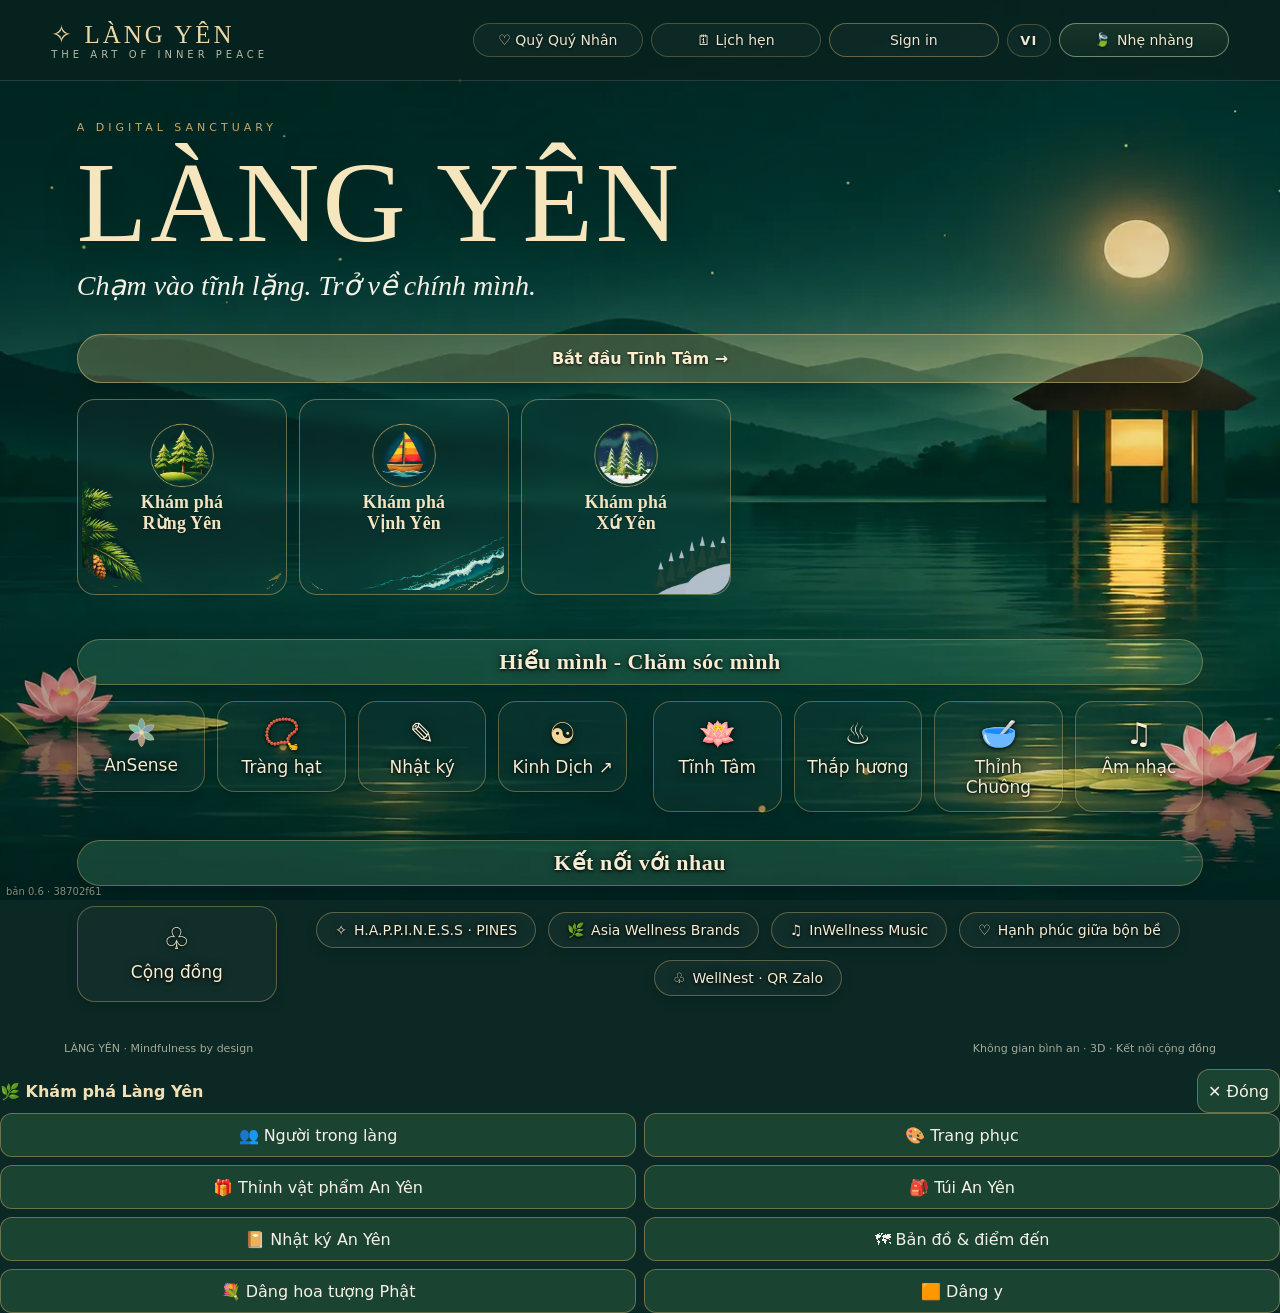
==== commit b6113035: "Xứ Yên: thiết kế lại đèn toàn khu theo mẫu, dải đèn vàng ấm liền mảnh viền mái và lối đi, vòng sáng " ====
--- a/index.html
+++ b/index.html
@@ -1,6 +1,6 @@
 <!DOCTYPE html>
 
-<html lang="vi"><head><meta charset="utf-8"/><meta content="width=device-width,initial-scale=1" name="viewport"/><script>/* Mã bản dựng: so với version.json (không lưu đệm); trình duyệt còn giữ bản cũ thì tự tải lại bản mới một lần *//* Số phiên bản phát hành (anyen.space): đổi khi đưa bản mới lên */window.ANYEN_VERSION='0.6';window.ANYEN_BUILD='5d4c9eb4';(function(){try{var k='anyen-build-reload';fetch('version.json?t='+Date.now(),{cache:'no-store'}).then(function(r){return r.json()}).then(function(j){if(j&&j.build&&j.build!==window.ANYEN_BUILD&&sessionStorage.getItem(k)!==j.build){sessionStorage.setItem(k,j.build);var u=new URL(location.href);u.searchParams.set('b',j.build);location.replace(u.toString())}}).catch(function(){})}catch(e){}})();document.addEventListener('DOMContentLoaded',function(){var d=document.createElement('div');d.id='anyenBuild';d.textContent='bản '+window.ANYEN_VERSION+' · '+window.ANYEN_BUILD;d.style.cssText='position:fixed;left:6px;bottom:2px;z-index:200;font:10px/1.2 system-ui,sans-serif;color:#f3e7cc;opacity:.55;pointer-events:none;text-shadow:0 1px 2px #000';document.body.appendChild(d)});</script><script>/* Trang lite (…/?lite hoặc …/lite/): cùng mọi chức năng của trang full, không dựng bản đồ Rừng Yên, Vịnh Yên, không đi lại */window.anyenLite=new URLSearchParams(location.search).has('lite');if(window.anyenLite)document.documentElement.classList.add('lite');</script><title>LÀNG YÊN · Không gian bình an</title><link rel="stylesheet" href="css/langyen.css?v=7c9ae7a0"><meta content="website" property="og:type"/><meta content="LÀNG YÊN · Nhật ký bình an" property="og:title"/><meta content="Chạm vào tĩnh lặng. Trở về chính mình. Khám phá không gian Tĩnh Tâm và Nhật ký bình an tại AnYen.space." property="og:description"/><meta content="https://anyen.space/" property="og:url"/><meta content="https://anyen.space/anyen-share.jpg" property="og:image"/><meta content="1200" property="og:image:width"/><meta content="630" property="og:image:height"/></head><body><div class="app"><div class="scene"><canvas id="landscape"></canvas></div><div class="shade"></div><div id="zenHint" class="zen-hint" aria-live="polite">Chạm đất để đi · Chạm tọa cụ để ngồi · Chạm người để chào</div><div class="mode-label" id="sceneMode">Không gian phong cảnh · Canvas</div><div class="shell"><header class="top"><div class="brand">✧ LÀNG YÊN <small>THE ART OF INNER PEACE</small></div><nav class="nav"><button class="active nav-trung" data-page="home">Không gian Yên</button><button id="nav3D" class="nav-trung" title="Vào khu vực 3D" type="button">⌂ 3D</button><button class="nav-trung" data-page="community">♧ Cộng đồng</button><button class="nav-trung" data-page="meditate">Tĩnh Tâm</button><button class="nav-trung" data-page="ritual">Nghi thức</button><button class="nav-trung" data-page="journal">Nhật ký</button><button class="nav-trung" data-page="sound">Âm nhạc</button><a class="nav-external nav-trung" href="https://thuanthoi.com" rel="noopener noreferrer" target="_blank">☯ Kinh Dịch ↗</a><button data-page="fund">♡ Quỹ Quý Nhân</button><a class="nav-external" href="lich.html">🗓 Lịch hẹn</a><a class="nav-external" id="navSignIn" href="account.html?next=index.html">Sign in</a><button type="button" class="nav-lang" id="navLang" aria-haspopup="true" aria-expanded="false" title="Ngôn ngữ: Tiếng Việt" aria-label="Ngôn ngữ hiện tại: Tiếng Việt">VI</button><a class="nav-external nav-lite" id="navLite" href="lite/" title="Làng Yên Lite: bản nhẹ cho điện thoại" aria-label="Nhẹ nhàng: chuyển sang Làng Yên Lite"><span class="nav-lite-leaf" aria-hidden="true">🍃</span>Nhẹ nhàng</a></nav></header><div class="scene-controls"><button id="left" title="Xoay trái">↶</button><button id="right" title="Xoay phải">↷</button><button id="mute" title="Bật/tắt âm">♫</button></div><main class="main"><section class="hero" id="home"><div class="lite-only lite-breath" id="liteBreath"><div class="lite-orb" aria-hidden="true"><i></i><b><span>Hít vào</span><span>Thở ra</span></b></div><p>Thở theo vòng tròn, thế là đủ.</p><p class="lite-soft">Khi sẵn sàng, chọn một nơi bên dưới.</p><a class="lite-down" href="#liteExp">⌄ Hôm nay, bạn cần gì?</a></div><div class="lite-only lite-exp" id="liteExp"><b class="lite-roof">Trải nghiệm</b><div class="lite-grid"><button type="button" data-lite="statue" hidden><span>🪷</span>Toạ thiền<small>tượng Phật · rừng thông</small></button><button type="button" data-lite="van_hoa" hidden><span>🏛️</span>Nhà Văn Hoá<small>nhà cộng đồng · 36 người</small></button><button type="button" data-lite="tu_gia_me"><span>🏡</span>Tư Gia<small>rừng thông · mời bạn tới chơi</small></button><button type="button" data-lite="dao_yen_nha"><span>🏝</span>Nhà chính<small>Đảo Yên</small></button><button type="button" data-lite="dao_yen_thien"><span>🧘</span>Nhà Thiền<small>Đảo Yên</small></button><button type="button" data-lite="xep_so"><span>🐚</span>Xếp sò<small>giỏ có sẵn 36 sò</small></button><button type="button" data-lite="xep_da"><span>🪨</span>Xếp đá<small>đá có sẵn trên bãi</small></button></div><div class="lite-therapy"><b>Nhà trị liệu</b><div class="lite-chips"><button type="button" data-lite="nha_hoa_lan">🌸 Nhà Sắc</button><button type="button" data-lite="chuong_gio">🎐 Nhà Thanh</button><button type="button" data-lite="xong_huong">🌿 Nhà Hương</button><button type="button" data-lite="quan_tra">🍵 Nhà Vị</button><button type="button" data-lite="xuong_gom">🏺 Nhà Chạm</button><button type="button" data-lite="nha_niem">🕯️ Nhà Niệm</button></div></div></div><div class="eyebrow">A DIGITAL SANCTUARY</div><h1>LÀNG YÊN</h1><p>Chạm vào tĩnh lặng. Trở về chính mình.</p><button aria-label="Khám phá Rừng Yên" class="portal-entry sq" id="enter3D"><span class="portal-symbol">⌂</span><span class="portal-name" aria-hidden="true">Khám phá<br>Rừng Yên</span></button><button class="cta" data-go="meditate">Bắt đầu Tĩnh Tâm →</button><br><button aria-label="Khám phá Vịnh Yên" class="portal-entry bay sq" id="enterBay"><span class="portal-symbol">⛵</span><span class="portal-name" aria-hidden="true">Khám phá<br>Vịnh Yên</span></button><button aria-label="Khám phá Xứ Yên, vùng tuyết Lapland" class="portal-entry snow sq" id="enterSnow" type="button"><span class="portal-symbol">❄</span><span class="portal-name" aria-hidden="true">Khám phá<br>Xứ Yên</span></button><div class="dock"><div class="dock-house"><b class="dock-roof">Hiểu mình - Chăm sóc mình</b><button style="order:2" type="button" id="ansenseBtn" aria-label="AnSense, 6 giác quan"><span><svg width="33" height="33" viewBox="0 0 48 48" aria-hidden="true" style="display:block"><g stroke="#f4e7c6" stroke-opacity=".55" stroke-width="1" fill-opacity=".85"><path d="M24 25C17.5 19 17.5 9 24 3C30.5 9 30.5 19 24 25Z" fill="#7fb3b8"/><path d="M24 25C17.5 19 17.5 9 24 3C30.5 9 30.5 19 24 25Z" fill="#86a8c4" transform="rotate(60 24 24)"/><path d="M24 25C17.5 19 17.5 9 24 3C30.5 9 30.5 19 24 25Z" fill="#9cc7a9" transform="rotate(120 24 24)"/><path d="M24 25C17.5 19 17.5 9 24 3C30.5 9 30.5 19 24 25Z" fill="#d0a98c" transform="rotate(180 24 24)"/><path d="M24 25C17.5 19 17.5 9 24 3C30.5 9 30.5 19 24 25Z" fill="#c3a0bd" transform="rotate(240 24 24)"/><path d="M24 25C17.5 19 17.5 9 24 3C30.5 9 30.5 19 24 25Z" fill="#86cfc2" transform="rotate(300 24 24)"/></g><circle cx="24" cy="24" r="3.2" fill="#f2d7a0"/></svg></span>AnSense</button><button style="order:5" data-go="beads"><span>📿</span>Tràng hạt</button><button data-go="journal" style="order:8"><span>✎</span>Nhật ký</button><a class="house-tile" href="https://thuanthoi.com" target="_blank" rel="noopener noreferrer" style="order:9"><span>☯</span>Kinh Dịch ↗</a></div><div class="dock-house"><b class="dock-roof">Chăm sóc mình</b><button style="order:1" data-go="meditate"><span>🪷</span>Tĩnh Tâm</button><button style="order:3" data-go="ritual"><span>♨</span>Thắp hương</button><button style="order:4" id="gongShortcut"><span>🥣</span>Thỉnh Chuông</button><button style="order:6" data-go="sound"><span>♫</span>Âm nhạc</button></div><div class="dock-house"><b class="dock-roof">Kết nối với nhau</b><button data-go="community" style="order:0"><span>♧</span>Cộng đồng</button><div class="connections-links house-links" style="order:10"><a href="https://www.pines.one" rel="noopener noreferrer" target="_blank"><i>✧</i>H.A.P.P.I.N.E.S.S · PINES</a><a href="https://www.wellnessbrands.asia" rel="noopener noreferrer" target="_blank"><i>🌿</i>Asia Wellness Brands</a><a href="https://youtube.com/@inwellness" rel="noopener noreferrer" target="_blank"><i>♫</i>InWellness Music</a><a href="https://www.facebook.com/groups/hanhphucgiuabonbe" rel="noopener noreferrer" target="_blank"><i>♡</i>Hạnh phúc giữa bộn bề</a><details class="wellnest-link"><summary><i>♧</i>WellNest · QR Zalo</summary><img alt="Mã QR Zalo WellNest do quản trị viên cung cấp" loading="lazy" src="./wellnest-zalo-qr.jpg"/><p>Quét mã bằng Zalo để tham gia cộng đồng WellNest.</p></details></div></div></div></section><section class="panel hidden" id="meditate"><div class="eyebrow">BREATHE · RETURN · RENEW</div><h2>Một phút trở về</h2><p>Chọn thời lượng, thả lỏng đôi vai và trở về với nhịp thở.</p><div class="row" id="durations"><button class="chip selected" data-min="3">3 phút</button><button class="chip" data-min="5">5 phút</button><button class="chip" data-min="10">10 phút</button><button class="chip" data-min="20">20 phút</button></div><div class="breath-studio"><div class="eyebrow">NHỊP THỞ &amp; GIAI ĐIỆU</div><div class="breath-orb" id="breathOrb">Trở về</div><div class="breath-settings"><label for="breathPattern">Nhịp thở</label><select id="breathPattern"><option value="4,2,6">4 · 2 · 6 (dịu nhẹ)</option><option value="4,0,4">4 · 4 (đều nhịp)</option><option value="3,0,5">3 · 5 (chậm rãi)</option></select><button id="breathMusic" type="button">♫ Bật nhạc nền</button><label for="breathVolume">Âm lượng</label><input id="breathVolume" max="100" min="0" style="width:95px" type="range" value="35"/></div><div class="breath-note">Âm nền tạo trực tiếp trên thiết bị, hòa theo nhịp thở. Có thể tắt bất cứ lúc nào.</div></div><div class="timer" id="timer">03:00</div><div class="progress"><div id="timerbar" style="width:0%"></div></div><div class="label" id="breath">Hít vào bình an · Thở ra nhẹ nhàng</div><div class="row"><button class="cta" id="startTimer">Bắt đầu tĩnh tâm</button><button class="chip" id="resetTimer">Đặt lại</button></div></section><section class="panel hidden" id="ritual"><div class="eyebrow">MINDFUL RITUAL</div><h2>Nghi thức bình an</h2><p>Thắp một ngọn nến, dâng một đóa sen, ngân một tiếng chuông. Ba cách trở về với hiện tại.</p><div class="ritual-light" id="incenseIcon">🪔</div><div class="row"><button class="cta" id="incense">🪔 Thắp nến</button><button class="chip" id="offerFlower" type="button">🪷 Dâng hoa sen</button><button class="chip gong-button" id="gong" type="button"><svg aria-hidden="true" class="tibetan-bowl" viewbox="0 0 120 100" xmlns="http://www.w3.org/2000/svg"><defs><lineargradient id="bowlGold" x1="0" x2="1" y1="0" y2="1"><stop stop-color="#f4dc9d"></stop><stop offset=".55" stop-color="#b68c45"></stop><stop offset="1" stop-color="#e5c782"></stop></lineargradient></defs><path d="M18 43 Q60 53 102 43 Q100 77 60 83 Q20 77 18 43Z" fill="url(#bowlGold)" stroke="#e8ce91" stroke-width="2"></path><ellipse cx="60" cy="43" fill="#79592c" rx="42" ry="11" stroke="#f4dba0" stroke-width="3"></ellipse><ellipse cx="60" cy="43" fill="#3c3525" rx="33" ry="6"></ellipse><path d="M44 84H76M51 89H69" stroke="#cba85d" stroke-linecap="round" stroke-width="4"></path><path d="M79 13L106 34" stroke="#d7b16b" stroke-linecap="round" stroke-width="8"></path><path d="M78 12L84 16" stroke="#65452c" stroke-linecap="round" stroke-width="12"></path><path d="M38 64Q60 73 82 64" fill="none" stroke="#f7e0a1" stroke-opacity=".65" stroke-width="2"></path></svg><span>Thỉnh Chuông</span></button></div><div class="flower-ritual flower-display"><div aria-label="Hoa sen dâng trong nghi thức" aria-live="polite" class="lotus-offering" id="lotusOffering"><svg aria-label="Đóa hoa sen hồng đang nở" class="lotus-art" role="img" viewbox="0 0 240 185" xmlns="http://www.w3.org/2000/svg"><defs><lineargradient id="petalFill" x1="0" x2="0" y1="0" y2="1"><stop stop-color="#fff0f2"></stop><stop offset=".6" stop-color="#ef9cb8"></stop><stop offset="1" stop-color="#b75b88"></stop></lineargradient><radialgradient id="lotusGlow"><stop stop-color="#eacb8d" stop-opacity=".42"></stop><stop offset="1" stop-color="#eacb8d" stop-opacity="0"></stop></radialgradient></defs><ellipse cx="120" cy="110" fill="url(#lotusGlow)" rx="114" ry="72"></ellipse><g stroke="#a95c7d" stroke-linejoin="round" stroke-width="1.4"><path d="M118 149 Q49 143 30 87 Q80 90 118 149Z" fill="#d87f9f"></path><path d="M122 149 Q191 143 210 87 Q160 90 122 149Z" fill="#d87f9f"></path><path d="M120 146 Q54 122 60 52 Q105 79 120 146Z" fill="url(#petalFill)"></path><path d="M120 146 Q186 122 180 52 Q135 79 120 146Z" fill="url(#petalFill)"></path><path d="M120 145 Q90 95 120 17 Q150 95 120 145Z" fill="url(#petalFill)"></path><path d="M120 146 Q87 115 92 67 Q117 85 120 146Z" fill="#f6c2d2"></path><path d="M120 146 Q153 115 148 67 Q123 85 120 146Z" fill="#f6c2d2"></path></g><path d="M32 151 Q120 171 208 151" fill="none" stroke="#b4c6a3" stroke-linecap="round" stroke-width="4"></path></svg></div><div class="label" id="flowerMessage" role="status">Chạm “Dâng hoa sen” để gửi một lời nguyện lành.</div></div><div class="label" id="incenseMessage">Một ngọn nến nhỏ, một khoảng lặng cho chính mình.</div></section><section class="panel hidden" id="beads"><div class="eyebrow">108 MOMENTS OF PRESENCE</div><h2>Tràng hạt chánh niệm</h2><p>Mỗi lần chạm là một hơi thở, một khoảnh khắc có mặt.</p><div class="bead-visual" id="beadVisual" role="img" aria-label="Vòng tràng hạt chuyển động theo từng lần chạm"><div class="bead-ring" id="beadRing"></div><div class="bead-center">✧<small>108 hơi thở</small></div></div><div class="number"><span id="beadCount">0</span><span style="font-size:20px;color:#aebba9"> / 108</span></div><div class="progress"><div id="beadbar" style="width:0%"></div></div><div class="row"><button class="cta" id="beadTap">Lần một hạt ✧</button><button class="chip" id="beadReset">Bắt đầu lại</button><button class="chip" id="beadBellToggle" type="button" aria-pressed="true">🔔 Chuông: Bật</button></div><p class="bead-bell-note">🥣 Có thể bật hoặc tắt tiếng chuông khi lần hạt.</p></section><section class="panel hidden" id="journal"><div class="eyebrow">YOUR INNER GARDEN</div><h2>Nhật ký bình an</h2><p>Hôm nay, điều gì khiến bạn biết ơn?</p><textarea class="journal" id="journalInput" placeholder="Viết vài dòng cho chính mình..."></textarea><div class="row"><button class="cta" id="saveJournal">Lưu khoảnh khắc</button><button class="chip" id="previewShare">✧ Xem thiệp chia sẻ</button></div><div class="share-journal-panel hidden" id="shareJournalPanel"><p>Chỉ nội dung trong ô soạn thảo được đưa lên thiệp. Hãy tránh chia sẻ thông tin riêng tư.</p><canvas aria-label="Thiệp Nhật ký LÀNG YÊN" height="1200" id="shareCard" width="1200"></canvas><div class="row"><button class="cta" id="shareCardAction">Chia sẻ thiệp</button><button class="chip" id="downloadCard">Tải ảnh</button><button class="chip" id="shareFBLink">Chia sẻ link Facebook</button></div><p class="label">Facebook hiển thị ảnh đại diện của link từ Open Graph. Để đăng chính thiệp nhật ký, hãy dùng “Chia sẻ thiệp” hoặc tải ảnh và đính kèm thủ công.</p></div><div class="entries" id="entries"></div><div class="ansense-log"><div class="eyebrow" style="margin-top:22px">KẾT QUẢ ANSENSE</div><div class="label">Mỗi lần trả lời một bộ câu hỏi, check-in buổi sáng AnSense hoặc chọn Một màu hôm nay ở Nhà Sắc: thời gian thực hiện, kết quả và các câu trả lời. Chạm vào từng mục để xem chi tiết.</div><div class="entries" id="ansenseLog" style="max-height:300px;margin-bottom:14px"></div></div><div class="label">Nhật ký được lưu cục bộ trong trình duyệt này.</div></section><section class="panel music-panel hidden" id="sound"><div class="eyebrow">INWELLNESS MUSIC · THE SOUND OF STILLNESS</div><h2>Âm nhạc của Yên</h2><p>Thưởng thức âm nhạc chánh niệm từ InWellness. Mở kênh hoặc dán liên kết một video / playlist YouTube để nghe trực tiếp tại đây.</p><a class="music-link" href="https://www.youtube.com/@inwellness" rel="noopener noreferrer" target="_blank">♫ Khám phá InWellness trên YouTube ↗</a><div class="music-label">THƯ VIỆN INWELLNESS · CHỌN BẢN NHẠC</div><div class="track-grid"><button class="track" data-track="TSwzqOwW2is" type="button"><span>♫</span><b>InWellness · 01</b><small>Nghe trực tiếp ▶</small></button><button class="track" data-track="mtKXLw7Oylc" type="button"><span>♫</span><b>InWellness · 02</b><small>Nghe trực tiếp ▶</small></button><button class="track" data-track="DPIeUr5cRFg" type="button"><span>♫</span><b>InWellness · 03</b><small>Nghe trực tiếp ▶</small></button></div><label class="music-label" for="ytUrl">Liên kết video hoặc playlist InWellness</label><div class="music-form"><input aria-label="Liên kết video hoặc playlist YouTube" autocomplete="off" id="ytUrl" placeholder="https://www.youtube.com/watch?v=..." type="url"/><button class="cta" id="loadYoutube" type="button">▶ Nghe tại LÀNG YÊN</button></div><div class="label" id="ytStatus" role="status">Chọn một video trên kênh InWellness, bấm Chia sẻ, rồi dán liên kết vào ô trên.</div><div class="yt-container hidden" id="ytContainer"><iframe allow="accelerometer; autoplay; clipboard-write; encrypted-media; gyroscope; picture-in-picture; web-share" allowfullscreen="" id="ytFrame" loading="lazy" referrerpolicy="strict-origin-when-cross-origin" title="Trình phát YouTube InWellness"></iframe></div><div class="row"><button class="chip" id="stopYoutube" type="button">■ Dừng video</button><button class="chip" id="rain">✧ Mưa nhẹ</button><button class="chip" id="bowl">◉ Chuông Tây Tạng</button><button class="chip" id="silence">Tắt âm thiên nhiên</button></div><div class="label">Trình phát cần Internet và website HTTPS. YouTube có thể hiển thị quảng cáo hoặc không cho phép nhúng một số nội dung. Âm thanh nền tổng hợp hoạt động độc lập.</div></section><section class="panel fund-panel hidden" id="fund"><div class="eyebrow">GIVING WITH GRATITUDE · QUỸ QUÝ NHÂN</div><h2>Gieo một hạt lành</h2><p>Đóng góp hoàn toàn tự nguyện. Chọn mức dự kiến, viết lời nhắn và xem thông tin minh bạch trước khi quyết định. <strong>Chuyển khoản trực tiếp đến tài khoản cá nhân Võ Thành Đăng tại MB Bank. Vui lòng kiểm tra thông tin trước khi chuyển khoản.</strong></p><div class="donation-card"><div class="eyebrow">THÔNG TIN TIẾP NHẬN</div><strong>Ngân hàng Quân Đội (MB Bank)</strong><p>Chủ tài khoản: <b>VÕ THÀNH ĐĂNG</b></p><p>Số tài khoản: <b>6369</b> <button class="chip" id="copyAccount" type="button">Sao chép STK</button></p><img alt="Mã VietQR Quỹ Quý Nhân do quản trị viên cung cấp" class="bankqr" loading="lazy" src="./quy-quy-nhan-vietqr.jpg"/><p class="label">Quét mã bằng ứng dụng ngân hàng, kiểm tra tên người nhận và số tiền trước khi xác nhận.</p><a class="fundlink" href="https://thiennguyen.app/user/quyquynhan" rel="noopener noreferrer" target="_blank">↗ Xem Quỹ Quý Nhân minh bạch trên Thiện Nguyện</a></div><div class="label">MỨC ĐÓNG GÓP DỰ KIẾN (VND)</div><div class="row" id="amounts"><button class="chip selected" data-amount="50000">50.000đ</button><button class="chip" data-amount="100000">100.000đ</button><button class="chip" data-amount="200000">200.000đ</button><button class="chip" data-amount="500000">500.000đ</button></div><label class="label" for="customAmount">Hoặc nhập số tiền khác</label><input class="field" id="customAmount" max="100000000" min="1000" placeholder="Ví dụ: 150000" step="1000" type="number"/><label class="label" for="fundMessage">Lời nguyện lành (không bắt buộc)</label><textarea class="journal" id="fundMessage" maxlength="300" placeholder="Mong những điều tử tế được lan xa..."></textarea><label class="consent"><input id="fundConsent" type="checkbox"/> Tôi hiểu khoản chuyển đến tài khoản cá nhân và ứng dụng không tự xác nhận giao dịch hoặc phát hành biên nhận.</label><div class="row"><button class="cta" id="previewPledge">Tạo nội dung chuyển khoản</button><a class="chip" id="fundTransparency" href="https://thiennguyen.app/user/quyquynhan" target="_blank" rel="noopener noreferrer" style="text-decoration:none">Xem minh bạch trực tuyến</a></div><div aria-live="polite" class="receipt hidden" id="pledgePreview"></div><div class="receipt hidden" id="transparency"><strong>Nguyên tắc thiết kế hệ thống</strong><p>Chỉ hiển thị số tiền đã tiếp nhận khi có giao dịch được xác minh. Công bố đơn vị tiếp nhận, mục đích, kỳ báo cáo, khoản chi và chứng từ phù hợp. Chưa có dữ liệu giao dịch thực tế.</p><p>Không công bố tên người đóng góp hoặc lời nhắn nếu chưa được đồng ý. Không gắn đóng góp với phúc lành hay kết quả tâm linh.</p></div><div class="label">Ứng dụng không truy cập số dư ngân hàng, không tự đối soát và không xác nhận giao dịch. Hãy đối chiếu trực tiếp trên trang Thiện Nguyện.</div></section><section class="panel community-panel hidden" id="community"><div class="eyebrow">LÀNG YÊN · TOGETHER IN STILLNESS</div><h2>Cộng đồng Yên</h2><p>Không gian chung để gặp gỡ. Phòng Tĩnh Tâm riêng để cùng thực hành mà vẫn giữ sự yên tĩnh.</p><div class="room-status"><strong id="currentRoom">Bạn đang ở: Sảnh chung</strong><div class="muted-note" id="roomDisclaimer">Chọn phòng và bấm Kết nối để gặp khách đang trực tuyến. Nhật ký luôn riêng tư trên thiết bị.</div></div><div class="rooms-grid"><button class="room-card selected" data-room="Sảnh chung"><strong>🌿 Sảnh chung</strong><small>Dạo bước và gửi lời chào bình an</small></button><button class="room-card" data-room="Phòng Sen · 10 người" hidden disabled><strong>🪷 Phòng Sen</strong><small>Tĩnh Tâm nhóm nhỏ · thiết kế tối đa 10 người</small></button><button class="room-card" data-room="Phòng Trúc · 20 người" hidden disabled><strong>🎋 Phòng Trúc</strong><small>Tĩnh Tâm cộng đồng · thiết kế tối đa 20 người</small></button><button class="room-card" data-room="Phòng Riêng" hidden disabled><strong>◉ Phòng Riêng</strong><small>Tạo phòng hoặc tham gia bằng mã mời</small></button></div><div class="community-tools"><button id="editProfile">✎ Tên &amp; trang phục</button><button id="enterRoom3D">⌂ Bước vào không gian</button><button id="roomMeditate">🪷 Bắt đầu Tĩnh Tâm</button></div><p class="muted-note">Giai đoạn thử nghiệm chỉ mở Sảnh chung. Các phòng khác sẽ trở lại sau. Các phòng công cộng có thể kết nối thời gian thực. Phòng riêng yêu cầu mã mời; nhật ký không được chia sẻ.</p></section></main><section aria-label="Liên kết hệ sinh thái" class="connections-strip"><div class="connections-title">✧ KẾT NỐI HỆ SINH THÁI</div><div class="connections-links"><a href="https://www.pines.one" rel="noopener noreferrer" target="_blank">✧ H.A.P.P.I.N.E.S.S · PINES</a><a href="https://www.wellnessbrands.asia" rel="noopener noreferrer" target="_blank">🌿 Asia Wellness Brands</a><a href="https://youtube.com/@inwellness" rel="noopener noreferrer" target="_blank">♫ InWellness Music</a><a href="https://www.facebook.com/groups/hanhphucgiuabonbe" rel="noopener noreferrer" target="_blank">♡ Hạnh phúc giữa bộn bề</a><details class="wellnest-link"><summary>♧ WellNest · QR Zalo</summary><img alt="Mã QR Zalo WellNest do quản trị viên cung cấp" loading="lazy" src="./wellnest-zalo-qr.jpg"/><p>Quét mã bằng Zalo để tham gia cộng đồng WellNest.</p></details></div></section><footer class="footer"><span>LÀNG YÊN · Mindfulness by design</span><span>Không gian bình an · 3D · Kết nối cộng đồng</span></footer></div><div aria-label="Điểm đến trong không gian 3D" class="zone-nav"><button class="active" data-zone="gate">⛩ Cổng Yên</button><button data-zone="garden">🌿 Sân vườn</button><button data-zone="lotus">🪷 Hồ sen</button><button data-zone="meditation">◉ Thiền đường</button><button data-zone="sanctuary">✧ Chánh điện</button></div><button class="zone-action" id="zoneAction">🪷 Bắt đầu Tĩnh Tâm</button><div class="zone-help" id="zoneHelp">Chọn điểm đến hoặc chạm biểu tượng vàng trong không gian · Kéo để quan sát</div><div aria-label="Không gian Yên 3D" id="immersiveHUD" role="region"><div class="immersive-top"><div class="immersive-name">✧ LÀNG YÊN - RỪNG YÊN</div><button aria-label="Về trang chính Làng Yên" id="exit3D">🏠 Trang chính</button></div><div class="immersive-bottom"><p>Kéo để xoay góc nhìn · Dùng ← → hoặc các nút bên dưới</p><div class="immersive-arrows"><button aria-label="Xoay trái" id="immersiveLeft">↶ Xoay trái</button><button aria-label="Xoay phải" id="immersiveRight">Xoay phải ↷</button></div></div></div><div class="profile-bar" id="profileBar"><span class="avatar-bubble" id="avatarBubble"></span><span class="small" id="profileLabel">Khách Yên</span><button id="openProfile">✎ Cá nhân hóa</button><button id="openRooms">♧ Phòng Yên</button><a id="signIn" href="account.html?next=index.html" style="background:transparent;border:1px solid #c8a96a77;border-radius:20px;color:#f5e8c8;padding:6px 12px;text-decoration:none;font-size:14px;min-height:32px;display:inline-flex;align-items:center">Sign in</a></div><aside aria-label="Kết nối cộng đồng trực tuyến" id="realtimeBox"><button type="button" id="rtToggle" aria-expanded="false">✦ LÀNG YÊN · TRỰC TUYẾN <span>⌄</span></button><div id="rtContent"><div class="rt-room-chooser"><label for="rtRoomSelect">Phòng</label><select id="rtRoomSelect"><option value="Sảnh chung">🌿 Sảnh chung</option></select></div><div id="privateRoomControls" hidden><label for="privateRoomName">Tên phòng / Trưởng nhóm</label><input id="privateRoomName" maxlength="50" placeholder="Ví dụ: Thiền đường của An" autocomplete="off"><label for="privateRoomCode">Mã mời phòng riêng</label><input id="privateRoomCode" autocomplete="off" maxlength="32" placeholder="Nhập mã mời"/><button type="button" id="createPrivateRoom">+ Tạo phòng riêng</button><p class="muted-note">Chia sẻ mã mời trực tiếp với người bạn tin cậy. Không gửi nhật ký.</p></div><p id="realtimeStatus">Chưa kết nối Supabase</p><div class="rt-row"><button id="connectRealtime">Kết nối</button><button id="disconnectRealtime">Rời phòng</button></div><div id="onlineCount">0 người trực tuyến</div><div id="onlinePeople"></div><div class="rt-actions"><button id="realtimeGreet" type="button">🙏 Chào nhau</button><button id="realtimeSit" type="button">🧘 Toạ thiền</button><button id="realtimeWalk" type="button">🚶 Thiền hành</button><button id="realtimeBell" type="button">🥣 Thỉnh chuông</button><button id="realtimeSession" type="button">🌿 Thiền chung 5 phút</button><button id="realtimeSessionEnd" type="button">✧ Kết thúc thiền</button></div><section id="resonancePanel" aria-label="Thiền đường cộng hưởng" hidden>
+<html lang="vi"><head><meta charset="utf-8"/><meta content="width=device-width,initial-scale=1" name="viewport"/><script>/* Mã bản dựng: so với version.json (không lưu đệm); trình duyệt còn giữ bản cũ thì tự tải lại bản mới một lần *//* Số phiên bản phát hành (anyen.space): đổi khi đưa bản mới lên */window.ANYEN_VERSION='0.6';window.ANYEN_BUILD='38702f61';(function(){try{var k='anyen-build-reload';fetch('version.json?t='+Date.now(),{cache:'no-store'}).then(function(r){return r.json()}).then(function(j){if(j&&j.build&&j.build!==window.ANYEN_BUILD&&sessionStorage.getItem(k)!==j.build){sessionStorage.setItem(k,j.build);var u=new URL(location.href);u.searchParams.set('b',j.build);location.replace(u.toString())}}).catch(function(){})}catch(e){}})();document.addEventListener('DOMContentLoaded',function(){var d=document.createElement('div');d.id='anyenBuild';d.textContent='bản '+window.ANYEN_VERSION+' · '+window.ANYEN_BUILD;d.style.cssText='position:fixed;left:6px;bottom:2px;z-index:200;font:10px/1.2 system-ui,sans-serif;color:#f3e7cc;opacity:.55;pointer-events:none;text-shadow:0 1px 2px #000';document.body.appendChild(d)});</script><script>/* Trang lite (…/?lite hoặc …/lite/): cùng mọi chức năng của trang full, không dựng bản đồ Rừng Yên, Vịnh Yên, không đi lại */window.anyenLite=new URLSearchParams(location.search).has('lite');if(window.anyenLite)document.documentElement.classList.add('lite');</script><title>LÀNG YÊN · Không gian bình an</title><link rel="stylesheet" href="css/langyen.css?v=7c9ae7a0"><meta content="website" property="og:type"/><meta content="LÀNG YÊN · Nhật ký bình an" property="og:title"/><meta content="Chạm vào tĩnh lặng. Trở về chính mình. Khám phá không gian Tĩnh Tâm và Nhật ký bình an tại AnYen.space." property="og:description"/><meta content="https://anyen.space/" property="og:url"/><meta content="https://anyen.space/anyen-share.jpg" property="og:image"/><meta content="1200" property="og:image:width"/><meta content="630" property="og:image:height"/></head><body><div class="app"><div class="scene"><canvas id="landscape"></canvas></div><div class="shade"></div><div id="zenHint" class="zen-hint" aria-live="polite">Chạm đất để đi · Chạm tọa cụ để ngồi · Chạm người để chào</div><div class="mode-label" id="sceneMode">Không gian phong cảnh · Canvas</div><div class="shell"><header class="top"><div class="brand">✧ LÀNG YÊN <small>THE ART OF INNER PEACE</small></div><nav class="nav"><button class="active nav-trung" data-page="home">Không gian Yên</button><button id="nav3D" class="nav-trung" title="Vào khu vực 3D" type="button">⌂ 3D</button><button class="nav-trung" data-page="community">♧ Cộng đồng</button><button class="nav-trung" data-page="meditate">Tĩnh Tâm</button><button class="nav-trung" data-page="ritual">Nghi thức</button><button class="nav-trung" data-page="journal">Nhật ký</button><button class="nav-trung" data-page="sound">Âm nhạc</button><a class="nav-external nav-trung" href="https://thuanthoi.com" rel="noopener noreferrer" target="_blank">☯ Kinh Dịch ↗</a><button data-page="fund">♡ Quỹ Quý Nhân</button><a class="nav-external" href="lich.html">🗓 Lịch hẹn</a><a class="nav-external" id="navSignIn" href="account.html?next=index.html">Sign in</a><button type="button" class="nav-lang" id="navLang" aria-haspopup="true" aria-expanded="false" title="Ngôn ngữ: Tiếng Việt" aria-label="Ngôn ngữ hiện tại: Tiếng Việt">VI</button><a class="nav-external nav-lite" id="navLite" href="lite/" title="Làng Yên Lite: bản nhẹ cho điện thoại" aria-label="Nhẹ nhàng: chuyển sang Làng Yên Lite"><span class="nav-lite-leaf" aria-hidden="true">🍃</span>Nhẹ nhàng</a></nav></header><div class="scene-controls"><button id="left" title="Xoay trái">↶</button><button id="right" title="Xoay phải">↷</button><button id="mute" title="Bật/tắt âm">♫</button></div><main class="main"><section class="hero" id="home"><div class="lite-only lite-breath" id="liteBreath"><div class="lite-orb" aria-hidden="true"><i></i><b><span>Hít vào</span><span>Thở ra</span></b></div><p>Thở theo vòng tròn, thế là đủ.</p><p class="lite-soft">Khi sẵn sàng, chọn một nơi bên dưới.</p><a class="lite-down" href="#liteExp">⌄ Hôm nay, bạn cần gì?</a></div><div class="lite-only lite-exp" id="liteExp"><b class="lite-roof">Trải nghiệm</b><div class="lite-grid"><button type="button" data-lite="statue" hidden><span>🪷</span>Toạ thiền<small>tượng Phật · rừng thông</small></button><button type="button" data-lite="van_hoa" hidden><span>🏛️</span>Nhà Văn Hoá<small>nhà cộng đồng · 36 người</small></button><button type="button" data-lite="tu_gia_me"><span>🏡</span>Tư Gia<small>rừng thông · mời bạn tới chơi</small></button><button type="button" data-lite="dao_yen_nha"><span>🏝</span>Nhà chính<small>Đảo Yên</small></button><button type="button" data-lite="dao_yen_thien"><span>🧘</span>Nhà Thiền<small>Đảo Yên</small></button><button type="button" data-lite="xep_so"><span>🐚</span>Xếp sò<small>giỏ có sẵn 36 sò</small></button><button type="button" data-lite="xep_da"><span>🪨</span>Xếp đá<small>đá có sẵn trên bãi</small></button></div><div class="lite-therapy"><b>Nhà trị liệu</b><div class="lite-chips"><button type="button" data-lite="nha_hoa_lan">🌸 Nhà Sắc</button><button type="button" data-lite="chuong_gio">🎐 Nhà Thanh</button><button type="button" data-lite="xong_huong">🌿 Nhà Hương</button><button type="button" data-lite="quan_tra">🍵 Nhà Vị</button><button type="button" data-lite="xuong_gom">🏺 Nhà Chạm</button><button type="button" data-lite="nha_niem">🕯️ Nhà Niệm</button></div></div></div><div class="eyebrow">A DIGITAL SANCTUARY</div><h1>LÀNG YÊN</h1><p>Chạm vào tĩnh lặng. Trở về chính mình.</p><button aria-label="Khám phá Rừng Yên" class="portal-entry sq" id="enter3D"><span class="portal-symbol">⌂</span><span class="portal-name" aria-hidden="true">Khám phá<br>Rừng Yên</span></button><button class="cta" data-go="meditate">Bắt đầu Tĩnh Tâm →</button><br><button aria-label="Khám phá Vịnh Yên" class="portal-entry bay sq" id="enterBay"><span class="portal-symbol">⛵</span><span class="portal-name" aria-hidden="true">Khám phá<br>Vịnh Yên</span></button><button aria-label="Khám phá Xứ Yên, vùng tuyết Lapland" class="portal-entry snow sq" id="enterSnow" type="button"><span class="portal-symbol">❄</span><span class="portal-name" aria-hidden="true">Khám phá<br>Xứ Yên</span></button><div class="dock"><div class="dock-house"><b class="dock-roof">Hiểu mình - Chăm sóc mình</b><button style="order:2" type="button" id="ansenseBtn" aria-label="AnSense, 6 giác quan"><span><svg width="33" height="33" viewBox="0 0 48 48" aria-hidden="true" style="display:block"><g stroke="#f4e7c6" stroke-opacity=".55" stroke-width="1" fill-opacity=".85"><path d="M24 25C17.5 19 17.5 9 24 3C30.5 9 30.5 19 24 25Z" fill="#7fb3b8"/><path d="M24 25C17.5 19 17.5 9 24 3C30.5 9 30.5 19 24 25Z" fill="#86a8c4" transform="rotate(60 24 24)"/><path d="M24 25C17.5 19 17.5 9 24 3C30.5 9 30.5 19 24 25Z" fill="#9cc7a9" transform="rotate(120 24 24)"/><path d="M24 25C17.5 19 17.5 9 24 3C30.5 9 30.5 19 24 25Z" fill="#d0a98c" transform="rotate(180 24 24)"/><path d="M24 25C17.5 19 17.5 9 24 3C30.5 9 30.5 19 24 25Z" fill="#c3a0bd" transform="rotate(240 24 24)"/><path d="M24 25C17.5 19 17.5 9 24 3C30.5 9 30.5 19 24 25Z" fill="#86cfc2" transform="rotate(300 24 24)"/></g><circle cx="24" cy="24" r="3.2" fill="#f2d7a0"/></svg></span>AnSense</button><button style="order:5" data-go="beads"><span>📿</span>Tràng hạt</button><button data-go="journal" style="order:8"><span>✎</span>Nhật ký</button><a class="house-tile" href="https://thuanthoi.com" target="_blank" rel="noopener noreferrer" style="order:9"><span>☯</span>Kinh Dịch ↗</a></div><div class="dock-house"><b class="dock-roof">Chăm sóc mình</b><button style="order:1" data-go="meditate"><span>🪷</span>Tĩnh Tâm</button><button style="order:3" data-go="ritual"><span>♨</span>Thắp hương</button><button style="order:4" id="gongShortcut"><span>🥣</span>Thỉnh Chuông</button><button style="order:6" data-go="sound"><span>♫</span>Âm nhạc</button></div><div class="dock-house"><b class="dock-roof">Kết nối với nhau</b><button data-go="community" style="order:0"><span>♧</span>Cộng đồng</button><div class="connections-links house-links" style="order:10"><a href="https://www.pines.one" rel="noopener noreferrer" target="_blank"><i>✧</i>H.A.P.P.I.N.E.S.S · PINES</a><a href="https://www.wellnessbrands.asia" rel="noopener noreferrer" target="_blank"><i>🌿</i>Asia Wellness Brands</a><a href="https://youtube.com/@inwellness" rel="noopener noreferrer" target="_blank"><i>♫</i>InWellness Music</a><a href="https://www.facebook.com/groups/hanhphucgiuabonbe" rel="noopener noreferrer" target="_blank"><i>♡</i>Hạnh phúc giữa bộn bề</a><details class="wellnest-link"><summary><i>♧</i>WellNest · QR Zalo</summary><img alt="Mã QR Zalo WellNest do quản trị viên cung cấp" loading="lazy" src="./wellnest-zalo-qr.jpg"/><p>Quét mã bằng Zalo để tham gia cộng đồng WellNest.</p></details></div></div></div></section><section class="panel hidden" id="meditate"><div class="eyebrow">BREATHE · RETURN · RENEW</div><h2>Một phút trở về</h2><p>Chọn thời lượng, thả lỏng đôi vai và trở về với nhịp thở.</p><div class="row" id="durations"><button class="chip selected" data-min="3">3 phút</button><button class="chip" data-min="5">5 phút</button><button class="chip" data-min="10">10 phút</button><button class="chip" data-min="20">20 phút</button></div><div class="breath-studio"><div class="eyebrow">NHỊP THỞ &amp; GIAI ĐIỆU</div><div class="breath-orb" id="breathOrb">Trở về</div><div class="breath-settings"><label for="breathPattern">Nhịp thở</label><select id="breathPattern"><option value="4,2,6">4 · 2 · 6 (dịu nhẹ)</option><option value="4,0,4">4 · 4 (đều nhịp)</option><option value="3,0,5">3 · 5 (chậm rãi)</option></select><button id="breathMusic" type="button">♫ Bật nhạc nền</button><label for="breathVolume">Âm lượng</label><input id="breathVolume" max="100" min="0" style="width:95px" type="range" value="35"/></div><div class="breath-note">Âm nền tạo trực tiếp trên thiết bị, hòa theo nhịp thở. Có thể tắt bất cứ lúc nào.</div></div><div class="timer" id="timer">03:00</div><div class="progress"><div id="timerbar" style="width:0%"></div></div><div class="label" id="breath">Hít vào bình an · Thở ra nhẹ nhàng</div><div class="row"><button class="cta" id="startTimer">Bắt đầu tĩnh tâm</button><button class="chip" id="resetTimer">Đặt lại</button></div></section><section class="panel hidden" id="ritual"><div class="eyebrow">MINDFUL RITUAL</div><h2>Nghi thức bình an</h2><p>Thắp một ngọn nến, dâng một đóa sen, ngân một tiếng chuông. Ba cách trở về với hiện tại.</p><div class="ritual-light" id="incenseIcon">🪔</div><div class="row"><button class="cta" id="incense">🪔 Thắp nến</button><button class="chip" id="offerFlower" type="button">🪷 Dâng hoa sen</button><button class="chip gong-button" id="gong" type="button"><svg aria-hidden="true" class="tibetan-bowl" viewbox="0 0 120 100" xmlns="http://www.w3.org/2000/svg"><defs><lineargradient id="bowlGold" x1="0" x2="1" y1="0" y2="1"><stop stop-color="#f4dc9d"></stop><stop offset=".55" stop-color="#b68c45"></stop><stop offset="1" stop-color="#e5c782"></stop></lineargradient></defs><path d="M18 43 Q60 53 102 43 Q100 77 60 83 Q20 77 18 43Z" fill="url(#bowlGold)" stroke="#e8ce91" stroke-width="2"></path><ellipse cx="60" cy="43" fill="#79592c" rx="42" ry="11" stroke="#f4dba0" stroke-width="3"></ellipse><ellipse cx="60" cy="43" fill="#3c3525" rx="33" ry="6"></ellipse><path d="M44 84H76M51 89H69" stroke="#cba85d" stroke-linecap="round" stroke-width="4"></path><path d="M79 13L106 34" stroke="#d7b16b" stroke-linecap="round" stroke-width="8"></path><path d="M78 12L84 16" stroke="#65452c" stroke-linecap="round" stroke-width="12"></path><path d="M38 64Q60 73 82 64" fill="none" stroke="#f7e0a1" stroke-opacity=".65" stroke-width="2"></path></svg><span>Thỉnh Chuông</span></button></div><div class="flower-ritual flower-display"><div aria-label="Hoa sen dâng trong nghi thức" aria-live="polite" class="lotus-offering" id="lotusOffering"><svg aria-label="Đóa hoa sen hồng đang nở" class="lotus-art" role="img" viewbox="0 0 240 185" xmlns="http://www.w3.org/2000/svg"><defs><lineargradient id="petalFill" x1="0" x2="0" y1="0" y2="1"><stop stop-color="#fff0f2"></stop><stop offset=".6" stop-color="#ef9cb8"></stop><stop offset="1" stop-color="#b75b88"></stop></lineargradient><radialgradient id="lotusGlow"><stop stop-color="#eacb8d" stop-opacity=".42"></stop><stop offset="1" stop-color="#eacb8d" stop-opacity="0"></stop></radialgradient></defs><ellipse cx="120" cy="110" fill="url(#lotusGlow)" rx="114" ry="72"></ellipse><g stroke="#a95c7d" stroke-linejoin="round" stroke-width="1.4"><path d="M118 149 Q49 143 30 87 Q80 90 118 149Z" fill="#d87f9f"></path><path d="M122 149 Q191 143 210 87 Q160 90 122 149Z" fill="#d87f9f"></path><path d="M120 146 Q54 122 60 52 Q105 79 120 146Z" fill="url(#petalFill)"></path><path d="M120 146 Q186 122 180 52 Q135 79 120 146Z" fill="url(#petalFill)"></path><path d="M120 145 Q90 95 120 17 Q150 95 120 145Z" fill="url(#petalFill)"></path><path d="M120 146 Q87 115 92 67 Q117 85 120 146Z" fill="#f6c2d2"></path><path d="M120 146 Q153 115 148 67 Q123 85 120 146Z" fill="#f6c2d2"></path></g><path d="M32 151 Q120 171 208 151" fill="none" stroke="#b4c6a3" stroke-linecap="round" stroke-width="4"></path></svg></div><div class="label" id="flowerMessage" role="status">Chạm “Dâng hoa sen” để gửi một lời nguyện lành.</div></div><div class="label" id="incenseMessage">Một ngọn nến nhỏ, một khoảng lặng cho chính mình.</div></section><section class="panel hidden" id="beads"><div class="eyebrow">108 MOMENTS OF PRESENCE</div><h2>Tràng hạt chánh niệm</h2><p>Mỗi lần chạm là một hơi thở, một khoảnh khắc có mặt.</p><div class="bead-visual" id="beadVisual" role="img" aria-label="Vòng tràng hạt chuyển động theo từng lần chạm"><div class="bead-ring" id="beadRing"></div><div class="bead-center">✧<small>108 hơi thở</small></div></div><div class="number"><span id="beadCount">0</span><span style="font-size:20px;color:#aebba9"> / 108</span></div><div class="progress"><div id="beadbar" style="width:0%"></div></div><div class="row"><button class="cta" id="beadTap">Lần một hạt ✧</button><button class="chip" id="beadReset">Bắt đầu lại</button><button class="chip" id="beadBellToggle" type="button" aria-pressed="true">🔔 Chuông: Bật</button></div><p class="bead-bell-note">🥣 Có thể bật hoặc tắt tiếng chuông khi lần hạt.</p></section><section class="panel hidden" id="journal"><div class="eyebrow">YOUR INNER GARDEN</div><h2>Nhật ký bình an</h2><p>Hôm nay, điều gì khiến bạn biết ơn?</p><textarea class="journal" id="journalInput" placeholder="Viết vài dòng cho chính mình..."></textarea><div class="row"><button class="cta" id="saveJournal">Lưu khoảnh khắc</button><button class="chip" id="previewShare">✧ Xem thiệp chia sẻ</button></div><div class="share-journal-panel hidden" id="shareJournalPanel"><p>Chỉ nội dung trong ô soạn thảo được đưa lên thiệp. Hãy tránh chia sẻ thông tin riêng tư.</p><canvas aria-label="Thiệp Nhật ký LÀNG YÊN" height="1200" id="shareCard" width="1200"></canvas><div class="row"><button class="cta" id="shareCardAction">Chia sẻ thiệp</button><button class="chip" id="downloadCard">Tải ảnh</button><button class="chip" id="shareFBLink">Chia sẻ link Facebook</button></div><p class="label">Facebook hiển thị ảnh đại diện của link từ Open Graph. Để đăng chính thiệp nhật ký, hãy dùng “Chia sẻ thiệp” hoặc tải ảnh và đính kèm thủ công.</p></div><div class="entries" id="entries"></div><div class="ansense-log"><div class="eyebrow" style="margin-top:22px">KẾT QUẢ ANSENSE</div><div class="label">Mỗi lần trả lời một bộ câu hỏi, check-in buổi sáng AnSense hoặc chọn Một màu hôm nay ở Nhà Sắc: thời gian thực hiện, kết quả và các câu trả lời. Chạm vào từng mục để xem chi tiết.</div><div class="entries" id="ansenseLog" style="max-height:300px;margin-bottom:14px"></div></div><div class="label">Nhật ký được lưu cục bộ trong trình duyệt này.</div></section><section class="panel music-panel hidden" id="sound"><div class="eyebrow">INWELLNESS MUSIC · THE SOUND OF STILLNESS</div><h2>Âm nhạc của Yên</h2><p>Thưởng thức âm nhạc chánh niệm từ InWellness. Mở kênh hoặc dán liên kết một video / playlist YouTube để nghe trực tiếp tại đây.</p><a class="music-link" href="https://www.youtube.com/@inwellness" rel="noopener noreferrer" target="_blank">♫ Khám phá InWellness trên YouTube ↗</a><div class="music-label">THƯ VIỆN INWELLNESS · CHỌN BẢN NHẠC</div><div class="track-grid"><button class="track" data-track="TSwzqOwW2is" type="button"><span>♫</span><b>InWellness · 01</b><small>Nghe trực tiếp ▶</small></button><button class="track" data-track="mtKXLw7Oylc" type="button"><span>♫</span><b>InWellness · 02</b><small>Nghe trực tiếp ▶</small></button><button class="track" data-track="DPIeUr5cRFg" type="button"><span>♫</span><b>InWellness · 03</b><small>Nghe trực tiếp ▶</small></button></div><label class="music-label" for="ytUrl">Liên kết video hoặc playlist InWellness</label><div class="music-form"><input aria-label="Liên kết video hoặc playlist YouTube" autocomplete="off" id="ytUrl" placeholder="https://www.youtube.com/watch?v=..." type="url"/><button class="cta" id="loadYoutube" type="button">▶ Nghe tại LÀNG YÊN</button></div><div class="label" id="ytStatus" role="status">Chọn một video trên kênh InWellness, bấm Chia sẻ, rồi dán liên kết vào ô trên.</div><div class="yt-container hidden" id="ytContainer"><iframe allow="accelerometer; autoplay; clipboard-write; encrypted-media; gyroscope; picture-in-picture; web-share" allowfullscreen="" id="ytFrame" loading="lazy" referrerpolicy="strict-origin-when-cross-origin" title="Trình phát YouTube InWellness"></iframe></div><div class="row"><button class="chip" id="stopYoutube" type="button">■ Dừng video</button><button class="chip" id="rain">✧ Mưa nhẹ</button><button class="chip" id="bowl">◉ Chuông Tây Tạng</button><button class="chip" id="silence">Tắt âm thiên nhiên</button></div><div class="label">Trình phát cần Internet và website HTTPS. YouTube có thể hiển thị quảng cáo hoặc không cho phép nhúng một số nội dung. Âm thanh nền tổng hợp hoạt động độc lập.</div></section><section class="panel fund-panel hidden" id="fund"><div class="eyebrow">GIVING WITH GRATITUDE · QUỸ QUÝ NHÂN</div><h2>Gieo một hạt lành</h2><p>Đóng góp hoàn toàn tự nguyện. Chọn mức dự kiến, viết lời nhắn và xem thông tin minh bạch trước khi quyết định. <strong>Chuyển khoản trực tiếp đến tài khoản cá nhân Võ Thành Đăng tại MB Bank. Vui lòng kiểm tra thông tin trước khi chuyển khoản.</strong></p><div class="donation-card"><div class="eyebrow">THÔNG TIN TIẾP NHẬN</div><strong>Ngân hàng Quân Đội (MB Bank)</strong><p>Chủ tài khoản: <b>VÕ THÀNH ĐĂNG</b></p><p>Số tài khoản: <b>6369</b> <button class="chip" id="copyAccount" type="button">Sao chép STK</button></p><img alt="Mã VietQR Quỹ Quý Nhân do quản trị viên cung cấp" class="bankqr" loading="lazy" src="./quy-quy-nhan-vietqr.jpg"/><p class="label">Quét mã bằng ứng dụng ngân hàng, kiểm tra tên người nhận và số tiền trước khi xác nhận.</p><a class="fundlink" href="https://thiennguyen.app/user/quyquynhan" rel="noopener noreferrer" target="_blank">↗ Xem Quỹ Quý Nhân minh bạch trên Thiện Nguyện</a></div><div class="label">MỨC ĐÓNG GÓP DỰ KIẾN (VND)</div><div class="row" id="amounts"><button class="chip selected" data-amount="50000">50.000đ</button><button class="chip" data-amount="100000">100.000đ</button><button class="chip" data-amount="200000">200.000đ</button><button class="chip" data-amount="500000">500.000đ</button></div><label class="label" for="customAmount">Hoặc nhập số tiền khác</label><input class="field" id="customAmount" max="100000000" min="1000" placeholder="Ví dụ: 150000" step="1000" type="number"/><label class="label" for="fundMessage">Lời nguyện lành (không bắt buộc)</label><textarea class="journal" id="fundMessage" maxlength="300" placeholder="Mong những điều tử tế được lan xa..."></textarea><label class="consent"><input id="fundConsent" type="checkbox"/> Tôi hiểu khoản chuyển đến tài khoản cá nhân và ứng dụng không tự xác nhận giao dịch hoặc phát hành biên nhận.</label><div class="row"><button class="cta" id="previewPledge">Tạo nội dung chuyển khoản</button><a class="chip" id="fundTransparency" href="https://thiennguyen.app/user/quyquynhan" target="_blank" rel="noopener noreferrer" style="text-decoration:none">Xem minh bạch trực tuyến</a></div><div aria-live="polite" class="receipt hidden" id="pledgePreview"></div><div class="receipt hidden" id="transparency"><strong>Nguyên tắc thiết kế hệ thống</strong><p>Chỉ hiển thị số tiền đã tiếp nhận khi có giao dịch được xác minh. Công bố đơn vị tiếp nhận, mục đích, kỳ báo cáo, khoản chi và chứng từ phù hợp. Chưa có dữ liệu giao dịch thực tế.</p><p>Không công bố tên người đóng góp hoặc lời nhắn nếu chưa được đồng ý. Không gắn đóng góp với phúc lành hay kết quả tâm linh.</p></div><div class="label">Ứng dụng không truy cập số dư ngân hàng, không tự đối soát và không xác nhận giao dịch. Hãy đối chiếu trực tiếp trên trang Thiện Nguyện.</div></section><section class="panel community-panel hidden" id="community"><div class="eyebrow">LÀNG YÊN · TOGETHER IN STILLNESS</div><h2>Cộng đồng Yên</h2><p>Không gian chung để gặp gỡ. Phòng Tĩnh Tâm riêng để cùng thực hành mà vẫn giữ sự yên tĩnh.</p><div class="room-status"><strong id="currentRoom">Bạn đang ở: Sảnh chung</strong><div class="muted-note" id="roomDisclaimer">Chọn phòng và bấm Kết nối để gặp khách đang trực tuyến. Nhật ký luôn riêng tư trên thiết bị.</div></div><div class="rooms-grid"><button class="room-card selected" data-room="Sảnh chung"><strong>🌿 Sảnh chung</strong><small>Dạo bước và gửi lời chào bình an</small></button><button class="room-card" data-room="Phòng Sen · 10 người" hidden disabled><strong>🪷 Phòng Sen</strong><small>Tĩnh Tâm nhóm nhỏ · thiết kế tối đa 10 người</small></button><button class="room-card" data-room="Phòng Trúc · 20 người" hidden disabled><strong>🎋 Phòng Trúc</strong><small>Tĩnh Tâm cộng đồng · thiết kế tối đa 20 người</small></button><button class="room-card" data-room="Phòng Riêng" hidden disabled><strong>◉ Phòng Riêng</strong><small>Tạo phòng hoặc tham gia bằng mã mời</small></button></div><div class="community-tools"><button id="editProfile">✎ Tên &amp; trang phục</button><button id="enterRoom3D">⌂ Bước vào không gian</button><button id="roomMeditate">🪷 Bắt đầu Tĩnh Tâm</button></div><p class="muted-note">Giai đoạn thử nghiệm chỉ mở Sảnh chung. Các phòng khác sẽ trở lại sau. Các phòng công cộng có thể kết nối thời gian thực. Phòng riêng yêu cầu mã mời; nhật ký không được chia sẻ.</p></section></main><section aria-label="Liên kết hệ sinh thái" class="connections-strip"><div class="connections-title">✧ KẾT NỐI HỆ SINH THÁI</div><div class="connections-links"><a href="https://www.pines.one" rel="noopener noreferrer" target="_blank">✧ H.A.P.P.I.N.E.S.S · PINES</a><a href="https://www.wellnessbrands.asia" rel="noopener noreferrer" target="_blank">🌿 Asia Wellness Brands</a><a href="https://youtube.com/@inwellness" rel="noopener noreferrer" target="_blank">♫ InWellness Music</a><a href="https://www.facebook.com/groups/hanhphucgiuabonbe" rel="noopener noreferrer" target="_blank">♡ Hạnh phúc giữa bộn bề</a><details class="wellnest-link"><summary>♧ WellNest · QR Zalo</summary><img alt="Mã QR Zalo WellNest do quản trị viên cung cấp" loading="lazy" src="./wellnest-zalo-qr.jpg"/><p>Quét mã bằng Zalo để tham gia cộng đồng WellNest.</p></details></div></section><footer class="footer"><span>LÀNG YÊN · Mindfulness by design</span><span>Không gian bình an · 3D · Kết nối cộng đồng</span></footer></div><div aria-label="Điểm đến trong không gian 3D" class="zone-nav"><button class="active" data-zone="gate">⛩ Cổng Yên</button><button data-zone="garden">🌿 Sân vườn</button><button data-zone="lotus">🪷 Hồ sen</button><button data-zone="meditation">◉ Thiền đường</button><button data-zone="sanctuary">✧ Chánh điện</button></div><button class="zone-action" id="zoneAction">🪷 Bắt đầu Tĩnh Tâm</button><div class="zone-help" id="zoneHelp">Chọn điểm đến hoặc chạm biểu tượng vàng trong không gian · Kéo để quan sát</div><div aria-label="Không gian Yên 3D" id="immersiveHUD" role="region"><div class="immersive-top"><div class="immersive-name">✧ LÀNG YÊN - RỪNG YÊN</div><button aria-label="Về trang chính Làng Yên" id="exit3D">🏠 Trang chính</button></div><div class="immersive-bottom"><p>Kéo để xoay góc nhìn · Dùng ← → hoặc các nút bên dưới</p><div class="immersive-arrows"><button aria-label="Xoay trái" id="immersiveLeft">↶ Xoay trái</button><button aria-label="Xoay phải" id="immersiveRight">Xoay phải ↷</button></div></div></div><div class="profile-bar" id="profileBar"><span class="avatar-bubble" id="avatarBubble"></span><span class="small" id="profileLabel">Khách Yên</span><button id="openProfile">✎ Cá nhân hóa</button><button id="openRooms">♧ Phòng Yên</button><a id="signIn" href="account.html?next=index.html" style="background:transparent;border:1px solid #c8a96a77;border-radius:20px;color:#f5e8c8;padding:6px 12px;text-decoration:none;font-size:14px;min-height:32px;display:inline-flex;align-items:center">Sign in</a></div><aside aria-label="Kết nối cộng đồng trực tuyến" id="realtimeBox"><button type="button" id="rtToggle" aria-expanded="false">✦ LÀNG YÊN · TRỰC TUYẾN <span>⌄</span></button><div id="rtContent"><div class="rt-room-chooser"><label for="rtRoomSelect">Phòng</label><select id="rtRoomSelect"><option value="Sảnh chung">🌿 Sảnh chung</option></select></div><div id="privateRoomControls" hidden><label for="privateRoomName">Tên phòng / Trưởng nhóm</label><input id="privateRoomName" maxlength="50" placeholder="Ví dụ: Thiền đường của An" autocomplete="off"><label for="privateRoomCode">Mã mời phòng riêng</label><input id="privateRoomCode" autocomplete="off" maxlength="32" placeholder="Nhập mã mời"/><button type="button" id="createPrivateRoom">+ Tạo phòng riêng</button><p class="muted-note">Chia sẻ mã mời trực tiếp với người bạn tin cậy. Không gửi nhật ký.</p></div><p id="realtimeStatus">Chưa kết nối Supabase</p><div class="rt-row"><button id="connectRealtime">Kết nối</button><button id="disconnectRealtime">Rời phòng</button></div><div id="onlineCount">0 người trực tuyến</div><div id="onlinePeople"></div><div class="rt-actions"><button id="realtimeGreet" type="button">🙏 Chào nhau</button><button id="realtimeSit" type="button">🧘 Toạ thiền</button><button id="realtimeWalk" type="button">🚶 Thiền hành</button><button id="realtimeBell" type="button">🥣 Thỉnh chuông</button><button id="realtimeSession" type="button">🌿 Thiền chung 5 phút</button><button id="realtimeSessionEnd" type="button">✧ Kết thúc thiền</button></div><section id="resonancePanel" aria-label="Thiền đường cộng hưởng" hidden>
 <div class="resonance-heading">✧ THIỀN ĐƯỜNG CỘNG HƯỞNG</div>
 <div class="resonance-caption">Dành cho Phòng Sen và Phòng Riêng · Không phát âm thanh tự động</div>
 <div class="resonance-controls"><label for="resonanceDuration">Thời lượng</label><select id="resonanceDuration"><option value="5">5 phút</option><option value="10">10 phút</option><option value="15">15 phút</option></select><button id="resonanceJoin" type="button">🪷 Tham gia thiền</button></div>
@@ -72,7 +72,7 @@
 function selectZone(z){if(!zoneInfo[z])return;activeZone=z;document.querySelectorAll('[data-zone]').forEach(b=>b.classList.toggle('active',b.dataset.zone===z));$('#zoneHelp').textContent=zoneInfo[z][0]+' · '+zoneInfo[z][1]+' · Dùng các nút để chuyển khu vực';$('#zoneAction').textContent=z==='lotus'||z==='garden'?'♫ Mở Âm nhạc':z==='sanctuary'?'✧ Mở Nghi thức':'🪷 Bắt đầu Tĩnh Tâm';window.dispatchEvent(new CustomEvent('yen-zone',{detail:z}));document.body.classList.remove('zen-sheet-zones');}
 document.querySelectorAll('[data-zone]').forEach(b=>b.onclick=()=>selectZone(b.dataset.zone));
 $('#zoneAction').onclick=()=>{const destination=zoneInfo[activeZone][2];exit3D();go(destination)};
-$('#enter3D').onclick=enter3D;$('#ansenseBtn').onclick=()=>{location.href='ansense.html'};$('#enterBay').onclick=()=>{window.anyenPendingBay=true;enter3D();if(!document.body.classList.contains('immersive')&&!window.anyen3DLoading)window.anyenPendingBay=false};$('#nav3D').onclick=enter3D;/* Xứ Yên (vùng tuyết Lapland): mô-đun riêng js/snow3d.js, tự mở một lớp 3D toàn màn hình, tải khi bấm */$('#enterSnow').onclick=()=>{const b=$('#enterSnow');if(window.__snowOpen||b.dataset.busy)return;b.dataset.busy='1';b.style.opacity='.6';window.dispatchEvent(new CustomEvent('langyen-audio-stop',{detail:{except:null}}));Promise.all([anyenLoadThree(),import('./js/snow3d.js?v=75d8448d')]).then(([T,m])=>m.openSnow(T,{})).catch(e=>{console.error('LÀNG YÊN: chưa mở được Xứ Yên',e);b.title='Chưa tải được Xứ Yên, kiểm tra mạng rồi bấm lại nhé'}).finally(()=>{delete b.dataset.busy;b.style.opacity=''})};$('#exit3D').onclick=exit3D;$('#immersiveLeft').onclick=()=>$('#left').click();$('#immersiveRight').onclick=()=>$('#right').click();document.addEventListener('keydown',e=>{if(!document.body.classList.contains('immersive'))return;if(e.key==='Escape'){/* Close the innermost layer first: profile dialog, then open sheets/menus, then leave 3D. */const pm=document.getElementById('profileModal');if(pm&&pm.classList.contains('open')){document.getElementById('closeProfile')?.click();e.preventDefault();return}const wish=document.getElementById('anyenWishPanel');if([...document.body.classList].some(c=>c.startsWith('zen-sheet-'))||wish?.classList.contains('open')){wish?.classList.remove('open');e.preventDefault();return}exit3D()}if(e.key==='ArrowLeft'){$('#left').click();e.preventDefault()}if(e.key==='ArrowRight'){$('#right').click();e.preventDefault()}});$$('[data-go]').forEach(b=>b.onclick=()=>go(b.dataset.go));function toast(s){const t=$('#toast');t.textContent=s;t.style.display='block';clearTimeout(window.toastTimeout);window.toastTimeout=setTimeout(()=>t.style.display='none',2600)}
+$('#enter3D').onclick=enter3D;$('#ansenseBtn').onclick=()=>{location.href='ansense.html'};$('#enterBay').onclick=()=>{window.anyenPendingBay=true;enter3D();if(!document.body.classList.contains('immersive')&&!window.anyen3DLoading)window.anyenPendingBay=false};$('#nav3D').onclick=enter3D;/* Xứ Yên (vùng tuyết Lapland): mô-đun riêng js/snow3d.js, tự mở một lớp 3D toàn màn hình, tải khi bấm */$('#enterSnow').onclick=()=>{const b=$('#enterSnow');if(window.__snowOpen||b.dataset.busy)return;b.dataset.busy='1';b.style.opacity='.6';window.dispatchEvent(new CustomEvent('langyen-audio-stop',{detail:{except:null}}));Promise.all([anyenLoadThree(),import('./js/snow3d.js?v=f4a7dd24')]).then(([T,m])=>m.openSnow(T,{})).catch(e=>{console.error('LÀNG YÊN: chưa mở được Xứ Yên',e);b.title='Chưa tải được Xứ Yên, kiểm tra mạng rồi bấm lại nhé'}).finally(()=>{delete b.dataset.busy;b.style.opacity=''})};$('#exit3D').onclick=exit3D;$('#immersiveLeft').onclick=()=>$('#left').click();$('#immersiveRight').onclick=()=>$('#right').click();document.addEventListener('keydown',e=>{if(!document.body.classList.contains('immersive'))return;if(e.key==='Escape'){/* Close the innermost layer first: profile dialog, then open sheets/menus, then leave 3D. */const pm=document.getElementById('profileModal');if(pm&&pm.classList.contains('open')){document.getElementById('closeProfile')?.click();e.preventDefault();return}const wish=document.getElementById('anyenWishPanel');if([...document.body.classList].some(c=>c.startsWith('zen-sheet-'))||wish?.classList.contains('open')){wish?.classList.remove('open');e.preventDefault();return}exit3D()}if(e.key==='ArrowLeft'){$('#left').click();e.preventDefault()}if(e.key==='ArrowRight'){$('#right').click();e.preventDefault()}});$$('[data-go]').forEach(b=>b.onclick=()=>go(b.dataset.go));function toast(s){const t=$('#toast');t.textContent=s;t.style.display='block';clearTimeout(window.toastTimeout);window.toastTimeout=setTimeout(()=>t.style.display='none',2600)}
 let duration=180,remaining=180,running=false,timerInterval=null;function updateTimer(){const m=Math.floor(remaining/60),s=remaining%60;$('#timer').textContent=String(m).padStart(2,'0')+':'+String(s).padStart(2,'0');$('#timerbar').style.width=((duration-remaining)/duration*100)+'%';if(!running)$('#breath').textContent='Hít vào bình an · Thở ra nhẹ nhàng'}$$('[data-min]').forEach(b=>b.onclick=()=>{running=false;clearInterval(timerInterval);duration=Number(b.dataset.min)*60;remaining=duration;$$('[data-min]').forEach(x=>x.classList.toggle('selected',x===b));$('#startTimer').textContent='Bắt đầu tĩnh tâm';updateTimer()});$('#startTimer').onclick=()=>{running=!running;$('#startTimer').textContent=running?'Tạm dừng':'Tiếp tục';clearInterval(timerInterval);if(running)timerInterval=setInterval(()=>{remaining=Math.max(0,remaining-1);updateTimer();if(!remaining){running=false;clearInterval(timerInterval);$('#startTimer').textContent='Bắt đầu lại';playBell();toast('Bạn đã dành một khoảng Yên cho chính mình ✨')}},1000)};$('#resetTimer').onclick=()=>{running=false;clearInterval(timerInterval);remaining=duration;$('#startTimer').textContent='Bắt đầu tĩnh tâm';updateTimer()};
 let audio=null,noiseNode=null,noiseGain=null;function ctx(){audio=audio||new(window.AudioContext||window.webkitAudioContext)();if(audio.state==='suspended')audio.resume();return audio}function playBell(){window.LangYenAudio.claim('bell');// Tibetan singing-bowl-inspired synthesis; starts on direct user tap for iOS Safari.
  const a=ctx(),t=a.currentTime,partials=[[196,.18,7.0],[392.8,.085,6.3],[579.5,.052,5.4],[805,.031,4.7],[1130,.014,3.6]];
